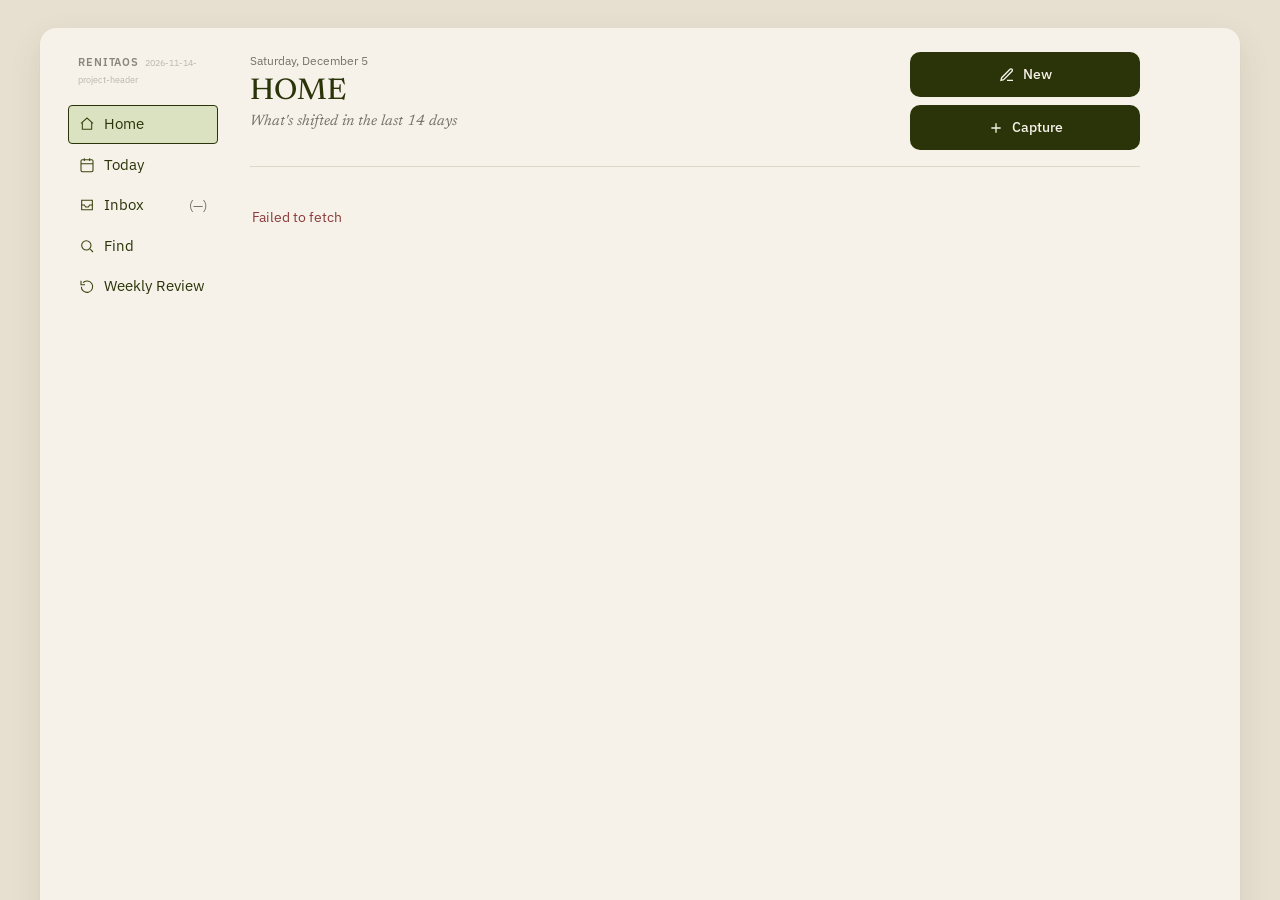
==== index.html @ bdeb3005 "Header roles: property pills vs underlined tabs vs actions - Editable value pills: outlined cream + " ====
<!DOCTYPE html>
<html lang="en">
<head>
<meta charset="utf-8">
<meta name="viewport" content="width=device-width, initial-scale=1">
<meta name="color-scheme" content="light">
<title>RenitaOS — Shell</title>
<link rel="preconnect" href="https://fonts.googleapis.com">
<link rel="preconnect" href="https://fonts.gstatic.com" crossorigin>
<link rel="stylesheet" href="https://fonts.googleapis.com/css2?family=Newsreader:ital,wght@0,400;0,500;0,600;1,400;1,500&family=IBM+Plex+Sans:wght@400;500;600;700&display=swap">
<!-- Standardization Pass 3, item 1 — the one nav-rail stylesheet, also
     linked by capture.html, so the rail can't drift between screens. This
     is the sole exception to this file otherwise keeping its own inline
     copy of every other token/rule (see the <style> block's own comment). -->
<link rel="stylesheet" href="./css/nav-rail.css">
<style>
  /* Tokens copied verbatim from css/styles.css so the shell reads as the
     same app as Capture. This file intentionally stays self-contained (no
     ES-module imports from js/*.js, so a bug here can't affect the live
     Capture page) — with one deliberate exception, added in
     Standardization Pass 3: css/nav-rail.css (linked above) and
     js/navRail.js (a plain classic <script src>, not a module — see its
     own header comment) are the shared source of truth for the nav rail
     specifically, so Today/Inbox/every profile/Capture's own reduced nav
     render byte-for-byte the same rail instead of four copies that drift. */
  :root {
    --radius-sm: 4px;
    --radius-lg: 12px;

    --text: #2A3408;
    --surface: oklch(0.975 0.006 75);
    --surface-soft: #E7ECD6;
    --cream: #F5F2E8;
    --button-pressed: #2A3408;

    --muted-text: oklch(0.55 0.012 75);
    --faint-text: oklch(0.68 0.01 75);
    --hairline: oklch(0.92 0.008 75);

    /* Rail-less layout (§2A, Find Build Brief) — shared by every screen
       with no right rail (Find now; Inbox/Home retrofit later, per the
       Roadmap). Without a rail column reserving space, a full-bleed
       content area pins row metadata to the panel's own edge instead of
       a readable column — --railless-gutter reclaims a modest right
       margin (deliberately smaller than Today's ~230px rail, so the
       width stays used rather than given away as void) instead of
       centering/narrowing the whole panel, which would break left-edge
       alignment with Today and the nav. --content-measure is the
       resulting usable width, exposed as its own token for anything
       that wants to cap to it directly rather than pad into it.
       --railless-date-col is the "navigation" row pattern's fixed-width
       date spine (§2A revised) — sized for the longest date form a row
       will show ("Dec 8, 2024"), set once so every title starts flush at
       the same left edge regardless of how long each date renders.
       --action-status-col is the sibling "action" row pattern's own
       fixed-width right column (Inbox screen cards + Weekly Review
       mini-inbox, Inbox/Weekly Review Retrofit brief §3) — wide enough to
       read as a deliberate status column, caret included, not a stranded
       pill; shares --railless-date-col for its own left spine so both row
       patterns measure identically. */
    --railless-gutter: 72px;
    --content-measure: calc(100% - var(--railless-gutter));
    --railless-date-col: 92px;
    --action-status-col: 150px;

    color-scheme: light only;
  }

  * { box-sizing: border-box; }

  html, body {
    height: 100%;
    margin: 0;
    /* .shell-content (and Triage's own .tg-stack inside it) is the
       only intended scroll container in the app. Without this, a shell that
       renders even slightly taller than the visual viewport (common on
       mobile Safari, where the dynamic toolbar shifts 100dvh) lets the
       document itself become scrollable too — a second, untracked scroll
       position our own scroll-preservation code never resets, which reads
       as "tapping a pill scrolls the page to the top" after any re-render. */
    overflow: hidden;
  }

  body {
    background: var(--surface);
    color: var(--text);
    font-family: 'IBM Plex Sans', sans-serif;
  }

  .shell {
    max-width: 560px;
    margin: 0 auto;
    height: 100vh;
    height: 100dvh;
    display: flex;
    flex-direction: column;
    padding: 0 20px;
  }

  .shell-topbar {
    flex-shrink: 0;
    display: flex;
    align-items: center;
    /* Item 1 — the wordmark moved into the nav rail's own .dmn-brand (see
       renderNavRailInner), same as Today/every profile, so this bar is
       just the Capture/inbox-pill actions now; flex-end keeps them where
       they already were, at the right edge. */
    justify-content: flex-end;
    padding-top: 20px;
  }

  /* Preflight (Cycle 2) — a glance-visible build stamp, so "merged" claims
     can be checked against what's actually running rather than taken on
     faith. Muted on purpose: informational chrome, not a UI element. */
  .build-stamp { margin-left: 6px; font-weight: 400; text-transform: none; letter-spacing: normal; opacity: .55; font-size: 0.85em; }

  .inbox-pill {
    display: inline-flex;
    align-items: center;
    font-size: 12px;
    font-weight: 600;
    padding: 6px 14px;
    border-radius: var(--radius-sm);
    background: var(--surface-soft);
    color: var(--text);
    border: none;
    cursor: pointer;
    font-family: inherit;
  }
  .inbox-pill:active { background: var(--button-pressed); color: var(--cream); }
  /* An Inbox-triage element — doesn't belong on a single record's profile. */
  .inbox-pill.hidden { display: none; }

  /* Groups the topbar's two right-side actions so .shell-topbar's own
     justify-content:space-between still lays out just two things (title,
     this group) — same layout math as before Capture existed here. */
  .shell-topbar-actions { display: flex; align-items: center; gap: 8px; }

  /* Standardization Pass 3, item 3 — the topbar's own small "+" square
     (.topbar-capture) is retired; Home/Inbox now mount the exact same
     renderCaptureAffordance() pill Today/every profile uses (see
     #shellTopbarCapture below), so there's one Capture treatment app-wide
     instead of a second, differently-shaped one here. .dmn-capture's base
     width:100% fills its rail column on Today/every profile (a fixed
     230px there in practice, since .dmn-props is a fixed-width column) —
     width:100% would instead try to fill .shell-topbar-actions's own
     unconstrained flex-row width here, so this pins the SAME 230px
     explicitly, keeping the pill identically sized (not just same
     padding/font) everywhere it renders. */
  .shell-topbar-actions .dmn-capture { width: 230px; }

  .shell-content {
    flex: 1;
    min-height: 0;
    overflow-y: auto;
    display: flex;
    align-items: center;
    justify-content: center;
    padding: 20px 0;
  }

  .placeholder {
    text-align: center;
    color: var(--muted-text);
  }

  .placeholder-title {
    font-family: 'Newsreader', serif;
    font-size: 22px;
    color: var(--text);
    margin-bottom: 8px;
  }

  .placeholder-sub {
    font-size: 13px;
    color: var(--faint-text);
  }

  /* Refinement Pass 1, item 2 — .shell-nav is now just a mount point; its
     look (icon-led rows, the mobile fixed bottom-tab bar, the desktop
     sticky rail) comes entirely from .dmn-rail (the framed shell's own
     rail — see the "Framed shell" CSS block below), shared verbatim via
     renderNavRailInner() instead of a separate .nav-track/.nav-btn set
     (removed; was the old bold-text/boxed-active treatment Inbox and
     Today's rails used to disagree on). flex-shrink only matters at
     desktop-grid widths above .dmn-rail's own 820px mobile breakpoint,
     where .shell-nav stays a normal (non-fixed) grid/flex item. */
  .shell-nav { flex-shrink: 0; }

  /* ============================================================
     Triage — read/display slice. Adapted from triage-view.html;
     classes prefixed tg- to avoid colliding with future screens
     sharing this shell. Reuses the shell's existing shared tokens
     (--text, --surface-soft, --radius-*, --muted-text, --hairline)
     rather than redefining a parallel set.
     ============================================================ */
  .shell-content.stretch { align-items: stretch; justify-content: flex-start; padding: 0; }

  /* Real entity profiles (Note, and whichever join it later) start at the
     top of the content row — parallel with the nav rail above, which now
     starts there too (see .shell's grid-template-areas) — rather than the
     base .shell-content centering meant for the short "coming soon"
     placeholders (Home, the still-stubbed entity routes). */
  .shell-content.profile { align-items: flex-start; justify-content: flex-start; padding: 0; }

  .tg-view {
    --tg-sage-deep: #DBE2C1;
    --tg-icon: #3A4410;
    --tg-muted-2: oklch(0.62 0.012 75);
    --tg-ghost: #A85C36;
    width: 100%;
    flex: 1;
    min-height: 0;
    display: flex;
    flex-direction: column;
    overflow: hidden;
    position: relative;
  }

  .tg-status {
    flex: 1; display: flex; align-items: center; justify-content: center;
    text-align: center; padding: 40px 20px; color: var(--muted-text); font-size: 14px;
  }
  .tg-status--error { color: var(--tg-ghost); }

  .tg-row { display: flex; align-items: center; }
  .tg-between { justify-content: space-between; }
  .tg-eyebrow {
    font-size: 11px; font-weight: 700; letter-spacing: .08em;
    text-transform: uppercase; color: var(--muted-text);
  }
  /* Prose/titles get the serif; every numeric count stays sans (this is
     the one count that was still on the serif family). */
  .tg-count-mono { font-family: 'IBM Plex Sans', sans-serif; font-weight: 600; }
  .tg-track-count { font-size: 12px; color: var(--tg-muted-2); }
  .tg-icon-slot { width: 20px; display: flex; align-items: center; justify-content: center; flex-shrink: 0; }
  .tg-link { color: var(--muted-text); font-size: 13px; cursor: pointer; display: flex; align-items: center; gap: 6px; }
  .tg-chevleft { font-size: 17px; line-height: 1; }

  .tg-ov-head { padding: 24px 0 4px; flex-shrink: 0; }
  .tg-ov-title { font-family: 'Newsreader', serif; font-size: 30px; line-height: 1.15; color: var(--text); }
  .tg-ov-sub { font-size: 13px; color: var(--muted-text); margin-top: 4px; }

  /* Item 2 (header/typography/layout pass) — lives inline on the title
     row now (see .tg-ov-title-row), not floating in its own vertical
     band below it, so no margin-top/align-self of its own is needed. */
  .tg-seg {
    display: inline-flex; background: var(--surface-soft); border-radius: var(--radius-sm);
    padding: 3px; gap: 2px; flex-shrink: 0;
  }
  .tg-seg button {
    border: none; background: transparent; cursor: pointer;
    font-family: inherit; font-size: 13px; font-weight: 600; color: var(--muted-text);
    padding: 8px 22px; border-radius: var(--radius-sm);
  }
  .tg-seg button.on { background: #fff; color: var(--text); box-shadow: 0 1px 3px rgba(0,0,0,.12); }

  /* Live-testing round — title, toggle, and (once a bin is open)
     Select/Done + its bulk bar share one row: title+toggle grouped close
     together on the left, Select/Done at the right edge — the same slot
     the toggle used to sit in before it moved beside the title. */
  .tg-ov-title-row { display: flex; align-items: center; justify-content: space-between; gap: 12px; flex-wrap: wrap; }
  .tg-ov-title-cluster { display: flex; align-items: center; gap: 12px; }

  /* Item 4 — the total sits snug against its "· by type/domain" label
     instead of pushed to the far right by justify-content:space-between. */
  .tg-track-head { display: flex; align-items: baseline; gap: 6px; padding: 14px 2px 8px; }

  /* §5.7 domainless-project safety net — sits above the Notes/Tasks
     toggle so it's visible regardless of track, since it's neither a
     Note nor a Task bin. */
  .tg-domainless-sec { margin-top: 16px; flex-shrink: 0; }
  .tg-domainless-card {
    display: flex; align-items: center; justify-content: space-between; gap: 10px;
    padding: 10px 2px; border-bottom: 1px solid var(--hairline);
  }
  .tg-domainless-name { font-family: 'Newsreader', serif; font-size: 15px; color: var(--text); }

  /* Bins — shared shape for both Note-type and Task/domain bins. Mobile
     gets its own dedicated pane (see .tg-layout below, mirroring the
     original pre-chip-row bin list), so the chip row can safely flex to
     fill that whole pane with its own internal scroll, exactly like the
     old .tg-track did — nothing else shares the screen with it there. The
     horizontal wrapping chip row, and the max-height cap that goes with
     sharing a screen with the opened bin, are desktop-only overrides
     below. */
  .tg-chiprow { display: flex; flex-direction: column; gap: 8px; padding-bottom: 8px; flex: 1; min-height: 0; overflow-y: auto; }
  .tg-bin-chip {
    display: flex; align-items: center; gap: 12px; width: 100%;
    padding: 15px 16px; border-radius: var(--radius-lg);
    background: var(--surface-soft); color: var(--text); cursor: pointer;
  }
  .tg-bin-chip .name { flex: 1; font-size: 15px; font-weight: 500; }
  .tg-bin-chip .n { font-size: 15px; }
  /* Selection ring only — a Task/domain chip's own inline background/color
     (its Domain identity) wins over this rule's background by cascade
     order (inline beats class), so the ring composes with a domain color
     instead of replacing it; a plain Note-type chip has no inline style,
     so it picks up the deeper-sage fill too. */
  .tg-bin-chip.active { background: var(--tg-sage-deep); box-shadow: inset 0 0 0 1px color-mix(in oklch, #3A4410 45%, transparent); font-weight: 700; }
  .tg-empty-track { font-family: 'Newsreader', serif; padding: 20px 2px; font-size: 13px; color: var(--muted-text); }

  .tg-bin-back-row { padding: 22px 0 8px; }
  /* Standardization Pass 3, item 6 (+ follow-up) — sticky within #content
     (the real scroll container once a bin is open on desktop; see the
     Fix 18 comment further down), so "‹ Bins", the bin's name/count/Select,
     and the divider all stay visible once scrolled to the top instead of
     scrolling away with the cards below them.

     top MUST stay 0 (flush with #content's own edge) on every breakpoint —
     an earlier version of this offset `top` on desktop to duck under
     .shell-topbar's floating Capture pill instead, which seemed right but
     wasn't: normal-flow siblings (the cards in .tg-stack) are laid out as
     if this header sits at its natural, un-stuck position, completely
     independent of whatever `top` it's clamped to once stuck — offsetting
     `top` away from 0 just opens a gap between #content's real edge and
     wherever the header starts pinning, and that gap is NOT covered by
     anything, so cards scrolling past are fully visible in it instead of
     hidden behind the header (confirmed live: this is exactly what
     produced the "cards show above the bin name" bug). Pinning flush at 0
     means the header's own opaque box covers #content's entire visible
     top edge the moment anything is stuck, with no gap possible.

     That still leaves the header's box visually underneath .shell-topbar's
     Capture pill once stuck (same top-right corner, different scroll
     contexts) — solved on the OTHER element instead: .shell-topbar gets a
     z-index above this header's, so the pill always paints on top and is
     never covered, while the header's own opaque background still fully
     covers the cards scrolling underneath it. Opaque background (mobile
     default here; desktop's Inbox-panel cream is set below) plus a
     z-index above the cards keeps nothing showing through as they pass
     underneath. */
  .tg-bin-sticky {
    position: sticky; top: 0; z-index: 5;
    background: var(--surface);
    padding-bottom: 12px;
    border-bottom: 1px solid var(--hairline);
    flex-shrink: 0;
  }
  /* Item 5 — Select (+ its bulk bar) sits at the row's trailing edge,
     opposite the name/count cluster, one line: "Idea · 12 [Select]". */
  .tg-bin-title-row { display: flex; align-items: center; justify-content: space-between; gap: 12px; flex-wrap: wrap; }
  .tg-bin-title-cluster { display: flex; align-items: center; gap: 9px; }
  .tg-bin-title { font-family: 'Newsreader', serif; font-size: 24px; color: var(--text); }
  .tg-bin-n { font-size: 13px; color: var(--tg-muted-2); }

  .tg-btn-select {
    border: none; cursor: pointer; font-family: inherit;
    font-size: 12px; font-weight: 600; padding: 7px 15px; border-radius: var(--radius-sm);
    background: var(--surface-soft); color: var(--text);
  }
  .tg-btn-select.on { background: var(--text); color: var(--cream); }

  .tg-checkbox {
    width: 20px; height: 20px; border-radius: var(--radius-sm); flex-shrink: 0; margin-top: 2px; cursor: pointer;
    background: #fff; box-shadow: inset 0 0 0 1.5px oklch(0.75 0.012 75);
    color: #fff; display: flex; align-items: center; justify-content: center; font-size: 12px;
  }
  .tg-checkbox.checked { background: var(--text); box-shadow: inset 0 0 0 1.5px var(--text); }

  .tg-bulk-bar {
    border-top: 1px solid oklch(0.9 0.01 75); background: oklch(0.985 0.004 75);
    padding: 14px 0 max(14px, env(safe-area-inset-bottom)); flex-shrink: 0;
  }
  .tg-bulk-cnt { font-size: 12px; color: var(--muted-text); margin-bottom: 10px; }
  .tg-bulk-actions { display: flex; gap: 8px; }
  .tg-bulk-wrap { flex: 1; position: relative; }
  .tg-bulk-btn {
    width: 100%; text-align: center; padding: 11px; border-radius: var(--radius-sm);
    background: var(--surface-soft); color: var(--text); font-size: 13px; font-weight: 600;
    border: none; font-family: inherit; cursor: pointer;
  }
  .tg-bulk-btn:disabled { opacity: .55; cursor: not-allowed; }
  /* Item 3 (header/typography/layout pass) — Tag/Status/Delete + the "N
     selected" count relocate from the bottom-pinned sheet to sit inline
     next to Select/Done, sized to match it. Action-green (the same token
     .tg-btn-refresh already uses), not the neutral sage .tg-btn-select
     wears, so the group reads as actions rather than part of the mode
     toggle. Relocation + restyle only — the bottom .tg-bulk-bar markup/
     write logic is untouched; this is purely a new place to mount it. */
  .tg-bin-head-actions { display: flex; align-items: center; gap: 10px; flex-wrap: wrap; justify-content: flex-end; }
  /* Resets .tg-bulk-bar's own bottom-sheet box model (full-width border-
     top/background/vertical padding) — this variant sits inline, not
     pinned full-width at the screen's bottom edge. */
  .tg-bulk-bar--inline { display: inline-flex; align-items: center; gap: 8px; border-top: none; background: none; padding: 0; }
  .tg-bulk-bar--inline .tg-bulk-cnt { margin: 0; font-size: 12px; white-space: nowrap; }
  .tg-bulk-bar--inline .tg-bulk-actions { display: flex; gap: 6px; }
  .tg-bulk-bar--inline .tg-bulk-wrap { flex: none; }
  .tg-bulk-bar--inline .tg-bulk-btn {
    width: auto; padding: 7px 15px; font-size: 12px;
    background: #6B7A45; color: var(--cream);
  }
  .tg-bulk-bar--inline .tg-bulk-btn:disabled { opacity: .55; }
  /* The relocated popovers open from a top-right trigger now (not the old
     bottom bar), so they anchor right/downward instead of up/left. */
  .tg-popover--bulk-inline { left: auto; right: 0; }

  .tg-refresh-bar {
    margin: 12px 0 2px; padding: 11px 14px; border-radius: var(--radius-lg);
    background: var(--surface-soft); display: flex; align-items: center; gap: 10px; flex-shrink: 0;
  }
  .tg-dot-ready { width: 8px; height: 8px; border-radius: 50%; background: oklch(0.55 0.11 155); flex-shrink: 0; }
  .tg-refresh-bar .lbl { flex: 1; font-size: 13px; font-weight: 500; color: var(--text); }
  .tg-btn-refresh {
    border: none; font-family: inherit; cursor: pointer;
    font-size: 12px; font-weight: 600; padding: 7px 15px; border-radius: var(--radius-sm);
    background: #6B7A45; color: var(--cream);
  }
  .tg-btn-refresh:disabled { cursor: not-allowed; opacity: .55; }

  .tg-stack { flex: 1; overflow-y: auto; padding: 14px 0 24px; display: flex; flex-direction: column; gap: 12px; }

  /* Swipe-to-delete (notes only). The trash sits pinned to the wrap's
     right edge, UNDER the card; the card comes after it in the markup, so
     with neither element given a z-index, normal stacking already paints
     the (opaque) card on top at rest — no overflow:hidden needed to hide
     the trash. That matters because a card's own popovers (position:
     absolute, opening well below the chip row) can be taller than the
     card itself; clipping the wrap would clip them too, which is exactly
     what happened here — an overflow:hidden version of this hid every
     pill's dropdown along with the trash. Dragging the card left
     (pointer listeners) exposes the trash purely by no longer covering
     that column; its own border-radius keeps the revealed edge visually
     seamless with the card's rounded corners.
     flex-shrink:0 still matters even without overflow:hidden: as a flex
     child of .tg-stack, this wrap would otherwise be allowed to shrink
     below its content's natural height whenever the note stack's total
     content exceeds .tg-stack's own height, instead of .tg-stack's own
     overflow-y:auto scrolling normally. */
  .tg-swipe-wrap { position: relative; flex-shrink: 0; }
  .tg-swipe-trash {
    position: absolute; top: 0; right: 0; bottom: 0; width: 84px;
    display: flex; flex-direction: column; align-items: center; justify-content: center; gap: 2px;
    background: #B05541; color: #F4F1E8;
    font-size: 11px; font-weight: 600; cursor: pointer;
    border-radius: var(--radius-lg);
  }
  /* An emoji glyph (the old 🗑) renders in the system emoji font's own
     fixed colors, ignoring CSS `color` entirely — an inline stroke icon
     with currentColor is what actually lets it pick up the cream color
     above instead of staying dark-on-dark. */
  .tg-swipe-trash-icon svg { width: 18px; height: 18px; display: block; }
  /* touch-action only governs touch/pen input; on a mouse, dragging across
     the card's own text would otherwise start a native text selection
     that fights the swipe transform (this is what broke mouse-drag on
     desktop — touch-action alone doesn't stop it). user-select:none stops
     that regardless of input type. */
  .tg-card-swipeable { touch-action: pan-y; user-select: none; transition: transform .18s ease; }
  .tg-card-swipeable.dragging { transition: none; }
  .tg-card-swipeable.swiped { transform: translateX(-84px); }

  /* Inbox/Weekly Review Retrofit §1 — the Inbox screen's own card fill,
     restored to the canonical sage mass (matches Weekly Review's tiles)
     instead of the near-white cream it had drifted to, which sat too
     close to the cream panel behind it to read as a separate shape on
     desktop. The dark olive left edge is unchanged. Every inner element
     below (chips/ghosts, the status control) gets its own lighter fill so
     it still separates now that the card itself is sage, not cream. */
  .tg-card {
    position: relative; background: #E7ECD6; border-radius: var(--radius-lg);
    box-shadow: 0 1px 2px rgba(0,0,0,.04), inset 0 0 0 1px var(--hairline);
    border-left: 3px solid var(--text);
    /* Post-ship density pass (follow-up #1) — the old bottom-heavy padding
       (44px) existed solely to reserve floor space for .tg-open-record,
       which used to pin to the bottom-right corner; that left a dead band
       under the pills on every card. .tg-open-record is vertically
       centered on the right edge now instead (see below), so padding goes
       back to a normal, symmetric size — the extra right padding just
       clears its own lane rather than reserving a whole footer strip. */
    padding: 12px 36px 12px 18px;
  }
  .tg-card-inner { display: flex; gap: 12px; align-items: flex-start; }
  .tg-card-main { flex: 1; min-width: 0; }

  /* §3 action-row layout, Inbox-screen container — date-left spine +
     content cluster (title/handle line, one-line snippet, pills) + a
     wider right status column. --status modifier adds the third column;
     plain notes (no per-card status control exists for them — Refresh is
     the only way a note leaves Inbox) skip it and stay two columns, so
     there's no empty stranded box on every note card. Mobile collapses
     both variants to a narrower date column with status (when present)
     dropping under the content instead of squeezing it — three fixed-
     width columns don't fit a phone screen. */
  .tg-card-row { display: grid; grid-template-columns: var(--railless-date-col) minmax(0,1fr); align-items: start; column-gap: 14px; }
  .tg-card-row--status { grid-template-columns: var(--railless-date-col) minmax(0,1fr) var(--action-status-col); }
  .tg-row-date {
    font-family: 'IBM Plex Sans', sans-serif; font-size: 12px; color: var(--muted-text);
    white-space: nowrap; padding-top: 3px; cursor: pointer;
  }
  .tg-row-date.ghost { color: var(--tg-ghost); font-weight: 600; }
  .tg-row-title-line { display: flex; align-items: baseline; gap: 10px; flex-wrap: wrap; }
  .tg-row-title { font-family: 'Newsreader', serif; font-size: 16px; color: var(--text); }
  .tg-row-handle { font-family: ui-monospace, SFMono-Regular, Menlo, Consolas, "Liberation Mono", monospace; font-size: 11px; color: var(--tg-muted-2); letter-spacing: .02em; }
  .tg-row-snippet {
    font-family: 'IBM Plex Sans', sans-serif; font-size: 13px; color: var(--muted-text);
    white-space: nowrap; overflow: hidden; text-overflow: ellipsis; margin-top: 4px;
  }
  .tg-row-snippet--empty { font-style: italic; }
  .tg-row-status { display: flex; justify-content: flex-end; align-items: flex-start; }
  @media (max-width: 767px) {
    .tg-card-row, .tg-card-row--status { grid-template-columns: 64px minmax(0,1fr); }
    .tg-card-row--status .tg-row-status { grid-column: 2; justify-content: flex-start; margin-top: 8px; }
  }

  .tg-check {
    position: absolute; top: 14px; right: 14px; width: 20px; height: 20px; border-radius: 50%;
    background: color-mix(in oklch, oklch(0.55 0.11 155) 14%, white);
    color: oklch(0.44 0.1 155); display: none; align-items: center; justify-content: center; font-size: 11px;
  }
  .tg-card.qualified .tg-check { display: flex; }

  /* Follow-up #1 — tightened from 14px (snippet/title-line -> pills gap;
     part of the same density pass as .tg-card's own padding above). */
  .tg-chips { display: flex; flex-wrap: wrap; gap: 6px; margin-top: 8px; align-items: center; }
  /* §1 — lightened off the card's own new sage fill (was --surface-soft,
     the same #E7ECD6 as the card itself — sage-on-sage, invisible) so
     every pill still separates from the card behind it. Domain chips are
     unaffected: they carry their own inline background/color (already
     colored) that wins over this by cascade order. */
  .tg-chip {
    display: flex; align-items: center; gap: 5px; padding: 4px 10px;
    border-radius: var(--radius-sm); background: #F1F0E4;
    font-size: 11px; font-weight: 600; color: var(--text);
  }
  .tg-ghost {
    padding: 4px 11px; border-radius: var(--radius-sm);
    font-size: 11px; font-weight: 600;
    color: var(--tg-ghost); background: color-mix(in oklch, var(--tg-ghost) 10%, white);
    border: 1.5px dashed var(--tg-ghost);
  }

  /* §1/§3 — the per-card Status control (Tasks only; a write affordance
     that advances the task out of Inbox, not a read-only label — every
     task here already IS Inbox status, so this needs to read as a
     tappable control, not just another value pill). Lighter fill + a
     visible border, same "separate from the sage card" goal as .tg-chip
     above, but distinct enough to signal it's the row's one interactive
     control rather than a value chip. Lives in .tg-row-status. */
  .tg-status-chip {
    display: inline-flex; align-items: center; gap: 5px; padding: 5px 12px;
    border-radius: var(--radius-sm); background: #F1F0E4; border: 1px solid oklch(0.82 0.02 120);
    font-size: 12px; font-weight: 600; color: var(--text);
  }

  /* Interactive chips/ghosts (writes slice) — Type is always tappable;
     Tag/Project/Due are tappable only in their ghost (missing) state, per
     the design's one-entry-point-per-field rule. */
  [data-chip-action] { cursor: pointer; }
  .tg-pop-wrap { position: relative; display: inline-flex; }
  .tg-popover {
    position: absolute; top: calc(100% + 7px); left: 0; z-index: 50; width: 240px;
    background: #fff; border-radius: var(--radius-lg);
    box-shadow: 0 12px 30px rgba(0,0,0,.16), inset 0 0 0 1px var(--hairline);
    padding: 10px;
  }
  /* Bulk popovers open upward — the bulk bar sits at the very bottom of
     the screen, so the normal downward "top: 100%" would render off-screen.
     Must come after .tg-popover in the cascade to win at equal specificity. */
  .tg-popover--up { top: auto; bottom: calc(100% + 7px); }
  .tg-pop-label { font-size: 10px; font-weight: 700; letter-spacing: .06em; text-transform: uppercase; color: var(--tg-muted-2); margin: 2px 2px 8px; }
  .tg-pop-input {
    width: 100%; border: none; outline: none; background: oklch(0.97 0.005 75);
    border-radius: var(--radius-sm); padding: 9px 11px; font-size: 13px; color: var(--text);
    font-family: inherit; box-sizing: border-box;
  }
  .tg-pop-list { display: flex; flex-direction: column; gap: 2px; max-height: 184px; overflow: auto; margin-top: 6px; }
  .tg-pop-opt { display: flex; align-items: center; gap: 5px; padding: 8px 9px; border-radius: var(--radius-sm); cursor: pointer; font-size: 13px; color: var(--text); }
  .tg-pop-opt:hover { background: oklch(0.96 0.006 75); }
  .tg-pop-opt.on { background: var(--tg-sage-deep); font-weight: 700; }
  /* The create row sits right below the input/current-tags, above the
     scrollable suggestions list — so it's never scrolled out of view
     behind a long list of matches. */
  .tg-pop-opt--create { color: var(--tg-ghost); margin-top: 4px; }
  .tg-pop-opt--clear { color: oklch(0.5 0.15 25); margin-top: 4px; }
  /* Today's per-task "Delete task" row (renderPfeCardSelectPopover's
     `deletable` option) — same destructive tone as Clear, plus a hairline
     to separate it from the status options above it. */
  .tg-pop-opt--delete { color: oklch(0.5 0.15 25); margin-top: 4px; border-top: 1px solid var(--hairline); padding-top: 10px; border-radius: 0 0 var(--radius-sm) var(--radius-sm); }
  .tg-pop-date { width: 100%; border: none; outline: none; background: oklch(0.97 0.005 75); border-radius: var(--radius-sm); padding: 9px 11px; font-size: 13px; color: #2A3408; font-family: inherit; box-sizing: border-box; margin-top: 6px; }
  /* Fix 6 (Appendix A) — a native date input's displayed value renders
     through WebKit's own shadow-DOM sub-parts, which don't reliably
     inherit the outer element's `color` (this was rendering as a pale,
     near-invisible tint despite `.tg-pop-date` already setting olive) —
     force it explicitly on each sub-part. */
  .tg-pop-date::-webkit-datetime-edit,
  .tg-pop-date::-webkit-datetime-edit-fields-wrapper,
  .tg-pop-date::-webkit-datetime-edit-text,
  .tg-pop-date::-webkit-datetime-edit-month-field,
  .tg-pop-date::-webkit-datetime-edit-day-field,
  .tg-pop-date::-webkit-datetime-edit-year-field { color: #2A3408; opacity: 1; -webkit-text-fill-color: #2A3408; }

  .tg-pop-current { display: flex; flex-wrap: wrap; gap: 6px; margin-bottom: 8px; }
  .tg-pop-pill {
    display: inline-flex; align-items: center; gap: 5px; background: var(--surface-soft); color: var(--text);
    font-size: 11px; font-weight: 600; padding: 4px 8px; border-radius: var(--radius-sm);
  }
  .tg-pop-pill .x { cursor: pointer; color: var(--muted-text); font-weight: 700; }
  .tg-pop-pill .x:hover { color: oklch(0.5 0.15 25); }

  .tg-type-strip { display: flex; flex-wrap: wrap; gap: 6px; }
  .tg-type-opt { display: inline-flex; align-items: center; gap: 5px; padding: 6px 11px; border-radius: var(--radius-sm); font-size: 12px; font-weight: 600; cursor: pointer; background: var(--surface-soft); color: var(--text); }
  .tg-type-opt.on { box-shadow: inset 0 0 0 2px var(--text); }
  .tg-type-strip .tg-type-opt:not([style]).on { background: var(--tg-sage-deep); }

  /* Persistent "add more" affordance shown alongside already-filled tags
     (previously there was no way to add a 2nd tag once qualified). */
  .tg-chip--add { border: 1.5px dashed oklch(0.7 0.01 75); color: var(--muted-text); background: transparent; }

  /* Leading glyph on a chip — a Type option's own trailing emoji, or a
     Tag record's Notion page icon (emoji text or a small image). */
  .tg-chip-icon { display: inline-flex; align-items: center; justify-content: center; font-size: 12px; line-height: 1; flex-shrink: 0; }
  /* -webkit-user-drag stops the browser's native "drag this image" ghost
     preview, which (like text selection) can hijack a mouse drag that
     starts on a chip icon before the swipe-to-delete listeners get a
     chance to treat it as a swipe. */
  .tg-chip-icon--img { width: 14px; height: 14px; border-radius: 3px; object-fit: cover; -webkit-user-drag: none; user-drag: none; }

  /* Navigates to the record's own in-app profile (#/note/{id} or
     #/task/{id} — see the data-open-record click handler); a static
     caret is correct here (not a rotating disclosure) since it never
     expands the card in place. Follow-up #1/#2 (post-ship density pass)
     — vertically centered on the card's right edge instead of pinned to
     the bottom-right corner, which is what let .tg-card's own padding
     shrink back to normal (no more reserved footer strip beneath the
     pills). Reglyphed from the filled ▶ triangle to "›", the same
     right-pointing caret the app's breadcrumbs already use (.dmn-crumb-sep)
     — the filled triangle was the one place in the app not using this
     vocabulary. Sized/weighted to read as the same family as
     .tg-chevleft, the Inbox screen's own "‹ Bins" back caret, just
     forward-facing. */
  .tg-open-record {
    position: absolute; top: 50%; right: 10px; transform: translateY(-50%);
    width: 20px; height: 20px; border-radius: 50%;
    display: flex; align-items: center; justify-content: center;
    color: var(--muted-text); font-size: 15px; line-height: 1; cursor: pointer;
  }
  .tg-open-record:hover { background: oklch(0.95 0.006 75); color: var(--text); }

  .tg-toast {
    position: absolute; bottom: 16px; left: 50%; transform: translateX(-50%); z-index: 60;
    background: var(--text); color: var(--cream); font-size: 13px; font-weight: 500;
    padding: 10px 16px; border-radius: var(--radius-lg); box-shadow: 0 10px 24px rgba(0,0,0,.22);
    max-width: 90%; text-align: center;
  }

  .tg-zero { flex: 1; display: flex; align-items: center; justify-content: center; padding: 24px 0; }
  .tg-zero-panel { width: 100%; padding: 44px 26px; border-radius: var(--radius-lg); background: var(--surface-soft); text-align: center; }
  .tg-zero-eyebrow { font-size: 11px; font-weight: 700; letter-spacing: .1em; text-transform: uppercase; color: var(--muted-text); margin-bottom: 16px; }
  .tg-zero-line { font-family: 'Newsreader', serif; font-style: italic; font-size: 22px; line-height: 1.45; color: var(--text); }
  .tg-zero-stat { font-size: 13px; color: var(--muted-text); margin-top: 18px; }

  .tg-snackbar {
    position: absolute; bottom: 16px; left: 50%; transform: translateX(-50%); z-index: 60;
    display: flex; align-items: center; gap: 16px;
    background: var(--text); color: var(--cream); font-size: 13px; font-weight: 500;
    padding: 12px 18px; border-radius: var(--radius-lg); box-shadow: 0 12px 28px rgba(0,0,0,.28); white-space: nowrap;
  }
  .tg-snackbar .undo { font-weight: 700; color: #fff; cursor: pointer; text-decoration: underline; text-underline-offset: 2px; }

  /* Bulk delete (Select mode) can leave the undo snackbar and the
     bulk-action bar on screen at once — unlike single delete, which only
     ever fires outside Select mode. The bar is a real flex item sitting at
     .tg-view's bottom edge, so the snackbar/toast's own bottom:16px (also
     measured from .tg-view) would otherwise land underneath it. */
  .tg-view.selecting .tg-snackbar,
  .tg-view.selecting .tg-toast {
    bottom: 96px;
  }

  /* Mobile — the bin list and an opened bin are separate panes, swapped
     via data-active-pane (identical to the pre-chip-row screen: tap a bin
     to replace the list with its cards, "‹ Bins" to come back). Desktop
     overrides this below to show both together, stacked in one column,
     instead. */
  .tg-layout { flex: 1; min-height: 0; display: flex; flex-direction: column; }
  .tg-pane { display: none; flex: 1; min-height: 0; flex-direction: column; }
  .tg-layout[data-active-pane="overview"] > .tg-pane-overview { display: flex; }
  .tg-layout[data-active-pane="bin"] > .tg-pane-bin { display: flex; }

  @media (min-width: 768px) {
    /* App shell — persistent left-nav rail. The mobile shell is a single
       stacked column (topbar / content / bottom nav); on desktop it becomes
       a two-column grid instead — the nav spans the full height on the
       left, topbar+content keep stacking normally on the right. Grid areas
       place this purely by name, so the nav's markup position (last child,
       after #content) doesn't need to change. Every route gets this frame;
       only the route's own content inside .shell-content differs. */
    .shell {
      max-width: 1040px;
      display: grid;
      position: relative;
      grid-template-columns: 200px minmax(0, 1fr);
      grid-template-rows: 1fr;
      /* Item 1 (header/typography/layout pass) — nav spans the one content
         row, flush with the very top of the shell, carrying its own
         .dmn-brand wordmark there, same as the framed shell's rail on
         Today/every profile. The topbar no longer reserves its own grid
         row above content (that pushed Inbox's own header noticeably
         lower than Today's) — it's an overlay in the content column's
         top-right corner instead (see .shell-topbar below), so content's
         own top padding is what sets the header's height, matching
         Today's math. */
      grid-template-areas: "nav content";
      column-gap: 32px;
    }
    .shell-topbar {
      position: absolute; top: 20px; right: 20px; padding-top: 0;
      /* Standardization Pass 3 follow-up — must outrank .tg-bin-sticky's
         z-index:5 (the open-bin header). This overlay sits outside
         #content entirely, so it never scrolls with it — but the sticky
         header pins flush at #content's own top edge (see .tg-bin-sticky),
         which puts both in the same visual band at the top of the panel.
         A higher z-index here is what keeps the Capture pill on top of
         (rather than painted over by) the header once it's stuck, so it's
         never covered — see the "‹ Bins" row's own note on why the header
         can't just pin lower instead (that leaves a gap cards scroll
         through uncovered). */
      z-index: 10;
    }
    .shell-content { grid-area: content; }
    /* Content no longer starts below a full topbar row (see .shell above)
       — .tg-ov-head supplies that top offset itself now, sized to land
       INBOX's title at the same height as Today's title (measured against
       .dmn-title, both reachable via the same shell-margin + panel-padding
       math thanks to the B6 cream-panel treatment below), with room to
       clear the overlaid topbar in the corner above it. */
    .tg-ov-head { padding-top: 31px; }

    /* Refinement Pass 1, item 2 — .dmn-rail itself supplies the sticky-
       rail look at this width (its own base rule, position:sticky) and
       switches back to a fixed bottom-tab bar below its own 820px
       breakpoint; grid-area is the only thing .shell's grid needs to add
       so the shared rail lands in the right column. Note: .shell's own
       desktop breakpoint (768px) starts slightly before .dmn-rail's
       (820px) — a narrow, rarely-hit viewport band where the rail is
       still the mobile fixed bar while .shell has already gone to its
       grid layout. Left as-is (cosmetic-only, no functional break) rather
       than touching the shared 768px breakpoint every other rule in this
       block also keys off. */
    .shell-nav { grid-area: nav; }

    /* Content stays a comfortable bounded width on desktop — except
       Triage's own stretch layout, which now spans the full content width
       (its bin chips + cards; no more separate sidebar pane), so it opts
       out of this general bound. */
    .shell-content:not(.stretch) { max-width: 640px; margin: 0 auto; width: 100%; }
    /* Real profiles anchor flush to the rail (no auto-centering) so nav +
       content read as one composition instead of content floating in a
       dead gutter — the "coming soon" placeholders above keep the
       centered look, this only overrides the margin for .profile. */
    .shell-content.profile { margin: 0; }

    /* Triage — desktop keeps both panes together, stacked in one column
       (chip row across the top, opened bin's content directly below),
       instead of the mobile swap above. */
    .tg-pane-overview, .tg-pane-bin { display: flex !important; }
    .tg-pane-overview { flex: 0 1 auto; min-height: 0; }
    .tg-pane-bin { flex: 1; min-height: 0; }

    /* Chip row goes horizontal and wrapping, capped with its own scroll
       (rather than mobile's flex:1-fills-the-pane) since it now shares the
       screen with the bin content below instead of getting its own pane —
       without the cap a long chip row could squeeze that content away. */
    .tg-chiprow { flex: 0 1 auto; flex-direction: row; flex-wrap: wrap; max-height: 45vh; overflow-y: auto; }
    .tg-bin-chip { width: auto; gap: 8px; padding: 10px 16px; }
    .tg-bin-chip .name { flex: none; font-size: 14px; }
    .tg-bin-chip .n { font-size: 13px; }

    /* Guarantees the opened bin's header/refresh bar (and a peek of the
       first card) always has room, even if the chip row above has to
       shrink and scroll internally first to make it happen. */
    .tg-pane-bin > .tg-view { min-height: 220px; }

    /* Fix 18 (Cycle 4) — B6's chip-row fix (below) reduced the squeeze but
       didn't solve it: confirmed live, the opened bin's own .tg-stack
       still scrolled internally, capped to a small budgeted slice of the
       layout height — only ~2 records visible with a realistic bin size,
       same symptom as before.

       Root cause, found by measuring the live layout: every level in the
       chain (.tg-layout -> .tg-pane-bin -> the opened bin's own .tg-view
       -> .tg-stack) is a flex item with `flex: 1 1 0%; min-height: 0`, so
       each one's rendered height is a *computed flex distribution*, not
       its content's actual size — turning off .tg-stack's own internal
       scroll (an earlier attempt) didn't help because the very next
       ancestor up (the bin's own .tg-view) is still clamped to that same
       small computed height and just became the new scroll trap in its
       place (confirmed: its overflow-y still computes to 'auto' — CSS
       forces a mixed overflow-x:hidden/overflow-y:visible pair to
       overflow-y:auto, it can't stay 'visible' — so a fixed-size flex
       item's own overflow:auto/hidden always wins over any attempt to
       just "open up" overflow-y while it's still sized by flex-basis).

       Fix: stop distributing height through flex at every level once a
       bin is open — `flex: none` lets each container size to its actual
       content instead of a flex-computed share, so the natural height
       (list included) bubbles all the way up. #content/.shell-content —
       the app's one real scroll container (its overflow-y:auto is
       already there, and paintTriage() already saves/restores ITS
       scrollTop across re-renders, so this was already anticipated) then
       scrolls the whole page using the real content height instead of a
       budgeted slice of it. The outermost .tg-view sits in a ROW-direction
       flex container (.shell-content) where cross-axis (height) sizing
       comes from align-items:stretch, not flex-basis — align-self escapes
       that the same way flex:none escapes flex-basis in the column-
       direction levels below it. :has() scopes the outermost .tg-view (not
       a descendant of .tg-layout, so it's the only way to key its style to
       the inner attribute) — well within this app's existing baseline,
       already relying on oklch()/color-mix() elsewhere.

       Standardization Pass 3, item 6 update — both levels below used to
       keep overflow-x:hidden (only y freed up to the auto-coercion above),
       on the theory that adjustPopoverPosition's horizontal popover
       clamping depended on it. It doesn't: that function clamps purely off
       .tg-view's own getBoundingClientRect() math, which is identical
       whether or not the box actually clips its children — so nothing
       about the popover's final position changes here. What DOES depend on
       it is position:sticky: a computed overflow-x other than 'visible'
       makes an element a CSS "scroll container" regardless of whether it
       ever really scrolls (confirmed empirically — with overflow-x:hidden
       here, the sticky bin header never pinned; it just scrolled away like
       a normal element, because the nearest "scroll container" it found
       was one of these height:auto boxes that never scrolls, not
       #content). Both are overflow:visible now so #content stays the one
       real scroll container in every sense, including for sticky's own
       ancestor search — see .tg-bin-sticky (renderBinScreen). */
    .tg-layout[data-active-pane="bin"] { flex: none; height: auto; }
    .tg-layout[data-active-pane="bin"] .tg-pane-bin { flex: none; height: auto; }
    .tg-layout[data-active-pane="bin"] .tg-pane-bin > .tg-view { flex: none; height: auto; overflow: visible; }
    .tg-layout[data-active-pane="bin"] .tg-stack { flex: none; height: auto; max-height: none; overflow: visible; }
    #content > .tg-view:has(.tg-layout[data-active-pane="bin"]) { align-self: flex-start; height: auto; overflow: visible; }

    /* B6 (Cycle 3) — scroll fix, RETIRED by the Inbox/Weekly Review
       Retrofit brief §2. This used to force the chip row to a single
       non-wrapping horizontally-scrolling line once a bin was open, so
       the opened bin's own card list wouldn't get squeezed down to a
       sliver. That traded away visibility of every bin past the first
       screenful — with ~17 Note types this hid most of them off-screen,
       discoverable only by scrolling sideways. Nita's call: wrap freely,
       all bins visible beats a hidden few, not a hard two-row cap — so
       this now just falls through to .tg-chiprow's own base rule above
       (wrap + a generous 45vh cap with its own vertical scroll, the same
       treatment the no-bin-open overview state already used), instead of
       a bin-open-only override that hid bins sideways. */

    /* B6 (Cycle 3) — bring Inbox into the framed page-on-panel treatment
       (Addendum 2: deeper page background as a frame around a lighter
       cream panel) on desktop, same as every entity profile. Dropped on
       mobile below, same as .dmn-inner's own mobile rule — no room for a
       margin/shadow frame at phone widths. This only re-skins .shell's
       chrome for this one route; #content (and its already-working event
       delegation) still renders the exact same Inbox markup untouched. */
    body[data-route="inbox"] { background: #E7E0D0; }
    body[data-route="inbox"] .shell {
      max-width: 1200px;
      margin: 28px auto;
      height: calc(100vh - 56px);
      height: calc(100dvh - 56px);
      background: #F6F2E9;
      border-radius: 16px;
      box-shadow: 0 1px 2px rgba(60,50,30,.05), 0 12px 32px rgba(60,50,30,.10);
      padding: 24px 28px;
      /* No overflow:hidden here — Inbox's popovers/toast are positioned
         relative to elements inside .shell and already clamp themselves
         to the window viewport (Fix 5/Fix 8); clipping .shell's own box
         would cut those off near this panel's edges. The unclipped
         corners are a non-issue in practice — padding already insets
         everything well clear of the rounded corners. */
    }
    /* Item 6 — the sticky bin header's background matches this desktop
       panel's own cream (mobile keeps the var(--surface) default above,
       since .shell has no panel treatment there). top stays 0 — see the
       long comment on .tg-bin-sticky's base rule for why offsetting it to
       duck under the Capture pill doesn't work; the pill's own z-index
       (above) is what keeps it visible instead. */
    body[data-route="inbox"] .tg-bin-sticky { background: #F6F2E9; }
  }

  /* ============================================================
     Entity profiles — pre-Addendum-2 stacked-column layout. Retired by the
     Framed-Layout Retrofit sprint: every #/{entity}/{id} route now renders
     into the "Framed shell" block further down instead. .pf-pillrow and
     .pf-meta-grid in particular are fully retired (no profile still emits
     them) — kept here, unused, rather than deleted, since several .pf-*
     rules below (.pf-tabs, .pf-tab-panel, .pf-row-list, .pf-note-group*,
     .pf-body, .pf-priority-stars, .pf-status-*, .pf-pill*) ARE still reused
     verbatim by the retrofitted profiles (see renderRelPill/
     renderGhostPill/renderValuePill/renderRelationTabPanel/
     renderNotesTabGrouped/renderProjectStatusGroup and friends) — those
     tokens (--surface-soft etc.) are :root-scoped, so they resolve fine
     inside the framed shell too, despite being defined in this block.
     ============================================================ */
  .pf-view { width: 100%; padding: 24px 0 60px; }
  .pf-crumb { font-size: 12px; font-weight: 600; color: var(--muted-text); margin-bottom: 16px; }
  .pf-crumb .sep { margin: 0 6px; opacity: .55; }
  /* Note's flat unique-id handle ("NOTE-247") in the breadcrumb's spot —
     monospace sets it apart as an id, not a path. Applied to the id
     portion only (a span) on profiles like Task that also show a
     structural path (which stays the crumb's normal, non-monospace type)
     after it. */
  .pf-crumb--id { font-family: ui-monospace, SFMono-Regular, Menlo, Consolas, "Liberation Mono", monospace; letter-spacing: .02em; }
  /* A breadcrumb path segment that actually navigates (Task's Domain ›
     Project) — the id itself never does, it's a label. */
  .pf-crumb-link { cursor: pointer; }
  .pf-crumb-link:hover { text-decoration: underline; }
  .pf-hero { font-family: 'Newsreader', serif; font-size: 28px; line-height: 1.25; color: var(--text); margin-bottom: 20px; }
  /* Task's hero pairs a completion checkbox with the title, per the
     Profile layout grammar's "checkbox sits to the left of the title,
     aligned to its first line" — render only, no write, this slice. */
  .pf-hero-row { display: flex; align-items: flex-start; gap: 12px; margin-bottom: 20px; }
  .pf-hero-row .pf-hero { margin-bottom: 0; }
  .pf-hero-checkbox {
    flex-shrink: 0; width: 20px; height: 20px; border-radius: var(--radius-sm); margin-top: 8px;
    background: #fff; box-shadow: inset 0 0 0 1.5px oklch(0.75 0.012 75);
    color: #fff; display: flex; align-items: center; justify-content: center; font-size: 12px;
  }
  .pf-hero-checkbox--checked { background: var(--text); box-shadow: inset 0 0 0 1.5px var(--text); }

  .pf-pillrow { display: flex; flex-wrap: wrap; align-items: center; gap: 8px; margin-bottom: 28px; }
  .pf-pill {
    display: inline-flex; align-items: center; gap: 6px;
    padding: 6px 12px; border-radius: var(--radius-sm);
    background: var(--surface-soft); color: var(--text);
    font-size: 12px; font-weight: 600;
  }
  .pf-pill-label { display: inline-flex; align-items: center; gap: 6px; cursor: pointer; }
  .pf-pill-label:hover { text-decoration: underline; }
  /* Labeled empty slot for an unset relation — read-side only this slice,
     no tap/add action (that attaches in the edit slice). Dashed, muted,
     and unfilled so it visibly reads as "nothing here yet" rather than a
     real value. */
  .pf-pill--ghost { background: transparent; color: var(--muted-text); border: 1px dashed var(--faint-text); }
  .pf-pill--ghost[data-pfe-action] { cursor: pointer; }
  .pf-pill--ghost[data-pfe-action]:hover { border-color: var(--muted-text); color: var(--text); }
  .pf-pill-caret { opacity: .5; font-size: 9px; margin-left: 2px; }
  .pf-pill-caret[data-pfe-action] { cursor: pointer; padding: 2px; }
  .pf-pill-caret[data-pfe-action]:hover { opacity: .9; }
  .pf-pill--value[data-pfe-action] { cursor: pointer; }
  .pf-pill--value[data-pfe-action]:hover { background: var(--tg-sage-deep, #DBE2C1); }
  .pf-pill-icon { display: inline-flex; align-items: center; font-size: 12px; line-height: 1; }
  .pf-pill-divider { width: 1px; height: 20px; background: var(--hairline); margin: 0 6px; flex-shrink: 0; }

  /* Edit-slice additions ---------------------------------------------- */
  .pfe-toast { position: fixed; bottom: 24px; left: 50%; transform: translateX(-50%); z-index: 70; }
  .pfe-date-trigger { cursor: pointer; }
  .pfe-date-trigger:hover { text-decoration: underline; text-underline-offset: 3px; text-decoration-color: var(--muted-text); }
  /* Inline title editing (Note/Task/Project hero) — swaps the <h1> for a
     borderless input matching its serif voice, so it reads like the same
     text becoming editable rather than a different control appearing. */
  .dmn-title-input {
    font-family: 'Newsreader', serif; font-size: inherit; line-height: inherit; color: var(--text);
    background: oklch(0.97 0.005 75); border: none; border-radius: var(--radius-sm);
    padding: 2px 8px; width: 100%; outline: none; box-shadow: inset 0 0 0 1.5px var(--muted-text);
  }
  .dmn-title-edit-trigger { cursor: pointer; }
  .dmn-title-edit-trigger:hover { text-decoration: underline; text-decoration-color: var(--faint-text); text-underline-offset: 4px; }
  /* Project's Archived/Focus checkboxes + the Pause Details field, in the
     right rail's Properties section — same .dmn-kv row shape the Dates
     section already uses, plus a small tappable box. */
  .pfe-check-row { display: flex; align-items: center; justify-content: space-between; gap: 10px; padding: 5px 0; font-size: 13px; }
  .pfe-check-row .k { color: oklch(0.55 0.012 75); }
  .pfe-checkbox {
    width: 16px; height: 16px; border-radius: 3px; cursor: pointer;
    background: #fff; box-shadow: inset 0 0 0 1.5px oklch(0.75 0.012 75);
    color: #fff; display: flex; align-items: center; justify-content: center; font-size: 10px; flex-shrink: 0;
  }
  .pfe-checkbox--checked { background: var(--text); box-shadow: inset 0 0 0 1.5px var(--text); }
  .pfe-pausedetails { margin-top: 8px; }
  .pfe-pausedetails textarea {
    width: 100%; min-height: 72px; resize: vertical; font-family: inherit; font-size: 13px;
    color: var(--text); background: oklch(0.97 0.005 75); border: none; border-radius: var(--radius-sm);
    padding: 8px 10px; outline: none; box-sizing: border-box;
  }
  .pfe-pausedetails-save {
    margin-top: 6px; font-size: 11px; font-weight: 600; padding: 5px 11px; border-radius: var(--radius-sm);
    border: none; background: var(--surface-soft); color: var(--text); cursor: pointer;
  }
  .pfe-pausedetails-save:disabled { opacity: .5; cursor: not-allowed; }
  /* Create-in-context affordance (Domain -> +New Project, Project -> +New
     Task) — a dashed pill matching the ghost-pill vocabulary, but as its
     own standalone row rather than attached to any one field. */
  .pfe-create-context {
    display: inline-flex; align-items: center; gap: 6px; margin: 4px 0 16px;
    padding: 8px 14px; border-radius: var(--radius-sm); font-size: 12px; font-weight: 600;
    color: var(--muted-text); background: transparent; border: 1.5px dashed var(--faint-text); cursor: pointer;
  }
  .pfe-create-context:hover { color: var(--text); border-color: var(--muted-text); }
  /* Task completion checkbox — writable this slice (was render-only). The
     hit area is exactly the box, never the title, so tapping the title
     text still just... does nothing on Task (no inline title edit
     trigger overlaps it; see the title-edit trigger's own narrower span). */
  .dmn-hero-checkbox { cursor: pointer; }
  /* Project's task-grid checkbox (.dmn-box, shared by Project's Tasks tab
     and Domain's Inbox/Admin grid) — completion-writable this slice,
     carved out of the card's own data-pf-nav click area (Step E carry-
     over) so tapping it toggles Done instead of navigating. */
  .dmn-box[data-pfe-action] { cursor: pointer; }

  .pf-meta-grid {
    display: grid; grid-template-columns: 1fr; gap: 18px; align-items: center;
    padding: 20px 0; margin-bottom: 30px;
    border-top: 1px solid var(--hairline); border-bottom: 1px solid var(--hairline);
  }
  .pf-meta-col { display: flex; flex-direction: column; gap: 8px; }
  .pf-meta-label { font-size: 10px; font-weight: 700; letter-spacing: .06em; text-transform: uppercase; color: var(--muted-text); }
  .pf-meta-value { font-size: 14px; color: var(--text); }
  .pf-meta-value--muted { color: var(--muted-text); }
  /* Date reads as editable-but-not-yet-wired: a calendar glyph plus a
     hover underline set it apart from Created/Last Edited's plain muted
     text beside it. No picker attaches until the edit slice. */
  .pf-meta-value--date { display: inline-flex; align-items: center; gap: 5px; width: fit-content; }
  .pf-meta-date-icon { font-size: 11px; opacity: .65; }
  .pf-meta-value--date:hover { text-decoration: underline; text-underline-offset: 3px; text-decoration-color: var(--muted-text); }

  .pf-body { font-family: 'Newsreader', serif; font-size: 17px; line-height: 1.65; color: oklch(0.24 0.014 75); white-space: pre-wrap; }
  .pf-body--empty { font-style: italic; color: var(--muted-text); }

  /* Step F — body block editing. Same serif/size/line-height .pf-body used
     to set, now per-block so each line is its own contentEditable/PATCH
     target rather than one flattened text blob. */
  .pfe-body-blocks { display: flex; flex-direction: column; gap: 2px; }
  .pfe-block { display: flex; align-items: flex-start; gap: 8px; padding: 3px 0; border-radius: 6px; }
  .pfe-block:hover { background: oklch(0.97 0.01 100 / .5); }
  .pfe-block-text {
    flex: 1; font-family: 'Newsreader', serif; font-size: 17px; line-height: 1.65;
    color: oklch(0.24 0.014 75); outline: none; min-height: 1.65em; word-break: break-word;
  }
  .pfe-block-text:focus { background: oklch(0.98 0.015 100); border-radius: 4px; }
  .pfe-block-text code { font-family: ui-monospace, monospace; font-size: 15px; background: oklch(0.94 0.015 100); padding: 1px 4px; border-radius: 4px; }
  .pfe-block-text a { color: #46552A; text-decoration: underline; text-underline-offset: 2px; }
  .pfe-block--heading_1 .pfe-block-text { font-size: 26px; font-weight: 600; }
  .pfe-block--heading_2 .pfe-block-text { font-size: 22px; font-weight: 600; }
  .pfe-block--heading_3 .pfe-block-text { font-size: 19px; font-weight: 600; }
  .pfe-block--quote { border-left: 3px solid var(--muted-text); padding-left: 10px; }
  .pfe-block--quote .pfe-block-text { font-style: italic; }
  .pfe-block--callout { background: oklch(0.96 0.02 100); border-radius: 8px; padding: 8px 10px; }
  .pfe-block--bulleted_list_item .pfe-block-text::before { content: '•'; margin-right: 8px; }
  .pfe-block--bulleted_list_item .pfe-block-text { display: flex; }
  .pfe-block--numbered_list_item .pfe-block-text { padding-left: 4px; }
  .pfe-block--readonly { font-family: 'Newsreader', serif; font-size: 17px; line-height: 1.65; color: var(--muted-text); font-style: italic; padding: 3px 0; }
  /* Fix 22 (Cycle 4) — a real divider rule, not the generic unsupported-
     block text fallback. Matches .dmn-divider's subtle weight elsewhere
     in the app. */
  .pfe-block--divider { padding: 10px 0; }
  .pfe-divider-rule { flex: 1; border: none; border-top: 1px solid #DED8CA; margin: 0; }
  .pfe-block-todo {
    flex-shrink: 0; width: 18px; height: 18px; margin-top: 3px; border-radius: 5px;
    border: 1.5px solid var(--muted-text); display: flex; align-items: center; justify-content: center;
    font-size: 12px; cursor: pointer; color: #fff;
  }
  .pfe-block-todo.checked { background: #46552A; border-color: #46552A; }
  .pfe-block-del {
    flex-shrink: 0; opacity: 0; border: none; background: none; color: var(--muted-text);
    font-size: 16px; line-height: 1; cursor: pointer; padding: 2px 4px; margin-top: 2px;
  }
  .pfe-block:hover .pfe-block-del { opacity: .6; }
  .pfe-block-del:hover { opacity: 1 !important; color: #7C4A2E; }
  .pfe-block-add {
    margin-top: 6px; border: none; background: none; color: var(--muted-text);
    font-size: 14px; cursor: pointer; padding: 4px 0; text-align: left;
  }
  .pfe-block-add:hover { color: #46552A; text-decoration: underline; }

  .pfe-rt-toolbar {
    position: fixed; transform: translate(-50%, -100%); display: flex; gap: 2px;
    background: #2A3408; border-radius: 8px; padding: 4px; z-index: 500;
    box-shadow: 0 4px 14px rgba(0,0,0,.25);
  }
  .pfe-rt-toolbar button {
    border: none; background: none; color: #E7ECD6; font-size: 13px; width: 26px; height: 26px;
    border-radius: 5px; cursor: pointer; display: flex; align-items: center; justify-content: center;
  }
  .pfe-rt-toolbar button:hover { background: rgba(255,255,255,.15); }

  /* ---- Compose (Compose Build Brief) — writing-first centered column,
     Details strip, block canvas + slash menu. Sits inside .dmn-col exactly
     like Home/Find's single-column trade (empty .dmn-props), so it inherits
     the framed shell's rail/panel for free; only the column width below is
     Compose's own. ---- */
  .cmp-wrap { max-width: 620px; margin: 0 auto; }
  .cmp-topbar { display: flex; align-items: center; justify-content: space-between; gap: 16px; margin-bottom: 18px; }
  /* Nov 2026 polish — the Capture pill's base width:100% was filling the
     whole topbar and crushing the save state against it. Pinned to the
     same 230px it renders at everywhere else (cf. .shell-topbar-actions /
     .home-head-row), so the save state reads as its own deliberate status
     at the column's left edge. */
  .cmp-topbar .dmn-capture { width: 230px; flex: none; }
  .cmp-savestate { display: inline-flex; align-items: center; gap: 7px; font-size: 12px; color: oklch(0.55 0.012 75); }
  .cmp-savestate::before { content: ''; width: 7px; height: 7px; border-radius: 50%; background: #9AAB6E; }
  .cmp-savestate[data-state="saving"]::before { background: oklch(0.75 0.01 75); }
  .cmp-savestate[data-state="unsaved"]::before { background: #C9A24A; }
  @media (max-width: 820px) { .cmp-topbar .dmn-capture { width: auto; } }
  .cmp-title-input {
    display: block; width: 100%; border: none; background: none; outline: none;
    font-family: 'Newsreader', serif; font-size: 32px; font-weight: 500; line-height: 1.2;
    color: #2A3408; padding: 0; margin: 0 0 10px;
  }
  .cmp-title-input::placeholder { color: oklch(0.65 0.012 75); opacity: 1; }

  .cmp-details { margin-bottom: 18px; }
  .cmp-details-toggle {
    display: inline-flex; align-items: center; gap: 6px;
    border: none; background: none; padding: 2px 0; font-family: 'IBM Plex Sans', sans-serif;
    font-size: 13px; letter-spacing: .04em; color: oklch(0.55 0.012 75); cursor: pointer;
  }
  /* A real chevron (was a ▴/▾ text glyph at 12px — too small to read as a
     control). Points down when collapsed, flips up when open. */
  .cmp-details-caret { width: 14px; height: 14px; transition: transform .15s ease; }
  .cmp-details-toggle[aria-expanded="true"] .cmp-details-caret { transform: rotate(180deg); }
  .cmp-details-toggle:hover { color: #46552A; }
  .cmp-details-fields { margin-top: 10px; display: flex; flex-direction: column; gap: 2px; }

  .cmp-canvas { display: flex; flex-direction: column; gap: 2px; }
  .cmp-block { position: relative; display: flex; align-items: flex-start; gap: 8px; padding: 3px 0 3px 26px; border-radius: 6px; }
  .cmp-block:hover { background: oklch(0.97 0.01 100 / .5); }
  .cmp-gutter-add {
    position: absolute; left: 0; top: 2px; width: 20px; height: 20px; border-radius: 5px;
    border: none; background: none; color: var(--muted-text); font-size: 15px; line-height: 1;
    cursor: pointer; opacity: 0; display: flex; align-items: center; justify-content: center;
  }
  .cmp-block:hover .cmp-gutter-add, .cmp-block:focus-within .cmp-gutter-add { opacity: .55; }
  .cmp-gutter-add:hover { opacity: 1 !important; background: var(--tg-sage-deep, #DBE2C1); }
  .cmp-block-text {
    flex: 1; font-family: 'Newsreader', serif; font-size: 17px; line-height: 1.65;
    color: oklch(0.24 0.014 75); outline: none; min-height: 1.65em; word-break: break-word;
  }
  .cmp-block-text:focus { background: oklch(0.98 0.015 100); border-radius: 4px; }
  .cmp-block-text code { font-family: ui-monospace, monospace; font-size: 15px; background: oklch(0.94 0.015 100); padding: 1px 4px; border-radius: 4px; }
  .cmp-block-text a { color: #46552A; text-decoration: underline; text-underline-offset: 2px; }
  .cmp-block--heading_1 .cmp-block-text { font-size: 28px; font-weight: 600; }
  .cmp-block--heading_2 .cmp-block-text { font-size: 23px; font-weight: 600; }
  .cmp-block--heading_3 .cmp-block-text { font-size: 19px; font-weight: 600; }
  .cmp-block--quote { border-left: 3px solid var(--muted-text); }
  .cmp-block--quote .cmp-block-text { font-style: italic; }
  .cmp-block--callout { background: #E7ECD6; border-radius: 8px; padding: 8px 10px 8px 34px; }
  .cmp-block--callout .cmp-gutter-add { left: 8px; }
  .cmp-block--callout .cmp-block-text::before { content: '💡'; margin-right: 8px; font-style: normal; }
  .cmp-block--bulleted_list_item .cmp-block-text { display: flex; }
  .cmp-block--bulleted_list_item .cmp-block-text::before { content: '•'; margin-right: 8px; }
  /* Numbered-list runs restart wherever a non-numbered block breaks the
     sequence (§3 "flat; Notion renumbers") — a pure sibling counter reset,
     no JS bookkeeping needed. */
  .cmp-canvas { counter-reset: cmpnum; }
  .cmp-block:not(.cmp-block--numbered_list_item) { counter-reset: cmpnum; }
  .cmp-block--numbered_list_item { counter-increment: cmpnum; }
  .cmp-block--numbered_list_item .cmp-block-text { display: flex; }
  .cmp-block--numbered_list_item .cmp-block-text::before { content: counter(cmpnum) '.'; margin-right: 8px; min-width: 14px; }
  .cmp-block--divider { padding: 10px 0 10px 26px; }
  .cmp-divider-rule { flex: 1; border: none; border-top: 1px solid #DED8CA; margin: 0; }
  .cmp-todo {
    flex-shrink: 0; width: 18px; height: 18px; margin-top: 3px; border-radius: 5px;
    border: 1.5px solid var(--muted-text); display: flex; align-items: center; justify-content: center;
    font-size: 12px; cursor: pointer; color: #fff;
  }
  .cmp-todo.checked { background: #46552A; border-color: #46552A; }
  .cmp-block-del {
    flex-shrink: 0; opacity: 0; border: none; background: none; color: var(--muted-text);
    font-size: 16px; line-height: 1; cursor: pointer; padding: 2px 4px; margin-top: 2px;
  }
  .cmp-block:hover .cmp-block-del { opacity: .6; }
  .cmp-block-del:hover { opacity: 1 !important; color: #7C4A2E; }

  .cmp-slash-menu {
    position: fixed; z-index: 500; background: #F6F2E9; border-radius: 8px; padding: 6px;
    box-shadow: 0 4px 14px rgba(0,0,0,.18); min-width: 180px; max-height: 320px; overflow-y: auto;
  }
  .cmp-slash-opt {
    font-family: 'IBM Plex Sans', sans-serif; font-size: 14px; color: #2A3408;
    padding: 7px 10px; border-radius: 6px; cursor: pointer;
  }
  .cmp-slash-opt:hover { background: #E7ECD6; }

  /* Home/Find headers now carry two pill actions (Compose's "New" +
     Capture) where there was one — stacked in their own column so each
     keeps its existing 230px .dmn-capture width (home-head-row/
     find-head-row's own descendant rule) instead of both being squeezed
     into a single flex slot. */
  .dmn-head-actions { display: flex; flex-direction: column; gap: 8px; }

  /* Fix 13 (Appendix B) — link Edit/Remove/Open popover, same floating
     shared-element pattern as .pfe-rt-toolbar above. */
  .pfe-link-popover {
    position: fixed; transform: translate(-50%, -100%); display: flex; gap: 2px;
    background: #fff; border-radius: 8px; padding: 4px; z-index: 500;
    box-shadow: 0 4px 14px rgba(0,0,0,.25);
  }
  .pfe-link-popover button {
    border: none; background: none; color: #2A3408; font-size: 12px; font-weight: 600;
    padding: 6px 10px; border-radius: 5px; cursor: pointer; white-space: nowrap;
  }
  .pfe-link-popover button:hover { background: oklch(0.94 0.02 100); }
  .pfe-link-popover button[data-pfe-link-cmd="remove"] { color: oklch(0.5 0.15 25); }

  /* Fix 15b (Appendix B) — text/highlight color picker, opened from the
     toolbar's 🎨 button. Swatches show Notion's actual color values (the
     app's own muted-chrome rule doesn't apply to user content). */
  .pfe-color-panel {
    position: fixed; background: #fff; border-radius: 8px; padding: 8px;
    box-shadow: 0 4px 14px rgba(0,0,0,.25); z-index: 500; width: 172px;
  }
  .pfe-color-row { display: flex; flex-wrap: wrap; gap: 5px; margin-bottom: 6px; }
  .pfe-color-swatch {
    width: 22px; height: 22px; border-radius: 50%; border: 1px solid rgba(0,0,0,.12);
    cursor: pointer; padding: 0;
  }
  .pfe-color-swatch:hover { transform: scale(1.12); }
  .pfe-color-clear {
    width: 100%; border: none; background: oklch(0.96 0.006 75); color: #2A3408;
    font-size: 12px; font-weight: 600; padding: 6px; border-radius: 5px; cursor: pointer;
  }
  .pfe-color-clear:hover { background: oklch(0.93 0.008 75); }

  /* These three floating elements each set their own `display` (flex, for
     the button row layout), which sits at equal specificity with the UA
     stylesheet's `[hidden] { display: none }` — and equal-specificity
     author rules beat UA rules regardless of the `hidden` attribute being
     set, so without this override toggling `.hidden = true` on any of
     them silently does nothing and they stay visibly on-screen. This rule
     (attribute + class = higher specificity) is what actually makes
     Fix 14's dismissal work. */
  .pfe-rt-toolbar[hidden], .pfe-link-popover[hidden], .pfe-color-panel[hidden] { display: none; }

  /* ============================================================
     Relation-list profiles (Tag, Collection, Person) — the "header +
     several parallel relation-lists" pattern from Conventions.md. Thinner
     header than Note/Task (no pill row, no meta grid — see .pf-view above
     for the shared crumb/hero), then a tab row and one dense row-list at a
     time. Wraps to multiple rows on any width rather than scrolling
     horizontally, per the convention's mobile rule (applied unconditionally
     since it reads fine at desktop widths too).
     ============================================================ */
  .pf-tabs { display: flex; flex-wrap: wrap; gap: 8px; margin: 4px 0 24px; }
  .pf-tab {
    display: inline-flex; align-items: center; gap: 8px;
    padding: 9px 14px; border-radius: var(--radius-sm);
    background: var(--surface-soft); color: var(--text);
    border: none; cursor: pointer; font-family: inherit; font-size: 13px; font-weight: 600;
  }
  /* Standard active-state (Triage bins, the nav rail): filled deeper sage +
     1px olive keyline. */
  .pf-tab--active { background: #DBE2C1; box-shadow: inset 0 0 0 1px color-mix(in oklch, #3A4410 45%, transparent); }
  .pf-tab-n { font-size: 12px; color: var(--muted-text); }
  .pf-tab--active .pf-tab-n { color: var(--text); }

  .pf-tab-panel-count {
    font-size: 11px; font-weight: 700; letter-spacing: .06em; text-transform: uppercase;
    color: var(--muted-text); margin-bottom: 10px; display: flex; align-items: center; gap: 6px;
  }
  .pf-tab-panel-count .pf-tab-n { font-size: 13px; text-transform: none; letter-spacing: normal; font-weight: 600; }

  .pf-tab-empty { font-family: 'Newsreader', serif; font-style: italic; font-size: 15px; color: var(--muted-text); padding: 20px 2px 8px; }

  /* Dense bordered rows, not cards — each row is the referenced record's
     title + ID handle, plus a domain chip when one resolves. */
  .pf-row-list { display: flex; flex-direction: column; }
  .pf-row {
    display: flex; align-items: center; justify-content: space-between; gap: 12px;
    padding: 14px 2px; border-bottom: 1px solid var(--hairline);
  }
  .pf-row-list .pf-row:last-child { border-bottom: none; }
  .pf-row--nav { cursor: pointer; }
  .pf-row--nav:hover { background: oklch(0.97 0.005 75); }
  .pf-row-main { display: flex; align-items: baseline; gap: 10px; min-width: 0; flex-wrap: wrap; }
  .pf-row-title { font-family: 'Newsreader', serif; font-size: 16px; color: var(--text); }
  .pf-row-id { font-family: ui-monospace, SFMono-Regular, Menlo, Consolas, "Liberation Mono", monospace; font-size: 11px; color: var(--muted-text); letter-spacing: .02em; }
  .pf-row-domain { flex-shrink: 0; font-size: 10px; font-weight: 600; padding: 3px 9px; border-radius: var(--radius-sm); }

  /* Notes-tab-only: grouped by Type (groupNotesByType) instead of the flat
     .pf-row-list every other tab uses. The caption exists so the group
     tallies below summing past the tab's own distinct-note count reads as
     intentional (multi-Type notes count in every group they belong to),
     not a bug. */
  .pf-notes-caption { font-size: 12px; color: var(--muted-text); margin: -2px 0 18px; }
  .pf-note-group-head {
    display: flex; align-items: baseline; justify-content: space-between; gap: 10px;
    padding: 8px 2px;
  }
  /* Divider between groups only — not above the first one (which sits
     right under the caption, needing no extra rule above it) or the
     panel's own header above the caption. The sibling combinator finds
     "every .pf-note-group but the first" without depending on DOM
     position within .pf-tab-panel, unlike a :first-child check would. */
  .pf-note-group + .pf-note-group .pf-note-group-head { border-top: 1px solid var(--hairline); margin-top: 6px; padding-top: 14px; }
  .pf-note-group-label { font-family: 'Newsreader', serif; font-size: 15px; color: var(--text); }
  .pf-note-group-n { font-size: 13px; color: var(--muted-text); }

  /* ============================================================
     Project profile — Tasks tab. Priority stars (never a color, per
     Conventions — color stays reserved for Domain); the progress summary
     (a slim, deliberately muted sage bar); status-grouped task cards
     (Capture/Triage card vocabulary, reusing .tg-checkbox/.tg-chip).
     ============================================================ */
  .pf-priority-stars { letter-spacing: 1px; color: var(--text); }

  .pf-progress { margin-bottom: 18px; }
  .pf-progress-track { height: 6px; border-radius: 3px; background: var(--surface-soft); overflow: hidden; }
  /* Deliberately muted — a step past --surface-soft but nowhere near a
     Domain tile's saturation, so it never competes with the Domain color. */
  .pf-progress-fill { height: 100%; background: #A9B885; border-radius: 3px; }
  .pf-progress-label { font-size: 12px; color: var(--muted-text); margin-top: 6px; }

  .pf-status-group-list { display: flex; flex-direction: column; }
  .pf-status-group + .pf-status-group { margin-top: 4px; }
  .pf-status-head { display: flex; align-items: baseline; justify-content: space-between; gap: 10px; padding: 10px 2px; }
  .pf-status-head--toggle { cursor: pointer; }
  .pf-status-head-label { font-family: 'Newsreader', serif; font-size: 15px; color: var(--text); }
  .pf-status-head-n { font-size: 13px; color: var(--muted-text); }
  .pf-status-body { display: flex; flex-direction: column; gap: 8px; padding: 2px 0 12px; }

  .pf-task-card {
    display: flex; align-items: flex-start; gap: 12px;
    padding: 14px 16px; border-radius: var(--radius-lg);
    background: var(--surface-soft); cursor: pointer;
    /* .pf-view carries no side padding, so a filled card would otherwise
       run edge-to-edge into the scroll container's own scrollbar — this
       margin is the card's own breathing room, not a page-wide padding
       change that'd nudge every other (unfilled, so less noticeable)
       profile element too. */
    margin-right: 20px;
  }
  .pf-task-card:hover { background: var(--tg-sage-deep, #DBE2C1); }
  .pf-task-checkbox { margin-top: 1px; flex-shrink: 0; }
  .pf-task-card-main { flex: 1; min-width: 0; display: flex; flex-direction: column; gap: 8px; }
  .pf-task-title { font-family: 'Newsreader', serif; font-size: 16px; color: var(--text); }
  .pf-task-due { align-self: flex-start; }

  @media (min-width: 768px) {
    .pf-meta-grid { grid-template-columns: 1fr 1fr; gap: 24px; }
  }

  /* ============================================================
     Framed shell (Addendum 2) — the app-wide profile shell. Domain was its
     first consumer and proved the frame; the Framed-Layout Retrofit sprint
     made it the shared shell for every entity profile (Note, Task, Project,
     Domain, Tag, Collection, Person) — kept the "dmn-" prefix rather than
     renaming wholesale (this is a private, non-user-visible namespace; the
     brief's own language reuses these classes literally, e.g. "reuse the
     Domain's .task-grid / .task" for Project's tasks). Inbox alone is
     explicitly out of scope and still renders into the old `.shell` — see
     body.dmn-route below. Home (Home Build Brief §1) joined the framed
     shell alongside Today/Weekly Review/Find.

     #framedRoot sits as a sibling of .shell; body.dmn-route toggles which
     of the two is visible (see the router's render()). #framedRoot is its
     own fixed, independently-scrolling viewport (mirrors why .shell-content
     is the app's only other scroll container — a second untracked document
     scroll position is what breaks scroll-to-top-on-repaint elsewhere in
     this file).
     ============================================================ */
  #framedRoot { display: none; }
  body.dmn-route .shell { display: none; }
  body.dmn-route #framedRoot {
    display: block;
    position: fixed; inset: 0;
    overflow-y: auto;
    background: #E7E0D0; /* deeper page = the frame, Addendum 2 */
    z-index: 5;
  }

  .dmn-inner {
    /* Settled during the Framed-Layout Retrofit sprint — one shared token,
       applied to every framed profile via this one rule (there's only ever
       one .dmn-inner in the document at a time). */
    --dmn-max-width: 1200px;
    max-width: var(--dmn-max-width);
    margin: 28px auto;
    background: #F6F2E9; /* lighter cream content panel */
    border-radius: 16px;
    box-shadow: 0 1px 2px rgba(60,50,30,.05), 0 12px 32px rgba(60,50,30,.10);
    /* Item 6 (header/typography/layout pass) — the panel must at minimum
       fill the viewport, then grow with content on every framed screen
       (previously calc(100vh - 56px), which under-filled by a topbar
       height this shell doesn't have). height:auto is the block-layout
       default, stated explicitly per the new Conventions rule below. */
    min-height: 100vh;
    height: auto;
    color: #2A3408;
    font-family: 'IBM Plex Sans', system-ui, sans-serif;
    font-size: 15px;
    line-height: 1.5;
  }

  .dmn-shell {
    display: grid;
    grid-template-columns: 150px minmax(0,1fr) 230px;
    gap: 32px;
    padding: 24px 28px 96px;
  }

  /* ---- Nav rail (Addendum 2) — the rail's CSS now lives entirely in
     css/nav-rail.css (linked in <head>), the one shared stylesheet Today,
     every profile's .dmn-rail, the old-shell Home/Inbox mount, AND
     capture.html's reduced footer nav all read — Standardization Pass 3,
     item 1. Its markup (including the .dmn-brand wordmark) comes from
     js/navRail.js's renderNavRailHTML(), also linked in <head>; see
     renderNavRailInner() below, which just delegates to it now. Nothing
     rail-related is defined twice anywhere in this file on purpose — that
     duplication was the root cause of the Inbox/Today rail-height and
     Capture-button drift this pass fixes. */

  /* ---- Header: ID line leads (flat ID, or ID + breadcrumb path for
     Task/Project), then serif title + optional chip/checkbox ---- */
  .dmn-head { margin-bottom: 20px; }
  .dmn-idline { font-size: 12px; color: oklch(0.55 0.012 75); display: flex; align-items: center; flex-wrap: wrap; }
  /* The ID portion only is monospace (matches formatUniqueId's plain-ASCII
     handle everywhere else in the app); breadcrumb path segments after it
     (Task's Domain › Project, Project's Domain) stay the ambient sans. */
  .dmn-crumb-id { font-family: ui-monospace, SFMono-Regular, Menlo, Consolas, monospace; letter-spacing: .02em; }
  .dmn-crumb-link { color: #2A3408; cursor: pointer; text-decoration: none; }
  .dmn-crumb-link:hover { text-decoration: underline; }
  .dmn-crumb-sep { margin: 0 6px; opacity: .55; }
  .dmn-title-row { display: flex; align-items: center; gap: 12px; margin-top: 6px; }
  .dmn-title { font-family: 'Newsreader', serif; font-size: 30px; line-height: 1.1; font-weight: 500; margin: 0; }
  .dmn-chip { width: 22px; height: 22px; border-radius: 6px; flex: none; }
  /* Task's render-only completion checkbox, beside the title (Profile
     layout grammar: "checkbox sits to the left of the title"). */
  .dmn-hero-checkbox {
    flex-shrink: 0; width: 20px; height: 20px; border-radius: 4px;
    background: #fff; box-shadow: inset 0 0 0 1.5px oklch(0.75 0.012 75);
    color: #fff; display: flex; align-items: center; justify-content: center; font-size: 12px;
  }
  .dmn-hero-checkbox--checked { background: #2A3408; box-shadow: inset 0 0 0 1.5px #2A3408; }

  /* ---- Main column ---- */
  .dmn-col { min-width: 0; }
  /* Right-rail hierarchy pass — the record's classification-only value
     pills (Type/Status/Priority) sit here, between the header and the
     body/tabs, reusing the existing .pf-pill--value markup unchanged
     (renderValuePill) — only the zone moved, same as every other pill. */
  .dmn-valuepills { display: flex; flex-wrap: wrap; gap: 8px; margin: 0 0 20px; }
  /* Mobile-only duplicate of the Dates rows, injected into this same row so
     they can sit beside Type/Status/Priority (see the note/task/project
     media-query rules below) — hidden here so desktop keeps the single
     right-rail Dates section untouched. */
  .dmn-datepills-inline { display: none; }
  .dmn-sec { margin-bottom: 28px; }
  .dmn-sec-hd { font-family: 'IBM Plex Sans', sans-serif; font-size: 12px; letter-spacing: .08em; text-transform: uppercase; color: oklch(0.55 0.012 75); margin: 0 0 10px; }
  .dmn-status { font-family: 'IBM Plex Sans', sans-serif; font-size: 14px; color: oklch(0.55 0.012 75); padding: 20px 2px; }
  .dmn-status--error { color: #8a3b3b; }
  .dmn-empty { font-family: 'Newsreader', serif; font-style: italic; font-size: 14px; color: oklch(0.55 0.012 75); padding: 4px 2px 8px; }

  .dmn-status-hd {
    display: flex; align-items: center; gap: 8px;
    font-family: 'Newsreader', serif; font-size: 16px; color: #2A3408;
    margin: 16px 0 8px;
  }
  .dmn-status-hd .dmn-ct { font-family: 'IBM Plex Sans', sans-serif; font-size: 13px; color: oklch(0.55 0.012 75); }
  .dmn-collapser {
    background: none; border: 0; cursor: pointer; color: #2A3408;
    display: flex; align-items: center; gap: 8px; padding: 6px 0; width: 100%; text-align: left; font: inherit;
  }
  .dmn-collapser .dmn-chev { width: 14px; height: 14px; color: #3A4410; transition: transform .15s; }
  .dmn-collapser[aria-expanded="false"] .dmn-chev { transform: rotate(-90deg); }
  .dmn-collapse-body[hidden] { display: none; }

  .dmn-proj {
    background: #E7ECD6; border-radius: 12px;
    padding: 14px 16px; margin-bottom: 10px; cursor: pointer;
    border: 1px solid transparent; position: relative;
  }
  .dmn-proj:hover { border-color: #DBE2C1; }
  .dmn-proj .dmn-pname { font-family: 'Newsreader', serif; font-size: 16px; }
  .dmn-proj .dmn-pmeta { display: flex; align-items: center; gap: 10px; margin-top: 8px; }
  .dmn-proj .dmn-count { font-family: 'IBM Plex Sans', sans-serif; font-size: 13px; color: oklch(0.55 0.012 75); white-space: nowrap; }
  .dmn-bar { height: 5px; border-radius: 3px; background: #00000010; flex: 1; overflow: hidden; }
  .dmn-bar > i { display: block; height: 100%; background: #2A3408; opacity: .55; }

  /* Inbox/Admin — two-column near-square cards (task-card grid, Addendum 2) */
  .dmn-task-grid { display: grid; grid-template-columns: 1fr 1fr; gap: 10px; }
  .dmn-task {
    background: #E7ECD6; border-radius: 12px;
    padding: 14px; min-height: 104px; display: flex; flex-direction: column;
    cursor: pointer; border: 1px solid transparent;
  }
  .dmn-task:hover { border-color: #DBE2C1; }
  .dmn-task .dmn-top { display: flex; gap: 10px; align-items: flex-start; }
  .dmn-box { width: 17px; height: 17px; border: 1.5px solid #3A4410; border-radius: 4px; flex: none; margin-top: 2px; }
  /* Project's Tasks tab (unlike Domain's Inbox/Admin) includes a Done
     group, so its card-grid checkbox needs a filled/checked state too —
     render-only, same as every other completion mirror in this file. */
  .dmn-box--checked {
    background: #2A3408; border-color: #2A3408; color: #F6F2E9;
    display: flex; align-items: center; justify-content: center; font-size: 11px; line-height: 1;
  }
  /* Fix 10 (Appendix B) — in select mode the completion checkbox is
     non-interactive (selection is the whole card), so it's dimmed rather
     than left indistinguishable from its normal tappable state. */
  .dmn-box--dim { opacity: .35; }
  /* Selected-card treatment (Fix 10) — the same ring+shadow "active" look
     Inbox's own bin chips use for a selected Type, not a second checkbox
     or circular indicator. Shared by both card shapes (.dmn-task/.dmn-proj). */
  .dmn-card--selected {
    border-color: #3A4410 !important;
    box-shadow: inset 0 0 0 1.5px #3A4410, 0 3px 10px rgba(0,0,0,.14);
  }
  /* Fix 10 (Appendix B) — the Select toggle and its bulk bar(s) sit
     together inline next to "+ New Task/Project", not stacked full-width
     the way Inbox's own bottom-sheet bulk bar does. */
  .pfe-select-bar { display: inline-flex; align-items: center; gap: 10px; flex-wrap: wrap; margin-left: 8px; }
  .pfe-bulk-bar { display: inline-flex; align-items: center; gap: 10px; }
  .pfe-bulk-bar .tg-bulk-cnt { margin: 0; white-space: nowrap; }
  .pfe-bulk-bar .tg-bulk-actions { display: flex; gap: 6px; }
  .pfe-bulk-bar .tg-bulk-wrap { flex: none; }
  .pfe-bulk-bar .tg-bulk-btn { width: auto; padding: 7px 13px; font-size: 12px; }
  .dmn-task .dmn-tname { font-family: 'Newsreader', serif; font-size: 15px; line-height: 1.25; }
  /* Inline Status+Priority pills (Step E) — compact variant of .pf-pill,
     small enough to sit inside a two-column near-square card without
     crowding the title/date. */
  .dmn-card-pills { display: flex; flex-wrap: wrap; gap: 6px; margin: 8px 0 0; }
  /* Fix 16 (Cycle 3 A2) — these are the in-place triage control (tap to
     change Status/Priority without opening the record), so they need to
     read as tappable pills, not plain bold text: sized to match the rest
     of the app's .pf-pill vocabulary instead of a cramped card-only mini. */
  .dmn-card-pill { font-size: 12px; padding: 5px 10px; cursor: pointer; }
  .dmn-card-pill:hover { background: var(--tg-sage-deep, #DBE2C1); }
  /* Fix 9 (Appendix B) — Due Date rides in the same pill row but is
     read-only (no popover), so it skips the editable pill's hover/cursor
     affordance rather than implying it opens something. */
  .dmn-card-pill--due { cursor: default; color: var(--muted-text); background: transparent; }
  .dmn-card-pill--due:hover { background: transparent; }

  /* Reference shelf — tabbed. Tab headings uppercase (Addendum 2's mock);
     the tab panel body itself reuses the shipped .pf-tab-panel/.pf-row-list/
     .pf-note-group* rules (see renderRelationTabPanel/renderNotesTabGrouped
     reuse), so only the tab chrome needs its own dmn- rules here. */
  .dmn-divider { height: 1px; background: #DED8CA; margin: 8px 0 20px; }
  .dmn-tabs { display: flex; flex-wrap: wrap; gap: 6px; margin-bottom: 14px; }
  .dmn-tab {
    padding: 6px 12px; border-radius: 4px; cursor: pointer;
    background: none; border: 1px solid transparent; color: #2A3408; font: inherit;
    font-size: 12px; font-weight: 600; letter-spacing: .06em; text-transform: uppercase;
  }
  .dmn-tab .dmn-n { font-family: 'IBM Plex Sans', sans-serif; font-size: 12px; font-weight: 400; color: oklch(0.55 0.012 75); margin-left: 6px; letter-spacing: normal; text-transform: none; }
  .dmn-tab:hover { background: #DBE2C1; }
  .dmn-tab.active { background: #DBE2C1; border-color: #2A3408; }

  /* ---- Right rail. Order per Addendum 2 + the reconciliation note: Domain
     is Capture -> Progress -> Activity -> Dates (no Properties — a Domain
     carries almost none); every other profile is Capture -> Progress (where
     the record has one) -> Dates -> Properties. ---- */
  .dmn-props { position: sticky; top: 24px; align-self: start; display: flex; flex-direction: column; gap: 22px; }
  .dmn-prop-sec h3 { font-family: 'IBM Plex Sans', sans-serif; font-size: 12px; letter-spacing: .08em; text-transform: uppercase; color: oklch(0.55 0.012 75); margin: 0 0 10px; }

  /* Properties section (refines "Pills" per Addendum 2) — the relation +
     value fields as a vertical labeled list instead of a header pill row.
     Each row's value re-renders the exact same .pf-pill markup
     (renderRelPill/renderGhostPill/renderValuePill, unchanged) the old
     pf-pillrow used — .pf-pill's own tokens (--surface-soft etc.) are
     :root-scoped, so they resolve fine here despite living outside .pf-view.
     Pill behavior is unchanged: relation pills navigate+edit (label+caret,
     caret inert this slice), value pills are plain text; Task's Domain is
     the one deliberate no-caret pill (rendered with caret:false, same as
     before). */
  .dmn-prop-row { display: flex; align-items: flex-start; justify-content: space-between; gap: 10px; padding: 8px 0; border-bottom: 1px solid #DED8CA; }
  .dmn-prop-row:last-child { border-bottom: none; }
  .dmn-prop-label { font-size: 12px; color: oklch(0.55 0.012 75); flex-shrink: 0; padding-top: 5px; }
  .dmn-prop-value { display: flex; flex-wrap: wrap; gap: 6px; justify-content: flex-end; }

  /* Persistent capture affordance — top of the rail, above Progress. A
     plain link to capture.html (same "Capture isn't an in-shell route yet"
     pattern the old rail already uses), styled as a solid button. */
  .dmn-capture {
    display: flex; align-items: center; justify-content: center; gap: 8px; width: 100%;
    background: #2A3408; color: #F6F2E9; border: 0; border-radius: 10px;
    padding: 12px 16px; cursor: pointer; font: inherit; font-size: 14px; font-weight: 500;
    /* Explicit, not inherited — .dmn-inner sets line-height:1.5 (which
       .dmn-capture picks up on Today/every profile) but .shell never sets
       one at all (browser default ~1.2 on Home/Inbox's topbar copy),
       quietly rendering ~5px shorter there despite identical padding/
       font-size. Pinning it here is what actually makes the pill the same
       size everywhere, not just the same padding/font declarations. */
    line-height: 1.5;
    text-decoration: none; box-sizing: border-box;
  }
  .dmn-capture:hover { opacity: .93; }

  .dmn-prog-num { font-family: 'IBM Plex Sans', sans-serif; font-size: 13px; color: #2A3408; margin-bottom: 6px; }
  .dmn-prog-bar { height: 6px; border-radius: 3px; background: #00000012; overflow: hidden; }
  .dmn-prog-bar > i { display: block; height: 100%; background: #2A3408; opacity: .55; }

  /* Activity / health monitor — deliberately muted (no green/red; saturation
     stays reserved for the Domain wayfinding color per Conventions). */
  .dmn-pulse { font-family: 'Newsreader', serif; font-size: 15px; color: #2A3408; margin-bottom: 8px; }
  .dmn-spark { position: relative; display: flex; align-items: flex-end; gap: 4px; height: 34px; margin-bottom: 4px; }
  .dmn-sbar { flex: 1; background: #DBE2C1; border-radius: 2px; min-height: 3px; cursor: default; }
  .dmn-sbar--now { background: #A9B885; } /* muted olive anchors "this week" on the right */
  /* Delegated JS tooltip (see the framedRoot mouseover/mouseout listeners
     near the click delegation below) — positioned against .dmn-spark's own
     relative box, same treatment as the layout mock's .spark-tip. */
  .dmn-spark-tip {
    position: absolute; transform: translate(-50%, -100%); margin-top: -6px;
    background: #2A3408; color: #F6F2E9; font-family: 'IBM Plex Sans', sans-serif; font-size: 11px;
    padding: 5px 8px; border-radius: 6px; white-space: nowrap; pointer-events: none; z-index: 5;
  }
  .dmn-spark-tip[hidden] { display: none; }
  .dmn-spark-cap { font-size: 11px; color: oklch(0.55 0.012 75); margin-bottom: 10px; }
  .dmn-kv { display: flex; justify-content: space-between; gap: 10px; padding: 5px 0; font-size: 13px; }
  .dmn-kv .k { color: oklch(0.55 0.012 75); }
  .dmn-kv .v { font-family: 'IBM Plex Sans', sans-serif; text-align: right; }
  .dmn-kv.alarm .v { font-weight: 500; }
  .dmn-flag {
    display: inline-flex; align-items: center; justify-content: center; width: 14px; height: 14px;
    border-radius: 50%; border: 1px solid oklch(0.55 0.012 75); color: oklch(0.55 0.012 75); font-size: 9px; font-weight: 600;
    margin-right: 6px; vertical-align: middle;
  }

  /* ================================================================
     Today / This Week / This Month dashboard — a composition of the
     shared components above (task cards, .dmn-bar, the framed shell),
     plus the handful of screen-only pieces the build brief calls out
     in §11 (the toggle, the board, the domain filter, the overdue
     strip, the week/month sections, the agenda). ================== */
  .today-head { display: flex; flex-direction: column; gap: 8px; }
  .today-metric { font-family: 'IBM Plex Sans', sans-serif; font-size: 13px; color: oklch(0.55 0.012 75); }
  .today-domain-filter { display: flex; flex-wrap: wrap; gap: 6px; margin-top: 4px; }
  .today-domain-pill {
    font: inherit; font-size: 12px; font-weight: 600; padding: 5px 12px; border-radius: 4px;
    background: #E7ECD6; color: #2A3408; border: 1px solid transparent; cursor: pointer;
  }
  .today-domain-pill:hover { background: #DBE2C1; }
  .today-domain-pill.active { border-color: #2A3408; }

  .today-strip { display: flex; flex-direction: column; gap: 6px; }
  .today-row {
    display: flex; align-items: center; flex-wrap: wrap; gap: 8px;
    background: #E7ECD6; border-radius: 10px; padding: 10px 12px; cursor: pointer;
    border: 1px solid transparent;
  }
  .today-row:hover { border-color: #DBE2C1; }
  .today-row-title { font-family: 'Newsreader', serif; font-size: 15px; flex: 1; min-width: 120px; }
  .today-daytag {
    font-family: 'IBM Plex Sans', sans-serif; font-size: 11px; font-weight: 600; color: oklch(0.55 0.012 75);
    text-transform: uppercase; letter-spacing: .04em;
  }
  .today-badge {
    font-size: 10px; font-weight: 700; text-transform: uppercase; letter-spacing: .04em;
    padding: 3px 8px; border-radius: 4px;
  }
  .today-badge--overdue { background: oklch(0.93 0.05 35); color: oklch(0.42 0.14 35); }
  .today-domain-chip { font-size: 10px; font-weight: 600; padding: 2px 8px; border-radius: 4px; }

  /* Refinement Pass 1, item 5 — .dmn-card-pill's only background comes
     from the shared .pf-pill rule (var(--surface-soft), #E7ECD6) — the
     exact same hex as .today-row/.dmn-task's own fill, so on Today the
     pill was technically still there, just invisible (zero contrast
     against its own container) and read as plain bold text instead. A
     light contrasting fill + thin border makes it read as a pill again.
     Scoped to Today's own row/card contexts rather than changing
     .dmn-card-pill itself, which Project/Domain's task-grid cards (out
     of this pass's scope) also depend on. */
  /* :not(.dmn-card-pill--due) — This Month's project-deadline row (see
     renderTodayProjectDeadlineRow) reuses that read-only due-pill variant
     inside .today-row too; it must keep its own deliberately transparent/
     borderless styling (it isn't editable, no data-pfe-card-action on
     it), not pick up this rule just by matching the broader selector. */
  .today-row .dmn-card-pill:not(.dmn-card-pill--due),
  .today-board-card .dmn-card-pill:not(.dmn-card-pill--due) {
    background: rgba(255, 255, 255, .6);
    border: 1px solid rgba(42, 52, 8, .14);
  }
  .today-row .dmn-card-pill:not(.dmn-card-pill--due):hover,
  .today-board-card .dmn-card-pill:not(.dmn-card-pill--due):hover {
    background: var(--tg-sage-deep, #DBE2C1);
    border-color: transparent;
  }
  /* Live-testing fix — the date pill (leading 🗓 emoji) rendered visibly
     taller than its plain-text siblings (Status/Priority): an emoji glyph
     carries its own font metrics, and .pf-pill's line-height is otherwise
     unset, so the browser computes a taller line box for that one pill
     even though every pill is display:inline-flex;align-items:center.
     A fixed height (not just min-height, so the emoji's own box can't
     push the pill taller) makes every pill in a row match regardless of
     whether its content is an emoji+text or plain text. */
  .today-row .dmn-card-pill,
  .today-board-card .dmn-card-pill {
    height: 26px;
    line-height: 1;
  }
  /* The actual remaining cause of the date-pill misalignment: .dmn-card-
     pills carries margin-top:8px for its original context (stacked below
     a card's title row). On a .today-row, it's instead a horizontal
     sibling of the date pill within one flex row (align-items:center) —
     that top margin pushes its whole box (Status+Priority) down inside
     its own centered slot, while the date pill (no such margin) doesn't
     move, so the two visibly don't align. display:contents drops the
     wrapper's own box (margin included) and promotes its Status/Priority
     children to direct flex items of .today-row, so they align exactly
     like every other pill in the row instead of through an extra,
     differently-margined layer. (Left untouched for board cards, where
     .dmn-card-pills is still genuinely stacked below .dmn-top and needs
     that gap — see .today-board-card .dmn-card-pills below.) */
  .today-row .dmn-card-pills { display: contents; }

  /* ---- Today/Tomorrow board ---- */
  .today-toggle { display: inline-flex; background: #E7ECD6; border-radius: 4px; padding: 3px; gap: 2px; margin-bottom: 14px; }
  .today-toggle-btn {
    font: inherit; font-size: 13px; font-weight: 600; padding: 8px 20px; border-radius: 4px;
    border: none; background: transparent; color: oklch(0.5 0.012 75); cursor: pointer;
  }
  .today-toggle-btn.active { background: #fff; color: #2A3408; box-shadow: 0 1px 3px rgba(0,0,0,.12); }
  .today-board { display: grid; grid-template-columns: repeat(4, minmax(0,1fr)); gap: 14px; }
  .today-col { min-width: 0; }
  .today-col-hd {
    font-family: 'IBM Plex Sans', sans-serif; font-size: 11px; font-weight: 600; letter-spacing: .06em;
    text-transform: uppercase; color: oklch(0.55 0.012 75); margin-bottom: 8px;
  }
  .today-col--bank .today-col-hd { color: #2A3408; }
  .today-col-body {
    display: flex; flex-direction: column; gap: 8px; min-height: 64px;
    border-radius: 10px; padding: 4px; transition: background-color .1s;
  }
  .today-col-empty { font-family: 'Newsreader', serif; font-style: italic; font-size: 13px; color: oklch(0.62 0.012 75); padding: 8px 6px; }
  .today-dropzone--over { background: #DBE2C1; }
  .today-date-pill { cursor: pointer; }

  /* Refinement Pass 1, item 6 — compact board cards: no min-height floor
     (the shared .dmn-task rule sets 104px, sized for the wider 2-column
     Project/Domain grid card, not this dense 4-column board), tighter
     internal spacing, name/priority/status/project only. */
  .today-board-card { cursor: grab; min-height: 0; padding: 10px; }
  .today-board-card:active { cursor: grabbing; }
  .today-board-card .dmn-top { gap: 6px; align-items: center; }
  .today-board-card .dmn-tname { font-size: 13px; line-height: 1.25; }
  .today-board-card .dmn-card-pills { margin-top: 6px; gap: 5px; }
  .today-card-project {
    font-family: 'IBM Plex Sans', sans-serif; font-size: 11px; color: oklch(0.5 0.012 75);
    margin: 4px 0 0; overflow: hidden; text-overflow: ellipsis; white-space: nowrap;
  }
  /* Icon-only reschedule/slot triggers (replace the old full-text "Bank"/
     date pills that repeated the column name back at the card) — small,
     bordered, no label; the tap target is still full data-pfe-card-action
     dispatch, same popover machinery as everywhere else. */
  .today-card-icons { display: flex; gap: 4px; margin-left: auto; flex-shrink: 0; }
  .today-card-icon-btn {
    width: 22px; height: 22px; border-radius: 4px; padding: 0;
    background: rgba(255, 255, 255, .6); border: 1px solid rgba(42, 52, 8, .14);
    color: #3A4410; display: flex; align-items: center; justify-content: center; cursor: pointer;
  }
  .today-card-icon-btn:hover { background: var(--tg-sage-deep, #DBE2C1); }

  /* ---- This Week / This Month metrics — neutral reference, no delta
     mid-week (§8): the number is the record, the reference line beside
     it is context, never an ahead/behind judgment. ---- */
  .today-metric-row { display: flex; align-items: baseline; gap: 10px; margin: 4px 0 14px; }
  .today-metric-num { font-family: 'IBM Plex Sans', sans-serif; font-size: 28px; color: #2A3408; }
  .today-metric-ref { font-family: 'IBM Plex Sans', sans-serif; font-size: 12px; color: oklch(0.55 0.012 75); }

  /* ---- Calendar (read-only, §5.5) — the day agenda (right rail) and
     the week-event list (both right rail, item 3) share this. ---- */
  .today-cal-week { display: flex; flex-direction: column; gap: 4px; }
  .today-cal-row { display: flex; align-items: baseline; gap: 8px; font-size: 13px; padding: 2px 0; }
  .today-cal-time { font-family: 'IBM Plex Sans', sans-serif; font-size: 11px; color: oklch(0.55 0.012 75); flex-shrink: 0; min-width: 58px; }
  .today-cal-name { flex: 1; }
  .today-cal-date { font-family: 'IBM Plex Sans', sans-serif; font-size: 11px; color: oklch(0.55 0.012 75); }
  .today-cal-more { font-size: 11px; color: oklch(0.55 0.012 75); padding-top: 2px; }
  .today-cal-unavailable, .today-cal-loading { font-family: 'Newsreader', serif; font-style: italic; font-size: 13px; color: oklch(0.55 0.012 75); }

  /* ---- Domain load distribution (right rail, item 3) — reuses .dmn-bar's
     percentage-bar visual language (one row per domain instead of one
     per project); the Week/Month toggle sits beside the section heading,
     same shape as the Today/Tomorrow board toggle only smaller. ---- */
  .today-dist-hd-row { display: flex; align-items: center; justify-content: space-between; margin-bottom: 10px; }
  .today-dist-hd-row h3 { margin: 0; }
  .today-dist-toggle { display: inline-flex; background: #E7ECD6; border-radius: 4px; padding: 2px; gap: 2px; }
  .today-dist-toggle-btn {
    font: inherit; font-size: 11px; font-weight: 600; padding: 4px 10px; border-radius: 3px;
    border: none; background: transparent; color: oklch(0.5 0.012 75); cursor: pointer;
  }
  .today-dist-toggle-btn.active { background: #fff; color: #2A3408; box-shadow: 0 1px 2px rgba(0,0,0,.12); }
  .today-dist-row { display: flex; align-items: center; gap: 10px; padding: 4px 0; transition: opacity .1s; }
  .today-dist-row--dim { opacity: .35; }
  .today-dist-code { font-family: 'IBM Plex Sans', sans-serif; font-size: 11px; font-weight: 700; width: 42px; flex-shrink: 0; }
  .today-dist-n { font-family: 'IBM Plex Sans', sans-serif; font-size: 12px; color: oklch(0.55 0.012 75); width: 20px; text-align: right; flex-shrink: 0; }

  /* ---- Mobile: board columns stack; the right-rail "glance" stack
     (agenda, week events, domain load) sits directly under the board
     (§1) — Today isn't a record profile (no Progress/Activity/
     Properties/Log sections render), so it needs its own small order
     override rather than falling into the default note/task/project
     rule set above.

     Live-testing request — Today's Agenda moves ABOVE the Today/Tomorrow
     toggle+board (header/overdue stay put); This Week's Events moves to
     sit directly above This Week's own task list instead — the two
     "this week" sections (calendar events, then tasks) read as one pair,
     rather than grouping both right-rail sections with the day agenda.
     Desktop is untouched (its own right-rail order is unaffected — this
     block is mobile-only). .dmn-col becomes display:contents (same
     technique the project route above already uses) so its own top-level
     sections — .today-head/.today-overdue/.today-board-sec/
     .today-week-sec/.today-month-sec — can each take an independent
     order alongside the right-rail sections, instead of moving as one
     fixed block. ---- */
  @media (max-width: 820px) {
    .today-board { grid-template-columns: 1fr; }
    body[data-route="today"] .dmn-col { display: contents; }
    body[data-route="today"] .dmn-capture { order: 1; }
    body[data-route="today"] .today-head { order: 2; }
    body[data-route="today"] .today-overdue { order: 3; }
    body[data-route="today"] .dmn-prop-sec--agenda { order: 4; }
    body[data-route="today"] .today-board-sec { order: 5; }
    body[data-route="today"] .dmn-prop-sec--week-events { order: 6; }
    body[data-route="today"] .today-week-sec { order: 7; }
    body[data-route="today"] .today-month-sec { order: 8; }
    body[data-route="today"] .dmn-prop-sec--domain-load { order: 9; }
  }

  /* ---- Mobile: single column. Nav becomes a fixed bottom tab bar (mobile
     fixes pass) instead of the horizontally-scrolling top strip — the same
     "fixed, safe-area-aware, evenly distributed" shape as the old shell's
     .shell-nav bottom bar, restyled to the framed tokens. Section order:
     Capture, Progress, Activity (Domain only), [main column: header + value
     pills + body/tabs], Dates (meaningful dates), Properties (relations),
     Log (Created/Last edited — pinned last). The record leads on Note/
     Task/Project (main column sorts ahead of Dates/Properties); Domain has
     neither section to reorder around, so its own Progress/Activity-above-
     the-work-spine arrangement is unchanged. ---- */
  @media (max-width: 820px) {
    .dmn-inner { margin: 0; border-radius: 0; min-height: 100vh; }
    .dmn-shell {
      display: flex; flex-direction: column; gap: 20px;
      /* Bottom padding clears the fixed tab bar (measured ~76px tall:
         1px border + 6px+6px padding + 20px icon + 2px gap + ~13px label
         line-height) with room to spare, plus the home indicator /
         gesture-nav safe area on notched phones (already inside the bar's
         own padding, so this doesn't need to double it). */
      padding: 16px 16px calc(92px + env(safe-area-inset-bottom));
    }

    /* Refinement Pass 1, item 2 — .shell-nav now shares this same fixed
       bottom-tab-bar treatment (.dmn-rail, above) instead of sitting in
       normal flex flow the way the old .nav-track bar did, so
       .shell-content (Home/Inbox) needs the same bottom-clearance
       .dmn-shell reserves above, on both its plain and .stretch/.profile
       variants (which otherwise zero out padding entirely). */
    .shell-content,
    .shell-content.stretch,
    .shell-content.profile {
      padding-bottom: calc(92px + env(safe-area-inset-bottom));
    }

    /* The rail's own mobile fixed-bottom-tab-bar treatment (order:0,
       position:fixed to the bottom edge, row layout, icon-above-label) now
       lives in css/nav-rail.css's own @media (max-width: 820px) block —
       shared with capture.html, so it can't diverge from this file's copy
       (there is no copy here anymore). */

    /* Flatten the rail's own children into the shell's flex flow so each
       section can be placed independently around the main column
       (Addendum 2's "display: contents" mobile technique). */
    .dmn-props { display: contents; }
    .dmn-capture { order: 1; }
    .dmn-prop-sec--progress { order: 2; }
    .dmn-prop-sec--activity { order: 3; }
    .dmn-col { order: 4; }
    .dmn-prop-sec--dates { order: 5; }
    .dmn-prop-sec--properties { order: 6; }
    .dmn-prop-sec--log { order: 7; }

    .dmn-task-grid { grid-template-columns: 1fr; }

    /* Note/Task/Project only: Dates sits between the value-pill row and the
       body, instead of after it — Progress (Project only, order 2) and
       Properties/Log stay exactly where they were, below the body.
       Scoped to these routes via body[data-route] (set in the router) so
       the shared .dmn-col/.dmn-prop-sec--* order rules above stay exactly
       as they are for every other profile (Domain/Tag/Collection/Person).
       .dmn-col becomes display:contents here (same "escape into the flex
       flow" technique .dmn-props already uses) so its own children — the
       header, the value pills, and the body's .dmn-sec — can each take an
       independent order alongside Dates instead of moving as one fixed
       block. */
    body[data-route="note"] .dmn-col,
    body[data-route="task"] .dmn-col,
    body[data-route="project"] .dmn-col { display: contents; }
    body[data-route="note"] .dmn-head,
    body[data-route="task"] .dmn-head,
    body[data-route="project"] .dmn-head,
    body[data-route="note"] .dmn-valuepills,
    body[data-route="task"] .dmn-valuepills,
    body[data-route="project"] .dmn-valuepills { order: 4; }
    /* Project only: Progress moves from before the header (shared rule
       above, order 2 — fine for Domain, which has no pills/body ahead of
       it) to between the pills and the Tasks/Notes tabs panel, so it reads
       as "here's what you're looking at, then how far along it is, then
       the list itself" instead of leading with a bare progress bar. */
    body[data-route="project"] .dmn-prop-sec--progress { order: 5; }
    body[data-route="note"] .dmn-col .dmn-sec,
    body[data-route="task"] .dmn-col .dmn-sec,
    body[data-route="project"] .dmn-col .dmn-sec { order: 6; }
    body[data-route="note"] .dmn-prop-sec--properties,
    body[data-route="task"] .dmn-prop-sec--properties,
    body[data-route="project"] .dmn-prop-sec--properties { order: 7; }
    body[data-route="note"] .dmn-prop-sec--log,
    body[data-route="task"] .dmn-prop-sec--log,
    body[data-route="project"] .dmn-prop-sec--log { order: 8; }

    /* Dates-as-pills, merged into the value-pill row: no more standalone
       Dates block or "Dates" heading on mobile — the same .dmn-kv markup
       (rendered twice: once here, once in the untouched desktop rail via
       render*DateRows) now sits inline with Type/Status/Priority. The right
       rail's own Dates section is hidden here since its content already
       shows up above. .dmn-datepills-inline is display:none by default
       (see the base rule below this media query) so this only takes effect
       on these three mobile routes; display:contents lets its .dmn-kv
       children join .dmn-valuepills's own flex-wrap row directly instead of
       being boxed inside another nested container. */
    body[data-route="note"] .dmn-prop-sec--dates,
    body[data-route="task"] .dmn-prop-sec--dates,
    body[data-route="project"] .dmn-prop-sec--dates { display: none; }
    body[data-route="note"] .dmn-datepills-inline,
    body[data-route="task"] .dmn-datepills-inline,
    body[data-route="project"] .dmn-datepills-inline { display: contents; }
    body[data-route="note"] .dmn-valuepills .dmn-kv,
    body[data-route="task"] .dmn-valuepills .dmn-kv,
    body[data-route="project"] .dmn-valuepills .dmn-kv {
      display: inline-flex; align-items: center; gap: 6px; width: auto;
      padding: 6px 12px; border-radius: var(--radius-sm);
      background: var(--surface-soft); font-size: 12px; font-weight: 600;
    }
  }

  /* ---- Weekly Review dashboard (Weekly Review Build Brief) — chrome yes,
     the .shell three-zone grid no (§1). This screen has no Today-style
     glance content, so the 230px right-rail column is dropped for this one
     route and the reclaimed width goes to the main content column — a
     verified fix (measured with an isolated layout test, not guessed): the
     grid math was already correct, but reserving that column for Capture
     alone left it empty dead space below the button, which is what read as
     a layout bug even though the divider/content genuinely did span
     #dmnMain's own (narrower) track. Capture instead renders inline in the
     header, top-right, pinned to the exact 230px width it has in Today's
     rail (same precedent as .shell-topbar-actions .dmn-capture below) —
     same button size, without reserving a column that has nothing else in
     it. */
  body[data-route="weekly-review"] .dmn-shell { grid-template-columns: 150px minmax(0,1fr); }
  body[data-route="weekly-review"] .dmn-props { display: none; }
  .wr-head-row .dmn-capture { width: 230px; }

  /* ---- Find (Find Build Brief) — same single-column shell trade Weekly
     Review makes (§1 above): no per-record right rail to reserve 230px
     for, so Capture rides inline in the header instead, pinned to that
     same width. ---- */
  body[data-route="find"] .dmn-shell { grid-template-columns: 150px minmax(0,1fr); }
  body[data-route="find"] .dmn-props { display: none; }
  /* §2A rail-less layout — the reclaimed 230px isn't handed wholesale to
     the main column; a modest --railless-gutter comes back as a right
     margin on the content column itself, applied here (not by narrowing
     .dmn-shell) so the left edge stays aligned with Today/the nav. */
  body[data-route="find"] .dmn-col { padding-right: var(--railless-gutter); }
  .find-head-row .dmn-capture { width: 230px; }
  .find-head {
    position: sticky; top: 0; z-index: 15;
    background: #F6F2E9; padding-bottom: 16px; border-bottom: 1px solid #DED8CA;
  }
  .find-head-row { display: flex; align-items: flex-start; justify-content: space-between; gap: 16px; flex-wrap: wrap; }
  .find-head-main { flex: 1; min-width: 240px; }
  .find-search-row { display: flex; align-items: center; gap: 8px; margin-top: 10px; flex-wrap: wrap; }
  .find-search-input {
    flex: 1; min-width: 220px; font: inherit; font-size: 15px;
    padding: 10px 14px; border-radius: 8px; border: 1px solid #DED8CA;
    background: #fff; color: #2A3408;
  }
  .find-search-input:focus { outline: none; border-color: #2A3408; }
  .find-search-clear {
    font: inherit; font-size: 12px; background: none; border: 1px solid transparent;
    color: #2A3408; cursor: pointer; padding: 6px 10px; border-radius: 6px;
  }
  .find-search-clear:hover { background: #DBE2C1; }
  .find-search-clear.hidden { display: none; }
  .find-refresh-link {
    font: inherit; font-size: 12px; background: none; border: 0; cursor: pointer;
    color: oklch(0.55 0.012 75); text-decoration: underline; padding: 6px 4px;
  }
  .find-domain-filter { margin-top: 10px; }
  .find-scope-caption { font-family: 'IBM Plex Sans', sans-serif; font-size: 12px; font-style: italic; color: oklch(0.55 0.012 75); margin: 6px 0 12px; }
  /* Tab row doubles as scoping chips while searching (§2) — a "Search
     everything" chip rides at the end of the same row, dashed to read as
     a clear/reset action rather than an eighth entity. */
  .find-search-all {
    margin-left: 2px; background: none; border: 1px dashed #3A4410; color: #2A3408;
    font-size: 12px; padding: 6px 12px; border-radius: 4px; cursor: pointer; font-weight: 600;
  }
  .find-search-all:hover { background: #DBE2C1; }
  .find-results { margin-top: 4px; }
  .find-group { margin-bottom: 26px; }
  .find-group-head { display: flex; align-items: center; gap: 10px; margin-bottom: 8px; }
  .find-group-label { font-family: 'Newsreader', serif; font-size: 16px; color: #2A3408; }
  .find-group-n { font-family: 'IBM Plex Sans', sans-serif; font-size: 13px; color: oklch(0.55 0.012 75); }
  .find-group-caption { font-family: 'IBM Plex Sans', sans-serif; font-size: 11px; font-style: italic; color: oklch(0.55 0.012 75); }
  .find-show-all { margin-top: 8px; background: none; border: 0; color: #2A3408; font-size: 12px; font-weight: 600; cursor: pointer; text-decoration: underline; padding: 0; }
  .find-drill-head { display: flex; align-items: center; gap: 10px; margin-bottom: 10px; }
  .find-empty { font-family: 'Newsreader', serif; font-style: italic; font-size: 14px; color: oklch(0.55 0.012 75); padding: 20px 2px; }

  /* Insights band (§3, §6) — compact ranked/link lists above the Library.
     Deliberately plain (serif title + muted sans metric, no pill/chip
     background) so it stays a quiet secondary read and never competes
     with the Library's own rows or the domain chips for attention/color. */
  .find-insights { margin: 4px 0 26px; display: flex; flex-direction: column; gap: 18px; }
  /* Collections only — Top 5 (left) + Recent Activity (right) side by side
     instead of the vertical stack every other tab's Insights use. */
  .find-insights-split { display: grid; grid-template-columns: 1fr 1fr; gap: 28px; align-items: start; }
  @media (max-width: 820px) {
    .find-insights-split { grid-template-columns: 1fr; gap: 18px; }
  }
  .find-insight-head {
    font-family: 'IBM Plex Sans', sans-serif; font-size: 11px; letter-spacing: .08em;
    text-transform: uppercase; color: oklch(0.55 0.012 75); margin-bottom: 6px;
  }
  .find-insight-row { display: flex; align-items: baseline; justify-content: space-between; gap: 12px; padding: 4px 2px; }
  .find-insight-row[data-pf-nav] { cursor: pointer; }
  .find-insight-row[data-pf-nav]:hover .find-insight-title { text-decoration: underline; }
  .find-insight-title { font-family: 'Newsreader', serif; font-size: 14px; color: #2A3408; }
  .find-insight-sub { font-family: 'IBM Plex Sans', sans-serif; font-size: 12px; color: oklch(0.55 0.012 75); }
  .find-insight-date, .find-insight-count {
    font-family: 'IBM Plex Sans', sans-serif; font-size: 12px; color: oklch(0.55 0.012 75); flex-shrink: 0; white-space: nowrap;
  }
  /* .home-subhead (Home Build Brief §6.5 — muted subgroup headers like
     "Projects drifting"/"Domains drifting") shares this exact treatment,
     not a fork. */
  .find-library-head, .home-subhead {
    font-family: 'IBM Plex Sans', sans-serif; font-size: 11px; font-weight: 700; letter-spacing: .06em;
    text-transform: uppercase; color: oklch(0.55 0.012 75); margin: 4px 0 8px; display: flex; align-items: center; gap: 6px;
  }
  .find-library-head .dmn-n, .home-subhead .dmn-n { font-size: 13px; font-weight: 600; text-transform: none; letter-spacing: normal; }

  /* Library row (§2A revised — "navigation" row pattern) — a fixed-width
     DATE-LEFT spine (not a right-aligned metadata column) followed by the
     content cluster (title+handle → a pills row carrying the domain chip
     alongside the entity pills); the right side is deliberately left open
     rather than stretched to the panel edge — capped to a comfortable
     reading measure rather than filling every available pixel. No body
     snippet on this pattern (Find is navigated by title/handle, not a
     body preview) — that stays the sibling "action" row pattern's own
     treatment (Inbox/Weekly Review, not this file). Extends .pf-row (the
     shipped dense-bordered-row look) rather than replacing it — only the
     internal layout changed, not the treatment. */
  .find-row {
    display: grid; grid-template-columns: var(--railless-date-col) minmax(0,1fr);
    align-items: start; column-gap: 16px;
  }
  .find-row-date {
    font-family: 'IBM Plex Sans', sans-serif; font-size: 12px; color: oklch(0.55 0.012 75);
    white-space: nowrap; padding-top: 2px;
  }
  .find-row-content { display: flex; flex-direction: column; gap: 6px; min-width: 0; max-width: 620px; }
  .find-row-title-line { display: flex; align-items: baseline; gap: 10px; flex-wrap: wrap; }
  .find-row-pills { display: flex; flex-wrap: wrap; align-items: center; gap: 6px; }
  .find-pill {
    font-family: 'IBM Plex Sans', sans-serif; font-size: 11px; padding: 3px 9px; border-radius: var(--radius-sm);
    background: var(--tg-sage-deep, #DBE2C1); color: #2A3408;
  }
  .find-pill--priority { background: transparent; padding: 3px 0; letter-spacing: 1px; }

  /* Chart primitive — ONE sorted horizontal bar chart, used by every
     breakdown Insight (the stacked single-track "load bar" tried earlier
     is retired — a single-color stacked bar can't separate its own
     segments; a labeled row per category can, no color needed). The label
     rides inside the fill itself rather than a separate left column.
     By-domain rows (Tasks/Projects by Domain) pass each domain's real hex
     — wayfinding, the app's one saturated system; by-type/by-tag rows
     (Notes/Resources/Tags) omit it and stay this uniform sage fill —
     ambient, never wayfinding, never rainbowed. .find-barchart-cols wraps
     two .find-barchart columns side by side for the large sets (Notes by
     Type, Resources by Type, Tags Top-10) — column-major rank order (down
     column 1, then column 2), one shared scale across both. */
  .find-barchart-cols { display: grid; grid-template-columns: 1fr 1fr; gap: 6px 24px; }
  .find-barchart { display: flex; flex-direction: column; gap: 6px; }
  .find-bar-row { display: flex; align-items: center; gap: 10px; cursor: pointer; }
  .find-bar-track { flex: 1; position: relative; height: 24px; background: #00000008; border-radius: 4px; overflow: hidden; min-width: 0; }
  .find-bar-fill { position: absolute; top: 0; left: 0; bottom: 0; background: var(--tg-sage-deep, #DBE2C1); }
  .find-bar-label {
    position: relative; z-index: 1; display: block; padding: 0 8px; line-height: 24px;
    font-family: 'IBM Plex Sans', sans-serif; font-size: 12px; color: #2A3408;
    white-space: nowrap; overflow: hidden; text-overflow: ellipsis;
  }
  .find-bar-row:hover .find-bar-label { text-decoration: underline; }
  .find-bar-n { font-family: 'IBM Plex Sans', sans-serif; font-size: 12px; color: oklch(0.55 0.012 75); width: 26px; text-align: right; flex-shrink: 0; }
  @media (max-width: 820px) {
    .find-barchart-cols { grid-template-columns: 1fr; }
  }
  @media (max-width: 820px) {
    .find-head { position: static; }
    .find-head-row .dmn-capture { width: auto; }
    .find-search-input { flex-basis: 100%; min-width: 0; }
    /* The gutter is a desktop reclaim against unused rail width — mobile
       has none to spare, so the content column goes back to full width. */
    body[data-route="find"] .dmn-col { padding-right: 0; }
    .find-row { grid-template-columns: 72px minmax(0,1fr); column-gap: 10px; }
    .find-row-content { max-width: none; }
  }

  /* ---- Home (Home Build Brief) — the noticing/surface-by-exception
     dashboard. Same single-column §2A rail-less trade as Find/Weekly
     Review (§1): no per-record right rail, Capture rides inline in the
     header instead, pinned to the same 230px width. ---- */
  body[data-route="home"] .dmn-shell { grid-template-columns: 150px minmax(0,1fr); }
  body[data-route="home"] .dmn-props { display: none; }
  body[data-route="home"] .dmn-col { padding-right: var(--railless-gutter); }
  .home-head-row .dmn-capture { width: 230px; }
  .home-head {
    position: sticky; top: 0; z-index: 15;
    background: #F6F2E9; padding-bottom: 16px; border-bottom: 1px solid #DED8CA;
  }
  .home-head-row { display: flex; align-items: flex-start; justify-content: space-between; gap: 16px; flex-wrap: wrap; }
  .home-head-main { flex: 1; min-width: 240px; }
  /* Needs attention / Trends / On this day rows (§6/§7/§8) all reuse the
     shipped §2A dense row (.pf-row/.pf-row-main — same component Find's
     Library and every relation tab already use) rather than forking a
     Home-specific row shape; the only new pieces are the right-zone
     "reason"/evidence text and the muted treatment for Dormant-by-choice
     (§6.3 — informational, not a call to action). */
  .home-row-reason {
    font-family: 'IBM Plex Sans', sans-serif; font-size: 12px; color: oklch(0.55 0.012 75);
    flex-shrink: 0; white-space: nowrap;
  }
  .home-row--muted .pf-row-title { color: oklch(0.55 0.012 75); }
  .home-row--muted .home-row-reason { opacity: .75; }
  /* A domain row's own color, inline with its title — a small dot (unlike
     .dmn-chip's 22px header-scale swatch) since this repeats once per row
     in a dense list rather than once beside an h1. */
  .home-row-swatch { display: inline-block; width: 10px; height: 10px; border-radius: 50%; flex: none; }


  /* ---- Nov 2026 header roles — three kinds of control, three looks ----
     PROPERTIES (editable values): outlined cream pill + ▾.
     NAVIGATION (tabs): underlined text + count, no box.
     ACTIONS: one solid primary button; secondary actions as text links.
     Applies app-wide to editable value pills, .pf-tabs (Project) and the
     Domain shelf's .dmn-tabs. Read-only value pills keep the sage fill. */
  .pf-pill--value[data-pfe-action] {
    background: #FBF9F3; border: 1px solid #CFC9B6; border-radius: 999px; padding: 5px 11px 5px 10px;
  }
  .pf-pill--value[data-pfe-action]::after { content: '▾'; font-size: 10px; color: oklch(0.55 0.012 75); margin-left: 1px; }
  .pf-pill--value[data-pfe-action]:hover { background: #F1EFE4; border-color: #A9A48F; }
  .pf-pill--ghost[data-pfe-action] { border-radius: 999px; padding: 5px 11px; }
  .pf-status-dot { width: 8px; height: 8px; border-radius: 50%; flex: none; }
  .pf-tabbar { display: flex; align-items: flex-end; gap: 12px; border-bottom: 1px solid #DED8CA; margin: 8px 0 18px; }
  .pf-tabs.pf-tabs--bar, .dmn-tabs { display: flex; flex-wrap: nowrap; gap: 22px; margin: 0; }
  .pf-tabs--bar .pf-tab, .dmn-tab {
    background: none; border: none; border-radius: 0; box-shadow: none; cursor: pointer;
    padding: 0 2px 10px; margin-bottom: -1px; border-bottom: 2px solid transparent;
    font-family: 'IBM Plex Sans', sans-serif; font-size: 14px; font-weight: 600; letter-spacing: normal; text-transform: none;
    color: oklch(0.55 0.012 75); display: inline-flex; align-items: baseline; gap: 5px;
  }
  .pf-tabs--bar .pf-tab:hover, .dmn-tab:hover { background: none; color: #2A3408; }
  .pf-tabs--bar .pf-tab--active, .dmn-tab.active { background: none; box-shadow: none; color: #2A3408; border-bottom-color: #2A3408; }
  .pf-tabs--bar .pf-tab-n, .dmn-tab .dmn-n { font-size: 12px; font-weight: 500; color: inherit; opacity: .8; margin-left: 0; }
  .dmn-tabs { border-bottom: 1px solid #DED8CA; margin-bottom: 18px; flex-wrap: wrap; row-gap: 6px; }
  .pf-tabbar-actions { margin-left: auto; display: flex; align-items: center; gap: 14px; padding-bottom: 7px; }
  .pf-tabbar-actions .tg-btn-select {
    background: none; padding: 0; border: none; border-radius: 0; color: #4A5230;
    font-size: 12px; font-weight: 600; text-decoration: underline; text-underline-offset: 3px; cursor: pointer;
  }
  .pf-tabbar-actions .tg-btn-select.on { background: none; color: #2A3408; }
  .pfe-create-context--primary {
    margin: 0; padding: 7px 13px; border: none; border-radius: 8px; background: #2A3408; color: #F6F2E9;
  }
  .pfe-create-context--primary:hover { background: #3A4410; color: #F6F2E9; }
  .pf-tabbar-bulk { margin: -6px 0 14px; }
  /* The tab already shows its own count — the panel's "TASKS 4" heading
     under a tab bar just repeats it. */
  .pf-tabbar ~ .pf-tab-panel > .pf-tab-panel-count, .dmn-tabs ~ .pf-tab-panel > .pf-tab-panel-count { display: none; }
  @media (max-width: 820px) {
    .pf-tabbar { flex-wrap: wrap; }
    .pf-tabbar-actions { padding-bottom: 8px; }
  }

  /* ---- ‹ Back on every profile (Nov 2026) ---- */
  .dmn-back {
    display: inline-flex; align-items: center; gap: 2px; margin: 0 0 10px; padding: 4px 10px 4px 7px;
    border: none; border-radius: 7px; background: #E7ECD6; color: #4A5230; cursor: pointer;
    font-family: 'IBM Plex Sans', sans-serif; font-size: 12px; font-weight: 600;
  }
  .dmn-back:hover { background: #DBE2C1; }

  /* ---- Person / Tag / Collection refresh (Nov 2026) — see paintRelationProfile.
     Same visual language as Home: sage tiles + cards with a domain edge. ---- */
  .rp-kind { margin-left: 6px; font-family: 'IBM Plex Mono', monospace; font-size: 12px; color: oklch(0.55 0.012 75); letter-spacing: .04em; }
  .rp-summary { font-family: 'Newsreader', serif; font-style: italic; font-size: 15px; color: oklch(0.55 0.012 75); margin-top: 2px; }
  .rp-body { margin-top: 14px; }
  .rp-pills { display: flex; flex-wrap: wrap; align-items: center; gap: 6px; margin-bottom: 20px; }
  .rp-pills-label { font-family: 'IBM Plex Sans', sans-serif; font-size: 12px; color: oklch(0.55 0.012 75); margin: 0 2px 0 8px; }
  .rp-dom { font-family: 'IBM Plex Sans', sans-serif; font-size: 11px; font-weight: 700; padding: 4px 9px; border-radius: 7px; cursor: pointer; }
  .rp-dom i { font-style: normal; font-weight: 500; opacity: .65; }
  .rp-ow { font-family: 'IBM Plex Sans', sans-serif; font-size: 11px; font-weight: 600; padding: 4px 9px; border-radius: 7px; background: #E7ECD6; color: #2A3408; cursor: pointer; white-space: nowrap; }
  .rp-ow:hover { background: #DBE2C1; }
  .rp-ow i { font-style: normal; font-weight: 500; opacity: .55; margin-left: 5px; }
  .rp-ow--loading { cursor: default; opacity: .5; }
  .rp-sec-head { display: flex; align-items: baseline; gap: 10px; border-bottom: 1px solid #DED8CA; padding-bottom: 10px; margin-bottom: 12px; }
  .rp-sec-title { font-family: 'Newsreader', serif; font-size: 21px; color: #2A3408; }
  .rp-sec-n { font-family: 'IBM Plex Sans', sans-serif; font-size: 12px; font-weight: 600; color: oklch(0.55 0.012 75); }
  .rp-sec-note { margin-left: auto; font-family: 'IBM Plex Sans', sans-serif; font-size: 12px; color: oklch(0.55 0.012 75); }
  .rp-cards { display: grid; grid-template-columns: repeat(2, minmax(0,1fr)); gap: 10px; }
  .rp-card { background: #E7ECD6; border-radius: 12px; padding: 12px 14px 12px 16px; border-left: 4px solid var(--rp-edge, #9AAB6E); cursor: pointer; min-width: 0; }
  .rp-card:hover, .rp-row:hover { background: #DBE2C1; }
  .rp-card-title { font-family: 'Newsreader', serif; font-size: 17px; color: #2A3408; display: flex; align-items: baseline; gap: 8px; min-width: 0; flex-wrap: wrap; }
  .rp-card-meta { display: flex; align-items: center; gap: 6px; flex-wrap: wrap; margin-top: 8px; font-family: 'IBM Plex Sans', sans-serif; font-size: 12px; color: #4A5230; }
  .rp-type { font-family: 'IBM Plex Sans', sans-serif; font-size: 11px; font-weight: 600; padding: 2px 7px; border-radius: 6px; background: #F6F2E9; color: #2A3408; white-space: nowrap; }
  .rp-type--bare { background: none; padding: 0; font-size: 16px; }
  .rp-rows { display: flex; flex-direction: column; gap: 8px; }
  .rp-rows .rp-row { background: #E7ECD6; border-radius: 10px; border-bottom: none; }
  .rp-row { display: grid; grid-template-columns: auto minmax(0,1fr) auto 64px; gap: 12px; align-items: center; padding: 9px 8px 9px 12px; border-bottom: 1px solid #DED8CA; border-left: 3px solid var(--rp-edge, #9AAB6E); cursor: pointer; }
  .rp-row--nonum { grid-template-columns: minmax(0,1fr) auto 64px; }
  .rp-row--nonum .rp-row-title { grid-column: 1; }
  .rp-row-title { font-family: 'Newsreader', serif; font-size: 16px; color: #2A3408; display: flex; align-items: baseline; gap: 8px; min-width: 0; grid-column: 2; }
  .rp-row-types { display: flex; gap: 4px; flex-wrap: wrap; justify-content: flex-end; }
  .rp-row-date { font-family: 'IBM Plex Sans', sans-serif; font-size: 12px; color: oklch(0.55 0.012 75); text-align: right; }
  .rp-num { font-family: 'IBM Plex Sans', sans-serif; font-size: 12px; font-weight: 600; color: oklch(0.55 0.012 75); min-width: 18px; grid-column: 1; }
  .rp-tiles { display: grid; grid-template-columns: 1fr 1fr 1fr 1.4fr; gap: 10px; margin-bottom: 12px; }
  .rp-tiles--3 { grid-template-columns: repeat(3, minmax(0,1fr)); }
  .rp-tile { background: #E7ECD6; border-radius: 12px; padding: 12px 14px; min-width: 0; }
  .rp-tile-label { font-family: 'IBM Plex Sans', sans-serif; font-size: 10px; font-weight: 600; letter-spacing: .06em; text-transform: uppercase; color: oklch(0.55 0.012 75); }
  .rp-tile-value { font-family: 'IBM Plex Sans', sans-serif; font-size: 24px; font-weight: 600; color: #2A3408; margin-top: 2px; }
  .rp-tile-value--sm { font-size: 16px; margin-top: 6px; }
  .rp-tile-note { font-family: 'IBM Plex Sans', sans-serif; font-size: 11px; color: oklch(0.55 0.012 75); white-space: nowrap; overflow: hidden; text-overflow: ellipsis; }
  .rp-tile-link { color: #2A3408; text-decoration: underline; text-underline-offset: 2px; cursor: pointer; }
  .rp-ow-wrap { display: flex; flex-wrap: wrap; gap: 4px; margin-top: 7px; }
  .rp-ow-wrap .rp-ow { padding: 3px 7px; }
  .rp-ow-wrap .rp-ow { background: #F6F2E9; }
  .rp-filters { display: flex; flex-wrap: wrap; gap: 6px; margin-bottom: 10px; }
  .rp-chip { border: none; cursor: pointer; font-family: 'IBM Plex Sans', sans-serif; font-size: 12px; font-weight: 600; padding: 6px 11px; border-radius: 999px; background: #E7ECD6; color: #2A3408; white-space: nowrap; }
  .rp-chip i { font-style: normal; font-weight: 500; opacity: .6; margin-left: 2px; }
  .rp-chip--on { background: #2A3408; color: #F6F2E9; }
  .rp-chip--zero { opacity: .5; }
  .rp-search { width: 100%; box-sizing: border-box; border: 1px solid #DED8CA; background: #FBF9F3; border-radius: 999px; padding: 8px 14px; font-family: 'IBM Plex Sans', sans-serif; font-size: 13px; color: #2A3408; outline: none; margin-bottom: 4px; }
  .rp-search:focus { border-color: #9AAB6E; }
  .rp-year { display: flex; justify-content: space-between; font-family: 'IBM Plex Sans', sans-serif; font-size: 11px; font-weight: 700; letter-spacing: .08em; color: oklch(0.55 0.012 75); margin: 16px 0 4px; }
  .rp-more { display: block; width: 100%; margin-top: 14px; padding: 12px; border: none; border-radius: 10px; background: #E7ECD6; color: #2A3408; font-family: 'IBM Plex Sans', sans-serif; font-size: 12px; font-weight: 600; cursor: pointer; }
  .rp-more:hover { background: #DBE2C1; }
  .rp-conn-list { display: flex; flex-direction: column; }
  .rp-conn { display: flex; justify-content: space-between; align-items: center; width: calc(100% + 20px); margin: 0 -10px; padding: 7px 10px; border: none; border-radius: 8px; background: none; cursor: pointer; font-family: 'IBM Plex Sans', sans-serif; font-size: 13px; color: #2A3408; text-align: left; }
  .rp-conn b { font-weight: 600; }
  .rp-conn:hover { background: #EEF1E2; }
  .rp-conn--on { background: #E7ECD6; }
  .rp-conn--zero { color: oklch(0.7 0.012 75); }
  .rp-conn-mobile { display: none; }
  @media (max-width: 820px) {
    .rp-conn-sec { display: none; }
    .rp-conn-mobile { display: flex; gap: 6px; overflow-x: auto; margin: 12px 0 4px; padding-bottom: 4px; }
    .rp-cards { grid-template-columns: 1fr; }
    .rp-tiles, .rp-tiles--3 { grid-template-columns: repeat(2, minmax(0,1fr)); }
    .rp-row { grid-template-columns: auto minmax(0,1fr) 54px; }
    .rp-row--nonum { grid-template-columns: minmax(0,1fr) 54px; }
    .rp-row-types { display: none; }
  }

  /* ---- Home visual refresh (Nov 2026) — Weekly Review's language:
     sage metric tiles (.wr-metric), domain-colored tiles (.wr-domain-tile),
     numbered serif acts (.wr-act). Amber (#8a5a1f) is Home's one "look
     here" accent, used only on a non-zero drift count. ---- */
  .home-sub { font-family: 'Newsreader', serif; font-style: italic; font-size: 15px; color: oklch(0.55 0.012 75); margin-top: 2px; }
  .home-body { padding-top: 2px; }
  .home-tiles { display: grid; grid-template-columns: repeat(4, minmax(0,1fr)); gap: 10px; margin-bottom: 12px; }
  .home-tile { background: #E7ECD6; border-radius: 12px; padding: 13px 16px; min-width: 0; }
  .home-tile-label { font-family: 'IBM Plex Sans', sans-serif; font-size: 11px; font-weight: 600; text-transform: uppercase; letter-spacing: .06em; color: oklch(0.55 0.012 75); white-space: nowrap; overflow: hidden; text-overflow: ellipsis; }
  .home-tile-value { font-family: 'IBM Plex Sans', sans-serif; font-size: 26px; font-weight: 600; color: #2A3408; margin-top: 2px; }
  .home-tile-value--warn { color: #8a5a1f; }
  .home-tile-note { font-family: 'IBM Plex Sans', sans-serif; font-size: 11px; color: oklch(0.55 0.012 75); }
  .home-doms { display: grid; grid-template-columns: repeat(6, minmax(0,1fr)); gap: 8px; margin-bottom: 34px; }
  .home-dom { position: relative; border-radius: 10px; padding: 9px 12px; cursor: pointer; transition: transform .12s ease; }
  .home-dom:hover { transform: translateY(-1px); }
  .home-dom-code { font-family: 'IBM Plex Sans', sans-serif; font-size: 11px; font-weight: 700; letter-spacing: .04em; }
  .home-dom-state { font-family: 'IBM Plex Sans', sans-serif; font-size: 11px; font-weight: 500; margin-top: 3px; opacity: .85; }
  .home-dom--drifting { box-shadow: inset 0 0 0 1.5px currentColor; }
  .home-dom--drifting::after { content: ''; position: absolute; top: 10px; right: 10px; width: 7px; height: 7px; border-radius: 50%; background: currentColor; }
  .home-dom--dormant { opacity: .45; }
  .home-sec { margin-bottom: 34px; }
  .home-act { display: flex; align-items: baseline; gap: 10px; padding-bottom: 12px; border-bottom: 1px solid #DED8CA; margin-bottom: 16px; }
  .home-act-num { width: 26px; height: 26px; border-radius: 50%; border: 1px solid #3A4410; color: #3A4410; display: inline-flex; align-items: center; justify-content: center; font-family: 'IBM Plex Sans', sans-serif; font-size: 13px; font-weight: 600; flex: none; align-self: center; }
  .home-act-title { font-family: 'Newsreader', serif; font-size: 22px; color: #2A3408; }
  .home-act-sub { font-family: 'Newsreader', serif; font-style: italic; font-size: 14px; color: oklch(0.55 0.012 75); }
  .home-grp { font-family: 'IBM Plex Sans', sans-serif; font-size: 11px; font-weight: 600; text-transform: uppercase; letter-spacing: .06em; color: oklch(0.55 0.012 75); margin: 4px 0 8px; }
  .home-cards { display: grid; grid-template-columns: repeat(2, minmax(0,1fr)); gap: 10px; margin-bottom: 18px; }
  .home-card { background: #E7ECD6; border-radius: 12px; padding: 12px 14px 12px 16px; border-left: 4px solid var(--home-edge, #9AAB6E); cursor: pointer; min-width: 0; transition: background .12s ease; }
  .home-card:hover, .home-trend.pf-row--nav:hover { background: #DBE2C1; }
  .home-card-title { font-family: 'Newsreader', serif; font-size: 17px; color: #2A3408; display: flex; align-items: baseline; gap: 8px; min-width: 0; }
  .home-card-title .pf-row-id { flex: none; }
  .home-card-meta { display: flex; align-items: center; gap: 8px; margin-top: 8px; font-family: 'IBM Plex Sans', sans-serif; font-size: 12px; color: #4A5230; min-width: 0; }
  .home-spark { display: inline-flex; gap: 2px; align-items: flex-end; height: 16px; margin-left: auto; flex: none; }
  .home-spark i { width: 6px; background: #9AAB6E; border-radius: 1px; }
  .home-spark i.home-spark-zero { height: 2px; background: #C9C6B4; }
  .home-trend { background: #E7ECD6; border-radius: 12px; padding: 12px 16px; min-width: 0; }
  .home-trend.pf-row--nav { cursor: pointer; }
  .home-trend-kind { font-family: 'IBM Plex Sans', sans-serif; font-size: 10px; font-weight: 600; text-transform: uppercase; letter-spacing: .06em; color: oklch(0.55 0.012 75); }
  .home-trend-name { font-family: 'Newsreader', serif; font-size: 18px; color: #2A3408; margin: 3px 0 8px; }
  .home-trend-bars { display: grid; grid-template-columns: 52px minmax(0,1fr) 24px; gap: 4px 8px; align-items: center; font-family: 'IBM Plex Sans', sans-serif; font-size: 11px; color: oklch(0.55 0.012 75); }
  .home-trend-bar { height: 8px; border-radius: 4px; background: #9AAB6E; }
  .home-trend-bar--prior { background: #C9C6B4; }
  .home-trend-n { text-align: right; }
  .home-otd { display: flex; gap: 10px; align-items: stretch; margin-bottom: 10px; }
  .home-otd-badge { flex: none; width: 64px; text-align: center; background: #2A3408; color: #F6F2E9; border-radius: 10px; padding: 10px 0; font-family: 'IBM Plex Sans', sans-serif; font-size: 20px; font-weight: 600; display: flex; flex-direction: column; justify-content: center; }
  .home-otd-badge small { display: block; font-size: 9px; font-weight: 500; letter-spacing: .05em; opacity: .8; margin-top: 2px; }
  .home-otd-cards { flex: 1; display: flex; flex-direction: column; gap: 8px; min-width: 0; }
  @media (max-width: 820px) {
    .home-head { position: static; }
    .home-head-row .dmn-capture { width: auto; }
    body[data-route="home"] .dmn-col { padding-right: 0; }
    .home-tiles { grid-template-columns: repeat(2, minmax(0,1fr)); }
    .home-doms { grid-template-columns: repeat(3, minmax(0,1fr)); margin-bottom: 26px; }
    .home-cards { grid-template-columns: 1fr; }
  }
  /* Mobile: Home/Find's New + Capture pair sit side by side (half width
     each) instead of stacking — the stack cost ~100px of header height. */
  @media (max-width: 820px) {
    .dmn-head-actions { flex-direction: row; width: 100%; }
    .dmn-head-actions > .dmn-capture { flex: 1 1 0; width: auto; min-width: 0; }
  }

  /* Title + week-nav + Capture stick to the top of the main column on
     scroll, same spirit as Inbox's own sticky bin header (Addendum 3:
     header + its divider pinned, cards scroll under it). top:0 (not a
     positive offset) is deliberate — any gap above the sticky element is
     itself a gap scrolled content can peek through above the title. */
  .wr-head {
    position: sticky; top: 0; z-index: 15;
    background: #F6F2E9; padding-bottom: 16px; border-bottom: 1px solid #DED8CA;
  }
  .wr-head-row { display: flex; align-items: flex-start; justify-content: space-between; gap: 16px; flex-wrap: wrap; }
  .wr-week-nav { display: flex; align-items: center; gap: 8px; margin-top: 8px; }
  .wr-week-nav-btn { width: 26px; height: 26px; line-height: 1; font-size: 15px; border-radius: 6px; border: 1px solid #DED8CA; background: #F6F2E9; color: #2A3408; cursor: pointer; }
  .wr-week-nav-btn:hover { background: #DBE2C1; }
  .wr-week-nav-ind { font-size: 11px; color: oklch(0.55 0.012 75); text-transform: uppercase; letter-spacing: .05em; min-width: 96px; text-align: center; }
  .wr-week-nav-today { font-size: 10px; padding: 5px 10px; border-radius: 6px; border: 1px solid #3A4410; background: #3A4410; color: #F6F2E9; cursor: pointer; }

  .wr-metrics-tier1 { display: grid; grid-template-columns: repeat(4,1fr); gap: 12px; margin: 20px 0; }
  .wr-metric { background: #E7ECD6; border-radius: 12px; padding: 14px 16px; }
  .wr-metric-label { font-size: 11px; text-transform: uppercase; letter-spacing: .05em; color: oklch(0.55 0.012 75); margin-bottom: 4px; }
  .wr-metric-value { font-family: 'IBM Plex Sans', sans-serif; font-size: 26px; font-weight: 600; color: #2A3408; }
  .wr-metric-value--danger { color: #8a3b3b; }
  .wr-metric-delta { font-family: 'IBM Plex Sans', sans-serif; font-size: 11px; color: oklch(0.55 0.012 75); margin-top: 2px; }
  @media (max-width: 820px) { .wr-metrics-tier1 { grid-template-columns: 1fr 1fr; } }

  .wr-tier2 { display: flex; flex-wrap: wrap; gap: 24px; margin-bottom: 32px; padding-bottom: 24px; border-bottom: 1px solid #DED8CA; }
  .wr-tier2-projects { flex: 1 1 240px; }
  .wr-tier2-proj-row { display: flex; align-items: center; gap: 8px; padding: 6px 0; font-size: 13px; }
  .wr-tier2-proj-name { flex: 1; }
  .wr-tier2-proj-frac { font-family: 'IBM Plex Sans', sans-serif; font-size: 12px; color: oklch(0.55 0.012 75); }
  .wr-tier2-domains-wrap { flex: 1 1 300px; }
  .wr-tier2-domains { display: grid; grid-template-columns: repeat(3,1fr); gap: 8px; }
  .wr-domain-tile { border-radius: 10px; padding: 8px 12px; min-width: 76px; }
  .wr-domain-tile--dormant { opacity: .45; }
  .wr-domain-code { font-size: 11px; font-weight: 700; letter-spacing: .03em; }
  .wr-domain-count { font-family: 'IBM Plex Sans', sans-serif; font-size: 18px; }
  .wr-domain-delta { font-family: 'IBM Plex Sans', sans-serif; font-size: 10px; opacity: .8; }

  .wr-act { margin-bottom: 44px; }
  .wr-act-header { display: flex; align-items: baseline; gap: 10px; padding-bottom: 14px; border-bottom: 1px solid #DED8CA; margin-bottom: 22px; }
  .wr-act-num { width: 26px; height: 26px; border-radius: 50%; border: 1px solid #3A4410; color: #3A4410; display: inline-flex; align-items: center; justify-content: center; font-family: 'IBM Plex Sans', sans-serif; font-size: 13px; font-weight: 600; flex: none; }
  .wr-act-title { font-family: 'Newsreader', serif; font-size: 22px; }
  .wr-act-sub { font-family: 'Newsreader', serif; font-style: italic; font-size: 14px; color: oklch(0.55 0.012 75); }

  .wr-sec { margin-bottom: 26px; }
  .wr-sec-hd { font-family: 'IBM Plex Sans', sans-serif; font-size: 12px; letter-spacing: .08em; text-transform: uppercase; color: oklch(0.55 0.012 75); margin: 0 0 10px; }
  .wr-sec-count { font-family: 'IBM Plex Sans', sans-serif; font-size: 12px; text-transform: none; letter-spacing: 0; color: oklch(0.55 0.012 75); }

  .wr-row { display: flex; align-items: flex-start; gap: 10px; padding: 9px 0; border-bottom: 1px solid #DED8CA; }
  .wr-row:last-child { border-bottom: none; }
  .wr-row-check { width: 16px; height: 16px; border: 1.5px solid #3A4410; border-radius: 4px; margin-top: 3px; flex: none; cursor: pointer; display: flex; align-items: center; justify-content: center; font-size: 10px; }
  .wr-row-check--checked { background: #2A3408; border-color: #2A3408; color: #F6F2E9; cursor: default; }
  .wr-row-body { flex: 1; min-width: 0; }
  .wr-row-name { font-size: 14px; color: #2A3408; }
  .wr-row-meta { font-family: 'IBM Plex Sans', sans-serif; font-size: 12px; color: oklch(0.55 0.012 75); margin-top: 2px; display: flex; align-items: center; gap: 6px; flex-wrap: wrap; }
  .wr-row--overdue .wr-row-name { color: #8a3b3b; }
  .wr-attn-group { font-family: 'IBM Plex Sans', sans-serif; font-size: 11px; font-weight: 600; text-transform: uppercase; letter-spacing: .05em; color: oklch(0.55 0.012 75); margin: 14px 0 4px; }
  .wr-attn-group:first-child { margin-top: 0; }

  .wr-domain-chip { display: inline-flex; align-items: center; font-family: 'IBM Plex Sans', sans-serif; font-size: 11px; font-weight: 600; padding: 2px 8px; border-radius: 6px; white-space: nowrap; }
  .wr-proj-chip { font-family: 'IBM Plex Sans', sans-serif; font-size: 11px; color: oklch(0.55 0.012 75); background: #E7ECD6; padding: 2px 8px; border-radius: 6px; white-space: nowrap; }
  .wr-type-chip { font-family: 'IBM Plex Sans', sans-serif; font-size: 11px; color: #4A5230; background: #E7ECD6; padding: 2px 8px; border-radius: 999px; white-space: nowrap; }

  .wr-dist-bar-wrap { display: flex; gap: 3px; height: 10px; border-radius: 5px; overflow: hidden; margin-bottom: 10px; background: #E7ECD6; }
  .wr-dist-seg { height: 100%; }
  .wr-dist-legend { display: flex; flex-wrap: wrap; gap: 10px; }
  .wr-dist-item { display: flex; align-items: center; gap: 5px; font-family: 'IBM Plex Sans', sans-serif; font-size: 12px; color: #4A5230; }
  .wr-dist-dot { width: 8px; height: 8px; border-radius: 50%; flex-shrink: 0; }

  .wr-cal-week { display: grid; grid-template-columns: repeat(7,1fr); gap: 4px; margin-bottom: 10px; }
  .wr-cal-day { background: #E7ECD6; border-radius: 8px; padding: 6px 4px; min-height: 84px; min-width: 0; }
  .wr-cal-day-label { font-family: 'IBM Plex Sans', sans-serif; font-size: 10px; font-weight: 500; color: oklch(0.55 0.012 75); text-align: center; margin-bottom: 4px; }
  .wr-cal-event { width: 100%; font-family: 'IBM Plex Sans', sans-serif; font-size: 9px; padding: 2px 4px; border-radius: 3px; margin-bottom: 2px; background: #DBE2C1; color: #2A3408; white-space: nowrap; overflow: hidden; text-overflow: ellipsis; box-sizing: border-box; }
  .wr-cal-more { font-family: 'IBM Plex Sans', sans-serif; font-size: 9px; color: oklch(0.55 0.012 75); padding: 1px 4px; }
  .wr-cal-unavailable { font-family: 'IBM Plex Sans', sans-serif; font-size: 12px; color: oklch(0.55 0.012 75); text-align: center; padding: 10px 0; }
  @media (max-width: 820px) { .wr-cal-week { grid-template-columns: repeat(7,minmax(30px,1fr)); } .wr-cal-day { min-height: 60px; padding: 4px 2px; } }

  .wr-inbox-filter, .wr-tag-filter { display: inline-flex; gap: 2px; background: #E7ECD6; border-radius: 8px; padding: 2px; margin-bottom: 12px; }
  .wr-seg { border: none; background: transparent; font-family: 'IBM Plex Sans', sans-serif; font-size: 12px; padding: 5px 14px; border-radius: 6px; cursor: pointer; color: #4A5230; }
  .wr-seg.active { background: #F6F2E9; color: #2A3408; font-weight: 600; }

  /* §3/§4 retrofit (Inbox/Weekly Review Retrofit brief) — un-barbelled:
     date-left spine (shared --railless-date-col) + content cluster
     (title/handle line, one-line snippet when a body was fetched, pills)
     + a fixed right status column (shared --action-status-col) — instead
     of date+status both crammed at the row's right edge with a dead
     valley before them. Still borderless: no background fill, no green
     edge — that stays the Inbox screen's own sage-card treatment (§6),
     not this dashboard section. */
  .wr-note-row {
    display: grid; grid-template-columns: var(--railless-date-col) minmax(0,1fr) var(--action-status-col);
    align-items: start; column-gap: 14px; padding: 9px 0; border-bottom: 1px solid #DED8CA;
  }
  .wr-note-row:last-child { border-bottom: none; }
  .wr-note-date { font-family: 'IBM Plex Sans', sans-serif; font-size: 12px; color: oklch(0.55 0.012 75); white-space: nowrap; padding-top: 2px; }
  .wr-note-content { display: flex; flex-direction: column; gap: 4px; min-width: 0; }
  .wr-note-title-line { display: flex; align-items: baseline; gap: 8px; flex-wrap: wrap; }
  .wr-note-title { font-size: 14px; color: #2A3408; cursor: pointer; }
  .wr-note-title:hover { text-decoration: underline; }
  .wr-note-handle { font-family: ui-monospace, SFMono-Regular, Menlo, Consolas, "Liberation Mono", monospace; font-size: 11px; color: oklch(0.55 0.012 75); letter-spacing: .02em; }
  .wr-note-snippet {
    font-family: 'IBM Plex Sans', sans-serif; font-size: 12px; color: oklch(0.55 0.012 75);
    white-space: nowrap; overflow: hidden; text-overflow: ellipsis;
  }
  .wr-note-status { display: flex; justify-content: flex-end; }
  .wr-note-status-select { font-family: 'IBM Plex Sans', sans-serif; font-size: 12px; padding: 4px 8px; border-radius: 6px; border: 1px solid #DED8CA; background: #F6F2E9; color: #2A3408; }
  .wr-note-pills { display: flex; gap: 5px; flex-wrap: wrap; margin: 2px 0 0; }
  @media (max-width: 767px) {
    .wr-note-row { grid-template-columns: 64px minmax(0,1fr); row-gap: 4px; }
    .wr-note-status { grid-column: 2; justify-content: flex-start; }
  }

  .wr-tag-row { margin-bottom: 8px; }
  .wr-tag-row-head { display: flex; justify-content: space-between; font-size: 13px; margin-bottom: 2px; }
  .wr-tag-bar { height: 4px; background: #E7ECD6; border-radius: 2px; overflow: hidden; }
  .wr-tag-bar-fill { height: 100%; background: #6B7A45; }

  .wr-lastweek-outlook { font-size: 13px; margin: 0 0 10px; }
  .wr-lastweek-goal { display: flex; gap: 8px; align-items: baseline; margin-bottom: 6px; font-size: 13px; }

  .wr-textarea { width: 100%; font-family: 'IBM Plex Sans', sans-serif; font-size: 13px; resize: vertical; border: 1px solid #DED8CA; border-radius: 8px; padding: 8px 10px; background: #F6F2E9; color: #2A3408; line-height: 1.5; }
  .wr-textarea:focus { outline: none; border-color: #3A4410; }
  .wr-field-label { font-family: 'IBM Plex Sans', sans-serif; font-size: 12px; font-weight: 500; color: oklch(0.55 0.012 75); margin-bottom: 6px; }
  /* Stacked, single column — each box runs the full content-column width
     so the textarea has real room, rather than splitting into a cramped
     2x2 grid. */
  .wr-reflect-grid { display: grid; grid-template-columns: 1fr; gap: 16px; }

  .wr-plan-grid { display: grid; grid-template-columns: 1fr 1fr; gap: 10px; margin-top: 10px; }
  @media (max-width: 560px) { .wr-plan-grid { grid-template-columns: 1fr; } }
  .wr-plan-card { min-width: 0; border-radius: 12px; padding: 12px; }
  .wr-plan-label { font-family: 'IBM Plex Sans', sans-serif; font-size: 11px; font-weight: 700; letter-spacing: .04em; margin-bottom: 6px; }

  .wr-stars { display: inline-flex; gap: 2px; flex: none; margin-top: 2px; }
  .wr-star { font-size: 15px; color: #DED8CA; cursor: pointer; line-height: 1; }
  .wr-star--on { color: #6B7A45; }

  .wr-domain-filter { display: flex; flex-wrap: wrap; gap: 8px; }
  .wr-domain-pill { font-family: 'IBM Plex Sans', sans-serif; font-size: 12px; font-weight: 500; padding: 5px 12px; border-radius: 6px; cursor: pointer; border: 1.5px solid transparent; background: #E7ECD6; color: #4A5230; }
  .wr-domain-pill.active { border-color: #2A3408; }

  .wr-save-btn { width: 100%; padding: 13px; border-radius: 8px; border: none; background: #3A4410; color: #F6F2E9; font-family: 'IBM Plex Sans', sans-serif; font-size: 14px; font-weight: 600; cursor: pointer; margin-top: 22px; }
  .wr-save-btn:hover { background: #2A3408; }

  .wr-back-to-top {
    position: fixed; right: 24px; bottom: 24px; width: 42px; height: 42px; border-radius: 50%;
    background: #F6F2E9; box-shadow: 0 4px 14px rgba(0,0,0,.15);
    display: flex; align-items: center; justify-content: center; font-size: 18px; color: #3A4410;
    cursor: pointer; opacity: 0; pointer-events: none; transition: opacity .2s ease; z-index: 30;
  }
  .wr-back-to-top.show { opacity: 1; pointer-events: auto; }

  /* Reuses Triage's .tg-snackbar/.undo look for the Weekly Review's own
     completion/note-status undo (a self-contained toast, not routed
     through triageState.removedBatch, since it lives outside Triage). */
  .wr-snackbar { position: fixed; bottom: 24px; left: 50%; transform: translateX(-50%); }

  /* Mobile-only reach-from-Today (§4) — desktop uses the rail; the mobile
     bottom bar doesn't carry Weekly Review at all. */
  .today-wr-link { display: none; }
  @media (max-width: 820px) {
    .today-wr-link { display: inline; font-family: 'IBM Plex Sans', sans-serif; font-size: 12px; color: #4A5230; text-decoration: underline; text-underline-offset: 2px; margin-left: 10px; }
  }
</style>
</head>
<body>
<div class="shell">

  <header class="shell-topbar">
    <div class="shell-topbar-actions">
      <button id="inboxPill" class="inbox-pill" type="button">… to Sort</button>
      <!-- Standardization Pass 3, item 3 — populated with renderCaptureAffordance()'s
           own output (see below), the same "+ Capture" pill Today/every
           profile renders, instead of a second hand-styled button. -->
      <span id="shellTopbarCapture"></span>
    </div>
  </header>

  <main id="content" class="shell-content"></main>

  <!-- Refinement Pass 1, item 2 — Inbox is the only route still using this
       rail (Home moved to the framed shell's own rail per the Home Build
       Brief); every other route uses #framedRoot .dmn-rail. Both render
       the SAME markup (see renderNavRailInner, populated on load) so
       there's one nav-rail component/style app-wide instead of two
       divergent ones. -->
  <div class="shell-nav dmn-rail" id="shellNavRail"></div>

</div>

<!-- Framed shell (Addendum 2) — the reusable module the Domain profile is
     the first consumer of. Populated/toggled by the router; see the
     "Framed shell" CSS block above and mountDomainProfile() below. Present
     from load so its one delegated click listener can attach immediately,
     even before ensureFramedShell() ever fills it in. -->
<div id="framedRoot"></div>

<!-- Standardization Pass 3, item 1/7 — the shared rail's markup (also used
     by capture.html). A plain classic script (window.RenitaNavRail), not a
     module, so it loads synchronously before the IIFE below runs and
     doesn't turn this file into an ES-module tree (see the <style> block's
     comment on why that matters here). -->
<script src="./js/navRail.js"></script>
<script>
(() => {
  // Bumped by hand on every deployed change (Cycle-2 preflight) — logged on
  // load and shown in-app (topbar + framed rail) so it's a glance which
  // build is actually running, instead of inferring it from git history.
  const BUILD_STAMP = '2026-11-14-project-header';
  console.log(`RenitaOS build ${BUILD_STAMP}`);

  // --- Shared bootstrap: defined once, in one place. -----------------------
  // Values copied verbatim from js/config.js / RenitaOS-Backend-Notes-Template.md.
  const CONFIG = {
    WORKER_URL: 'https://notion-proxy.renitacbsmith.workers.dev',
    NOTION_VERSION: '2022-06-28',
    DB: {
      NOTES: '6340f2b86ac94447a8315f0ba87545e3',
      TASKS: '33110b0375a880c18918ebac71592a35',
      PEOPLE: '8d6efff49ade4c188a03a5203320644d',
      PROJECTS: '33110b0375a88054b94bfda7c3e93ddb',
      DOMAINS: '33110b0375a88024b4f2c8e6beaca80e',
      TAGS: '1a39ff9fd10747ad9d418577707c012f',
      COLLECTIONS: '315a07b97c6b461f917f5b01f6730ccc',
      RESOURCES: '1801744784014ecdaf20a384006cd644',
      ROUTINES: '39110b0375a880f19dc0fb34e0af0e63',
      SESSIONS: '36210b0375a880b1a76bf85b1efb23a9',
      WEEKLY_REVIEWS: '38910b0375a880eda787e004bca8675d',
    },
    // Type/Date are the exact non-relation property NAMES (not emoji-
    // prefixed), per RenitaOS-Backend-Notes-Template.md §2. But the Type
    // multi_select's individual OPTION values ARE emoji-suffixed (e.g.
    // "Dream 💤") and controlled by the database itself, so those are
    // never hardcoded — they're fetched live via getMultiSelectOptions,
    // same principle as relation/status resolution below.
    NOTES_PROP: { TYPE: 'Type', DATE: 'Date' },
    TASKS_PROP: { DUE_DATE: 'Due Date', DO_DATE: 'Do Date' },
    // Refresh moves a qualified card out of Inbox into its next natural
    // status (§5 controlled values) — matched case-insensitively and
    // resolved to its exact stored casing at write time, same as Inbox.
    NOTE_STATUS_PROCESSED: 'Active',
    TASK_STATUS_PROCESSED: 'Not Started',
  };

  // --- Notion access, via the same Worker proxy pattern as Capture. --------
  // Front end sends method + JSON body only; the Worker strips /v1, prepends
  // https://api.notion.com/v1, and attaches the token/headers.
  async function notionRequest(path, { method = 'GET', body } = {}) {
    const res = await fetch(`${CONFIG.WORKER_URL}${path}`, {
      method,
      headers: {
        'Content-Type': 'application/json',
        'Notion-Version': CONFIG.NOTION_VERSION,
      },
      body: body ? JSON.stringify(body) : undefined,
    });
    if (!res.ok) {
      const detail = await res.text().catch(() => '');
      throw new Error(`Notion request failed (${res.status}): ${detail || res.statusText}`);
    }
    return res.json();
  }

  // Pages through every result in a database query — used by the inbox
  // pill count and by Triage's data load. `filterPropertyIds` (property
  // IDs, not names) trims each result to just those properties — used by
  // the relation-profile tab counts below, which only need `results.length`
  // and not the full page payload.
  async function queryAllPages(databaseId, filter, filterPropertyIds) {
    const results = [];
    let cursor;
    const qs = filterPropertyIds && filterPropertyIds.length
      ? `?${filterPropertyIds.map((id) => `filter_properties=${encodeURIComponent(id)}`).join('&')}`
      : '';
    do {
      const body = { page_size: 100 };
      if (filter) body.filter = filter;
      if (cursor) body.start_cursor = cursor;
      const page = await notionRequest(`/v1/databases/${databaseId}/query${qs}`, { method: 'POST', body });
      results.push(...page.results);
      cursor = page.has_more ? page.next_cursor : undefined;
    } while (cursor);
    return results;
  }

  // Resolves properties by their actual schema (type, and for relations,
  // their target database ID) — never by a hardcoded display name, since
  // Notion property names can be emoji-prefixed or renamed at any time.
  // Mirrors js/schema.js; duplicated here (not imported) to keep this file
  // self-contained per the note above.
  const schemaCache = new Map();
  function getSchema(databaseId) {
    if (!schemaCache.has(databaseId)) schemaCache.set(databaseId, notionRequest(`/v1/databases/${databaseId}`));
    return schemaCache.get(databaseId);
  }
  function normalizeDbId(id) { return (id || '').replace(/-/g, '').toLowerCase(); }
  // Fix 2 (Appendix A) — every keyword-based property-name resolver below
  // matches on this normalized form (trim + lowercase + collapse internal
  // whitespace runs to one space) on BOTH sides of the comparison, so an
  // invisible whitespace/casing drift in the live Notion schema (e.g. a
  // property literally named "Do␣␣Date", double-spaced) can't silently
  // 400 a write the way a hardcoded exact string can. A keyword substring
  // match already tolerated most drift; this closes the exact-name gap.
  function normalizePropKeyword(str) {
    return (str || '').trim().toLowerCase().replace(/\s+/g, ' ');
  }
  async function titlePropertyName(databaseId) {
    const db = await getSchema(databaseId);
    const [name] = Object.entries(db.properties).find(([, prop]) => prop.type === 'title');
    return name;
  }
  // Resolved by type ('unique_id'), never a hardcoded property name — the
  // prefix itself ("NOTE" etc.) is also read live from the property value,
  // never assumed. Returns null when the database has none.
  async function uniqueIdPropertyName(databaseId) {
    const db = await getSchema(databaseId);
    const entry = Object.entries(db.properties).find(([, prop]) => prop.type === 'unique_id');
    return entry ? entry[0] : null;
  }
  async function relationPropertyName(sourceDatabaseId, targetDatabaseId) {
    const db = await getSchema(sourceDatabaseId);
    const target = normalizeDbId(targetDatabaseId);
    const entry = Object.entries(db.properties).find(
      ([, prop]) => prop.type === 'relation' && normalizeDbId(prop.relation && prop.relation.database_id) === target
    );
    if (!entry) throw new Error(`No relation property on database ${sourceDatabaseId} targets ${targetDatabaseId}`);
    return entry[0];
  }

  // Status is a Notion Status-type property with an emoji-prefixed display
  // name, so both the property name AND any option's exact stored casing
  // (e.g. "INBOX" vs "Inbox") are resolved from the schema itself (like
  // js/schema.js resolves title/relation properties by type) rather than
  // hardcoded. The full {name, options} shape is memoized per database so
  // resolving "Inbox" and the Refresh target status share one fetch.
  const statusSchemaCache = new Map();
  function getStatusSchema(databaseId) {
    if (!statusSchemaCache.has(databaseId)) {
      statusSchemaCache.set(databaseId, (async () => {
        const db = await notionRequest(`/v1/databases/${databaseId}`);
        const entry = Object.entries(db.properties).find(([, prop]) => prop.type === 'status');
        if (!entry) throw new Error(`No status property found on database ${databaseId}`);
        const [name, prop] = entry;
        const options = (prop.status && prop.status.options) || [];
        return { name, options };
      })());
    }
    return statusSchemaCache.get(databaseId);
  }

  function findStatusOption(options, targetName, databaseId) {
    const target = targetName.toLowerCase();
    const opt = options.find((o) => o.name.toLowerCase() === target);
    if (!opt) throw new Error(`No "${targetName}" option found on the Status property for database ${databaseId}`);
    return opt.name;
  }

  async function getInboxStatusFilter(databaseId) {
    const { name, options } = await getStatusSchema(databaseId);
    return { name, value: findStatusOption(options, 'inbox', databaseId) };
  }

  // Resolves the exact stored casing of Refresh's target ("processed")
  // status for a database, alongside the Status property's own name.
  async function getStatusTarget(databaseId, targetName) {
    const { name, options } = await getStatusSchema(databaseId);
    return { name, value: findStatusOption(options, targetName, databaseId) };
  }

  // Multi-select options (e.g. Notes' Type) are just as database-controlled
  // as Status options, and just as easy to get wrong by hardcoding — Type's
  // real values are emoji-suffixed ("Dream 💤", not "Dream"), so a bare
  // guessed name would silently create a brand-new duplicate option on
  // write instead of matching the existing one. Always fetched live.
  async function getMultiSelectOptions(databaseId, propertyName) {
    const db = await getSchema(databaseId);
    const prop = db.properties[propertyName];
    if (!prop || prop.type !== 'multi_select') {
      throw new Error(`"${propertyName}" is not a multi_select property on database ${databaseId}`);
    }
    return (prop.multi_select && prop.multi_select.options) || [];
  }

  // Notes' own Domain field could be modeled as either a relation to the
  // Domains DB or a plain select — resolve which one is actually live from
  // the schema rather than assuming. A relation is found structurally (by
  // target database, like every other relation in this file); a select
  // can't be linked structurally, so it's matched by its exact name
  // "Domain" (same precedent as NOTES_PROP.TYPE/DATE below). Returns null
  // if the database has neither — the Domain picker then just never
  // renders, rather than guessing.
  const notesDomainPropCache = new Map();
  function getNotesDomainProp(databaseId) {
    if (!notesDomainPropCache.has(databaseId)) {
      notesDomainPropCache.set(databaseId, (async () => {
        const db = await getSchema(databaseId);
        const relEntry = Object.entries(db.properties).find(
          ([, prop]) => prop.type === 'relation' && normalizeDbId(prop.relation && prop.relation.database_id) === normalizeDbId(CONFIG.DB.DOMAINS)
        );
        if (relEntry) return { name: relEntry[0], type: 'relation' };
        const selEntry = Object.entries(db.properties).find(([name, prop]) => prop.type === 'select' && normalizePropKeyword(name) === 'domain');
        if (selEntry) return { name: selEntry[0], type: 'select' };
        return null;
      })());
    }
    return notesDomainPropCache.get(databaseId);
  }

  // Tasks have two select-type properties per the backend notes (Priority
  // AND Time Slot) — resolved by type PLUS a keyword match on the name
  // (never a hardcoded emoji-prefixed string) so this reliably picks
  // Priority and not Time Slot. Returns null if no such property exists.
  async function getTasksPriorityProp(databaseId) {
    const db = await getSchema(databaseId);
    const entry = Object.entries(db.properties).find(
      ([name, prop]) => prop.type === 'select' && normalizePropKeyword(name).includes('priority')
    );
    return entry ? entry[0] : null;
  }

  // Generic keyword resolvers for text/checkbox properties — same principle
  // as getTasksPriorityProp/getSelectPropByKeyword (type match first,
  // keyword second, never a hardcoded emoji-prefixed name). Used by the
  // edit slice for Pause Details (rich_text) and Archived/Focus (checkbox).
  async function getTextPropByKeyword(databaseId, keyword) {
    const db = await getSchema(databaseId);
    const target = normalizePropKeyword(keyword);
    const entry = Object.entries(db.properties).find(
      ([name, prop]) => prop.type === 'rich_text' && normalizePropKeyword(name).includes(target)
    );
    return entry ? entry[0] : null;
  }
  async function getCheckboxPropByKeyword(databaseId, keyword) {
    const db = await getSchema(databaseId);
    const target = normalizePropKeyword(keyword);
    const entry = Object.entries(db.properties).find(
      ([name, prop]) => prop.type === 'checkbox' && normalizePropKeyword(name).includes(target)
    );
    return entry ? entry[0] : null;
  }
  async function getMultiSelectPropByKeyword(databaseId, keyword) {
    const db = await getSchema(databaseId);
    const target = normalizePropKeyword(keyword);
    const entry = Object.entries(db.properties).find(
      ([name, prop]) => prop.type === 'multi_select' && normalizePropKeyword(name).includes(target)
    );
    return entry ? entry[0] : null;
  }

  // ==========================================================================
  // Shared write layer (RenitaOS Edit Slice build brief) — every value-pill,
  // relation, date, checkbox, title, and create-record write in the edit
  // slice routes through this block. Building it once here (rather than a
  // bespoke fetch(PATCH…) per profile handler) is the slice's one structural
  // bet: the exact-option-string failure and the relation-clobber failure
  // each get solved once, not re-solved per profile (brief §1).
  // ==========================================================================

  // --- §5 resolveOptionValue — the single choke point for every Status/
  // Priority/Type(/any select-shaped) write. Given a desired human value,
  // returns the EXACT stored option string (never echoes the caller's
  // input) or throws — a miss never falls through to a raw/guessed string,
  // which would otherwise have Notion silently create a duplicate option
  // instead of tagging the existing one. Generalizes findStatusOption/
  // getMultiSelectOptions's matching rule (exact, then case-insensitive,
  // then emoji/whitespace-normalized) across all three select-shaped
  // property types (`status`, `select`, `multi_select` all expose their
  // live options the same way: `prop[prop.type].options`).
  function normalizeOptionValue(str) {
    return (str || '').replace(/[^\p{L}\p{N}\s]/gu, '').replace(/\s+/g, ' ').trim().toLowerCase();
  }
  async function resolveOptionValue(databaseId, propertyName, desiredValue) {
    const matchIn = (db) => {
      const prop = db.properties[propertyName];
      if (!prop) return null;
      const options = (prop[prop.type] && prop[prop.type].options) || [];
      const exact = options.find((o) => o.name === desiredValue);
      if (exact) return exact.name;
      const ci = options.find((o) => o.name.toLowerCase() === desiredValue.toLowerCase());
      if (ci) return ci.name;
      const norm = normalizeOptionValue(desiredValue);
      const fuzzy = options.find((o) => normalizeOptionValue(o.name) === norm);
      return fuzzy ? fuzzy.name : null;
    };
    let resolved = matchIn(await getSchema(databaseId));
    if (resolved) return resolved;
    // Miss — re-retrieve the schema once (the option may have just been
    // added in Notion) and re-match before giving up. Still missing throws
    // a labeled error; callers toast it and abort the write (never send
    // desiredValue itself to Notion).
    schemaCache.delete(databaseId);
    statusSchemaCache.delete(databaseId);
    resolved = matchIn(await getSchema(databaseId));
    if (resolved) return resolved;
    throw new Error(`No "${desiredValue}" option found on "${propertyName}" for database ${databaseId} — check the Notion schema.`);
  }

  // --- §6 relation & multi-select read-modify-write. Notion replaces the
  // WHOLE array on a relation PATCH, and a page's own inline
  // properties[name].relation array truncates past 25 members — so any
  // add/remove must read the CURRENT full set via the paginated
  // property-item endpoint (GET /pages/{id}/properties/{property_id},
  // following has_more/next_cursor), never the inline array, before writing
  // the full new set back. (multi_select is exempt from this truncation —
  // Notion returns it complete on the page object — so Type toggling stays
  // on the simpler page-object read the existing Inbox code already uses.)
  // Fix 1 (Appendix A) — `propertyName` lives on the HOST record's own
  // database (the page being edited: Notes/Tasks/Projects), never on the
  // relation's TARGET database (People/Tags/…) — resolving its property
  // `id` must therefore query the host database's schema. Passing the
  // target database here was the functional blocker: every multi-value
  // relation add/remove 404'd/threw with "No property id resolved",
  // because People/Tags/Projects/Collections/Resources's own schemas
  // never contain a property named after the HOST's relation field.
  async function readRelationIds(pageId, hostDatabaseId, propertyName) {
    const db = await getSchema(hostDatabaseId);
    const propId = db.properties[propertyName] && db.properties[propertyName].id;
    if (!propId) throw new Error(`No "${propertyName}" property id resolved for database ${hostDatabaseId}`);
    const ids = [];
    let cursor;
    do {
      const qs = cursor ? `?start_cursor=${encodeURIComponent(cursor)}` : '';
      // eslint-disable-next-line no-await-in-loop
      const page = await notionRequest(`/v1/pages/${pageId}/properties/${propId}${qs}`, { method: 'GET' });
      (page.results || []).forEach((r) => { if (r.relation && r.relation.id) ids.push(r.relation.id); });
      cursor = page.has_more ? page.next_cursor : undefined;
    } while (cursor);
    return ids;
  }
  function writeRelationIds(pageId, propertyName, ids) {
    return notionRequest(`/v1/pages/${pageId}`, { method: 'PATCH', body: { properties: { [propertyName]: { relation: ids.map((id) => ({ id })) } } } });
  }
  // `hostDatabaseId` — the database the PAGE being edited belongs to
  // (Notes/Tasks/Projects), not the relation's target database. Callers
  // must pass the host id (see pfeActiveRelationField's `hostDbId`).
  async function addRelationMember(pageId, hostDatabaseId, propertyName, memberId) {
    const current = await readRelationIds(pageId, hostDatabaseId, propertyName);
    if (current.includes(memberId)) return current;
    const next = [...current, memberId];
    await writeRelationIds(pageId, propertyName, next);
    return next;
  }
  async function removeRelationMember(pageId, hostDatabaseId, propertyName, memberId) {
    const current = await readRelationIds(pageId, hostDatabaseId, propertyName);
    const next = current.filter((id) => id !== memberId);
    await writeRelationIds(pageId, propertyName, next);
    return next;
  }
  // Single-value relations (Domain, a task's one Project) are still
  // array writes underneath — one element, or [] to clear — never a bare
  // object write. No read-modify-write needed here since the whole field
  // is always meant to hold exactly one member (or none).
  function setRelationSingle(pageId, propertyName, memberId) {
    return writeRelationIds(pageId, propertyName, memberId ? [memberId] : []);
  }

  // --- §7 dates — local YYYY-MM-DD only, never toISOString() (a UTC shift
  // lands "today" on yesterday west of Greenwich). A native <input
  // type="date"> already yields a local YYYY-MM-DD string verbatim, so
  // those values pass straight through untouched; todayIsoLocal() (defined
  // further down, hoisted within this closure) is the one other source of
  // an app-generated date stamp (status-transition writes, §8).

  // --- §4 property serialization — one shape-builder per Notion property
  // type, composable into a single compound PATCH (e.g. a completion write
  // is Status + Completed in one request). Every builder returns a
  // {[propName]: {...}} fragment; spread several together into one
  // `properties` object rather than firing multiple PATCHes.
  function statusPropertyPatch(name, value) { return { [name]: { status: { name: value } } }; }
  function selectPropertyPatch(name, value) { return { [name]: value ? { select: { name: value } } : { select: null } }; }
  function multiSelectPropertyPatch(name, values) { return { [name]: { multi_select: values.map((v) => ({ name: v })) } }; }
  function datePropertyPatch(name, iso) { return { [name]: iso ? { date: { start: iso } } : { date: null } }; }
  function checkboxPropertyPatch(name, value) { return { [name]: { checkbox: !!value } }; }
  function richTextPropertyPatch(name, text) { return { [name]: { rich_text: text ? [{ type: 'text', text: { content: text } }] : [] } }; }
  function titlePropertyPatch(name, text) { return { [name]: { title: [{ type: 'text', text: { content: text || '' } }] } }; }
  function patchProperties(pageId, properties) {
    return notionRequest(`/v1/pages/${pageId}`, { method: 'PATCH', body: { properties } });
  }

  // A Notion page's `icon` field is either an emoji or an uploaded/external
  // image — normalize both into one shape the chip renderer can switch on,
  // or null when the record has no icon set (falls back to the plain chip).
  function extractPageIcon(icon) {
    if (!icon) return null;
    if (icon.type === 'emoji') return { kind: 'emoji', value: icon.emoji };
    if (icon.type === 'file' && icon.file) return { kind: 'image', value: icon.file.url };
    if (icon.type === 'external' && icon.external) return { kind: 'image', value: icon.external.url };
    return null;
  }

  // Every Type option's exact string ends in its emoji (e.g. "Dream 💤",
  // "Prayer 🙏🏽") — split on the last space to get a leading icon + plain
  // name for display. The original full string (with emoji) is untouched
  // everywhere else — this is display-only, never used for matching/writes.
  function splitTrailingEmoji(fullType) {
    const idx = fullType.lastIndexOf(' ');
    if (idx === -1) return { icon: '', name: fullType };
    return { name: fullType.slice(0, idx), icon: fullType.slice(idx + 1) };
  }

  function renderChipIcon(icon) {
    if (!icon) return '';
    if (icon.kind === 'emoji') return `<span class="tg-chip-icon">${escapeHtml(icon.value)}</span>`;
    return `<img class="tg-chip-icon tg-chip-icon--img" src="${escapeHtml(icon.value)}" alt="" draggable="false">`;
  }

  // A database's own `icon` (set on the DATABASE object, not any individual
  // record in it) — the "category marker" every pill of that relation type
  // shares (e.g. every Domain pill uses the Domains database's icon), as
  // opposed to Type's per-option emoji. Resolved by database ID, never a
  // hardcoded name. getSchema is memoized, so this never costs an extra
  // request beyond whatever already fetches that database's schema
  // elsewhere in loadTriageData.
  async function getDatabaseIcon(databaseId) {
    const db = await getSchema(databaseId);
    return extractPageIcon(db.icon);
  }

  async function countInboxRecords(databaseId) {
    const { name, value } = await getInboxStatusFilter(databaseId);
    const pages = await queryAllPages(databaseId, { property: name, status: { equals: value } });
    return pages.length;
  }

  // Refinement Pass 1, item 2 — the ONE nav rail, used by both the old
  // .shell (Home/Inbox — the only two routes still outside the framed
  // shell) and #framedRoot (every entity profile + Today). Previously each
  // had its own markup/CSS (a horizontal bold-text pill row vs. this
  // icon-led vertical rail); this is now the single source of that markup,
  // injected into both mount points so there's one component, one style,
  // app-wide, per the brief. `data-nav-inbox-count`/`data-nav-build-stamp`
  // are attribute hooks (not ids) since both copies exist in the DOM
  // simultaneously and both need updating together.
  // Standardization Pass 3, item 1 — delegates to the shared module
  // (js/navRail.js, loaded above as window.RenitaNavRail) instead of
  // owning this markup itself; capture.html's reduced nav renders through
  // the exact same function, fed a shorter item list (item 7). Every call
  // site below (shellNavRail, ensureFramedShell's .dmn-rail) is unchanged.
  function renderNavRailInner() {
    return RenitaNavRail.renderNavRailHTML(RenitaNavRail.FULL_NAV_ITEMS);
  }

  const inboxPill = document.getElementById('inboxPill');
  const content = document.getElementById('content');
  // The framed shell's own root — present from load (see its comment in
  // the body markup) even though its inner rail/columns aren't built until
  // ensureFramedShell() first runs, so its delegated click listener can
  // attach unconditionally alongside the others here.
  const framedRoot = document.getElementById('framedRoot');
  // Refinement Pass 1, item 2 — the .shell copy of the shared rail (see
  // renderNavRailInner above); the framedRoot copy is built lazily by
  // ensureFramedShell() the first time any framed route mounts.
  const shellNavRail = document.getElementById('shellNavRail');
  if (shellNavRail) shellNavRail.innerHTML = renderNavRailInner();
  // Standardization Pass 3, item 3 — renderCaptureAffordance() is a
  // function declaration (hoisted), defined further down this same IIFE;
  // calling it here, before its textual definition, is safe.
  const shellTopbarCapture = document.getElementById('shellTopbarCapture');
  if (shellTopbarCapture) shellTopbarCapture.innerHTML = renderCaptureAffordance();
  document.querySelectorAll('[data-nav-build-stamp]').forEach((el) => { el.textContent = BUILD_STAMP; });

  async function refreshInboxCount() {
    try {
      const [notesCount, tasksCount] = await Promise.all([
        countInboxRecords(CONFIG.DB.NOTES),
        countInboxRecords(CONFIG.DB.TASKS),
      ]);
      const total = notesCount + tasksCount;
      inboxPill.textContent = `${total} to Sort`;
      // Both rail copies (whichever exist at call time — framedRoot's may
      // not be mounted yet) share the same "(N)" convention.
      document.querySelectorAll('[data-nav-inbox-count]').forEach((el) => { el.textContent = `(${total})`; });
    } catch (err) {
      console.error('Failed to refresh inbox count', err);
      inboxPill.textContent = '— to Sort';
      document.querySelectorAll('[data-nav-inbox-count]').forEach((el) => { el.textContent = '(—)'; });
    }
  }

  inboxPill.addEventListener('click', () => { location.hash = '#/inbox'; });

  // --- Triage — read/display slice ------------------------------------------
  // Palette (RenitaOS-Palette.md) is canonical for all color below; it
  // outranks the hexes in triage-view.html wherever the two might drift.
  // Domain fill/text pairs (§ Domain colors) + each domain's page ID
  // (RenitaOS-Backend-Notes-Template.md §4) — a fixed, never-created set of 6.
  // catchAllProjectId (§4) is each Domain's "Inbox/Admin" project — assigning
  // a Domain to a task with no specific Project links it there, mirroring
  // how Capture routes a bare `%domain` capture with no `!project`.
  const DOMAIN_META = [
    { code: 'RCBS',  pageId: '33110b0375a8800fa48dcf469ed04677', catchAllProjectId: '39310b0375a880a3bfafe163619679e3', fill: '#D6DDBE', text: '#46552A' },
    { code: 'RWS',   pageId: '33210b0375a880b79f77d0509dae6d65', catchAllProjectId: '39310b0375a880008c2bc21fa471c95b', fill: '#EBDFC0', text: '#6C5316' },
    { code: 'SM',    pageId: '33210b0375a88014ac55d4c88117f218', catchAllProjectId: '39310b0375a880e282dfc70f942b0a67', fill: '#E8CDBE', text: '#7C4A2E' },
    { code: 'MTS',   pageId: '33210b0375a88000b144fc1ce2cd5758', catchAllProjectId: '39310b0375a880d9a10ce4d29c2015be', fill: '#EDD0D4', text: '#7E4351' },
    { code: 'EPLC',  pageId: '33210b0375a88006910bc1c5e4cc7e4f', catchAllProjectId: '39310b0375a880f79aa6c95bbdae6913', fill: '#D3D9D8', text: '#465657' },
    { code: 'PEEPS', pageId: '38a10b0375a880e38ed6fcbb8a5f2b9b', catchAllProjectId: '39310b0375a8804184cced41ad1395c0', fill: '#E0D7D3', text: '#665049' },
  ];
  const NO_DOMAIN_META = { fill: '#EEEEE7', text: '#6A6A61' };

  // The Type multi_select's actual option list (with emoji) is fetched
  // live from the database schema at load time (triageState.data.typeOptions)
  // — never hardcoded — since that's the only way to guarantee a write
  // matches an existing option instead of silently creating a duplicate.
  // These two tables below are COSMETIC ONLY (icon + left-edge color) and
  // keyed on the exact real option strings; a type that doesn't match any
  // key here just falls back to a generic dot icon / plain olive edge, so
  // a mismatch (typo, renamed option, emoji drift) only ever costs a
  // cosmetic default, never a wrong write.
  const TYPE_EDGE = {
    'Reflection 🤔': 'oklch(0.56 0.03 70)',
    'Dream 💤': 'oklch(0.56 0.045 25)',
    'Sermon 🗣': 'oklch(0.55 0.05 45)',
    'Thought 💭': 'oklch(0.55 0.035 110)',
    'Study 📚': 'oklch(0.55 0.03 135)',
  };
  const TYPE_EDGE_DEFAULT = '#2A3408';

  // Only Dream/Sermon/Reflection have a dedicated icon in the design; every
  // other type (and the "No type" bin) uses a generic monochrome dot.
  const TYPE_ICON = { 'Dream 💤': 'moon', 'Sermon 🗣': 'book', 'Reflection 🤔': 'ripple' };

  const ICONS = {
    moon:   '<svg width="19" height="19" viewBox="0 0 24 24" fill="none" stroke="#3A4410" stroke-width="1.6" stroke-linecap="round" stroke-linejoin="round"><path d="M20 14.5A8 8 0 1 1 9.5 4a7 7 0 0 0 10.5 10.5z"/></svg>',
    book:   '<svg width="19" height="19" viewBox="0 0 24 24" fill="none" stroke="#3A4410" stroke-width="1.6" stroke-linecap="round" stroke-linejoin="round"><path d="M12 6.5C10 5 6.5 5 4 5.5v13c2.5-.5 6-.5 8 1 2-1.5 5.5-1.5 8-1v-13c-2.5-.5-6-.5-8 1z"/><path d="M12 6.5v13"/></svg>',
    ripple: '<svg width="19" height="19" viewBox="0 0 24 24" fill="none" stroke="#3A4410" stroke-width="1.6" stroke-linecap="round" stroke-linejoin="round"><path d="M3 9c2-2 4-2 6 0s4 2 6 0 4-2 6 0"/><path d="M3 14c2-2 4-2 6 0s4 2 6 0 4-2 6 0"/></svg>',
    dot:    '<svg width="19" height="19" viewBox="0 0 24 24" fill="none" stroke="#3A4410" stroke-width="1.6" stroke-linecap="round" stroke-linejoin="round"><circle cx="12" cy="12" r="6.5"/></svg>',
  };

  // stroke="currentColor" so this picks up .tg-swipe-trash's cream color —
  // unlike the emoji it replaces, which renders in fixed system-font colors.
  const TRASH_SVG = '<svg width="18" height="18" viewBox="0 0 24 24" fill="none" stroke="currentColor" stroke-width="1.8" stroke-linecap="round" stroke-linejoin="round"><path d="M4 7h16"/><path d="M9 7V4.5A1.5 1.5 0 0 1 10.5 3h3A1.5 1.5 0 0 1 15 4.5V7"/><path d="M6 7l1 13a2 2 0 0 0 2 2h6a2 2 0 0 0 2-2l1-13"/><path d="M10 11v6"/><path d="M14 11v6"/></svg>';

  // Sentinel bin key for the "No type" / "No domain" catch-all groups —
  // distinct from `null`, which means "no bin open" (overview screen).
  const NO_GROUP = '__none__';

  function escapeHtml(str) {
    return String(str)
      .replace(/&/g, '&amp;')
      .replace(/</g, '&lt;')
      .replace(/>/g, '&gt;')
      .replace(/"/g, '&quot;');
  }

  // Shared by every profile that renders a Notion unique_id handle — joins
  // with a literal ASCII hyphen-minus (U+002D), the only character Notion's
  // own /{prefix}-{number} URL slug and its ID search actually match. A
  // stray en-dash/em-dash/minus-sign anywhere in the assembled string (e.g.
  // from a prefix value that itself contains one) is normalized back to a
  // plain hyphen rather than trusted verbatim, so the on-screen handle is
  // always copy-paste identical to Notion's — never smart-typography'd.
  function formatUniqueId(prefix, number) {
    const raw = `${(prefix || '').trim()}-${number}`;
    // U+2010-U+2015 = hyphen, non-breaking hyphen, figure dash, en dash, em
    // dash, horizontal bar; U+2212 = minus sign. Explicit \u escapes (not
    // literal glyphs) so every character this strips is independently
    // verifiable by codepoint, not by eyeballing a source-file character.
    return raw.replace(/[\u2010-\u2015\u2212]/g, '-');
  }

  function plainTitle(page, propName) {
    const arr = page.properties[propName] && page.properties[propName].title;
    if (!arr || !arr.length) return '';
    return arr.map((t) => t.plain_text).join('');
  }

  // Note bodies aren't in the properties payload — fetch each page's block
  // children and join any rich_text found (paragraphs, etc).
  async function fetchPageBodyText(pageId) {
    const lines = [];
    let cursor;
    do {
      const qs = cursor ? `?page_size=100&start_cursor=${cursor}` : '?page_size=100';
      const page = await notionRequest(`/v1/blocks/${pageId}/children${qs}`);
      for (const block of page.results) {
        const rich = block[block.type] && block[block.type].rich_text;
        if (rich) lines.push(rich.map((t) => t.plain_text).join(''));
      }
      cursor = page.has_more ? page.next_cursor : undefined;
    } while (cursor);
    return lines.join('\n').trim();
  }

  // Step F — the editable counterpart to fetchPageBodyText above: the raw
  // top-level block list (one page deep, paginated the same way), kept as
  // full block objects rather than flattened to text so each block's id/
  // type/rich_text survives for targeted edits. Children of toggles/nested
  // lists are never fetched (§10 "edit top-level text only, don't orphan
  // children") — archiving a parent via the Notion block-delete endpoint
  // cascades to its children on Notion's side without any extra work here.
  async function fetchPageBlocks(pageId) {
    const blocks = [];
    let cursor;
    do {
      const qs = cursor ? `?page_size=100&start_cursor=${cursor}` : '?page_size=100';
      const page = await notionRequest(`/v1/blocks/${pageId}/children${qs}`);
      blocks.push(...page.results);
      cursor = page.has_more ? page.next_cursor : undefined;
    } while (cursor);
    return blocks;
  }

  // Date-only ISO string -> "Jul 5". Parsed from the string components (not
  // `new Date(iso)`) so there's no local-timezone shift — dates stay local,
  // per the wiring rules.
  function formatDateShort(iso) {
    const [, , m, d] = iso.match(/^(\d{4})-(\d{2})-(\d{2})/);
    const MONTHS = ['Jan', 'Feb', 'Mar', 'Apr', 'May', 'Jun', 'Jul', 'Aug', 'Sep', 'Oct', 'Nov', 'Dec'];
    return `${MONTHS[Number(m) - 1]} ${Number(d)}`;
  }

  // Today's local date, spelled out for the inbox-zero panel: "Saturday, July 5".
  function formatDateLong(d = new Date()) {
    const WEEKDAYS = ['Sunday', 'Monday', 'Tuesday', 'Wednesday', 'Thursday', 'Friday', 'Saturday'];
    const MONTHS = ['January', 'February', 'March', 'April', 'May', 'June', 'July', 'August', 'September', 'October', 'November', 'December'];
    return `${WEEKDAYS[d.getDay()]}, ${MONTHS[d.getMonth()]} ${d.getDate()}`;
  }

  function byNewest(a, b) { return new Date(b.createdTime) - new Date(a.createdTime); }

  // Runs `worker` over `items` with at most `limit` in flight at once —
  // still concurrent, just bounded, for a fan-out whose width scales with
  // live data (e.g. one request per Inbox note) rather than a small fixed
  // set of calls. `limit` fixed-size "lanes" each pull the next unclaimed
  // index as they finish, so slower items don't stall the ones behind them
  // the way naively chunking into fixed batches of `limit` would.
  async function runWithConcurrency(items, limit, worker) {
    const results = new Array(items.length);
    let next = 0;
    async function runLane() {
      while (next < items.length) {
        const i = next++;
        results[i] = await worker(items[i], i);
      }
    }
    const lanes = Array.from({ length: Math.min(limit, items.length) }, runLane);
    await Promise.all(lanes);
    return results;
  }

  async function loadTriageData() {
    // Every lookup/query below is independent of every other EXCEPT the two
    // marked — so every promise is started here, up front, in one flat
    // batch (not staged behind three sequential Promise.all "waves" like
    // this used to be, which stair-stepped the network waterfall: wave 2's
    // property/icon lookups don't need anything from wave 1's status
    // filters, and three of wave 3's four unfiltered page queries don't
    // need anything from either). Calling each function here starts its
    // request immediately (a promise begins running the moment it's
    // created, not when it's awaited) — only the final Promise.all below
    // actually waits. Assignment order is preserved from the original
    // waves so the getStatusSchema/getSchema memoization dedup (a getter
    // and its "piggybacking" sibling call still resolve to one shared
    // in-flight request, not two) behaves identically to before.
    const notesFilterPromise = getInboxStatusFilter(CONFIG.DB.NOTES);
    const tasksFilterPromise = getInboxStatusFilter(CONFIG.DB.TASKS);
    // getStatusSchema is memoized, so grabbing the full options list here
    // (for the bulk Status popover) piggybacks on the same fetch
    // getInboxStatusFilter already needs — no extra request. Same for
    // Type's options: getMultiSelectOptions -> getSchema is memoized, and
    // getSchema(NOTES) is already fetched for the Tags/People relation
    // lookups below, so this doesn't add a network round-trip.
    const notesStatusSchemaPromise = getStatusSchema(CONFIG.DB.NOTES);
    const tasksStatusSchemaPromise = getStatusSchema(CONFIG.DB.TASKS);
    const notesTypeOptionsPromise = getMultiSelectOptions(CONFIG.DB.NOTES, CONFIG.NOTES_PROP.TYPE);
    const notesDomainPropPromise = getNotesDomainProp(CONFIG.DB.NOTES);

    const notesTagsPropPromise = relationPropertyName(CONFIG.DB.NOTES, CONFIG.DB.TAGS);
    const notesPeoplePropPromise = relationPropertyName(CONFIG.DB.NOTES, CONFIG.DB.PEOPLE);
    const tasksProjectsPropPromise = relationPropertyName(CONFIG.DB.TASKS, CONFIG.DB.PROJECTS);
    const tasksTitlePropPromise = titlePropertyName(CONFIG.DB.TASKS);
    // §3 retrofit — title/handle for the action-row content cluster
    // (Inbox/Weekly Review Retrofit brief). Notes had no title fetched at
    // all before this; Tasks already had tasksTitleProp above (its title
    // doubles as `body`) and only need the unique-id handle added.
    const notesTitlePropPromise = titlePropertyName(CONFIG.DB.NOTES);
    const notesUniqueIdPropPromise = uniqueIdPropertyName(CONFIG.DB.NOTES);
    const tasksUniqueIdPropPromise = uniqueIdPropertyName(CONFIG.DB.TASKS);
    const projectsDomainsPropPromise = relationPropertyName(CONFIG.DB.PROJECTS, CONFIG.DB.DOMAINS);
    const tagTitlePropPromise = titlePropertyName(CONFIG.DB.TAGS);
    const peopleTitlePropPromise = titlePropertyName(CONFIG.DB.PEOPLE);
    const projectTitlePropPromise = titlePropertyName(CONFIG.DB.PROJECTS);
    const domainTitlePropPromise = titlePropertyName(CONFIG.DB.DOMAINS);
    // Each relation pill category shares one icon — the DATABASE's own
    // icon, not any individual record's — fetched once and stamped on
    // every pill of that type. getSchema is memoized, so these piggyback
    // on the same fetches the title/relation lookups above already make;
    // no extra requests.
    const tagsDbIconPromise = getDatabaseIcon(CONFIG.DB.TAGS);
    const peopleDbIconPromise = getDatabaseIcon(CONFIG.DB.PEOPLE);
    const projectsDbIconPromise = getDatabaseIcon(CONFIG.DB.PROJECTS);
    const domainsDbIconPromise = getDatabaseIcon(CONFIG.DB.DOMAINS);

    const tagPagesPromise = queryAllPages(CONFIG.DB.TAGS);
    const peoplePagesPromise = queryAllPages(CONFIG.DB.PEOPLE);
    const projectPagesPromise = queryAllPages(CONFIG.DB.PROJECTS);
    const domainPagesPromise = queryAllPages(CONFIG.DB.DOMAINS);
    // §5.7 domainless-project safety net — Archived resolved here (not
    // reused from getProjectCheckboxProps, which is edit-slice-only and
    // lives further down this file) so this section stays independent of
    // the Project profile's own load path.
    const projectsArchivedPropPromise = getCheckboxPropByKeyword(CONFIG.DB.PROJECTS, 'archived');
    // These two alone have a real dependency (the exact {name, value} the
    // query filter is built from) — each chains off only its OWN filter
    // promise, so it still starts the instant that filter resolves rather
    // than waiting on any of the unrelated work above. Pagination inside
    // queryAllPages is untouched: each call is still one sequential
    // next_cursor chain: this only changes when independent chains start
    // relative to each other, not how any single chain paginates.
    const notePagesPromise = notesFilterPromise.then((notesFilter) =>
      queryAllPages(CONFIG.DB.NOTES, { property: notesFilter.name, status: { equals: notesFilter.value } })
    );
    const taskPagesPromise = tasksFilterPromise.then((tasksFilter) =>
      queryAllPages(CONFIG.DB.TASKS, { property: tasksFilter.name, status: { equals: tasksFilter.value } })
    );

    const [
      notesFilter, tasksFilter, notesStatusSchema, tasksStatusSchema, notesTypeOptions, notesDomainProp,
      notesTagsProp, notesPeopleProp, tasksProjectsProp, tasksTitleProp, notesTitleProp, notesUniqueIdProp, tasksUniqueIdProp, projectsDomainsProp,
      tagTitleProp, peopleTitleProp, projectTitleProp, domainTitleProp,
      tagsDbIcon, peopleDbIcon, projectsDbIcon, domainsDbIcon,
      tagPages, peoplePages, projectPages, domainPages, notePages, taskPages,
      projectsArchivedProp,
    ] = await Promise.all([
      notesFilterPromise, tasksFilterPromise, notesStatusSchemaPromise, tasksStatusSchemaPromise, notesTypeOptionsPromise, notesDomainPropPromise,
      notesTagsPropPromise, notesPeoplePropPromise, tasksProjectsPropPromise, tasksTitlePropPromise, notesTitlePropPromise, notesUniqueIdPropPromise, tasksUniqueIdPropPromise, projectsDomainsPropPromise,
      tagTitlePropPromise, peopleTitlePropPromise, projectTitlePropPromise, domainTitlePropPromise,
      tagsDbIconPromise, peopleDbIconPromise, projectsDbIconPromise, domainsDbIconPromise,
      tagPagesPromise, peoplePagesPromise, projectPagesPromise, domainPagesPromise, notePagesPromise, taskPagesPromise,
      projectsArchivedPropPromise,
    ]);

    // §5.7 — a Project with no Domain (e.g. created inline from a
    // relation picker) resurfaces here until a Domain is assigned, so it
    // can never get permanently lost. Reuses the projectPages/
    // projectsDomainsProp already fetched above — no extra query.
    const domainlessProjects = projectPages
      .filter((p) => ((p.properties[projectsDomainsProp] || {}).relation || []).length === 0)
      .filter((p) => !(projectsArchivedProp && (p.properties[projectsArchivedProp] || {}).checkbox))
      .map((p) => ({ id: p.id, name: plainTitle(p, projectTitleProp) }))
      .filter((p) => p.name);

    const tagList = tagPages.map((p) => ({ id: p.id, name: plainTitle(p, tagTitleProp) })).filter((t) => t.name);
    const tagById = new Map(tagList.map((t) => [t.id, t.name]));
    const peopleNameById = new Map(peoplePages.map((p) => [p.id, plainTitle(p, peopleTitleProp)]));
    const domainCodeByPageId = new Map(DOMAIN_META.map((d) => [d.pageId, d.code]));
    const projectList = projectPages.map((p) => {
      const domainIds = ((p.properties[projectsDomainsProp] || {}).relation || []).map((r) => r.id);
      const domainCode = domainIds.map((id) => domainCodeByPageId.get(id)).find(Boolean) || null;
      return { id: p.id, name: plainTitle(p, projectTitleProp), domainCode };
    }).filter((p) => p.name);
    const projectById = new Map(projectList.map((p) => [p.id, p]));

    // Read live so the Domain picker (note cards) stays in sync if a domain
    // is ever added — never a hardcoded list. DOMAIN_META (fixed 6, with
    // curated colors) is still consulted per-record for styling only; a
    // domain with no entry there just renders in the neutral "no domain"
    // treatment instead of failing to show at all.
    const domainList = domainPages.map((p) => ({ id: p.id, name: plainTitle(p, domainTitleProp) })).filter((d) => d.name);
    const domainById = new Map(domainList.map((d) => [d.id, d.name]));

    // Capped, not a plain Promise.all: unlike every fetch above (a small,
    // fixed set of requests regardless of Inbox size), this is one request
    // per Inbox note, so its width scales with however large the backlog
    // is. A few dozen notes firing at once risks tripping Notion's rate
    // limit; runWithConcurrency keeps a bounded number in flight while
    // still running them concurrently rather than one at a time.
    const noteBodies = await runWithConcurrency(notePages, 6, (p) => fetchPageBodyText(p.id));

    const notesCards = notePages.map((page, i) => {
      const types = ((page.properties[CONFIG.NOTES_PROP.TYPE] || {}).multi_select || []).map((o) => o.name);
      const tagIds = ((page.properties[notesTagsProp] || {}).relation || []).map((r) => r.id);
      const peopleIds = ((page.properties[notesPeopleProp] || {}).relation || []).map((r) => r.id);
      const date = (page.properties[CONFIG.NOTES_PROP.DATE] || {}).date;

      let domainId = null;
      let domainName = null;
      if (notesDomainProp) {
        const propVal = page.properties[notesDomainProp.name];
        if (notesDomainProp.type === 'relation') {
          const relIds = (propVal && propVal.relation) || [];
          domainId = relIds[0] ? relIds[0].id : null;
          domainName = domainId ? domainById.get(domainId) || null : null;
        } else {
          const sel = propVal && propVal.select;
          domainName = sel ? sel.name : null;
        }
      }

      const notesUv = notesUniqueIdProp ? (page.properties[notesUniqueIdProp] || {}).unique_id : null;

      return {
        id: page.id,
        types,
        tagIds,
        tags: tagIds.map((id) => tagById.get(id)).filter(Boolean),
        people: peopleIds.map((id) => peopleNameById.get(id)).filter(Boolean).map((name) => ({ name })),
        body: noteBodies[i],
        title: plainTitle(page, notesTitleProp),
        handle: notesUv ? formatUniqueId(notesUv.prefix, notesUv.number) : null,
        date: date ? date.start : null,
        domainId,
        domainName,
        url: page.url,
        createdTime: page.created_time,
      };
    });

    const tasksCards = taskPages.map((page) => {
      const projectIds = ((page.properties[tasksProjectsProp] || {}).relation || []).map((r) => r.id);
      const projectId = projectIds[0] || null;
      const projectInfo = projectId ? projectById.get(projectId) : null;
      const due = (page.properties[CONFIG.TASKS_PROP.DUE_DATE] || {}).date;
      const tasksUv = tasksUniqueIdProp ? (page.properties[tasksUniqueIdProp] || {}).unique_id : null;
      return {
        id: page.id,
        body: plainTitle(page, tasksTitleProp),
        handle: tasksUv ? formatUniqueId(tasksUv.prefix, tasksUv.number) : null,
        projectId: projectInfo ? projectId : null,
        projectName: projectInfo ? projectInfo.name : null,
        domainCode: projectInfo ? projectInfo.domainCode : null,
        due: due ? due.start : null,
        status: tasksFilter.value,
        url: page.url,
        createdTime: page.created_time,
      };
    });

    return {
      notesCards,
      tasksCards,
      schema: { notesTagsProp, tasksProjectsProp, projectsDomainsProp, tagTitleProp, projectTitleProp },
      tags: { list: tagList, byId: tagById },
      projects: { list: projectList, byId: projectById },
      domains: { list: domainList, byId: domainById },
      notesDomainProp,
      // One shared icon per relation-pill category (the database's own
      // icon) — see getDatabaseIcon above. Type isn't here: its icon comes
      // from the option string itself, not a database.
      icons: { tags: tagsDbIcon, people: peopleDbIcon, projects: projectsDbIcon, domains: domainsDbIcon },
      statusOptions: { notes: notesStatusSchema.options, tasks: tasksStatusSchema.options },
      typeOptions: notesTypeOptions.map((o) => o.name),
      domainlessProjects,
    };
  }

  // Quick Due-date options (build spec §3) resolved to a local date — no
  // text parsing needed since these are discrete, not free-text.
  function isoOf(d) {
    const y = d.getFullYear();
    const m = String(d.getMonth() + 1).padStart(2, '0');
    const day = String(d.getDate()).padStart(2, '0');
    return `${y}-${m}-${day}`;
  }
  function addDays(d, n) {
    const copy = new Date(d.getFullYear(), d.getMonth(), d.getDate());
    copy.setDate(copy.getDate() + n);
    return copy;
  }
  function quickDueOptions(referenceDate = new Date()) {
    const today = new Date(referenceDate.getFullYear(), referenceDate.getMonth(), referenceDate.getDate());
    const dow = today.getDay();
    const daysToSaturday = (6 - dow + 7) % 7;
    const daysToNextMonday = ((8 - dow) % 7) || 7;
    return [
      { label: 'Today', iso: isoOf(today) },
      { label: 'Tomorrow', iso: isoOf(addDays(today, 1)) },
      { label: 'This weekend', iso: isoOf(addDays(today, daysToSaturday)) },
      { label: 'Next week', iso: isoOf(addDays(today, daysToNextMonday)) },
    ];
  }

  // Note = Type + at least one Tag. Task = Project + Due Date. (Refines the
  // build spec's placeholder "tasks: qualified = hasDueDate" per the real
  // Tasks model, which also requires a Project.)
  function noteQualified(card) { return card.types.length > 0 && card.tags.length > 0; }
  function taskQualified(card) { return !!card.projectName && !!card.due; }

  function groupNotes(cards) {
    const byType = new Map();
    cards.forEach((c) => {
      const key = c.types[0] || NO_GROUP;
      if (!byType.has(key)) byType.set(key, []);
      byType.get(key).push(c);
    });
    // Bin order follows the database's own Type option order (live-fetched,
    // see typeOptions) — only types with >=1 Inbox note show a bin. The
    // label is the exact option string (with emoji); no invented pluralization.
    const typeOptions = (triageState.data && triageState.data.typeOptions) || [];
    const bins = typeOptions.filter((t) => byType.has(t)).map((t) => ({
      key: t, label: t, icon: TYPE_ICON[t] || 'dot',
      cards: byType.get(t).slice().sort(byNewest),
    }));
    if (byType.has(NO_GROUP)) {
      bins.push({ key: NO_GROUP, label: 'No Type', icon: 'dot', cards: byType.get(NO_GROUP).slice().sort(byNewest) });
    }
    return bins;
  }

  function groupTasks(cards) {
    const byDomain = new Map();
    cards.forEach((c) => {
      const key = c.domainCode || NO_GROUP;
      if (!byDomain.has(key)) byDomain.set(key, []);
      byDomain.get(key).push(c);
    });
    const bins = DOMAIN_META.map((d) => ({
      key: d.code, label: d.code, fill: d.fill, text: d.text,
      cards: (byDomain.get(d.code) || []).slice().sort(byNewest),
    }));
    bins.push({
      key: NO_GROUP, label: 'No domain', fill: NO_DOMAIN_META.fill, text: NO_DOMAIN_META.text, wide: true,
      cards: (byDomain.get(NO_GROUP) || []).slice().sort(byNewest),
    });
    return bins;
  }

  // Bins render as a single horizontal, wrapping chip row (shared by both
  // Note-type and Task/domain bins) instead of the old vertical list +
  // separate tile grid — one chip vocabulary, laid out by plain flex-wrap,
  // which is why no per-breakpoint override is needed: the same rule wraps
  // to few wide rows on desktop or many narrow ones on mobile.
  // §5.7 — a project with no Domain resurfaces here, regardless of the
  // Notes/Tasks track toggle, until a Domain is assigned. Reuses the
  // shared popover plumbing (popoverOpenFor/handlePopoverSelect) via the
  // 'domainless' field key, same as every other Inbox chip.
  function renderDomainlessProjectsSection(data) {
    const projects = data.domainlessProjects || [];
    if (!projects.length) return '';
    const cardsHtml = projects.map((p) => {
      const opts = DOMAIN_META.map((d) => `<div class="tg-type-opt" data-pop-value="${d.code}" style="background:${d.fill};color:${d.text};">${d.code}</div>`).join('');
      const pop = popoverOpenFor(p.id, 'domainless')
        ? `<div class="tg-popover"><div class="tg-pop-label">Assign a Domain</div><div class="tg-type-strip">${opts}</div></div>`
        : '';
      return `<div class="tg-domainless-card">
        <span class="tg-domainless-name">${escapeHtml(p.name)}</span>
        <div class="tg-pop-wrap">
          <div class="tg-ghost" data-chip-action="domainless" data-card-id="${escapeHtml(p.id)}">+ Domain</div>
          ${pop}
        </div>
      </div>`;
    }).join('');
    return `<div class="tg-domainless-sec">
      <div class="tg-eyebrow">Projects needing a Domain · ${projects.length}</div>
      ${cardsHtml}
    </div>`;
  }

  // Standardization Pass 3, item 5 — Select/Done (+ its bulk bar) used to
  // sit here, top-right of the INBOX title row, whenever a bin was open —
  // off on its own, away from the bin it actually acts on. It now renders
  // on the open bin's own name row instead (see renderBinScreen), so this
  // head is just the title/toggle again.
  function renderTriageHead(data) {
    const total = data.notesCards.length + data.tasksCards.length;
    const { track } = triageState;

    return `
      <div class="tg-ov-head">
        <div class="tg-ov-title-row">
          <div class="tg-ov-title-cluster">
            <div class="tg-ov-title">INBOX</div>
            <div class="tg-seg">
              <button type="button" data-track="notes" class="${track === 'notes' ? 'on' : ''}">Notes</button>
              <button type="button" data-track="tasks" class="${track === 'tasks' ? 'on' : ''}">Tasks</button>
            </div>
          </div>
        </div>
        <div class="tg-ov-sub">${total} waiting · One bin at a time.</div>
      </div>
    `;
  }

  function renderOverview(data) {
    const { track, openBin } = triageState;
    const bins = track === 'notes' ? groupNotes(data.notesCards) : groupTasks(data.tasksCards);
    const trackCount = track === 'notes' ? data.notesCards.length : data.tasksCards.length;

    const chipsHtml = bins.length
      ? bins.map((bin) => {
          // "No type"/"No domain" are synthetic catch-all labels, not real
          // Type option strings, so there's no trailing emoji to parse out.
          const { name, icon } = (track === 'notes' && bin.key !== NO_GROUP) ? splitTrailingEmoji(bin.label) : { name: bin.label, icon: '' };
          const active = openBin === bin.key;
          // Task/domain chips carry their own Domain-color inline style
          // (untouched — Domain color is the app's one wayfinding system);
          // note-type chips have none, so the plain sage/olive CSS default
          // applies. The active keyline (border, not background) applies
          // to both without overriding a domain chip's own color.
          const styleAttr = track === 'tasks' ? ` style="background:${bin.fill};color:${bin.text};"` : '';
          return `
        <div class="tg-bin-chip${active ? ' active' : ''}" data-bin-track="${track}" data-bin-key="${escapeHtml(bin.key)}"${styleAttr}>
          <span class="name">${icon ? `${escapeHtml(icon)} ` : ''}${escapeHtml(name)}</span>
          <span class="n tg-count-mono">${bin.cards.length}</span>
        </div>`;
        }).join('')
      : `<div class="tg-empty-track">Nothing waiting in ${track === 'notes' ? 'Notes' : 'Tasks'}.</div>`;

    return `
      ${renderDomainlessProjectsSection(data)}
      <div class="tg-track-head">
        <span class="tg-eyebrow">${track === 'notes' ? 'Notes · by type' : 'Tasks · by domain'}</span>
        <span class="tg-track-count">${trackCount}</span>
      </div>
      <div class="tg-chiprow">${chipsHtml}</div>
    `;
  }

  function popoverOpenFor(cardId, field) {
    return !!(triageState.popover && triageState.popover.cardId === cardId && triageState.popover.field === field);
  }

  function renderNoteCard(card) {
    const qualified = noteQualified(card);
    const edge = card.types.length ? (TYPE_EDGE[card.types[0]] || TYPE_EDGE_DEFAULT) : TYPE_EDGE_DEFAULT;

    // Type is a Notion multi-select — a note can carry several types at
    // once — so it renders like Tags: one filled chip per assigned type,
    // plus a persistent "+" to add another, sharing one toggle popover.
    // Every option's exact string ends in its own emoji — shown as a
    // leading glyph, with the plain name after it (the full string with
    // emoji is still what's written/matched, untouched by this split).
    const typeTriggers = card.types.length
      ? card.types.map((t) => {
          const { icon, name } = splitTrailingEmoji(t);
          return `<div class="tg-chip" data-chip-action="type" data-card-id="${card.id}">${renderChipIcon(icon ? { kind: 'emoji', value: icon } : null)}${escapeHtml(name)}</div>`;
        }).join('')
        + `<div class="tg-chip tg-chip--add" data-chip-action="type" data-card-id="${card.id}">+</div>`
      : `<div class="tg-ghost" data-chip-action="type" data-card-id="${card.id}">+ Type</div>`;
    const typeHtml = `<div class="tg-pop-wrap">
      ${typeTriggers}
      ${popoverOpenFor(card.id, 'type') ? renderTypePopover(card) : ''}
    </div>`;

    // Every filled tag chip is tappable (opens the shared tag popover, which
    // can remove it), plus a persistent "+" so you can add another tag even
    // after the note already qualifies. Every Tag chip carries the Tags
    // database's own icon as a leading glyph — a category marker shared
    // by all tags, not a per-tag distinguisher.
    const tagIconHtml = renderChipIcon(triageState.data.icons.tags);
    const tagTriggers = card.tags.length
      ? card.tagIds.map((id, i) => `<div class="tg-chip" data-chip-action="tag" data-card-id="${card.id}">${tagIconHtml}#${escapeHtml(card.tags[i] || '')}</div>`).join('')
        + `<div class="tg-chip tg-chip--add" data-chip-action="tag" data-card-id="${card.id}">+</div>`
      : `<div class="tg-ghost" data-chip-action="tag" data-card-id="${card.id}">${tagIconHtml}+ Tag</div>`;
    const tagHtml = `<div class="tg-pop-wrap">
      ${tagTriggers}
      ${popoverOpenFor(card.id, 'tag') ? renderTagPopover(card) : ''}
    </div>`;

    // People pills carry the People database's icon, same category-marker
    // treatment as every other relation pill.
    const peopleIconHtml = renderChipIcon(triageState.data.icons.people);
    const peopleChips = card.people.map((p) => `<div class="tg-chip">${peopleIconHtml}${escapeHtml(p.name)}</div>`).join('');

    // §3 retrofit — the date moved off the chip row onto the card's own
    // left spine (.tg-card-row's fixed date column below); still the same
    // tappable date-popover trigger, just restyled as spine text instead
    // of a filled chip. Always has a value (Capture auto-sets it to
    // today), so the ghost state only ever shows if a note's date is
    // somehow cleared.
    const dateHtml = `<div class="tg-pop-wrap">
      <div class="tg-row-date${card.date ? '' : ' ghost'}" data-chip-action="date" data-card-id="${card.id}">${card.date ? escapeHtml(formatDateShort(card.date)) : 'Set Date'}</div>
      ${popoverOpenFor(card.id, 'date') ? renderNoteDatePopover(card) : ''}
    </div>`;

    // Domain is optional on notes (never part of the qualified test) and
    // only renders at all when the live schema actually has a Domain field
    // — either a relation to the Domains DB or a plain select; resolved
    // once at load (triageState.data.notesDomainProp), never assumed.
    const domainMeta = triageState.data.notesDomainProp ? noteDomainMeta(card) : null;
    const domainIconHtml = renderChipIcon(triageState.data.icons.domains);
    const domainHtml = triageState.data.notesDomainProp ? `<div class="tg-pop-wrap">
      <div class="${card.domainName ? 'tg-chip' : 'tg-ghost'}" data-chip-action="notedomain" data-card-id="${card.id}"${card.domainName ? ` style="background:${domainMeta.fill};color:${domainMeta.text};"` : ''}>${domainIconHtml}${card.domainName ? escapeHtml(card.domainName) : 'Set Domain'}</div>
      ${popoverOpenFor(card.id, 'notedomain') ? renderNoteDomainPopover(card) : ''}
    </div>` : '';

    // §3 retrofit — the content cluster: title (serif) + handle (mono)
    // inline, then the body as a one-line muted snippet (the full text is
    // still one tap away via .tg-open-record; the note qualifies for the
    // Inbox screen's own dataset the same way it always did, this only
    // changes how much of the body renders inline). Title/handle come
    // from the Notes DB's own Title and unique-id properties, fetched
    // alongside everything else this card already needed — no schema
    // change, just two more properties read off pages already in hand.
    const titleLineHtml = `<div class="tg-row-title-line">
      <span class="tg-row-title">${escapeHtml(card.title || 'Untitled')}</span>
      <span class="tg-row-handle">${card.handle ? escapeHtml(card.handle) : '—'}</span>
    </div>`;
    const snippetHtml = card.body
      ? `<div class="tg-row-snippet">${escapeHtml(card.body)}</div>`
      : `<div class="tg-row-snippet tg-row-snippet--empty">(empty)</div>`;

    // Pill order: Type first (short, fine up front), then the fixed
    // (non-relation-growth) pills, Tags last so their growth wraps to its
    // own row instead of pushing everything after it around.
    //
    // Swipe-to-delete: the card sits inside a clipping wrap alongside a
    // trash affordance pinned to the wrap's right edge, underneath it.
    // Dragging the card left (handled by the pointer listeners below)
    // reveals the trash; a tap on it deletes. Note-only — tasks don't get
    // this wrap.
    const isSwipedOpen = triageState.swipedCardId === card.id;
    return `
      <div class="tg-swipe-wrap" data-swipe-card="${card.id}">
        <div class="tg-swipe-trash" data-delete-card="${card.id}">
          <span class="tg-swipe-trash-icon">${TRASH_SVG}</span>
          <span>Delete</span>
        </div>
        <div class="tg-card tg-card-swipeable${qualified ? ' qualified' : ''}${isSwipedOpen ? ' swiped' : ''}" style="border-left-color:${edge};">
          <div class="tg-open-record" data-open-record="${card.id}" title="Open full record">›</div>
          <div class="tg-check">✓</div>
          <div class="tg-card-inner">
            ${renderCheckbox(card)}
            <div class="tg-card-row">
              ${dateHtml}
              <div class="tg-card-main">
                ${titleLineHtml}
                ${snippetHtml}
                <div class="tg-chips">${typeHtml}${peopleChips}${domainHtml}${tagHtml}</div>
              </div>
            </div>
          </div>
        </div>
      </div>`;
  }

  // Best-effort color for a note's Domain chip: match the live domain
  // record against DOMAIN_META (the curated fixed-6 color table) by page
  // id when the property is a relation, or by name when it's a select (no
  // page id in that case). No match (e.g. a domain added after the color
  // table was last curated) just renders in the neutral "no domain" look.
  function noteDomainMeta(card) {
    return (card.domainId && DOMAIN_META.find((d) => d.pageId === card.domainId))
      || (card.domainName && DOMAIN_META.find((d) => d.code === card.domainName))
      || NO_DOMAIN_META;
  }

  function renderTaskCard(card) {
    const qualified = taskQualified(card);
    const domainMeta = DOMAIN_META.find((d) => d.code === card.domainCode) || NO_DOMAIN_META;
    const edge = domainMeta.text;

    // Domain, Project, and Due are all tappable whether set or empty —
    // ghost styling in the empty state, a normal (colored, for Domain)
    // chip once set. Assigning a Domain with no specific Project links
    // the task to that Domain's catch-all project (§4), same mechanism
    // Capture uses for a bare %domain capture. Domain/Project each carry
    // their database's icon as a leading glyph (category marker); Due gets
    // the fixed 🗓 glyph since dates have no backing database.
    const domainHtml = `<div class="tg-pop-wrap">
      <div class="${card.domainCode ? 'tg-chip' : 'tg-ghost'}" data-chip-action="domain" data-card-id="${card.id}"${card.domainCode ? ` style="background:${domainMeta.fill};color:${domainMeta.text};"` : ''}>${renderChipIcon(triageState.data.icons.domains)}${card.domainCode ? escapeHtml(card.domainCode) : 'Set Domain'}</div>
      ${popoverOpenFor(card.id, 'domain') ? renderDomainPopover(card) : ''}
    </div>`;

    const projectHtml = `<div class="tg-pop-wrap">
      <div class="${card.projectName ? 'tg-chip' : 'tg-ghost'}" data-chip-action="project" data-card-id="${card.id}">${renderChipIcon(triageState.data.icons.projects)}${card.projectName ? escapeHtml(card.projectName) : 'Set Project'}</div>
      ${popoverOpenFor(card.id, 'project') ? renderProjectPopover(card) : ''}
    </div>`;

    // §3 retrofit — Due moves to the card's own left spine (same tappable
    // due-popover trigger, restyled as spine text); Status moves to the
    // right column, restyled as a control (.tg-status-chip) rather than a
    // value pill — every task shown here already IS Inbox status, so this
    // is the one write affordance that actually changes it.
    const dueHtml = `<div class="tg-pop-wrap">
      <div class="tg-row-date${card.due ? '' : ' ghost'}" data-chip-action="due" data-card-id="${card.id}">${card.due ? escapeHtml(formatDateShort(card.due)) : 'Set Due'}</div>
      ${popoverOpenFor(card.id, 'due') ? renderDuePopover(card) : ''}
    </div>`;

    const statusHtml = `<div class="tg-pop-wrap">
      <div class="tg-status-chip" data-chip-action="status" data-card-id="${card.id}">${escapeHtml(card.status)}</div>
      ${popoverOpenFor(card.id, 'status') ? renderCardStatusPopover(card, 'tasks') : ''}
    </div>`;

    // A task's own title/body/handle: unlike Notes there's no separate
    // page content to snippet — the title (already fetched as `body`,
    // §5 catch-all wiring) IS the whole of what a task record holds here
    // — so the content cluster is just the title/handle line, no snippet.
    const titleLineHtml = `<div class="tg-row-title-line">
      <span class="tg-row-title">${escapeHtml(card.body || 'Untitled')}</span>
      <span class="tg-row-handle">${card.handle ? escapeHtml(card.handle) : '—'}</span>
    </div>`;

    return `
      <div class="tg-card${qualified ? ' qualified' : ''}" style="border-left-color:${edge};">
        <div class="tg-open-record" data-open-record="${card.id}" title="Open full record">›</div>
        <div class="tg-check">✓</div>
        <div class="tg-card-inner">
          ${renderCheckbox(card)}
          <div class="tg-card-row tg-card-row--status">
            ${dueHtml}
            <div class="tg-card-main">
              ${titleLineHtml}
              <div class="tg-chips">${domainHtml}${projectHtml}</div>
            </div>
            <div class="tg-row-status">${statusHtml}</div>
          </div>
        </div>
      </div>`;
  }

  // Multi-select toggle strip — every option in the live schema list is
  // always shown; tapping one adds it if absent or removes it if present
  // (marked "on"). No separate "clear" row: toggling off the last "on"
  // option is how a note ends up with zero types.
  function renderTypePopover(card) {
    const current = new Set(card.types);
    const opts = triageState.data.typeOptions.map((t) => {
      const { icon, name } = splitTrailingEmoji(t);
      return `<div class="tg-type-opt${current.has(t) ? ' on' : ''}" data-pop-value="${escapeHtml(t)}">${renderChipIcon(icon ? { kind: 'emoji', value: icon } : null)}${escapeHtml(name)}</div>`;
    }).join('');
    return `<div class="tg-popover"><div class="tg-pop-label">Type — tap to add or remove</div><div class="tg-type-strip">${opts}</div></div>`;
  }

  // Create/Clear rows render directly under the input/current-tags — above
  // the scrollable suggestions list — so they're never scrolled out of view
  // behind a long list of matches.
  // The query-dependent part of a tag popover (create row + matches list) —
  // pulled out so typing can re-render just this, in place, instead of the
  // whole popover (see the `input` listener: replacing the <input> itself
  // on every keystroke raced its own refocus and could drop characters).
  function renderTagPopoverDynamic(card) {
    const q = (triageState.popoverQuery || '').trim();
    const ql = q.toLowerCase();
    const existing = new Set(card.tagIds);
    const matches = triageState.data.tags.list.filter((t) => !existing.has(t.id) && t.name.toLowerCase().includes(ql));
    const tagIconHtml = renderChipIcon(triageState.data.icons.tags);
    const optsHtml = matches.map((t) => `<div class="tg-pop-opt" data-pop-value="${escapeHtml(t.id)}">${tagIconHtml}#${escapeHtml(t.name)}</div>`).join('');
    const exact = q && triageState.data.tags.list.some((t) => t.name.toLowerCase() === ql);
    const createHtml = q && !exact
      ? `<div class="tg-pop-opt tg-pop-opt--create" data-pop-value="${escapeHtml(q)}" data-pop-create="true">+ Create "${escapeHtml(q)}"</div>`
      : '';
    return `${createHtml}<div class="tg-pop-list">${optsHtml}</div>`;
  }

  function renderTagPopover(card) {
    const tagIconHtml = renderChipIcon(triageState.data.icons.tags);
    const currentHtml = card.tags.length
      ? `<div class="tg-pop-current">${card.tagIds.map((id, i) => `<span class="tg-pop-pill">${tagIconHtml}#${escapeHtml(card.tags[i] || '')}<span class="x" data-pop-remove-tag="${escapeHtml(id)}">×</span></span>`).join('')}</div>`
      : '';
    return `<div class="tg-popover">
      ${currentHtml}
      <input type="text" class="tg-pop-input" data-pop-filter placeholder="Filter or create a tag…" value="${escapeHtml(triageState.popoverQuery || '')}">
      <div class="tg-pop-dynamic">${renderTagPopoverDynamic(card)}</div>
    </div>`;
  }

  function renderDuePopover(card) {
    const optsHtml = quickDueOptions().map((o) => `<div class="tg-pop-opt" data-pop-value="${o.iso}">${o.label}</div>`).join('');
    const clearHtml = card.due ? `<div class="tg-pop-opt tg-pop-opt--clear" data-pop-value="" data-pop-clear="true">Clear due date</div>` : '';
    return `<div class="tg-popover">
      <div class="tg-pop-label">Due date</div>
      <div class="tg-pop-list">${optsHtml}</div>
      <input type="date" class="tg-pop-date" data-pop-date-input value="${card.due ? escapeHtml(card.due) : ''}">
      ${clearHtml}
    </div>`;
  }

  // Existing-project matches only — Triage never creates a new Project.
  function renderProjectPopoverDynamic(card) {
    const q = (triageState.popoverQuery || '').trim().toLowerCase();
    const matches = triageState.data.projects.list.filter((p) => p.id !== card.projectId && p.name.toLowerCase().includes(q));
    const optsHtml = matches.map((p) => `<div class="tg-pop-opt" data-pop-value="${escapeHtml(p.id)}">${escapeHtml(p.name)}</div>`).join('');
    return `<div class="tg-pop-list">${optsHtml}</div>`;
  }

  function renderProjectPopover(card) {
    const clearHtml = card.projectName ? `<div class="tg-pop-opt tg-pop-opt--clear" data-pop-value="" data-pop-clear="true">Remove project</div>` : '';
    return `<div class="tg-popover">
      ${clearHtml}
      <input type="text" class="tg-pop-input" data-pop-filter placeholder="Filter projects…" value="${escapeHtml(triageState.popoverQuery || '')}">
      <div class="tg-pop-dynamic">${renderProjectPopoverDynamic(card)}</div>
    </div>`;
  }

  function renderDomainPopover(card) {
    const current = card.domainCode;
    const opts = DOMAIN_META.map((d) => `<div class="tg-type-opt${d.code === current ? ' on' : ''}" data-pop-value="${d.code}" style="background:${d.fill};color:${d.text};">${d.code}</div>`).join('');
    const clearHtml = current ? `<div class="tg-pop-opt tg-pop-opt--clear" data-pop-value="" data-pop-clear="true">Remove domain</div>` : '';
    return `<div class="tg-popover"><div class="tg-pop-label">Domain</div><div class="tg-type-strip">${opts}</div>${clearHtml}</div>`;
  }

  // Notes' Domain picker — existing domains only, read live from the
  // Domains DB (triageState.data.domains), same "assign existing, never
  // create" rule as Project assignment. data-pop-value carries the domain's
  // page id; applyNoteSetDomain looks its name back up from that same live
  // list, so this works whether the underlying property is a relation or a
  // select (no plumbing here needs to know which).
  function renderNoteDomainPopover(card) {
    const domainList = triageState.data.domains.list;
    const opts = domainList.map((d) => {
      const meta = DOMAIN_META.find((m) => m.pageId === d.id) || DOMAIN_META.find((m) => m.code === d.name) || NO_DOMAIN_META;
      const isOn = card.domainId ? d.id === card.domainId : d.name === card.domainName;
      return `<div class="tg-type-opt${isOn ? ' on' : ''}" data-pop-value="${escapeHtml(d.id)}" style="background:${meta.fill};color:${meta.text};">${escapeHtml(d.name)}</div>`;
    }).join('');
    const clearHtml = card.domainName ? `<div class="tg-pop-opt tg-pop-opt--clear" data-pop-value="" data-pop-clear="true">Remove domain</div>` : '';
    return `<div class="tg-popover"><div class="tg-pop-label">Domain</div><div class="tg-type-strip">${opts}</div>${clearHtml}</div>`;
  }

  // Per-card Status editing (Tasks) — options come live from the same
  // statusOptions the bulk Status action uses, never hardcoded.
  function renderCardStatusPopover(card, track) {
    const options = triageState.data.statusOptions[track] || [];
    const optsHtml = options.map((o) => `<div class="tg-pop-opt${o.name === card.status ? ' on' : ''}" data-pop-value="${escapeHtml(o.name)}">${escapeHtml(o.name)}</div>`).join('');
    return `<div class="tg-popover"><div class="tg-pop-label">Status</div><div class="tg-pop-list">${optsHtml}</div></div>`;
  }

  // Notes' Date is auto-set to today on capture and always adjustable —
  // same quick options as the Task Due popover, no "clear" (it's never
  // meant to be empty), plus a native date input for a specific day.
  function renderNoteDatePopover(card) {
    const optsHtml = quickDueOptions().map((o) => `<div class="tg-pop-opt" data-pop-value="${o.iso}">${o.label}</div>`).join('');
    return `<div class="tg-popover">
      <div class="tg-pop-label">Date</div>
      <div class="tg-pop-list">${optsHtml}</div>
      <input type="date" class="tg-pop-date" data-pop-date-input value="${card.date ? escapeHtml(card.date) : ''}">
    </div>`;
  }

  function renderToast() {
    return triageState.toast ? `<div class="tg-toast">${escapeHtml(triageState.toast)}</div>` : '';
  }

  function renderSnackbar() {
    return triageState.snackbar
      ? `<div class="tg-snackbar"><span>${escapeHtml(triageState.snackbar)}</span><span class="undo" data-undo>Undo</span></div>`
      : '';
  }

  // Opening a bin snapshots which card IDs belong to it. Edits within the
  // bin (Type/Project changes can move a card to a different bin) don't
  // make the card vanish mid-sort — it stays until you back out and reopen,
  // or Refresh clears it — matching "the card does not vanish" for
  // qualification, applied consistently to reclassification too.
  function openBin(key) {
    const bins = triageState.track === 'notes' ? groupNotes(triageState.data.notesCards) : groupTasks(triageState.data.tasksCards);
    const bin = bins.find((b) => b.key === key);
    if (!bin) return;
    triageState.openBin = key;
    triageState.openBinMeta = bin;
    triageState.pinnedIds = bin.cards.map((c) => c.id);
    triageState.popover = null;
    triageState.popoverQuery = '';
    triageState.removedBatch = null;
    triageState.justClearedCount = null;
    clearTimeout(snackbarTimer);
    triageState.snackbar = null;
    triageState.selecting = false;
    triageState.selected = new Set();
    triageState.bulkPopover = null;
    triageState.swipedCardId = null;
    // The mobile bin list can run taller than the viewport (one full-width
    // row per bin) — without this, opening a bin low in that list leaves
    // its header and cards scrolled out of view below the fold, with
    // nothing on screen to show the tap did anything. paintTriage's own
    // scroll handling below is for the opposite case (preserve position
    // during in-place edits), so this is a one-shot override consumed on
    // the very next paint.
    triageState.scrollToOpenedBin = true;
    paintTriage();
  }

  // Shown below the chip row before any bin is opened yet — same on mobile
  // and desktop — and as a defensive fallback if renderBinScreen is ever
  // called with no bin open.
  function renderBinEmptyState() {
    return `<div class="tg-view"><div class="tg-status">Select a bin to start sorting.</div></div>`;
  }

  function renderBinScreen(data) {
    const { track, openBinMeta, pinnedIds } = triageState;
    if (!openBinMeta) { triageState.openBin = null; return renderBinEmptyState(); }

    const allCards = track === 'notes' ? data.notesCards : data.tasksCards;
    const cardsById = new Map(allCards.map((c) => [c.id, c]));
    const cards = pinnedIds.map((id) => cardsById.get(id)).filter(Boolean);
    const qualifiedFn = track === 'notes' ? noteQualified : taskQualified;
    const qualifiedCount = cards.filter(qualifiedFn).length;

    const cardsHtml = cards.map((c) => (track === 'notes' ? renderNoteCard(c) : renderTaskCard(c))).join('');

    return `
      <div class="tg-view${triageState.selecting ? ' selecting' : ''}">
        <!-- Standardization Pass 3 follow-up — "‹ Bins" now lives inside
             the sticky wrapper too (was its own row above it, which still
             scrolled away): the whole header — back-link, name, count,
             Select, divider — pins together, so there's always a way back
             to the bin list without scrolling up. Sticky (item 6): pins to
             the top of #content (the real scroll container once a bin is
             open — see the Fix 18 comment above), so it stays visible with
             the cards scrolling underneath once it reaches the top.
             Opaque background (mobile: var(--surface); desktop Inbox
             panel: #F6F2E9) keeps cards from showing through as they pass
             beneath it. Pins flush at top:0 (not offset to duck under
             .shell-topbar's floating Capture pill — see the long comment
             on .tg-bin-sticky's CSS rule for why that doesn't work); the
             pill stays visible instead via its own higher z-index. -->
        <div class="tg-bin-sticky">
          <div class="tg-bin-back-row">
            <div class="tg-link" data-back><span class="tg-chevleft">‹</span> Bins</div>
          </div>
          <div class="tg-bin-title-row">
            <div class="tg-bin-title-cluster">
              ${track === 'notes' ? `<span class="tg-icon-slot">${ICONS[openBinMeta.icon] || ''}</span>` : ''}
              <span class="tg-bin-title">${escapeHtml(openBinMeta.label)}</span>
              <span class="tg-bin-n">· ${cards.length}</span>
            </div>
            <div class="tg-bin-head-actions">
              ${renderBulkBar('inline')}
              <button type="button" class="tg-btn-select${triageState.selecting ? ' on' : ''}" data-toggle-select>${triageState.selecting ? 'Done' : 'Select'}</button>
            </div>
          </div>
        </div>
        ${cards.length ? `
          ${qualifiedCount > 0 ? `
            <div class="tg-refresh-bar">
              <span class="tg-dot-ready"></span>
              <span class="lbl">${qualifiedCount} ready to clear</span>
              <button type="button" class="tg-btn-refresh" data-refresh${triageState.busy ? ' disabled' : ''}>${triageState.busy ? 'Clearing…' : 'Refresh'}</button>
            </div>
          ` : ''}
          <div class="tg-stack">${cardsHtml}</div>
        ` : `
          <div class="tg-zero">
            <div class="tg-zero-panel">
              <div class="tg-zero-eyebrow">${escapeHtml(openBinMeta.label)} · clear</div>
              <div class="tg-zero-line">All sorted.<br>Nothing left in this bin.</div>
              <div class="tg-zero-stat">${escapeHtml(formatDateLong())}${triageState.justClearedCount ? ` · you cleared ${triageState.justClearedCount} just now.` : ''}</div>
            </div>
          </div>
        `}
        ${renderSnackbar()}
        ${renderToast()}
      </div>
    `;
  }

  function renderCheckbox(card) {
    if (!triageState.selecting) return '';
    const checked = triageState.selected.has(card.id);
    return `<div class="tg-checkbox${checked ? ' checked' : ''}" data-select-card="${card.id}">${checked ? '✓' : ''}</div>`;
  }

  function renderBulkBar(variant) {
    if (!triageState.selecting) return '';
    const count = triageState.selected.size;
    const track = triageState.track;
    const actions = track === 'notes'
      ? [{ key: 'tag', label: 'Tag' }, { key: 'status', label: 'Status' }, { key: 'delete', label: 'Delete' }]
      : [{ key: 'status', label: 'Status' }, { key: 'project', label: 'Project' }, { key: 'delete', label: 'Delete' }];
    const btnsHtml = actions.map((a) => `
      <div class="tg-pop-wrap tg-bulk-wrap">
        <button type="button" class="tg-bulk-btn" data-bulk-action="${a.key}"${count === 0 || triageState.busy ? ' disabled' : ''}>${a.label}</button>
        ${triageState.bulkPopover === a.key ? renderBulkPopover(a.key) : ''}
      </div>`).join('');
    const cls = variant === 'inline' ? 'tg-bulk-bar tg-bulk-bar--inline' : 'tg-bulk-bar';
    return `<div class="${cls}">
      <div class="tg-bulk-cnt">${count} selected</div>
      <div class="tg-bulk-actions">${btnsHtml}</div>
    </div>`;
  }

  function renderBulkTagPopoverDynamic() {
    const q = (triageState.popoverQuery || '').trim();
    const ql = q.toLowerCase();
    const matches = triageState.data.tags.list.filter((t) => t.name.toLowerCase().includes(ql));
    const optsHtml = matches.map((t) => `<div class="tg-pop-opt" data-pop-value="${escapeHtml(t.id)}">${renderChipIcon(triageState.data.icons.tags)}#${escapeHtml(t.name)}</div>`).join('');
    const exact = q && triageState.data.tags.list.some((t) => t.name.toLowerCase() === ql);
    const createHtml = q && !exact
      ? `<div class="tg-pop-opt tg-pop-opt--create" data-pop-value="${escapeHtml(q)}" data-pop-create="true">+ Create "${escapeHtml(q)}"</div>`
      : '';
    return `${createHtml}<div class="tg-pop-list">${optsHtml}</div>`;
  }

  // Existing-project matches only — Triage never creates a new Project.
  function renderBulkProjectPopoverDynamic() {
    const q = (triageState.popoverQuery || '').trim().toLowerCase();
    const matches = triageState.data.projects.list.filter((p) => p.name.toLowerCase().includes(q));
    const optsHtml = matches.map((p) => `<div class="tg-pop-opt" data-pop-value="${escapeHtml(p.id)}">${escapeHtml(p.name)}</div>`).join('');
    return `<div class="tg-pop-list">${optsHtml}</div>`;
  }

  function renderBulkPopover(key) {
    if (key === 'tag') {
      return `<div class="tg-popover tg-popover--bulk-inline">
        <input type="text" class="tg-pop-input" data-pop-filter placeholder="Add a tag to all selected…" value="${escapeHtml(triageState.popoverQuery || '')}">
        <div class="tg-pop-dynamic">${renderBulkTagPopoverDynamic()}</div>
      </div>`;
    }
    if (key === 'project') {
      return `<div class="tg-popover tg-popover--bulk-inline">
        <input type="text" class="tg-pop-input" data-pop-filter placeholder="Set project for all selected…" value="${escapeHtml(triageState.popoverQuery || '')}">
        <div class="tg-pop-dynamic">${renderBulkProjectPopoverDynamic()}</div>
      </div>`;
    }
    if (key === 'status') {
      const options = triageState.data.statusOptions[triageState.track] || [];
      const optsHtml = options.map((o) => `<div class="tg-pop-opt" data-pop-value="${escapeHtml(o.name)}">${escapeHtml(o.name)}</div>`).join('');
      return `<div class="tg-popover tg-popover--bulk-inline"><div class="tg-pop-label">Set status</div><div class="tg-pop-list">${optsHtml}</div></div>`;
    }
    return '';
  }

  let triageToastTimer = null;
  function showTriageToast(message) {
    triageState.toast = message;
    paintTriage();
    clearTimeout(triageToastTimer);
    triageToastTimer = setTimeout(() => { triageState.toast = null; paintTriage(); }, 3000);
  }

  // Undo window stays open until the snackbar auto-dismisses — after that
  // the removal is final, matching a typical snackbar's single-chance
  // undo. Shared by Refresh and single-note delete — both just leave a
  // triageState.removedBatch for applyUndo to act on.
  let snackbarTimer = null;
  function showUndoSnackbar(message) {
    triageState.snackbar = message;
    paintTriage();
    clearTimeout(snackbarTimer);
    snackbarTimer = setTimeout(() => {
      triageState.snackbar = null;
      triageState.removedBatch = null;
      paintTriage();
    }, 6000);
  }

  // Serializes writes and re-paints once done — prevents a second tap from
  // firing a write while the first is still in flight.
  async function withBusy(fn) {
    if (triageState.busy) return;
    triageState.busy = true;
    try {
      await fn();
    } finally {
      triageState.busy = false;
      paintTriage();
    }
  }

  // Refresh clears every currently-qualified card in the open bin at once:
  // writes each one's Status from Inbox to its next natural status (§5),
  // removes them from view, and leaves a single-undo snackbar. Undo reverts
  // the Status write and restores the cards — to the same bin, if you're
  // still looking at it.
  function applyRefresh() {
    return withBusy(async () => {
      const { track, pinnedIds } = triageState;
      const allCards = track === 'notes' ? triageState.data.notesCards : triageState.data.tasksCards;
      const cardsById = new Map(allCards.map((c) => [c.id, c]));
      const cards = pinnedIds.map((id) => cardsById.get(id)).filter(Boolean);
      const qualifiedFn = track === 'notes' ? noteQualified : taskQualified;
      const ready = cards.filter(qualifiedFn);
      if (!ready.length) return;

      const databaseId = track === 'notes' ? CONFIG.DB.NOTES : CONFIG.DB.TASKS;
      const targetName = track === 'notes' ? CONFIG.NOTE_STATUS_PROCESSED : CONFIG.TASK_STATUS_PROCESSED;
      try {
        const { name: statusPropertyName, value: processedValue } = await getStatusTarget(databaseId, targetName);
        for (const card of ready) {
          // eslint-disable-next-line no-await-in-loop
          await notionRequest(`/v1/pages/${card.id}`, { method: 'PATCH', body: { properties: { [statusPropertyName]: { status: { name: processedValue } } } } });
        }
        const clearedIds = new Set(ready.map((c) => c.id));
        if (track === 'notes') {
          triageState.data.notesCards = triageState.data.notesCards.filter((c) => !clearedIds.has(c.id));
        } else {
          triageState.data.tasksCards = triageState.data.tasksCards.filter((c) => !clearedIds.has(c.id));
        }
        triageState.pinnedIds = triageState.pinnedIds.filter((id) => !clearedIds.has(id));
        triageState.removedBatch = { kind: 'refresh', track, cards: ready, statusPropertyName };
        triageState.justClearedCount = ready.length;
        showUndoSnackbar(`${ready.length} cleared · inbox lighter`);
      } catch (err) {
        console.error('Failed to refresh', err);
        showTriageToast(err.message || 'Could not clear cards — try again.');
      }
    });
  }

  // Deletes a single note. Destructive, so this ARCHIVES the page
  // (Notion's own soft-delete: `archived: true` moves it to Trash) rather
  // than a hard delete — the exact same PATCH is reversible with
  // `archived: false`, so undo restores it precisely, reusing the same
  // removedBatch/snackbar plumbing Refresh uses (kind: 'delete' instead of
  // 'refresh' is all applyUndo needs to know which write to reverse).
  // Bulk delete is out of scope — this is reached only via the
  // swipe-revealed trash affordance on one card at a time.
  function applyNoteDelete(cardId) {
    return withBusy(async () => {
      const card = triageState.data.notesCards.find((c) => c.id === cardId);
      if (!card) return;
      try {
        await notionRequest(`/v1/pages/${cardId}`, { method: 'PATCH', body: { archived: true } });
        triageState.data.notesCards = triageState.data.notesCards.filter((c) => c.id !== cardId);
        triageState.pinnedIds = triageState.pinnedIds.filter((id) => id !== cardId);
        triageState.swipedCardId = null;
        triageState.removedBatch = { kind: 'delete', track: 'notes', cards: [card] };
        showUndoSnackbar('Note deleted');
        refreshInboxCount();
      } catch (err) {
        console.error('Failed to delete note', err);
        showTriageToast(err.message || 'Could not delete — try again.');
      }
    });
  }

  function applyUndo() {
    return withBusy(async () => {
      const batch = triageState.removedBatch;
      if (!batch) return;
      try {
        if (batch.kind === 'delete') {
          for (const card of batch.cards) {
            // eslint-disable-next-line no-await-in-loop
            await notionRequest(`/v1/pages/${card.id}`, { method: 'PATCH', body: { archived: false } });
          }
        } else {
          const databaseId = batch.track === 'notes' ? CONFIG.DB.NOTES : CONFIG.DB.TASKS;
          const { value: inboxValue } = await getInboxStatusFilter(databaseId);
          for (const card of batch.cards) {
            // eslint-disable-next-line no-await-in-loop
            await notionRequest(`/v1/pages/${card.id}`, { method: 'PATCH', body: { properties: { [batch.statusPropertyName]: { status: { name: inboxValue } } } } });
          }
        }
        if (batch.track === 'notes') {
          triageState.data.notesCards = [...triageState.data.notesCards, ...batch.cards];
        } else {
          triageState.data.tasksCards = [...triageState.data.tasksCards, ...batch.cards];
        }
        // Only reappear in the currently open bin if you're still looking
        // at the same track/bin the removal happened in.
        if (triageState.track === batch.track && triageState.openBin !== null) {
          triageState.pinnedIds = [...triageState.pinnedIds, ...batch.cards.map((c) => c.id)];
        }
        triageState.removedBatch = null;
        triageState.justClearedCount = null;
        clearTimeout(snackbarTimer);
        triageState.snackbar = null;
        if (batch.kind === 'delete') refreshInboxCount();
      } catch (err) {
        console.error('Failed to undo', err);
        showTriageToast(err.message || 'Could not undo — try again.');
      }
    });
  }

  // Type is a multi_select — toggling one option adds it if the note
  // doesn't already carry it, or removes it if it does, and writes the
  // FULL resulting array (Notion's multi_select PATCH always replaces the
  // whole set, so a partial write would silently drop every other type).
  // `type` is always one of triageState.data.typeOptions' exact strings
  // (fetched live from the schema), never a hardcoded/bare name.
  function applyNoteToggleType(cardId, type) {
    return withBusy(async () => {
      const card = triageState.data.notesCards.find((c) => c.id === cardId);
      if (!card) return;
      const newTypes = card.types.includes(type) ? card.types.filter((t) => t !== type) : [...card.types, type];
      try {
        await notionRequest(`/v1/pages/${cardId}`, { method: 'PATCH', body: { properties: { [CONFIG.NOTES_PROP.TYPE]: { multi_select: newTypes.map((name) => ({ name })) } } } });
        card.types = newTypes;
        triageState.popover = null;
      } catch (err) {
        console.error('Failed to update Type', err);
        showTriageToast(err.message || 'Could not update Type — try again.');
      }
    });
  }

  function applyNoteExistingTag(cardId, tagId) {
    return withBusy(async () => {
      const card = triageState.data.notesCards.find((c) => c.id === cardId);
      if (!card) return;
      const newIds = card.tagIds.includes(tagId) ? card.tagIds : [...card.tagIds, tagId];
      try {
        await notionRequest(`/v1/pages/${cardId}`, { method: 'PATCH', body: { properties: { [triageState.data.schema.notesTagsProp]: { relation: newIds.map((id) => ({ id })) } } } });
        card.tagIds = newIds;
        card.tags = newIds.map((id) => triageState.data.tags.byId.get(id)).filter(Boolean);
        triageState.popover = null;
      } catch (err) {
        console.error('Failed to add tag', err);
        showTriageToast(err.message || 'Could not add tag — try again.');
      }
    });
  }

  function applyNoteNewTag(cardId, rawName) {
    return withBusy(async () => {
      const name = rawName.trim();
      if (!name) return;
      const card = triageState.data.notesCards.find((c) => c.id === cardId);
      if (!card) return;
      try {
        const page = await createEntityPage(CONFIG.DB.TAGS, { [triageState.data.schema.tagTitleProp]: { title: [{ text: { content: name } }] } });
        triageState.data.tags.list.push({ id: page.id, name });
        triageState.data.tags.byId.set(page.id, name);
        const newIds = [...card.tagIds, page.id];
        await notionRequest(`/v1/pages/${cardId}`, { method: 'PATCH', body: { properties: { [triageState.data.schema.notesTagsProp]: { relation: newIds.map((id) => ({ id })) } } } });
        card.tagIds = newIds;
        card.tags = newIds.map((id) => triageState.data.tags.byId.get(id)).filter(Boolean);
        triageState.popover = null;
      } catch (err) {
        console.error('Failed to create tag', err);
        showTriageToast(err.message || 'Could not create tag — try again.');
      }
    });
  }

  function applyNoteRemoveTag(cardId, tagId) {
    return withBusy(async () => {
      const card = triageState.data.notesCards.find((c) => c.id === cardId);
      if (!card) return;
      const newIds = card.tagIds.filter((id) => id !== tagId);
      try {
        await notionRequest(`/v1/pages/${cardId}`, { method: 'PATCH', body: { properties: { [triageState.data.schema.notesTagsProp]: { relation: newIds.map((id) => ({ id })) } } } });
        card.tagIds = newIds;
        card.tags = newIds.map((id) => triageState.data.tags.byId.get(id)).filter(Boolean);
        triageState.popover = null;
      } catch (err) {
        console.error('Failed to remove tag', err);
        showTriageToast(err.message || 'Could not remove tag — try again.');
      }
    });
  }

  function applyTaskDue(cardId, iso) {
    return withBusy(async () => {
      try {
        await notionRequest(`/v1/pages/${cardId}`, { method: 'PATCH', body: { properties: { [CONFIG.TASKS_PROP.DUE_DATE]: { date: { start: iso } } } } });
        const card = triageState.data.tasksCards.find((c) => c.id === cardId);
        if (card) card.due = iso;
        triageState.popover = null;
      } catch (err) {
        console.error('Failed to set Due date', err);
        showTriageToast(err.message || 'Could not set Due date — try again.');
      }
    });
  }

  function applyTaskClearDueDate(cardId) {
    return withBusy(async () => {
      try {
        await notionRequest(`/v1/pages/${cardId}`, { method: 'PATCH', body: { properties: { [CONFIG.TASKS_PROP.DUE_DATE]: { date: null } } } });
        const card = triageState.data.tasksCards.find((c) => c.id === cardId);
        if (card) card.due = null;
        triageState.popover = null;
      } catch (err) {
        console.error('Failed to clear Due date', err);
        showTriageToast(err.message || 'Could not clear Due date — try again.');
      }
    });
  }

  // Clears the task's Project relation entirely — used both by the
  // Project popover's "Remove project" and the Domain popover's "Remove
  // domain" (Domain has no field of its own; it's purely derived from
  // Project, so clearing either one is the same underlying write).
  function applyTaskClearProject(cardId) {
    return withBusy(async () => {
      try {
        await notionRequest(`/v1/pages/${cardId}`, { method: 'PATCH', body: { properties: { [triageState.data.schema.tasksProjectsProp]: { relation: [] } } } });
        const card = triageState.data.tasksCards.find((c) => c.id === cardId);
        if (card) { card.projectId = null; card.projectName = null; card.domainCode = null; }
        triageState.popover = null;
      } catch (err) {
        console.error('Failed to clear Project', err);
        showTriageToast(err.message || 'Could not clear Project — try again.');
      }
    });
  }

  // Assigns a Domain directly by linking the task to that Domain's
  // catch-all "Inbox/Admin" project (§4) — the same mechanism Capture uses
  // when a capture has a %domain but no specific !project.
  function applyTaskSetDomain(cardId, domainCode) {
    return withBusy(async () => {
      const meta = DOMAIN_META.find((d) => d.code === domainCode);
      if (!meta) return;
      try {
        await notionRequest(`/v1/pages/${cardId}`, { method: 'PATCH', body: { properties: { [triageState.data.schema.tasksProjectsProp]: { relation: [{ id: meta.catchAllProjectId }] } } } });
        const card = triageState.data.tasksCards.find((c) => c.id === cardId);
        const info = triageState.data.projects.byId.get(meta.catchAllProjectId);
        if (card) {
          card.projectId = meta.catchAllProjectId;
          card.projectName = info ? info.name : `${domainCode} · Inbox/Admin`;
          card.domainCode = domainCode;
        }
        triageState.popover = null;
      } catch (err) {
        console.error('Failed to set Domain', err);
        showTriageToast(err.message || 'Could not set Domain — try again.');
      }
    });
  }

  // Per-card Status (Tasks) — same rule as bulk/Refresh: moving off Inbox
  // drops the card out of the live Inbox data/pinned view immediately.
  function applyTaskStatus(cardId, statusName) {
    return withBusy(async () => {
      try {
        const { name: statusPropertyName, value: inboxValue } = await getInboxStatusFilter(CONFIG.DB.TASKS);
        await notionRequest(`/v1/pages/${cardId}`, { method: 'PATCH', body: { properties: { [statusPropertyName]: { status: { name: statusName } } } } });
        if (statusName !== inboxValue) {
          triageState.data.tasksCards = triageState.data.tasksCards.filter((c) => c.id !== cardId);
          triageState.pinnedIds = triageState.pinnedIds.filter((id) => id !== cardId);
        } else {
          const card = triageState.data.tasksCards.find((c) => c.id === cardId);
          if (card) card.status = statusName;
        }
        triageState.popover = null;
      } catch (err) {
        console.error('Failed to set Status', err);
        showTriageToast(err.message || 'Could not set Status — try again.');
      }
    });
  }

  function applyNoteDate(cardId, iso) {
    return withBusy(async () => {
      try {
        await notionRequest(`/v1/pages/${cardId}`, { method: 'PATCH', body: { properties: { [CONFIG.NOTES_PROP.DATE]: { date: { start: iso } } } } });
        const card = triageState.data.notesCards.find((c) => c.id === cardId);
        if (card) card.date = iso;
        triageState.popover = null;
      } catch (err) {
        console.error('Failed to set Date', err);
        showTriageToast(err.message || 'Could not set Date — try again.');
      }
    });
  }

  // Domain is optional on notes — never part of the qualified test, and
  // Refresh is untouched by it. Writes according to whatever the schema
  // actually resolved (triageState.data.notesDomainProp): a relation write
  // for a relation property, a select write for a select property. Assigns
  // from the live Domains list only — no create-new affordance here, same
  // as Project assignment.
  function applyNoteSetDomain(cardId, domainId) {
    return withBusy(async () => {
      const card = triageState.data.notesCards.find((c) => c.id === cardId);
      const prop = triageState.data.notesDomainProp;
      if (!card || !prop) return;
      const domainName = triageState.data.domains.byId.get(domainId) || null;
      const body = prop.type === 'relation'
        ? { properties: { [prop.name]: { relation: [{ id: domainId }] } } }
        : { properties: { [prop.name]: { select: { name: domainName } } } };
      try {
        await notionRequest(`/v1/pages/${cardId}`, { method: 'PATCH', body });
        card.domainId = prop.type === 'relation' ? domainId : null;
        card.domainName = domainName;
        triageState.popover = null;
      } catch (err) {
        console.error('Failed to set Domain', err);
        showTriageToast(err.message || 'Could not set Domain — try again.');
      }
    });
  }

  function applyNoteClearDomain(cardId) {
    return withBusy(async () => {
      const card = triageState.data.notesCards.find((c) => c.id === cardId);
      const prop = triageState.data.notesDomainProp;
      if (!card || !prop) return;
      const body = prop.type === 'relation'
        ? { properties: { [prop.name]: { relation: [] } } }
        : { properties: { [prop.name]: { select: null } } };
      try {
        await notionRequest(`/v1/pages/${cardId}`, { method: 'PATCH', body });
        card.domainId = null;
        card.domainName = null;
        triageState.popover = null;
      } catch (err) {
        console.error('Failed to clear Domain', err);
        showTriageToast(err.message || 'Could not clear Domain — try again.');
      }
    });
  }

  function applyTaskExistingProject(cardId, projectId) {
    return withBusy(async () => {
      try {
        await notionRequest(`/v1/pages/${cardId}`, { method: 'PATCH', body: { properties: { [triageState.data.schema.tasksProjectsProp]: { relation: [{ id: projectId }] } } } });
        const card = triageState.data.tasksCards.find((c) => c.id === cardId);
        const info = triageState.data.projects.byId.get(projectId);
        if (card) {
          card.projectId = projectId;
          card.projectName = info ? info.name : null;
          card.domainCode = info ? info.domainCode : null;
        }
        triageState.popover = null;
      } catch (err) {
        console.error('Failed to set Project', err);
        showTriageToast(err.message || 'Could not set Project — try again.');
      }
    });
  }

  function handlePopoverSelect(value, isCreate, isClear) {
    if (!triageState.popover) return;
    const { cardId, field } = triageState.popover;
    if (field === 'type') return applyNoteToggleType(cardId, value);
    if (field === 'tag') return isCreate ? applyNoteNewTag(cardId, value) : applyNoteExistingTag(cardId, value);
    if (field === 'due') return isClear ? applyTaskClearDueDate(cardId) : applyTaskDue(cardId, value);
    if (field === 'project') return isClear ? applyTaskClearProject(cardId) : applyTaskExistingProject(cardId, value);
    if (field === 'domain') return isClear ? applyTaskClearProject(cardId) : applyTaskSetDomain(cardId, value);
    if (field === 'status') return applyTaskStatus(cardId, value);
    if (field === 'date') return applyNoteDate(cardId, value);
    if (field === 'notedomain') return isClear ? applyNoteClearDomain(cardId) : applyNoteSetDomain(cardId, value);
    if (field === 'domainless') return applyProjectAssignDomain(cardId, value);
  }

  // §5.7 domainless-project safety net — assigning a Domain here is the
  // only "processing" a bare project needs; it leaves this list the
  // moment the write lands (never re-queried — the in-memory list is
  // simply filtered down, same pattern Refresh/bulk-status use elsewhere
  // in this file).
  function applyProjectAssignDomain(projectId, domainCode) {
    return withBusy(async () => {
      const meta = DOMAIN_META.find((d) => d.code === domainCode);
      if (!meta) return;
      try {
        const relProp = triageState.data.schema.projectsDomainsProp;
        await notionRequest(`/v1/pages/${projectId}`, { method: 'PATCH', body: { properties: { [relProp]: { relation: [{ id: meta.pageId }] } } } });
        triageState.data.domainlessProjects = triageState.data.domainlessProjects.filter((p) => p.id !== projectId);
        triageState.popover = null;
        paintTriage();
      } catch (err) {
        console.error('Failed to assign Domain', err);
        showTriageToast(err.message || 'Could not assign Domain — try again.');
      }
    });
  }

  // --- Select mode / bulk actions ------------------------------------------
  // Clears the selection + closes the bulk popover after a bulk write, but
  // (unlike per-card edits) leaves Select mode itself on, so you can queue
  // up another bulk action on a fresh selection right away.
  function finishBulkAction(message) {
    triageState.selected = new Set();
    triageState.bulkPopover = null;
    triageState.popoverQuery = '';
    showTriageToast(message);
  }

  function applyBulkTag(tagId) {
    return withBusy(async () => {
      const ids = [...triageState.selected];
      const cardsById = new Map(triageState.data.notesCards.map((c) => [c.id, c]));
      try {
        for (const id of ids) {
          const card = cardsById.get(id);
          if (!card || card.tagIds.includes(tagId)) continue;
          const newIds = [...card.tagIds, tagId];
          // eslint-disable-next-line no-await-in-loop
          await notionRequest(`/v1/pages/${id}`, { method: 'PATCH', body: { properties: { [triageState.data.schema.notesTagsProp]: { relation: newIds.map((i) => ({ id: i })) } } } });
          card.tagIds = newIds;
          card.tags = newIds.map((i) => triageState.data.tags.byId.get(i)).filter(Boolean);
        }
        finishBulkAction(`${ids.length} updated`);
      } catch (err) {
        console.error('Bulk tag failed', err);
        showTriageToast(err.message || 'Could not tag all selected — try again.');
      }
    });
  }

  function applyBulkNewTag(rawName) {
    return withBusy(async () => {
      const name = rawName.trim();
      if (!name) return;
      try {
        const page = await createEntityPage(CONFIG.DB.TAGS, { [triageState.data.schema.tagTitleProp]: { title: [{ text: { content: name } }] } });
        triageState.data.tags.list.push({ id: page.id, name });
        triageState.data.tags.byId.set(page.id, name);
        const ids = [...triageState.selected];
        const cardsById = new Map(triageState.data.notesCards.map((c) => [c.id, c]));
        for (const id of ids) {
          const card = cardsById.get(id);
          if (!card) continue;
          const newIds = [...card.tagIds, page.id];
          // eslint-disable-next-line no-await-in-loop
          await notionRequest(`/v1/pages/${id}`, { method: 'PATCH', body: { properties: { [triageState.data.schema.notesTagsProp]: { relation: newIds.map((i) => ({ id: i })) } } } });
          card.tagIds = newIds;
          card.tags = newIds.map((i) => triageState.data.tags.byId.get(i)).filter(Boolean);
        }
        finishBulkAction(`${ids.length} updated`);
      } catch (err) {
        console.error('Bulk create tag failed', err);
        showTriageToast(err.message || 'Could not create tag — try again.');
      }
    });
  }

  function applyBulkProject(projectId) {
    return withBusy(async () => {
      const ids = [...triageState.selected];
      const info = triageState.data.projects.byId.get(projectId);
      try {
        for (const id of ids) {
          // eslint-disable-next-line no-await-in-loop
          await notionRequest(`/v1/pages/${id}`, { method: 'PATCH', body: { properties: { [triageState.data.schema.tasksProjectsProp]: { relation: [{ id: projectId }] } } } });
          const card = triageState.data.tasksCards.find((c) => c.id === id);
          if (card) { card.projectId = projectId; card.projectName = info ? info.name : null; card.domainCode = info ? info.domainCode : null; }
        }
        finishBulkAction(`${ids.length} updated`);
      } catch (err) {
        console.error('Bulk Project failed', err);
        showTriageToast(err.message || 'Could not set Project for all selected — try again.');
      }
    });
  }

  // Sets Status directly for every selected card (both tracks) — bypassing
  // qualify + Refresh entirely. If the target isn't Inbox, those cards drop
  // out of the live Inbox data/pinned view, same as Refresh does.
  function applyBulkStatus(statusName) {
    return withBusy(async () => {
      const track = triageState.track;
      const databaseId = track === 'notes' ? CONFIG.DB.NOTES : CONFIG.DB.TASKS;
      const ids = [...triageState.selected];
      try {
        const { name: statusPropertyName, value: inboxValue } = await getInboxStatusFilter(databaseId);
        for (const id of ids) {
          // eslint-disable-next-line no-await-in-loop
          await notionRequest(`/v1/pages/${id}`, { method: 'PATCH', body: { properties: { [statusPropertyName]: { status: { name: statusName } } } } });
        }
        if (statusName !== inboxValue) {
          const clearedIds = new Set(ids);
          if (track === 'notes') {
            triageState.data.notesCards = triageState.data.notesCards.filter((c) => !clearedIds.has(c.id));
          } else {
            triageState.data.tasksCards = triageState.data.tasksCards.filter((c) => !clearedIds.has(c.id));
          }
          triageState.pinnedIds = triageState.pinnedIds.filter((id) => !clearedIds.has(id));
        }
        finishBulkAction(`${ids.length} updated`);
      } catch (err) {
        console.error('Bulk Status failed', err);
        showTriageToast(err.message || 'Could not set Status for all selected — try again.');
      }
    });
  }

  // Archives every selected card in the current track — same reversible
  // archive (`archived: true`) as the single swipe-delete, batched. Prior
  // state for each card is captured before the writes go out so undo can
  // restore the whole batch; the removedBatch/applyUndo plumbing is the
  // exact same one Refresh and single delete already share, just with more
  // than one card in it. Sequential writes (not Promise.all), matching
  // every other bulk action here, to respect Notion's rate limit. Unlike
  // the other bulk actions, Delete has no options to pick — it has no
  // popover and fires directly off the button tap.
  function applyBulkDelete() {
    return withBusy(async () => {
      const track = triageState.track;
      const ids = [...triageState.selected];
      if (!ids.length) return;
      const allCards = track === 'notes' ? triageState.data.notesCards : triageState.data.tasksCards;
      const cardsById = new Map(allCards.map((c) => [c.id, c]));
      const cards = ids.map((id) => cardsById.get(id)).filter(Boolean);
      if (!cards.length) return;
      try {
        for (const card of cards) {
          // eslint-disable-next-line no-await-in-loop
          await notionRequest(`/v1/pages/${card.id}`, { method: 'PATCH', body: { archived: true } });
        }
        const deletedIds = new Set(cards.map((c) => c.id));
        if (track === 'notes') {
          triageState.data.notesCards = triageState.data.notesCards.filter((c) => !deletedIds.has(c.id));
        } else {
          triageState.data.tasksCards = triageState.data.tasksCards.filter((c) => !deletedIds.has(c.id));
        }
        triageState.pinnedIds = triageState.pinnedIds.filter((id) => !deletedIds.has(id));
        triageState.removedBatch = { kind: 'delete', track, cards };
        triageState.selected = new Set();
        triageState.bulkPopover = null;
        triageState.popoverQuery = '';
        showUndoSnackbar(`${cards.length} deleted`);
        refreshInboxCount();
      } catch (err) {
        console.error('Bulk delete failed', err);
        showTriageToast(err.message || 'Could not delete all selected — try again.');
      }
    });
  }

  function handleBulkPopoverSelect(value, isCreate) {
    const key = triageState.bulkPopover;
    if (!key) return;
    if (key === 'tag') return isCreate ? applyBulkNewTag(value) : applyBulkTag(value);
    if (key === 'project') return applyBulkProject(value);
    if (key === 'status') return applyBulkStatus(value);
  }

  const triageState = {
    track: 'notes', openBin: null, openBinMeta: null, pinnedIds: [],
    data: null, loading: false, error: null,
    popover: null, popoverQuery: '', toast: null, busy: false,
    snackbar: null, removedBatch: null, justClearedCount: null,
    selecting: false, selected: new Set(), bulkPopover: null,
    swipedCardId: null, scrollToOpenedBin: false,
  };
  let triageContainer = null;

  // A popover always renders at "left: 0" relative to its trigger's wrap.
  // For a trigger sitting far enough right (the 2nd/3rd bulk button, or a
  // right-side chip like Due/Status), the fixed-width popover can extend
  // past .tg-view's edge — which clips it invisibly, since .tg-view has
  // overflow: hidden. Shift it left just enough to stay in bounds (and
  // re-clamp so that shift doesn't itself push it past the left edge).
  // Bounds against the popover's OWN .tg-view ancestor, not just "the
  // first one in the document" — the desktop layout can have two .tg-view
  // panes on screen at once (overview + opened bin).
  function adjustPopoverPosition() {
    if (!triageContainer) return;
    const popEl = triageContainer.querySelector('.tg-popover');
    if (!popEl) return;
    const viewEl = popEl.closest('.tg-view');
    if (!viewEl) return;
    popEl.style.left = '0px';
    const margin = 8;
    const popRect = popEl.getBoundingClientRect();
    const viewRect = viewEl.getBoundingClientRect();
    const naturalLeft = popRect.left;
    const maxLeft = viewRect.right - margin - popRect.width;
    const minLeft = viewRect.left + margin;
    // Clamp the popover's natural (left: 0) position into [minLeft, maxLeft]
    // in viewport coordinates, then convert that back into a CSS offset.
    const finalLeft = Math.max(minLeft, Math.min(naturalLeft, maxLeft));
    const shift = finalLeft - naturalLeft;
    if (shift) popEl.style.left = `${shift}px`;
  }

  // Every interaction (opening a popover, picking a value, toggling a
  // checkbox...) re-renders by replacing #content's innerHTML wholesale,
  // which recreates the scrollable card stack (and #content itself) as
  // fresh DOM nodes starting at scrollTop 0 — from the user's view, tapping
  // any pill snapped the list back to the top. Save + restore both
  // potentially-scrolled containers around the replace; this runs
  // synchronously before the browser paints, so there's no visible jump.
  //
  // Both panes (overview + opened bin) are always rendered into the DOM
  // together, wrapped in .tg-layout: on mobile, CSS shows only the one
  // named by data-active-pane — tap a bin to swap the list for its cards,
  // "‹ Bins" to swap back, exactly like the original single-screen design.
  // At the desktop breakpoint, CSS shows both together instead, stacked in
  // one column (chip row on top, bin content below). The JS/state model is
  // identical either way — only which pane(s) are visible, and how much
  // room the chip row gets, differs by viewport width.
  function paintTriage() {
    if (!triageContainer) return;
    const prevStack = triageContainer.querySelector('.tg-stack');
    const stackScrollTop = prevStack ? prevStack.scrollTop : 0;
    const containerScrollTop = triageContainer.scrollTop;
    const scrollToOpenedBin = triageState.scrollToOpenedBin;
    triageState.scrollToOpenedBin = false;

    if (triageState.loading) {
      triageContainer.innerHTML = `<div class="tg-view"><div class="tg-status">Loading Inbox…</div></div>`;
      return;
    }
    if (triageState.error) {
      triageContainer.innerHTML = `<div class="tg-view"><div class="tg-status tg-status--error">${escapeHtml(triageState.error)}<br><button type="button" class="tg-btn-refresh" data-retry style="cursor:pointer;opacity:1;margin-top:10px;">Retry</button></div></div>`;
      return;
    }

    const isBinOpen = triageState.openBin !== null && !!triageState.openBinMeta;
    const headHtml = renderTriageHead(triageState.data);
    const overviewHtml = renderOverview(triageState.data);
    const binHtml = isBinOpen ? renderBinScreen(triageState.data) : renderBinEmptyState();

    triageContainer.innerHTML = `
      <div class="tg-view">
        ${headHtml}
        <div class="tg-layout" data-active-pane="${isBinOpen ? 'bin' : 'overview'}">
          <div class="tg-pane tg-pane-overview">${overviewHtml}</div>
          <div class="tg-pane tg-pane-bin">${binHtml}</div>
        </div>
      </div>
    `;

    if (!scrollToOpenedBin) {
      triageContainer.scrollTop = containerScrollTop;
      const newStack = triageContainer.querySelector('.tg-stack');
      if (newStack) newStack.scrollTop = stackScrollTop;
    }

    // Re-assert one frame later too — on touch devices a tap can leave
    // native momentum/rubber-band scrolling still in flight, which can
    // override the synchronous set above before the next paint. Cheap and
    // a no-op when nothing was still in motion.
    requestAnimationFrame(() => {
      if (scrollToOpenedBin) {
        const binHead = triageContainer.querySelector('.tg-bin-sticky');
        if (binHead) binHead.scrollIntoView({ behavior: 'smooth', block: 'start' });
      } else {
        triageContainer.scrollTop = containerScrollTop;
        const stackNow = triageContainer.querySelector('.tg-stack');
        if (stackNow) stackNow.scrollTop = stackScrollTop;
      }
      adjustPopoverPosition();
    });
  }

  async function loadAndPaintTriage() {
    triageState.loading = true;
    triageState.error = null;
    paintTriage();
    try {
      triageState.data = await loadTriageData();
    } catch (err) {
      console.error('Failed to load Triage data', err);
      triageState.error = err.message || 'Could not load Inbox data — check the Worker.';
    } finally {
      triageState.loading = false;
      paintTriage();
    }
  }

  function mountTriage(container) {
    triageContainer = container;
    triageState.track = 'notes';
    triageState.openBin = null;
    triageState.openBinMeta = null;
    triageState.pinnedIds = [];
    triageState.popover = null;
    triageState.popoverQuery = '';
    triageState.toast = null;
    triageState.busy = false;
    triageState.snackbar = null;
    triageState.removedBatch = null;
    triageState.justClearedCount = null;
    clearTimeout(snackbarTimer);
    triageState.selecting = false;
    triageState.selected = new Set();
    triageState.bulkPopover = null;
    loadAndPaintTriage();
  }

  // --- Swipe-to-delete (notes) ------------------------------------------
  // A drag on `.tg-card-swipeable` translates the card directly via an
  // inline style for a smooth 1:1 follow — no re-render mid-drag. Only the
  // FINAL open/closed outcome is committed to state
  // (triageState.swipedCardId) and painted once, which is what lets the
  // revealed state survive an unrelated repaint elsewhere (editing a
  // different card, a toast timing out, ...) without extra bookkeeping.
  // Pointer events (not separate touch/mouse handling) so this works the
  // same via touch or mouse-drag.
  const SWIPE_OPEN_PX = 84;
  let swipeDrag = null;

  content.addEventListener('pointerdown', (e) => {
    if (currentRoute() !== 'inbox') return;
    // Select mode has its own tap-to-check interaction (and its own future
    // bulk delete) — swipe-to-delete is only for the normal sorting flow.
    if (triageState.selecting) return;
    // Resolved at the WRAP level (covers both the card and its trash
    // button) so a press on the now-revealed trash button of the
    // currently-open card counts as "still this card," not "elsewhere" —
    // otherwise this would close the swipe out from under the trash
    // button before its own click ever gets a chance to land.
    const rawWrapEl = e.target.closest('.tg-swipe-wrap');
    const targetCardId = rawWrapEl ? rawWrapEl.dataset.swipeCard : null;
    const pressedCard = e.target.closest('.tg-card-swipeable');

    // Starting a press anywhere other than the currently-open card closes
    // it first — via a direct class removal, NOT paintTriage(). A full
    // repaint here would replace #content wholesale, including whatever
    // element was just pressed (e.g. the Back button); Chromium silently
    // drops the click that would otherwise follow pointerup when its own
    // mousedown target got removed from the document first. Closing this
    // way touches only the previously-open card, so nothing else's click
    // ever gets suppressed.
    if (triageState.swipedCardId && triageState.swipedCardId !== targetCardId) {
      const openWrapEl = content.querySelector(`.tg-swipe-wrap[data-swipe-card="${CSS.escape(triageState.swipedCardId)}"]`);
      const openCardEl = openWrapEl && openWrapEl.querySelector('.tg-card-swipeable');
      if (openCardEl) openCardEl.classList.remove('swiped');
      triageState.swipedCardId = null;
    }

    // Only actually start a drag when the press landed on the card itself
    // (not the trash button, not empty space).
    if (!targetCardId || !pressedCard) { swipeDrag = null; return; }
    const wrapEl = content.querySelector(`.tg-swipe-wrap[data-swipe-card="${CSS.escape(targetCardId)}"]`);
    const cardEl = wrapEl && wrapEl.querySelector('.tg-card-swipeable');
    if (!cardEl) { swipeDrag = null; return; }
    swipeDrag = { cardId: targetCardId, cardEl, startX: e.clientX, startY: e.clientY, dx: 0, dragging: false };
  });

  content.addEventListener('pointermove', (e) => {
    if (!swipeDrag) return;
    const dx = e.clientX - swipeDrag.startX;
    const dy = e.clientY - swipeDrag.startY;
    if (!swipeDrag.dragging) {
      // Wait for a clearly horizontal gesture before committing — a real
      // hand rarely swipes on a perfectly flat line, so bailing out (or
      // committing) the instant either axis first crosses a small
      // threshold made this misfire on ordinary vertical wobble at the
      // start of an intended swipe. Instead keep re-checking every move:
      // once dx has genuinely pulled ahead of dy, treat it as a swipe;
      // until then, do nothing and let an actual vertical scroll (if
      // that's what it turns out to be) proceed untouched, since
      // preventDefault is never called on a non-dragging move.
      if (Math.abs(dx) < 10 || Math.abs(dx) < Math.abs(dy)) return;
      swipeDrag.dragging = true;
      swipeDrag.cardEl.classList.add('dragging');
      // Once this is confirmed as a real drag (not a tap), capture the
      // pointer to the card so every subsequent move/up for it is routed
      // straight to this element regardless of what's visually underneath
      // the cursor. Without this, a drag starting over the card's own text
      // could end up with its pointerup silently lost/misrouted, leaving
      // the card stuck mid-drag — capture is the standard fix for exactly
      // that class of unreliability in custom pointer-driven gestures.
      swipeDrag.cardEl.setPointerCapture(e.pointerId);
    }
    // Once this is confirmed as a horizontal drag, stop the browser's own
    // default handling of the move (e.g. a mouse drag starting a native
    // text selection over the card's body text) from fighting the
    // transform below.
    e.preventDefault();
    swipeDrag.dx = dx;
    const base = triageState.swipedCardId === swipeDrag.cardId ? -SWIPE_OPEN_PX : 0;
    const translate = Math.max(-SWIPE_OPEN_PX, Math.min(0, base + dx));
    swipeDrag.cardEl.style.transform = `translateX(${translate}px)`;
  });

  function endSwipeDrag() {
    if (!swipeDrag) return;
    const { cardEl, cardId, dragging, dx } = swipeDrag;
    cardEl.classList.remove('dragging');
    if (dragging) {
      const base = triageState.swipedCardId === cardId ? -SWIPE_OPEN_PX : 0;
      const finalTranslate = Math.max(-SWIPE_OPEN_PX, Math.min(0, base + dx));
      cardEl.style.transform = '';
      triageState.swipedCardId = finalTranslate < -SWIPE_OPEN_PX / 2 ? cardId : null;
      paintTriage();
    }
    swipeDrag = null;
  }
  content.addEventListener('pointerup', endSwipeDrag);
  content.addEventListener('pointercancel', endSwipeDrag);

  // A trackpad two-finger horizontal swipe never fires pointerdown/move/up
  // at all — it's a `wheel` event stream (deltaX/deltaY), so the drag
  // logic above never engages for it no matter how correct it is. Wheel
  // gestures also have no explicit "end" event the way a pointer drag has
  // pointerup: a swipe is just a burst of wheel events that stops, so the
  // end of the gesture is detected by a short pause with no further
  // horizontal delta, via a debounce timer.
  const WHEEL_GESTURE_END_MS = 150;
  let wheelSwipe = null;

  function endWheelSwipe() {
    if (!wheelSwipe) return;
    const { cardEl, cardId, dx } = wheelSwipe;
    cardEl.classList.remove('dragging');
    const base = triageState.swipedCardId === cardId ? -SWIPE_OPEN_PX : 0;
    const finalTranslate = Math.max(-SWIPE_OPEN_PX, Math.min(0, base + dx));
    cardEl.style.transform = '';
    triageState.swipedCardId = finalTranslate < -SWIPE_OPEN_PX / 2 ? cardId : null;
    paintTriage();
    wheelSwipe = null;
  }

  content.addEventListener('wheel', (e) => {
    if (currentRoute() !== 'inbox') return;
    if (triageState.selecting) return;
    const wrapEl = e.target.closest('.tg-swipe-wrap');
    const cardId = wrapEl ? wrapEl.dataset.swipeCard : null;
    if (!wheelSwipe && !cardId) return;

    // Not yet tracking a gesture on this element: only take over once the
    // scroll is clearly horizontal-dominant, so ordinary vertical list
    // scrolling over a card (the common case) passes through untouched.
    if (!wheelSwipe) {
      if (Math.abs(e.deltaX) <= Math.abs(e.deltaY)) return;
      const cardEl = wrapEl.querySelector('.tg-card-swipeable');
      if (!cardEl) return;
      if (triageState.swipedCardId && triageState.swipedCardId !== cardId) {
        const openWrapEl = content.querySelector(`.tg-swipe-wrap[data-swipe-card="${CSS.escape(triageState.swipedCardId)}"]`);
        const openCardEl = openWrapEl && openWrapEl.querySelector('.tg-card-swipeable');
        if (openCardEl) openCardEl.classList.remove('swiped');
        triageState.swipedCardId = null;
      }
      cardEl.classList.add('dragging');
      wheelSwipe = { cardId, cardEl, dx: 0, timer: null };
    }

    e.preventDefault();
    clearTimeout(wheelSwipe.timer);
    // Natural (default) trackpad scrolling reports a positive deltaX when
    // fingers move left, matching the deltaX-increases-scrollLeft
    // convention — so a leftward swipe (deltaX > 0) should push the card
    // further toward its open (negative translateX) position.
    wheelSwipe.dx -= e.deltaX;
    const base = triageState.swipedCardId === wheelSwipe.cardId ? -SWIPE_OPEN_PX : 0;
    const translate = Math.max(-SWIPE_OPEN_PX, Math.min(0, base + wheelSwipe.dx));
    wheelSwipe.cardEl.style.transform = `translateX(${translate}px)`;
    wheelSwipe.timer = setTimeout(endWheelSwipe, WHEEL_GESTURE_END_MS);
  }, { passive: false });

  // Event delegation for Triage interactions — attached once to #content.
  content.addEventListener('click', (e) => {
    if (currentRoute() !== 'inbox') return;

    // A chip/ghost that opens (or closes, if already open) a popover.
    const chipTrigger = e.target.closest('[data-chip-action]');
    if (chipTrigger) {
      e.stopPropagation();
      if (triageState.busy) return;
      const cardId = chipTrigger.dataset.cardId;
      const field = chipTrigger.dataset.chipAction;
      if (popoverOpenFor(cardId, field)) {
        triageState.popover = null;
      } else {
        triageState.popover = { cardId, field };
        triageState.popoverQuery = '';
      }
      paintTriage();
      return;
    }

    // Notes and Tasks both open in-app now (#/note/{id}, #/task/{id});
    // every other future entity still opens its full Notion URL in a new
    // tab until its profile exists. Resolved by card id at click time
    // rather than embedding a target in the markup, so each track's
    // target can keep evolving independently without touching the markup
    // that triggers it.
    const openRecordBtn = e.target.closest('[data-open-record]');
    if (openRecordBtn) {
      e.stopPropagation();
      const cardId = openRecordBtn.dataset.openRecord;
      if (triageState.track === 'notes') {
        location.hash = `#/note/${cardId}`;
        return;
      }
      if (triageState.track === 'tasks') {
        location.hash = `#/task/${cardId}`;
        return;
      }
      return;
    }

    // The trash affordance revealed by swiping a note card left.
    const deleteBtn = e.target.closest('[data-delete-card]');
    if (deleteBtn) {
      e.stopPropagation();
      if (triageState.busy) return;
      applyNoteDelete(deleteBtn.dataset.deleteCard);
      return;
    }

    // The × on an individual assigned-tag pill inside the tag popover.
    const removeTagBtn = e.target.closest('[data-pop-remove-tag]');
    if (removeTagBtn) {
      e.stopPropagation();
      if (triageState.busy || !triageState.popover) return;
      applyNoteRemoveTag(triageState.popover.cardId, removeTagBtn.dataset.popRemoveTag);
      return;
    }

    // An option row inside an open popover — a bulk popover if one is
    // open, else a per-card one (the two are mutually exclusive).
    const popOpt = e.target.closest('[data-pop-value]');
    if (popOpt) {
      e.stopPropagation();
      if (triageState.busy) return;
      if (triageState.bulkPopover) {
        handleBulkPopoverSelect(popOpt.dataset.popValue, popOpt.dataset.popCreate === 'true');
      } else {
        handlePopoverSelect(popOpt.dataset.popValue, popOpt.dataset.popCreate === 'true', popOpt.dataset.popClear === 'true');
      }
      return;
    }

    // Clicking inside the popover but not on an option (e.g. the filter
    // input) shouldn't dismiss it.
    if (e.target.closest('.tg-popover')) { e.stopPropagation(); return; }

    const trackBtn = e.target.closest('[data-track]');
    if (trackBtn) {
      triageState.track = trackBtn.dataset.track;
      triageState.popover = null;
      triageState.bulkPopover = null;
      paintTriage();
      return;
    }

    const binEl = e.target.closest('[data-bin-key]');
    if (binEl) { triageState.track = binEl.dataset.binTrack; openBin(binEl.dataset.binKey); return; }

    const back = e.target.closest('[data-back]');
    if (back) {
      triageState.openBin = null;
      triageState.openBinMeta = null;
      triageState.popover = null;
      triageState.selecting = false;
      triageState.selected = new Set();
      triageState.bulkPopover = null;
      triageState.swipedCardId = null;
      paintTriage();
      return;
    }

    const retry = e.target.closest('[data-retry]');
    if (retry) { loadAndPaintTriage(); return; }

    const refreshBtn = e.target.closest('[data-refresh]');
    if (refreshBtn) { if (!triageState.busy) applyRefresh(); return; }

    const undoBtn = e.target.closest('[data-undo]');
    if (undoBtn) { if (!triageState.busy) applyUndo(); return; }

    const toggleSelect = e.target.closest('[data-toggle-select]');
    if (toggleSelect) {
      triageState.selecting = !triageState.selecting;
      triageState.selected = new Set();
      triageState.bulkPopover = null;
      triageState.popover = null;
      triageState.swipedCardId = null;
      paintTriage();
      return;
    }

    const selectCard = e.target.closest('[data-select-card]');
    if (selectCard) {
      e.stopPropagation();
      const id = selectCard.dataset.selectCard;
      if (triageState.selected.has(id)) triageState.selected.delete(id); else triageState.selected.add(id);
      paintTriage();
      return;
    }

    const bulkTrigger = e.target.closest('[data-bulk-action]');
    if (bulkTrigger) {
      e.stopPropagation();
      if (triageState.busy || triageState.selected.size === 0) return;
      const key = bulkTrigger.dataset.bulkAction;
      // Delete has no options to choose — it has no popover, unlike every
      // other bulk action, and fires directly off the tap (relying on the
      // undo snackbar as its safety net, same as Refresh and single delete).
      if (key === 'delete') { applyBulkDelete(); return; }
      triageState.bulkPopover = triageState.bulkPopover === key ? null : key;
      triageState.popover = null;
      triageState.popoverQuery = '';
      paintTriage();
      return;
    }

    // Click anywhere else on the screen dismisses an open popover — the
    // "full-card backdrop" from the build spec, without a dedicated overlay
    // element since popovers already re-render fresh on every paint.
    if (triageState.popover || triageState.bulkPopover) {
      triageState.popover = null;
      triageState.bulkPopover = null;
      paintTriage();
    }
  });

  // Typing in a tag/project filter input updates only the matches/create
  // row next to it (`.tg-pop-dynamic`), not the whole screen — a full
  // paintTriage() here would destroy and recreate the <input> on every
  // keystroke, and a fast typist could out-run the refocus, dropping
  // characters. Leaving the input's own DOM node untouched means focus
  // and caret position never move.
  content.addEventListener('input', (e) => {
    if (currentRoute() !== 'inbox') return;
    if (!e.target.matches('[data-pop-filter]')) return;
    triageState.popoverQuery = e.target.value;
    const dynamicEl = triageContainer && triageContainer.querySelector('.tg-pop-dynamic');
    if (!dynamicEl) return;
    if (triageState.bulkPopover === 'tag') dynamicEl.innerHTML = renderBulkTagPopoverDynamic();
    else if (triageState.bulkPopover === 'project') dynamicEl.innerHTML = renderBulkProjectPopoverDynamic();
    else if (triageState.popover && triageState.popover.field === 'tag') {
      const card = triageState.data.notesCards.find((c) => c.id === triageState.popover.cardId);
      if (card) dynamicEl.innerHTML = renderTagPopoverDynamic(card);
    } else if (triageState.popover && triageState.popover.field === 'project') {
      const card = triageState.data.tasksCards.find((c) => c.id === triageState.popover.cardId);
      if (card) dynamicEl.innerHTML = renderProjectPopoverDynamic(card);
    }
  });

  // The native date input in the Due/Date popover ("Pick a date…") —
  // per-card only (Due on tasks, Date on notes); bulk has no date action.
  content.addEventListener('change', (e) => {
    if (currentRoute() !== 'inbox') return;
    if (!e.target.matches('[data-pop-date-input]') || !e.target.value) return;
    if (triageState.popover && triageState.popover.field === 'date') {
      applyNoteDate(triageState.popover.cardId, e.target.value);
    } else if (triageState.popover) {
      applyTaskDue(triageState.popover.cardId, e.target.value);
    }
  });

  // --- Entity profiles — read/navigate-only, framed-shell slice ------------
  // Every #/{entity}/{id} route lands here and renders into the shared
  // framed shell (see body.dmn-route in render()). All seven now have a
  // real implementation; renderEntityStub below is kept only as a fallback
  // for a route name added to ENTITY_ROUTES before its profile exists.
  const ENTITY_ROUTES = ['note', 'task', 'project', 'domain', 'person', 'tag', 'collection'];
  const ENTITY_LABELS = { note: 'Note', task: 'Task', project: 'Project', domain: 'Domain', person: 'Person', tag: 'Tag', collection: 'Collection' };
  // Today is the first non-entity screen to render into the framed shell
  // (§1 of the Today Dashboard Build Brief calls for the same three-zone
  // shell, repurposing the properties rail for the day agenda) — every
  // ENTITY_ROUTES-gated "does this route use the frame" check below also
  // needs to admit 'today' without treating it as a real Notion entity
  // (renderEntityStub/mountXProfile dispatch), hence this separate set.
  // Home (Home Build Brief §1) joins the same set — chrome yes, `.shell`
  // three-zone grid no, exactly like Today/Weekly Review, and rail-less
  // §2A single-column like Weekly Review/Find. Inbox is the one screen
  // left outside the frame.
  // Compose (Compose Build Brief §1) joins the same way — shared chrome,
  // properties rail empty (its Details strip lives inline in the writing
  // column, not the rail), single centered column like Home/Find. Its
  // route carries an optional id segment (#/compose or #/compose/{id}),
  // so it's parsed separately in parseRoute() rather than folded into
  // ENTITY_ROUTES (which requires an id).
  const FRAMED_ROUTES = new Set([...ENTITY_ROUTES, 'today', 'weekly-review', 'find', 'home', 'compose']);

  function renderEntityStub(entityName) {
    const label = ENTITY_LABELS[entityName] || entityName;
    return `<div class="placeholder"><div class="placeholder-title">${escapeHtml(label)} profile — coming soon</div></div>`;
  }

  // A page's timestamp fields (created_time/last_edited_time) are absolute
  // instants (they carry a real UTC offset, unlike the date-only Date
  // field elsewhere in this file) — safe to hand straight to `new Date()`
  // and read back in local time, unlike formatDateShort's manual parsing.
  function formatDateTime(iso) {
    const d = new Date(iso);
    const MONTHS = ['Jan', 'Feb', 'Mar', 'Apr', 'May', 'Jun', 'Jul', 'Aug', 'Sep', 'Oct', 'Nov', 'Dec'];
    const h12 = ((d.getHours() + 11) % 12) + 1;
    const ampm = d.getHours() < 12 ? 'AM' : 'PM';
    const mins = String(d.getMinutes()).padStart(2, '0');
    return `${MONTHS[d.getMonth()]} ${d.getDate()}, ${d.getFullYear()} · ${h12}:${mins} ${ampm}`;
  }

  // Relation properties only carry ids — resolve each linked page's title
  // individually rather than querying the whole target database, since a
  // single profile only ever needs the handful of records it actually
  // links to. A relation pointing at a since-archived/deleted page fails
  // softly (dropped from the list) instead of breaking the whole profile.
  async function resolveRelationNames(databaseId, ids) {
    if (!ids.length) return [];
    const titleProp = await titlePropertyName(databaseId);
    const pages = await Promise.all(ids.map(async (id) => {
      try { return await notionRequest(`/v1/pages/${id}`); } catch (err) { console.error('Failed to resolve relation page', id, err); return null; }
    }));
    return pages.filter(Boolean).map((p) => ({ id: p.id, name: plainTitle(p, titleProp) })).filter((p) => p.name);
  }

  // A task's Domain isn't its own field — it only exists via its Project's
  // own Domain relation (never a task-level rollup), so resolving a task's
  // project(s) and its domain is one combined lookup: fetch the linked
  // project page(s), then read the FIRST one's own Domain relation.
  async function resolveTaskProjectAndDomain(projectIds) {
    if (!projectIds.length) return { projects: [], domainId: null };
    const [projectTitleProp, projectsDomainsProp] = await Promise.all([
      titlePropertyName(CONFIG.DB.PROJECTS),
      relationPropertyName(CONFIG.DB.PROJECTS, CONFIG.DB.DOMAINS),
    ]);
    const pages = await Promise.all(projectIds.map(async (id) => {
      try { return await notionRequest(`/v1/pages/${id}`); } catch (err) { console.error('Failed to resolve project page', id, err); return null; }
    }));
    const resolvedPages = pages.filter(Boolean);
    const projects = resolvedPages.map((p) => ({ id: p.id, name: plainTitle(p, projectTitleProp) })).filter((p) => p.name);
    const firstProjectPage = resolvedPages[0] || null;
    let domainId = null;
    if (firstProjectPage) {
      const domRel = (firstProjectPage.properties[projectsDomainsProp] || {}).relation || [];
      domainId = domRel[0] ? domRel[0].id : null;
    }
    return { projects, domainId };
  }

  // ==========================================================================
  // Profile edit state (RenitaOS Edit Slice) — one shared popover/busy/toast
  // state for whichever entity profile (Note/Task/Project/Domain) is
  // currently mounted, mirroring triageState's popover/busy/toast plumbing
  // but scoped to the framed shell rather than Inbox. `popover` identifies
  // which field's picker is open ({ entity, field }) so one trigger shape
  // (a pill/ghost's data-pfe-action opening a .tg-pop-wrap's .tg-popover)
  // works the same across every profile and every field.
  // ==========================================================================
  const pfeState = { popover: null, query: '', busy: false, toast: null };
  let pfeToastTimer = null;

  function pfeOpenFor(entity, field) {
    return !!(pfeState.popover && pfeState.popover.entity === entity && pfeState.popover.field === field);
  }

  // Repaints whichever profile is currently mounted — every apply* function
  // below calls this after a write lands (or fails) rather than each
  // profile wiring its own repaint, since the picker markup/handlers are
  // shared across Note/Task/Project/Domain.
  function paintActiveProfile() {
    // currentRoute() already returns the route's name as a plain string
    // (it's a thin wrapper over parseRoute().name) — not an object.
    const name = currentRoute();
    if (name === 'note') paintNoteProfile();
    else if (name === 'task') paintTaskProfile();
    else if (name === 'project') paintProjectProfile();
    else if (name === 'domain') paintDomainProfile();
    else if (name === 'today') paintTodayDashboard();
    else if (name === 'weekly-review') paintWeeklyReview();
    else if (name === 'find') paintFind();
    else if (name === 'compose') paintCompose();
    adjustPfePopoverPosition();
  }

  // Fix 5 (Appendix A) — clamps/flips an open picker into the viewport.
  // Unlike Inbox's adjustPopoverPosition (bounded against its own
  // .tg-view pane), a profile's popover can open from the narrow right
  // rail (~230px, per Addendum 2) or the main column, so this bounds
  // against the viewport itself rather than any one ancestor — simpler
  // and correct regardless of which zone triggered it.
  //
  // Fix 8 (Appendix B) — a date row's trigger+popover markup
  // (renderPfeDateRow, via render*DateRows) is reused verbatim by BOTH the
  // header's inline date pills and the right-rail Dates section, so a
  // single open date field renders two `.tg-popover` elements at once (one
  // per location) — the rail instance, opening from the ~230px column
  // right at the viewport edge, is the one that was overflowing
  // unclamped while querySelector's first-match only ever fixed the
  // header copy. querySelectorAll + clamping every instance found fixes
  // both without having to de-duplicate that shared rendering.
  function adjustPfePopoverPosition() {
    const popEls = framedRoot.querySelectorAll('.tg-popover');
    const margin = 8;
    popEls.forEach((popEl) => {
      popEl.style.left = '0px';
      popEl.classList.remove('tg-popover--up');
      let popRect = popEl.getBoundingClientRect();
      const overflowRight = popRect.right - (window.innerWidth - margin);
      if (overflowRight > 0) popEl.style.left = `${-overflowRight}px`;
      popRect = popEl.getBoundingClientRect();
      if (popRect.left < margin) popEl.style.left = `${parseFloat(popEl.style.left) + (margin - popRect.left)}px`;
      popRect = popEl.getBoundingClientRect();
      if (popRect.bottom > window.innerHeight - margin) popEl.classList.add('tg-popover--up');
    });
  }

  function showPfeToast(message) {
    pfeState.toast = message;
    paintActiveProfile();
    clearTimeout(pfeToastTimer);
    pfeToastTimer = setTimeout(() => { pfeState.toast = null; paintActiveProfile(); }, 3200);
  }

  function renderPfeToast() {
    return pfeState.toast ? `<div class="tg-toast pfe-toast">${escapeHtml(pfeState.toast)}</div>` : '';
  }

  // Every write handler wraps in this — a second tap while a write is in
  // flight is a no-op rather than a race, same guarantee withBusy gives
  // Inbox's writes.
  function withPfeBusy(fn) {
    return async (...args) => {
      if (pfeState.busy) return;
      pfeState.busy = true;
      try {
        await fn(...args);
      } finally {
        pfeState.busy = false;
      }
    };
  }

  // --- Near-match suggestion (§5.5) — mirrors js/similarity.js verbatim
  // (duplicated inline rather than imported, same reasoning as the
  // schema.js mirror above: this file stays a single self-contained
  // classic <script>, not an ES module tree). Threshold scales with word
  // length so short tags/names don't over-suggest.
  function pfeLevenshtein(a, b) {
    const m = a.length, n = b.length;
    if (m === 0) return n;
    if (n === 0) return m;
    let prev = new Array(n + 1);
    let curr = new Array(n + 1);
    for (let j = 0; j <= n; j++) prev[j] = j;
    for (let i = 1; i <= m; i++) {
      curr[0] = i;
      for (let j = 1; j <= n; j++) {
        const cost = a[i - 1] === b[j - 1] ? 0 : 1;
        curr[j] = Math.min(curr[j - 1] + 1, prev[j] + 1, prev[j - 1] + cost);
      }
      [prev, curr] = [curr, prev];
    }
    return prev[n];
  }
  function pfeThresholdFor(len) {
    if (len <= 3) return 0;
    if (len <= 6) return 1;
    return 2;
  }
  // Finds the closest {id,name} candidate to `value` that isn't an exact
  // (case-insensitive) match — returns the candidate object, or null if
  // nothing is close enough.
  function pfeFindNearMatch(value, candidates) {
    const query = value.toLowerCase();
    let best = null;
    let bestDist = Infinity;
    for (const candidate of candidates) {
      const c = candidate.name.toLowerCase();
      if (c === query) continue;
      const threshold = pfeThresholdFor(Math.max(query.length, c.length));
      if (threshold === 0) continue;
      if (Math.abs(c.length - query.length) > threshold) continue;
      const dist = pfeLevenshtein(query, c);
      if (dist <= threshold && dist < bestDist) { best = candidate; bestDist = dist; }
    }
    return best;
  }

  // --- Lookup pool (§5.5 create-new + relation pickers) — a lazily-loaded,
  // cached {id,name}[] list per lookup database (Tags/People/Projects and
  // the link-existing-only Domain/Collections/Resources), used to search
  // and — for Tags/People/Projects only — create a new record inline.
  // Mirrors js/cache.js's LookupCache, scoped per-database rather than to
  // three fixed fields, since the edit slice's picker spans more relation
  // categories than Capture's three symbol lookups did.
  const pfeLookupCache = new Map();
  function pfeLookupPool(databaseId) {
    const c = pfeLookupCache.get(databaseId);
    return c && c.loaded ? c.entries : null;
  }
  function ensurePfeLookupLoaded(databaseId) {
    let c = pfeLookupCache.get(databaseId);
    if (c && (c.loaded || c.loading)) return c.loaded ? Promise.resolve() : c.loading;
    c = { loaded: false, loading: null, entries: [] };
    pfeLookupCache.set(databaseId, c);
    c.loading = (async () => {
      const titleProp = await titlePropertyName(databaseId);
      const pages = await queryAllPages(databaseId);
      c.entries = pages.map((p) => ({ id: p.id, name: plainTitle(p, titleProp) })).filter((e) => e.name);
      c.loaded = true;
    })();
    return c.loading;
  }
  // Creates a brand-new record in a lookup database (Tags/People/Projects
  // only — §5.5's create-new is never offered for Domain/Collections/
  // Resources) and appends it to that database's cached pool so it's
  // immediately searchable/linkable without a re-fetch.
  // §5.8 — a new record's page icon mirrors its own database's icon,
  // the same "category marker" every relation pill of that type already
  // renders app-wide (renderChipIcon/getDatabaseIcon) — reusing that,
  // rather than a second hardcoded glyph table, is the one source of
  // truth the brief asks for. A database icon can be an emoji OR an
  // uploaded/external image; either shape maps onto Notion's page-icon
  // field. Notes are never passed through this — no icon, per §5.8.
  function pageIconPayload(dbIcon) {
    if (!dbIcon) return null;
    if (dbIcon.kind === 'emoji') return { type: 'emoji', emoji: dbIcon.value };
    return { type: 'external', external: { url: dbIcon.value } };
  }

  // Cycle 3 A1 (Fix 11) — Project/People/Tags icons landed via
  // pfeCreateAndLink below, but Task creation lived in two separate inline
  // POST /pages call sites (Project profile's + New Task, Domain profile's
  // + New Task) that duplicated the same icon logic, plus Triage's own
  // tag-create flows (applyNoteNewTag/applyBulkNewTag) never carried it at
  // all. This is the one create call site all of them now route through,
  // so a type can't silently ship iconless again just because a call site
  // forgot to wire it in. Falls back to a fixed per-type glyph when the
  // target database itself has no icon in Notion to mirror — a new Task
  // is never icon-less merely because the Tasks database hasn't been
  // given one. Notes are never routed through this — no icon, per §5.8.
  const ENTITY_TYPE_BY_DB = {
    [CONFIG.DB.PROJECTS]: 'project',
    [CONFIG.DB.TASKS]: 'task',
    [CONFIG.DB.PEOPLE]: 'person',
    [CONFIG.DB.TAGS]: 'tag',
  };
  const ENTITY_FALLBACK_GLYPH = { project: '🚧', task: '✅', person: '👤', tag: '🏷️' };

  async function createEntityPage(databaseId, properties, children) {
    const entityType = ENTITY_TYPE_BY_DB[databaseId];
    const dbIcon = await getDatabaseIcon(databaseId);
    const icon = pageIconPayload(dbIcon) || (entityType ? { type: 'emoji', emoji: ENTITY_FALLBACK_GLYPH[entityType] } : null);
    const body = { parent: { database_id: databaseId }, properties };
    if (icon) body.icon = icon;
    if (children && children.length) body.children = children;
    return notionRequest('/v1/pages', { method: 'POST', body });
  }

  // §5.8 icon backfill — one-time migration (Cycle 2 §4). Run once from
  // devtools after Fix 11 is verified live: `RenitaOSBackfillIcons()`.
  // Deliberately console-only, not a UI button — a migration that should
  // fire exactly once is safer behind deliberate invocation than behind a
  // button someone could tap twice. Sets each existing Project/Task/
  // Person/Tag page's icon to its own database's live icon (§5.8's "one
  // source of truth", same as every create-time icon this cycle), but
  // ONLY on a page with no icon at all — a page that already has some
  // icon (the app's own from an earlier create, or one Nita set by hand
  // in Notion) is left completely alone, matching "never overwrite a
  // manually-set icon" literally: this can't tell the two apart, so it
  // never touches either. Notes are never included — no icon, per §5.8.
  // Sequential, never Promise.all, same "throttled sequential" shape
  // every bulk write in this file already uses (network round-trip time
  // is the throttle; no artificial delay needed at this volume).
  async function runIconBackfill() {
    const targets = [
      { label: 'Projects', dbId: CONFIG.DB.PROJECTS },
      { label: 'Tasks', dbId: CONFIG.DB.TASKS },
      { label: 'People', dbId: CONFIG.DB.PEOPLE },
      { label: 'Tags', dbId: CONFIG.DB.TAGS },
    ];
    let totalUpdated = 0;
    let totalSkipped = 0;
    for (const { label, dbId } of targets) {
      const dbIcon = await getDatabaseIcon(dbId);
      const icon = pageIconPayload(dbIcon);
      if (!icon) {
        console.log(`[icon backfill] ${label}: database has no icon set — nothing to mirror, skipping entirely.`);
        continue;
      }
      const pages = await queryAllPages(dbId);
      let updated = 0;
      let skipped = 0;
      for (const page of pages) {
        if (page.icon) { skipped += 1; continue; }
        // eslint-disable-next-line no-await-in-loop
        await notionRequest(`/v1/pages/${page.id}`, { method: 'PATCH', body: { icon } });
        updated += 1;
      }
      console.log(`[icon backfill] ${label}: ${updated} updated, ${skipped} already had an icon (untouched).`);
      totalUpdated += updated;
      totalSkipped += skipped;
    }
    console.log(`[icon backfill] Done. ${totalUpdated} pages updated, ${totalSkipped} left untouched. Safe to run again — it only ever fills in a missing icon.`);
    return { updated: totalUpdated, skipped: totalSkipped };
  }
  window.RenitaOSBackfillIcons = runIconBackfill;

  async function pfeCreateAndLink(databaseId, name) {
    const titleProp = await titlePropertyName(databaseId);
    const page = await createEntityPage(databaseId, titlePropertyPatch(titleProp, name));
    const entry = { id: page.id, name };
    const c = pfeLookupCache.get(databaseId);
    if (c && c.loaded) c.entries.push(entry);
    return entry;
  }

  // --- Generic relation-field popover — shared by every relation field
  // across Note/Task/Project (Domain, Project, People, Tags, Collections,
  // Resources). `ctx` describes the field being edited:
  //   { entity, field, label, members: [{id,name}], targetDbId, single,
  //     allowCreate }
  // `members` is the field's CURRENT value (already resolved by the
  // profile loader); picking/creating/removing here writes through
  // addRelationMember/removeRelationMember/setRelationSingle (§6 paginated
  // read-modify-write) via the apply function the caller wires up, never a
  // bespoke inline PATCH.
  // The query-dependent part (matches/near-match/create row) — pulled out
  // so typing can re-render just this, in place, instead of the whole
  // popover (mirrors Inbox's own renderTagPopoverDynamic: replacing the
  // <input> itself on every keystroke races its own refocus and can drop
  // characters). `currentIds` excludes already-linked members from the
  // match list; `pool` is null while the lookup database is still loading.
  function renderPfeRelationDynamic(pool, currentIds, allowCreate, label) {
    const q = (pfeState.query || '').trim();
    const ql = q.toLowerCase();
    if (!pool) return `<div class="tg-pop-list"><div class="tg-pop-opt" style="cursor:default;">Loading…</div></div>`;
    const currentSet = new Set(currentIds);
    const matches = pool.filter((e) => !currentSet.has(e.id) && e.name.toLowerCase().includes(ql));
    const optsHtml = matches.slice(0, 40).map((e) => `<div class="tg-pop-opt" data-pfe-pick="${escapeHtml(e.id)}">${escapeHtml(e.name)}</div>`).join('');
    const exact = q && pool.some((e) => e.name.toLowerCase() === ql);
    const near = !exact && q ? pfeFindNearMatch(q, pool) : null;
    const nearHtml = near ? `<div class="tg-pop-opt tg-pop-opt--create" data-pfe-pick="${escapeHtml(near.id)}">Did you mean "${escapeHtml(near.name)}"?</div>` : '';
    // Fix 4 (Appendix A) — the near-match suggestion and "Create [typed]"
    // must show TOGETHER, never one hiding the other: a near-match is a
    // suggestion, not a forced substitution, so the escape hatch to
    // create the genuinely-new value has to stay visible alongside it.
    const createHtml = allowCreate && q && !exact
      ? `<div class="tg-pop-opt tg-pop-opt--create" data-pfe-create="${escapeHtml(q)}">+ Create "${escapeHtml(q)}"</div>`
      : '';
    return `${nearHtml}${createHtml}<div class="tg-pop-list">${optsHtml}</div>`;
  }

  // Fix 5 (Appendix A) — Domain is a fixed 6-record set, so it gets a
  // tap-list (same treatment the old Inbox Domain popovers used) instead
  // of type-to-search: sidesteps the empty-filter state (and its shadow
  // artifact) entirely rather than patching around it.
  function renderPfeDomainTapList(ctx) {
    const currentId = ctx.members[0] ? ctx.members[0].id : null;
    const opts = DOMAIN_META.map((d) => `<div class="tg-type-opt${currentId && normalizeDbId(d.pageId) === normalizeDbId(currentId) ? ' on' : ''}" data-pfe-pick="${escapeHtml(d.pageId)}" style="background:${d.fill};color:${d.text};">${escapeHtml(d.code)}</div>`).join('');
    const clearHtml = ctx.members.length ? `<div class="tg-pop-opt tg-pop-opt--clear" data-pfe-clear="true">Remove domain</div>` : '';
    return `<div class="tg-popover"><div class="tg-pop-label">Domain</div><div class="tg-type-strip">${opts}</div>${clearHtml}</div>`;
  }

  function renderPfeRelationPopover(ctx) {
    if (ctx.targetDbId === CONFIG.DB.DOMAINS) return renderPfeDomainTapList(ctx);
    const currentHtml = ctx.members.length
      ? `<div class="tg-pop-current">${ctx.members.map((m) => `<span class="tg-pop-pill">${escapeHtml(m.name)}<span class="x" data-pfe-remove="${escapeHtml(m.id)}">×</span></span>`).join('')}</div>`
      : '';
    const pool = pfeLookupPool(ctx.targetDbId);
    const dynamicHtml = renderPfeRelationDynamic(pool, ctx.members.map((m) => m.id), ctx.allowCreate, ctx.label);
    const clearHtml = ctx.members.length
      ? `<div class="tg-pop-opt tg-pop-opt--clear" data-pfe-clear="true">${ctx.single ? 'Remove' : 'Clear all'}</div>`
      : '';
    return `<div class="tg-popover">
      ${currentHtml}
      <input type="text" class="tg-pop-input" data-pfe-filter placeholder="Filter${ctx.allowCreate ? ' or create' : ''} ${escapeHtml(ctx.label.toLowerCase())}…" value="${escapeHtml(pfeState.query || '')}">
      <div class="tg-pop-dynamic">${dynamicHtml}</div>
      ${clearHtml}
    </div>`;
  }

  // --- Generic value-pill popover (Status/Priority — any select-shaped
  // property with a fixed, mutually-exclusive option list). `options` is
  // the live list from getStatusSchema/getSelectOptions; the write itself
  // still routes each selection through resolveOptionValue (never trusts
  // this list's casing directly), matching §5's contract.
  function renderPfeSelectPopover(options, currentValue, opts = {}) {
    const rows = (options || []).map((o) => `<div class="tg-pop-opt${o.name === currentValue ? ' on' : ''}" data-pfe-opt="${escapeHtml(o.name)}">${escapeHtml(o.name)}</div>`).join('');
    const clearHtml = opts.clearable ? `<div class="tg-pop-opt tg-pop-opt--clear" data-pfe-clear="true">Clear</div>` : '';
    return `<div class="tg-popover">${opts.label ? `<div class="tg-pop-label">${escapeHtml(opts.label)}</div>` : ''}<div class="tg-pop-list">${rows}</div>${clearHtml}</div>`;
  }

  // --- Generic editable-date row (§7) — a native <input type="date">
  // inside a small popover, opened by tapping the date's own display
  // value. The input already yields a local YYYY-MM-DD string verbatim
  // (never toISOString()), so it passes straight through to the write.
  function renderPfeDatePopover(iso) {
    const clearHtml = iso ? `<div class="tg-pop-opt tg-pop-opt--clear" data-pfe-clear="true">Clear date</div>` : '';
    return `<div class="tg-popover">
      <input type="date" class="tg-pop-date" data-pfe-date-input value="${iso ? escapeHtml(iso) : ''}">
      ${clearHtml}
    </div>`;
  }
  function renderPfeDateRow(label, dateObj, entity, field) {
    const iso = dateObj && dateObj.start ? dateObj.start : null;
    const display = iso ? '🗓 ' + escapeHtml(formatDateShort(iso)) : '—';
    const trigger = `<span class="v pfe-date-trigger" data-pfe-action="${entity}:${field}">${display}</span>`;
    const pop = pfeOpenFor(entity, field) ? renderPfeDatePopover(iso) : '';
    return `<div class="dmn-kv"><span class="k">${escapeHtml(label)}</span><span class="tg-pop-wrap">${trigger}${pop}</span></div>`;
  }

  // --- Inline title editing (§9) — a hand-typed/edited title persists
  // forever (nothing overwrites it); this is purely the write-side
  // (empty->auto-fill happens at creation, see createTaskInProject/
  // createProjectInDomain below). Empty input falls back to "Untitled"
  // rather than writing a blank title, matching the auto-titler's own
  // empty-body fallback.
  function renderEditableTitleHtml(entity, title) {
    return pfeOpenFor(entity, 'title')
      ? `<input type="text" class="dmn-title-input" data-pfe-title-input value="${escapeHtml(title || '')}" autofocus>`
      : `<h1 class="dmn-title dmn-title-edit-trigger" data-pfe-action="${entity}:title" title="Tap to rename">${escapeHtml(title || 'Untitled')}</h1>`;
  }

  async function loadNoteProfile(pageId) {
    const page = await notionRequest(`/v1/pages/${pageId}`);

    const [
      notesTitleProp, notesStatusSchema, notesDomainProp, notesUniqueIdProp,
      notesProjectsProp, notesPeopleProp, notesTagsProp, notesCollectionsProp, notesResourcesProp,
      notesTypeProp, notesDateProp,
    ] = await Promise.all([
      titlePropertyName(CONFIG.DB.NOTES),
      getStatusSchema(CONFIG.DB.NOTES),
      getNotesDomainProp(CONFIG.DB.NOTES),
      uniqueIdPropertyName(CONFIG.DB.NOTES),
      relationPropertyName(CONFIG.DB.NOTES, CONFIG.DB.PROJECTS),
      relationPropertyName(CONFIG.DB.NOTES, CONFIG.DB.PEOPLE),
      relationPropertyName(CONFIG.DB.NOTES, CONFIG.DB.TAGS),
      relationPropertyName(CONFIG.DB.NOTES, CONFIG.DB.COLLECTIONS),
      relationPropertyName(CONFIG.DB.NOTES, CONFIG.DB.RESOURCES),
      // Fix 2 (Appendix A) — resolved by keyword/whitespace-normalized
      // rather than the CONFIG.NOTES_PROP hardcoded literal.
      getMultiSelectPropByKeyword(CONFIG.DB.NOTES, 'type'),
      getDatePropByKeyword(CONFIG.DB.NOTES, 'date'),
    ]);
    // No CONFIG-literal fallback here — a genuine resolution miss should
    // leave the field null (read as empty, write aborts with a toast)
    // rather than risk sending a name that might not exist on the live
    // schema and 400 (the Do Date bug's whole failure class).
    const typeProp = notesTypeProp;
    const dateProp = notesDateProp;
    const notesTypeOptions = typeProp ? await getMultiSelectOptions(CONFIG.DB.NOTES, typeProp) : [];

    const title = plainTitle(page, notesTitleProp);
    const statusProp = page.properties[notesStatusSchema.name];
    const statusName = (statusProp && statusProp.status && statusProp.status.name) || null;
    const types = ((page.properties[typeProp] || {}).multi_select || []).map((o) => o.name);
    const date = (page.properties[dateProp] || {}).date || null;

    // "{prefix}-{number}" e.g. "NOTE-247" — both halves read live off the
    // property value itself, never hardcoded (the prefix is whatever the
    // Notion database's unique_id property is actually configured with).
    // formatUniqueId guarantees the joining hyphen is the plain ASCII one
    // Notion's own URL slug and ID search require, never a smart-typography
    // substitute (see its own comment).
    const uniqueIdVal = notesUniqueIdProp ? (page.properties[notesUniqueIdProp] || {}).unique_id : null;
    const uniqueId = uniqueIdVal ? formatUniqueId(uniqueIdVal.prefix, uniqueIdVal.number) : null;

    // Same either-relation-or-select handling as Triage's note cards (see
    // getNotesDomainProp above) — resolved structurally, never assumed.
    let domainId = null;
    let domainName = null;
    if (notesDomainProp) {
      const propVal = page.properties[notesDomainProp.name];
      if (notesDomainProp.type === 'relation') {
        const relIds = (propVal && propVal.relation) || [];
        domainId = relIds[0] ? relIds[0].id : null;
      } else {
        const sel = propVal && propVal.select;
        domainName = sel ? sel.name : null;
      }
    }

    const projectIds = ((page.properties[notesProjectsProp] || {}).relation || []).map((r) => r.id);
    const peopleIds = ((page.properties[notesPeopleProp] || {}).relation || []).map((r) => r.id);
    const tagIds = ((page.properties[notesTagsProp] || {}).relation || []).map((r) => r.id);
    const collectionIds = ((page.properties[notesCollectionsProp] || {}).relation || []).map((r) => r.id);
    const resourceIds = ((page.properties[notesResourcesProp] || {}).relation || []).map((r) => r.id);

    const [
      projects, people, tags, collections, resources, domainRel, blocks,
      projectsIcon, peopleIcon, tagsIcon, collectionsIcon, resourcesIcon, domainsIcon,
    ] = await Promise.all([
      resolveRelationNames(CONFIG.DB.PROJECTS, projectIds),
      resolveRelationNames(CONFIG.DB.PEOPLE, peopleIds),
      resolveRelationNames(CONFIG.DB.TAGS, tagIds),
      resolveRelationNames(CONFIG.DB.COLLECTIONS, collectionIds),
      resolveRelationNames(CONFIG.DB.RESOURCES, resourceIds),
      domainId ? resolveRelationNames(CONFIG.DB.DOMAINS, [domainId]) : Promise.resolve([]),
      fetchPageBlocks(pageId),
      // One shared icon per relation-pill category — the database's own
      // icon, memoized via getSchema, same pattern loadTriageData uses.
      getDatabaseIcon(CONFIG.DB.PROJECTS),
      getDatabaseIcon(CONFIG.DB.PEOPLE),
      getDatabaseIcon(CONFIG.DB.TAGS),
      getDatabaseIcon(CONFIG.DB.COLLECTIONS),
      getDatabaseIcon(CONFIG.DB.RESOURCES),
      getDatabaseIcon(CONFIG.DB.DOMAINS),
    ]);
    if (domainRel.length) domainName = domainRel[0].name;

    return {
      id: page.id, title, uniqueId, statusName, types, date,
      domainId, domainName,
      projects, people, tags, collections, resources,
      icons: { projects: projectsIcon, people: peopleIcon, tags: tagsIcon, collections: collectionsIcon, resources: resourcesIcon, domains: domainsIcon },
      blocks,
      createdTime: page.created_time,
      lastEditedTime: page.last_edited_time,
      // Edit slice — resolved property names + the Domain field's actual
      // shape (relation vs. select, per getNotesDomainProp), so every
      // write below routes through resolveOptionValue/the relation helper
      // instead of re-resolving (or hardcoding) anything.
      statusPropName: notesStatusSchema.name, statusOptions: notesStatusSchema.options,
      typePropName: typeProp, typeOptions: notesTypeOptions, datePropName: dateProp,
      domainProp: notesDomainProp,
      projectsPropName: notesProjectsProp, peoplePropName: notesPeopleProp,
      tagsPropName: notesTagsProp, collectionsPropName: notesCollectionsProp, resourcesPropName: notesResourcesProp,
    };
  }

  // A relation pill's LABEL is the navigable hit area; the caret (when
  // `editKey` is given) opens that field's shared picker (§ Pills — "Every
  // pill is tappable... tapping the label navigates, tapping the trailing
  // caret/chevron opens the picker"). Domain is the only category that
  // ever carries a styleAttr (its earth tone); everything else stays plain
  // olive-on-sage via .pf-pill's own default. `caret: false` opts a pill
  // out of the caret entirely (not just inert) — Task's Domain pill, whose
  // value is read-only always (a rollup through its project, never
  // directly editable), is the one deliberate use of this.
  function renderRelPill({ label, icon, navId, navRoute, styleAttr, caret = true, editKey }) {
    const styleAttrHtml = styleAttr ? ` style="${styleAttr}"` : '';
    if (!navId || !navRoute) {
      // No drill-through route (Resources, this slice) — the whole pill
      // becomes the tap target for its picker instead of a caret, since
      // there's no separate navigate affordance to carve the caret out of.
      return `<span class="pf-pill"${styleAttrHtml}${editKey ? ` data-pfe-action="${escapeHtml(editKey)}"` : ''}>${icon || ''}${escapeHtml(label)}</span>`;
    }
    const caretHtml = caret
      ? `<span class="pf-pill-caret"${editKey ? ` data-pfe-action="${escapeHtml(editKey)}"` : ''} aria-hidden="true">⌄</span>`
      : '';
    return `<span class="pf-pill pf-pill--rel"${styleAttrHtml}><span class="pf-pill-label" data-pf-nav="${navRoute}/${escapeHtml(navId)}">${icon || ''}${escapeHtml(label)}</span>${caretHtml}</span>`;
  }

  // `editKey`, when given, makes the whole pill the tap target that opens
  // its picker (Status/Priority/Type — "no destination exists, so the
  // whole pill opens its picker").
  function renderValuePill(innerHtml, editKey) {
    return `<span class="pf-pill pf-pill--value"${editKey ? ` data-pfe-action="${escapeHtml(editKey)}"` : ''}>${innerHtml}</span>`;
  }

  // The labeled empty-slot pill for a relation field with nothing linked
  // yet. Read-only (no editKey) when the field has no edit affordance this
  // slice; otherwise the whole ghost is the tap target that opens the
  // field's shared picker (populated relation pills open the same picker
  // via their caret, so a ghost and a caret are the field's two possible
  // "open the picker" shapes, never both at once on one field).
  function renderGhostPill(fieldLabel, editKey) {
    return `<span class="pf-pill pf-pill--ghost"${editKey ? ` data-pfe-action="${escapeHtml(editKey)}"` : ''}>+ ${escapeHtml(fieldLabel)}</span>`;
  }

  // One row of the framed shell's right-rail Properties list (Addendum 2)
  // — shared by every retrofitted profile (Note/Task/Project). `innerHtml`
  // is whatever pill markup renderRelPill/renderGhostPill/renderValuePill
  // already produce; `popoverHtml` (optional) is that field's open picker,
  // rendered inside the same .tg-pop-wrap so it anchors to this row.
  function renderPropRow(label, innerHtml, popoverHtml) {
    return `<div class="dmn-prop-row"><div class="dmn-prop-label">${escapeHtml(label)}</div><div class="dmn-prop-value tg-pop-wrap">${innerHtml}${popoverHtml || ''}</div></div>`;
  }

  // Right-rail hierarchy pass — the classification-only value pills
  // (Type/Status/Priority) now render here, in the main column between the
  // header and the body/tabs, instead of inside the right rail's Properties
  // list. `pillsHtml` is built from the unchanged renderValuePill; omitted
  // entirely when empty (Tag/Person/Domain carry no value pills).
  function renderValuePillRow(pillsHtml) {
    return pillsHtml ? `<div class="dmn-valuepills">${pillsHtml}</div>` : '';
  }

  // Notes are cross-cutting (many domains/projects can share one note), so
  // there's no structural parent for a breadcrumb path — just the note's
  // own unique-id handle ("NOTE-247"), read-only, flat.
  function renderNoteHeader(n) {
    return `<div class="dmn-head">${renderBackButton()}
      <div class="dmn-idline"><span class="dmn-crumb-id">${n.uniqueId ? escapeHtml(n.uniqueId) : '—'}</span></div>
      <div class="dmn-title-row">${renderEditableTitleHtml('note', n.title)}</div>
    </div>`;
  }

  // Type's toggle-strip popover (§6 — multi_select, tap to add/remove,
  // FULL resulting array on write) — same shape as Inbox's own Type
  // popover (renderTypePopover), reused here rather than re-derived.
  function renderPfeTypePopover(n) {
    const current = new Set(n.types);
    const opts = (n.typeOptions || []).map((o) => {
      const { icon, name } = splitTrailingEmoji(o.name);
      return `<div class="tg-type-opt${current.has(o.name) ? ' on' : ''}" data-pfe-opt="${escapeHtml(o.name)}">${renderChipIcon(icon ? { kind: 'emoji', value: icon } : null)}${escapeHtml(name)}</div>`;
    }).join('');
    return `<div class="tg-popover"><div class="tg-pop-label">Type — tap to add or remove</div><div class="tg-type-strip">${opts}</div></div>`;
  }

  // Right-rail hierarchy pass — Type/Status move to the main column's
  // value-pill row; this stays exactly the same renderValuePill markup,
  // just relocated (see renderValuePillRow's caller in paintNoteProfile).
  function renderNoteValuePills(n) {
    const typePop = pfeOpenFor('note', 'type') ? renderPfeTypePopover(n) : '';
    const typeHtml = n.types.length
      ? n.types.map((t) => {
          const { icon, name } = splitTrailingEmoji(t);
          return renderValuePill(`${icon ? `<span class="pf-pill-icon">${escapeHtml(icon)}</span>` : ''}${escapeHtml(name)}`, 'note:type');
        }).join('')
      : renderValuePill('No type', 'note:type');
    const statusPop = pfeOpenFor('note', 'status') ? renderPfeSelectPopover(n.statusOptions, n.statusName, { label: 'Status' }) : '';
    const statusHtml = renderValuePill(n.statusName ? escapeHtml(n.statusName) : 'No status', 'note:status');
    return `<span class="tg-pop-wrap">${typeHtml}${typePop}</span><span class="tg-pop-wrap">${statusHtml}${statusPop}</span>`;
  }

  // DATES — meaningful user dates only; Created/Last edited moved to Log.
  // Rows extracted from the section wrapper so the exact same markup can
  // also be dropped into the mobile value-pill row (see renderValuePillRow's
  // caller in paintNoteProfile) without duplicating the date logic itself.
  function renderNoteDateRows(n) {
    return renderPfeDateRow('Date', n.date, 'note', 'date');
  }
  function renderNoteDates(n) {
    return `<section class="dmn-prop-sec dmn-prop-sec--dates">
      <h3>Dates</h3>
      ${renderNoteDateRows(n)}
    </section>`;
  }

  function renderNoteLog(n) {
    return `<section class="dmn-prop-sec dmn-prop-sec--log">
      <h3>Log</h3>
      <div class="dmn-kv"><span class="k">Created</span><span class="v">${escapeHtml(formatDateTime(n.createdTime))}</span></div>
      <div class="dmn-kv"><span class="k">Last edited</span><span class="v">${escapeHtml(formatDateTime(n.lastEditedTime))}</span></div>
    </section>`;
  }

  // Right-rail hierarchy pass — Note's Properties is now relations only
  // (Type/Status moved to the main-column pill row): Domain, People, Tags,
  // Collections, Project, Resources. All six always show a row — populated
  // ones as solid, navigable pills; empty ones as a labeled ghost slot
  // (read-side only, no add action yet) — so the field frame reads
  // complete either way, same rule the old pf-pillrow followed.
  function renderNoteProperties(n) {
    // pageId in DOMAIN_META is stored dashless (copied from a Notion URL);
    // the Notion API always returns relation ids WITH dashes — normalizeDbId
    // (already used the same way for database-id matching elsewhere in this
    // file) strips both sides down to the same shape before comparing, so a
    // real Domain reliably resolves to its earth tone instead of silently
    // falling back to the neutral "no domain" grey.
    const domainMeta = n.domainId
      ? (DOMAIN_META.find((d) => normalizeDbId(d.pageId) === normalizeDbId(n.domainId)) || NO_DOMAIN_META)
      : (n.domainName ? (DOMAIN_META.find((d) => d.code === n.domainName) || NO_DOMAIN_META) : null);
    const domainHtml = n.domainName
      ? renderRelPill({
          label: n.domainName, icon: renderChipIcon(n.icons.domains),
          navId: n.domainId, navRoute: 'domain',
          styleAttr: domainMeta ? `background:${domainMeta.fill};color:${domainMeta.text};` : '',
          editKey: n.domainProp ? 'note:domain' : undefined,
        })
      : renderGhostPill('Domain', n.domainProp ? 'note:domain' : undefined);
    const domainPop = n.domainProp && pfeOpenFor('note', 'domain') ? renderPfeRelationPopover({
      entity: 'note', field: 'domain', label: 'Domain',
      members: n.domainId ? [{ id: n.domainId, name: n.domainName }] : (n.domainName ? [{ id: n.domainName, name: n.domainName }] : []),
      targetDbId: CONFIG.DB.DOMAINS, single: true, allowCreate: false,
    }) : '';

    const peoplePop = pfeOpenFor('note', 'people') ? renderPfeRelationPopover({
      entity: 'note', field: 'people', label: 'Person',
      members: n.people, targetDbId: CONFIG.DB.PEOPLE, single: false, allowCreate: true,
    }) : '';
    const peopleHtml = n.people.length
      ? n.people.map((p) => renderRelPill({ label: p.name, icon: renderChipIcon(n.icons.people), navId: p.id, navRoute: 'person', editKey: 'note:people' })).join('')
      : renderGhostPill('Person', 'note:people');

    const tagsPop = pfeOpenFor('note', 'tags') ? renderPfeRelationPopover({
      entity: 'note', field: 'tags', label: 'Tag',
      members: n.tags, targetDbId: CONFIG.DB.TAGS, single: false, allowCreate: true,
    }) : '';
    const tagsHtml = n.tags.length
      ? n.tags.map((t) => renderRelPill({ label: t.name, icon: renderChipIcon(n.icons.tags), navId: t.id, navRoute: 'tag', editKey: 'note:tags' })).join('')
      : renderGhostPill('Tag', 'note:tags');

    const collectionsPop = pfeOpenFor('note', 'collections') ? renderPfeRelationPopover({
      entity: 'note', field: 'collections', label: 'Collection',
      members: n.collections, targetDbId: CONFIG.DB.COLLECTIONS, single: false, allowCreate: false,
    }) : '';
    const collectionsHtml = n.collections.length
      ? n.collections.map((c) => renderRelPill({ label: c.name, icon: renderChipIcon(n.icons.collections), navId: c.id, navRoute: 'collection', editKey: 'note:collections' })).join('')
      : renderGhostPill('Collection', 'note:collections');

    const projectsPop = pfeOpenFor('note', 'projects') ? renderPfeRelationPopover({
      entity: 'note', field: 'projects', label: 'Project',
      members: n.projects, targetDbId: CONFIG.DB.PROJECTS, single: false, allowCreate: true,
    }) : '';
    const projectsHtml = n.projects.length
      ? n.projects.map((p) => renderRelPill({ label: p.name, icon: renderChipIcon(n.icons.projects), navId: p.id, navRoute: 'project', editKey: 'note:projects' })).join('')
      : renderGhostPill('Project', 'note:projects');

    // Resources has no #/resource/{id} route in this foundation slice (not
    // part of the seven shared routes) — populated pills render without a
    // navigable label, but are still editable (link-existing only, §5.5).
    const resourcesPop = pfeOpenFor('note', 'resources') ? renderPfeRelationPopover({
      entity: 'note', field: 'resources', label: 'Resource',
      members: n.resources, targetDbId: CONFIG.DB.RESOURCES, single: false, allowCreate: false,
    }) : '';
    const resourcesHtml = n.resources.length
      ? n.resources.map((r) => renderRelPill({ label: r.name, icon: renderChipIcon(n.icons.resources), editKey: 'note:resources' })).join('')
      : renderGhostPill('Resource', 'note:resources');

    return `<section class="dmn-prop-sec dmn-prop-sec--properties">
      <h3>Properties</h3>
      ${renderPropRow('Domain', domainHtml, domainPop)}
      ${renderPropRow('People', peopleHtml, peoplePop)}
      ${renderPropRow('Tags', tagsHtml, tagsPop)}
      ${renderPropRow('Collections', collectionsHtml, collectionsPop)}
      ${renderPropRow('Project', projectsHtml, projectsPop)}
      ${renderPropRow('Resources', resourcesHtml, resourcesPop)}
    </section>`;
  }

  // Live options for a plain `select` property (Priority) — same shape
  // resolveOptionValue already reads internally, exposed here so a profile
  // loader can hand its picker the live option list without duplicating
  // the schema lookup.
  async function getSelectOptions(databaseId, propertyName) {
    if (!propertyName) return [];
    const db = await getSchema(databaseId);
    const prop = db.properties[propertyName];
    return (prop && prop.select && prop.select.options) || [];
  }

  async function loadTaskProfile(pageId) {
    const page = await notionRequest(`/v1/pages/${pageId}`);

    const [
      tasksTitleProp, tasksStatusSchema, tasksUniqueIdProp, tasksPriorityProp,
      tasksProjectsProp, tasksPeopleProp, tasksCompletedProp,
      tasksDueDateProp, tasksDoDateProp,
    ] = await Promise.all([
      titlePropertyName(CONFIG.DB.TASKS),
      getStatusSchema(CONFIG.DB.TASKS),
      uniqueIdPropertyName(CONFIG.DB.TASKS),
      getTasksPriorityProp(CONFIG.DB.TASKS),
      relationPropertyName(CONFIG.DB.TASKS, CONFIG.DB.PROJECTS),
      relationPropertyName(CONFIG.DB.TASKS, CONFIG.DB.PEOPLE),
      getDatePropByKeyword(CONFIG.DB.TASKS, 'completed'),
      // Fix 2 (Appendix A) — resolved by keyword/whitespace-normalized
      // rather than the CONFIG.TASKS_PROP hardcoded literal, which 400'd
      // when the live property carried invisible whitespace drift
      // ("Do␣␣Date"). Falls back to the CONFIG literal only if the live
      // schema genuinely has neither (never silently drops the field).
      getDatePropByKeyword(CONFIG.DB.TASKS, 'due date'),
      getDatePropByKeyword(CONFIG.DB.TASKS, 'do date'),
    ]);
    const priorityOptions = await getSelectOptions(CONFIG.DB.TASKS, tasksPriorityProp);
    // No CONFIG-literal fallback — see the matching comment in
    // loadNoteProfile; a genuine miss leaves the field null rather than
    // risk a 400 from a name that might not exist on the live schema.
    const dueDateProp = tasksDueDateProp;
    const doDateProp = tasksDoDateProp;

    const title = plainTitle(page, tasksTitleProp);
    const statusProp = page.properties[tasksStatusSchema.name];
    const statusName = (statusProp && statusProp.status && statusProp.status.name) || null;
    const priorityProp = tasksPriorityProp ? page.properties[tasksPriorityProp] : null;
    const priorityName = (priorityProp && priorityProp.select && priorityProp.select.name) || null;
    const dueDate = (page.properties[dueDateProp] || {}).date || null;
    const doDate = (page.properties[doDateProp] || {}).date || null;
    const completedDate = tasksCompletedProp ? ((page.properties[tasksCompletedProp] || {}).date || null) : null;

    const uniqueIdVal = tasksUniqueIdProp ? (page.properties[tasksUniqueIdProp] || {}).unique_id : null;
    const uniqueId = uniqueIdVal ? formatUniqueId(uniqueIdVal.prefix, uniqueIdVal.number) : null;

    const projectIds = ((page.properties[tasksProjectsProp] || {}).relation || []).map((r) => r.id);
    const peopleIds = ((page.properties[tasksPeopleProp] || {}).relation || []).map((r) => r.id);

    // Sequential: domain resolution depends on which project(s) resolve
    // first (see resolveTaskProjectAndDomain), so it can't join the
    // Promise.all below until that's known.
    const projectResolution = await resolveTaskProjectAndDomain(projectIds);

    const [people, blocks, projectsIcon, peopleIcon, domainsIcon, domainRel] = await Promise.all([
      resolveRelationNames(CONFIG.DB.PEOPLE, peopleIds),
      fetchPageBlocks(pageId),
      getDatabaseIcon(CONFIG.DB.PROJECTS),
      getDatabaseIcon(CONFIG.DB.PEOPLE),
      getDatabaseIcon(CONFIG.DB.DOMAINS),
      projectResolution.domainId ? resolveRelationNames(CONFIG.DB.DOMAINS, [projectResolution.domainId]) : Promise.resolve([]),
    ]);
    const domainName = domainRel.length ? domainRel[0].name : null;

    return {
      id: page.id, title, uniqueId, statusName, priorityName, dueDate, doDate, completedDate,
      domainId: projectResolution.domainId, domainName,
      projects: projectResolution.projects, people,
      icons: { projects: projectsIcon, people: peopleIcon, domains: domainsIcon },
      blocks,
      createdTime: page.created_time,
      lastEditedTime: page.last_edited_time,
      // Edit slice — resolved property names + live option lists, memoized
      // via getSchema, so every write below routes through
      // resolveOptionValue/the relation helper instead of re-resolving (or
      // hardcoding) anything.
      statusPropName: tasksStatusSchema.name, statusOptions: tasksStatusSchema.options,
      priorityPropName: tasksPriorityProp, priorityOptions,
      projectsPropName: tasksProjectsProp, peoplePropName: tasksPeopleProp,
      completedPropName: tasksCompletedProp,
      dueDatePropName: dueDateProp, doDatePropName: doDateProp,
    };
  }

  // Only the id is a label; a Domain › Project path (when a project exists)
  // follows it as real navigable links — flat ID-only for a projectless
  // (bare-capture) task.
  function renderTaskHeader(t) {
    const idSpan = `<span class="dmn-crumb-id">${t.uniqueId ? escapeHtml(t.uniqueId) : '—'}</span>`;
    let pathHtml = '';
    if (t.projects.length) {
      const project = t.projects[0];
      const domainSegment = t.domainName
        ? `<a class="dmn-crumb-link" data-pf-nav="domain/${escapeHtml(t.domainId)}">${escapeHtml(t.domainName)}</a><span class="dmn-crumb-sep">›</span>`
        : '';
      pathHtml = `<span class="dmn-crumb-sep">·</span>${domainSegment}<a class="dmn-crumb-link" data-pf-nav="project/${escapeHtml(project.id)}">${escapeHtml(project.name)}</a>`;
    }
    // Hero checkbox IS the Status control (Conventions "Completion") —
    // checking/unchecking writes Status + Completed in one PATCH
    // (applyTaskCompletionToggle). No separate Done checkbox field exists
    // in Notion.
    const isDone = (t.statusName || '').toLowerCase() === 'done';
    return `<div class="dmn-head">${renderBackButton()}
      <div class="dmn-idline">${idSpan}${pathHtml}</div>
      <div class="dmn-title-row">
        <span class="dmn-hero-checkbox${isDone ? ' dmn-hero-checkbox--checked' : ''}" data-pfe-action="task:complete" role="checkbox" aria-checked="${isDone}">${isDone ? '✓' : ''}</span>
        ${renderEditableTitleHtml('task', t.title)}
      </div>
    </div>`;
  }

  // Right-rail hierarchy pass — Status/Priority move to the main column's
  // value-pill row; unchanged renderValuePill markup, just relocated.
  // Priority stays plain text here (not stars) — same as before this pass,
  // Task's own Priority pill never used renderPriorityValue (only Project's
  // does); preserved rather than "fixed" since this slice is a pure reorg.
  // Edit slice: both are now editable value pills — "no destination
  // exists, so the whole pill opens its picker" (Conventions "Pills").
  function renderTaskValuePills(t) {
    const statusPop = pfeOpenFor('task', 'status') ? renderPfeSelectPopover(t.statusOptions, t.statusName, { label: 'Status' }) : '';
    const dot = `<span class="pf-status-dot" style="background:${projectStatusDotColor(t.statusName)}"></span>`;
    const statusHtml = `<span class="tg-pop-wrap">${renderValuePill(t.statusName ? `${dot}${escapeHtml(t.statusName)}` : 'No status', 'task:status')}${statusPop}</span>`;
    let priorityHtml;
    if (t.priorityPropName) {
      const priorityPop = pfeOpenFor('task', 'priority') ? renderPfeSelectPopover(t.priorityOptions, t.priorityName, { label: 'Priority', clearable: !!t.priorityName }) : '';
      const pill = t.priorityName ? renderValuePill(escapeHtml(t.priorityName), 'task:priority') : renderGhostPill('Priority', 'task:priority');
      priorityHtml = `<span class="tg-pop-wrap">${pill}${priorityPop}</span>`;
    } else {
      priorityHtml = renderValuePill(t.priorityName ? escapeHtml(t.priorityName) : 'No priority');
    }
    return statusHtml + priorityHtml;
  }

  // DATES — meaningful user dates only; Created/Last edited moved to Log.
  // Due Date/Do Date/Completed are all edit-slice editable (§7); Completed
  // only renders once the schema actually has the property (degrades
  // rather than guessing a name). Rows extracted from the section wrapper
  // so the exact same markup can also be dropped into the mobile
  // value-pill row (see renderValuePillRow's caller in paintTaskProfile)
  // without duplicating the date logic itself.
  function renderTaskDateRows(t) {
    const completedHtml = t.completedPropName ? renderPfeDateRow('Completed', t.completedDate, 'task', 'completed') : '';
    return `${renderPfeDateRow('Due Date', t.dueDate, 'task', 'due')}${renderPfeDateRow('Do Date', t.doDate, 'task', 'do')}${completedHtml}`;
  }
  function renderTaskDates(t) {
    return `<section class="dmn-prop-sec dmn-prop-sec--dates">
      <h3>Dates</h3>
      ${renderTaskDateRows(t)}
    </section>`;
  }

  function renderTaskLog(t) {
    return `<section class="dmn-prop-sec dmn-prop-sec--log">
      <h3>Log</h3>
      <div class="dmn-kv"><span class="k">Created</span><span class="v">${escapeHtml(formatDateTime(t.createdTime))}</span></div>
      <div class="dmn-kv"><span class="k">Last edited</span><span class="v">${escapeHtml(formatDateTime(t.lastEditedTime))}</span></div>
    </section>`;
  }

  // Right-rail hierarchy pass — Task's Properties is now relations only
  // (Status/Priority moved to the main-column pill row): Domain [read-only
  // — no caret, it's a rollup through the project], Project, People
  // (field label renamed from "For" per this pass's spec).
  function renderTaskProperties(t) {
    const domainMeta = t.domainId
      ? (DOMAIN_META.find((d) => normalizeDbId(d.pageId) === normalizeDbId(t.domainId)) || NO_DOMAIN_META)
      : null;
    // Domain is read-only here — deliberately no row at all when empty
    // (there's no project to derive one from), and no caret when present
    // (a task's domain is inherited through its project; you change it by
    // changing the project, never this pill).
    const domainHtml = t.domainName
      ? renderRelPill({
          label: t.domainName, icon: renderChipIcon(t.icons.domains),
          navId: t.domainId, navRoute: 'domain',
          styleAttr: domainMeta ? `background:${domainMeta.fill};color:${domainMeta.text};` : '',
          caret: false,
        })
      : '';
    const domainRow = domainHtml ? renderPropRow('Domain', domainHtml) : '';
    const projectPop = pfeOpenFor('task', 'project') ? renderPfeRelationPopover({
      entity: 'task', field: 'project', label: 'Project',
      members: t.projects, targetDbId: CONFIG.DB.PROJECTS, single: true, allowCreate: true,
    }) : '';
    const projectsHtml = t.projects.length
      ? t.projects.map((p) => renderRelPill({ label: p.name, icon: renderChipIcon(t.icons.projects), navId: p.id, navRoute: 'project', editKey: 'task:project' })).join('')
      : renderGhostPill('Project', 'task:project');
    // Tasks have no Tags relation — Projects/People are the only other
    // relation pills, per the profile spec ("People" label, was "For").
    const peoplePop = pfeOpenFor('task', 'people') ? renderPfeRelationPopover({
      entity: 'task', field: 'people', label: 'People',
      members: t.people, targetDbId: CONFIG.DB.PEOPLE, single: false, allowCreate: true,
    }) : '';
    const peopleHtml = t.people.length
      ? t.people.map((p) => renderRelPill({ label: p.name, icon: renderChipIcon(t.icons.people), navId: p.id, navRoute: 'person', editKey: 'task:people' })).join('')
      : renderGhostPill('People', 'task:people');
    return `<section class="dmn-prop-sec dmn-prop-sec--properties">
      <h3>Properties</h3>
      ${domainRow}
      ${renderPropRow('Project', projectsHtml, projectPop)}
      ${renderPropRow('People', peopleHtml, peoplePop)}
    </section>`;
  }

  // --- Step F — Body block editing with rich text (§10) -------------------
  // Scoped to the block types the app can round-trip (paragraph/heading/
  // list-item/quote/callout/to_do rich_text); everything else (images,
  // tables, code blocks, nested toggles) renders read-only rather than
  // silently dropped, so nothing in the note disappears from view.
  const PFE_EDITABLE_BLOCK_TYPES = [
    'paragraph', 'heading_1', 'heading_2', 'heading_3',
    'bulleted_list_item', 'numbered_list_item', 'quote', 'callout', 'to_do',
  ];

  // Fix 15a (Appendix B) — color/highlight joins the supported annotation
  // set. Notion's actual swatch values (not the app's own muted earth-tone
  // chrome palette — that rule governs UI, not user content, per the
  // fix). `data-pfe-color` carries the exact Notion color name straight
  // through the DOM round-trip, so the serializer never has to reverse-
  // engineer a color name from a CSS value.
  const NOTION_TEXT_COLORS = {
    gray: '#9B9A97', brown: '#64473A', orange: '#D9730D', yellow: '#DFAB01',
    green: '#0F7B6C', blue: '#0B6E99', purple: '#6940A5', pink: '#AD1A72', red: '#E03E3E',
  };
  const NOTION_BG_COLORS = {
    gray_background: '#EBECED', brown_background: '#E9E5E3', orange_background: '#FAEBDD',
    yellow_background: '#FBF3DB', green_background: '#DDEDEA', blue_background: '#DDEBF1',
    purple_background: '#EAE4F2', pink_background: '#F4DFEB', red_background: '#FBE4E4',
  };

  // Existing rich_text runs -> the contentEditable's innerHTML. Only the
  // annotations §10 (+ Fix 15a's color) promise to round-trip are
  // rendered; anything else on a run (underline) is read here only to
  // display today's text and is not carried into the DOM — it survives
  // untouched on every block this editor never dirties, and is the
  // documented fidelity loss on a block that IS actively edited.
  function richTextToEditableHtml(runs) {
    return (runs || []).map((r) => {
      const raw = r.plain_text != null ? r.plain_text : ((r.text && r.text.content) || '');
      let html = escapeHtml(raw).replace(/\n/g, '<br>');
      const ann = r.annotations || {};
      if (ann.code) html = `<code>${html}</code>`;
      if (ann.bold) html = `<b>${html}</b>`;
      if (ann.italic) html = `<i>${html}</i>`;
      if (ann.strikethrough) html = `<s>${html}</s>`;
      if (ann.color && ann.color !== 'default') {
        if (NOTION_BG_COLORS[ann.color]) html = `<span style="background-color:${NOTION_BG_COLORS[ann.color]}" data-pfe-color="${ann.color}">${html}</span>`;
        else if (NOTION_TEXT_COLORS[ann.color]) html = `<span style="color:${NOTION_TEXT_COLORS[ann.color]}" data-pfe-color="${ann.color}">${html}</span>`;
      }
      const url = r.href || (r.text && r.text.link && r.text.link.url) || null;
      if (url) html = `<a href="${escapeHtml(url)}">${html}</a>`;
      return html;
    }).join('');
  }

  // The serializer half — walks the edited contentEditable's live DOM (not
  // a saved HTML string) and rebuilds Notion rich_text runs, tracking
  // bold/italic/strikethrough/code/color/link state down the tree.
  // Adjacent runs sharing identical formatting are merged so a lightly-
  // edited paragraph doesn't explode into one run per character. Any
  // annotation this editor doesn't support (underline) is simply never
  // produced — the §10-documented fidelity loss on blocks this function
  // actually touches.
  function domToRichText(root) {
    const runs = [];
    function walk(node, ann, link) {
      if (node.nodeType === Node.TEXT_NODE) {
        if (node.textContent) runs.push({ text: node.textContent, ann, link });
        return;
      }
      if (node.nodeType !== Node.ELEMENT_NODE) return;
      const tag = node.tagName.toLowerCase();
      if (tag === 'br') { runs.push({ text: '\n', ann, link }); return; }
      const nextAnn = { ...ann };
      let nextLink = link;
      if (tag === 'b' || tag === 'strong') nextAnn.bold = true;
      if (tag === 'i' || tag === 'em') nextAnn.italic = true;
      if (tag === 's' || tag === 'strike' || tag === 'del') nextAnn.strikethrough = true;
      if (tag === 'code') nextAnn.code = true;
      if (tag === 'span' && node.dataset && node.dataset.pfeColor) nextAnn.color = node.dataset.pfeColor;
      if (tag === 'a') nextLink = node.getAttribute('href') || null;
      node.childNodes.forEach((child) => walk(child, nextAnn, nextLink));
    }
    root.childNodes.forEach((child) => walk(child, { bold: false, italic: false, strikethrough: false, code: false, color: 'default' }, null));
    const merged = [];
    for (const r of runs) {
      const last = merged[merged.length - 1];
      if (last && last.link === r.link && JSON.stringify(last.ann) === JSON.stringify(r.ann)) last.text += r.text;
      else merged.push({ ...r });
    }
    return merged.filter((r) => r.text.length).map((r) => ({
      type: 'text',
      text: { content: r.text, link: r.link ? { url: r.link } : null },
      annotations: { bold: r.ann.bold, italic: r.ann.italic, strikethrough: r.ann.strikethrough, underline: false, code: r.ann.code, color: r.ann.color },
    }));
  }

  function activeBodyProfileData() {
    const route = currentRoute();
    if (route === 'note' && noteProfileState.data) return noteProfileState.data;
    if (route === 'task' && taskProfileState.data) return taskProfileState.data;
    return null;
  }

  function renderBodyBlock(block) {
    const type = block.type;
    const id = block.id;
    if (type === 'to_do') {
      const rich = (block.to_do && block.to_do.rich_text) || [];
      const checked = !!(block.to_do && block.to_do.checked);
      return `<div class="pfe-block pfe-block--to_do" data-pfe-block="${escapeHtml(id)}">
        <span class="pfe-block-todo${checked ? ' checked' : ''}" data-pfe-block-todo="${escapeHtml(id)}" role="checkbox" aria-checked="${checked}">${checked ? '✓' : ''}</span>
        <div class="pfe-block-text" contenteditable="true" data-pfe-block-edit="${escapeHtml(id)}" data-pfe-block-type="${type}">${richTextToEditableHtml(rich)}</div>
        <button type="button" class="pfe-block-del" data-pfe-block-delete="${escapeHtml(id)}" aria-label="Delete line">×</button>
      </div>`;
    }
    if (PFE_EDITABLE_BLOCK_TYPES.includes(type)) {
      const rich = (block[type] && block[type].rich_text) || [];
      return `<div class="pfe-block pfe-block--${type}" data-pfe-block="${escapeHtml(id)}">
        <div class="pfe-block-text" contenteditable="true" data-pfe-block-edit="${escapeHtml(id)}" data-pfe-block-type="${type}">${richTextToEditableHtml(rich)}</div>
        <button type="button" class="pfe-block-del" data-pfe-block-delete="${escapeHtml(id)}" aria-label="Delete line">×</button>
      </div>`;
    }
    // Fix 22 (Cycle 4) — a divider has no rich_text, so it fell through to
    // the generic unsupported-block fallback below and rendered as the
    // literal text "(divider)" instead of an actual rule. It's not in
    // PFE_EDITABLE_BLOCK_TYPES (nothing to edit — no text), but it still
    // needs its own visual, not the read-only text fallback.
    if (type === 'divider') {
      return `<div class="pfe-block pfe-block--divider" data-pfe-block="${escapeHtml(id)}">
        <hr class="pfe-divider-rule">
        <button type="button" class="pfe-block-del" data-pfe-block-delete="${escapeHtml(id)}" aria-label="Delete divider">×</button>
      </div>`;
    }
    // Unsupported block type (image, table, code, nested toggle, etc.) —
    // read-only fallback so it stays visible rather than disappearing.
    const fallbackText = (block[type] && block[type].rich_text)
      ? block[type].rich_text.map((r) => r.plain_text).join('')
      : `(${type.replace(/_/g, ' ')})`;
    return `<div class="pfe-block pfe-block--readonly">${escapeHtml(fallbackText)}</div>`;
  }

  function renderBodyBlocks(blocks) {
    const body = (blocks || []).map(renderBodyBlock).join('');
    return `<div class="pfe-body-blocks">${body}<button type="button" class="pfe-block-add" data-pfe-block-append="true">+ add a line</button></div>`;
  }

  function blockRichTextPatchBody(blockType, runs) {
    return { [blockType]: { rich_text: runs } };
  }

  const applyBodyBlockSave = withPfeBusy(async (blockId, el) => {
    const data = activeBodyProfileData();
    if (!data) return;
    const block = data.blocks.find((b) => b.id === blockId);
    if (!block) return;
    const runs = domToRichText(el);
    try {
      await notionRequest(`/v1/blocks/${blockId}`, { method: 'PATCH', body: blockRichTextPatchBody(block.type, runs) });
      block[block.type].rich_text = runs;
    } catch (err) {
      console.error('Failed to save block', err);
      showPfeToast(err.message || 'Could not save that line — try again.');
      paintActiveProfile();
    }
  });

  const applyBodyBlockToggleTodo = withPfeBusy(async (blockId) => {
    const data = activeBodyProfileData();
    if (!data) return;
    const block = data.blocks.find((b) => b.id === blockId);
    if (!block || block.type !== 'to_do') return;
    const checked = !block.to_do.checked;
    try {
      await notionRequest(`/v1/blocks/${blockId}`, { method: 'PATCH', body: { to_do: { checked } } });
      block.to_do.checked = checked;
      paintActiveProfile();
    } catch (err) {
      console.error('Failed to toggle to-do', err);
      showPfeToast(err.message || 'Could not update that line — try again.');
    }
  });

  // Fix 12 (Appendix B) — DELETE fails with a raw network error (the
  // Worker doesn't forward/allow the method), not a Notion validation
  // response like every other write failure here. PATCH is already proven
  // through the Worker, and `{ archived: true }` is the same "delete =
  // archive" result Notion's own DELETE would have produced.
  const applyBodyBlockDelete = withPfeBusy(async (blockId) => {
    const data = activeBodyProfileData();
    if (!data) return;
    try {
      await notionRequest(`/v1/blocks/${blockId}`, { method: 'PATCH', body: { archived: true } });
      data.blocks = data.blocks.filter((b) => b.id !== blockId);
      paintActiveProfile();
    } catch (err) {
      console.error('Failed to delete block', err);
      showPfeToast(err.message || 'Could not delete that line — try again.');
    }
  });

  const applyBodyBlockAppend = withPfeBusy(async () => {
    const data = activeBodyProfileData();
    if (!data) return;
    try {
      const res = await notionRequest(`/v1/blocks/${data.id}/children`, {
        method: 'PATCH',
        body: { children: [{ type: 'paragraph', paragraph: { rich_text: [] } }] },
      });
      const created = res.results && res.results[0];
      if (created) {
        data.blocks.push(created);
        paintActiveProfile();
        const el = Array.from(framedRoot.querySelectorAll('[data-pfe-block-edit]')).find((n) => n.dataset.pfeBlockEdit === created.id);
        if (el) el.focus();
      }
    } catch (err) {
      console.error('Failed to add a line', err);
      showPfeToast(err.message || 'Could not add a line — try again.');
    }
  });

  // Lightweight selection-scoped rich-text toolbar — shown only while the
  // active selection sits inside a body block's contentEditable, per §10's
  // supported inline set (bold/italic/strikethrough/code/link). No native
  // execCommand equivalent exists for inline code/link beyond createLink,
  // so those two wrap the selection by hand.
  function wrapSelectionWithTag(tagName, attrs) {
    const sel = window.getSelection();
    if (!sel || sel.rangeCount === 0 || sel.isCollapsed) return;
    const range = sel.getRangeAt(0);
    const el = document.createElement(tagName);
    if (attrs) Object.entries(attrs).forEach(([k, v]) => el.setAttribute(k, v));
    try {
      range.surroundContents(el);
    } catch (e) {
      const frag = range.extractContents();
      el.appendChild(frag);
      range.insertNode(el);
    }
    sel.removeAllRanges();
    const newRange = document.createRange();
    newRange.selectNodeContents(el);
    sel.addRange(newRange);
  }
  function applyRichTextCommand(cmd) {
    if (cmd === 'bold') { document.execCommand('bold'); return; }
    if (cmd === 'italic') { document.execCommand('italic'); return; }
    if (cmd === 'strike') { document.execCommand('strikeThrough'); return; }
    if (cmd === 'code') { wrapSelectionWithTag('code'); return; }
    if (cmd === 'link') {
      const url = window.prompt('Link URL:');
      if (url && url.trim()) wrapSelectionWithTag('a', { href: url.trim() });
      return;
    }
    if (cmd === 'color') { toggleRtColorPanel(); }
  }
  // Fix 15b (Appendix B) — one picker for both text colors and background/
  // highlight variants, immediately after 15a since the color mapping
  // already exists. "Clear color" wraps the selection in a color:inherit
  // span carrying data-pfe-color="default" rather than trying to unwrap
  // any existing color span it might partially overlap — domToRichText's
  // walk always takes the innermost data-pfe-color it finds, so a nested
  // "default" span correctly resets just the re-selected range.
  function toggleRtColorPanel() {
    const panel = document.getElementById('pfeColorPanel');
    const toolbar = document.getElementById('pfeRtToolbar');
    if (!panel || !toolbar) return;
    panel.hidden = !panel.hidden;
    if (!panel.hidden) {
      const rect = toolbar.getBoundingClientRect();
      panel.style.left = `${rect.left}px`;
      panel.style.top = `${rect.bottom + 6}px`;
    }
  }
  function applyColorCommand(colorName) {
    let styleAttr;
    if (colorName === 'default') styleAttr = 'color:inherit;background-color:transparent';
    else if (NOTION_BG_COLORS[colorName]) styleAttr = `background-color:${NOTION_BG_COLORS[colorName]}`;
    else if (NOTION_TEXT_COLORS[colorName]) styleAttr = `color:${NOTION_TEXT_COLORS[colorName]}`;
    else return;
    wrapSelectionWithTag('span', { style: styleAttr, 'data-pfe-color': colorName });
    const panel = document.getElementById('pfeColorPanel');
    if (panel) panel.hidden = true;
  }
  function renderRtToolbar() {
    return `<div class="pfe-rt-toolbar" id="pfeRtToolbar" hidden>
      <button type="button" data-pfe-rt-cmd="bold"><b>B</b></button>
      <button type="button" data-pfe-rt-cmd="italic"><i>I</i></button>
      <button type="button" data-pfe-rt-cmd="strike"><s>S</s></button>
      <button type="button" data-pfe-rt-cmd="code">&lt;/&gt;</button>
      <button type="button" data-pfe-rt-cmd="link">🔗</button>
      <button type="button" data-pfe-rt-cmd="color">🎨</button>
    </div>`;
  }
  function renderRtColorPanel() {
    // Fix 17 (Cycle 3 A3) — Notion has no black; "default" (this app's
    // olive body text, #2A3408) is a swatch choice like any other, not
    // something reachable only via the "Clear color" text button below.
    // Routes through the same data-pfe-color-cmd="default" the Clear
    // button already uses — applyColorCommand() needs no change.
    const defaultSwatch = `<button type="button" class="pfe-color-swatch" data-pfe-color-cmd="default" style="background:#2A3408" title="Default" aria-label="Default text color"></button>`;
    const textRow = Object.entries(NOTION_TEXT_COLORS)
      .map(([name, hex]) => `<button type="button" class="pfe-color-swatch" data-pfe-color-cmd="${name}" style="background:${hex}" title="${name}" aria-label="${name} text"></button>`)
      .join('');
    const bgRow = Object.entries(NOTION_BG_COLORS)
      .map(([name, hex]) => `<button type="button" class="pfe-color-swatch" data-pfe-color-cmd="${name}" style="background:${hex}" title="${name.replace('_background', '')} highlight" aria-label="${name.replace('_background', '')} highlight"></button>`)
      .join('');
    return `<div class="pfe-color-panel" id="pfeColorPanel" hidden>
      <div class="pfe-color-row">${defaultSwatch}${textRow}</div>
      <div class="pfe-color-row">${bgRow}</div>
      <button type="button" class="pfe-color-clear" data-pfe-color-cmd="default">Clear color</button>
    </div>`;
  }

  // Fix 13 (Appendix B) — a link inside the editable body needs an escape
  // hatch that isn't "hold Ctrl and hope" (the browser's own contentEditable
  // convention for reaching a link without just placing the caret). A plain
  // click opens this small popover instead; Open/Edit/Remove cover the one
  // thing each does. Same one-shared-floating-element pattern as the rich-
  // text toolbar — positioned in JS, not tied to any profile's render state.
  let pfeLinkPopoverTarget = null;
  function renderPfeLinkPopover() {
    return `<div class="pfe-link-popover" id="pfeLinkPopover" hidden>
      <button type="button" data-pfe-link-cmd="edit">Edit</button>
      <button type="button" data-pfe-link-cmd="remove">Remove</button>
      <button type="button" data-pfe-link-cmd="open">Open</button>
    </div>`;
  }
  function showPfeLinkPopover(linkEl) {
    pfeLinkPopoverTarget = linkEl;
    const popEl = document.getElementById('pfeLinkPopover');
    if (!popEl) return;
    const rect = linkEl.getBoundingClientRect();
    popEl.hidden = false;
    popEl.style.left = `${rect.left + rect.width / 2}px`;
    popEl.style.top = `${rect.top - 8}px`;
  }
  function hidePfeLinkPopover() {
    pfeLinkPopoverTarget = null;
    const popEl = document.getElementById('pfeLinkPopover');
    if (popEl) popEl.hidden = true;
  }
  function applyLinkCommand(cmd) {
    const linkEl = pfeLinkPopoverTarget;
    if (!linkEl) return;
    const blockEditEl = linkEl.closest('[data-pfe-block-edit]');
    if (cmd === 'open') { window.open(linkEl.href, '_blank', 'noopener'); hidePfeLinkPopover(); return; }
    if (cmd === 'remove') {
      const parent = linkEl.parentNode;
      while (linkEl.firstChild) parent.insertBefore(linkEl.firstChild, linkEl);
      parent.removeChild(linkEl);
    } else if (cmd === 'edit') {
      const url = window.prompt('Link URL:', linkEl.getAttribute('href') || '');
      if (!url || !url.trim()) { hidePfeLinkPopover(); return; }
      linkEl.setAttribute('href', url.trim());
    }
    hidePfeLinkPopover();
    if (blockEditEl) applyBodyBlockSave(blockEditEl.dataset.pfeBlockEdit, blockEditEl);
  }

  const noteProfileState = { id: null, loading: false, error: null, data: null };

  function paintNoteProfile() {
    if (noteProfileState.loading) {
      dmnMain.innerHTML = `<div class="dmn-status">Loading…</div>`;
      dmnProps.innerHTML = renderCaptureAffordance();
      return;
    }
    if (noteProfileState.error) {
      dmnMain.innerHTML = `<div class="dmn-status dmn-status--error">${escapeHtml(noteProfileState.error)}</div>`;
      dmnProps.innerHTML = renderCaptureAffordance();
      return;
    }
    const n = noteProfileState.data;
    const bodyHtml = renderBodyBlocks(n.blocks);
    dmnMain.innerHTML = `${renderNoteHeader(n)}${renderValuePillRow(renderNoteValuePills(n) + `<span class="dmn-datepills-inline">${renderNoteDateRows(n)}</span>`)}<section class="dmn-sec">${bodyHtml}</section>${renderPfeToast()}`;
    // "Open in Compose" (Compose Build Brief §1) — the durable path into
    // full authoring (block types, slash menu, markdown shortcuts) that
    // this profile's own light block-editing (Step F) deliberately leaves
    // out.
    dmnProps.innerHTML = `${renderCaptureAffordance()}${renderComposeLink(n.id, 'Open in Compose')}${renderNoteDates(n)}${renderNoteProperties(n)}${renderNoteLog(n)}`;
  }

  async function mountNoteProfile(id) {
    noteProfileState.id = id;
    noteProfileState.loading = true;
    noteProfileState.error = null;
    noteProfileState.data = null;
    ensureFramedShell();
    paintNoteProfile();
    try {
      const data = await loadNoteProfile(id);
      if (noteProfileState.id !== id) return; // route moved on while this was in flight
      noteProfileState.data = data;
    } catch (err) {
      console.error('Failed to load note profile', err);
      if (noteProfileState.id !== id) return;
      noteProfileState.error = err.message || 'Could not load this note — check the Worker.';
    } finally {
      if (noteProfileState.id === id) {
        noteProfileState.loading = false;
        paintNoteProfile();
      }
    }
  }

  const taskProfileState = { id: null, loading: false, error: null, data: null };

  function paintTaskProfile() {
    if (taskProfileState.loading) {
      dmnMain.innerHTML = `<div class="dmn-status">Loading…</div>`;
      dmnProps.innerHTML = renderCaptureAffordance();
      return;
    }
    if (taskProfileState.error) {
      dmnMain.innerHTML = `<div class="dmn-status dmn-status--error">${escapeHtml(taskProfileState.error)}</div>`;
      dmnProps.innerHTML = renderCaptureAffordance();
      return;
    }
    const t = taskProfileState.data;
    const bodyHtml = renderBodyBlocks(t.blocks);
    dmnMain.innerHTML = `${renderTaskHeader(t)}${renderValuePillRow(renderTaskValuePills(t) + `<span class="dmn-datepills-inline">${renderTaskDateRows(t)}</span>`)}<section class="dmn-sec">${bodyHtml}</section>${renderPfeToast()}`;
    dmnProps.innerHTML = `${renderCaptureAffordance()}${renderTaskDates(t)}${renderTaskProperties(t)}${renderTaskLog(t)}`;
  }

  async function mountTaskProfile(id) {
    taskProfileState.id = id;
    taskProfileState.loading = true;
    taskProfileState.error = null;
    taskProfileState.data = null;
    ensureFramedShell();
    paintTaskProfile();
    try {
      const data = await loadTaskProfile(id);
      if (taskProfileState.id !== id) return; // route moved on while this was in flight
      taskProfileState.data = data;
    } catch (err) {
      console.error('Failed to load task profile', err);
      if (taskProfileState.id !== id) return;
      taskProfileState.error = err.message || 'Could not load this task — check the Worker.';
    } finally {
      if (taskProfileState.id === id) {
        taskProfileState.loading = false;
        paintTaskProfile();
      }
    }
  }

  // ==========================================================================
  // Compose (RenitaOS Compose Build Brief) — the long-form authoring surface.
  // Writes exactly one Note; a blank line is a paragraph break, never a note
  // split (the core inversion from Capture). Reuses inline rich text
  // verbatim (richTextToEditableHtml/domToRichText) and the shared write
  // layer (relation r-m-w, property-patch builders, block PATCH/append) —
  // it adds block-level structure on top, nothing new at the write-primitive
  // level.
  //
  // The Details strip (§5) reuses the edit slice's picker RENDERING
  // functions verbatim (renderPfeTypePopover/renderPfeRelationPopover/
  // renderPfeDatePopover/renderPropRow/renderRelPill/renderGhostPill/
  // renderValuePill) with entity 'compose' — pfeOpenFor/pfeTogglePopover's
  // generic open-state tracking and the generic data-pfe-action trigger
  // handler need no changes at all. What's deliberately NOT threaded through
  // the generic applyPfeOptionSelect/applyPfeClear/applyPfeRelationPick&co.
  // WRITE dispatchers: those assume an already-existing page id, but a
  // Details-field edit on a still-unsaved note has nothing to PATCH yet —
  // per §7, that first edit IS the note's creation. Compose's own write
  // handlers below are called directly from Compose's own event listeners
  // (registered separately, further down) rather than threaded through the
  // shared dispatchers, so that not-created-yet branch never has to be
  // threaded through five other profiles' shared code. Both sets of
  // listeners sit on the same framedRoot element without conflict — the
  // shared pfe listener's data-pfe-* handlers just no-op for an
  // unrecognized 'compose' popover entity.
  // ==========================================================================

  let cmpLidCounter = 0;
  function composeNewBlock(type) {
    const b = { lid: `cmp${++cmpLidCounter}`, id: null, type, richText: [] };
    if (type === 'to_do') b.checked = false;
    return b;
  }

  const CMP_BLOCK_TYPES = [
    { type: 'paragraph', label: 'Text' },
    { type: 'heading_1', label: 'Heading 1' },
    { type: 'heading_2', label: 'Heading 2' },
    { type: 'heading_3', label: 'Heading 3' },
    { type: 'bulleted_list_item', label: 'Bulleted list' },
    { type: 'numbered_list_item', label: 'Numbered list' },
    { type: 'quote', label: 'Quote' },
    { type: 'callout', label: 'Callout' },
    { type: 'to_do', label: 'To-do' },
    { type: 'divider', label: 'Divider' },
  ];

  // §2 markdown shortcuts — tested against a block's FULL current text (the
  // shortcut is the only thing typed so far, at line start), never a
  // substring match, so e.g. "1. " mid-sentence never converts a block
  // later in editing.
  const CMP_MARKDOWN_SHORTCUTS = [
    { re: /^### $/, type: 'heading_3' },
    { re: /^## $/, type: 'heading_2' },
    { re: /^# $/, type: 'heading_1' },
    { re: /^[-*] $/, type: 'bulleted_list_item' },
    { re: /^1\. $/, type: 'numbered_list_item' },
    { re: /^> $/, type: 'quote' },
    { re: /^\[ ?\] $/, type: 'to_do' },
    { re: /^--- $/, type: 'divider' },
  ];

  const COMPOSE_TYPES_BY_NOTION = {
    paragraph: 'paragraph', heading_1: 'heading_1', heading_2: 'heading_2', heading_3: 'heading_3',
    bulleted_list_item: 'bulleted_list_item', numbered_list_item: 'numbered_list_item',
    to_do: 'to_do', quote: 'quote', callout: 'callout', divider: 'divider',
  };

  // Blocks outside the v1 set (§3 — code/toggle/columns/nested lists/
  // embeds/tables/synced) are never loaded into Compose's in-memory model —
  // they stay exactly as they are in Notion, invisible to (and so immune
  // from) the diff-reconciliation below, rather than round-tripped as an
  // inert stub the way the Note profile's own body editor shows them. A
  // note mixing v1 and out-of-scope blocks can still be opened in Compose;
  // its out-of-scope content just isn't visible/editable there this slice.
  function mapNotionBlockToComposeBlock(b) {
    const type = COMPOSE_TYPES_BY_NOTION[b.type];
    if (!type) return null;
    if (type === 'divider') return { lid: `cmp${++cmpLidCounter}`, id: b.id, type: 'divider', richText: [] };
    const rich = (b[b.type] && b[b.type].rich_text) || [];
    const block = { lid: `cmp${++cmpLidCounter}`, id: b.id, type, richText: rich };
    if (type === 'to_do') block.checked = !!(b.to_do && b.to_do.checked);
    return block;
  }

  function composeBlockToNotionPayload(b) {
    if (b.type === 'divider') return { type: 'divider', divider: {} };
    if (b.type === 'to_do') return { type: 'to_do', to_do: { rich_text: b.richText, checked: !!b.checked } };
    return { type: b.type, [b.type]: { rich_text: b.richText } };
  }
  function composeBlockPatchBody(b) {
    if (b.type === 'divider') return { divider: {} };
    if (b.type === 'to_do') return { to_do: { rich_text: b.richText, checked: !!b.checked } };
    return { [b.type]: { rich_text: b.richText } };
  }
  function composeBlockChanged(prev, b) {
    if (!prev) return true;
    if (prev.type !== b.type) return true;
    if (JSON.stringify(prev.richText) !== JSON.stringify(b.richText)) return true;
    if (b.type === 'to_do' && !!prev.checked !== !!b.checked) return true;
    return false;
  }
  function composeBlockSnapshot() {
    return {
      title: composeState.title,
      blocks: composeState.blocks.map((b) => ({ id: b.id, type: b.type, richText: b.richText, checked: b.checked })),
    };
  }

  // --- Schema resolution — same live-schema-never-hardcoded discipline as
  // loadNoteProfile (Compose writes to the same Notes database), memoized
  // once per page session like getSchema/getStatusSchema elsewhere. --------
  let composeSchemaPromise = null;
  function resolveComposeSchema() {
    if (!composeSchemaPromise) {
      composeSchemaPromise = (async () => {
        const [
          titleProp, statusSchema, domainProp, uniqueIdProp, tagsProp, peopleProp, typeProp, dateProp,
          activeStatus, tagsIcon, peopleIcon, domainsIcon,
        ] = await Promise.all([
          titlePropertyName(CONFIG.DB.NOTES),
          getStatusSchema(CONFIG.DB.NOTES),
          getNotesDomainProp(CONFIG.DB.NOTES),
          uniqueIdPropertyName(CONFIG.DB.NOTES),
          relationPropertyName(CONFIG.DB.NOTES, CONFIG.DB.TAGS),
          relationPropertyName(CONFIG.DB.NOTES, CONFIG.DB.PEOPLE),
          getMultiSelectPropByKeyword(CONFIG.DB.NOTES, 'type'),
          getDatePropByKeyword(CONFIG.DB.NOTES, 'date'),
          getStatusTarget(CONFIG.DB.NOTES, CONFIG.NOTE_STATUS_PROCESSED),
          getDatabaseIcon(CONFIG.DB.TAGS),
          getDatabaseIcon(CONFIG.DB.PEOPLE),
          getDatabaseIcon(CONFIG.DB.DOMAINS),
        ]);
        const typeOptions = typeProp ? await getMultiSelectOptions(CONFIG.DB.NOTES, typeProp) : [];
        return {
          titleProp, statusPropName: statusSchema.name, activeStatusValue: activeStatus.value,
          domainProp, uniqueIdProp, tagsProp, peopleProp, typeProp, typeOptions, dateProp,
          icons: { tags: tagsIcon, people: peopleIcon, domains: domainsIcon },
        };
      })();
    }
    return composeSchemaPromise;
  }

  async function loadComposeNote(pageId, schema) {
    const page = await notionRequest(`/v1/pages/${pageId}`);
    const title = plainTitle(page, schema.titleProp);
    const types = schema.typeProp ? ((page.properties[schema.typeProp] || {}).multi_select || []).map((o) => o.name) : [];
    const date = schema.dateProp ? ((page.properties[schema.dateProp] || {}).date || null) : null;
    let domainId = null;
    let domainName = null;
    if (schema.domainProp) {
      const propVal = page.properties[schema.domainProp.name];
      if (schema.domainProp.type === 'relation') {
        const relIds = (propVal && propVal.relation) || [];
        domainId = relIds[0] ? relIds[0].id : null;
      } else {
        const sel = propVal && propVal.select;
        domainName = sel ? sel.name : null;
      }
    }
    const tagIds = ((page.properties[schema.tagsProp] || {}).relation || []).map((r) => r.id);
    const peopleIds = ((page.properties[schema.peopleProp] || {}).relation || []).map((r) => r.id);
    const uniqueIdVal = schema.uniqueIdProp ? (page.properties[schema.uniqueIdProp] || {}).unique_id : null;
    const uniqueId = uniqueIdVal ? formatUniqueId(uniqueIdVal.prefix, uniqueIdVal.number) : null;
    const [tags, people, domainRel, rawBlocks] = await Promise.all([
      resolveRelationNames(CONFIG.DB.TAGS, tagIds),
      resolveRelationNames(CONFIG.DB.PEOPLE, peopleIds),
      domainId ? resolveRelationNames(CONFIG.DB.DOMAINS, [domainId]) : Promise.resolve([]),
      fetchPageBlocks(pageId),
    ]);
    if (domainRel.length) domainName = domainRel[0].name;
    const blocks = rawBlocks.map(mapNotionBlockToComposeBlock).filter(Boolean);
    return {
      id: page.id, title, uniqueId, types, domainId, domainName, tags, people, date,
      blocks: blocks.length ? blocks : [composeNewBlock('paragraph')],
      createdTime: page.created_time, lastEditedTime: page.last_edited_time,
    };
  }

  const composeState = {
    routeId: null, id: null, loading: false, error: null, schema: null,
    title: '', uniqueId: null, types: [], domainId: null, domainName: null,
    tags: [], people: [], date: null, createdTime: null, lastEditedTime: null,
    blocks: [], lastSaved: null, detailsOpen: false, projectIds: [],
    saveState: 'saved', saveTimer: null, saving: false, pendingResave: false,
    busy: false, slashFor: null,
  };

  // Its own busy mutex, deliberately separate from pfeState.busy — the
  // shared pfe click listener's data-pfe-* handlers also run (harmlessly,
  // as a no-op) on the same click when a Compose popover is open, and they
  // flip pfeState.busy true/false around their own no-op await; sharing
  // that flag would let a same-tick no-op transiently block Compose's own
  // handler from ever running.
  function withComposeBusy(fn) {
    return async (...args) => {
      if (composeState.busy) return;
      composeState.busy = true;
      try { await fn(...args); } finally { composeState.busy = false; }
    };
  }

  function composeActiveRelationField() {
    const pop = pfeState.popover;
    if (!pop || pop.entity !== 'compose') return null;
    const s = composeState;
    if (pop.field === 'tags') return { dbId: CONFIG.DB.TAGS, allowCreate: true, propName: s.schema.tagsProp, currentIds: s.tags.map((t) => t.id), setMembers: (m) => { s.tags = m; } };
    if (pop.field === 'people') return { dbId: CONFIG.DB.PEOPLE, allowCreate: true, propName: s.schema.peopleProp, currentIds: s.people.map((p) => p.id), setMembers: (m) => { s.people = m; } };
    return null;
  }

  // A dedup guard around composeCreate() (below) — Details-field writes and
  // the debounced title/block autosave can both notice "not created yet"
  // in the same tick (e.g. picking a Domain right as the 1.5s idle timer
  // fires); without this, both would independently POST a new page.
  let composeCreatePromise = null;
  function composeEnsureCreated() {
    if (composeState.id) return Promise.resolve();
    if (!composeCreatePromise) {
      composeCreatePromise = composeCreate().finally(() => { composeCreatePromise = null; });
    }
    return composeCreatePromise;
  }

  // --- Details strip writes (§5 — "writes immediately"; for a not-yet-
  // created note nothing exists to PATCH, so the field is staged locally
  // and composeEnsureCreated() below becomes the write). --------------------
  const applyComposeOptionSelect = withComposeBusy(async (typeName) => {
    const s = composeState;
    if (!s.schema.typeProp) { showPfeToast('Could not find the Type property on the Notion schema — try again.'); return; }
    const newTypes = s.types.includes(typeName) ? s.types.filter((t) => t !== typeName) : [...s.types, typeName];
    s.types = newTypes;
    try {
      if (!s.id) await composeEnsureCreated();
      else await patchProperties(s.id, multiSelectPropertyPatch(s.schema.typeProp, newTypes));
      paintCompose();
    } catch (err) {
      console.error('Failed to update Type', err);
      showPfeToast(err.message || 'Could not update Type — try again.');
    }
  });

  const applyComposeDateInput = withComposeBusy(async (iso) => {
    const s = composeState;
    if (!s.schema.dateProp) { showPfeToast('Could not find the Date property on the Notion schema — try again.'); return; }
    s.date = iso ? { start: iso } : null;
    try {
      if (!s.id) await composeEnsureCreated();
      else await patchProperties(s.id, datePropertyPatch(s.schema.dateProp, iso));
      pfeState.popover = null;
      paintCompose();
    } catch (err) {
      console.error('Failed to update Date', err);
      showPfeToast(err.message || 'Could not update the date — try again.');
    }
  });

  const applyComposeDomainPick = withComposeBusy(async (domainPageId) => {
    const s = composeState;
    if (!s.schema.domainProp) return;
    try {
      const members = await resolveRelationNames(CONFIG.DB.DOMAINS, [domainPageId]);
      s.domainName = members[0] ? members[0].name : null;
      s.domainId = s.schema.domainProp.type === 'relation' ? domainPageId : null;
      if (!s.id) {
        await composeEnsureCreated();
      } else if (s.schema.domainProp.type === 'relation') {
        await setRelationSingle(s.id, s.schema.domainProp.name, domainPageId);
      } else {
        await patchProperties(s.id, selectPropertyPatch(s.schema.domainProp.name, s.domainName));
      }
      pfeState.popover = null; pfeState.query = '';
      paintCompose();
    } catch (err) {
      console.error('Failed to link Domain', err);
      showPfeToast(err.message || 'Could not link Domain — try again.');
    }
  });

  const applyComposeRelationPick = withComposeBusy(async (memberId) => {
    const desc = composeActiveRelationField();
    if (!desc) return;
    const s = composeState;
    try {
      let members;
      if (!s.id) {
        members = await resolveRelationNames(desc.dbId, [...desc.currentIds, memberId]);
        desc.setMembers(members);
        await composeEnsureCreated();
      } else {
        const newIds = await addRelationMember(s.id, CONFIG.DB.NOTES, desc.propName, memberId);
        members = await resolveRelationNames(desc.dbId, newIds);
        desc.setMembers(members);
      }
      pfeState.popover = null; pfeState.query = '';
      paintCompose();
    } catch (err) {
      console.error('Failed to link', err);
      showPfeToast(err.message || 'Could not link — try again.');
    }
  });

  const applyComposeRelationRemove = withComposeBusy(async (memberId) => {
    const desc = composeActiveRelationField();
    if (!desc) return;
    const s = composeState;
    try {
      let members;
      if (!s.id) {
        members = await resolveRelationNames(desc.dbId, desc.currentIds.filter((id) => id !== memberId));
      } else {
        const newIds = await removeRelationMember(s.id, CONFIG.DB.NOTES, desc.propName, memberId);
        members = await resolveRelationNames(desc.dbId, newIds);
      }
      desc.setMembers(members);
      paintCompose();
    } catch (err) {
      console.error('Failed to remove', err);
      showPfeToast(err.message || 'Could not remove — try again.');
    }
  });

  const applyComposeRelationCreate = withComposeBusy(async (name) => {
    const desc = composeActiveRelationField();
    if (!desc || !desc.allowCreate) return;
    const s = composeState;
    try {
      const entry = await pfeCreateAndLink(desc.dbId, name);
      let members;
      if (!s.id) {
        members = await resolveRelationNames(desc.dbId, [...desc.currentIds, entry.id]);
        desc.setMembers(members);
        await composeEnsureCreated();
      } else {
        const newIds = await addRelationMember(s.id, CONFIG.DB.NOTES, desc.propName, entry.id);
        members = await resolveRelationNames(desc.dbId, newIds);
        desc.setMembers(members);
      }
      pfeState.popover = null; pfeState.query = '';
      paintCompose();
    } catch (err) {
      console.error('Failed to create', err);
      showPfeToast(err.message || 'Could not create — try again.');
    }
  });

  const applyComposeClear = withComposeBusy(async () => {
    const pop = pfeState.popover;
    if (!pop || pop.entity !== 'compose') return;
    const s = composeState;
    try {
      if (pop.field === 'date') {
        s.date = null;
        if (s.id && s.schema.dateProp) await patchProperties(s.id, datePropertyPatch(s.schema.dateProp, null));
        pfeState.popover = null;
        paintCompose();
        return;
      }
      if (pop.field === 'domain') {
        s.domainId = null; s.domainName = null;
        if (s.id && s.schema.domainProp) {
          if (s.schema.domainProp.type === 'relation') await setRelationSingle(s.id, s.schema.domainProp.name, null);
          else await patchProperties(s.id, selectPropertyPatch(s.schema.domainProp.name, null));
        }
        pfeState.popover = null;
        paintCompose();
        return;
      }
      const desc = composeActiveRelationField();
      if (!desc) return;
      if (s.id) await writeRelationIds(s.id, desc.propName, []);
      desc.setMembers([]);
      pfeState.popover = null;
      paintCompose();
    } catch (err) {
      console.error('Failed to clear', err);
      showPfeToast(err.message || 'Could not clear — try again.');
    }
  });

  // --- Create + diff-reconcile (§7, §9) ------------------------------------
  async function composeCreate() {
    const s = composeState;
    const schema = s.schema;
    const props = {};
    Object.assign(props, titlePropertyPatch(schema.titleProp, s.title || ''));
    Object.assign(props, statusPropertyPatch(schema.statusPropName, schema.activeStatusValue));
    if (schema.typeProp && s.types.length) Object.assign(props, multiSelectPropertyPatch(schema.typeProp, s.types));
    if (schema.domainProp && (s.domainId || s.domainName)) {
      if (schema.domainProp.type === 'relation') props[schema.domainProp.name] = { relation: s.domainId ? [{ id: s.domainId }] : [] };
      else props[schema.domainProp.name] = { select: s.domainName ? { name: s.domainName } : null };
    }
    if (schema.tagsProp && s.tags.length) props[schema.tagsProp] = { relation: s.tags.map((t) => ({ id: t.id })) };
    if (schema.peopleProp && s.people.length) props[schema.peopleProp] = { relation: s.people.map((p) => ({ id: p.id })) };
    if (schema.dateProp && s.date) Object.assign(props, datePropertyPatch(schema.dateProp, s.date.start));
    // Project links carried over from a Capture → Compose hand-off (a
    // `!Project` token). Compose's Details strip has no Projects field, so
    // these are written once at creation only — afterwards they're edited
    // on the Note profile like any other note's Projects.
    if (s.projectIds.length) {
      const projectsProp = await relationPropertyName(CONFIG.DB.NOTES, CONFIG.DB.PROJECTS);
      if (projectsProp) props[projectsProp] = { relation: s.projectIds.map((id) => ({ id })) };
    }
    const children = s.blocks.map(composeBlockToNotionPayload);
    const page = await createEntityPage(CONFIG.DB.NOTES, props, children);
    s.id = page.id;
    // The pages.create response doesn't reliably echo back created children
    // with their ids, so re-fetch them; order is preserved from `children`
    // above, so a positional zip is safe.
    const createdBlocks = await fetchPageBlocks(page.id);
    s.blocks.forEach((b, i) => { if (createdBlocks[i]) b.id = createdBlocks[i].id; });
    const uniqueIdVal = schema.uniqueIdProp ? (page.properties[schema.uniqueIdProp] || {}).unique_id : null;
    s.uniqueId = uniqueIdVal ? formatUniqueId(uniqueIdVal.prefix, uniqueIdVal.number) : null;
    s.createdTime = page.created_time;
    s.lastEditedTime = page.last_edited_time;
    s.lastSaved = composeBlockSnapshot();
    const newHash = `#/compose/${page.id}`;
    if (location.hash !== newHash) history.replaceState(null, '', newHash);
  }

  async function composeReconcile() {
    const s = composeState;
    if (s.title !== s.lastSaved.title) {
      await patchProperties(s.id, titlePropertyPatch(s.schema.titleProp, s.title || ''));
    }
    const currentIds = new Set(s.blocks.filter((b) => b.id).map((b) => b.id));
    const removed = s.lastSaved.blocks.filter((b) => b.id && !currentIds.has(b.id));
    for (const b of removed) {
      // eslint-disable-next-line no-await-in-loop
      await notionRequest(`/v1/blocks/${b.id}`, { method: 'PATCH', body: { archived: true } });
    }
    const prevById = new Map(s.lastSaved.blocks.filter((b) => b.id).map((b) => [b.id, b]));
    let afterId = null;
    for (const b of s.blocks) {
      const prev = b.id ? prevById.get(b.id) : null;
      // Notion has no block-type-change op (§9) — a conversion on an
      // already-saved block (slash-menu/markdown-shortcut on a persisted
      // block) archives the old block and falls through to the "new
      // block" branch below to recreate it at the same position, the same
      // archive+recreate primitive Phase 2's reorder will use.
      if (b.id && prev && prev.type !== b.type) {
        // eslint-disable-next-line no-await-in-loop
        await notionRequest(`/v1/blocks/${b.id}`, { method: 'PATCH', body: { archived: true } });
        b.id = null;
      }
      if (!b.id) {
        const body = { children: [composeBlockToNotionPayload(b)] };
        if (afterId) body.after = afterId;
        // eslint-disable-next-line no-await-in-loop
        const res = await notionRequest(`/v1/blocks/${s.id}/children`, { method: 'PATCH', body });
        const created = res.results && res.results[0];
        if (created) b.id = created.id;
      } else if (composeBlockChanged(prev, b)) {
        // eslint-disable-next-line no-await-in-loop
        await notionRequest(`/v1/blocks/${b.id}`, { method: 'PATCH', body: composeBlockPatchBody(b) });
      }
      afterId = b.id;
    }
    s.lastSaved = composeBlockSnapshot();
  }

  function composeHasUnsavedChanges() {
    const s = composeState;
    if (!s.id) return true;
    return JSON.stringify(composeBlockSnapshot()) !== JSON.stringify(s.lastSaved);
  }

  async function composeSave() {
    const s = composeState;
    clearTimeout(s.saveTimer);
    if (s.saving) { s.pendingResave = true; return; }
    if (!composeHasUnsavedChanges()) { s.saveState = 'saved'; paintComposeSaveState(); return; }
    s.saving = true;
    s.saveState = 'saving';
    paintComposeSaveState();
    try {
      if (!s.id) await composeEnsureCreated();
      else await composeReconcile();
      s.saveState = 'saved';
    } catch (err) {
      console.error('Compose save failed', err);
      s.saveState = 'unsaved';
      showPfeToast(err.message || 'Could not save — will retry.');
    } finally {
      s.saving = false;
      paintComposeSaveState();
      if (s.pendingResave) { s.pendingResave = false; composeSave(); }
    }
  }

  function composeMarkDirty() {
    const s = composeState;
    s.saveState = 'unsaved';
    paintComposeSaveState();
    clearTimeout(s.saveTimer);
    s.saveTimer = setTimeout(() => composeSave(), 1500);
  }

  function composeFlushSave() {
    if (composeState.saveState === 'unsaved') { clearTimeout(composeState.saveTimer); composeSave(); }
  }

  // --- Rendering ------------------------------------------------------------
  function renderComposeSaveIndicator() {
    const label = { saved: 'Saved', saving: 'Saving…', unsaved: 'Unsaved changes' }[composeState.saveState] || 'Saved';
    return `<div class="cmp-savestate" id="cmpSaveState" data-state="${escapeHtml(composeState.saveState)}">${escapeHtml(label)}</div>`;
  }
  function paintComposeSaveState() {
    const el = document.getElementById('cmpSaveState');
    if (!el) return;
    el.textContent = { saved: 'Saved', saving: 'Saving…', unsaved: 'Unsaved changes' }[composeState.saveState] || 'Saved';
    el.dataset.state = composeState.saveState;
  }

  function renderComposeTitle() {
    return `<input type="text" class="cmp-title-input" data-cmp-title-input placeholder="Untitled" value="${escapeHtml(composeState.title || '')}">`;
  }

  function renderComposeDetailsToggle() {
    return `<button type="button" class="cmp-details-toggle" data-cmp-details-toggle aria-expanded="${composeState.detailsOpen ? 'true' : 'false'}">Details <svg class="cmp-details-caret" viewBox="0 0 24 24" fill="none" stroke="currentColor" stroke-width="2.25" stroke-linecap="round" stroke-linejoin="round" aria-hidden="true"><path d="m6 9 6 6 6-6"/></svg></button>`;
  }

  // Reuses renderPfeTypePopover/renderPfeRelationPopover/renderPfeDateRow/
  // renderPropRow/renderRelPill/renderGhostPill/renderValuePill verbatim
  // (see the module comment above) — only the field data (composeState)
  // and the entity string ('compose') are Compose's own.
  function renderComposeDetailsStrip() {
    const s = composeState;
    const schema = s.schema;

    const typePop = pfeOpenFor('compose', 'type') ? renderPfeTypePopover({ types: s.types, typeOptions: schema.typeOptions }) : '';
    const typeHtml = s.types.length
      ? s.types.map((t) => { const { icon, name } = splitTrailingEmoji(t); return renderValuePill(`${icon ? `<span class="pf-pill-icon">${escapeHtml(icon)}</span>` : ''}${escapeHtml(name)}`, 'compose:type'); }).join('')
      : renderValuePill('No type', 'compose:type');

    const domainMeta = s.domainId
      ? (DOMAIN_META.find((d) => normalizeDbId(d.pageId) === normalizeDbId(s.domainId)) || NO_DOMAIN_META)
      : (s.domainName ? (DOMAIN_META.find((d) => d.code === s.domainName) || NO_DOMAIN_META) : null);
    const domainHtml = s.domainName
      ? renderRelPill({
          label: s.domainName, icon: renderChipIcon(schema.icons.domains),
          navId: s.domainId, navRoute: 'domain',
          styleAttr: domainMeta ? `background:${domainMeta.fill};color:${domainMeta.text};` : '',
          editKey: schema.domainProp ? 'compose:domain' : undefined,
        })
      : renderGhostPill('Domain', schema.domainProp ? 'compose:domain' : undefined);
    const domainPop = schema.domainProp && pfeOpenFor('compose', 'domain') ? renderPfeRelationPopover({
      entity: 'compose', field: 'domain', label: 'Domain',
      members: s.domainId ? [{ id: s.domainId, name: s.domainName }] : (s.domainName ? [{ id: s.domainName, name: s.domainName }] : []),
      targetDbId: CONFIG.DB.DOMAINS, single: true, allowCreate: false,
    }) : '';

    const tagsPop = pfeOpenFor('compose', 'tags') ? renderPfeRelationPopover({
      entity: 'compose', field: 'tags', label: 'Tag', members: s.tags, targetDbId: CONFIG.DB.TAGS, single: false, allowCreate: true,
    }) : '';
    const tagsHtml = s.tags.length
      ? s.tags.map((t) => renderRelPill({ label: t.name, icon: renderChipIcon(schema.icons.tags), navId: t.id, navRoute: 'tag', editKey: 'compose:tags' })).join('')
      : renderGhostPill('Tag', 'compose:tags');

    const peoplePop = pfeOpenFor('compose', 'people') ? renderPfeRelationPopover({
      entity: 'compose', field: 'people', label: 'Person', members: s.people, targetDbId: CONFIG.DB.PEOPLE, single: false, allowCreate: true,
    }) : '';
    const peopleHtml = s.people.length
      ? s.people.map((p) => renderRelPill({ label: p.name, icon: renderChipIcon(schema.icons.people), navId: p.id, navRoute: 'person', editKey: 'compose:people' })).join('')
      : renderGhostPill('Person', 'compose:people');

    return `<div class="cmp-details-fields">
      ${renderPropRow('Type', typeHtml, typePop)}
      ${renderPropRow('Domain', domainHtml, domainPop)}
      ${renderPfeDateRow('Date', s.date, 'compose', 'date')}
      ${renderPropRow('Tags', tagsHtml, tagsPop)}
      ${renderPropRow('People', peopleHtml, peoplePop)}
    </div>`;
  }

  function renderComposeBlock(b) {
    const gutter = `<button type="button" class="cmp-gutter-add" data-cmp-insert="${escapeHtml(b.lid)}" title="Insert below" aria-label="Insert block below">+</button>`;
    if (b.type === 'divider') {
      return `<div class="cmp-block cmp-block--divider" data-cmp-block="${escapeHtml(b.lid)}">${gutter}<hr class="cmp-divider-rule"><button type="button" class="cmp-block-del" data-cmp-delete="${escapeHtml(b.lid)}" aria-label="Delete divider">×</button></div>`;
    }
    const html = richTextToEditableHtml(b.richText);
    const todoHtml = b.type === 'to_do'
      ? `<span class="cmp-todo${b.checked ? ' checked' : ''}" data-cmp-todo="${escapeHtml(b.lid)}" role="checkbox" aria-checked="${!!b.checked}">${b.checked ? '✓' : ''}</span>`
      : '';
    return `<div class="cmp-block cmp-block--${b.type}" data-cmp-block="${escapeHtml(b.lid)}">${gutter}${todoHtml}
      <div class="cmp-block-text" contenteditable="true" data-cmp-block-edit="${escapeHtml(b.lid)}" data-cmp-block-type="${b.type}">${html}</div>
      <button type="button" class="cmp-block-del" data-cmp-delete="${escapeHtml(b.lid)}" aria-label="Delete block">×</button>
    </div>`;
  }
  function renderComposeCanvas() {
    return `<div class="cmp-canvas" id="cmpCanvas">${composeState.blocks.map(renderComposeBlock).join('')}</div>`;
  }
  function repaintComposeCanvas() {
    const el = document.getElementById('cmpCanvas');
    if (el) el.innerHTML = composeState.blocks.map(renderComposeBlock).join('');
  }

  function renderComposeBody() {
    const s = composeState;
    return `<div class="cmp-wrap">
      <div class="cmp-topbar">${renderComposeSaveIndicator()}${renderCaptureAffordance()}</div>
      ${renderComposeTitle()}
      <div class="cmp-details">
        ${renderComposeDetailsToggle()}
        ${s.detailsOpen ? renderComposeDetailsStrip() : ''}
      </div>
      ${renderComposeCanvas()}
      <div class="cmp-slash-menu" id="cmpSlashMenu" hidden></div>
      ${renderPfeToast()}
    </div>`;
  }

  function paintCompose() {
    const s = composeState;
    if (s.loading) { dmnMain.innerHTML = `<div class="dmn-status">Loading…</div>`; return; }
    if (s.error) { dmnMain.innerHTML = `<div class="dmn-status dmn-status--error">${escapeHtml(s.error)}</div>`; return; }
    dmnMain.innerHTML = renderComposeBody();
  }

  // --- Block canvas interaction (§2, §4) ------------------------------------
  function composeCloseSlashMenu() {
    composeState.slashFor = null;
    const menu = document.getElementById('cmpSlashMenu');
    if (menu) menu.hidden = true;
  }
  function composeOpenSlashMenu(lid, el) {
    composeState.slashFor = lid;
    const menu = document.getElementById('cmpSlashMenu');
    if (!menu) return;
    menu.innerHTML = CMP_BLOCK_TYPES.map((t) => `<div class="cmp-slash-opt" data-cmp-slash-pick="${t.type}">${escapeHtml(t.label)}</div>`).join('');
    menu.hidden = false;
    const rect = el.getBoundingClientRect();
    menu.style.left = `${rect.left}px`;
    menu.style.top = `${rect.bottom + 6}px`;
  }

  function cmpPlaceCaretAtEnd(el) {
    el.focus();
    const range = document.createRange();
    range.selectNodeContents(el);
    range.collapse(false);
    const sel = window.getSelection();
    sel.removeAllRanges();
    sel.addRange(range);
  }

  function composeConvertBlockType(block, newType, opts = {}) {
    block.type = newType;
    if (opts.clearText || newType === 'divider') block.richText = [];
    if (newType === 'to_do') { if (block.checked === undefined) block.checked = false; } else { delete block.checked; }
    let focusLid = block.lid;
    if (newType === 'divider') {
      // Mirrors Notion/Craft's own "--- " behavior — a divider has nothing
      // to keep typing into, so a fresh paragraph opens right after it and
      // takes focus, rather than leaving the cursor stranded on a rule.
      const fresh = composeNewBlock('paragraph');
      const idx = composeState.blocks.findIndex((x) => x.lid === block.lid);
      composeState.blocks.splice(idx + 1, 0, fresh);
      focusLid = fresh.lid;
    }
    composeCloseSlashMenu();
    composeMarkDirty();
    repaintComposeCanvas();
    requestAnimationFrame(() => {
      const el = document.querySelector(`[data-cmp-block-edit="${focusLid}"]`);
      if (el) cmpPlaceCaretAtEnd(el);
    });
  }

  function composeInsertParagraphAfter(lid) {
    const idx = composeState.blocks.findIndex((b) => b.lid === lid);
    const fresh = composeNewBlock('paragraph');
    composeState.blocks.splice(idx + 1, 0, fresh);
    composeMarkDirty();
    repaintComposeCanvas();
    requestAnimationFrame(() => {
      const el = document.querySelector(`[data-cmp-block-edit="${fresh.lid}"]`);
      if (el) el.focus();
    });
  }

  function handleComposeBlockInput(el) {
    const lid = el.dataset.cmpBlockEdit;
    const block = composeState.blocks.find((b) => b.lid === lid);
    if (!block) return;
    const text = el.textContent;
    if (text === '/') {
      composeOpenSlashMenu(lid, el);
    } else if (composeState.slashFor === lid) {
      composeCloseSlashMenu();
    }
    if (block.type === 'paragraph') {
      const hit = CMP_MARKDOWN_SHORTCUTS.find((sc) => sc.re.test(text));
      if (hit) { composeConvertBlockType(block, hit.type, { clearText: true }); return; }
    }
    block.richText = domToRichText(el);
    composeMarkDirty();
  }

  function composeReset() {
    const s = composeState;
    clearTimeout(s.saveTimer);
    Object.assign(s, {
      id: null, loading: false, error: null, title: '', uniqueId: null, types: [],
      domainId: null, domainName: null, tags: [], people: [], date: null,
      createdTime: null, lastEditedTime: null, blocks: [], lastSaved: null,
      detailsOpen: false, projectIds: [], saveState: 'saved', saveTimer: null, saving: false,
      pendingResave: false, slashFor: null,
    });
  }

  async function mountCompose(routeId) {
    ensureFramedShell();
    // No right-rail content (same single-column trade Home/Find make) —
    // Compose's own classification fields live inline in the Details
    // strip instead, per §1/§5.
    dmnProps.innerHTML = '';
    const s = composeState;
    composeReset();
    s.routeId = routeId;
    s.loading = true;
    let seededFromCapture = false;
    paintCompose();
    try {
      s.schema = await resolveComposeSchema();
      if (s.routeId !== routeId) return; // route moved on while this was in flight
      if (routeId) {
        const data = await loadComposeNote(routeId, s.schema);
        if (s.routeId !== routeId) return;
        Object.assign(s, data);
        s.lastSaved = composeBlockSnapshot();
      } else {
        s.blocks = [composeNewBlock('paragraph')];
        s.lastSaved = null;
        seededFromCapture = await composeApplyCaptureHandoff(s);
        if (s.routeId !== routeId) return;
      }
    } catch (err) {
      console.error('Failed to load Compose', err);
      if (s.routeId !== routeId) return;
      s.error = err.message || 'Could not load Compose — check the Worker.';
    } finally {
      if (s.routeId === routeId) {
        s.loading = false;
        paintCompose();
        // A Capture hand-off is real content the user already wrote — mark
        // it dirty so the normal debounced autosave creates the Note (at
        // Status = Active, skipping the Inbox) without waiting for a keystroke.
        if (seededFromCapture && !s.error) composeMarkDirty();
      }
    }
  }

  // --- Capture → Compose hand-off (the "Compose ↗" link in capture.html).
  // capture.html stashes the in-progress single note in sessionStorage and
  // navigates here; this seeds a NEW Compose note from it, read-once
  // (removed on read) and ignored if stale. Each Capture line becomes its
  // own paragraph. Type is resolved against the live option list (emoji-
  // proof, resolveOptionValue); a miss just leaves Type blank rather than
  // failing the hand-off. Returns true when it seeded anything.
  const COMPOSE_HANDOFF_KEY = 'renitaos.composeHandoff';
  function composeTextRichText(text) {
    const out = [];
    for (let i = 0; i < text.length; i += 2000) {
      out.push({
        type: 'text',
        text: { content: text.slice(i, i + 2000), link: null },
        annotations: { bold: false, italic: false, strikethrough: false, underline: false, code: false, color: 'default' },
      });
    }
    return out;
  }
  async function composeApplyCaptureHandoff(s) {
    let payload = null;
    try {
      const raw = window.sessionStorage.getItem(COMPOSE_HANDOFF_KEY);
      window.sessionStorage.removeItem(COMPOSE_HANDOFF_KEY);
      payload = raw ? JSON.parse(raw) : null;
    } catch (err) {
      return false;
    }
    if (!payload || payload.v !== 1 || Date.now() - (payload.at || 0) > 10 * 60 * 1000) return false;
    const lines = Array.isArray(payload.lines) ? payload.lines.filter((l) => typeof l === 'string' && l.trim()) : [];
    s.title = typeof payload.title === 'string' ? payload.title : '';
    if (lines.length) {
      s.blocks = lines.map((line) => {
        const b = composeNewBlock('paragraph');
        b.richText = composeTextRichText(line);
        return b;
      });
    }
    s.tags = Array.isArray(payload.tags) ? payload.tags.filter((t) => t && t.id) : [];
    s.people = Array.isArray(payload.people) ? payload.people.filter((p) => p && p.id) : [];
    s.projectIds = Array.isArray(payload.projectIds) ? payload.projectIds.filter(Boolean) : [];
    // A Capture is dated the day it's written — keep that, same as Save would.
    s.date = { start: todayIsoLocal() };
    if (payload.typeName && s.schema.typeProp) {
      try {
        s.types = [await resolveOptionValue(CONFIG.DB.NOTES, s.schema.typeProp, payload.typeName)];
      } catch (err) {
        console.warn('Capture hand-off: Type not resolved', err);
      }
    }
    if (payload.domainPageId && s.schema.domainProp) {
      try {
        const members = await resolveRelationNames(CONFIG.DB.DOMAINS, [payload.domainPageId]);
        s.domainName = members[0] ? members[0].name : null;
        s.domainId = s.schema.domainProp.type === 'relation' ? payload.domainPageId : null;
      } catch (err) {
        console.warn('Capture hand-off: Domain not resolved', err);
      }
    }
    // Open the Details strip when anything was carried over, so the
    // classification that came across from Capture is visible, not hidden.
    s.detailsOpen = !!(s.types.length || s.domainId || s.domainName || s.tags.length || s.people.length);
    return true;
  }

  // --- Compose's own event delegation — kept as separate listeners on the
  // same framedRoot element (rather than folded into the pfe listeners
  // above) so nothing about the five other profiles' shared click/input/
  // keydown/focusout handling has to change; see the module comment. -------
  framedRoot.addEventListener('click', (e) => {
    if (currentRoute() !== 'compose') return;

    const detailsToggle = e.target.closest('[data-cmp-details-toggle]');
    if (detailsToggle) { e.stopPropagation(); composeState.detailsOpen = !composeState.detailsOpen; paintCompose(); return; }

    const insertBtn = e.target.closest('[data-cmp-insert]');
    if (insertBtn) {
      e.stopPropagation();
      const lid = insertBtn.dataset.cmpInsert;
      const liveEl = framedRoot.querySelector(`[data-cmp-block-edit="${lid}"]`);
      const block = composeState.blocks.find((b) => b.lid === lid);
      if (liveEl && block && block.type !== 'divider') block.richText = domToRichText(liveEl);
      composeInsertParagraphAfter(lid);
      return;
    }
    const deleteBtn = e.target.closest('[data-cmp-delete]');
    if (deleteBtn) {
      e.stopPropagation();
      const lid = deleteBtn.dataset.cmpDelete;
      composeState.blocks = composeState.blocks.filter((b) => b.lid !== lid);
      if (!composeState.blocks.length) composeState.blocks.push(composeNewBlock('paragraph'));
      composeMarkDirty();
      repaintComposeCanvas();
      return;
    }
    const todoBtn = e.target.closest('[data-cmp-todo]');
    if (todoBtn) {
      e.stopPropagation();
      const block = composeState.blocks.find((b) => b.lid === todoBtn.dataset.cmpTodo);
      if (block) { block.checked = !block.checked; composeMarkDirty(); repaintComposeCanvas(); }
      return;
    }
    const slashPick = e.target.closest('[data-cmp-slash-pick]');
    if (slashPick) {
      e.stopPropagation();
      const lid = composeState.slashFor;
      const block = lid && composeState.blocks.find((b) => b.lid === lid);
      if (block) composeConvertBlockType(block, slashPick.dataset.cmpSlashPick, { clearText: true });
      return;
    }

    // Details-strip field writes — the trigger (data-pfe-action) that OPENS
    // these popovers is already fully generic (pfeTogglePopover); only the
    // SELECT/PICK/CLEAR/REMOVE/CREATE actions inside them are Compose's own
    // (see the module comment for why).
    const pop = pfeState.popover;
    if (pop && pop.entity === 'compose' && !composeState.busy) {
      const opt = e.target.closest('[data-pfe-opt]');
      if (opt) { e.stopPropagation(); applyComposeOptionSelect(opt.dataset.pfeOpt); return; }
      const clear = e.target.closest('[data-pfe-clear]');
      if (clear) { e.stopPropagation(); applyComposeClear(); return; }
      const pick = e.target.closest('[data-pfe-pick]');
      if (pick) {
        e.stopPropagation();
        if (pop.field === 'domain') applyComposeDomainPick(pick.dataset.pfePick);
        else applyComposeRelationPick(pick.dataset.pfePick);
        return;
      }
      const create = e.target.closest('[data-pfe-create]');
      if (create) { e.stopPropagation(); applyComposeRelationCreate(create.dataset.pfeCreate); return; }
      const remove = e.target.closest('[data-pfe-remove]');
      if (remove) { e.stopPropagation(); applyComposeRelationRemove(remove.dataset.pfeRemove); return; }
    }

    // Outside click dismisses the slash menu — pfeState.popover's own
    // dismissal (Details-strip pickers) is already handled by the shared
    // pfe listener's own outside-click fallback.
    if (composeState.slashFor && !e.target.closest('#cmpSlashMenu') && !e.target.closest('[data-cmp-block-edit]')) {
      composeCloseSlashMenu();
    }
  });

  framedRoot.addEventListener('input', (e) => {
    if (e.target.matches('[data-cmp-title-input]')) {
      composeState.title = e.target.value;
      composeMarkDirty();
      return;
    }
    if (e.target.matches('[data-cmp-block-edit]')) {
      handleComposeBlockInput(e.target);
    }
  });

  framedRoot.addEventListener('change', (e) => {
    if (e.target.matches('[data-pfe-date-input]') && e.target.value && pfeState.popover && pfeState.popover.entity === 'compose') {
      applyComposeDateInput(e.target.value);
    }
  });

  framedRoot.addEventListener('keydown', (e) => {
    if (!e.target.matches('[data-cmp-block-edit]')) return;
    const lid = e.target.dataset.cmpBlockEdit;
    const block = composeState.blocks.find((b) => b.lid === lid);
    if (!block) return;
    if (e.key === 'Escape' && composeState.slashFor) { e.preventDefault(); composeCloseSlashMenu(); return; }
    // Shift+Enter — a soft line break within the block (§2, §9).
    if (e.key === 'Enter' && e.shiftKey) { e.preventDefault(); document.execCommand('insertLineBreak'); return; }
    // Enter — commit this block and start a new paragraph below it (§2).
    if (e.key === 'Enter') {
      e.preventDefault();
      block.richText = domToRichText(e.target);
      composeInsertParagraphAfter(lid);
      return;
    }
    // Backspace at the start of an empty styled block reverts it to a
    // paragraph (§2) — shortcuts stay undo-able without reaching for a menu.
    if (e.key === 'Backspace' && e.target.textContent === '' && block.type !== 'paragraph') {
      e.preventDefault();
      composeConvertBlockType(block, 'paragraph', {});
    }
  });

  framedRoot.addEventListener('focusout', (e) => {
    if (e.target.matches('[data-cmp-title-input]')) { composeFlushSave(); return; }
    if (e.target.matches('[data-cmp-block-edit]')) {
      const block = composeState.blocks.find((b) => b.lid === e.target.dataset.cmpBlockEdit);
      if (block) {
        const newRich = domToRichText(e.target);
        // Catches a color/link/code-wrap applied via the rich-text toolbar
        // (DOM-only, no 'input' event) that hasn't otherwise dirtied the
        // model yet — without this, blurring right after would flush
        // nothing (composeFlushSave only acts once saveState is 'unsaved').
        if (JSON.stringify(newRich) !== JSON.stringify(block.richText)) { block.richText = newRich; composeMarkDirty(); }
      }
      composeFlushSave();
    }
  });

  // The shared rich-text toolbar (§0 — bold/italic/strikethrough/code/link/
  // color, reused verbatim) keys its visibility off [data-pfe-block-edit];
  // Compose's blocks use their own [data-cmp-block-edit] instead (its Enter/
  // Shift+Enter semantics differ from the Note/Task profile's block editor,
  // which always treats Enter as a soft break — see the existing keydown
  // listener above pfe-block-edit — so the two can't share an attribute).
  // This is a second, Compose-scoped selectionchange listener rather than
  // an edit to the existing one; both write the same shared toolbar
  // element, and this one no-ops immediately off-route.
  document.addEventListener('selectionchange', () => {
    if (currentRoute() !== 'compose') return;
    const toolbar = document.getElementById('pfeRtToolbar');
    if (!toolbar) return;
    const sel = window.getSelection();
    const anchorEl = sel && sel.anchorNode && (sel.anchorNode.nodeType === Node.ELEMENT_NODE ? sel.anchorNode : sel.anchorNode.parentElement);
    const blockEl = anchorEl && anchorEl.closest && anchorEl.closest('[data-cmp-block-edit]');
    if (!blockEl || !sel || sel.isCollapsed || sel.rangeCount === 0) { toolbar.hidden = true; return; }
    const rect = sel.getRangeAt(0).getBoundingClientRect();
    if (!rect || (rect.width === 0 && rect.height === 0)) { toolbar.hidden = true; return; }
    toolbar.hidden = false;
    toolbar.style.left = `${rect.left + rect.width / 2}px`;
    toolbar.style.top = `${rect.top - 8}px`;
  });

  // --- Relation-list profiles (Tag, Collection, Person) — read/navigate
  // only, no writes to Notion. Conventions.md's "Tabbed relation-lists"
  // pattern: one shared component — flat ID handle, serif name hero, a tab
  // row (one tab per referencing database), and the active tab's list of
  // dense bordered rows. Reuses the note/task profiles' schema-resolution
  // helpers (relationPropertyName, titlePropertyName, uniqueIdPropertyName,
  // DOMAIN_META) rather than re-deriving any of it.
  //
  // REL_DB_META is the shared registry of every database that can appear as
  // a tab across the three consumers — keyed by tab key, not by consumer,
  // since the same databases repeat across tag/collection/person's tab
  // sets. `route` is the entity route its rows navigate to; Resources has
  // none yet (same foundation-slice gap as the Note profile's Resources
  // pills), so its rows render without a navigable label.
  const REL_DB_META = {
    notes:       { label: 'Notes',       dbId: CONFIG.DB.NOTES,       route: 'note' },
    tasks:       { label: 'Tasks',       dbId: CONFIG.DB.TASKS,       route: 'task' },
    projects:    { label: 'Projects',    dbId: CONFIG.DB.PROJECTS,    route: 'project' },
    people:      { label: 'People',      dbId: CONFIG.DB.PEOPLE,      route: 'person' },
    tags:        { label: 'Tags',        dbId: CONFIG.DB.TAGS,        route: 'tag' },
    collections: { label: 'Collections', dbId: CONFIG.DB.COLLECTIONS, route: 'collection' },
    resources:   { label: 'Resources',   dbId: CONFIG.DB.RESOURCES,   route: null },
    // Added for the Domain profile's reference shelf (Domain-Profile-Build-
    // Brief §5.5). Routines has no drill-through profile yet, same gap as
    // Resources. Sessions is registered for completeness (schema/label) but
    // is never queried this slice — no session data flows until the logging
    // Shortcut exists.
    routines:    { label: 'Routines',    dbId: CONFIG.DB.ROUTINES,    route: null },
    sessions:    { label: 'Sessions',    dbId: CONFIG.DB.SESSIONS,    route: null },
  };

  // Per RenitaOS-Conventions.md's "Tabbed relation-lists" — the tab set and
  // order for each consumer. First entry is always the default/active tab
  // (Notes, in every set). Tasks appears only on Person; Tags/Collections
  // carry no Tasks tab (tasks are "for" people, never tags/collections).
  const RELATION_TAB_SETS = {
    tag: ['notes', 'projects', 'people', 'collections', 'resources'],
    collection: ['notes', 'people', 'tags', 'projects', 'resources'],
    person: ['notes', 'tasks', 'projects', 'collections', 'tags'],
  };

  const RELATION_PROFILE_CONSUMERS = {
    tag: { dbId: CONFIG.DB.TAGS, label: 'Tag' },
    collection: { dbId: CONFIG.DB.COLLECTIONS, label: 'Collection' },
    person: { dbId: CONFIG.DB.PEOPLE, label: 'Person' },
  };

  // A row's domain chip is resolved structurally, same as the Note/Task
  // profiles: Notes carries its own Domain (relation-or-select, see
  // getNotesDomainProp); Projects carries a direct Domain relation; a Task
  // has no Domain field of its own, so it's read via its first Project's
  // Domain (resolveTaskProjectAndDomain, already used by the Task profile).
  // Every other referencing database (People/Tags/Collections/Resources)
  // has no Domain to resolve — returns null, and the row renders title + ID
  // only, per spec.
  async function resolveRowDomainChip(tabKey, page) {
    if (tabKey === 'notes') {
      const domainProp = await getNotesDomainProp(CONFIG.DB.NOTES);
      if (!domainProp) return null;
      const propVal = page.properties[domainProp.name];
      if (domainProp.type === 'relation') {
        const relIds = (propVal && propVal.relation) || [];
        const domainId = relIds[0] ? relIds[0].id : null;
        if (!domainId) return null;
        const meta = DOMAIN_META.find((d) => normalizeDbId(d.pageId) === normalizeDbId(domainId));
        return meta ? { label: meta.code, fill: meta.fill, text: meta.text } : null;
      }
      const selName = propVal && propVal.select && propVal.select.name;
      if (!selName) return null;
      const meta = DOMAIN_META.find((d) => d.code === selName);
      return meta
        ? { label: meta.code, fill: meta.fill, text: meta.text }
        : { label: selName, fill: NO_DOMAIN_META.fill, text: NO_DOMAIN_META.text };
    }
    if (tabKey === 'projects') {
      const domainRelProp = await relationPropertyName(CONFIG.DB.PROJECTS, CONFIG.DB.DOMAINS);
      const relIds = (page.properties[domainRelProp] || {}).relation || [];
      const domainId = relIds[0] ? relIds[0].id : null;
      if (!domainId) return null;
      const meta = DOMAIN_META.find((d) => normalizeDbId(d.pageId) === normalizeDbId(domainId));
      return meta ? { label: meta.code, fill: meta.fill, text: meta.text } : null;
    }
    if (tabKey === 'tasks') {
      const tasksProjectsProp = await relationPropertyName(CONFIG.DB.TASKS, CONFIG.DB.PROJECTS);
      const projectIds = ((page.properties[tasksProjectsProp] || {}).relation || []).map((r) => r.id);
      const { domainId } = await resolveTaskProjectAndDomain(projectIds);
      if (!domainId) return null;
      const meta = DOMAIN_META.find((d) => normalizeDbId(d.pageId) === normalizeDbId(domainId));
      return meta ? { label: meta.code, fill: meta.fill, text: meta.text } : null;
    }
    return null;
  }

  // Minimal-payload count query for a not-yet-hydrated tab — trims each
  // result to the referencing database's title property (filter_properties
  // takes property IDs, not names) since only `results.length` is needed.
  // Still pages through has_more so the count is accurate past one page.
  async function queryTabCount(meta, relProp, pageId) {
    const titleProp = await titlePropertyName(meta.dbId);
    const db = await getSchema(meta.dbId);
    const titlePropId = db.properties[titleProp] && db.properties[titleProp].id;
    const pages = await queryAllPages(
      meta.dbId,
      { property: relProp, relation: { contains: pageId } },
      titlePropId ? [titlePropId] : undefined
    );
    return pages.length;
  }

  // Full record fetch for the default tab (eager) or a tab being opened for
  // the first time (lazy) — one query, doubling as both the row data and
  // that tab's authoritative count.
  async function queryTabRecords(tabKey, meta, relProp, pageId) {
    const pages = await queryAllPages(meta.dbId, { property: relProp, relation: { contains: pageId } });
    const [titleProp, uniqueIdProp] = await Promise.all([
      titlePropertyName(meta.dbId),
      uniqueIdPropertyName(meta.dbId),
    ]);
    return Promise.all(pages.map(async (p) => {
      const title = plainTitle(p, titleProp);
      const uniqueIdVal = uniqueIdProp ? (p.properties[uniqueIdProp] || {}).unique_id : null;
      const uniqueId = uniqueIdVal ? formatUniqueId(uniqueIdVal.prefix, uniqueIdVal.number) : null;
      const domainChip = await resolveRowDomainChip(tabKey, p);
      const row = { id: p.id, title, uniqueId, domainChip, route: meta.route };
      // Notes-tab-only: carries its Types along for the by-Type grouping
      // below — read straight off the page object already fetched above
      // (CONFIG.NOTES_PROP.TYPE, same non-relation property name the Note
      // profile itself reads), no extra request.
      if (tabKey === 'notes') {
        row.types = ((p.properties[CONFIG.NOTES_PROP.TYPE] || {}).multi_select || []).map((o) => o.name);
        // Nov 2026 profile refresh — date, created time and the note's own
        // Tags/People links, all read off the page already fetched (no extra
        // request), for the summary line, year grouping and "Often with".
        const dateVal = (p.properties[CONFIG.NOTES_PROP.DATE] || {}).date;
        row.dateStr = (dateVal && dateVal.start) ? tdDateOnly(dateVal.start) : null;
        row.createdTime = p.created_time;
        const [tagsProp, peopleProp] = await Promise.all([
          relationPropertyName(CONFIG.DB.NOTES, CONFIG.DB.TAGS).catch(() => null),
          relationPropertyName(CONFIG.DB.NOTES, CONFIG.DB.PEOPLE).catch(() => null),
        ]);
        row.tagIds = tagsProp ? ((p.properties[tagsProp] || {}).relation || []).map((r) => r.id) : [];
        row.peopleIds = peopleProp ? ((p.properties[peopleProp] || {}).relation || []).map((r) => r.id) : [];
      }
      return row;
    }));
  }

  // Same ordering source Inbox's own bins use (groupNotes above, via
  // loadTriageData's typeOptions) — the Notes database's live Type-option
  // order, resolved through the shared getMultiSelectOptions/getSchema
  // cache. Not a new query in practice: queryTabRecords already triggers a
  // Notes-schema fetch for titlePropertyName/uniqueIdPropertyName, and
  // getSchema's cache is keyed by database id and shared by every caller
  // (schemaCache.set stores the in-flight promise itself, so concurrent
  // callers join it rather than firing a second request) — this just reads
  // from that same fetch.
  async function getNotesTypeOrder() {
    const options = await getMultiSelectOptions(CONFIG.DB.NOTES, CONFIG.NOTES_PROP.TYPE);
    return options.map((o) => o.name);
  }

  // Groups the Notes tab's already-fetched records by Type — display only.
  // A multi-Type note is pushed into EVERY one of its Type groups —
  // intentional double-count, unlike Inbox's bins which file a multi-Type
  // note under its first Type only — which is why the tab's own count and
  // the sum of group counts can legitimately disagree (see the caption in
  // renderNotesTabGrouped). Reuses splitTrailingEmoji and the
  // NO_GROUP/"No Type" convention verbatim from Inbox's own note-type bins
  // (groupNotes above). Ordered by `typeOrder` (getNotesTypeOrder, above)
  // exactly as groupNotes orders Inbox's bins — the database's declared
  // Type order, "No Type" always last — so the Notes tab and Inbox present
  // types identically. Falls back to descending count only if typeOrder
  // wasn't available (shouldn't happen — it's always fetched alongside the
  // tab's records).
  function groupNotesByType(records, typeOrder) {
    const byType = new Map();
    records.forEach((r) => {
      const types = r.types && r.types.length ? r.types : [NO_GROUP];
      types.forEach((t) => {
        if (!byType.has(t)) byType.set(t, []);
        byType.get(t).push(r);
      });
    });
    let orderedKeys;
    if (typeOrder && typeOrder.length) {
      orderedKeys = typeOrder.filter((t) => byType.has(t));
      if (byType.has(NO_GROUP)) orderedKeys.push(NO_GROUP);
    } else {
      orderedKeys = Array.from(byType.keys()).sort((a, b) => byType.get(b).length - byType.get(a).length);
    }
    return orderedKeys.map((key) => {
      const { name, icon } = key === NO_GROUP ? { name: 'No Type', icon: '' } : splitTrailingEmoji(key);
      return { key, name, icon, records: byType.get(key) };
    });
  }

  // Loads the record's own header (ID handle + title) plus every tab: the
  // default (Notes) tab gets its full records eagerly (which also yields
  // its count for free); every other tab gets only its count. A referencing
  // database that turns out to have no relation property targeting this
  // consumer database (shouldn't happen given the fixed tab sets above, but
  // schemas drift) fails that one tab softly — 0, clickable, empty state —
  // rather than breaking the whole profile.
  async function loadRelationProfileBase(entityKey, pageId) {
    const consumer = RELATION_PROFILE_CONSUMERS[entityKey];
    // Collection's Type value pill (right-rail hierarchy pass) — resolved
    // by keyword, same principle as every other select property in this
    // file, never hardcoded. getSchema is memoized, so this piggybacks on
    // the same schema fetch titlePropertyName/uniqueIdPropertyName already
    // trigger below — no additional network round-trip. Tag/Person never
    // resolve this (no value pills, per spec), regardless of whether their
    // own databases happen to have a similarly-named property.
    const [page, titleProp, uniqueIdProp, typeProp] = await Promise.all([
      notionRequest(`/v1/pages/${pageId}`),
      titlePropertyName(consumer.dbId),
      uniqueIdPropertyName(consumer.dbId),
      entityKey === 'collection' ? getSelectPropByKeyword(consumer.dbId, 'type') : Promise.resolve(null),
    ]);
    const title = plainTitle(page, titleProp);
    const uniqueIdVal = uniqueIdProp ? (page.properties[uniqueIdProp] || {}).unique_id : null;
    const uniqueId = uniqueIdVal ? formatUniqueId(uniqueIdVal.prefix, uniqueIdVal.number) : null;
    const typeName = typeProp ? (((page.properties[typeProp] || {}).select || {}).name || null) : null;

    const tabKeys = RELATION_TAB_SETS[entityKey];
    const tabs = await Promise.all(tabKeys.map(async (tabKey, idx) => {
      const meta = REL_DB_META[tabKey];
      let relProp = null;
      try {
        relProp = await relationPropertyName(meta.dbId, consumer.dbId);
      } catch (err) {
        console.error(`No relation on "${tabKey}" targeting ${entityKey}`, err);
        return { key: tabKey, label: meta.label, route: meta.route, relProp: null, unavailable: true, count: 0, records: [], typeOrder: null, hydrated: true, loading: false, error: null };
      }
      if (idx === 0) {
        const [records, typeOrder] = await Promise.all([
          queryTabRecords(tabKey, meta, relProp, pageId),
          tabKey === 'notes' ? getNotesTypeOrder() : Promise.resolve(null),
        ]);
        return { key: tabKey, label: meta.label, route: meta.route, relProp, unavailable: false, count: records.length, records, typeOrder, hydrated: true, loading: false, error: null };
      }
      const count = await queryTabCount(meta, relProp, pageId);
      return { key: tabKey, label: meta.label, route: meta.route, relProp, unavailable: false, count, records: null, typeOrder: null, hydrated: false, loading: false, error: null };
    }));

    // created_time/last_edited_time were already sitting on the fetched
    // page object — surfaced here (no new query) for the framed shell's
    // right-rail Log section, which this trio didn't have before.
    return {
      id: page.id, title, uniqueId, consumerLabel: consumer.label, tabs,
      typeName, hasTypeProp: !!typeProp,
      createdTime: page.created_time, lastEditedTime: page.last_edited_time,
    };
  }

  function renderRelationRow(r) {
    const navAttr = r.route ? ` data-pf-nav="${r.route}/${escapeHtml(r.id)}"` : '';
    const domainChipHtml = r.domainChip
      ? `<span class="pf-row-domain" style="background:${r.domainChip.fill};color:${r.domainChip.text};">${escapeHtml(r.domainChip.label)}</span>`
      : '';
    return `<div class="pf-row${r.route ? ' pf-row--nav' : ''}"${navAttr}>
      <div class="pf-row-main">
        <span class="pf-row-title">${escapeHtml(r.title || 'Untitled')}</span>
        <span class="pf-row-id">${r.uniqueId ? escapeHtml(r.uniqueId) : '—'}</span>
      </div>
      ${domainChipHtml}
    </div>`;
  }

  // Notes-tab-only subheader treatment: emoji + name (Inbox's own
  // bin-chip presentation, via splitTrailingEmoji) + a count in the same
  // sans "tg-count-mono" numeric-data treatment Inbox's chips/counts use
  // everywhere else. Rows underneath are untouched — renderRelationRow,
  // same as the flat-list tabs.
  function renderNotesTabGrouped(records, typeOrder) {
    const groups = groupNotesByType(records, typeOrder);
    const captionHtml = `<div class="pf-notes-caption">${records.length} note${records.length === 1 ? '' : 's'} · counted under each type</div>`;
    const groupsHtml = groups.map((g) => `
      <div class="pf-note-group">
        <div class="pf-note-group-head">
          <span class="pf-note-group-label">${g.icon ? `${escapeHtml(g.icon)} ` : ''}${escapeHtml(g.name)}</span>
          <span class="pf-note-group-n tg-count-mono">${g.records.length}</span>
        </div>
        <div class="pf-row-list">${g.records.map(renderRelationRow).join('')}</div>
      </div>
    `).join('');
    return `${captionHtml}${groupsHtml}`;
  }

  function renderRelationTabPanel(tab, consumerLabel) {
    const countHtml = `<div class="pf-tab-panel-count">${escapeHtml(tab.label)}<span class="pf-tab-n">${tab.count}</span></div>`;
    let bodyHtml;
    if (tab.loading) {
      bodyHtml = `<div class="tg-status">Loading…</div>`;
    } else if (tab.error) {
      bodyHtml = `<div class="tg-status tg-status--error">${escapeHtml(tab.error)}</div>`;
    } else if (!tab.records || !tab.records.length) {
      bodyHtml = `<div class="pf-tab-empty">No ${escapeHtml(tab.label.toLowerCase())} reference this ${escapeHtml(consumerLabel.toLowerCase())} yet.</div>`;
    } else if (tab.key === 'notes') {
      bodyHtml = renderNotesTabGrouped(tab.records, tab.typeOrder);
    } else {
      bodyHtml = `<div class="pf-row-list">${tab.records.map(renderRelationRow).join('')}</div>`;
    }
    return `<div class="pf-tab-panel">${countHtml}${bodyHtml}</div>`;
  }

  // ===== Person / Tag / Collection profile refresh (Nov 2026) =========
  // One shared layout, two densities. The tab row moved into the right
  // rail as "Connections" (zeros muted but still clickable — the "never
  // hidden" rule holds), so the main column is the active list itself.
  // Notes are never grouped by Type any more (a multi-Type note showed up
  // once per group); each appears once, wearing all its Types as pills.
  //   ≤ RP_SMALL notes → summary line, domain + "Often with" pills, cards.
  //   >  RP_SMALL     → + metric tiles, Type filter chips, search, compact
  //                      rows grouped by year, first RP_PAGE then "Show all".
  // Collections number their notes (#1 = the first one) but list newest
  // first, like everything else.
  const RP_SMALL = 8;
  const RP_PAGE = 25;
  const RP_KIND_LABEL = { person: 'Person', tag: 'Tag', collection: 'Collection' };
  const RP_PLURAL = { Dream: 'dreams', Thought: 'thoughts', Idea: 'ideas', Sermon: 'sermons', Teaching: 'teachings', Prayer: 'prayers', Quote: 'quotes', Reflection: 'reflections', Download: 'downloads', Reminder: 'reminders', Study: 'studies', 'Prophetic Word': 'prophetic words' };
  const RP_MONTHS = ['Jan', 'Feb', 'Mar', 'Apr', 'May', 'Jun', 'Jul', 'Aug', 'Sep', 'Oct', 'Nov', 'Dec'];

  function rpNoteDate(r) { return r.dateStr || (r.createdTime ? isoOf(new Date(r.createdTime)) : null); }
  function rpFmt(dateStr, withYear) {
    if (!dateStr) return '';
    const [y, m, d] = dateStr.split('-').map(Number);
    return `${RP_MONTHS[m - 1]} ${d}${withYear ? `, ${y}` : ''}`;
  }
  function rpFmtMonthYear(dateStr) {
    if (!dateStr) return '';
    const [y, m] = dateStr.split('-').map(Number);
    return `${RP_MONTHS[m - 1]} ${y}`;
  }
  function rpFmtDateOnly(iso) {
    if (!iso) return '—';
    const d = new Date(iso);
    return `${RP_MONTHS[d.getMonth()]} ${d.getDate()}, ${d.getFullYear()}`;
  }
  function rpTypeChip(typeName) {
    const { name, icon } = splitTrailingEmoji(typeName);
    return `<span class="rp-type">${icon ? `${escapeHtml(icon)} ` : ''}${escapeHtml(name)}</span>`;
  }
  function rpDomainMeta(code) { return code ? DOMAIN_META.find((dm) => dm.code === code) || null : null; }

  // Everything the Notes view shows, derived once per paint from the
  // hydrated records (sorted newest first by Date, falling back to created).
  function rpDeriveNotes(records, selfId) {
    const notes = records.map((r) => ({ ...r, sortDate: rpNoteDate(r) }))
      .sort((x, y) => (y.sortDate || '').localeCompare(x.sortDate || ''));
    // Collection numbering: #1 is the oldest, stable under any filter.
    const ordinal = new Map(notes.map((n, i) => [n.id, notes.length - i]));
    const typeCounts = new Map();
    notes.forEach((n) => (n.types || []).forEach((t) => typeCounts.set(t, (typeCounts.get(t) || 0) + 1)));
    const domainCounts = new Map();
    notes.forEach((n) => { if (n.domainChip && n.domainChip.label) domainCounts.set(n.domainChip.label, (domainCounts.get(n.domainChip.label) || 0) + 1); });
    const self = normalizeDbId(selfId || '');
    const coCounts = new Map();
    notes.forEach((n) => {
      (n.tagIds || []).forEach((id) => { if (normalizeDbId(id) !== self) coCounts.set(`tag:${id}`, (coCounts.get(`tag:${id}`) || 0) + 1); });
      (n.peopleIds || []).forEach((id) => { if (normalizeDbId(id) !== self) coCounts.set(`person:${id}`, (coCounts.get(`person:${id}`) || 0) + 1); });
    });
    const oftenWithKeys = Array.from(coCounts.entries()).sort((x, y) => y[1] - x[1]).slice(0, 3);
    const dated = notes.filter((n) => n.sortDate);
    return {
      notes, ordinal, typeCounts, domainCounts, oftenWithKeys,
      newest: dated[0] || null,
      oldestDate: dated.length ? dated[dated.length - 1].sortDate : null,
    };
  }

  // "Often with" names resolve lazily (only the top 3 pages are fetched),
  // cached per profile so filtering/searching never re-fetches.
  async function rpResolveOftenWith(keys) {
    const s = relationProfileState;
    const want = keys.filter(([k]) => !s.oftenWithNames.has(k));
    if (!want.length) return;
    const tagIds = want.filter(([k]) => k.startsWith('tag:')).map(([k]) => k.slice(4));
    const personIds = want.filter(([k]) => k.startsWith('person:')).map(([k]) => k.slice(7));
    const id = s.id;
    const [tags, people] = await Promise.all([
      resolveRelationNames(CONFIG.DB.TAGS, tagIds).catch(() => []),
      resolveRelationNames(CONFIG.DB.PEOPLE, personIds).catch(() => []),
    ]);
    if (s.id !== id) return;
    tags.forEach((t) => s.oftenWithNames.set(`tag:${tagIds.find((x) => normalizeDbId(x) === normalizeDbId(t.id)) || t.id}`, t.name));
    people.forEach((p) => s.oftenWithNames.set(`person:${personIds.find((x) => normalizeDbId(x) === normalizeDbId(p.id)) || p.id}`, p.name));
    want.forEach(([k]) => { if (!s.oftenWithNames.has(k)) s.oftenWithNames.set(k, null); });
    paintRelationProfile();
  }
  function rpOftenWithPills(keys) {
    const s = relationProfileState;
    return keys.map(([k, n]) => {
      if (!s.oftenWithNames.has(k)) return `<span class="rp-ow rp-ow--loading">…</span>`;
      const name = s.oftenWithNames.get(k);
      if (!name) return '';
      const isTag = k.startsWith('tag:');
      const id = k.slice(isTag ? 4 : 7);
      return `<span class="rp-ow pf-row--nav" data-pf-nav="${isTag ? 'tag' : 'person'}/${escapeHtml(id)}">${isTag ? '#' : '👤 '}${escapeHtml(name)}<i>${n}</i></span>`;
    }).join('');
  }

  function rpSummaryLine(d, derived, notesCount, entityKey) {
    if (!notesCount) return 'Nothing linked yet';
    let noun = notesCount === 1 ? 'note' : 'notes';
    if (derived && derived.typeCounts.size === 1) {
      const only = splitTrailingEmoji(Array.from(derived.typeCounts.keys())[0]).name;
      if (RP_PLURAL[only]) noun = notesCount === 1 ? only.toLowerCase() : RP_PLURAL[only];
    }
    const parts = [`${notesCount} ${noun}`];
    if (derived && derived.oldestDate && notesCount > RP_SMALL) parts.push(`since ${rpFmtMonthYear(derived.oldestDate)}`);
    if (derived && derived.newest) parts.push(`most recent ${rpFmt(derived.newest.sortDate, true)}`);
    return parts.join(' · ');
  }

  function renderRelationHeader(d, summary) {
    const kind = RP_KIND_LABEL[relationProfileState.entityKey] || d.consumerLabel;
    return `<div class="dmn-head">${renderBackButton()}
      <div class="dmn-idline"><span class="dmn-crumb-id">${d.uniqueId ? escapeHtml(d.uniqueId) : '—'}</span><span class="rp-kind">· ${escapeHtml(kind.toUpperCase())}</span></div>
      <div class="dmn-title-row"><h1 class="dmn-title">${escapeHtml(d.title || 'Untitled')}</h1></div>
      ${summary ? `<div class="rp-summary">${escapeHtml(summary)}</div>` : ''}
    </div>`;
  }

  // Collection's Type — a dashed "+ Type" prompt when unset (the old
  // "No type" pill read like a value). Display only, as before.
  function renderRelationValuePills(d) {
    if (!d.hasTypeProp) return '';
    return d.typeName ? renderValuePill(escapeHtml(d.typeName)) : renderGhostPill('Type');
  }
  function renderRelationProperties() { return ''; }

  function renderRelationLog(d) {
    return `<section class="dmn-prop-sec dmn-prop-sec--log">
      <h3>Log</h3>
      <div class="dmn-kv"><span class="k">Created</span><span class="v">${escapeHtml(rpFmtDateOnly(d.createdTime))}</span></div>
      <div class="dmn-kv"><span class="k">Last edited</span><span class="v">${escapeHtml(rpFmtDateOnly(d.lastEditedTime))}</span></div>
    </section>`;
  }

  // Connections — the old tab row, as a rail list (desktop) and a chip row
  // (mobile, where the rail flows below the content).
  function renderRelationConnections(d, activeKey) {
    const rows = d.tabs.map((t) => `<button type="button" class="rp-conn${t.key === activeKey ? ' rp-conn--on' : ''}${t.count ? '' : ' rp-conn--zero'}" data-pf-tab="${t.key}"><span>${escapeHtml(t.label)}</span><b>${t.count}</b></button>`).join('');
    return `<section class="dmn-prop-sec rp-conn-sec"><h3>Connections</h3><div class="rp-conn-list">${rows}</div></section>`;
  }
  function renderRelationConnectionsMobile(d, activeKey) {
    return `<div class="rp-conn-mobile">${d.tabs.map((t) => `<button type="button" class="rp-chip${t.key === activeKey ? ' rp-chip--on' : ''}${t.count ? '' : ' rp-chip--zero'}" data-pf-tab="${t.key}">${escapeHtml(t.label)} <i>${t.count}</i></button>`).join('')}</div>`;
  }

  function rpRenderNoteCard(n, isCollection, ordinal) {
    const edge = n.domainChip ? n.domainChip.text : '#2A3408';
    const types = (n.types || []).map(rpTypeChip).join('');
    const num = isCollection ? `<span class="rp-num">${ordinal}</span>` : '';
    return `<div class="rp-card pf-row--nav" data-pf-nav="note/${escapeHtml(n.id)}" style="--rp-edge:${edge}">
      <div class="rp-card-title">${num}<span>${escapeHtml(n.title || 'Untitled')}</span>${n.uniqueId ? `<span class="pf-row-id">${escapeHtml(n.uniqueId)}</span>` : ''}</div>
      <div class="rp-card-meta">${types}<span>${escapeHtml(rpFmt(n.sortDate, true))}</span></div>
    </div>`;
  }
  function rpRenderNoteRow(n, isCollection, ordinal) {
    const edge = n.domainChip ? n.domainChip.text : '#9AAB6E';
    const types = (n.types || []).map(rpTypeChip).join('');
    return `<div class="rp-row${isCollection ? '' : ' rp-row--nonum'} pf-row--nav" data-pf-nav="note/${escapeHtml(n.id)}" style="--rp-edge:${edge}">
      ${isCollection ? `<span class="rp-num">${ordinal}</span>` : ''}
      <span class="rp-row-title">${escapeHtml(n.title || 'Untitled')}${n.uniqueId ? `<span class="pf-row-id">${escapeHtml(n.uniqueId)}</span>` : ''}</span>
      <span class="rp-row-types">${types}</span>
      <span class="rp-row-date">${escapeHtml(rpFmt(n.sortDate, false))}</span>
    </div>`;
  }

  // The large-profile list body — its own function so search keystrokes
  // repaint only this region (keeps the input's focus and caret).
  function rpRenderLargeList(derived, isCollection) {
    const s = relationProfileState;
    const q = s.search.trim().toLowerCase();
    let list = derived.notes;
    if (s.typeFilter) list = list.filter((n) => (n.types || []).includes(s.typeFilter));
    if (q) list = list.filter((n) => (n.title || '').toLowerCase().includes(q));
    if (!list.length) return `<div class="pf-tab-empty">No notes match${q ? ` "${escapeHtml(s.search.trim())}"` : ''}.</div>`;
    const narrowed = !!(s.typeFilter || q);
    const shown = (narrowed || s.showAll) ? list : list.slice(0, RP_PAGE);
    const byYear = new Map();
    shown.forEach((n) => {
      const y = n.sortDate ? n.sortDate.slice(0, 4) : 'Undated';
      if (!byYear.has(y)) byYear.set(y, []);
      byYear.get(y).push(n);
    });
    const totalByYear = new Map();
    list.forEach((n) => { const y = n.sortDate ? n.sortDate.slice(0, 4) : 'Undated'; totalByYear.set(y, (totalByYear.get(y) || 0) + 1); });
    const groups = Array.from(byYear.entries()).map(([y, ns]) => `
      <div class="rp-year"><span>${escapeHtml(y)}</span><span>${totalByYear.get(y)}</span></div>
      ${ns.map((n) => rpRenderNoteRow(n, isCollection, derived.ordinal.get(n.id))).join('')}`).join('');
    const more = shown.length < list.length ? `<button type="button" class="rp-more" data-rp-more>Show all ${list.length}</button>` : '';
    return `${groups}${more}`;
  }

  function rpRenderNotesView(d, tab, derived) {
    const s = relationProfileState;
    const isCollection = s.entityKey === 'collection';
    const n = derived.notes.length;
    if (!n) return `<div class="pf-tab-empty">No notes reference this ${escapeHtml(d.consumerLabel.toLowerCase())} yet.</div>`;
    const domainPills = Array.from(derived.domainCounts.entries()).sort((x, y) => y[1] - x[1]).map(([code, c]) => {
      const dm = rpDomainMeta(code);
      return dm ? `<span class="rp-dom pf-row--nav" data-pf-nav="domain/${escapeHtml(dm.pageId)}" style="background:${dm.fill};color:${dm.text}">${escapeHtml(code)}${n > RP_SMALL ? ` <i>${c}</i>` : ''}</span>` : '';
    }).join('');
    const ow = rpOftenWithPills(derived.oftenWithKeys);
    const head = `<div class="rp-sec-head"><span class="rp-sec-title">Notes</span><span class="rp-sec-n">${n}</span><span class="rp-sec-note">newest first</span></div>`;

    if (n <= RP_SMALL) {
      const pills = (domainPills || ow) ? `<div class="rp-pills">${domainPills}${ow ? `<span class="rp-pills-label">Often with</span>${ow}` : ''}</div>` : '';
      const body = isCollection
        ? `<div class="rp-rows">${derived.notes.map((x) => rpRenderNoteRow(x, true, derived.ordinal.get(x.id))).join('')}</div>`
        : `<div class="rp-cards">${derived.notes.map((x) => rpRenderNoteCard(x, false)).join('')}</div>`;
      return `${pills}${head}${body}`;
    }

    // Large: tiles → domain pills → filter chips + search → year rows.
    const topType = Array.from(derived.typeCounts.entries()).sort((x, y) => y[1] - x[1])[0];
    const newest = derived.newest;
    const tiles = `<div class="rp-tiles${ow ? '' : ' rp-tiles--3'}">
      <div class="rp-tile"><div class="rp-tile-label">Notes</div><div class="rp-tile-value">${n}</div><div class="rp-tile-note">${derived.oldestDate ? `since ${escapeHtml(rpFmtMonthYear(derived.oldestDate))}` : ''}</div></div>
      <div class="rp-tile"><div class="rp-tile-label">Most recent activity</div><div class="rp-tile-value rp-tile-value--sm">${newest ? escapeHtml(rpFmt(newest.sortDate, false)) : '—'}</div>${newest ? `<div class="rp-tile-note rp-tile-link pf-row--nav" data-pf-nav="note/${escapeHtml(newest.id)}">${escapeHtml(newest.title || 'Untitled')}</div>` : ''}</div>
      <div class="rp-tile"><div class="rp-tile-label">Mostly</div><div class="rp-tile-value rp-tile-value--sm">${topType ? rpTypeChip(topType[0]).replace('rp-type', 'rp-type rp-type--bare') : '—'}</div><div class="rp-tile-note">${topType ? `${topType[1]} of ${n}` : ''}</div></div>
      ${ow ? `<div class="rp-tile"><div class="rp-tile-label">Often with</div><div class="rp-ow-wrap">${ow}</div></div>` : ''}
    </div>`;
    const typeKeys = (tab.typeOrder && tab.typeOrder.length ? tab.typeOrder : Array.from(derived.typeCounts.keys())).filter((t) => derived.typeCounts.has(t));
    const chips = `<button type="button" class="rp-chip${s.typeFilter ? '' : ' rp-chip--on'}" data-rp-type="">All <i>${n}</i></button>`
      + typeKeys.map((t) => {
        const { name, icon } = splitTrailingEmoji(t);
        return `<button type="button" class="rp-chip${s.typeFilter === t ? ' rp-chip--on' : ''}" data-rp-type="${escapeHtml(t)}">${icon ? `${escapeHtml(icon)} ` : ''}${escapeHtml(name)} <i>${derived.typeCounts.get(t)}</i></button>`;
      }).join('');
    return `${tiles}${domainPills ? `<div class="rp-pills">${domainPills}</div>` : ''}${head}
      <div class="rp-filters">${chips}</div>
      <input type="search" class="rp-search" data-rp-search placeholder="Search these notes…" value="${escapeHtml(s.search)}" autocomplete="off">
      <div class="rp-list" id="rpList">${rpRenderLargeList(derived, isCollection)}</div>`;
  }

  const relationProfileState = { entityKey: null, id: null, loading: false, error: null, data: null, activeTab: null, typeFilter: null, search: '', showAll: false, oftenWithNames: new Map() };

  function paintRelationProfile() {
    const s = relationProfileState;
    if (s.loading) {
      dmnMain.innerHTML = `<div class="dmn-head">${renderBackButton()}</div><div class="dmn-status">Loading…</div>`;
      dmnProps.innerHTML = renderCaptureAffordance();
      return;
    }
    if (s.error) {
      dmnMain.innerHTML = `<div class="dmn-head">${renderBackButton()}</div><div class="dmn-status dmn-status--error">${escapeHtml(s.error)}</div>`;
      dmnProps.innerHTML = renderCaptureAffordance();
      return;
    }
    const d = s.data;
    const notesTab = d.tabs.find((t) => t.key === 'notes');
    const derived = (notesTab && notesTab.hydrated && notesTab.records) ? rpDeriveNotes(notesTab.records, d.id) : null;
    if (derived && derived.oftenWithKeys.length) rpResolveOftenWith(derived.oftenWithKeys);
    const summary = rpSummaryLine(d, derived, notesTab ? notesTab.count : 0, s.entityKey);
    const activeTab = d.tabs.find((t) => t.key === s.activeTab) || d.tabs[0];
    let bodyHtml;
    if (activeTab.key === 'notes' && derived && !activeTab.loading && !activeTab.error) {
      bodyHtml = rpRenderNotesView(d, activeTab, derived);
    } else {
      bodyHtml = renderRelationTabPanel(activeTab, d.consumerLabel);
    }
    const pills = renderRelationValuePills(d);
    dmnMain.innerHTML = `${renderRelationHeader(d, summary)}${pills ? renderValuePillRow(pills) : ''}${renderRelationConnectionsMobile(d, activeTab.key)}<section class="dmn-sec rp-body">${bodyHtml}</section>`;
    dmnProps.innerHTML = `${renderCaptureAffordance()}${renderRelationConnections(d, activeTab.key)}${renderRelationProperties()}${renderRelationLog(d)}`;
  }

  function rpRepaintList() {
    const s = relationProfileState;
    const el = document.getElementById('rpList');
    if (!el || !s.data) { paintRelationProfile(); return; }
    const notesTab = s.data.tabs.find((t) => t.key === 'notes');
    el.innerHTML = rpRenderLargeList(rpDeriveNotes(notesTab.records, s.data.id), s.entityKey === 'collection');
  }
  framedRoot.addEventListener('click', (e) => {
    if (!['person', 'tag', 'collection'].includes(currentRoute())) return;
    const typeEl = e.target.closest('[data-rp-type]');
    if (typeEl) { relationProfileState.typeFilter = typeEl.dataset.rpType || null; paintRelationProfile(); return; }
    if (e.target.closest('[data-rp-more]')) { relationProfileState.showAll = true; rpRepaintList(); }
  });
  framedRoot.addEventListener('input', (e) => {
    if (!e.target.matches('[data-rp-search]')) return;
    relationProfileState.search = e.target.value;
    rpRepaintList();
  });

  async function mountRelationProfile(entityKey, id) {
    const s = relationProfileState;
    s.entityKey = entityKey;
    s.id = id;
    s.loading = true;
    s.error = null;
    s.typeFilter = null;
    s.search = '';
    s.showAll = false;
    s.oftenWithNames = new Map();
    s.data = null;
    s.activeTab = null;
    ensureFramedShell();
    paintRelationProfile();
    try {
      const data = await loadRelationProfileBase(entityKey, id);
      if (s.id !== id || s.entityKey !== entityKey) return; // route moved on while this was in flight
      s.data = data;
      s.activeTab = data.tabs.length ? data.tabs[0].key : null;
    } catch (err) {
      console.error('Failed to load relation profile', err);
      if (s.id !== id || s.entityKey !== entityKey) return;
      s.error = err.message || 'Could not load this record — check the Worker.';
    } finally {
      if (s.id === id && s.entityKey === entityKey) {
        s.loading = false;
        paintRelationProfile();
      }
    }
  }

  // Switching tabs is instant for an already-hydrated tab (just repaints);
  // a not-yet-opened tab shows its own "Loading…" in place while its full
  // record list is fetched, then caches so re-opening it never re-fetches.
  // A tab already known to be empty (count 0 from the eager pass) skips the
  // network round-trip entirely — there's nothing a full query would find.
  async function onRelationTabClick(tabKey) {
    const s = relationProfileState;
    if (!s.data) return;
    const entityKey = s.entityKey;
    const id = s.id;
    s.activeTab = tabKey;
    paintRelationProfile();
    const tab = s.data.tabs.find((t) => t.key === tabKey);
    if (!tab || tab.hydrated || tab.loading || tab.unavailable) return;
    if (tab.count === 0) {
      tab.records = [];
      tab.hydrated = true;
      paintRelationProfile();
      return;
    }
    tab.loading = true;
    paintRelationProfile();
    try {
      const [records, typeOrder] = await Promise.all([
        queryTabRecords(tab.key, REL_DB_META[tab.key], tab.relProp, id),
        tab.key === 'notes' ? getNotesTypeOrder() : Promise.resolve(null),
      ]);
      if (s.entityKey !== entityKey || s.id !== id) return;
      tab.records = records;
      tab.typeOrder = typeOrder;
      tab.count = records.length;
      tab.hydrated = true;
    } catch (err) {
      console.error('Failed to load relation tab', tabKey, err);
      if (s.entityKey !== entityKey || s.id !== id) return;
      tab.error = err.message || 'Could not load this list.';
    } finally {
      tab.loading = false;
      if (s.entityKey === entityKey && s.id === id && s.activeTab === tabKey) paintRelationProfile();
    }
  }

  // --- Project profile — read/navigate only, no writes to Notion. ----------
  // Two tabs only (Tasks default, Notes), unlike the tag/collection/person
  // trio's five-tab set above — so this doesn't reuse
  // RELATION_TAB_SETS/loadRelationProfileBase wholesale. The Notes tab's
  // shape (dense rows grouped by Type) is identical to every other profile's
  // Notes tab, so it reuses REL_DB_META.notes + queryTabRecords/queryTabCount/
  // getNotesTypeOrder/renderRelationTabPanel outright. Tasks needs its own
  // fetch (Status + Due Date per row) and its own status-grouped card
  // render, so that half is bespoke.

  // Generic keyword resolvers, same principle as getTasksPriorityProp above
  // (type match first, keyword second — never a hardcoded emoji-prefixed
  // name) but not specific to one database, since Projects carries its own
  // Priority/date/rollup properties under different exact names.
  async function getSelectPropByKeyword(databaseId, keyword) {
    const db = await getSchema(databaseId);
    const target = normalizePropKeyword(keyword);
    const entry = Object.entries(db.properties).find(
      ([name, prop]) => prop.type === 'select' && normalizePropKeyword(name).includes(target)
    );
    return entry ? entry[0] : null;
  }
  // Returns null (never throws) when the schema doesn't have this date yet —
  // Date Archived/Date Paused are pending schema additions per the build
  // spec, and every other date field should degrade the same way rather
  // than special-casing those two.
  async function getDatePropByKeyword(databaseId, keyword) {
    const db = await getSchema(databaseId);
    const target = normalizePropKeyword(keyword);
    const entry = Object.entries(db.properties).find(
      ([name, prop]) => prop.type === 'date' && normalizePropKeyword(name).includes(target)
    );
    return entry ? entry[0] : null;
  }
  async function getRollupPropByKeyword(databaseId, keyword) {
    const db = await getSchema(databaseId);
    const target = normalizePropKeyword(keyword);
    const entry = Object.entries(db.properties).find(
      ([name, prop]) => prop.type === 'rollup' && normalizePropKeyword(name).includes(target)
    );
    return entry ? entry[0] : null;
  }

  // A rollup's value can come back shaped as a single aggregated number (the
  // expected case for both Progress and No of Tasks) or, if the rollup is
  // configured to surface the original property instead of aggregating it,
  // as an array — array.length is the best-effort fallback for a count in
  // that shape. Anything else (unset property, no rollup at all) is null,
  // never a guessed 0, so the summary line can tell "no data" apart from
  // "zero tasks".
  function readRollupNumber(page, propName) {
    if (!propName) return null;
    const prop = page.properties[propName];
    if (!prop || !prop.rollup) return null;
    const r = prop.rollup;
    if (r.type === 'number') return r.number;
    if (r.type === 'array' && Array.isArray(r.array)) return r.array.length;
    return null;
  }

  // Priority displays as stars per RenitaOS-Conventions.md, mapped from the
  // High/Med/Low keyword in the live option's own string (never a hardcoded
  // exact match, since the real value is likely emoji-suffixed like Tasks'
  // Priority). Falls back to the plain label when the keyword doesn't
  // resolve, rather than guessing a star count.
  function priorityStarCount(priorityName) {
    const n = (priorityName || '').toLowerCase();
    if (n.includes('high')) return 3;
    if (n.includes('med')) return 2;
    if (n.includes('low')) return 1;
    return null;
  }
  function renderPriorityValue(priorityName) {
    const count = priorityStarCount(priorityName);
    if (count == null) return escapeHtml(priorityName || 'No priority');
    return `<span class="pf-priority-stars" aria-label="${escapeHtml(priorityName)}">${'★'.repeat(count)}${'☆'.repeat(3 - count)}</span>`;
  }

  // Status precedence for the meta grid's one contextual date row — stop at
  // first match, driven by the Status VALUE (not the separate "Archived"
  // operational flag, which stays off-profile this phase per the ghost/
  // flag rule). Date Archived/Date Paused are read whenever that property
  // exists, regardless of whether Notion has a live "Archived" status value
  // yet — this just never matches until it does, per "treat a missing
  // property as simply absent."
  // Fix 7 (Appendix A) — Archived is its own checkbox, never a Status
  // value (Project Status is Not Started/In Progress/Paused/Done only —
  // there is no "Archived" status string), so `p.statusName === 'archived'`
  // could never match; archiving an already-Done project kept showing
  // Date Completed forever, even though Date Archived was correctly
  // written in Notion. Precedence now checks the Archived checkbox first,
  // matching Addendum-2's Archived -> Done -> Paused -> hidden order, and
  // re-picks fresh on every render since it reads live state, not a
  // cached selection — no write changes, display-only.
  function projectContextualDateRow(p) {
    // Date Completed is user-editable (a catch-up day just means tapping
    // it) — Date Archived/Date Paused are auto-stamped by the status
    // transition only (§8), never hand-edited, so those two stay read-only
    // even in this contextual slot.
    if (p.archivedChecked) return { label: 'Date Archived', date: p.archivedDate, editable: false };
    const s = (p.statusName || '').toLowerCase();
    if (s === 'done') return { label: 'Date Completed', date: p.completedDate, editable: true, field: 'completed' };
    if (s === 'paused') return { label: 'Date Paused', date: p.pausedDate, editable: false };
    return null;
  }

  // Archived/Focus (§ Step D) are both plain checkboxes on the Projects DB
  // — resolved by keyword first (Archived, Focus), falling back to "the
  // other checkbox that isn't Archived" for Focus so a workspace that
  // still has the old "Priority?" name (pre-rename, per the Worksheet)
  // keeps working without a hardcoded property name.
  async function getProjectCheckboxProps(databaseId) {
    const db = await getSchema(databaseId);
    const checkboxes = Object.entries(db.properties).filter(([, prop]) => prop.type === 'checkbox').map(([name]) => name);
    const archived = checkboxes.find((n) => n.toLowerCase().includes('archived')) || null;
    const focus = checkboxes.find((n) => n !== archived && n.toLowerCase().includes('focus'))
      || checkboxes.find((n) => n !== archived) || null;
    return { archived, focus };
  }
  function plainRichText(page, propName) {
    if (!propName) return '';
    const arr = (page.properties[propName] || {}).rich_text || [];
    return arr.map((t) => t.plain_text).join('');
  }

  async function loadProjectProfile(pageId) {
    const page = await notionRequest(`/v1/pages/${pageId}`);

    const [
      projTitleProp, projStatusSchema, projUniqueIdProp,
      projDomainProp, projPeopleProp, projCollectionsProp, projPriorityProp,
      startDateProp, deadlineProp, completedDateProp, archivedDateProp, pausedDateProp,
      progressProp, noOfTasksProp, doneCountProp,
      tasksProjectsProp, notesProjectsProp,
      domainsIcon, peopleIcon, collectionsIcon,
      checkboxProps, pauseDetailsProp,
    ] = await Promise.all([
      titlePropertyName(CONFIG.DB.PROJECTS),
      getStatusSchema(CONFIG.DB.PROJECTS),
      uniqueIdPropertyName(CONFIG.DB.PROJECTS),
      relationPropertyName(CONFIG.DB.PROJECTS, CONFIG.DB.DOMAINS),
      relationPropertyName(CONFIG.DB.PROJECTS, CONFIG.DB.PEOPLE),
      relationPropertyName(CONFIG.DB.PROJECTS, CONFIG.DB.COLLECTIONS),
      getSelectPropByKeyword(CONFIG.DB.PROJECTS, 'priority'),
      getDatePropByKeyword(CONFIG.DB.PROJECTS, 'start'),
      getDatePropByKeyword(CONFIG.DB.PROJECTS, 'deadline'),
      getDatePropByKeyword(CONFIG.DB.PROJECTS, 'completed'),
      getDatePropByKeyword(CONFIG.DB.PROJECTS, 'archived'),
      getDatePropByKeyword(CONFIG.DB.PROJECTS, 'paused'),
      getRollupPropByKeyword(CONFIG.DB.PROJECTS, 'progress'),
      getRollupPropByKeyword(CONFIG.DB.PROJECTS, 'tasks'),
      // Framed-Layout Retrofit §4 — read the completed-count rollup
      // directly for "N of M done" instead of reconstructing N via
      // round(percent × total); same rollup the Domain profile already
      // resolves for its own per-project cards. Degrades to the
      // reconstruction below if the schema doesn't have it.
      getRollupPropByKeyword(CONFIG.DB.PROJECTS, 'done'),
      relationPropertyName(CONFIG.DB.TASKS, CONFIG.DB.PROJECTS),
      relationPropertyName(CONFIG.DB.NOTES, CONFIG.DB.PROJECTS),
      getDatabaseIcon(CONFIG.DB.DOMAINS),
      getDatabaseIcon(CONFIG.DB.PEOPLE),
      getDatabaseIcon(CONFIG.DB.COLLECTIONS),
      getProjectCheckboxProps(CONFIG.DB.PROJECTS),
      getTextPropByKeyword(CONFIG.DB.PROJECTS, 'pause'),
    ]);
    const priorityOptions = await getSelectOptions(CONFIG.DB.PROJECTS, projPriorityProp);

    const title = plainTitle(page, projTitleProp);
    const statusProp = page.properties[projStatusSchema.name];
    const statusName = (statusProp && statusProp.status && statusProp.status.name) || null;
    const priorityName = projPriorityProp ? (((page.properties[projPriorityProp] || {}).select || {}).name || null) : null;

    const uniqueIdVal = projUniqueIdProp ? (page.properties[projUniqueIdProp] || {}).unique_id : null;
    const uniqueId = uniqueIdVal ? formatUniqueId(uniqueIdVal.prefix, uniqueIdVal.number) : null;

    const startDate = startDateProp ? (page.properties[startDateProp] || {}).date : null;
    const deadline = deadlineProp ? (page.properties[deadlineProp] || {}).date : null;
    const completedDate = completedDateProp ? (page.properties[completedDateProp] || {}).date : null;
    const archivedDate = archivedDateProp ? (page.properties[archivedDateProp] || {}).date : null;
    const pausedDate = pausedDateProp ? (page.properties[pausedDateProp] || {}).date : null;

    const archivedChecked = checkboxProps.archived ? !!(page.properties[checkboxProps.archived] || {}).checkbox : false;
    const focusChecked = checkboxProps.focus ? !!(page.properties[checkboxProps.focus] || {}).checkbox : false;
    const pauseDetailsText = plainRichText(page, pauseDetailsProp);

    const domainIds = ((page.properties[projDomainProp] || {}).relation || []).map((r) => r.id);
    const peopleIds = ((page.properties[projPeopleProp] || {}).relation || []).map((r) => r.id);
    const collectionIds = ((page.properties[projCollectionsProp] || {}).relation || []).map((r) => r.id);

    const [domainRel, people, collections] = await Promise.all([
      domainIds.length ? resolveRelationNames(CONFIG.DB.DOMAINS, [domainIds[0]]) : Promise.resolve([]),
      resolveRelationNames(CONFIG.DB.PEOPLE, peopleIds),
      resolveRelationNames(CONFIG.DB.COLLECTIONS, collectionIds),
    ]);
    const domainId = domainIds[0] || null;
    const domainName = domainRel.length ? domainRel[0].name : null;

    // Progress is read as whichever of a 0..1 fraction or an already-scaled
    // 0..100 percent the live rollup happens to return (normalizing >1 down
    // rather than guessing which). "N of M done" reads doneCountProp
    // directly when the schema has it; falls back to reconstructing N via
    // round(percent × total) only when that rollup is absent.
    const progressRaw = readRollupNumber(page, progressProp);
    const totalTasksRaw = readRollupNumber(page, noOfTasksProp);
    const doneRaw = readRollupNumber(page, doneCountProp);
    const progressFraction = typeof progressRaw === 'number' ? (progressRaw > 1 ? progressRaw / 100 : progressRaw) : null;
    const totalTasks = typeof totalTasksRaw === 'number' ? totalTasksRaw : null;
    const doneTasks = typeof doneRaw === 'number'
      ? doneRaw
      : ((progressFraction != null && totalTasks != null) ? Math.round(progressFraction * totalTasks) : null);

    return {
      id: page.id, title, uniqueId, statusName, priorityName,
      startDate, deadline, completedDate, archivedDate, pausedDate,
      domainId, domainName, people, collections,
      icons: { domains: domainsIcon, people: peopleIcon, collections: collectionsIcon },
      progressFraction, totalTasks, doneTasks,
      tasksProjectsProp, notesProjectsProp,
      createdTime: page.created_time,
      lastEditedTime: page.last_edited_time,
      // Edit slice — resolved property names + live option lists/values.
      statusPropName: projStatusSchema.name, statusOptions: projStatusSchema.options,
      priorityPropName: projPriorityProp, priorityOptions,
      domainPropName: projDomainProp, peoplePropName: projPeopleProp, collectionsPropName: projCollectionsProp,
      startDatePropName: startDateProp, deadlinePropName: deadlineProp,
      completedDatePropName: completedDateProp, archivedDatePropName: archivedDateProp, pausedDatePropName: pausedDateProp,
      archivedPropName: checkboxProps.archived, focusPropName: checkboxProps.focus, archivedChecked, focusChecked,
      pauseDetailsPropName: pauseDetailsProp, pauseDetailsText,
    };
  }

  // Minimal-payload count query, mirroring queryTabCount above but against
  // Tasks' own Projects relation (never the project's inline relation array,
  // which truncates past 25 — every Tasks-tab query goes through the Tasks
  // database itself instead).
  async function queryProjectTaskCount(relProp, pageId) {
    const titleProp = await titlePropertyName(CONFIG.DB.TASKS);
    const db = await getSchema(CONFIG.DB.TASKS);
    const titlePropId = db.properties[titleProp] && db.properties[titleProp].id;
    const pages = await queryAllPages(
      CONFIG.DB.TASKS,
      { property: relProp, relation: { contains: pageId } },
      titlePropId ? [titlePropId] : undefined
    );
    return pages.length;
  }

  async function queryProjectTaskRecords(relProp, pageId, priorityProp, dueDateProp) {
    const pages = await queryAllPages(CONFIG.DB.TASKS, { property: relProp, relation: { contains: pageId } });
    const [titleProp, uniqueIdProp, statusSchema] = await Promise.all([
      titlePropertyName(CONFIG.DB.TASKS),
      uniqueIdPropertyName(CONFIG.DB.TASKS),
      getStatusSchema(CONFIG.DB.TASKS),
    ]);
    return pages.map((p) => {
      const taskTitle = plainTitle(p, titleProp);
      const uniqueIdVal = uniqueIdProp ? (p.properties[uniqueIdProp] || {}).unique_id : null;
      const uniqueId = uniqueIdVal ? formatUniqueId(uniqueIdVal.prefix, uniqueIdVal.number) : null;
      const statusProp = p.properties[statusSchema.name];
      const statusName = (statusProp && statusProp.status && statusProp.status.name) || null;
      const due = dueDateProp ? ((p.properties[dueDateProp] || {}).date || null) : null;
      // Inline Status+Priority pills (Step E) — Priority read alongside
      // Status so the card can offer both without a per-card fetch.
      const priorityProp2 = priorityProp ? p.properties[priorityProp] : null;
      const priorityName = (priorityProp2 && priorityProp2.select && priorityProp2.select.name) || null;
      return { id: p.id, title: taskTitle, uniqueId, statusName, priorityName, due };
    });
  }

  // In Progress/Not Started stay expanded per the system-wide status-collapse
  // convention; every other status (Done, Paused, or any future addition)
  // collapses behind a count header — this screen's spec explicitly calls
  // out "Done (and Paused if present) collapsed", and treating "anything
  // that isn't active" as the collapse rule covers that without hardcoding
  // just those two names.
  function isActiveTaskStatus(name) {
    const n = (name || '').toLowerCase();
    return n === 'in progress' || n === 'not started';
  }

  // Groups already-fetched task records by Status, ordered by the Tasks
  // database's own live Status-option order (schema order, same principle
  // as the Notes-by-Type ordering above) with active statuses first, then
  // everything else — so Paused naturally lands above Done whenever the
  // schema itself orders them that way (Inbox / Not Started / In Progress /
  // Paused / Done per the backend notes).
  function groupProjectTasksByStatus(records, statusOptions) {
    const byStatus = new Map();
    records.forEach((r) => {
      const key = r.statusName || 'No status';
      if (!byStatus.has(key)) byStatus.set(key, []);
      byStatus.get(key).push(r);
    });
    const schemaOrder = (statusOptions || []).map((o) => o.name);
    const seen = new Set();
    const ordered = [];
    schemaOrder.forEach((n) => { if (byStatus.has(n)) { ordered.push(n); seen.add(n); } });
    Array.from(byStatus.keys()).forEach((n) => { if (!seen.has(n)) ordered.push(n); });
    const active = ordered.filter(isActiveTaskStatus);
    const rest = ordered.filter((n) => !isActiveTaskStatus(n));
    return [...active, ...rest].map((name) => ({
      key: name, name, records: byStatus.get(name), collapsedDefault: !isActiveTaskStatus(name),
    }));
  }

  // Hybrid load: Tasks is the default tab, so it's fully hydrated on open
  // (also yielding its own count for free); Notes only gets its lightweight
  // count query up front and hydrates lazily on first open, exactly like
  // loadRelationProfileBase's non-default tabs above.
  async function loadProjectTabs(pageId, tasksProjectsProp, notesProjectsProp) {
    const [tasksPriorityProp, tasksDueDateProp] = await Promise.all([
      getTasksPriorityProp(CONFIG.DB.TASKS),
      getDatePropByKeyword(CONFIG.DB.TASKS, 'due date'),
    ]);
    const [tasksStatusSchema, tasksRecords, notesCount, priorityOptions] = await Promise.all([
      getStatusSchema(CONFIG.DB.TASKS),
      queryProjectTaskRecords(tasksProjectsProp, pageId, tasksPriorityProp, tasksDueDateProp),
      queryTabCount(REL_DB_META.notes, notesProjectsProp, pageId),
      getSelectOptions(CONFIG.DB.TASKS, tasksPriorityProp),
    ]);
    const tasksTab = {
      key: 'tasks', label: 'Tasks', count: tasksRecords.length,
      records: tasksRecords, statusOptions: tasksStatusSchema.options,
      priorityPropName: tasksPriorityProp, priorityOptions, dueDatePropName: tasksDueDateProp,
      hydrated: true, loading: false, error: null,
    };
    const notesTab = {
      key: 'notes', label: 'Notes', count: notesCount,
      records: null, typeOrder: null, hydrated: false, loading: false, error: null,
    };
    return [tasksTab, notesTab];
  }

  // Framed-Layout Retrofit §4 — the Tasks tab is now the same two-column
  // near-square card grid the Domain profile's Inbox/Admin uses
  // (.dmn-task-grid/.dmn-task), status-collapsed the same way Domain's own
  // work spine is (.dmn-status-hd/.dmn-collapser/.dmn-collapse-body) —
  // unlike Domain's loose tasks, Project's Tasks tab can include a Done
  // group, so its card needs the checked box state Domain's never did.
  // The checkbox is carved out of the card's own data-pf-nav click area
  // (Step E carry-over) — tapping it writes completion (Status=Done +
  // Completed=today, reversible) instead of navigating to the task.
  // ---- Mass-select (Step E carry-over) — Project's Tasks tab, and
  // Domain's Inbox/Admin tasks + work-spine project cards. Reuses Inbox's
  // own select-mode CSS/markup vocabulary (.tg-checkbox/.tg-bulk-bar/
  // .tg-bulk-actions/.tg-bulk-btn), under new data attributes since
  // framedRoot's click handler is a separate delegation scope from
  // Inbox's own #content one. Bulk writes are a plain sequential
  // for-await loop, same "throttled sequential" shape every Inbox bulk
  // action already uses — never Promise.all.
  function renderMassSelectToggle(scope, selecting) {
    return `<button type="button" class="tg-btn-select${selecting ? ' on' : ''}" data-pfe-toggle-select="${scope}">${selecting ? 'Done' : 'Select'}</button>`;
  }
  // Fix 10 (Appendix B) — selection is a card-level state, not a second
  // checkbox competing with the completion checkbox. In select mode the
  // whole card becomes the tap target (data-pfe-select-card lives on the
  // card's own root, ahead of data-pf-nav in the click-dispatch order, so
  // it wins) and a selected card gets a ring+shadow — the same "active"
  // treatment Inbox's own bin chips use — rather than a circular indicator.
  function cardSelectState(id, kind, selectedSet, selecting) {
    if (!selecting) return { attrs: '', cls: '' };
    return {
      attrs: ` data-pfe-select-card="${escapeHtml(id)}" data-pfe-select-kind="${kind}"`,
      cls: selectedSet.has(id) ? ' dmn-card--selected' : '',
    };
  }

  function renderProjectTaskCard(r, statusOptions, priorityOptions) {
    const isDone = (r.statusName || '').toLowerCase() === 'done';
    const s = projectProfileState;
    const sel = cardSelectState(r.id, 'project-task', s.selected, s.selecting);
    const checkboxAttrs = s.selecting ? '' : ` data-pfe-task-toggle="${escapeHtml(r.id)}" data-pfe-task-done="${isDone}"`;
    return `<div class="dmn-task${sel.cls}" data-pf-nav="task/${escapeHtml(r.id)}"${sel.attrs}>
      <div class="dmn-top"><span class="dmn-box${isDone ? ' dmn-box--checked' : ''}${s.selecting ? ' dmn-box--dim' : ''}"${checkboxAttrs} role="checkbox" aria-checked="${isDone}">${isDone ? '✓' : ''}</span><span class="dmn-tname">${escapeHtml(r.title || 'Untitled')}</span></div>
      ${renderPfeCardValuePills(r, statusOptions, priorityOptions)}
    </div>`;
  }

  function renderProjectStatusGroup(group, collapsedStatus, statusOptions, priorityOptions) {
    const gridHtml = `<div class="dmn-task-grid">${group.records.map((r) => renderProjectTaskCard(r, statusOptions, priorityOptions)).join('')}</div>`;
    if (!group.collapsedDefault) {
      return `<div class="dmn-status-hd">${escapeHtml(group.name)} <span class="dmn-ct">${group.records.length}</span></div>${gridHtml}`;
    }
    const collapsed = collapsedStatus.has(group.key);
    return `<button type="button" class="dmn-collapser" aria-expanded="${!collapsed}" data-pf-status-toggle="${escapeHtml(group.key)}">
        <svg class="dmn-chev" viewBox="0 0 24 24" fill="none" stroke="currentColor" stroke-width="2"><path d="m6 9 6 6 6-6"/></svg>
        <span class="dmn-status-hd" style="margin:0">${escapeHtml(group.name)} <span class="dmn-ct">${group.records.length}</span></span>
      </button>
      <div class="dmn-collapse-body"${collapsed ? ' hidden' : ''}>${gridHtml}</div>`;
  }

  function renderProjectTasksTabPanel(tab, collapsedStatus) {
    const countHtml = `<div class="pf-tab-panel-count">${escapeHtml(tab.label)}<span class="pf-tab-n">${tab.count}</span></div>`;
    if (tab.loading) return `<div class="pf-tab-panel">${countHtml}<div class="tg-status">Loading…</div></div>`;
    if (tab.error) return `<div class="pf-tab-panel">${countHtml}<div class="tg-status tg-status--error">${escapeHtml(tab.error)}</div></div>`;
    if (!tab.records.length) return `<div class="pf-tab-panel">${countHtml}<div class="pf-tab-empty">No tasks reference this project yet.</div></div>`;
    // Progress moved out to the right rail (renderProjectProgressRail) —
    // no longer shown inline above the task groups.
    const groups = groupProjectTasksByStatus(tab.records, tab.statusOptions);
    const groupsHtml = groups.map((g) => renderProjectStatusGroup(g, collapsedStatus, tab.statusOptions, tab.priorityOptions)).join('');
    return `<div class="pf-tab-panel">${countHtml}<div class="pf-status-group-list">${groupsHtml}</div></div>`;
  }

  // Bulk Status popover — a plain option list (no current-value highlight,
  // since a bulk action applies one value across a mixed-status
  // selection) with its own data-pfe-bulk-opt attribute, distinct from
  // the single-record renderPfeSelectPopover's data-pfe-opt.
  function renderPfeBulkStatusPopover(statusOptions) {
    const rows = (statusOptions || []).map((o) => `<div class="tg-pop-opt" data-pfe-bulk-opt="${escapeHtml(o.name)}">${escapeHtml(o.name)}</div>`).join('');
    return `<div class="tg-popover"><div class="tg-pop-label">Status</div><div class="tg-pop-list">${rows}</div></div>`;
  }

  // Fix 10 (Appendix B) — the profile mass-select bulk bar is inline
  // content next to the Select toggle, never Inbox's own fixed
  // bottom-sheet (that's a different layout context with its own
  // full-width convention) — so it gets its own compact wrapper
  // (.pfe-bulk-bar) sized to its content instead of reusing
  // .tg-bulk-bar's width:100%/border-top bottom-sheet styling.
  function renderProjectBulkBar() {
    const s = projectProfileState;
    if (!s.selecting) return '';
    const count = s.selected.size;
    const tasksTab = s.data.tabs.find((t) => t.key === 'tasks');
    const actions = [{ key: 'status', label: 'Status' }, { key: 'delete', label: 'Delete' }];
    const btnsHtml = actions.map((a) => `
      <div class="tg-pop-wrap tg-bulk-wrap">
        <button type="button" class="tg-bulk-btn" data-pfe-bulk-action="${a.key}"${count === 0 || pfeState.busy ? ' disabled' : ''}>${a.label}</button>
        ${s.bulkPopover === a.key && a.key === 'status' ? renderPfeBulkStatusPopover(tasksTab && tasksTab.statusOptions) : ''}
      </div>`).join('');
    return `<div class="pfe-bulk-bar">
      <div class="tg-bulk-cnt">${count} selected</div>
      <div class="tg-bulk-actions">${btnsHtml}</div>
    </div>`;
  }

  function renderProjectHeader(p) {
    const domainSegment = p.domainName
      ? `<span class="dmn-crumb-sep">·</span><a class="dmn-crumb-link" data-pf-nav="domain/${escapeHtml(p.domainId)}">${escapeHtml(p.domainName)}</a>`
      : '';
    return `<div class="dmn-head">${renderBackButton()}
      <div class="dmn-idline"><span class="dmn-crumb-id">${p.uniqueId ? escapeHtml(p.uniqueId) : '—'}</span>${domainSegment}</div>
      <div class="dmn-title-row">${renderEditableTitleHtml('project', p.title)}</div>
    </div>`;
  }

  // Right-rail Progress (Framed-Layout Retrofit §4) — same slim-bar/"N of M
  // done" shape as the Domain aggregate, N now read directly off the
  // completed-count rollup (loadProjectProfile) rather than reconstructed.
  function renderProjectProgressRail(p) {
    if (p.totalTasks == null) return '';
    const pct = p.progressFraction != null ? Math.max(0, Math.min(100, Math.round(p.progressFraction * 100))) : 0;
    const doneLabel = p.doneTasks != null ? String(p.doneTasks) : '—';
    return `<section class="dmn-prop-sec dmn-prop-sec--progress">
      <h3>Progress</h3>
      <div class="dmn-prog-num">${escapeHtml(doneLabel)} of ${escapeHtml(String(p.totalTasks))} done</div>
      <div class="dmn-prog-bar"><i style="width:${pct}%"></i></div>
    </section>`;
  }

  // Right-rail hierarchy pass — Status/Priority move to the main column's
  // value-pill row; unchanged renderValuePill/renderPriorityValue markup.
  function projectStatusDotColor(name) {
    const n = (name || '').toLowerCase();
    if (n.includes('progress')) return '#C9A24A';
    if (n.includes('done') || n.includes('complete')) return '#7F9A4E';
    if (n.includes('pause')) return '#B5835F';
    if (n.includes('archiv')) return '#A9A595';
    return '#C9C6B4';
  }
  function renderProjectValuePills(p) {
    const statusPop = pfeOpenFor('project', 'status') ? renderPfeSelectPopover(p.statusOptions, p.statusName, { label: 'Status' }) : '';
    // Nov 2026 header roles — Status carries a colored dot (by status
    // name); an unset Priority is a dashed "+ Priority" ghost (same
    // convention as "+ Type"), not a value pill reading "No priority".
    const dot = `<span class="pf-status-dot" style="background:${projectStatusDotColor(p.statusName)}"></span>`;
    const statusHtml = `<span class="tg-pop-wrap">${renderValuePill(p.statusName ? `${dot}${escapeHtml(p.statusName)}` : 'No status', 'project:status')}${statusPop}</span>`;
    let priorityHtml;
    if (p.priorityPropName) {
      const priorityPop = pfeOpenFor('project', 'priority') ? renderPfeSelectPopover(p.priorityOptions, p.priorityName, { label: 'Priority', clearable: !!p.priorityName }) : '';
      const pill = p.priorityName ? renderValuePill(renderPriorityValue(p.priorityName), 'project:priority') : renderGhostPill('Priority', 'project:priority');
      priorityHtml = `<span class="tg-pop-wrap">${pill}${priorityPop}</span>`;
    } else {
      priorityHtml = renderValuePill(renderPriorityValue(p.priorityName));
    }
    return statusHtml + priorityHtml;
  }

  // DATES — meaningful user dates only; Created/Last edited moved to Log.
  // Start Date/Target Deadline/Date Completed are edit-slice editable
  // (§7); Date Archived/Date Paused are auto-written status-transition
  // stamps only (§8) — not individually hand-editable, so they render as
  // plain read-only rows even though they sit in the same DATES section.
  // Rows extracted from the section wrapper so the exact same markup can
  // also be dropped into the mobile value-pill row (see renderValuePillRow's
  // caller in paintProjectProfile) without duplicating the date logic itself.
  function renderProjectDateRows(p) {
    const contextRow = projectContextualDateRow(p);
    let contextRowHtml = '';
    if (contextRow) {
      contextRowHtml = contextRow.editable
        ? renderPfeDateRow(contextRow.label, contextRow.date, 'project', contextRow.field)
        : `<div class="dmn-kv"><span class="k">${escapeHtml(contextRow.label)}</span><span class="v">${contextRow.date && contextRow.date.start ? '🗓 ' + escapeHtml(formatDateShort(contextRow.date.start)) : '—'}</span></div>`;
    }
    return `${renderPfeDateRow('Start Date', p.startDate, 'project', 'start')}${renderPfeDateRow('Target Deadline', p.deadline, 'project', 'deadline')}${contextRowHtml}`;
  }
  function renderProjectDates(p) {
    return `<section class="dmn-prop-sec dmn-prop-sec--dates">
      <h3>Dates</h3>
      ${renderProjectDateRows(p)}
    </section>`;
  }

  function renderProjectLog(p) {
    return `<section class="dmn-prop-sec dmn-prop-sec--log">
      <h3>Log</h3>
      <div class="dmn-kv"><span class="k">Created</span><span class="v">${escapeHtml(formatDateTime(p.createdTime))}</span></div>
      <div class="dmn-kv"><span class="k">Last edited</span><span class="v">${escapeHtml(formatDateTime(p.lastEditedTime))}</span></div>
    </section>`;
  }

  // Right-rail hierarchy pass — Project's Properties is now relations only
  // (Priority/Status moved to the main-column pill row): Domain, People,
  // Collections.
  function renderProjectProperties(p) {
    const domainMeta = p.domainId
      ? (DOMAIN_META.find((d) => normalizeDbId(d.pageId) === normalizeDbId(p.domainId)) || NO_DOMAIN_META)
      : null;
    const domainHtml = p.domainName
      ? renderRelPill({
          label: p.domainName, icon: renderChipIcon(p.icons.domains),
          navId: p.domainId, navRoute: 'domain',
          styleAttr: domainMeta ? `background:${domainMeta.fill};color:${domainMeta.text};` : '',
          editKey: 'project:domain',
        })
      : renderGhostPill('Domain', 'project:domain');
    const domainPop = pfeOpenFor('project', 'domain') ? renderPfeRelationPopover({
      entity: 'project', field: 'domain', label: 'Domain',
      members: p.domainId ? [{ id: p.domainId, name: p.domainName }] : [],
      targetDbId: CONFIG.DB.DOMAINS, single: true, allowCreate: false,
    }) : '';

    const peoplePop = pfeOpenFor('project', 'people') ? renderPfeRelationPopover({
      entity: 'project', field: 'people', label: 'Person',
      members: p.people, targetDbId: CONFIG.DB.PEOPLE, single: false, allowCreate: true,
    }) : '';
    const peopleHtml = p.people.length
      ? p.people.map((pp) => renderRelPill({ label: pp.name, icon: renderChipIcon(p.icons.people), navId: pp.id, navRoute: 'person', editKey: 'project:people' })).join('')
      : renderGhostPill('Person', 'project:people');

    const collectionsPop = pfeOpenFor('project', 'collections') ? renderPfeRelationPopover({
      entity: 'project', field: 'collections', label: 'Collection',
      members: p.collections, targetDbId: CONFIG.DB.COLLECTIONS, single: false, allowCreate: false,
    }) : '';
    const collectionsHtml = p.collections.length
      ? p.collections.map((c) => renderRelPill({ label: c.name, icon: renderChipIcon(p.icons.collections), navId: c.id, navRoute: 'collection', editKey: 'project:collections' })).join('')
      : renderGhostPill('Collection', 'project:collections');

    // Archived/Focus checkboxes (Step D) — Archived's own transition
    // writes Date Archived in the same PATCH (applyProjectCheckboxToggle);
    // Focus carries no date side-effect, it's a plain flag.
    const archivedRow = p.archivedPropName ? `<div class="pfe-check-row"><span class="k">Archived</span><span class="pfe-checkbox${p.archivedChecked ? ' pfe-checkbox--checked' : ''}" data-pfe-action="project:archived" role="checkbox" aria-checked="${p.archivedChecked}">${p.archivedChecked ? '✓' : ''}</span></div>` : '';
    const focusRow = p.focusPropName ? `<div class="pfe-check-row"><span class="k">Focus</span><span class="pfe-checkbox${p.focusChecked ? ' pfe-checkbox--checked' : ''}" data-pfe-action="project:focus" role="checkbox" aria-checked="${p.focusChecked}">${p.focusChecked ? '✓' : ''}</span></div>` : '';

    // Pause Details (§8) — a hand-edited carry-forward note, editable any
    // time (not just at pause), full-string write on Save, never
    // auto-appended/stamped. Textarea always shows the field's live value;
    // the Save button only writes when the draft differs.
    const pauseDetailsHtml = p.pauseDetailsPropName ? `<div class="pfe-pausedetails">
      <div class="k" style="margin-bottom:6px;">Pause Details</div>
      <textarea data-pfe-pausedetails placeholder="What's unresolved — what would move this forward?">${escapeHtml(p.pauseDetailsText || '')}</textarea>
      <button type="button" class="pfe-pausedetails-save" data-pfe-save-pausedetails>Save</button>
    </div>` : '';

    return `<section class="dmn-prop-sec dmn-prop-sec--properties">
      <h3>Properties</h3>
      ${renderPropRow('Domain', domainHtml, domainPop)}
      ${renderPropRow('People', peopleHtml, peoplePop)}
      ${renderPropRow('Collections', collectionsHtml, collectionsPop)}
      ${archivedRow}
      ${focusRow}
      ${pauseDetailsHtml}
    </section>`;
  }

  const projectProfileState = {
    id: null, loading: false, error: null, data: null, activeTab: 'tasks', collapsedStatus: new Set(),
    // Mass-select (Step E carry-over) — Tasks tab only.
    selecting: false, selected: new Set(), bulkPopover: null,
  };

  function paintProjectProfile() {
    const s = projectProfileState;
    if (s.loading) {
      dmnMain.innerHTML = `<div class="dmn-status">Loading…</div>`;
      dmnProps.innerHTML = renderCaptureAffordance();
      return;
    }
    if (s.error) {
      dmnMain.innerHTML = `<div class="dmn-status dmn-status--error">${escapeHtml(s.error)}</div>`;
      dmnProps.innerHTML = renderCaptureAffordance();
      return;
    }
    const p = s.data.header;
    const tabsHtml = `<div class="pf-tabs pf-tabs--bar" role="tablist">${s.data.tabs.map((t) => `
        <button type="button" class="pf-tab${t.key === s.activeTab ? ' pf-tab--active' : ''}" data-pf-project-tab="${t.key}" role="tab" aria-selected="${t.key === s.activeTab}">
          <span class="pf-tab-label">${escapeHtml(t.label)}</span>
          <span class="pf-tab-n">${t.count}</span>
        </button>`).join('')}</div>`;
    const activeTab = s.data.tabs.find((t) => t.key === s.activeTab) || s.data.tabs[0];
    const panelHtml = activeTab.key === 'tasks'
      ? renderProjectTasksTabPanel(activeTab, s.collapsedStatus)
      : renderRelationTabPanel(activeTab, 'Project');

    // Create-in-context (§5.6) — "+ New Task", pre-filled with this
    // project's relation, only on the Tasks tab (the tab it populates).
    // Nov 2026 header roles — tabs are underlined navigation; the Tasks
    // tab's actions ride the same line, right-aligned: Select as a quiet
    // text link, "+ New Task" as the one solid primary button. The bulk
    // bar (select mode) drops to its own row below so the line stays calm.
    const actionsHtml = activeTab.key === 'tasks'
      ? `<div class="pf-tabbar-actions">${renderMassSelectToggle('project', s.selecting)}<button type="button" class="pfe-create-context pfe-create-context--primary" data-pfe-create-context="project:task">+ New Task</button></div>`
      : '';
    const bulkHtml = activeTab.key === 'tasks' && s.selecting ? `<div class="pf-tabbar-bulk">${renderProjectBulkBar()}</div>` : '';
    const tabbarHtml = `<div class="pf-tabbar">${tabsHtml}${actionsHtml}</div>${bulkHtml}`;
    dmnMain.innerHTML = `${renderProjectHeader(p)}${renderValuePillRow(renderProjectValuePills(p) + `<span class="dmn-datepills-inline">${renderProjectDateRows(p)}</span>`)}<section class="dmn-sec">${tabbarHtml}${panelHtml}</section>${renderPfeToast()}`;
    dmnProps.innerHTML = `${renderCaptureAffordance()}${renderProjectProgressRail(p)}${renderProjectDates(p)}${renderProjectProperties(p)}${renderProjectLog(p)}`;
  }

  async function mountProjectProfile(id) {
    const s = projectProfileState;
    s.id = id;
    s.loading = true;
    s.error = null;
    s.data = null;
    s.activeTab = 'tasks';
    s.collapsedStatus = new Set();
    s.selecting = false;
    s.selected = new Set();
    s.bulkPopover = null;
    ensureFramedShell();
    paintProjectProfile();
    try {
      const header = await loadProjectProfile(id);
      if (s.id !== id) return; // route moved on while this was in flight
      const tabs = await loadProjectTabs(id, header.tasksProjectsProp, header.notesProjectsProp);
      if (s.id !== id) return;
      // Default-collapsed groups (Done/Paused/etc.) are computed once here
      // rather than on every render, so re-rendering after a toggle doesn't
      // stomp on a group the user already expanded.
      const groups = groupProjectTasksByStatus(tabs[0].records, tabs[0].statusOptions);
      groups.forEach((g) => { if (g.collapsedDefault) s.collapsedStatus.add(g.key); });
      s.data = { header, tabs };
    } catch (err) {
      console.error('Failed to load project profile', err);
      if (s.id !== id) return;
      s.error = err.message || 'Could not load this project — check the Worker.';
    } finally {
      if (s.id === id) {
        s.loading = false;
        paintProjectProfile();
      }
    }
  }

  // Mirrors onRelationTabClick above but only Notes ever actually hits the
  // lazy-hydrate path (Tasks is always pre-hydrated as the default tab).
  async function onProjectTabClick(tabKey) {
    const s = projectProfileState;
    if (!s.data) return;
    const id = s.id;
    s.activeTab = tabKey;
    paintProjectProfile();
    const tab = s.data.tabs.find((t) => t.key === tabKey);
    if (!tab || tab.hydrated || tab.loading) return;
    if (tab.count === 0) {
      tab.records = [];
      tab.hydrated = true;
      paintProjectProfile();
      return;
    }
    tab.loading = true;
    paintProjectProfile();
    try {
      const [records, typeOrder] = await Promise.all([
        queryTabRecords('notes', REL_DB_META.notes, s.data.header.notesProjectsProp, id),
        getNotesTypeOrder(),
      ]);
      if (s.id !== id) return;
      tab.records = records;
      tab.typeOrder = typeOrder;
      tab.count = records.length;
      tab.hydrated = true;
    } catch (err) {
      console.error('Failed to load project tab', tabKey, err);
      if (s.id !== id) return;
      tab.error = err.message || 'Could not load this list.';
    } finally {
      tab.loading = false;
      if (s.id === id && s.activeTab === tabKey) paintProjectProfile();
    }
  }

  function onProjectStatusToggle(key) {
    const s = projectProfileState;
    if (s.collapsedStatus.has(key)) s.collapsedStatus.delete(key);
    else s.collapsedStatus.add(key);
    paintProjectProfile();
  }

  // ==========================================================================
  // Edit-slice write handlers — Task/Note/Project. Relation fields (up to
  // six per entity) share ONE set of pick/remove/clear/create handlers via
  // pfeActiveRelationField's small per-field descriptor table, rather than
  // one bespoke handler per entity × field; Status/Priority/dates/titles/
  // checkboxes stay per-entity (each is a couple of lines, not worth the
  // extra indirection). Every write here routes through the shared layer
  // (resolveOptionValue, the relation r-m-w helpers, the property-patch
  // builders) defined earlier — never a bespoke inline PATCH.
  // ==========================================================================

  // Which lookup database a relation field's picker searches/links
  // against — the one thing pfeTogglePopover needs to know to (lazily)
  // load that pool when a field's picker opens.
  const PFE_RELATION_TARGET_DB = {
    'note:domain': CONFIG.DB.DOMAINS, 'note:people': CONFIG.DB.PEOPLE, 'note:tags': CONFIG.DB.TAGS,
    'note:collections': CONFIG.DB.COLLECTIONS, 'note:projects': CONFIG.DB.PROJECTS, 'note:resources': CONFIG.DB.RESOURCES,
    'task:project': CONFIG.DB.PROJECTS, 'task:people': CONFIG.DB.PEOPLE,
    'project:domain': CONFIG.DB.DOMAINS, 'project:people': CONFIG.DB.PEOPLE, 'project:collections': CONFIG.DB.COLLECTIONS,
    // Compose's Details strip (§5) — same three relation fields the Note
    // profile carries, reusing this preload-on-open lookup so the picker's
    // search list is warm by the time its popover paints.
    'compose:domain': CONFIG.DB.DOMAINS, 'compose:tags': CONFIG.DB.TAGS, 'compose:people': CONFIG.DB.PEOPLE,
  };

  function pfeTogglePopover(entity, field) {
    if (pfeOpenFor(entity, field)) {
      pfeState.popover = null;
      paintActiveProfile();
      return;
    }
    pfeState.popover = { entity, field };
    pfeState.query = '';
    paintActiveProfile();
    const targetDbId = PFE_RELATION_TARGET_DB[`${entity}:${field}`];
    if (targetDbId && !pfeLookupPool(targetDbId)) {
      ensurePfeLookupLoaded(targetDbId).then(() => { if (pfeOpenFor(entity, field)) paintActiveProfile(); });
    }
  }

  // Resolves the active profile-state + field metadata for whichever
  // relation popover is open — the single indirection point every
  // pick/remove/clear/create handler reads through. `apply` is a
  // state-only sync (no network call — the generic handlers below make
  // the actual write) that patches the loaded profile data so the next
  // paint reflects it without a full reload.
  function pfeActiveRelationField() {
    const pop = pfeState.popover;
    if (!pop) return null;
    const { entity, field } = pop;
    if (entity === 'note') {
      const s = noteProfileState; if (!s.data) return null;
      const n = s.data;
      if (field === 'domain') {
        if (!n.domainProp) return null;
        return {
          pageId: n.id, hostDbId: CONFIG.DB.NOTES, dbId: CONFIG.DB.DOMAINS, single: true, label: 'Domain', allowCreate: false,
          propName: n.domainProp.name, selectShape: n.domainProp.type === 'select',
          currentIds: n.domainId ? [n.domainId] : [],
          apply: async (members) => {
            n.domainId = n.domainProp.type === 'relation' ? (members[0] ? members[0].id : null) : null;
            n.domainName = members[0] ? members[0].name : null;
          },
        };
      }
      const relMap = {
        people: { propName: n.peoplePropName, dbId: CONFIG.DB.PEOPLE, label: 'Person', allowCreate: true, listKey: 'people' },
        tags: { propName: n.tagsPropName, dbId: CONFIG.DB.TAGS, label: 'Tag', allowCreate: true, listKey: 'tags' },
        collections: { propName: n.collectionsPropName, dbId: CONFIG.DB.COLLECTIONS, label: 'Collection', allowCreate: false, listKey: 'collections' },
        projects: { propName: n.projectsPropName, dbId: CONFIG.DB.PROJECTS, label: 'Project', allowCreate: true, listKey: 'projects' },
        resources: { propName: n.resourcesPropName, dbId: CONFIG.DB.RESOURCES, label: 'Resource', allowCreate: false, listKey: 'resources' },
      };
      const cfg = relMap[field];
      if (!cfg) return null;
      return {
        pageId: n.id, hostDbId: CONFIG.DB.NOTES, dbId: cfg.dbId, single: false, label: cfg.label, allowCreate: cfg.allowCreate, propName: cfg.propName,
        currentIds: n[cfg.listKey].map((m) => m.id),
        apply: async (members) => { n[cfg.listKey] = members; },
      };
    }
    if (entity === 'task') {
      const s = taskProfileState; if (!s.data) return null;
      const t = s.data;
      if (field === 'project') {
        return {
          pageId: t.id, hostDbId: CONFIG.DB.TASKS, dbId: CONFIG.DB.PROJECTS, single: true, label: 'Project', allowCreate: true, propName: t.projectsPropName,
          currentIds: t.projects.map((p) => p.id),
          apply: async (members) => {
            t.projects = members;
            // Domain is derived through the project — re-resolve so the
            // read-only Domain pill stays correct after a Project change.
            const resolution = await resolveTaskProjectAndDomain(members.map((m) => m.id));
            t.domainId = resolution.domainId;
            const domainRel = resolution.domainId ? await resolveRelationNames(CONFIG.DB.DOMAINS, [resolution.domainId]) : [];
            t.domainName = domainRel.length ? domainRel[0].name : null;
          },
        };
      }
      if (field === 'people') {
        return {
          pageId: t.id, hostDbId: CONFIG.DB.TASKS, dbId: CONFIG.DB.PEOPLE, single: false, label: 'People', allowCreate: true, propName: t.peoplePropName,
          currentIds: t.people.map((p) => p.id),
          apply: async (members) => { t.people = members; },
        };
      }
      return null;
    }
    if (entity === 'project') {
      const s = projectProfileState; if (!s.data) return null;
      const p = s.data.header;
      if (field === 'domain') {
        return {
          pageId: p.id, hostDbId: CONFIG.DB.PROJECTS, dbId: CONFIG.DB.DOMAINS, single: true, label: 'Domain', allowCreate: false, propName: p.domainPropName,
          currentIds: p.domainId ? [p.domainId] : [],
          apply: async (members) => { p.domainId = members[0] ? members[0].id : null; p.domainName = members[0] ? members[0].name : null; },
        };
      }
      if (field === 'people') {
        return {
          pageId: p.id, hostDbId: CONFIG.DB.PROJECTS, dbId: CONFIG.DB.PEOPLE, single: false, label: 'Person', allowCreate: true, propName: p.peoplePropName,
          currentIds: p.people.map((pp) => pp.id),
          apply: async (members) => { p.people = members; },
        };
      }
      if (field === 'collections') {
        return {
          pageId: p.id, hostDbId: CONFIG.DB.PROJECTS, dbId: CONFIG.DB.COLLECTIONS, single: false, label: 'Collection', allowCreate: false, propName: p.collectionsPropName,
          currentIds: p.collections.map((c) => c.id),
          apply: async (members) => { p.collections = members; },
        };
      }
      return null;
    }
    return null;
  }

  // Every handler below resolves the field's new member set as a fresh
  // {id,name}[] straight from resolveRelationNames and hands that array
  // to desc.apply() as one unit — never re-zipped against a separately-
  // computed ids array, which could silently misalign if
  // resolveRelationNames ever drops an entry (an archived/deleted linked
  // page resolves softly to nothing, per its own contract).
  const applyPfeRelationPick = withPfeBusy(async (memberId) => {
    const desc = pfeActiveRelationField();
    if (!desc) return;
    try {
      let members;
      if (desc.single) {
        members = await resolveRelationNames(desc.dbId, [memberId]);
        if (desc.selectShape) {
          await patchProperties(desc.pageId, selectPropertyPatch(desc.propName, members[0] ? members[0].name : null));
        } else {
          await setRelationSingle(desc.pageId, desc.propName, memberId);
        }
      } else {
        const newIds = await addRelationMember(desc.pageId, desc.hostDbId, desc.propName, memberId);
        members = await resolveRelationNames(desc.dbId, newIds);
      }
      await desc.apply(members);
      pfeState.popover = null;
      pfeState.query = '';
      paintActiveProfile();
    } catch (err) {
      console.error('Failed to link', err);
      showPfeToast(err.message || 'Could not link — try again.');
    }
  });

  const applyPfeRelationRemove = withPfeBusy(async (memberId) => {
    const desc = pfeActiveRelationField();
    if (!desc || desc.single) return; // single fields use Clear, never a per-member ×
    try {
      const newIds = await removeRelationMember(desc.pageId, desc.hostDbId, desc.propName, memberId);
      const members = await resolveRelationNames(desc.dbId, newIds);
      await desc.apply(members);
      paintActiveProfile();
    } catch (err) {
      console.error('Failed to remove', err);
      showPfeToast(err.message || 'Could not remove — try again.');
    }
  });

  const applyPfeRelationClear = withPfeBusy(async () => {
    const desc = pfeActiveRelationField();
    if (!desc) return;
    try {
      if (desc.selectShape) await patchProperties(desc.pageId, selectPropertyPatch(desc.propName, null));
      else await writeRelationIds(desc.pageId, desc.propName, []);
      await desc.apply([]);
      pfeState.popover = null;
      paintActiveProfile();
    } catch (err) {
      console.error('Failed to clear', err);
      showPfeToast(err.message || 'Could not clear — try again.');
    }
  });

  const applyPfeRelationCreate = withPfeBusy(async (name) => {
    const desc = pfeActiveRelationField();
    if (!desc || !desc.allowCreate) return;
    try {
      const entry = await pfeCreateAndLink(desc.dbId, name);
      let members;
      if (desc.single) { await setRelationSingle(desc.pageId, desc.propName, entry.id); members = [entry]; }
      else {
        const newIds = await addRelationMember(desc.pageId, desc.hostDbId, desc.propName, entry.id);
        members = await resolveRelationNames(desc.dbId, newIds);
      }
      await desc.apply(members);
      pfeState.popover = null;
      pfeState.query = '';
      paintActiveProfile();
      // A Project created from a picker (rather than a Domain's own
      // create-in-context) has no Domain yet — resurfaces in the Inbox
      // until one is assigned (§5.7).
      if (desc.dbId === CONFIG.DB.PROJECTS) {
        showPfeToast(`Created "${entry.name}" — it has no Domain yet, so it'll surface in the Inbox until one is assigned.`);
      }
    } catch (err) {
      console.error('Failed to create', err);
      showPfeToast(err.message || 'Could not create — try again.');
    }
  });

  // --- Task: completion, Status, Priority, dates, title -------------------
  const applyTaskCompletionToggle = withPfeBusy(async () => {
    const s = taskProfileState;
    if (!s.data) return;
    const id = s.id;
    const wasDone = (s.data.statusName || '').toLowerCase() === 'done';
    try {
      const resolved = await resolveOptionValue(CONFIG.DB.TASKS, s.data.statusPropName, wasDone ? 'Not Started' : 'Done');
      const today = todayIsoLocal();
      const props = { ...statusPropertyPatch(s.data.statusPropName, resolved) };
      if (s.data.completedPropName) Object.assign(props, datePropertyPatch(s.data.completedPropName, wasDone ? null : today));
      // Step A spike: confirmed-first — await, then re-render from the
      // write itself rather than flipping optimistically, to validate the
      // pipeline before the rest of the slice generalizes to optimistic.
      await patchProperties(id, props);
      if (s.id !== id) return;
      s.data.statusName = resolved;
      if (s.data.completedPropName) s.data.completedDate = wasDone ? null : { start: today };
      paintActiveProfile();
    } catch (err) {
      console.error('Failed to toggle completion', err);
      showPfeToast(err.message || 'Could not update completion — try again.');
    }
  });

  const applyTaskStatusEdit = withPfeBusy(async (value) => {
    const s = taskProfileState;
    if (!s.data) return;
    const id = s.id;
    try {
      const resolved = await resolveOptionValue(CONFIG.DB.TASKS, s.data.statusPropName, value);
      const props = { ...statusPropertyPatch(s.data.statusPropName, resolved) };
      // Status-transition side effect (§8) folded into the same PATCH —
      // -> Done also stamps Completed, same compound write the hero
      // checkbox makes, so the two entry points stay consistent.
      const today = todayIsoLocal();
      if (resolved.toLowerCase() === 'done' && s.data.completedPropName) Object.assign(props, datePropertyPatch(s.data.completedPropName, today));
      await patchProperties(id, props);
      if (s.id !== id) return;
      s.data.statusName = resolved;
      if (resolved.toLowerCase() === 'done' && s.data.completedPropName) s.data.completedDate = { start: today };
      pfeState.popover = null;
      paintActiveProfile();
    } catch (err) {
      console.error('Failed to update Status', err);
      showPfeToast(err.message || 'Could not update Status — try again.');
    }
  });

  const applyTaskPriorityEdit = withPfeBusy(async (value, clear) => {
    const s = taskProfileState;
    if (!s.data || !s.data.priorityPropName) return;
    const id = s.id;
    try {
      const resolved = clear ? null : await resolveOptionValue(CONFIG.DB.TASKS, s.data.priorityPropName, value);
      await patchProperties(id, selectPropertyPatch(s.data.priorityPropName, resolved));
      if (s.id !== id) return;
      s.data.priorityName = resolved;
      pfeState.popover = null;
      paintActiveProfile();
    } catch (err) {
      console.error('Failed to update Priority', err);
      showPfeToast(err.message || 'Could not update Priority — try again.');
    }
  });

  const applyTaskDateEdit = withPfeBusy(async (field, iso) => {
    const s = taskProfileState;
    if (!s.data) return;
    const id = s.id;
    const propName = { due: s.data.dueDatePropName, do: s.data.doDatePropName, completed: s.data.completedPropName }[field];
    if (!propName) { showPfeToast('Could not find that date property on the Notion schema — try again.'); return; }
    try {
      const props = datePropertyPatch(propName, iso);
      // Fix 3 (Appendix A) — clearing Completed is the inverse of the
      // completion checkbox: an empty Completed date is incompatible with
      // Done, so it also reverts Status. Editing the date to a different
      // day (iso truthy) is a catch-up correction and leaves Status alone.
      if (field === 'completed' && !iso) {
        const notStarted = await resolveOptionValue(CONFIG.DB.TASKS, s.data.statusPropName, 'Not Started');
        Object.assign(props, statusPropertyPatch(s.data.statusPropName, notStarted));
        await patchProperties(id, props);
        if (s.id !== id) return;
        s.data.statusName = notStarted;
      } else {
        await patchProperties(id, props);
      }
      if (s.id !== id) return;
      s.data[{ due: 'dueDate', do: 'doDate', completed: 'completedDate' }[field]] = iso ? { start: iso } : null;
      pfeState.popover = null;
      paintActiveProfile();
    } catch (err) {
      console.error('Failed to update date', err);
      showPfeToast(err.message || 'Could not update the date — try again.');
    }
  });

  const applyTaskTitleEdit = withPfeBusy(async (text) => {
    const s = taskProfileState;
    if (!s.data) return;
    const id = s.id;
    const title = text.trim() || 'Untitled';
    try {
      const titleProp = await titlePropertyName(CONFIG.DB.TASKS);
      await patchProperties(id, titlePropertyPatch(titleProp, title));
      if (s.id !== id) return;
      s.data.title = title;
      pfeState.popover = null;
      paintActiveProfile();
    } catch (err) {
      console.error('Failed to rename', err);
      showPfeToast(err.message || 'Could not rename — try again.');
    }
  });

  // Completion toggle for a task-grid CARD (Project's Tasks tab, Domain's
  // Inbox/Admin) — distinct from applyTaskCompletionToggle because the
  // card isn't the mounted Task profile itself; it patches whichever
  // profile is currently showing the card by task id, never a full reload.
  const applyTaskCardCompletionToggle = withPfeBusy(async (taskId, wasDoneStr) => {
    const wasDone = wasDoneStr === 'true';
    try {
      const statusSchema = await getStatusSchema(CONFIG.DB.TASKS);
      const resolved = await resolveOptionValue(CONFIG.DB.TASKS, statusSchema.name, wasDone ? 'Not Started' : 'Done');
      const completedProp = await getDatePropByKeyword(CONFIG.DB.TASKS, 'completed');
      const props = { ...statusPropertyPatch(statusSchema.name, resolved) };
      if (completedProp) Object.assign(props, datePropertyPatch(completedProp, wasDone ? null : todayIsoLocal()));
      await patchProperties(taskId, props);
      const route = currentRoute();
      if (route === 'project' && projectProfileState.data) {
        const tab = projectProfileState.data.tabs.find((t) => t.key === 'tasks');
        const rec = tab && tab.records.find((r) => r.id === taskId);
        if (rec) rec.statusName = resolved;
      } else if (route === 'domain' && domainProfileState.data) {
        const rec = domainProfileState.data.catchAllTasks.find((t) => t.id === taskId);
        if (rec) rec.statusName = resolved;
      }
      paintActiveProfile();
    } catch (err) {
      console.error('Failed to toggle completion', err);
      showPfeToast(err.message || 'Could not update completion — try again.');
    }
  });

  // Finds a task-grid record by id in whichever profile is currently
  // mounted (Project's Tasks tab or Domain's Inbox/Admin grid — the two
  // places a task-grid card renders) and mutates it in place, mirroring
  // applyTaskCardCompletionToggle's own lookup.
  function pfeUpdateCardRecordEverywhere(taskId, mutate) {
    const route = currentRoute();
    if (route === 'project' && projectProfileState.data) {
      const tab = projectProfileState.data.tabs.find((t) => t.key === 'tasks');
      const rec = tab && tab.records.find((r) => r.id === taskId);
      if (rec) mutate(rec);
    } else if (route === 'domain' && domainProfileState.data) {
      const rec = domainProfileState.data.catchAllTasks.find((t) => t.id === taskId);
      if (rec) mutate(rec);
    }
  }

  // --- Inline Status+Priority pills on task-grid cards (Project's Tasks
  // tab, Domain's Inbox/Admin, per Step E) — a lightweight parallel to
  // pfeState.popover, since a card isn't the mounted Task profile: popover
  // identity is (taskId, field), and writes go straight to Notion by task
  // id (mirroring applyTaskCardCompletionToggle) rather than through a
  // mounted profile's own state.
  const pfeCardPopover = { taskId: null, field: null };
  function pfeCardOpenFor(taskId, field) {
    return pfeCardPopover.taskId === taskId && pfeCardPopover.field === field;
  }
  function pfeToggleCardPopover(taskId, field) {
    if (pfeCardOpenFor(taskId, field)) { pfeCardPopover.taskId = null; pfeCardPopover.field = null; }
    else { pfeCardPopover.taskId = taskId; pfeCardPopover.field = field; }
    paintActiveProfile();
  }
  function renderPfeCardSelectPopover(taskId, options, currentValue, opts = {}) {
    const rows = (options || []).map((o) => `<div class="tg-pop-opt${o.name === currentValue ? ' on' : ''}" data-pfe-card-opt="${escapeHtml(o.name)}" data-pfe-card-id="${escapeHtml(taskId)}">${escapeHtml(o.name)}</div>`).join('');
    const clearHtml = opts.clearable ? `<div class="tg-pop-opt tg-pop-opt--clear" data-pfe-card-clear="true" data-pfe-card-id="${escapeHtml(taskId)}">Clear</div>` : '';
    // Live-testing request (Today) — `deletable` appends a "Delete task"
    // row, same shape as `clearable`'s "Clear" row above; unset/false for
    // every existing caller (Project/Domain), so this is purely additive.
    // Delete = archive (`{ archived: true }`, Notion's own soft-delete/
    // trash), same mechanism every other Delete action in the app uses.
    const deleteHtml = opts.deletable ? `<div class="tg-pop-opt tg-pop-opt--delete" data-pfe-card-delete="true" data-pfe-card-id="${escapeHtml(taskId)}">Delete task</div>` : '';
    return `<div class="tg-popover">${opts.label ? `<div class="tg-pop-label">${escapeHtml(opts.label)}</div>` : ''}<div class="tg-pop-list">${rows}</div>${clearHtml}${deleteHtml}</div>`;
  }
  // `priorityOptions` is null when the tab/card context hasn't resolved a
  // Priority property at all (never rendered in that case, same
  // degrade-gracefully rule every other optional property follows here).
  //
  // Fix 9 (Appendix B) — Due Date moves into this same pill row instead of
  // rendering as muted metadata at the card's bottom (it's the scanned
  // field). Read-only here (no data-pfe-card-action) — editing still
  // happens on the record itself. Do Date never appears on a card. The
  // two card record shapes name this field differently (Project's own
  // `r.due` vs Domain's `t.dueDate`), so both are checked rather than
  // renaming either and risking a missed reference elsewhere.
  function renderPfeCardValuePills(r, statusOptions, priorityOptions) {
    const statusPop = pfeCardOpenFor(r.id, 'status') ? renderPfeCardSelectPopover(r.id, statusOptions, r.statusName, { label: 'Status' }) : '';
    const statusHtml = `<span class="tg-pop-wrap"><span class="pf-pill pf-pill--value dmn-card-pill" data-pfe-card-action="status" data-pfe-card-id="${escapeHtml(r.id)}">${escapeHtml(r.statusName || 'No status')}</span>${statusPop}</span>`;
    let priorityHtml = '';
    if (priorityOptions && priorityOptions.length) {
      const priorityPop = pfeCardOpenFor(r.id, 'priority') ? renderPfeCardSelectPopover(r.id, priorityOptions, r.priorityName, { label: 'Priority', clearable: !!r.priorityName }) : '';
      priorityHtml = `<span class="tg-pop-wrap"><span class="pf-pill pf-pill--value dmn-card-pill" data-pfe-card-action="priority" data-pfe-card-id="${escapeHtml(r.id)}">${escapeHtml(r.priorityName || 'No priority')}</span>${priorityPop}</span>`;
    }
    const due = r.due || r.dueDate || null;
    const dueHtml = (due && due.start)
      ? `<span class="pf-pill pf-pill--value dmn-card-pill dmn-card-pill--due">🗓 ${escapeHtml(formatDateShort(due.start))}</span>`
      : '';
    return `<div class="dmn-card-pills">${statusHtml}${priorityHtml}${dueHtml}</div>`;
  }

  const applyTaskCardStatusEdit = withPfeBusy(async (taskId, value) => {
    try {
      const statusSchema = await getStatusSchema(CONFIG.DB.TASKS);
      const resolved = await resolveOptionValue(CONFIG.DB.TASKS, statusSchema.name, value);
      const props = { ...statusPropertyPatch(statusSchema.name, resolved) };
      // Status-transition side effect (§8) — same compound write every
      // other Done-transition entry point makes.
      if (resolved.toLowerCase() === 'done') {
        const completedProp = await getDatePropByKeyword(CONFIG.DB.TASKS, 'completed');
        if (completedProp) Object.assign(props, datePropertyPatch(completedProp, todayIsoLocal()));
      }
      await patchProperties(taskId, props);
      pfeUpdateCardRecordEverywhere(taskId, (rec) => { rec.statusName = resolved; });
      pfeCardPopover.taskId = null; pfeCardPopover.field = null;
      paintActiveProfile();
    } catch (err) {
      console.error('Failed to update Status', err);
      showPfeToast(err.message || 'Could not update Status — try again.');
    }
  });

  const applyTaskCardPriorityEdit = withPfeBusy(async (taskId, value, clear) => {
    try {
      const priorityProp = await getTasksPriorityProp(CONFIG.DB.TASKS);
      if (!priorityProp) return;
      const resolved = clear ? null : await resolveOptionValue(CONFIG.DB.TASKS, priorityProp, value);
      await patchProperties(taskId, selectPropertyPatch(priorityProp, resolved));
      pfeUpdateCardRecordEverywhere(taskId, (rec) => { rec.priorityName = resolved; });
      pfeCardPopover.taskId = null; pfeCardPopover.field = null;
      paintActiveProfile();
    } catch (err) {
      console.error('Failed to update Priority', err);
      showPfeToast(err.message || 'Could not update Priority — try again.');
    }
  });

  function applyPfeCardOptionSelect(taskId, value) {
    const isToday = currentRoute() === 'today';
    if (pfeCardPopover.field === 'status') return isToday ? applyTodayTaskStatusEdit(taskId, value) : applyTaskCardStatusEdit(taskId, value);
    if (pfeCardPopover.field === 'priority') return isToday ? applyTodayTaskPriorityEdit(taskId, value, false) : applyTaskCardPriorityEdit(taskId, value, false);
  }

  // --- Mass-select bulk actions — Project's Tasks tab. Sequential
  // (throttled, per §14's checklist), never Promise.all — same shape
  // every Inbox bulk action already uses.
  function finishProjectBulkAction(message) {
    const s = projectProfileState;
    s.selected = new Set();
    s.bulkPopover = null;
    showPfeToast(message);
  }
  const applyProjectBulkStatus = withPfeBusy(async (value) => {
    const s = projectProfileState;
    const ids = [...s.selected];
    if (!ids.length) return;
    try {
      const statusSchema = await getStatusSchema(CONFIG.DB.TASKS);
      const resolved = await resolveOptionValue(CONFIG.DB.TASKS, statusSchema.name, value);
      const completedProp = resolved.toLowerCase() === 'done' ? await getDatePropByKeyword(CONFIG.DB.TASKS, 'completed') : null;
      for (const id of ids) {
        const props = { ...statusPropertyPatch(statusSchema.name, resolved) };
        if (completedProp) Object.assign(props, datePropertyPatch(completedProp, todayIsoLocal()));
        // eslint-disable-next-line no-await-in-loop
        await patchProperties(id, props);
        const tab = s.data.tabs.find((t) => t.key === 'tasks');
        const rec = tab && tab.records.find((r) => r.id === id);
        if (rec) rec.statusName = resolved;
      }
      finishProjectBulkAction(`${ids.length} updated`);
      paintActiveProfile();
    } catch (err) {
      console.error('Bulk Status failed', err);
      showPfeToast(err.message || 'Could not update all selected — try again.');
    }
  });
  const applyProjectBulkDelete = withPfeBusy(async () => {
    const s = projectProfileState;
    const ids = [...s.selected];
    if (!ids.length) return;
    try {
      for (const id of ids) {
        // eslint-disable-next-line no-await-in-loop
        await notionRequest(`/v1/pages/${id}`, { method: 'PATCH', body: { archived: true } });
      }
      const tab = s.data.tabs.find((t) => t.key === 'tasks');
      if (tab) {
        const deleted = new Set(ids);
        tab.records = tab.records.filter((r) => !deleted.has(r.id));
        tab.count = tab.records.length;
      }
      finishProjectBulkAction(`${ids.length} deleted`);
      paintActiveProfile();
    } catch (err) {
      console.error('Bulk delete failed', err);
      showPfeToast(err.message || 'Could not delete all selected — try again.');
    }
  });

  // --- Mass-select bulk actions — Domain's Inbox/Admin tasks and
  // work-spine project cards. Two independent selections/actions (a task
  // write and a project write are different Notion targets), same
  // sequential-throttled shape as Project's bulk actions above.
  function finishDomainBulkAction(kind, message) {
    const s = domainProfileState;
    if (kind === 'task') s.selectedTasks = new Set();
    else s.selectedProjects = new Set();
    s.bulkPopover = null;
    showPfeToast(message);
  }
  const applyDomainBulkTaskStatus = withPfeBusy(async (value) => {
    const s = domainProfileState;
    const ids = [...s.selectedTasks];
    if (!ids.length) return;
    try {
      const statusSchema = await getStatusSchema(CONFIG.DB.TASKS);
      const resolved = await resolveOptionValue(CONFIG.DB.TASKS, statusSchema.name, value);
      const completedProp = resolved.toLowerCase() === 'done' ? await getDatePropByKeyword(CONFIG.DB.TASKS, 'completed') : null;
      for (const id of ids) {
        const props = { ...statusPropertyPatch(statusSchema.name, resolved) };
        if (completedProp) Object.assign(props, datePropertyPatch(completedProp, todayIsoLocal()));
        // eslint-disable-next-line no-await-in-loop
        await patchProperties(id, props);
        const rec = s.data.catchAllTasks.find((t) => t.id === id);
        if (rec) rec.statusName = resolved;
      }
      finishDomainBulkAction('task', `${ids.length} updated`);
      paintActiveProfile();
    } catch (err) {
      console.error('Bulk Status failed', err);
      showPfeToast(err.message || 'Could not update all selected — try again.');
    }
  });
  const applyDomainBulkTaskDelete = withPfeBusy(async () => {
    const s = domainProfileState;
    const ids = [...s.selectedTasks];
    if (!ids.length) return;
    try {
      for (const id of ids) {
        // eslint-disable-next-line no-await-in-loop
        await notionRequest(`/v1/pages/${id}`, { method: 'PATCH', body: { archived: true } });
      }
      const deleted = new Set(ids);
      s.data.catchAllTasks = s.data.catchAllTasks.filter((t) => !deleted.has(t.id));
      finishDomainBulkAction('task', `${ids.length} deleted`);
      paintActiveProfile();
    } catch (err) {
      console.error('Bulk delete failed', err);
      showPfeToast(err.message || 'Could not delete all selected — try again.');
    }
  });
  const applyDomainBulkProjectStatus = withPfeBusy(async (value) => {
    const s = domainProfileState;
    const ids = [...s.selectedProjects];
    if (!ids.length) return;
    try {
      const statusSchema = await getStatusSchema(CONFIG.DB.PROJECTS);
      const resolved = await resolveOptionValue(CONFIG.DB.PROJECTS, statusSchema.name, value);
      for (const id of ids) {
        // eslint-disable-next-line no-await-in-loop
        await patchProperties(id, statusPropertyPatch(statusSchema.name, resolved));
        s.data.projectGroups.forEach((g) => {
          const rec = g.records.find((r) => r.id === id);
          if (rec) rec.statusName = resolved;
        });
      }
      finishDomainBulkAction('project', `${ids.length} updated`);
      paintActiveProfile();
    } catch (err) {
      console.error('Bulk Status failed', err);
      showPfeToast(err.message || 'Could not update all selected — try again.');
    }
  });
  const applyDomainBulkProjectDelete = withPfeBusy(async () => {
    const s = domainProfileState;
    const ids = [...s.selectedProjects];
    if (!ids.length) return;
    try {
      for (const id of ids) {
        // eslint-disable-next-line no-await-in-loop
        await notionRequest(`/v1/pages/${id}`, { method: 'PATCH', body: { archived: true } });
      }
      const deleted = new Set(ids);
      s.data.projectGroups.forEach((g) => { g.records = g.records.filter((r) => !deleted.has(r.id)); });
      finishDomainBulkAction('project', `${ids.length} deleted`);
      paintActiveProfile();
    } catch (err) {
      console.error('Bulk delete failed', err);
      showPfeToast(err.message || 'Could not delete all selected — try again.');
    }
  });

  // --- Note: Status, Type (multi-select), Date, title ---------------------
  const applyNoteStatusEdit = withPfeBusy(async (value) => {
    const s = noteProfileState;
    if (!s.data) return;
    const id = s.id;
    try {
      const resolved = await resolveOptionValue(CONFIG.DB.NOTES, s.data.statusPropName, value);
      await patchProperties(id, statusPropertyPatch(s.data.statusPropName, resolved));
      if (s.id !== id) return;
      s.data.statusName = resolved;
      pfeState.popover = null;
      paintActiveProfile();
    } catch (err) {
      console.error('Failed to update Status', err);
      showPfeToast(err.message || 'Could not update Status — try again.');
    }
  });

  // Type is multi_select — toggling one option adds it if the note
  // doesn't already carry it, or removes it if it does, always writing
  // the FULL resulting array (§6) — the popover stays open (add/remove-
  // many), unlike Status/Priority's pick-one-and-close.
  const applyNoteTypeToggle = withPfeBusy(async (typeName) => {
    const s = noteProfileState;
    if (!s.data) return;
    const id = s.id;
    if (!s.data.typePropName) { showPfeToast('Could not find the Type property on the Notion schema — try again.'); return; }
    const newTypes = s.data.types.includes(typeName) ? s.data.types.filter((t) => t !== typeName) : [...s.data.types, typeName];
    try {
      await patchProperties(id, multiSelectPropertyPatch(s.data.typePropName, newTypes));
      if (s.id !== id) return;
      s.data.types = newTypes;
      paintActiveProfile();
    } catch (err) {
      console.error('Failed to update Type', err);
      showPfeToast(err.message || 'Could not update Type — try again.');
    }
  });

  const applyNoteDateEdit = withPfeBusy(async (iso) => {
    const s = noteProfileState;
    if (!s.data) return;
    const id = s.id;
    if (!s.data.datePropName) { showPfeToast('Could not find the Date property on the Notion schema — try again.'); return; }
    try {
      await patchProperties(id, datePropertyPatch(s.data.datePropName, iso));
      if (s.id !== id) return;
      s.data.date = iso ? { start: iso } : null;
      pfeState.popover = null;
      paintActiveProfile();
    } catch (err) {
      console.error('Failed to update Date', err);
      showPfeToast(err.message || 'Could not update the date — try again.');
    }
  });

  const applyNoteTitleEdit = withPfeBusy(async (text) => {
    const s = noteProfileState;
    if (!s.data) return;
    const id = s.id;
    const title = text.trim() || 'Untitled';
    try {
      const titleProp = await titlePropertyName(CONFIG.DB.NOTES);
      await patchProperties(id, titlePropertyPatch(titleProp, title));
      if (s.id !== id) return;
      s.data.title = title;
      pfeState.popover = null;
      paintActiveProfile();
    } catch (err) {
      console.error('Failed to rename', err);
      showPfeToast(err.message || 'Could not rename — try again.');
    }
  });

  // --- Project: Status (+transitions), Priority, dates, title,
  //     Archived/Focus, Pause Details ------------------------------------
  const applyProjectStatusEdit = withPfeBusy(async (value) => {
    const s = projectProfileState;
    if (!s.data) return;
    const p = s.data.header;
    const id = p.id;
    try {
      const resolved = await resolveOptionValue(CONFIG.DB.PROJECTS, p.statusPropName, value);
      const props = { ...statusPropertyPatch(p.statusPropName, resolved) };
      const lower = resolved.toLowerCase();
      const today = todayIsoLocal();
      // Status-transition side effects (§8), folded into the same PATCH.
      if (lower === 'done' && p.completedDatePropName) Object.assign(props, datePropertyPatch(p.completedDatePropName, today));
      if (lower === 'paused' && p.pausedDatePropName) Object.assign(props, datePropertyPatch(p.pausedDatePropName, today));
      await patchProperties(id, props);
      if (s.id !== id) return;
      p.statusName = resolved;
      if (lower === 'done' && p.completedDatePropName) p.completedDate = { start: today };
      if (lower === 'paused' && p.pausedDatePropName) p.pausedDate = { start: today };
      pfeState.popover = null;
      paintActiveProfile();
      if (lower === 'paused') showPfeToast('Paused — add Pause Details below to note what would move it forward.');
    } catch (err) {
      console.error('Failed to update Status', err);
      showPfeToast(err.message || 'Could not update Status — try again.');
    }
  });

  const applyProjectPriorityEdit = withPfeBusy(async (value, clear) => {
    const s = projectProfileState;
    if (!s.data) return;
    const p = s.data.header;
    if (!p.priorityPropName) return;
    const id = p.id;
    try {
      const resolved = clear ? null : await resolveOptionValue(CONFIG.DB.PROJECTS, p.priorityPropName, value);
      await patchProperties(id, selectPropertyPatch(p.priorityPropName, resolved));
      if (s.id !== id) return;
      p.priorityName = resolved;
      pfeState.popover = null;
      paintActiveProfile();
    } catch (err) {
      console.error('Failed to update Priority', err);
      showPfeToast(err.message || 'Could not update Priority — try again.');
    }
  });

  const applyProjectDateEdit = withPfeBusy(async (field, iso) => {
    const s = projectProfileState;
    if (!s.data) return;
    const p = s.data.header;
    const id = p.id;
    const propName = { start: p.startDatePropName, deadline: p.deadlinePropName, completed: p.completedDatePropName }[field];
    if (!propName) { showPfeToast('Could not find that date property on the Notion schema — try again.'); return; }
    try {
      const props = datePropertyPatch(propName, iso);
      // Fix 3 (Appendix A) — same rule as Task's Completed: clearing Date
      // Completed is incompatible with Done, so it reverts Status; editing
      // to a different day (catch-up) leaves Status alone.
      if (field === 'completed' && !iso) {
        const notStarted = await resolveOptionValue(CONFIG.DB.PROJECTS, p.statusPropName, 'Not Started');
        Object.assign(props, statusPropertyPatch(p.statusPropName, notStarted));
        await patchProperties(id, props);
        if (s.id !== id) return;
        p.statusName = notStarted;
      } else {
        await patchProperties(id, props);
      }
      if (s.id !== id) return;
      p[{ start: 'startDate', deadline: 'deadline', completed: 'completedDate' }[field]] = iso ? { start: iso } : null;
      pfeState.popover = null;
      paintActiveProfile();
    } catch (err) {
      console.error('Failed to update date', err);
      showPfeToast(err.message || 'Could not update the date — try again.');
    }
  });

  const applyProjectTitleEdit = withPfeBusy(async (text) => {
    const s = projectProfileState;
    if (!s.data) return;
    const p = s.data.header;
    const id = p.id;
    const title = text.trim() || 'Untitled';
    try {
      const titleProp = await titlePropertyName(CONFIG.DB.PROJECTS);
      await patchProperties(id, titlePropertyPatch(titleProp, title));
      if (s.id !== id) return;
      p.title = title;
      pfeState.popover = null;
      paintActiveProfile();
    } catch (err) {
      console.error('Failed to rename', err);
      showPfeToast(err.message || 'Could not rename — try again.');
    }
  });

  const applyProjectCheckboxToggle = withPfeBusy(async (which) => {
    const s = projectProfileState;
    if (!s.data) return;
    const p = s.data.header;
    const propName = which === 'archived' ? p.archivedPropName : p.focusPropName;
    if (!propName) return;
    const next = !(which === 'archived' ? p.archivedChecked : p.focusChecked);
    try {
      const props = { ...checkboxPropertyPatch(propName, next) };
      // Archived -> true stamps Date Archived in the same PATCH (§8).
      // Un-archiving leaves the stored date (audit trail) — the DATES
      // section's contextual-row precedence just hides it once the
      // status no longer applies.
      if (which === 'archived' && next && p.archivedDatePropName) Object.assign(props, datePropertyPatch(p.archivedDatePropName, todayIsoLocal()));
      await patchProperties(p.id, props);
      if (which === 'archived') {
        p.archivedChecked = next;
        if (next && p.archivedDatePropName) p.archivedDate = { start: todayIsoLocal() };
      } else {
        p.focusChecked = next;
      }
      paintActiveProfile();
    } catch (err) {
      console.error(`Failed to toggle ${which}`, err);
      showPfeToast(err.message || 'Could not update — try again.');
    }
  });

  // Pause Details (§8) — a hand-edited carry-forward note, editable any
  // time, full-string write on Save, never auto-appended/stamped. Reads
  // the textarea's live value directly (rather than threading it through
  // state on every keystroke) since it only needs to be read once, on Save.
  const applyProjectPauseDetailsSave = withPfeBusy(async () => {
    const s = projectProfileState;
    if (!s.data) return;
    const p = s.data.header;
    if (!p.pauseDetailsPropName) return;
    const textarea = dmnProps && dmnProps.querySelector('[data-pfe-pausedetails]');
    if (!textarea) return;
    const text = textarea.value;
    try {
      await patchProperties(p.id, richTextPropertyPatch(p.pauseDetailsPropName, text));
      p.pauseDetailsText = text;
      showPfeToast('Pause Details saved.');
    } catch (err) {
      console.error('Failed to save Pause Details', err);
      showPfeToast(err.message || 'Could not save — try again.');
    }
  });

  // --- Generic dispatchers — route a picker's option-select/clear/date-
  // input/title-save click to whichever entity-specific handler above
  // owns the field currently open in pfeState.popover.
  function applyPfeOptionSelect(value) {
    const pop = pfeState.popover;
    if (!pop) return;
    const key = `${pop.entity}:${pop.field}`;
    if (key === 'note:status') return applyNoteStatusEdit(value);
    if (key === 'note:type') return applyNoteTypeToggle(value);
    if (key === 'task:status') return applyTaskStatusEdit(value);
    if (key === 'task:priority') return applyTaskPriorityEdit(value, false);
    if (key === 'project:status') return applyProjectStatusEdit(value);
    if (key === 'project:priority') return applyProjectPriorityEdit(value, false);
  }
  function applyPfeClear() {
    const pop = pfeState.popover;
    if (!pop) return;
    const key = `${pop.entity}:${pop.field}`;
    if (key === 'task:priority') return applyTaskPriorityEdit(null, true);
    if (key === 'project:priority') return applyProjectPriorityEdit(null, true);
    if (key === 'task:due') return applyTaskDateEdit('due', null);
    if (key === 'task:do') return applyTaskDateEdit('do', null);
    if (key === 'task:completed') return applyTaskDateEdit('completed', null);
    if (key === 'note:date') return applyNoteDateEdit(null);
    if (key === 'project:start') return applyProjectDateEdit('start', null);
    if (key === 'project:deadline') return applyProjectDateEdit('deadline', null);
    if (key === 'project:completed') return applyProjectDateEdit('completed', null);
    return applyPfeRelationClear();
  }
  function applyPfeDateInput(iso) {
    const pop = pfeState.popover;
    if (!pop) return;
    const key = `${pop.entity}:${pop.field}`;
    if (key === 'task:due') return applyTaskDateEdit('due', iso);
    if (key === 'task:do') return applyTaskDateEdit('do', iso);
    if (key === 'task:completed') return applyTaskDateEdit('completed', iso);
    if (key === 'note:date') return applyNoteDateEdit(iso);
    if (key === 'project:start') return applyProjectDateEdit('start', iso);
    if (key === 'project:deadline') return applyProjectDateEdit('deadline', iso);
    if (key === 'project:completed') return applyProjectDateEdit('completed', iso);
  }
  function applyPfeTitleSave(text) {
    const pop = pfeState.popover;
    if (!pop || pop.field !== 'title') return;
    if (pop.entity === 'note') return applyNoteTitleEdit(text);
    if (pop.entity === 'task') return applyTaskTitleEdit(text);
    if (pop.entity === 'project') return applyProjectTitleEdit(text);
  }

  // --- Create-in-context (§5.6) — minimal payload + the container
  // relation; new Note/Task default Status = Inbox, matching capture
  // routing. Never mints a new Domain — the six are fixed. Uses a plain
  // prompt() for the title rather than a bespoke inline form — a
  // deliberately low-footprint entry point, consistent with "minimal
  // payload".
  const applyPfeCreateInContext = withPfeBusy(async (key) => {
    try {
      if (key === 'project:task') {
        const s = projectProfileState;
        if (!s.data) return;
        const p = s.data.header;
        const name = window.prompt('New task title:');
        if (!name || !name.trim()) return;
        const [titleProp, statusTarget] = await Promise.all([
          titlePropertyName(CONFIG.DB.TASKS),
          getInboxStatusFilter(CONFIG.DB.TASKS),
        ]);
        const body = {
          ...titlePropertyPatch(titleProp, name.trim()),
          ...statusPropertyPatch(statusTarget.name, statusTarget.value),
          [p.tasksProjectsProp]: { relation: [{ id: p.id }] },
        };
        await createEntityPage(CONFIG.DB.TASKS, body);
        showPfeToast('Task created.');
        const tab = s.data.tabs.find((t) => t.key === 'tasks');
        if (tab) {
          const [records, statusSchema] = await Promise.all([
            queryProjectTaskRecords(p.tasksProjectsProp, p.id, tab.priorityPropName, tab.dueDatePropName),
            getStatusSchema(CONFIG.DB.TASKS),
          ]);
          tab.records = records;
          tab.count = records.length;
          tab.statusOptions = statusSchema.options;
        }
        paintActiveProfile();
        return;
      }
      if (key === 'domain:project') {
        const s = domainProfileState;
        if (!s.data) return;
        const name = window.prompt('New project title:');
        if (!name || !name.trim()) return;
        const [titleProp, domainRelProp] = await Promise.all([
          titlePropertyName(CONFIG.DB.PROJECTS),
          relationPropertyName(CONFIG.DB.PROJECTS, CONFIG.DB.DOMAINS),
        ]);
        const body = { ...titlePropertyPatch(titleProp, name.trim()), [domainRelProp]: { relation: [{ id: s.id }] } };
        await createEntityPage(CONFIG.DB.PROJECTS, body);
        showPfeToast('Project created.');
        // Reload the whole Domain profile — simplest way to get the new
        // project correctly grouped into the work spine by its status.
        mountDomainProfile(s.id);
        return;
      }
      if (key === 'domain:task') {
        const s = domainProfileState;
        if (!s.data) return;
        const name = window.prompt('New task title:');
        if (!name || !name.trim()) return;
        const meta = DOMAIN_META.find((d) => normalizeDbId(d.pageId) === normalizeDbId(s.id));
        if (!meta) return;
        const [titleProp, statusTarget, tasksProjectsProp] = await Promise.all([
          titlePropertyName(CONFIG.DB.TASKS),
          getInboxStatusFilter(CONFIG.DB.TASKS),
          relationPropertyName(CONFIG.DB.TASKS, CONFIG.DB.PROJECTS),
        ]);
        const body = {
          ...titlePropertyPatch(titleProp, name.trim()),
          ...statusPropertyPatch(statusTarget.name, statusTarget.value),
          [tasksProjectsProp]: { relation: [{ id: meta.catchAllProjectId }] },
        };
        await createEntityPage(CONFIG.DB.TASKS, body);
        showPfeToast('Task created.');
        mountDomainProfile(s.id);
        return;
      }
    } catch (err) {
      console.error('Failed to create in context', err);
      showPfeToast(err.message || 'Could not create — try again.');
    }
  });

  // --- Domain profile — the framed shell's first (and so far only)
  // consumer. Read/navigate only, no writes to Notion. Composes the
  // work spine (projects grouped by status, reusing the Project profile's
  // groupProjectTasksByStatus verbatim — it only ever groups by a record's
  // .statusName, so a project record satisfies it exactly like a task
  // record does), the Inbox/Admin catch-all's loose tasks, the tabbed
  // reference shelf (reusing the Tag/Collection/Person trio's hybrid-load
  // machinery), and the right rail's Progress/Activity/Dates. See
  // RenitaOS-Conventions.md's "Domain profile — hybrid" +
  // RenitaOS-Backend-Notes-Template.md §4 (catch-all project ids).
  //
  // Local-date helpers (no existing equivalent) — completion/due dates are
  // date-only ISO strings, so every comparison below parses the Y-M-D
  // components directly (like formatDateShort) rather than `new Date(iso)`,
  // to avoid a local-timezone shift landing a date in the wrong week/bucket.
  function parseLocalDate(iso) {
    const [, y, m, d] = iso.match(/^(\d{4})-(\d{2})-(\d{2})/);
    return new Date(Number(y), Number(m) - 1, Number(d));
  }
  function todayIsoLocal() {
    const d = new Date();
    return `${d.getFullYear()}-${String(d.getMonth() + 1).padStart(2, '0')}-${String(d.getDate()).padStart(2, '0')}`;
  }
  function startOfWeekSunday(d) {
    const copy = new Date(d.getFullYear(), d.getMonth(), d.getDate());
    copy.setDate(copy.getDate() - copy.getDay());
    return copy;
  }
  function formatMonthDay(d) {
    const MONTHS = ['Jan', 'Feb', 'Mar', 'Apr', 'May', 'Jun', 'Jul', 'Aug', 'Sep', 'Oct', 'Nov', 'Dec'];
    return `${MONTHS[d.getMonth()]} ${d.getDate()}`;
  }
  // "today" / "N days ago" / "N weeks ago", off the most recent
  // last_edited_time across the domain's already-fetched projects+tasks —
  // this is an absolute instant (unlike Completed/Due, which are date-only),
  // so `new Date(iso)` is the right parse here, same as formatDateTime.
  function formatRelativeDays(mostRecentIso) {
    if (!mostRecentIso) return null;
    const diffDays = Math.floor((Date.now() - new Date(mostRecentIso)) / 86400000);
    if (diffDays <= 0) return 'today';
    if (diffDays < 7) return `${diffDays} day${diffDays === 1 ? '' : 's'} ago`;
    const weeks = Math.floor(diffDays / 7);
    return `${weeks} week${weeks === 1 ? '' : 's'} ago`;
  }

  // Domain-level Progress aggregate (§5.4) — task-weighted sum(done)/sum(total)
  // across every project in the domain, INCLUDING the catch-all (its loose
  // tasks count toward the domain's progress even though its card is hidden
  // from the spine). Never an average of the per-project percentages.
  function computeDomainProgress(projects) {
    let done = 0, total = 0;
    projects.forEach((p) => {
      if (typeof p.totalTasks === 'number') {
        total += p.totalTasks;
        done += (typeof p.doneTasks === 'number' ? p.doneTasks : 0);
      }
    });
    return { done, total };
  }

  // Activity monitor (§7) — every signal reads off the same already-fetched
  // projects+tasks arrays from loadDomainProfile, all keyed on the tasks'
  // `Completed`/`Due Date`/statusName fields (never a separate query).
  function computeDomainActivity(projects, tasks) {
    const now = new Date();
    const todayLocal = new Date(now.getFullYear(), now.getMonth(), now.getDate());
    const todayIso = todayIsoLocal();

    const allTimes = [...projects.map((p) => p.lastEditedTime), ...tasks.map((t) => t.lastEditedTime)].filter(Boolean);
    const mostRecent = allTimes.length ? allTimes.reduce((a, b) => (new Date(a) > new Date(b) ? a : b)) : null;
    const pulseText = formatRelativeDays(mostRecent);

    // Spark: 5 weeks, Sunday-start, oldest -> current (left -> right).
    const thisWeekStart = startOfWeekSunday(todayLocal);
    const weekBuckets = [];
    for (let i = 4; i >= 0; i--) {
      const start = new Date(thisWeekStart);
      start.setDate(start.getDate() - i * 7);
      weekBuckets.push({ start, count: 0, isCurrent: i === 0 });
    }
    tasks.forEach((t) => {
      if (!t.completedDate || !t.completedDate.start) return;
      const cd = parseLocalDate(t.completedDate.start);
      const bucket = weekBuckets.find((w) => {
        const end = new Date(w.start);
        end.setDate(end.getDate() + 7);
        return cd >= w.start && cd < end;
      });
      if (bucket) bucket.count += 1;
    });
    const maxCount = Math.max(1, ...weekBuckets.map((w) => w.count));
    const spark = weekBuckets.map((w) => ({
      pct: Math.round((w.count / maxCount) * 100),
      isCurrent: w.isCurrent,
      label: w.isCurrent ? `This week · ${w.count} completed` : `Week of ${formatMonthDay(w.start)} · ${w.count} completed`,
    }));

    const thirtyDaysAgo = new Date(todayLocal);
    thirtyDaysAgo.setDate(thirtyDaysAgo.getDate() - 30);
    const done30d = tasks.filter((t) => t.completedDate && t.completedDate.start && parseLocalDate(t.completedDate.start) >= thirtyDaysAgo).length;

    const overdueCount = tasks.filter((t) => {
      if (!t.dueDate || !t.dueDate.start) return false;
      const isDone = (t.statusName || '').toLowerCase() === 'done';
      return !isDone && t.dueDate.start < todayIso;
    }).length;

    // Stalled (§7): In Progress projects with zero completions in the last
    // 14 days (the one tunable threshold). Paused/Done/Not Started never
    // qualify — stalling is unintended, pausing is a choice.
    const fourteenDaysAgo = new Date(todayLocal);
    fourteenDaysAgo.setDate(fourteenDaysAgo.getDate() - 14);
    const stalledCount = projects
      .filter((p) => (p.statusName || '').toLowerCase() === 'in progress')
      .filter((p) => !tasks.some((t) => (
        t.projectId && normalizeDbId(t.projectId) === normalizeDbId(p.id)
        && t.completedDate && t.completedDate.start
        && parseLocalDate(t.completedDate.start) >= fourteenDaysAgo
      )))
      .length;

    return { pulseText, spark, done30d, overdueCount, stalledCount };
  }

  // Notes' Domain field may be a relation or a select (getNotesDomainProp) —
  // the reference shelf's Notes tab has to handle both, unlike Resources/
  // Routines, which are always a plain relation to Domains.
  async function getNotesDomainFilter(domainPageId, domainCode) {
    const domainProp = await getNotesDomainProp(CONFIG.DB.NOTES);
    if (!domainProp) return null;
    if (domainProp.type === 'relation') return { property: domainProp.name, relation: { contains: domainPageId } };
    return domainCode ? { property: domainProp.name, select: { equals: domainCode } } : null;
  }

  async function queryDomainNotesRecords(domainPageId, domainCode) {
    const filter = await getNotesDomainFilter(domainPageId, domainCode);
    if (!filter) return [];
    const pages = await queryAllPages(CONFIG.DB.NOTES, filter);
    const [titleProp, uniqueIdProp] = await Promise.all([titlePropertyName(CONFIG.DB.NOTES), uniqueIdPropertyName(CONFIG.DB.NOTES)]);
    return pages.map((p) => {
      const title = plainTitle(p, titleProp);
      const uniqueIdVal = uniqueIdProp ? (p.properties[uniqueIdProp] || {}).unique_id : null;
      const uniqueId = uniqueIdVal ? formatUniqueId(uniqueIdVal.prefix, uniqueIdVal.number) : null;
      const types = ((p.properties[CONFIG.NOTES_PROP.TYPE] || {}).multi_select || []).map((o) => o.name);
      return { id: p.id, title, uniqueId, types, route: 'note' };
    });
  }

  // Reference shelf (§5.5) — Notes (default, eager, grouped by Type),
  // Resources + Routines (lazy count, hydrate on open), Sessions (stubbed
  // at 0, never queried — no session data flows until the logging
  // Shortcut exists). Every shelf row belongs to this domain by
  // construction, so its domain chip is always this domain's own color —
  // resolved once here rather than per-row (resolveRowDomainChip has no
  // 'resources'/'routines' case, so its default null is overridden below).
  async function loadDomainShelf(domainPageId, domainMeta) {
    const chip = { label: domainMeta.code, fill: domainMeta.fill, text: domainMeta.text };
    const [notesRecords, notesTypeOrder, resourcesRelProp, routinesRelProp] = await Promise.all([
      queryDomainNotesRecords(domainPageId, domainMeta.code),
      getNotesTypeOrder(),
      relationPropertyName(CONFIG.DB.RESOURCES, CONFIG.DB.DOMAINS),
      relationPropertyName(CONFIG.DB.ROUTINES, CONFIG.DB.DOMAINS),
    ]);
    if (domainMeta.code) notesRecords.forEach((r) => { r.domainChip = chip; });

    const [resourcesCount, routinesCount] = await Promise.all([
      queryTabCount(REL_DB_META.resources, resourcesRelProp, domainPageId),
      queryTabCount(REL_DB_META.routines, routinesRelProp, domainPageId),
    ]);

    return [
      { key: 'notes', label: 'Notes', count: notesRecords.length, records: notesRecords, typeOrder: notesTypeOrder, hydrated: true, loading: false, error: null, relProp: null },
      { key: 'resources', label: 'Resources', count: resourcesCount, records: null, typeOrder: null, hydrated: false, loading: false, error: null, relProp: resourcesRelProp },
      { key: 'routines', label: 'Routines', count: routinesCount, records: null, typeOrder: null, hydrated: false, loading: false, error: null, relProp: routinesRelProp },
      { key: 'sessions', label: 'Sessions', count: 0, records: [], typeOrder: null, hydrated: true, loading: false, error: null, relProp: null },
    ];
  }

  async function loadDomainProfile(pageId) {
    const domainMeta = DOMAIN_META.find((d) => normalizeDbId(d.pageId) === normalizeDbId(pageId)) || NO_DOMAIN_META;

    const [
      page, domainTitleProp, domainUniqueIdProp, projectsDomainsProp,
      projStatusSchema, progressProp, tasksCountProp, doneCountProp,
      tasksProjectsProp, projTitleProp, projUniqueIdProp,
    ] = await Promise.all([
      notionRequest(`/v1/pages/${pageId}`),
      titlePropertyName(CONFIG.DB.DOMAINS),
      uniqueIdPropertyName(CONFIG.DB.DOMAINS),
      relationPropertyName(CONFIG.DB.PROJECTS, CONFIG.DB.DOMAINS),
      getStatusSchema(CONFIG.DB.PROJECTS),
      getRollupPropByKeyword(CONFIG.DB.PROJECTS, 'progress'),
      getRollupPropByKeyword(CONFIG.DB.PROJECTS, 'tasks'),
      // The completed-count rollup (build brief §5.2) — resolved by
      // keyword like every other rollup here; degrades to null (falling
      // back to progressFraction * totalTasks below) if the schema
      // doesn't have it yet.
      getRollupPropByKeyword(CONFIG.DB.PROJECTS, 'done'),
      relationPropertyName(CONFIG.DB.TASKS, CONFIG.DB.PROJECTS),
      titlePropertyName(CONFIG.DB.PROJECTS),
      uniqueIdPropertyName(CONFIG.DB.PROJECTS),
    ]);

    const title = plainTitle(page, domainTitleProp);
    const uniqueIdVal = domainUniqueIdProp ? (page.properties[domainUniqueIdProp] || {}).unique_id : null;
    const uniqueId = uniqueIdVal ? formatUniqueId(uniqueIdVal.prefix, uniqueIdVal.number) : null;

    const projectPages = await queryAllPages(CONFIG.DB.PROJECTS, { property: projectsDomainsProp, relation: { contains: pageId } });
    const projects = projectPages.map((p) => {
      const projTitle = plainTitle(p, projTitleProp);
      const uv = projUniqueIdProp ? (p.properties[projUniqueIdProp] || {}).unique_id : null;
      const projUniqueId = uv ? formatUniqueId(uv.prefix, uv.number) : null;
      const statusProp = p.properties[projStatusSchema.name];
      const statusName = (statusProp && statusProp.status && statusProp.status.name) || null;
      const progressRaw = readRollupNumber(p, progressProp);
      const totalRaw = readRollupNumber(p, tasksCountProp);
      const doneRaw = readRollupNumber(p, doneCountProp);
      const progressFraction = typeof progressRaw === 'number' ? (progressRaw > 1 ? progressRaw / 100 : progressRaw) : null;
      const totalTasks = typeof totalRaw === 'number' ? totalRaw : null;
      const doneTasks = typeof doneRaw === 'number'
        ? doneRaw
        : ((progressFraction != null && totalTasks != null) ? Math.round(progressFraction * totalTasks) : null);
      return {
        id: p.id, title: projTitle, uniqueId: projUniqueId, statusName,
        lastEditedTime: p.last_edited_time,
        progressFraction, totalTasks, doneTasks,
        isCatchAll: !!(domainMeta.catchAllProjectId && normalizeDbId(p.id) === normalizeDbId(domainMeta.catchAllProjectId)),
      };
    });

    const catchAll = projects.find((p) => p.isCatchAll) || null;
    const projectIds = projects.map((p) => p.id);

    // One OR-filtered query across every project in the domain powers four
    // things at once (§5.3): Inbox/Admin's loose tasks, Done·30D, the
    // activity spark, and stalled-project detection. Never a task-level
    // Domain filter — a task's domain is a rollup through its project.
    let tasks = [];
    let tasksPriorityOptions = [];
    let tasksStatusOptions = [];
    if (projectIds.length) {
      const [taskTitleProp, taskUniqueIdProp, taskStatusSchema, completedDateProp, tasksPriorityProp, tasksDueDateProp] = await Promise.all([
        titlePropertyName(CONFIG.DB.TASKS),
        uniqueIdPropertyName(CONFIG.DB.TASKS),
        getStatusSchema(CONFIG.DB.TASKS),
        getDatePropByKeyword(CONFIG.DB.TASKS, 'completed'),
        getTasksPriorityProp(CONFIG.DB.TASKS),
        // Fix 9 (Appendix B) touches this card's Due Date read — resolved
        // by keyword like every other profile-scoped date, rather than
        // the CONFIG.TASKS_PROP literal Triage still uses elsewhere.
        getDatePropByKeyword(CONFIG.DB.TASKS, 'due date'),
      ]);
      tasksPriorityOptions = await getSelectOptions(CONFIG.DB.TASKS, tasksPriorityProp);
      tasksStatusOptions = taskStatusSchema.options;
      const orFilter = { or: projectIds.map((pid) => ({ property: tasksProjectsProp, relation: { contains: pid } })) };
      const taskPages = await queryAllPages(CONFIG.DB.TASKS, orFilter);
      tasks = taskPages.map((tp) => {
        const taskTitle = plainTitle(tp, taskTitleProp);
        const uv = taskUniqueIdProp ? (tp.properties[taskUniqueIdProp] || {}).unique_id : null;
        const taskUniqueId = uv ? formatUniqueId(uv.prefix, uv.number) : null;
        const statusProp = tp.properties[taskStatusSchema.name];
        const statusName = (statusProp && statusProp.status && statusProp.status.name) || null;
        // Inline Status+Priority pills (Step E).
        const priorityPropVal = tasksPriorityProp ? tp.properties[tasksPriorityProp] : null;
        const priorityName = (priorityPropVal && priorityPropVal.select && priorityPropVal.select.name) || null;
        const projRel = (tp.properties[tasksProjectsProp] || {}).relation || [];
        const projectId = projRel[0] ? projRel[0].id : null;
        const completedDate = completedDateProp ? ((tp.properties[completedDateProp] || {}).date || null) : null;
        const dueDate = tasksDueDateProp ? ((tp.properties[tasksDueDateProp] || {}).date || null) : null;
        return { id: tp.id, title: taskTitle, uniqueId: taskUniqueId, statusName, priorityName, projectId, completedDate, dueDate, lastEditedTime: tp.last_edited_time };
      });
    }

    const catchAllTasks = catchAll
      ? tasks.filter((t) => t.projectId && normalizeDbId(t.projectId) === normalizeDbId(catchAll.id))
      : [];

    // Work spine (§5.2) excludes the catch-all — its tasks surface under
    // Inbox/Admin instead, so it never double-counts as a spine card.
    const spineProjects = projects.filter((p) => !p.isCatchAll);
    const projectGroups = groupProjectTasksByStatus(spineProjects, projStatusSchema.options);

    const progressAgg = computeDomainProgress(projects);
    const activity = computeDomainActivity(projects, tasks);
    const shelfTabs = await loadDomainShelf(pageId, domainMeta);

    return {
      id: page.id, title, uniqueId, domainMeta,
      projectGroups, catchAllTasks, progressAgg, activity, shelfTabs,
      tasksStatusOptions, tasksPriorityOptions, projectsStatusOptions: projStatusSchema.options,
      createdTime: page.created_time, lastEditedTime: page.last_edited_time,
    };
  }

  function renderDomainHeader(d) {
    return `<div class="dmn-head">${renderBackButton()}
      <div class="dmn-idline"><span class="dmn-crumb-id">${d.uniqueId ? escapeHtml(d.uniqueId) : '—'}</span></div>
      <div class="dmn-title-row">
        <h1 class="dmn-title">${escapeHtml(d.title || 'Untitled')}</h1>
        <span class="dmn-chip" style="background:${d.domainMeta.fill}" title="${escapeHtml(d.title || '')} domain color"></span>
      </div>
    </div>`;
  }

  function renderDomainProjectCard(p) {
    const pct = (p.totalTasks && p.totalTasks > 0 && p.doneTasks != null) ? Math.max(0, Math.min(100, Math.round((p.doneTasks / p.totalTasks) * 100))) : 0;
    const countLabel = p.totalTasks != null ? `${p.doneTasks != null ? p.doneTasks : '—'} / ${p.totalTasks} done` : 'No tasks yet';
    const s = domainProfileState;
    const sel = cardSelectState(p.id, 'domain-project', s.selectedProjects, s.selecting);
    return `<div class="dmn-proj${sel.cls}" data-pf-nav="project/${escapeHtml(p.id)}"${sel.attrs}>
      <div class="dmn-pname">${escapeHtml(p.title || 'Untitled')}</div>
      <div class="dmn-pmeta"><span class="dmn-count">${escapeHtml(countLabel)}</span><span class="dmn-bar"><i style="width:${pct}%"></i></span></div>
    </div>`;
  }

  // Mirrors renderProjectStatusGroup's collapse shape (Status-collapse
  // convention) — active groups (In Progress/Not Started) render open with
  // a plain header; the rest collapse behind a toggle button, count in the
  // header either way.
  function renderDomainStatusGroup(group, collapsedStatus) {
    const cardsHtml = group.records.map(renderDomainProjectCard).join('');
    if (!group.collapsedDefault) {
      return `<div class="dmn-status-hd">${escapeHtml(group.name)} <span class="dmn-ct">${group.records.length}</span></div>${cardsHtml}`;
    }
    const collapsed = collapsedStatus.has(group.key);
    return `<button type="button" class="dmn-collapser" aria-expanded="${!collapsed}" data-dmn-status-toggle="${escapeHtml(group.key)}">
        <svg class="dmn-chev" viewBox="0 0 24 24" fill="none" stroke="currentColor" stroke-width="2"><path d="m6 9 6 6 6-6"/></svg>
        <span class="dmn-status-hd" style="margin:0">${escapeHtml(group.name)} <span class="dmn-ct">${group.records.length}</span></span>
      </button>
      <div class="dmn-collapse-body"${collapsed ? ' hidden' : ''}>${cardsHtml}</div>`;
  }

  // Create-in-context (§5.6) — "+ New Project", pre-filled with this
  // Domain's relation; the new project is domainless-safety-net-exempt
  // since it's born with a Domain already set (§5.7).
  function renderWorkSpine(groups, collapsedStatus) {
    const body = groups.length
      ? groups.map((g) => renderDomainStatusGroup(g, collapsedStatus)).join('')
      : `<div class="dmn-empty">No projects in this domain yet.</div>`;
    const s = domainProfileState;
    // Fix 10 (Appendix B) — Domain has one shared Select toggle for both
    // project cards (here) and Inbox/Admin tasks (below); both bulk bars
    // anchor next to that one toggle rather than trailing their own
    // section's card list.
    const selectBar = `<span class="pfe-select-bar">${renderMassSelectToggle('domain', s.selecting)}${renderDomainProjectBulkBar()}${renderDomainTaskBulkBar()}</span>`;
    return `<section class="dmn-sec"><h2 class="dmn-sec-hd">Work</h2><button type="button" class="pfe-create-context" data-pfe-create-context="domain:project">+ New Project</button>${selectBar}${body}</section>`;
  }

  // Checkbox carved out of the card's click area, same as Project's Tasks
  // tab (renderProjectTaskCard) — completion-writable this slice.
  function renderDomainTaskCard(t, statusOptions, priorityOptions) {
    const isDone = (t.statusName || '').toLowerCase() === 'done';
    const s = domainProfileState;
    const sel = cardSelectState(t.id, 'domain-task', s.selectedTasks, s.selecting);
    const checkboxAttrs = s.selecting ? '' : ` data-pfe-task-toggle="${escapeHtml(t.id)}" data-pfe-task-done="${isDone}"`;
    return `<div class="dmn-task${sel.cls}" data-pf-nav="task/${escapeHtml(t.id)}"${sel.attrs}>
      <div class="dmn-top"><span class="dmn-box${isDone ? ' dmn-box--checked' : ''}${s.selecting ? ' dmn-box--dim' : ''}"${checkboxAttrs} role="checkbox" aria-checked="${isDone}">${isDone ? '✓' : ''}</span><span class="dmn-tname">${escapeHtml(t.title || 'Untitled')}</span></div>
      ${renderPfeCardValuePills(t, statusOptions, priorityOptions)}
    </div>`;
  }

  function renderInboxAdmin(tasks, statusOptions, priorityOptions) {
    const body = tasks.length
      ? `<div class="dmn-task-grid">${tasks.map((t) => renderDomainTaskCard(t, statusOptions, priorityOptions)).join('')}</div>`
      : `<div class="dmn-empty">Nothing loose right now.</div>`;
    return `<section class="dmn-sec"><h2 class="dmn-sec-hd">Inbox/Admin</h2><button type="button" class="pfe-create-context" data-pfe-create-context="domain:task">+ New Task</button>${body}</section>`;
  }

  // Two independent bulk bars (tasks vs projects are different Notion
  // writes) sharing the one "Select" mode toggle in renderWorkSpine.
  function renderDomainTaskBulkBar() {
    const s = domainProfileState;
    if (!s.selecting || s.selectedTasks.size === 0) return '';
    const count = s.selectedTasks.size;
    const actions = [{ key: 'task-status', label: 'Status' }, { key: 'task-delete', label: 'Delete' }];
    const btnsHtml = actions.map((a) => `
      <div class="tg-pop-wrap tg-bulk-wrap">
        <button type="button" class="tg-bulk-btn" data-pfe-bulk-action="${a.key}"${pfeState.busy ? ' disabled' : ''}>${a.label}</button>
        ${s.bulkPopover === a.key && a.key === 'task-status' ? renderPfeBulkStatusPopover(s.data.tasksStatusOptions) : ''}
      </div>`).join('');
    return `<div class="pfe-bulk-bar">
      <div class="tg-bulk-cnt">${count} task${count === 1 ? '' : 's'} selected</div>
      <div class="tg-bulk-actions">${btnsHtml}</div>
    </div>`;
  }
  function renderDomainProjectBulkBar() {
    const s = domainProfileState;
    if (!s.selecting || s.selectedProjects.size === 0) return '';
    const count = s.selectedProjects.size;
    const actions = [{ key: 'project-status', label: 'Status' }, { key: 'project-delete', label: 'Delete' }];
    const btnsHtml = actions.map((a) => `
      <div class="tg-pop-wrap tg-bulk-wrap">
        <button type="button" class="tg-bulk-btn" data-pfe-bulk-action="${a.key}"${pfeState.busy ? ' disabled' : ''}>${a.label}</button>
        ${s.bulkPopover === a.key && a.key === 'project-status' ? renderPfeBulkStatusPopover(s.data.projectsStatusOptions) : ''}
      </div>`).join('');
    return `<div class="pfe-bulk-bar">
      <div class="tg-bulk-cnt">${count} project${count === 1 ? '' : 's'} selected</div>
      <div class="tg-bulk-actions">${btnsHtml}</div>
    </div>`;
  }

  // The shelf's tab chrome is its own dmn- styling (uppercase headings per
  // the mock); the panel body underneath reuses the shipped
  // renderRelationTabPanel/renderNotesTabGrouped/renderRelationRow wholesale
  // (dense bordered rows, Notes grouped by Type) — the same component every
  // other tabbed profile already uses, per the build brief's reuse list.
  function renderDomainShelf(shelfTabs, activeTab) {
    const tabsHtml = `<div class="dmn-tabs" role="tablist">${shelfTabs.map((t) => `
        <button type="button" class="dmn-tab${t.key === activeTab ? ' active' : ''}" data-dmn-shelf-tab="${t.key}" role="tab" aria-selected="${t.key === activeTab}">
          ${escapeHtml(t.label)}<span class="dmn-n">${t.count}</span>
        </button>`).join('')}</div>`;
    const activeTabObj = shelfTabs.find((t) => t.key === activeTab) || shelfTabs[0];
    const panelHtml = renderRelationTabPanel(activeTabObj, 'Domain');
    return `<section class="dmn-sec"><div class="dmn-divider"></div>${tabsHtml}${panelHtml}</section>`;
  }

  function renderCaptureAffordance() {
    return `<a href="./capture.html" class="dmn-capture">
      <svg width="16" height="16" viewBox="0 0 24 24" fill="none" stroke="currentColor" stroke-width="2"><path d="M12 5v14M5 12h14"/></svg>
      Capture
    </a>`;
  }

  // Compose's two entry points (Compose Build Brief §1): "Open in Compose"
  // on a Note profile (noteId given) and the "New" long-form action on
  // Home/Find (noteId omitted -> a blank #/compose). Same shared pill
  // styling as Capture (.dmn-capture) — the "start writing" affordance's
  // established visual language, not a new one.
  function renderComposeLink(noteId, label) {
    const href = noteId ? `#/compose/${encodeURIComponent(noteId)}` : '#/compose';
    return `<a href="${href}" class="dmn-capture cmp-entry-link">
      <svg width="16" height="16" viewBox="0 0 24 24" fill="none" stroke="currentColor" stroke-width="2"><path d="M12 20h9M16.5 3.5a2.121 2.121 0 0 1 3 3L7 19l-4 1 1-4Z"/></svg>
      ${escapeHtml(label)}
    </a>`;
  }

  function renderProgressSection(agg) {
    const pct = agg.total > 0 ? Math.max(0, Math.min(100, Math.round((agg.done / agg.total) * 100))) : 0;
    return `<section class="dmn-prop-sec dmn-prop-sec--progress">
      <h3>Progress</h3>
      <div class="dmn-prog-num">${agg.done} of ${agg.total} done</div>
      <div class="dmn-prog-bar"><i style="width:${pct}%"></i></div>
    </section>`;
  }

  function renderActivitySection(a) {
    // A native title attribute here was the original approach, but it's
    // exactly the kind of thing that reads as "inconsistent": the OS/browser
    // controls its own show delay, and — worse — dmnProps gets a fresh
    // innerHTML on every paintDomainProfile() (any status-collapse toggle or
    // shelf-tab click elsewhere on the page), which destroys and recreates
    // these bars; a still-hovering native tooltip has no way to reappear on
    // the new element without an actual mouse movement. A delegated JS
    // tooltip (below) shows instantly on mouseover and doesn't depend on any
    // one bar element surviving a repaint, only on framedRoot itself.
    const sparkHtml = a.spark.map((w) => `<i class="dmn-sbar${w.isCurrent ? ' dmn-sbar--now' : ''}" data-label="${escapeHtml(w.label)}" style="height:${w.pct}%"></i>`).join('');
    const stalledHtml = a.stalledCount > 0
      ? `<div class="dmn-kv alarm"><span class="k">Stalled projects</span><span class="v"><span class="dmn-flag">!</span>${a.stalledCount}</span></div>`
      : `<div class="dmn-kv"><span class="k">Stalled projects</span><span class="v">0</span></div>`;
    return `<section class="dmn-prop-sec dmn-prop-sec--activity">
      <h3>Activity</h3>
      <div class="dmn-pulse">${a.pulseText ? `Active ${escapeHtml(a.pulseText)}` : 'No activity yet'}</div>
      <div class="dmn-spark">${sparkHtml}</div>
      <div class="dmn-spark-cap">Tasks completed · last 5 weeks</div>
      <div class="dmn-kv"><span class="k">Done · 30D</span><span class="v">${a.done30d}</span></div>
      <div class="dmn-kv"><span class="k">Overdue Tasks</span><span class="v">${a.overdueCount}</span></div>
      ${stalledHtml}
    </section>`;
  }

  // Right-rail hierarchy pass — renamed from "Dates" to "Log" (Domain has
  // no other meaningful user date to warrant a separate Dates section).
  function renderLogSection(d) {
    return `<section class="dmn-prop-sec dmn-prop-sec--log">
      <h3>Log</h3>
      <div class="dmn-kv"><span class="k">Created</span><span class="v">${escapeHtml(formatDateTime(d.createdTime))}</span></div>
      <div class="dmn-kv"><span class="k">Last edited</span><span class="v">${escapeHtml(formatDateTime(d.lastEditedTime))}</span></div>
    </section>`;
  }

  const domainProfileState = {
    id: null, loading: false, error: null, data: null, collapsedStatus: new Set(), activeShelfTab: 'notes',
    // Mass-select (Step E carry-over) — Inbox/Admin tasks and work-spine
    // project cards select independently (a task bulk action and a
    // project bulk action are different Notion writes), but share one
    // "Select" mode toggle.
    selecting: false, selectedTasks: new Set(), selectedProjects: new Set(), bulkPopover: null,
  };

  // The framed shell's nav rail is static markup, built once and reused
  // across every framed profile's mount (only #dmnMain/#dmnProps repaint
  // per profile) — every #/{entity}/{id} route calls this before painting.
  // Kept separate from the old .shell's own bottom-bar/rail (Inbox alone,
  // now that Home has joined the framed shell), which is out of scope for
  // panel-wrapping.
  let framedMounted = false;
  let dmnMain = null;
  let dmnProps = null;
  function ensureFramedShell() {
    if (framedMounted) return;
    framedRoot.innerHTML = `
      <div class="dmn-inner"><div class="dmn-shell">
        <div class="dmn-rail">${renderNavRailInner()}</div>
        <div class="dmn-col" id="dmnMain"></div>
        <aside class="dmn-props" id="dmnProps"></aside>
      </div></div>
      ${renderRtToolbar()}
      ${renderRtColorPanel()}
      ${renderPfeLinkPopover()}
    `;
    dmnMain = document.getElementById('dmnMain');
    dmnProps = document.getElementById('dmnProps');
    framedMounted = true;
    // The build-stamp span shares one attribute hook across both rail
    // copies (see renderNavRailInner) — re-run it now that this copy's
    // span exists too. The inbox count needs no equivalent call here:
    // render() already fires refreshInboxCount() unconditionally after
    // every mount (including the one that got us here), and it updates
    // every [data-nav-inbox-count] it finds at call time.
    document.querySelectorAll('[data-nav-build-stamp]').forEach((el) => { el.textContent = BUILD_STAMP; });
  }

  function paintDomainProfile() {
    const s = domainProfileState;
    if (s.loading) {
      dmnMain.innerHTML = `<div class="dmn-status">Loading…</div>`;
      dmnProps.innerHTML = renderCaptureAffordance();
      return;
    }
    if (s.error) {
      dmnMain.innerHTML = `<div class="dmn-status dmn-status--error">${escapeHtml(s.error)}</div>`;
      dmnProps.innerHTML = renderCaptureAffordance();
      return;
    }
    const d = s.data;
    dmnMain.innerHTML = `
      ${renderDomainHeader(d)}
      ${renderWorkSpine(d.projectGroups, s.collapsedStatus)}
      ${renderInboxAdmin(d.catchAllTasks, d.tasksStatusOptions, d.tasksPriorityOptions)}
      ${renderDomainShelf(d.shelfTabs, s.activeShelfTab)}
      ${renderPfeToast()}
    `;
    dmnProps.innerHTML = `
      ${renderCaptureAffordance()}
      ${renderProgressSection(d.progressAgg)}
      ${renderActivitySection(d.activity)}
      ${renderLogSection(d)}
    `;
  }

  async function mountDomainProfile(id) {
    const s = domainProfileState;
    s.id = id;
    s.loading = true;
    s.error = null;
    s.data = null;
    s.collapsedStatus = new Set();
    s.activeShelfTab = 'notes';
    s.selecting = false;
    s.selectedTasks = new Set();
    s.selectedProjects = new Set();
    s.bulkPopover = null;
    ensureFramedShell();
    paintDomainProfile();
    try {
      const data = await loadDomainProfile(id);
      if (s.id !== id) return; // route moved on while this was in flight
      data.projectGroups.forEach((g) => { if (g.collapsedDefault) s.collapsedStatus.add(g.key); });
      s.data = data;
    } catch (err) {
      console.error('Failed to load domain profile', err);
      if (s.id !== id) return;
      s.error = err.message || 'Could not load this domain — check the Worker.';
    } finally {
      if (s.id === id) {
        s.loading = false;
        paintDomainProfile();
      }
    }
  }

  function onDomainStatusToggle(key) {
    const s = domainProfileState;
    if (s.collapsedStatus.has(key)) s.collapsedStatus.delete(key);
    else s.collapsedStatus.add(key);
    paintDomainProfile();
  }

  // Mirrors onProjectTabClick/onRelationTabClick's hybrid-load shape: Notes
  // is always pre-hydrated (the default tab), so only Resources/Routines
  // ever actually take the lazy-fetch path; Sessions is already hydrated
  // at 0 and never queried.
  async function onDomainShelfTabClick(tabKey) {
    const s = domainProfileState;
    if (!s.data) return;
    const id = s.id;
    s.activeShelfTab = tabKey;
    paintDomainProfile();
    const tab = s.data.shelfTabs.find((t) => t.key === tabKey);
    if (!tab || tab.hydrated || tab.loading) return;
    if (tab.count === 0) {
      tab.records = [];
      tab.hydrated = true;
      paintDomainProfile();
      return;
    }
    tab.loading = true;
    paintDomainProfile();
    try {
      const records = await queryTabRecords(tabKey, REL_DB_META[tabKey], tab.relProp, id);
      const chip = { label: s.data.domainMeta.code, fill: s.data.domainMeta.fill, text: s.data.domainMeta.text };
      records.forEach((r) => { r.domainChip = chip; });
      if (s.id !== id) return;
      tab.records = records;
      tab.count = records.length;
      tab.hydrated = true;
    } catch (err) {
      console.error('Failed to load domain shelf tab', tabKey, err);
      if (s.id !== id) return;
      tab.error = err.message || 'Could not load this list.';
    } finally {
      tab.loading = false;
      if (s.id === id && s.activeShelfTab === tabKey) paintDomainProfile();
    }
  }

  // Activity spark tooltip — delegated on #framedRoot (same reasoning as
  // the click listener above: it's the one element guaranteed to survive
  // every repaint, unlike the .dmn-sbar bars themselves, which are
  // recreated on every paintDomainProfile() call). mouseover/mouseout
  // (bubbling) rather than mouseenter/mouseleave, since delegation needs
  // the bubble phase. The tooltip node itself is created lazily per
  // .dmn-spark and left in place — paintDomainProfile()'s innerHTML swap
  // discards it along with the bars each time, so there's nothing to clean
  // up beyond hiding it on mouseout.
  framedRoot.addEventListener('mouseover', (e) => {
    const bar = e.target.closest('.dmn-sbar');
    if (!bar) return;
    const spark = bar.closest('.dmn-spark');
    if (!spark) return;
    let tip = spark.querySelector('.dmn-spark-tip');
    if (!tip) {
      tip = document.createElement('div');
      tip.className = 'dmn-spark-tip';
      tip.hidden = true;
      spark.appendChild(tip);
    }
    tip.textContent = bar.dataset.label || '';
    tip.hidden = false;
    const sr = spark.getBoundingClientRect();
    const br = bar.getBoundingClientRect();
    tip.style.left = `${br.left - sr.left + br.width / 2}px`;
    tip.style.top = `${br.top - sr.top}px`;
  });
  framedRoot.addEventListener('mouseout', (e) => {
    const bar = e.target.closest('.dmn-sbar');
    if (!bar) return;
    const spark = bar.closest('.dmn-spark');
    const tip = spark && spark.querySelector('.dmn-spark-tip');
    if (tip) tip.hidden = true;
  });

  // Every entity profile (Note/Task/Project/Domain/Tag/Collection/Person)
  // now renders exclusively into the framed shell, so all of their
  // delegated interactions live on this one #framedRoot listener —
  // consolidated from what used to be a second listener on the old
  // #content (retired along with the pf- stacked-column layout the
  // Framed-Layout Retrofit sprint replaced). Relation-pill label taps
  // navigate via the hash router regardless of which profile is mounted;
  // tab/status-toggle clicks dispatch to whichever profile's own handler
  // owns that data attribute.
  framedRoot.addEventListener('click', (e) => {
    // Edit-slice handlers go first — several (task-toggle, the pfe-*
    // triggers) sit *inside* a card/pill that also carries data-pf-nav or
    // another read-side handler, so they must claim the click (and
    // return) before those broader closest() checks below ever run.
    const taskToggleEl = e.target.closest('[data-pfe-task-toggle]');
    if (taskToggleEl) {
      e.stopPropagation();
      if (!pfeState.busy) {
        if (currentRoute() === 'today') applyTodayTaskCompletionToggle(taskToggleEl.dataset.pfeTaskToggle, taskToggleEl.dataset.pfeTaskDone);
        else applyTaskCardCompletionToggle(taskToggleEl.dataset.pfeTaskToggle, taskToggleEl.dataset.pfeTaskDone);
      }
      return;
    }
    // Step F — body block ops (Note/Task profile). A to-do checkbox or
    // delete inside a block that's mid-edit fires focusout (saving that
    // block) before this click lands, same natural event order the title
    // input's blur-saves convention already relies on.
    const blockTodoEl = e.target.closest('[data-pfe-block-todo]');
    if (blockTodoEl) { e.stopPropagation(); if (!pfeState.busy) applyBodyBlockToggleTodo(blockTodoEl.dataset.pfeBlockTodo); return; }
    const blockDeleteEl = e.target.closest('[data-pfe-block-delete]');
    if (blockDeleteEl) { e.stopPropagation(); if (!pfeState.busy) applyBodyBlockDelete(blockDeleteEl.dataset.pfeBlockDelete); return; }
    const blockAppendEl = e.target.closest('[data-pfe-block-append]');
    if (blockAppendEl) { e.stopPropagation(); if (!pfeState.busy) applyBodyBlockAppend(); return; }
    // Fix 13 (Appendix B) — a link inside the editable body claims the
    // click before the browser's own navigation fires (checked ahead of
    // everything below, since an <a> only ever appears inside a
    // data-pfe-block-edit region, never inside a nav'd card/pill). A plain
    // click opens Edit/Remove/Open instead of requiring Ctrl-click to
    // reach the link at all.
    const linkEl = e.target.closest('a');
    if (linkEl && linkEl.closest('[data-pfe-block-edit]')) {
      e.preventDefault();
      e.stopPropagation();
      showPfeLinkPopover(linkEl);
      return;
    }
    // Inline Status+Priority pills on task-grid cards — checked before
    // data-pf-nav for the same reason as the checkbox above (the pill
    // sits inside a card that also carries the card's own nav route).
    const cardPillTrigger = e.target.closest('[data-pfe-card-action]');
    if (cardPillTrigger) {
      e.stopPropagation();
      if (pfeState.busy) return;
      pfeToggleCardPopover(cardPillTrigger.dataset.pfeCardId, cardPillTrigger.dataset.pfeCardAction);
      return;
    }
    const cardOpt = e.target.closest('[data-pfe-card-opt]');
    if (cardOpt) { e.stopPropagation(); if (!pfeState.busy) applyPfeCardOptionSelect(cardOpt.dataset.pfeCardId, cardOpt.dataset.pfeCardOpt); return; }
    const cardClear = e.target.closest('[data-pfe-card-clear]');
    if (cardClear) {
      e.stopPropagation();
      if (!pfeState.busy) {
        if (currentRoute() === 'today') applyTodayTaskPriorityEdit(cardClear.dataset.pfeCardId, null, true);
        else applyTaskCardPriorityEdit(cardClear.dataset.pfeCardId, null, true);
      }
      return;
    }
    // Live-testing request — "Delete task" row inside Today's Status
    // popover (renderPfeCardSelectPopover's `deletable` option, only ever
    // rendered there today, so no route check is strictly needed — but
    // one's kept for the same reason every other Today dispatch has one:
    // explicit is safer than "happens to be the only caller" if that
    // ever changes).
    const cardDelete = e.target.closest('[data-pfe-card-delete]');
    if (cardDelete) {
      e.stopPropagation();
      if (!pfeState.busy && currentRoute() === 'today') applyTodayTaskDelete(cardDelete.dataset.pfeCardId);
      return;
    }
    // Today's Time Slot picker (mobile/always-available alternative to
    // desktop drag, §5) — a plain option list under the card's slot pill,
    // reusing the generic data-pfe-card-action popover-toggle machinery
    // below to open, but its own dispatch to close+write since the value
    // isn't a Status/Priority option.
    const cardSlotOpt = e.target.closest('[data-pfe-card-slot]');
    if (cardSlotOpt) {
      e.stopPropagation();
      if (!pfeState.busy) {
        applyTodayTaskSlot(cardSlotOpt.dataset.pfeCardId, cardSlotOpt.dataset.pfeCardSlot);
        pfeCardPopover.taskId = null; pfeCardPopover.field = null;
      }
      return;
    }
    // Today's domain filter + Today/Tomorrow toggle — screen-local state,
    // not a Notion write, so these paint directly rather than round-
    // tripping through an apply* write helper.
    const todayDomainBtn = e.target.closest('[data-today-domain]');
    if (todayDomainBtn) { e.stopPropagation(); todayDashboardState.domainFilter = todayDomainBtn.dataset.todayDomain; paintActiveProfile(); return; }
    const todayDayBtn = e.target.closest('[data-today-day]');
    if (todayDayBtn) { e.stopPropagation(); todayDashboardState.activeDay = todayDayBtn.dataset.todayDay; paintActiveProfile(); return; }
    // Refinement Pass 1, item 3 — the right rail's Domain load Week/Month
    // toggle, same screen-local-state shape as the two above.
    const todayDomainLoadBtn = e.target.closest('[data-today-domain-load]');
    if (todayDomainLoadBtn) { e.stopPropagation(); todayDashboardState.domainLoadWindow = todayDomainLoadBtn.dataset.todayDomainLoad; paintActiveProfile(); return; }
    // Mass-select (Step E carry-over) — toggle/checkbox/bulk-action clicks
    // sit inside cards and bulk bars that also carry data-pf-nav, so these
    // must claim the click before the generic nav/action checks below.
    const selectToggleEl = e.target.closest('[data-pfe-toggle-select]');
    if (selectToggleEl) {
      e.stopPropagation();
      const scope = selectToggleEl.dataset.pfeToggleSelect;
      if (scope === 'project') {
        const s = projectProfileState;
        s.selecting = !s.selecting;
        s.selected = new Set();
        s.bulkPopover = null;
      } else if (scope === 'domain') {
        const s = domainProfileState;
        s.selecting = !s.selecting;
        s.selectedTasks = new Set();
        s.selectedProjects = new Set();
        s.bulkPopover = null;
      }
      paintActiveProfile();
      return;
    }
    const selectCardEl = e.target.closest('[data-pfe-select-card]');
    if (selectCardEl) {
      e.stopPropagation();
      const id = selectCardEl.dataset.pfeSelectCard;
      const kind = selectCardEl.dataset.pfeSelectKind;
      const set = kind === 'project-task' ? projectProfileState.selected
        : kind === 'domain-task' ? domainProfileState.selectedTasks
        : kind === 'domain-project' ? domainProfileState.selectedProjects
        : null;
      if (set) {
        if (set.has(id)) set.delete(id); else set.add(id);
        paintActiveProfile();
      }
      return;
    }
    const bulkActionEl = e.target.closest('[data-pfe-bulk-action]');
    if (bulkActionEl) {
      e.stopPropagation();
      if (pfeState.busy) return;
      const key = bulkActionEl.dataset.pfeBulkAction;
      if (key === 'delete') { applyProjectBulkDelete(); return; }
      if (key === 'task-delete') { applyDomainBulkTaskDelete(); return; }
      if (key === 'project-delete') { applyDomainBulkProjectDelete(); return; }
      const scopeState = (key === 'status') ? projectProfileState : domainProfileState;
      scopeState.bulkPopover = scopeState.bulkPopover === key ? null : key;
      paintActiveProfile();
      return;
    }
    const bulkOptEl = e.target.closest('[data-pfe-bulk-opt]');
    if (bulkOptEl) {
      e.stopPropagation();
      if (pfeState.busy) return;
      const value = bulkOptEl.dataset.pfeBulkOpt;
      const key = projectProfileState.bulkPopover || domainProfileState.bulkPopover;
      if (key === 'status') applyProjectBulkStatus(value);
      else if (key === 'task-status') applyDomainBulkTaskStatus(value);
      else if (key === 'project-status') applyDomainBulkProjectStatus(value);
      return;
    }
    const pfeTrigger = e.target.closest('[data-pfe-action]');
    if (pfeTrigger) {
      e.stopPropagation();
      if (pfeState.busy) return;
      const [entity, field] = pfeTrigger.dataset.pfeAction.split(':');
      if (field === 'complete') { applyTaskCompletionToggle(); return; }
      if (entity === 'project' && (field === 'archived' || field === 'focus')) { applyProjectCheckboxToggle(field); return; }
      if (field === 'title') {
        pfeState.popover = { entity, field: 'title' };
        paintActiveProfile();
        return;
      }
      pfeTogglePopover(entity, field);
      return;
    }
    const pfeOpt = e.target.closest('[data-pfe-opt]');
    if (pfeOpt) { e.stopPropagation(); if (!pfeState.busy) applyPfeOptionSelect(pfeOpt.dataset.pfeOpt); return; }
    const pfeClear = e.target.closest('[data-pfe-clear]');
    if (pfeClear) { e.stopPropagation(); if (!pfeState.busy) applyPfeClear(); return; }
    const pfePick = e.target.closest('[data-pfe-pick]');
    if (pfePick) { e.stopPropagation(); if (!pfeState.busy) applyPfeRelationPick(pfePick.dataset.pfePick); return; }
    const pfeCreate = e.target.closest('[data-pfe-create]');
    if (pfeCreate) { e.stopPropagation(); if (!pfeState.busy) applyPfeRelationCreate(pfeCreate.dataset.pfeCreate); return; }
    const pfeRemove = e.target.closest('[data-pfe-remove]');
    if (pfeRemove) { e.stopPropagation(); if (!pfeState.busy) applyPfeRelationRemove(pfeRemove.dataset.pfeRemove); return; }
    const pfeSave = e.target.closest('[data-pfe-save-pausedetails]');
    if (pfeSave) { e.stopPropagation(); applyProjectPauseDetailsSave(); return; }
    const pfeCreateContext = e.target.closest('[data-pfe-create-context]');
    if (pfeCreateContext) { e.stopPropagation(); if (!pfeState.busy) applyPfeCreateInContext(pfeCreateContext.dataset.pfeCreateContext); return; }
    const pfeTitleInput = e.target.closest('[data-pfe-title-input]');
    if (pfeTitleInput) { e.stopPropagation(); return; } // don't let the dismiss-on-outside-click below eat focus/selection clicks
    if (e.target.closest('.tg-popover')) { e.stopPropagation(); return; }

    const navEl = e.target.closest('[data-pf-nav]');
    if (navEl) { location.hash = `#/${navEl.dataset.pfNav}`; return; }
    const tabEl = e.target.closest('[data-pf-tab]');
    if (tabEl) { onRelationTabClick(tabEl.dataset.pfTab); return; }
    const projectTabEl = e.target.closest('[data-pf-project-tab]');
    if (projectTabEl) { onProjectTabClick(projectTabEl.dataset.pfProjectTab); return; }
    const statusToggleEl = e.target.closest('[data-pf-status-toggle]');
    if (statusToggleEl) { onProjectStatusToggle(statusToggleEl.dataset.pfStatusToggle); return; }
    const shelfTabEl = e.target.closest('[data-dmn-shelf-tab]');
    if (shelfTabEl) { onDomainShelfTabClick(shelfTabEl.dataset.dmnShelfTab); return; }
    const domainStatusToggleEl = e.target.closest('[data-dmn-status-toggle]');
    if (domainStatusToggleEl) { onDomainStatusToggle(domainStatusToggleEl.dataset.dmnStatusToggle); return; }

    // Click anywhere else dismisses an open picker or inline title edit —
    // same "full-card backdrop" convention Inbox's own popovers use.
    if (pfeState.popover || pfeCardPopover.taskId || projectProfileState.bulkPopover || domainProfileState.bulkPopover) {
      pfeState.popover = null;
      pfeCardPopover.taskId = null; pfeCardPopover.field = null;
      projectProfileState.bulkPopover = null;
      domainProfileState.bulkPopover = null;
      paintActiveProfile();
    }
  });

  // Typing in a relation-field filter input updates only the matches/
  // create row next to it (mirrors Inbox's own data-pop-filter listener) —
  // a full repaint here would destroy and recreate the <input> on every
  // keystroke, dropping focus/characters for a fast typist.
  framedRoot.addEventListener('input', (e) => {
    if (e.target.matches('[data-pfe-filter]')) {
      pfeState.query = e.target.value;
      const wrap = e.target.closest('.tg-popover');
      const dynamicEl = wrap && wrap.querySelector('.tg-pop-dynamic');
      const desc = pfeActiveRelationField();
      if (dynamicEl && desc) {
        dynamicEl.innerHTML = renderPfeRelationDynamic(pfeLookupPool(desc.dbId), desc.currentIds, desc.allowCreate, desc.label);
      }
    }
  });

  // The native date input inside a date popover (Task Due/Do/Completed,
  // Note Date, Project Start/Target Deadline/Date Completed) — already a
  // local YYYY-MM-DD string verbatim (§7), passed straight through.
  framedRoot.addEventListener('change', (e) => {
    if (e.target.matches('[data-pfe-date-input]') && e.target.value) {
      applyPfeDateInput(e.target.value);
    } else if (e.target.matches('[data-pfe-card-date-input]') && e.target.value) {
      // Today's card-level reschedule pill (§5) — writes Do Date straight
      // from the taskId carried on the input itself, no mounted profile
      // involved (mirrors the card-level status/priority popovers above).
      applyTodayTaskReschedule(e.target.dataset.pfeCardId, e.target.value);
    }
  });

  // Inline title editing — Enter saves, Escape cancels, blur saves (so a
  // stray click elsewhere doesn't silently discard an edit).
  framedRoot.addEventListener('keydown', (e) => {
    if (e.target.matches('[data-pfe-block-edit]')) {
      // Enter inserts a line break within the same block rather than a new
      // block/paragraph — mid-document insertion is out of scope (§10);
      // a genuinely new block only ever comes from "+ add a line".
      if (e.key === 'Enter') { e.preventDefault(); document.execCommand('insertLineBreak'); }
      return;
    }
    if (!e.target.matches('[data-pfe-title-input]')) return;
    if (e.key === 'Enter') { e.preventDefault(); applyPfeTitleSave(e.target.value); }
    else if (e.key === 'Escape') { e.preventDefault(); pfeState.popover = null; paintActiveProfile(); }
  });
  framedRoot.addEventListener('focusout', (e) => {
    if (e.target.matches('[data-pfe-block-edit]')) {
      applyBodyBlockSave(e.target.dataset.pfeBlockEdit, e.target);
      return;
    }
    if (!e.target.matches('[data-pfe-title-input]')) return;
    if (pfeState.popover && pfeState.popover.field === 'title') applyPfeTitleSave(e.target.value);
  });

  // Rich-text selection toolbar (§10) — shown only while the active
  // selection sits inside a body block's contentEditable and isn't
  // collapsed. mousedown (not click) on a toolbar/link-popover button so
  // the button itself never steals focus/selection away from the block
  // before the command runs (also sidesteps a focusout-triggered block
  // save racing the command's own save through withPfeBusy).
  document.addEventListener('selectionchange', () => {
    const toolbar = document.getElementById('pfeRtToolbar');
    if (!toolbar) return;
    const sel = window.getSelection();
    const anchorEl = sel && sel.anchorNode && (sel.anchorNode.nodeType === Node.ELEMENT_NODE ? sel.anchorNode : sel.anchorNode.parentElement);
    const blockEl = anchorEl && anchorEl.closest && anchorEl.closest('[data-pfe-block-edit]');
    if (!blockEl || !sel || sel.isCollapsed || sel.rangeCount === 0) {
      toolbar.hidden = true;
      return;
    }
    const rect = sel.getRangeAt(0).getBoundingClientRect();
    if (!rect || (rect.width === 0 && rect.height === 0)) { toolbar.hidden = true; return; }
    toolbar.hidden = false;
    toolbar.style.left = `${rect.left + rect.width / 2}px`;
    toolbar.style.top = `${rect.top - 8}px`;
  });
  framedRoot.addEventListener('mousedown', (e) => {
    const colorBtn = e.target.closest('[data-pfe-color-cmd]');
    if (colorBtn) { e.preventDefault(); applyColorCommand(colorBtn.dataset.pfeColorCmd); return; }
    const btn = e.target.closest('[data-pfe-rt-cmd]');
    if (btn) { e.preventDefault(); applyRichTextCommand(btn.dataset.pfeRtCmd); return; }
    const linkBtn = e.target.closest('[data-pfe-link-cmd]');
    if (linkBtn) { e.preventDefault(); applyLinkCommand(linkBtn.dataset.pfeLinkCmd); }
  });

  // Fix 14 (Appendix B) — the toolbar (and the Fix 13 link popover, the
  // Fix 15b color panel) must dismiss on every one of: selection collapsed
  // (handled by the selectionchange listener above), editor blur, Escape,
  // a click outside all three floating elements, and scroll. Only some of
  // these fired before.
  function hidePfeFloatingUi() {
    const toolbar = document.getElementById('pfeRtToolbar');
    if (toolbar) toolbar.hidden = true;
    const colorPanel = document.getElementById('pfeColorPanel');
    if (colorPanel) colorPanel.hidden = true;
    hidePfeLinkPopover();
  }
  framedRoot.addEventListener('focusout', (e) => {
    if (e.target.matches('[data-pfe-block-edit]')) hidePfeFloatingUi();
  });
  document.addEventListener('keydown', (e) => {
    if (e.key === 'Escape') hidePfeFloatingUi();
  });
  document.addEventListener('mousedown', (e) => {
    if (e.target.closest('[data-pfe-rt-cmd], [data-pfe-link-cmd], [data-pfe-color-cmd], [data-pfe-block-edit], a')) return;
    hidePfeFloatingUi();
  });
  window.addEventListener('scroll', hidePfeFloatingUi, true);

  // ==========================================================================
  // Today / Tomorrow / This Week / This Month dashboard (Today Dashboard
  // Build Brief) — a composition screen, not a Notion entity profile: it
  // fires the brief's 4 queries via Promise.all, derives every bucket/
  // metric client-side (§4, §8), and reuses the task-grid card, the shared
  // write layer (resolveOptionValue, the property-patch builders), and the
  // framed shell wholesale — see §11's reuse map. Mounted into the same
  // #framedRoot as the entity profiles (ensureFramedShell/dmnMain/dmnProps)
  // even though it isn't one, because the brief's own layout (§1) is the
  // three-zone shell with the properties rail repurposed for the day
  // agenda.
  // ==========================================================================

  // --- §2 date module — pure, local, Sunday-anchored. Every "this week/
  // month" computation on this screen routes through these (never
  // toISOString). Namespaced `td*` (Today Dashboard) because this file
  // already has an `addDays(d, n)`/`isoOf(d)` pair with a Date-object
  // signature (the Quick Due-date options, §3 above) — these instead take
  // and return 'YYYY-MM-DD' strings throughout, so range comparisons
  // elsewhere on this screen stay plain string compares. Built on isoOf
  // (already defined above) rather than re-deriving Date->string.
  function tdParseDateStr(dateStr) {
    const [y, m, d] = dateStr.split('-').map(Number);
    return new Date(y, m - 1, d);
  }
  function tdAddDays(dateStr, n) {
    const dt = tdParseDateStr(dateStr);
    dt.setDate(dt.getDate() + n);
    return isoOf(dt);
  }
  function tdStartOfWeek(dateStr = todayIsoLocal()) {
    return tdAddDays(dateStr, -tdParseDateStr(dateStr).getDay());
  }
  function tdEndOfWeek(dateStr = todayIsoLocal()) {
    return tdAddDays(dateStr, 6 - tdParseDateStr(dateStr).getDay());
  }
  function tdStartOfMonth(dateStr = todayIsoLocal()) {
    const [y, m] = dateStr.split('-');
    return `${y}-${m}-01`;
  }
  function tdEndOfMonth(dateStr = todayIsoLocal()) {
    const [y, m] = dateStr.split('-').map(Number);
    return isoOf(new Date(y, m, 0));
  }
  function tdIsBetween(dateStr, start, end) {
    return dateStr >= start && dateStr <= end;
  }
  function tdSameWeekdayLastWeek(dateStr) {
    return tdAddDays(dateStr, -7);
  }
  // Clamped (e.g. Mar 31 -> Feb 28/29) — see js/dateLocal.js's unit checks
  // for the boundary cases this mirrors.
  function tdSameDayLastMonth(dateStr) {
    const [y, m, day] = dateStr.split('-').map(Number);
    const prevMonthLastDay = new Date(y, m - 1, 0).getDate();
    const clampedDay = Math.min(day, prevMonthLastDay);
    return isoOf(new Date(y, m - 2, clampedDay));
  }
  // Refinement Pass 1, item 1 — a Notion `date` property's `start` value is
  // a bare 'YYYY-MM-DD' ONLY when the page never had a time set on it; the
  // moment a time is (or was ever) attached, Notion returns a full
  // datetime-with-offset string instead (e.g. '2026-07-26T14:00:00.000-04:00').
  // Every exact-equality bucket check below (`placeDate === ctx.today`) and
  // every string range compare (`tdIsBetween`) silently breaks against that
  // shape, which is exactly how a same-day/tomorrow task can vanish from
  // every bucket without erroring. Truncate to the calendar-day prefix at
  // the data boundary (tdMapTaskPage / the project deadline read) so
  // everything downstream only ever sees 'YYYY-MM-DD' — the same defense
  // formatDateShort/parseLocalDate already apply elsewhere in this file.
  function tdDateOnly(dateStr) {
    return dateStr ? dateStr.slice(0, 10) : dateStr;
  }
  // Normalizes a raw Notion date-property value ({ start, end, time_zone }
  // or null) to the same shape with `start` truncated to 'YYYY-MM-DD'.
  function tdNormalizeDate(dateVal) {
    if (!dateVal || !dateVal.start) return dateVal;
    return { ...dateVal, start: tdDateOnly(dateVal.start) };
  }

  const TD_WEEKDAY_NAMES = ['Sunday', 'Monday', 'Tuesday', 'Wednesday', 'Thursday', 'Friday', 'Saturday'];
  const TD_MONTH_NAMES = ['January', 'February', 'March', 'April', 'May', 'June', 'July', 'August', 'September', 'October', 'November', 'December'];
  function tdLongDateLabel(dateStr) {
    const dt = tdParseDateStr(dateStr);
    return `${TD_WEEKDAY_NAMES[dt.getDay()]}, ${TD_MONTH_NAMES[dt.getMonth()]} ${dt.getDate()}`;
  }
  // RFC3339 with the browser's own local offset (never a bare 'Z' — that
  // would silently shift "start of today" to a UTC day boundary instead of
  // the local one), for the Worker's calendar `timeMin`/`timeMax` (§16).
  function tdRfc3339(dt, h, m, sec) {
    const local = new Date(dt.getFullYear(), dt.getMonth(), dt.getDate(), h, m, sec);
    const offsetMin = -local.getTimezoneOffset();
    const sign = offsetMin >= 0 ? '+' : '-';
    const abs = Math.abs(offsetMin);
    const pad = (n) => String(n).padStart(2, '0');
    return `${local.getFullYear()}-${pad(local.getMonth() + 1)}-${pad(local.getDate())}T${pad(local.getHours())}:${pad(local.getMinutes())}:${pad(local.getSeconds())}${sign}${pad(Math.floor(abs / 60))}:${pad(abs % 60)}`;
  }
  function tdRfc3339DayStart(dateStr) { return tdRfc3339(tdParseDateStr(dateStr), 0, 0, 0); }
  function tdRfc3339DayEnd(dateStr) { return tdRfc3339(tdParseDateStr(dateStr), 23, 59, 59); }

  // --- §3 query plan + property/schema resolution -------------------------
  // Fixed order (rendered as 3 columns; deliberately no midday/afternoon
  // slot, §4). `optionName` resolves each column to Time Slot's live,
  // possibly-emoji-suffixed stored string — never hardcoded, same principle
  // as every other select/multi_select option elsewhere in this file.
  const TODAY_SLOT_COLUMNS = [
    { key: 'earlyMorning', label: 'Early Morning', keyword: 'early morning' },
    { key: 'earlyEvening', label: 'Early Evening', keyword: 'early evening' },
    { key: 'lateEvening', label: 'Late Evening', keyword: 'late evening' },
  ];

  async function resolveTodaySchema() {
    const [
      statusSchema, doDateProp, dueDateProp, completedProp, priorityProp, timeSlotProp,
      tasksProjectsProp, tasksTitleProp, tasksUniqueIdProp,
      projTitleProp, projUniqueIdProp, projStatusSchema, deadlineProp, projectsDomainsProp,
    ] = await Promise.all([
      getStatusSchema(CONFIG.DB.TASKS),
      getDatePropByKeyword(CONFIG.DB.TASKS, 'do date'),
      getDatePropByKeyword(CONFIG.DB.TASKS, 'due date'),
      getDatePropByKeyword(CONFIG.DB.TASKS, 'completed'),
      getTasksPriorityProp(CONFIG.DB.TASKS),
      getMultiSelectPropByKeyword(CONFIG.DB.TASKS, 'time slot'),
      relationPropertyName(CONFIG.DB.TASKS, CONFIG.DB.PROJECTS),
      titlePropertyName(CONFIG.DB.TASKS),
      uniqueIdPropertyName(CONFIG.DB.TASKS),
      titlePropertyName(CONFIG.DB.PROJECTS),
      uniqueIdPropertyName(CONFIG.DB.PROJECTS),
      getStatusSchema(CONFIG.DB.PROJECTS),
      getDatePropByKeyword(CONFIG.DB.PROJECTS, 'deadline'),
      relationPropertyName(CONFIG.DB.PROJECTS, CONFIG.DB.DOMAINS),
    ]);
    const [priorityOptions, timeSlotOptionsRaw] = await Promise.all([
      getSelectOptions(CONFIG.DB.TASKS, priorityProp),
      timeSlotProp ? getMultiSelectOptions(CONFIG.DB.TASKS, timeSlotProp) : [],
    ]);
    const slotColumns = TODAY_SLOT_COLUMNS.map((c) => {
      const opt = timeSlotOptionsRaw.find((o) => normalizePropKeyword(o.name).includes(c.keyword));
      return { ...c, optionName: opt ? opt.name : null };
    });
    return {
      statusSchema, doDateProp, dueDateProp, completedProp, priorityProp, timeSlotProp,
      tasksProjectsProp, tasksTitleProp, tasksUniqueIdProp,
      projTitleProp, projUniqueIdProp, projStatusSchema, deadlineProp, projectsDomainsProp,
      priorityOptions, slotColumns,
    };
  }

  function tdMapTaskPage(p, schema) {
    const title = plainTitle(p, schema.tasksTitleProp);
    const uv = schema.tasksUniqueIdProp ? (p.properties[schema.tasksUniqueIdProp] || {}).unique_id : null;
    const uniqueId = uv ? formatUniqueId(uv.prefix, uv.number) : null;
    const statusProp = p.properties[schema.statusSchema.name];
    const statusName = (statusProp && statusProp.status && statusProp.status.name) || null;
    const priorityVal = schema.priorityProp ? p.properties[schema.priorityProp] : null;
    const priorityName = (priorityVal && priorityVal.select && priorityVal.select.name) || null;
    const doDate = tdNormalizeDate(schema.doDateProp ? ((p.properties[schema.doDateProp] || {}).date || null) : null);
    const dueDate = tdNormalizeDate(schema.dueDateProp ? ((p.properties[schema.dueDateProp] || {}).date || null) : null);
    const completedDate = tdNormalizeDate(schema.completedProp ? ((p.properties[schema.completedProp] || {}).date || null) : null);
    const timeSlotVal = schema.timeSlotProp ? (p.properties[schema.timeSlotProp] || {}).multi_select : null;
    const timeSlot = (timeSlotVal || []).map((o) => o.name);
    const projRel = (p.properties[schema.tasksProjectsProp] || {}).relation || [];
    const projectId = projRel[0] ? projRel[0].id : null;
    return {
      id: p.id, title, uniqueId, statusName, priorityName, doDate, dueDate, completedDate, timeSlot,
      projectId, domainCode: null, lastEditedTime: p.last_edited_time,
    };
  }

  // Q1 — task superset: not Done, and (Do Date or Due Date) on-or-before
  // this month's end. Drives the boards + week + overdue (§3, §4).
  async function queryTodayTasks(schema, endOfMonthStr) {
    if (!schema.doDateProp && !schema.dueDateProp) return [];
    const doneName = findStatusOption(schema.statusSchema.options, 'done', CONFIG.DB.TASKS);
    const dateOr = [];
    if (schema.doDateProp) dateOr.push({ property: schema.doDateProp, date: { on_or_before: endOfMonthStr } });
    if (schema.dueDateProp) dateOr.push({ property: schema.dueDateProp, date: { on_or_before: endOfMonthStr } });
    const filter = { and: [
      { property: schema.statusSchema.name, status: { does_not_equal: doneName } },
      { or: dateOr },
    ] };
    const pages = await queryAllPages(CONFIG.DB.TASKS, filter);
    return pages.map((p) => tdMapTaskPage(p, schema));
  }

  // Q2 — completions in range (pace metrics only, §8). One query covering
  // the widest range (last month's start -> today), partitioned client-side
  // into the week/month sub-ranges by deriveTodayMetrics below.
  async function queryTodayCompletions(schema, rangeStartStr, todayStr) {
    if (!schema.completedProp) return [];
    const filter = { and: [
      { property: schema.completedProp, date: { on_or_after: rangeStartStr } },
      { property: schema.completedProp, date: { on_or_before: todayStr } },
    ] };
    const pages = await queryAllPages(CONFIG.DB.TASKS, filter);
    return pages.map((p) => tdMapTaskPage(p, schema));
  }

  // Q3 — active/paused projects with a deadline this month (project
  // deadlines + This Week deadline flags).
  async function queryTodayProjects(schema, endOfMonthStr) {
    if (!schema.deadlineProp) return [];
    const doneName = findStatusOption(schema.projStatusSchema.options, 'done', CONFIG.DB.PROJECTS);
    const filter = { and: [
      { property: schema.projStatusSchema.name, status: { does_not_equal: doneName } },
      { property: schema.deadlineProp, date: { on_or_before: endOfMonthStr } },
    ] };
    const pages = await queryAllPages(CONFIG.DB.PROJECTS, filter);
    return pages.map((p) => {
      const title = plainTitle(p, schema.projTitleProp);
      const uv = schema.projUniqueIdProp ? (p.properties[schema.projUniqueIdProp] || {}).unique_id : null;
      const uniqueId = uv ? formatUniqueId(uv.prefix, uv.number) : null;
      const statusProp = p.properties[schema.projStatusSchema.name];
      const statusName = (statusProp && statusProp.status && statusProp.status.name) || null;
      const deadline = tdNormalizeDate((p.properties[schema.deadlineProp] || {}).date || null);
      const domRel = (p.properties[schema.projectsDomainsProp] || {}).relation || [];
      const domainId = domRel[0] ? domRel[0].id : null;
      return { id: p.id, title, uniqueId, statusName, deadline, domainId, domainCode: null };
    });
  }

  // Q4 — Google Calendar events, read-only, via the Worker (§16 companion
  // spec — a Worker-side endpoint outside this repo). Never blocks Q1-Q3
  // (§12); a failed/missing endpoint degrades to the "Calendar unavailable"
  // placeholder rather than erroring the whole screen (§5.5 failure mode).
  async function fetchTodayCalendar(timeMinIso, timeMaxIso) {
    try {
      const res = await fetch(`${CONFIG.WORKER_URL}/calendar/events?timeMin=${encodeURIComponent(timeMinIso)}&timeMax=${encodeURIComponent(timeMaxIso)}`);
      if (!res.ok) throw new Error(`Calendar request failed (${res.status})`);
      const body = await res.json();
      return { events: body.events || [], errors: body.errors || [], failed: false };
    } catch (err) {
      console.error('Calendar read failed', err);
      return { events: [], errors: [{ message: err.message || 'Calendar unavailable' }], failed: true };
    }
  }
  function calDayStr(e) { return e.allDay ? e.start : isoOf(new Date(e.start)); }
  function partitionCalendarEvents(events, ctx) {
    const byDay = (dateStr) => events
      .filter((e) => calDayStr(e) === dateStr)
      .sort((a, b) => (a.allDay === b.allDay ? (a.start < b.start ? -1 : a.start > b.start ? 1 : 0) : (a.allDay ? -1 : 1)));
    const week = events
      .filter((e) => tdIsBetween(calDayStr(e), ctx.weekStart, ctx.weekEnd))
      .sort((a, b) => (calDayStr(a) < calDayStr(b) ? -1 : calDayStr(a) > calDayStr(b) ? 1 : 0));
    return { today: byDay(ctx.today), tomorrow: byDay(ctx.tomorrow), week };
  }

  // Domain resolution — a rollup through Project (§3a), never a task-level
  // field. Batched over the UNIQUE set of referenced projects (one Notion
  // GET per distinct project, not per task) to avoid an N+1 fetch across a
  // whole day/week/month's worth of tasks.
  // Refinement Pass 1, item 6 — also resolves each task's project TITLE
  // (for the compact board card), off the exact same batched project-page
  // fetch already done here for domain resolution — no extra network call.
  async function resolveDomainsForTasks(tasks, projectsDomainsProp, projTitleProp) {
    const uniqueProjectIds = [...new Set(tasks.map((t) => t.projectId).filter(Boolean))];
    if (!uniqueProjectIds.length) return;
    const pages = await Promise.all(uniqueProjectIds.map(async (id) => {
      try { return await notionRequest(`/v1/pages/${id}`); } catch (err) { console.error('Failed to resolve project for domain', id, err); return null; }
    }));
    const projectDomainMap = new Map();
    const projectTitleMap = new Map();
    pages.forEach((p) => {
      if (!p) return;
      const domRel = (p.properties[projectsDomainsProp] || {}).relation || [];
      projectDomainMap.set(p.id, domRel[0] ? domRel[0].id : null);
      projectTitleMap.set(p.id, plainTitle(p, projTitleProp));
    });
    tasks.forEach((t) => {
      if (!t.projectId) return;
      const domainId = projectDomainMap.get(t.projectId);
      const meta = domainId ? DOMAIN_META.find((d) => normalizeDbId(d.pageId) === normalizeDbId(domainId)) : null;
      t.domainCode = meta ? meta.code : null;
      t.projectName = projectTitleMap.get(t.projectId) || null;
    });
  }

  // --- §4/§8 derivations ----------------------------------------------------
  // Do Date drives placement, Due Date drives urgency (§4). Shared by the
  // initial load AND by a reschedule write (tdRebucketTask below), so the
  // placement rule can't drift between the two call sites.
  function tdPlaceTask(task, ctx) {
    const doDateStr = task.doDate && task.doDate.start;
    const dueDateStr = task.dueDate && task.dueDate.start;
    const placeDate = doDateStr || dueDateStr;
    if (!placeDate) return null;
    // Live-testing find (item 7) — a task is overdue if its Due Date has
    // passed, OR — when it has no Due Date at all — its own Do Date has
    // passed. The narrow "Due Date only" rule let a past-Do-Date/no-Due-
    // Date task fall through to whichever forward bucket its date
    // happened to land in (typically This Month, since it's rarely still
    // in "this week"), hiding a stale task instead of flagging it.
    const dueIsPast = !!(dueDateStr && dueDateStr < ctx.today);
    const doIsPastWithNoDue = !!(doDateStr && !dueDateStr && doDateStr < ctx.today);
    const isOverdue = dueIsPast || doIsPastWithNoDue;
    let bucket;
    if (placeDate === ctx.today || (isOverdue && doDateStr === ctx.today)) bucket = 'today';
    else if (isOverdue) bucket = 'overdue';
    else if (placeDate === ctx.tomorrow) bucket = 'tomorrow';
    else if (tdIsBetween(placeDate, ctx.weekStart, ctx.weekEnd)) bucket = 'week';
    // Refinement Pass 1, item 1 — anything later in the month than "this
    // week" used to fall through and be silently dropped (a gap between
    // the Sunday-anchored week boundary and the month boundary). This is
    // the fix: everything through end-of-month gets a 'month' bucket
    // instead of nothing.
    else if (tdIsBetween(placeDate, ctx.monthStart, ctx.monthEnd)) bucket = 'month';
    else return null; // genuinely outside the fetched window
    return { bucket, isOverdue, placeDate };
  }
  function deriveTodayBuckets(tasks, ctx) {
    const overdue = [];
    const todayPool = [];
    const tomorrowPool = [];
    const week = [];
    const month = [];
    tasks.forEach((t) => {
      const placed = tdPlaceTask(t, ctx);
      if (!placed) return;
      const rec = { ...t, isOverdue: placed.isOverdue, placeDate: placed.placeDate };
      if (placed.bucket === 'today') todayPool.push(rec);
      else if (placed.bucket === 'overdue') overdue.push(rec);
      else if (placed.bucket === 'tomorrow') tomorrowPool.push(rec);
      else if (placed.bucket === 'week') week.push(rec);
      else month.push(rec);
    });
    const byPlaceDate = (a, b) => (a.placeDate < b.placeDate ? -1 : a.placeDate > b.placeDate ? 1 : 0);
    week.sort(byPlaceDate);
    month.sort(byPlaceDate);
    return { overdue, todayPool, tomorrowPool, week, month };
  }
  function tdRebucketTask(d, task) {
    const placed = tdPlaceTask(task, d);
    if (!placed) return; // rescheduled beyond this window — drops off Today.
    const rec = { ...task, isOverdue: placed.isOverdue, placeDate: placed.placeDate };
    const byPlaceDate = (a, b) => (a.placeDate < b.placeDate ? -1 : a.placeDate > b.placeDate ? 1 : 0);
    if (placed.bucket === 'today') d.todayPool.push(rec);
    else if (placed.bucket === 'overdue') d.overdue.push(rec);
    else if (placed.bucket === 'tomorrow') d.tomorrowPool.push(rec);
    else if (placed.bucket === 'week') { d.week.push(rec); d.week.sort(byPlaceDate); }
    else { d.month.push(rec); d.month.sort(byPlaceDate); }
  }
  function tdFindTask(d, taskId) {
    return d.overdue.find((t) => t.id === taskId) || d.todayPool.find((t) => t.id === taskId)
      || d.tomorrowPool.find((t) => t.id === taskId) || d.week.find((t) => t.id === taskId)
      || d.month.find((t) => t.id === taskId) || null;
  }
  function tdRemoveTask(d, taskId) {
    d.overdue = d.overdue.filter((t) => t.id !== taskId);
    d.todayPool = d.todayPool.filter((t) => t.id !== taskId);
    d.tomorrowPool = d.tomorrowPool.filter((t) => t.id !== taskId);
    d.week = d.week.filter((t) => t.id !== taskId);
    d.month = d.month.filter((t) => t.id !== taskId);
  }

  // §8 metrics — week/month comparisons are neutral-reference (no ahead/
  // behind delta) until the week has actually closed (Saturday); the month
  // comparison is always neutral-reference (no monthly close concept here).
  function deriveTodayMetrics(completions, ctx) {
    const countInRange = (start, end) => completions.filter((t) => {
      const cs = t.completedDate && t.completedDate.start;
      return cs && tdIsBetween(cs, start, end);
    }).length;
    const todayDone = countInRange(ctx.today, ctx.today);
    const weekToDate = countInRange(ctx.weekStart, ctx.today);
    const lastWeekSamePoint = countInRange(tdAddDays(ctx.weekStart, -7), tdSameWeekdayLastWeek(ctx.today));
    const weekClosed = ctx.today === tdEndOfWeek(ctx.today);
    const monthToDate = countInRange(ctx.monthStart, ctx.today);
    const lastMonthSamePoint = countInRange(tdStartOfMonth(ctx.lastMonthAnchor), ctx.lastMonthAnchor);
    return { todayDone, weekToDate, lastWeekSamePoint, weekClosed, monthToDate, lastMonthSamePoint };
  }

  // --- Load / mount ---------------------------------------------------------
  async function loadTodayDashboard() {
    const today = todayIsoLocal();
    const tomorrow = tdAddDays(today, 1);
    const weekStart = tdStartOfWeek(today);
    const weekEnd = tdEndOfWeek(today);
    const monthStart = tdStartOfMonth(today);
    const monthEnd = tdEndOfMonth(today);
    const lastMonthAnchor = tdSameDayLastMonth(today);
    const q2RangeStart = tdStartOfMonth(lastMonthAnchor);

    const schema = await resolveTodaySchema();

    const [tasks, completions, projects] = await Promise.all([
      queryTodayTasks(schema, monthEnd),
      queryTodayCompletions(schema, q2RangeStart, today),
      queryTodayProjects(schema, monthEnd),
    ]);

    await resolveDomainsForTasks([...tasks, ...completions], schema.projectsDomainsProp, schema.projTitleProp);
    projects.forEach((p) => {
      const meta = p.domainId ? DOMAIN_META.find((dm) => normalizeDbId(dm.pageId) === normalizeDbId(p.domainId)) : null;
      p.domainCode = meta ? meta.code : null;
    });

    const buckets = deriveTodayBuckets(tasks, { today, tomorrow, weekStart, weekEnd, monthStart, monthEnd });
    const metrics = deriveTodayMetrics(completions, { today, weekStart, monthStart, lastMonthAnchor });

    // Refinement Pass 1, item 3 — the right rail's domain-load block has a
    // Week/Month toggle (default Week), so both windows' counts are built
    // up front off the one Q2 completions set already fetched, rather than
    // re-deriving on every toggle click.
    const domainCompletionCountsWeek = {};
    const domainCompletionCountsMonth = {};
    DOMAIN_META.forEach((dm) => { domainCompletionCountsWeek[dm.code] = 0; domainCompletionCountsMonth[dm.code] = 0; });
    completions.forEach((t) => {
      const cs = t.completedDate && t.completedDate.start;
      if (!cs || !t.domainCode) return;
      if (tdIsBetween(cs, weekStart, today) && domainCompletionCountsWeek[t.domainCode] != null) domainCompletionCountsWeek[t.domainCode] += 1;
      if (tdIsBetween(cs, monthStart, today) && domainCompletionCountsMonth[t.domainCode] != null) domainCompletionCountsMonth[t.domainCode] += 1;
    });

    return {
      today, tomorrow, weekStart, weekEnd, monthStart, monthEnd, lastMonthAnchor,
      overdue: buckets.overdue, todayPool: buckets.todayPool, tomorrowPool: buckets.tomorrowPool, week: buckets.week, month: buckets.month,
      projects, domainCompletionCounts: { week: domainCompletionCountsWeek, month: domainCompletionCountsMonth }, metrics,
      slotColumns: schema.slotColumns, statusOptions: schema.statusSchema.options, priorityOptions: schema.priorityOptions,
      timeSlotProp: schema.timeSlotProp,
      calendar: null, calendarErrors: [], calendarFailed: false,
    };
  }

  const todayDashboardState = {
    loading: false, error: null, data: null, activeDay: 'today', domainFilter: 'all', _loadToken: null,
    // Refinement Pass 1, item 3 — the right rail's domain-load toggle; default Week.
    domainLoadWindow: 'week',
  };

  async function mountTodayDashboard() {
    const s = todayDashboardState;
    s.loading = true;
    s.error = null;
    ensureFramedShell();
    paintTodayDashboard();
    const token = {};
    s._loadToken = token;
    try {
      const data = await loadTodayDashboard();
      if (s._loadToken !== token) return; // route moved on while this was in flight
      s.data = data;
      s.loading = false;
      paintTodayDashboard();
      // Calendar (Q4) fires after Q1-Q3 resolve and paints separately — it
      // must never block the rest of the screen (§12).
      const calMaxDay = data.weekEnd > data.tomorrow ? data.weekEnd : data.tomorrow;
      const calResult = await fetchTodayCalendar(tdRfc3339DayStart(data.today), tdRfc3339DayEnd(calMaxDay));
      if (s._loadToken !== token) return;
      s.data.calendar = partitionCalendarEvents(calResult.events, data);
      s.data.calendarErrors = calResult.errors;
      s.data.calendarFailed = calResult.failed;
      paintTodayDashboard();
    } catch (err) {
      console.error('Failed to load Today dashboard', err);
      if (s._loadToken !== token) return;
      s.error = err.message || 'Could not load Today — check the Worker.';
      s.loading = false;
      paintTodayDashboard();
    }
  }

  // --- Writes — completion invariant, Status/Priority pills, Time Slot,
  // reschedule. Each is a Today-specific sibling of the shared
  // applyTaskCard*/pfeUpdateCardRecordEverywhere functions, for the same
  // reason Project/Domain already got their own per-screen copies: a
  // Today board card is neither the Project Tasks tab nor Domain's
  // Inbox/Admin grid, and completing one must additionally REMOVE it from
  // whichever bucket array holds it (and bump the local metrics) — a plain
  // in-place statusName mutation isn't enough here.
  // ==========================================================================

  const applyTodayTaskCompletionToggle = withPfeBusy(async (taskId, wasDoneStr) => {
    const wasDone = wasDoneStr === 'true';
    const s = todayDashboardState;
    if (!s.data || wasDone) return; // Q1 only ever surfaces not-done tasks
    const task = tdFindTask(s.data, taskId);
    if (!task) return;
    try {
      const statusSchema = await getStatusSchema(CONFIG.DB.TASKS);
      const doneName = await resolveOptionValue(CONFIG.DB.TASKS, statusSchema.name, 'Done');
      const completedProp = await getDatePropByKeyword(CONFIG.DB.TASKS, 'completed');
      const today = todayIsoLocal();
      const props = { ...statusPropertyPatch(statusSchema.name, doneName) };
      if (completedProp) Object.assign(props, datePropertyPatch(completedProp, today));
      await patchProperties(taskId, props);
      tdRemoveTask(s.data, taskId);
      s.data.metrics.todayDone += 1;
      s.data.metrics.weekToDate += 1;
      s.data.metrics.monthToDate += 1;
      if (task.domainCode && s.data.domainCompletionCounts[task.domainCode] != null) s.data.domainCompletionCounts[task.domainCode] += 1;
      paintActiveProfile();
    } catch (err) {
      console.error('Failed to complete task', err);
      showPfeToast(err.message || 'Could not complete that task — try again.');
    }
  });

  const applyTodayTaskStatusEdit = withPfeBusy(async (taskId, value) => {
    const s = todayDashboardState;
    if (!s.data) return;
    const task = tdFindTask(s.data, taskId);
    if (!task) return;
    try {
      const statusSchema = await getStatusSchema(CONFIG.DB.TASKS);
      const resolved = await resolveOptionValue(CONFIG.DB.TASKS, statusSchema.name, value);
      const isDone = resolved.toLowerCase() === 'done';
      const today = todayIsoLocal();
      const props = { ...statusPropertyPatch(statusSchema.name, resolved) };
      if (isDone) {
        const completedProp = await getDatePropByKeyword(CONFIG.DB.TASKS, 'completed');
        if (completedProp) Object.assign(props, datePropertyPatch(completedProp, today));
      }
      await patchProperties(taskId, props);
      if (isDone) {
        tdRemoveTask(s.data, taskId);
        s.data.metrics.todayDone += 1;
        s.data.metrics.weekToDate += 1;
        s.data.metrics.monthToDate += 1;
        if (task.domainCode && s.data.domainCompletionCounts[task.domainCode] != null) s.data.domainCompletionCounts[task.domainCode] += 1;
      } else {
        task.statusName = resolved;
      }
      pfeCardPopover.taskId = null; pfeCardPopover.field = null;
      paintActiveProfile();
    } catch (err) {
      console.error('Failed to update Status', err);
      showPfeToast(err.message || 'Could not update Status — try again.');
    }
  });

  const applyTodayTaskPriorityEdit = withPfeBusy(async (taskId, value, clear) => {
    const s = todayDashboardState;
    if (!s.data) return;
    const task = tdFindTask(s.data, taskId);
    if (!task) return;
    try {
      const priorityProp = await getTasksPriorityProp(CONFIG.DB.TASKS);
      if (!priorityProp) return;
      const resolved = clear ? null : await resolveOptionValue(CONFIG.DB.TASKS, priorityProp, value);
      await patchProperties(taskId, selectPropertyPatch(priorityProp, resolved));
      task.priorityName = resolved;
      pfeCardPopover.taskId = null; pfeCardPopover.field = null;
      paintActiveProfile();
    } catch (err) {
      console.error('Failed to update Priority', err);
      showPfeToast(err.message || 'Could not update Priority — try again.');
    }
  });

  // Slot write — whole-array replacement through resolveOptionValue (§5,
  // §9): a column drop resolves to exactly that one option; Bank clears it.
  // Shared by desktop drag AND the mobile/always-available slot pill picker.
  const applyTodayTaskSlot = withPfeBusy(async (taskId, zoneKey) => {
    const s = todayDashboardState;
    if (!s.data) return;
    const task = tdFindTask(s.data, taskId);
    if (!task) return;
    try {
      let newSlot = [];
      if (zoneKey !== 'bank') {
        const col = s.data.slotColumns.find((c) => c.key === zoneKey);
        if (!col || !col.optionName) { showPfeToast('That time slot isn’t set up in Notion yet.'); return; }
        const resolved = await resolveOptionValue(CONFIG.DB.TASKS, s.data.timeSlotProp, col.optionName);
        newSlot = [resolved];
      }
      await patchProperties(taskId, multiSelectPropertyPatch(s.data.timeSlotProp, newSlot));
      task.timeSlot = newSlot;
      paintActiveProfile();
    } catch (err) {
      console.error('Failed to update Time Slot', err);
      showPfeToast(err.message || 'Could not move that task — try again.');
    }
  });

  // Reschedule — the date pill writes Do Date (§5) and moves the task
  // between day boards/week/overdue by re-running the same placement rule
  // the initial load used (tdRebucketTask), never a full reload.
  const applyTodayTaskReschedule = withPfeBusy(async (taskId, iso) => {
    const s = todayDashboardState;
    if (!s.data) return;
    const task = tdFindTask(s.data, taskId);
    if (!task) return;
    try {
      const doDateProp = await getDatePropByKeyword(CONFIG.DB.TASKS, 'do date');
      if (!doDateProp) { showPfeToast('Could not find Do Date on the Notion schema — try again.'); return; }
      await patchProperties(taskId, datePropertyPatch(doDateProp, iso));
      task.doDate = { start: iso };
      tdRemoveTask(s.data, taskId);
      tdRebucketTask(s.data, task);
      pfeCardPopover.taskId = null; pfeCardPopover.field = null;
      paintActiveProfile();
    } catch (err) {
      console.error('Failed to reschedule', err);
      showPfeToast(err.message || 'Could not reschedule — try again.');
    }
  });

  // Live-testing request — delete a task straight from Today, reached via
  // the Status popover's "Delete task" row (renderPfeCardSelectPopover's
  // `deletable` option). Same write every other Delete in the app uses
  // (`{ archived: true }` — Notion's own soft-delete/trash), no confirm
  // dialog, matching applyProjectBulkDelete/applyBulkDelete's own
  // immediate-then-toast shape.
  const applyTodayTaskDelete = withPfeBusy(async (taskId) => {
    const s = todayDashboardState;
    if (!s.data) return;
    const task = tdFindTask(s.data, taskId);
    if (!task) return;
    try {
      await notionRequest(`/v1/pages/${taskId}`, { method: 'PATCH', body: { archived: true } });
      tdRemoveTask(s.data, taskId);
      pfeCardPopover.taskId = null; pfeCardPopover.field = null;
      showPfeToast('Task deleted.');
    } catch (err) {
      console.error('Failed to delete task', err);
      showPfeToast(err.message || 'Could not delete that task — try again.');
    }
  });

  // --- Render ----------------------------------------------------------------
  function applyTodayDomainFilter(list, filter) {
    if (filter === 'all') return list;
    return list.filter((t) => t.domainCode === filter);
  }

  function renderTodayDomainFilter(active) {
    const allBtn = `<button type="button" class="today-domain-pill${active === 'all' ? ' active' : ''}" data-today-domain="all">All</button>`;
    const domBtns = DOMAIN_META.map((dm) => `<button type="button" class="today-domain-pill${active === dm.code ? ' active' : ''}" data-today-domain="${dm.code}" style="${active === dm.code ? `background:${dm.fill};color:${dm.text};` : ''}">${escapeHtml(dm.code)}</button>`).join('');
    return `<div class="today-domain-filter" role="group" aria-label="Filter by domain">${allBtn}${domBtns}</div>`;
  }

  function renderTodayHeader(d, s) {
    const planned = applyTodayDomainFilter(d.todayPool, s.domainFilter).length;
    const overdueCount = applyTodayDomainFilter(d.overdue, s.domainFilter).length;
    return `<div class="dmn-head today-head">
      <div class="dmn-idline">${escapeHtml(tdLongDateLabel(d.today))}</div>
      <div class="dmn-title-row"><h1 class="dmn-title">TODAY</h1><a href="#/weekly-review" class="today-wr-link">Weekly review</a></div>
      <div class="today-metric">${planned} planned · ${d.metrics.todayDone} done today · ${overdueCount} overdue</div>
      ${renderTodayDomainFilter(s.domainFilter)}
    </div>`;
  }

  // Refinement Pass 1, item 4 — one editable date pill, not two. Displays
  // Do Date when set, else falls back to showing Due Date (informational
  // — an overdue row with no Do Date yet still shows *something* useful
  // instead of a bare "Reschedule" label); the picker it opens always
  // edits Do Date, same as before ("Reschedule" = re-plan when to do it,
  // never touches the deadline itself).
  function renderTodayDatePill(t) {
    const doIso = t.doDate && t.doDate.start;
    const dueIso = t.dueDate && t.dueDate.start;
    const displayIso = doIso || dueIso || null;
    const pop = pfeCardOpenFor(t.id, 'date') ? `<div class="tg-popover"><input type="date" class="tg-pop-date" data-pfe-card-date-input data-pfe-card-id="${escapeHtml(t.id)}" value="${doIso ? escapeHtml(doIso) : ''}"></div>` : '';
    return `<span class="tg-pop-wrap"><span class="pf-pill pf-pill--value dmn-card-pill today-date-pill" data-pfe-card-action="date" data-pfe-card-id="${escapeHtml(t.id)}">🗓 ${displayIso ? escapeHtml(formatDateShort(displayIso)) : 'Reschedule'}</span>${pop}</span>`;
  }

  function renderTodaySlotPopover(taskId, currentSlot, slotColumns) {
    const noneRow = `<div class="tg-pop-opt${!currentSlot.length ? ' on' : ''}" data-pfe-card-slot="bank" data-pfe-card-id="${escapeHtml(taskId)}">None (Bank)</div>`;
    const rows = slotColumns.map((c) => `<div class="tg-pop-opt${c.optionName && currentSlot.includes(c.optionName) ? ' on' : ''}" data-pfe-card-slot="${escapeHtml(c.key)}" data-pfe-card-id="${escapeHtml(taskId)}">${escapeHtml(c.label)}</div>`).join('');
    return `<div class="tg-popover"><div class="tg-pop-label">Time Slot</div><div class="tg-pop-list">${noneRow}${rows}</div></div>`;
  }

  // Refinement Pass 1, item 5 — Status/Priority as visible editable pills.
  // This is a Today-specific sibling of renderPfeCardValuePills (drops its
  // read-only due-date branch, now folded into the date pill above by
  // item 4) rather than a change to that shared function, since Project/
  // Domain's own task-grid cards still call it directly and are out of
  // this pass's scope.
  function renderTodayValuePills(t, statusOptions, priorityOptions) {
    // Live-testing request — Delete lives in the Status popover (the same
    // spot a picker-driven "select option" already exists per task), so
    // no new UI chrome is needed just to make it reachable.
    const statusPop = pfeCardOpenFor(t.id, 'status') ? renderPfeCardSelectPopover(t.id, statusOptions, t.statusName, { label: 'Status', deletable: true }) : '';
    const statusHtml = `<span class="tg-pop-wrap"><span class="pf-pill pf-pill--value dmn-card-pill" data-pfe-card-action="status" data-pfe-card-id="${escapeHtml(t.id)}">${escapeHtml(t.statusName || 'No status')}</span>${statusPop}</span>`;
    let priorityHtml = '';
    if (priorityOptions && priorityOptions.length) {
      const priorityPop = pfeCardOpenFor(t.id, 'priority') ? renderPfeCardSelectPopover(t.id, priorityOptions, t.priorityName, { label: 'Priority', clearable: !!t.priorityName }) : '';
      priorityHtml = `<span class="tg-pop-wrap"><span class="pf-pill pf-pill--value dmn-card-pill" data-pfe-card-action="priority" data-pfe-card-id="${escapeHtml(t.id)}">${escapeHtml(t.priorityName || 'No priority')}</span>${priorityPop}</span>`;
    }
    return `<div class="dmn-card-pills">${statusHtml}${priorityHtml}</div>`;
  }

  // Refinement Pass 1, item 6 — compact board cards. Icon-only (no label
  // text) reschedule/slot buttons replace the old full-text pills (the
  // "Bank" pill inside a card already sitting in the Bank column was pure
  // redundant label) — both stay functional (required interactions per
  // the original build brief: reschedule moves a task between boards, the
  // slot picker is the only way to change Time Slot without drag/mobile),
  // just no longer competing with name/priority/status/project for space.
  const TODAY_ICON_DATE = '<svg width="13" height="13" viewBox="0 0 24 24" fill="none" stroke="currentColor" stroke-width="1.8"><rect x="3" y="4" width="18" height="18" rx="2"/><path d="M3 10h18M8 2v4M16 2v4"/></svg>';
  const TODAY_ICON_SLOT = '<svg width="13" height="13" viewBox="0 0 24 24" fill="none" stroke="currentColor" stroke-width="1.8"><circle cx="12" cy="12" r="9"/><path d="M12 7v5l3 3"/></svg>';
  function renderTodayCardIconBtn(t, field, iconSvg, popoverHtml, title) {
    const pop = pfeCardOpenFor(t.id, field) ? popoverHtml : '';
    return `<span class="tg-pop-wrap"><button type="button" class="today-card-icon-btn" data-pfe-card-action="${field}" data-pfe-card-id="${escapeHtml(t.id)}" title="${escapeHtml(title)}" aria-label="${escapeHtml(title)}">${iconSvg}</button>${pop}</span>`;
  }
  function renderTodayCardIcons(t, slotColumns) {
    const doIso = t.doDate && t.doDate.start;
    const datePop = `<div class="tg-popover"><input type="date" class="tg-pop-date" data-pfe-card-date-input data-pfe-card-id="${escapeHtml(t.id)}" value="${doIso ? escapeHtml(doIso) : ''}"></div>`;
    const slotPop = renderTodaySlotPopover(t.id, t.timeSlot, slotColumns);
    return `<span class="today-card-icons">${renderTodayCardIconBtn(t, 'date', TODAY_ICON_DATE, datePop, 'Reschedule')}${renderTodayCardIconBtn(t, 'slot', TODAY_ICON_SLOT, slotPop, 'Change time slot')}</span>`;
  }

  function renderTodayTaskCard(t, d) {
    const badge = t.isOverdue ? `<span class="today-badge today-badge--overdue">Overdue</span>` : '';
    const projectHtml = t.projectName ? `<div class="today-card-project">${escapeHtml(t.projectName)}</div>` : '';
    return `<div class="dmn-task today-board-card" draggable="true" data-today-drag="${escapeHtml(t.id)}" data-pf-nav="task/${escapeHtml(t.id)}">
      <div class="dmn-top">
        <span class="dmn-box" data-pfe-task-toggle="${escapeHtml(t.id)}" data-pfe-task-done="false" role="checkbox" aria-checked="false"></span>
        <span class="dmn-tname">${escapeHtml(t.title || 'Untitled')}</span>
        ${renderTodayCardIcons(t, d.slotColumns)}
      </div>
      ${badge}
      ${projectHtml}
      ${renderTodayValuePills(t, d.statusOptions, d.priorityOptions)}
    </div>`;
  }

  // Refinement Pass 1, item 4 — no per-row OVERDUE badge (the strip's own
  // "OVERDUE" heading already says it; isOverdue is never true for a
  // week/month-bucketed row, only ever for this strip's own rows, so this
  // never needed a context flag to drop safely).
  function renderTodayCompactRow(t, d, opts = {}) {
    const dayTag = opts.dayTag ? `<span class="today-daytag">${escapeHtml(opts.dayTag)}</span>` : '';
    return `<div class="today-row" data-pf-nav="task/${escapeHtml(t.id)}">
      <span class="dmn-box" data-pfe-task-toggle="${escapeHtml(t.id)}" data-pfe-task-done="false" role="checkbox" aria-checked="false"></span>
      <span class="today-row-title">${escapeHtml(t.title || 'Untitled')}</span>
      ${dayTag}
      ${renderTodayDatePill(t)}
      ${renderTodayValuePills(t, d.statusOptions, d.priorityOptions)}
    </div>`;
  }

  function renderOverdueStrip(d, s) {
    const items = applyTodayDomainFilter(d.overdue, s.domainFilter);
    if (!items.length) return '';
    const rows = items.map((t) => renderTodayCompactRow(t, d)).join('');
    return `<section class="dmn-sec today-overdue"><h2 class="dmn-sec-hd">Overdue</h2><div class="today-strip">${rows}</div></section>`;
  }

  function renderTodayBoardSection(d, s) {
    const dayKey = s.activeDay;
    const pool = applyTodayDomainFilter(dayKey === 'today' ? d.todayPool : d.tomorrowPool, s.domainFilter);
    const bank = pool.filter((t) => !t.timeSlot.length);
    const columnsHtml = d.slotColumns.map((col) => {
      const items = col.optionName ? pool.filter((t) => t.timeSlot.includes(col.optionName)) : [];
      return `<div class="today-col">
        <div class="today-col-hd">${escapeHtml(col.label)}</div>
        <div class="today-col-body" data-today-dropzone="${escapeHtml(col.key)}">
          ${items.length ? items.map((t) => renderTodayTaskCard(t, d)).join('') : `<div class="today-col-empty">—</div>`}
        </div>
      </div>`;
    }).join('');
    const bankHtml = `<div class="today-col today-col--bank">
      <div class="today-col-hd">Bank</div>
      <div class="today-col-body" data-today-dropzone="bank">
        ${bank.length ? bank.map((t) => renderTodayTaskCard(t, d)).join('') : `<div class="today-col-empty">Bank's clear</div>`}
      </div>
    </div>`;
    const boardEmpty = !pool.length ? `<div class="dmn-empty">${dayKey === 'today' ? 'Nothing planned for today.' : 'Nothing planned for tomorrow.'}</div>` : '';
    return `<section class="dmn-sec today-board-sec">
      <div class="today-toggle" role="tablist">
        <button type="button" class="today-toggle-btn${dayKey === 'today' ? ' active' : ''}" data-today-day="today" role="tab" aria-selected="${dayKey === 'today'}">Today</button>
        <button type="button" class="today-toggle-btn${dayKey === 'tomorrow' ? ' active' : ''}" data-today-day="tomorrow" role="tab" aria-selected="${dayKey === 'tomorrow'}">Tomorrow</button>
      </div>
      ${boardEmpty}
      <div class="today-board">${bankHtml}${columnsHtml}</div>
    </section>`;
  }

  function renderTodayComparisonMetric(toDate, lastPoint, closed, todayStr) {
    const weekdayShort = TD_WEEKDAY_NAMES[tdParseDateStr(todayStr).getDay()].slice(0, 3);
    const compareLabel = closed ? `last week: ${lastPoint}` : `last wk to ${weekdayShort}: ${lastPoint}`;
    return `<div class="today-metric-row"><span class="today-metric-num">${toDate}</span><span class="today-metric-ref">${escapeHtml(compareLabel)}</span></div>`;
  }
  function renderTodayMonthComparisonMetric(toDate, lastPoint, lastMonthAnchorStr) {
    const anchor = tdParseDateStr(lastMonthAnchorStr);
    const anchorLabel = `${TD_MONTH_NAMES[anchor.getMonth()].slice(0, 3)} ${anchor.getDate()}`;
    return `<div class="today-metric-row"><span class="today-metric-num">${toDate}</span><span class="today-metric-ref">last mo to ${escapeHtml(anchorLabel)}: ${lastPoint}</span></div>`;
  }

  // Refinement Pass 1, item 3 — moved from the main-column This Week
  // section into the right rail's "glance" stack (below). Name·day/date
  // only, per the brief — this list stays deliberately minimal even
  // though it lives in a new spot.
  function renderTodayWeekEvents(d) {
    if (d.calendarFailed) return `<div class="today-cal-unavailable">Calendar unavailable.</div>`;
    if (!d.calendar) return `<div class="today-cal-loading">Loading calendar…</div>`;
    const events = d.calendar.week;
    if (!events.length) return `<div class="dmn-empty">No events this week.</div>`;
    const CAP = 6;
    const shown = events.slice(0, CAP);
    const rows = shown.map((e) => `<div class="today-cal-row"><span class="today-cal-name">${escapeHtml(e.title || 'Untitled')}</span><span class="today-cal-date">${escapeHtml(formatDateShort(calDayStr(e)))}</span></div>`).join('');
    const more = events.length > CAP ? `<div class="today-cal-more">+${events.length - CAP} more</div>` : '';
    return `<div class="today-cal-week">${rows}${more}</div>`;
  }

  function renderTodayWeekSection(d, s) {
    const items = applyTodayDomainFilter(d.week, s.domainFilter);
    const body = items.length
      ? items.map((t) => renderTodayCompactRow(t, d, { dayTag: TD_WEEKDAY_NAMES[tdParseDateStr(t.placeDate).getDay()].slice(0, 3) })).join('')
      : `<div class="dmn-empty">Nothing scheduled this week.</div>`;
    return `<section class="dmn-sec today-week-sec">
      <h2 class="dmn-sec-hd">This Week</h2>
      ${renderTodayComparisonMetric(d.metrics.weekToDate, d.metrics.lastWeekSamePoint, d.metrics.weekClosed, d.today)}
      <div class="today-strip">${body}</div>
    </section>`;
  }

  function renderTodayProjectDeadlineRow(p) {
    const meta = p.domainCode ? DOMAIN_META.find((m) => m.code === p.domainCode) : null;
    const chip = meta ? `<span class="today-domain-chip" style="background:${meta.fill};color:${meta.text};">${escapeHtml(p.domainCode)}</span>` : '';
    const deadline = p.deadline && p.deadline.start ? `<span class="dmn-card-pill dmn-card-pill--due">🗓 ${escapeHtml(formatDateShort(p.deadline.start))}</span>` : '';
    return `<div class="today-row" data-pf-nav="project/${escapeHtml(p.id)}">
      <span class="today-row-title">${escapeHtml(p.title || 'Untitled')}</span>
      ${chip}${deadline}
    </div>`;
  }

  // Reuses the Domain profile's own percentage-bar visual language
  // (.dmn-bar, per renderDomainProjectCard/renderProgressSection) rather
  // than a new chart — one row per domain instead of one row per project.
  // Refinement Pass 1, item 3 — no longer captions its own window (the
  // section wrapper's Week/Month toggle says that now); just the bars.
  function renderTodayDomainDistribution(counts, activeFilter) {
    const max = Math.max(1, ...Object.values(counts));
    const rows = DOMAIN_META.map((dm) => {
      const n = counts[dm.code] || 0;
      const pct = Math.round((n / max) * 100);
      const dim = (activeFilter !== 'all' && activeFilter !== dm.code) ? ' today-dist-row--dim' : '';
      return `<div class="today-dist-row${dim}">
        <span class="today-dist-code">${escapeHtml(dm.code)}</span>
        <span class="dmn-bar"><i style="width:${pct}%;background:${dm.fill};opacity:1;"></i></span>
        <span class="today-dist-n">${n}</span>
      </div>`;
    }).join('');
    return `<div class="today-dist">${rows}</div>`;
  }

  function renderTodayMonthSection(d, s) {
    const projects = applyTodayDomainFilter(d.projects, s.domainFilter);
    const projBody = projects.length
      ? projects.map((p) => renderTodayProjectDeadlineRow(p)).join('')
      : `<div class="dmn-empty">No deadlines this month.</div>`;
    // Refinement Pass 1, item 1 — tasks placed later in the month than
    // "this week" (§4's 'month' bucket) render here, the same row style
    // This Week uses (renderTodayCompactRow: checkbox, pills, reschedule).
    const monthTasks = applyTodayDomainFilter(d.month, s.domainFilter);
    const taskBody = monthTasks.length
      ? `<div class="today-strip">${monthTasks.map((t) => renderTodayCompactRow(t, d)).join('')}</div>`
      : '';
    // Refinement Pass 1, item 3 — domain load moved to the right rail.
    return `<section class="dmn-sec today-month-sec">
      <h2 class="dmn-sec-hd">This Month</h2>
      ${renderTodayMonthComparisonMetric(d.metrics.monthToDate, d.metrics.lastMonthSamePoint, d.lastMonthAnchor)}
      <div class="today-strip">${projBody}</div>
      ${taskBody}
    </section>`;
  }

  function formatEventTime(iso) {
    const dt = new Date(iso);
    const h12 = ((dt.getHours() + 11) % 12) + 1;
    const ampm = dt.getHours() < 12 ? 'AM' : 'PM';
    const mins = String(dt.getMinutes()).padStart(2, '0');
    return `${h12}:${mins} ${ampm}`;
  }
  function renderTodayAgendaSection(d, s) {
    const dayLabel = s.activeDay === 'today' ? 'Today' : 'Tomorrow';
    let body;
    if (d.calendarFailed) {
      body = `<div class="today-cal-unavailable">Calendar unavailable.</div>`;
    } else if (!d.calendar) {
      body = `<div class="today-cal-loading">Loading…</div>`;
    } else {
      const events = s.activeDay === 'today' ? d.calendar.today : d.calendar.tomorrow;
      body = events.length
        ? events.map((e) => `<div class="today-cal-row"><span class="today-cal-time">${e.allDay ? 'All day' : escapeHtml(formatEventTime(e.start))}</span><span class="today-cal-name">${escapeHtml(e.title || 'Untitled')}</span></div>`).join('')
        : `<div class="dmn-empty">No events.</div>`;
    }
    return `<section class="dmn-prop-sec dmn-prop-sec--agenda">
      <h3>${escapeHtml(dayLabel)}'s agenda</h3>
      ${body}
    </section>`;
  }

  // Refinement Pass 1, item 3 — "this week's events," ADDED to the right
  // rail below the day agenda, pulled from the same calendar feed
  // (d.calendar.week, already fetched/partitioned by partitionCalendarEvents).
  function renderTodayWeekEventsSection(d) {
    return `<section class="dmn-prop-sec dmn-prop-sec--week-events">
      <h3>This week's events</h3>
      ${renderTodayWeekEvents(d)}
    </section>`;
  }

  // Refinement Pass 1, item 3 — domain load, MOVED here from This Month,
  // with a Week/Month toggle (default Week per todayDashboardState).
  function renderTodayDomainLoadSection(d, s) {
    const counts = s.domainLoadWindow === 'week' ? d.domainCompletionCounts.week : d.domainCompletionCounts.month;
    return `<section class="dmn-prop-sec dmn-prop-sec--domain-load">
      <div class="today-dist-hd-row">
        <h3>Domain load</h3>
        <div class="today-dist-toggle" role="tablist">
          <button type="button" class="today-dist-toggle-btn${s.domainLoadWindow === 'week' ? ' active' : ''}" data-today-domain-load="week" role="tab" aria-selected="${s.domainLoadWindow === 'week'}">Week</button>
          <button type="button" class="today-dist-toggle-btn${s.domainLoadWindow === 'month' ? ' active' : ''}" data-today-domain-load="month" role="tab" aria-selected="${s.domainLoadWindow === 'month'}">Month</button>
        </div>
      </div>
      ${renderTodayDomainDistribution(counts, s.domainFilter)}
    </section>`;
  }

  function paintTodayDashboard() {
    const s = todayDashboardState;
    if (s.loading) {
      dmnMain.innerHTML = `<div class="dmn-status">Loading…</div>`;
      dmnProps.innerHTML = renderCaptureAffordance();
      return;
    }
    if (s.error) {
      dmnMain.innerHTML = `<div class="dmn-status dmn-status--error">${escapeHtml(s.error)}</div>`;
      dmnProps.innerHTML = renderCaptureAffordance();
      return;
    }
    const d = s.data;
    dmnMain.innerHTML = `
      ${renderTodayHeader(d, s)}
      ${renderOverdueStrip(d, s)}
      ${renderTodayBoardSection(d, s)}
      ${renderTodayWeekSection(d, s)}
      ${renderTodayMonthSection(d, s)}
      ${renderPfeToast()}
    `;
    // Refinement Pass 1, item 3 — the right rail is now the "glance"
    // column: Capture, day agenda, this week's events, domain load.
    dmnProps.innerHTML = `
      ${renderCaptureAffordance()}
      ${renderTodayAgendaSection(d, s)}
      ${renderTodayWeekEventsSection(d)}
      ${renderTodayDomainLoadSection(d, s)}
    `;
  }

  // --- Desktop drag controller (framedRoot-scoped, mirrors the framedRoot
  // click listener's own "guard by data attribute" shape). Only ever
  // active while a [data-today-drag] card is being dragged, so it's a
  // no-op on every other route without needing its own route guard. ---
  let tdDragTaskId = null;
  let tdDragOverZone = null;
  framedRoot.addEventListener('dragstart', (e) => {
    const el = e.target.closest('[data-today-drag]');
    if (!el) return;
    tdDragTaskId = el.dataset.todayDrag;
    if (e.dataTransfer) e.dataTransfer.effectAllowed = 'move';
  });
  framedRoot.addEventListener('dragover', (e) => {
    if (!tdDragTaskId) return;
    const zone = e.target.closest('[data-today-dropzone]');
    if (!zone) return;
    e.preventDefault();
    if (e.dataTransfer) e.dataTransfer.dropEffect = 'move';
    if (tdDragOverZone && tdDragOverZone !== zone) tdDragOverZone.classList.remove('today-dropzone--over');
    zone.classList.add('today-dropzone--over');
    tdDragOverZone = zone;
  });
  framedRoot.addEventListener('dragleave', (e) => {
    const zone = e.target.closest('[data-today-dropzone]');
    if (zone && zone === tdDragOverZone) { zone.classList.remove('today-dropzone--over'); tdDragOverZone = null; }
  });
  framedRoot.addEventListener('drop', (e) => {
    if (!tdDragTaskId) return;
    const zone = e.target.closest('[data-today-dropzone]');
    if (tdDragOverZone) { tdDragOverZone.classList.remove('today-dropzone--over'); tdDragOverZone = null; }
    const taskId = tdDragTaskId;
    tdDragTaskId = null;
    if (!zone) return;
    e.preventDefault();
    applyTodayTaskSlot(taskId, zone.dataset.todayDropzone);
  });
  framedRoot.addEventListener('dragend', () => {
    if (tdDragOverZone) { tdDragOverZone.classList.remove('today-dropzone--over'); tdDragOverZone = null; }
    tdDragTaskId = null;
  });


  // Capture isn't an in-shell route: the nav links straight to capture.html
  // until the Capture screen is migrated in here. Triage/Home are real
  // screens now (mountTriage/mountHomeDashboard), so the old plain-VIEWS
  // placeholder map that used to hold Home's "Coming soon" stub is gone.

  // ==========================================================================
  // Weekly Review dashboard (Weekly Review Build Brief) — a third dashboard
  // screen alongside Today, porting the standalone WeeklyReview.html's three
  // acts (Review/Reflect/Plan) into the shared chrome. Chrome yes, `.shell`
  // grid no (brief §1) — it mounts through the same ensureFramedShell() Today
  // uses, but drops the 230px right-rail column (no Today-style agenda/
  // domain-load content to put there), reclaiming that width for the main
  // column. Capture renders inline in the header instead, pinned to the
  // same 230px width Today's rail gives it, so it's the same size without
  // reserving a column that would otherwise sit empty below it. Every write
  // routes through the shared edit-slice helpers above; every week
  // calculation routes through the td* Sunday-anchored module Today already
  // defined — neither is reinvented here.
  // ==========================================================================

  // --- Schema (brief §15) — Weekly Reviews DB field map, resolved live and
  // emoji-proof like every other property lookup in this file (never a
  // hardcoded name). Mirrors the ported tool's findProp/weeklyFieldMap
  // through this file's own getXPropByKeyword family.
  // The three frozen summary fields (§9/§15) could plausibly be modeled as
  // either a number or a rich_text property — resolved live rather than
  // assumed, and the {name,type} pair is kept so the save write can pick
  // the right shape.
  async function getFlexiblePropByKeyword(databaseId, types, ...keywords) {
    const db = await getSchema(databaseId);
    for (const type of types) {
      const entry = Object.entries(db.properties).find(([name, prop]) => {
        if (prop.type !== type) return false;
        const k = normalizePropKeyword(name);
        return keywords.every((kw) => k.includes(kw));
      });
      if (entry) return { name: entry[0], type };
    }
    return null;
  }
  // relationPropertyName throws when the database has no such relation —
  // the Notes<->Weekly Reviews link is a pending schema addition (§15), so
  // every caller here must degrade gracefully instead of failing the screen.
  async function relationPropertyNameSafe(sourceDatabaseId, targetDatabaseId) {
    try { return await relationPropertyName(sourceDatabaseId, targetDatabaseId); }
    catch (err) { return null; }
  }

  async function resolveWeeklyReviewSchema() {
    const [
      wrDb,
      tasksStatusSchema, tasksDueProp, tasksCompletedProp, tasksPriorityProp, tasksProjectsProp, tasksTitleProp,
      projTitleProp, projStatusSchema, projectsDomainsProp,
      notesStatusSchema, notesDateProp, notesTagsProp, notesTitleProp, notesDomainProp, notesUniqueIdProp,
      wrNotesRelProp,
      completions, notesCaptured, overduePct,
    ] = await Promise.all([
      getSchema(CONFIG.DB.WEEKLY_REVIEWS),
      getStatusSchema(CONFIG.DB.TASKS),
      getDatePropByKeyword(CONFIG.DB.TASKS, 'due date'),
      getDatePropByKeyword(CONFIG.DB.TASKS, 'completed'),
      getTasksPriorityProp(CONFIG.DB.TASKS),
      relationPropertyName(CONFIG.DB.TASKS, CONFIG.DB.PROJECTS),
      titlePropertyName(CONFIG.DB.TASKS),
      titlePropertyName(CONFIG.DB.PROJECTS),
      getStatusSchema(CONFIG.DB.PROJECTS),
      relationPropertyName(CONFIG.DB.PROJECTS, CONFIG.DB.DOMAINS),
      getStatusSchema(CONFIG.DB.NOTES),
      getDatePropByKeyword(CONFIG.DB.NOTES, 'date'),
      relationPropertyName(CONFIG.DB.NOTES, CONFIG.DB.TAGS),
      titlePropertyName(CONFIG.DB.NOTES),
      getNotesDomainProp(CONFIG.DB.NOTES),
      // §3 retrofit — the mini-inbox row's mono handle (Inbox/Weekly
      // Review Retrofit brief), same property Find/the Inbox screen
      // already resolve for their own title+handle rows.
      uniqueIdPropertyName(CONFIG.DB.NOTES),
      relationPropertyNameSafe(CONFIG.DB.WEEKLY_REVIEWS, CONFIG.DB.NOTES),
      getFlexiblePropByKeyword(CONFIG.DB.WEEKLY_REVIEWS, ['number', 'rich_text'], 'completion'),
      getFlexiblePropByKeyword(CONFIG.DB.WEEKLY_REVIEWS, ['number', 'rich_text'], 'notes', 'captur'),
      getFlexiblePropByKeyword(CONFIG.DB.WEEKLY_REVIEWS, ['number', 'rich_text'], 'overdue'),
    ]);
    const findRt = (...kw) => {
      const entry = Object.entries(wrDb.properties).find(([name, prop]) => {
        if (prop.type !== 'rich_text') return false;
        const k = normalizePropKeyword(name);
        return kw.every((w) => k.includes(w));
      });
      return entry ? entry[0] : null;
    };
    const titleEntry = Object.entries(wrDb.properties).find(([, p]) => p.type === 'title');
    const dateEntry = Object.entries(wrDb.properties).find(([, p]) => p.type === 'date');
    const fields = {
      title: titleEntry ? titleEntry[0] : null,
      weekEnding: dateEntry ? dateEntry[0] : null,
      needle: findRt('needle'),
      didnt: findRt('work'),
      carry: findRt('carry'),
      feel: findRt('feel'),
      outlook: findRt('intention'),
      rcbs: findRt('1%', 'rcbs'), rws: findRt('1%', 'rws'), sm: findRt('1%', 'sm'),
      mts: findRt('1%', 'mts'), eplc: findRt('1%', 'eplc'), peeps: findRt('1%', 'peeps'),
      completions, notesCaptured, overduePct,
      topTags: findRt('top', 'tag'),
      topTypes: findRt('top', 'type'),
      notesRelation: wrNotesRelProp,
    };
    return {
      fields,
      tasksStatusSchema, tasksDueProp, tasksCompletedProp, tasksPriorityProp, tasksProjectsProp, tasksTitleProp,
      projTitleProp, projStatusSchema, projectsDomainsProp,
      notesStatusSchema, notesDateProp, notesTagsProp, notesTitleProp, notesDomainProp, notesUniqueIdProp,
    };
  }

  // --- Base data (fetched once per mount; week navigation only recomputes
  // derived views over these same arrays, exactly like the ported tool's
  // _allTasks/_allNotes/_projectMap + rerenderForWeek()). ------------------
  function wrIsTaskDone(t) { return (t.statusName || '').toLowerCase().includes('done'); }

  async function loadWeeklyReviewBase() {
    const schema = await resolveWeeklyReviewSchema();
    const [taskPages, projectPages, notePages, wrPages, tagTitleProp, tagPages, projPriorityProp] = await Promise.all([
      queryAllPages(CONFIG.DB.TASKS, null),
      queryAllPages(CONFIG.DB.PROJECTS, null),
      queryAllPages(CONFIG.DB.NOTES, null),
      queryAllPages(CONFIG.DB.WEEKLY_REVIEWS, null),
      titlePropertyName(CONFIG.DB.TAGS),
      queryAllPages(CONFIG.DB.TAGS, null),
      getTasksPriorityProp(CONFIG.DB.PROJECTS),
    ]);
    schema.projPriorityProp = projPriorityProp;
    schema.projPriorityOptions = projPriorityProp ? await getSelectOptions(CONFIG.DB.PROJECTS, projPriorityProp) : [];
    const tagById = new Map(tagPages.map((p) => [p.id, plainTitle(p, tagTitleProp)]));

    const domainCodeByPageId = new Map(DOMAIN_META.map((d) => [normalizeDbId(d.pageId), d.code]));

    const projects = projectPages.map((p) => {
      const title = plainTitle(p, schema.projTitleProp);
      const statusProp = p.properties[schema.projStatusSchema.name];
      const statusName = (statusProp && statusProp.status && statusProp.status.name) || null;
      const domRel = (p.properties[schema.projectsDomainsProp] || {}).relation || [];
      const domainId = domRel[0] ? domRel[0].id : null;
      const domainCode = domainId ? (domainCodeByPageId.get(normalizeDbId(domainId)) || null) : null;
      const priorityVal = projPriorityProp ? p.properties[projPriorityProp] : null;
      const priorityName = (priorityVal && priorityVal.select && priorityVal.select.name) || null;
      return { id: p.id, title, statusName, domainId, domainCode, priorityName };
    });
    const projectById = new Map(projects.map((p) => [p.id, p]));

    const tasks = taskPages.map((p) => {
      const title = plainTitle(p, schema.tasksTitleProp);
      const statusProp = p.properties[schema.tasksStatusSchema.name];
      const statusName = (statusProp && statusProp.status && statusProp.status.name) || null;
      const priorityVal = schema.tasksPriorityProp ? p.properties[schema.tasksPriorityProp] : null;
      const priorityName = (priorityVal && priorityVal.select && priorityVal.select.name) || null;
      const dueVal = schema.tasksDueProp ? (p.properties[schema.tasksDueProp] || {}).date : null;
      const completedVal = schema.tasksCompletedProp ? (p.properties[schema.tasksCompletedProp] || {}).date : null;
      const projRel = (p.properties[schema.tasksProjectsProp] || {}).relation || [];
      const projectId = projRel[0] ? projRel[0].id : null;
      const proj = projectId ? projectById.get(projectId) : null;
      return {
        id: p.id, title, statusName, priorityName,
        due: dueVal ? tdDateOnly(dueVal.start) : null,
        completed: completedVal ? tdDateOnly(completedVal.start) : null,
        projectId, projectName: proj ? proj.title : null, domainCode: proj ? proj.domainCode : null,
      };
    });

    const notes = notePages.map((p) => {
      const statusProp = p.properties[schema.notesStatusSchema.name];
      const statusName = (statusProp && statusProp.status && statusProp.status.name) || null;
      const dateVal = schema.notesDateProp ? (p.properties[schema.notesDateProp] || {}).date : null;
      const types = ((p.properties[CONFIG.NOTES_PROP.TYPE] || {}).multi_select || []).map((o) => o.name);
      const tagIds = ((p.properties[schema.notesTagsProp] || {}).relation || []).map((r) => r.id);
      let domainCode = null;
      if (schema.notesDomainProp) {
        const propVal = p.properties[schema.notesDomainProp.name];
        if (schema.notesDomainProp.type === 'relation') {
          const relIds = (propVal && propVal.relation) || [];
          const id = relIds[0] ? relIds[0].id : null;
          domainCode = id ? (domainCodeByPageId.get(normalizeDbId(id)) || null) : null;
        } else {
          const sel = propVal && propVal.select;
          domainCode = sel ? sel.name : null;
        }
      }
      const uv = schema.notesUniqueIdProp ? (p.properties[schema.notesUniqueIdProp] || {}).unique_id : null;
      return {
        id: p.id, title: plainTitle(p, schema.notesTitleProp), statusName,
        handle: uv ? formatUniqueId(uv.prefix, uv.number) : null,
        date: dateVal ? tdDateOnly(dateVal.start) : null,
        createdDate: tdDateOnly(p.created_time),
        types, tagIds, domainCode,
      };
    });

    // §3 retrofit — the mini-inbox row's one-line body snippet. Bounded to
    // just the unprocessed (Status=Inbox) notes actually shown in the
    // Inbox panel — the same backlog the Inbox screen's own triage view
    // fetches bodies for — not every note ever captured; the Review
    // panel's Active-notes list (wrNoteRowHtml's other caller) gets no
    // snippet, same as it always has.
    const inboxNotesForBody = notes.filter((n) => (n.statusName || '').toUpperCase() === 'INBOX');
    const inboxBodies = await runWithConcurrency(inboxNotesForBody, 6, (n) => fetchPageBodyText(n.id));
    inboxNotesForBody.forEach((n, i) => { n.body = inboxBodies[i]; });

    const wrByWeekEnding = new Map();
    wrPages.forEach((p) => {
      const dateVal = schema.fields.weekEnding ? (p.properties[schema.fields.weekEnding] || {}).date : null;
      if (dateVal && dateVal.start) wrByWeekEnding.set(tdDateOnly(dateVal.start), p);
    });

    return { schema, tasks, projects, projectById, notes, tagById, wrByWeekEnding };
  }

  // --- §16 rich-text chunking (ported verbatim from the standalone's rtVal/
  // rtRead — index.html's own richTextPropertyPatch doesn't chunk, and a
  // reflection answer easily exceeds Notion's 2000-char rich_text cap).
  function wrRtVal(text) {
    if (!text) return { rich_text: [] };
    const MAX = 2000;
    const parts = [];
    for (let i = 0; i < text.length; i += MAX) parts.push({ text: { content: text.slice(i, i + MAX) } });
    return { rich_text: parts };
  }
  function wrRtReadFromProp(prop) {
    return (prop && prop.rich_text ? prop.rich_text : []).map((r) => r.plain_text).join('');
  }
  function wrFormatMonDY(iso) {
    const [y, m, d] = iso.split('-').map(Number);
    const MONTHS = ['Jan', 'Feb', 'Mar', 'Apr', 'May', 'Jun', 'Jul', 'Aug', 'Sep', 'Oct', 'Nov', 'Dec'];
    return `${MONTHS[m - 1]} ${d}, ${y}`;
  }
  // Verbatim per §13 — never regenerated by the titling cascade, so this is
  // only ever computed once, at note creation.
  function wrReflectionTitle(weekEndingIso) {
    return `Weekly Review Reflection — week ending ${wrFormatMonDY(weekEndingIso)}`;
  }
  // Ported from the standalone's buildBlocks() — heading_3/paragraph pairs,
  // skipping empty sections; each paragraph line gets its own block, chunked
  // the same way property text is (wrRtVal) so a long line never 400s.
  function wrBuildBlocks(sections) {
    const blocks = [];
    sections.forEach(([heading, body]) => {
      if (!body) return;
      blocks.push({ object: 'block', type: 'heading_3', heading_3: { rich_text: [{ type: 'text', text: { content: heading } }] } });
      body.split('\n').forEach((line) => {
        blocks.push({ object: 'block', type: 'paragraph', paragraph: wrRtVal(line) });
      });
    });
    return blocks;
  }

  async function wrFindCollectionByName(name) {
    try {
      const titleProp = await titlePropertyName(CONFIG.DB.COLLECTIONS);
      const pages = await queryAllPages(CONFIG.DB.COLLECTIONS, { property: titleProp, title: { equals: name } });
      return pages[0] || null;
    } catch (err) { return null; }
  }

  // §13 upsert key: canonical is the Weekly Reviews record's own relation to
  // Notes; fallback is an unlinked legacy note matched by Type=Reflection +
  // Date=the week-ending Saturday.
  async function wrFindReflectionNote(schema, weekEndingIso, wrRecord) {
    if (schema.fields.notesRelation) {
      const ids = await readRelationIds(wrRecord.id, CONFIG.DB.WEEKLY_REVIEWS, schema.fields.notesRelation);
      if (ids.length) {
        try { return await notionRequest(`/v1/pages/${ids[0]}`); } catch (err) { /* stale id — fall through */ }
      }
    }
    const typeOptions = await getMultiSelectOptions(CONFIG.DB.NOTES, CONFIG.NOTES_PROP.TYPE);
    const reflectionOpt = typeOptions.find((o) => normalizePropKeyword(o.name).includes('reflection'));
    if (!reflectionOpt || !schema.notesDateProp) return null;
    const filter = { and: [
      { property: CONFIG.NOTES_PROP.TYPE, multi_select: { contains: reflectionOpt.name } },
      { property: schema.notesDateProp, date: { equals: weekEndingIso } },
    ] };
    const pages = await queryAllPages(CONFIG.DB.NOTES, filter);
    return pages[0] || null;
  }

  async function wrSaveReflectionNote(schema, weekEndingIso, wrRecord, sections) {
    const existing = await wrFindReflectionNote(schema, weekEndingIso, wrRecord);
    const children = wrBuildBlocks(sections);
    const domainRcbs = DOMAIN_META.find((d) => d.code === 'RCBS');
    const [typeOptions, notesActiveOpt, notesDomainProp] = await Promise.all([
      getMultiSelectOptions(CONFIG.DB.NOTES, CONFIG.NOTES_PROP.TYPE),
      getStatusTarget(CONFIG.DB.NOTES, 'active'),
      getNotesDomainProp(CONFIG.DB.NOTES),
    ]);
    const reflectionOpt = typeOptions.find((o) => normalizePropKeyword(o.name).includes('reflection'));

    const props = {};
    if (reflectionOpt) props[CONFIG.NOTES_PROP.TYPE] = { multi_select: [{ name: reflectionOpt.name }] };
    props[notesActiveOpt.name] = { status: { name: notesActiveOpt.value } };
    if (schema.notesDateProp) props[schema.notesDateProp] = { date: { start: weekEndingIso } };
    if (notesDomainProp && notesDomainProp.type === 'relation' && domainRcbs) {
      props[notesDomainProp.name] = { relation: [{ id: domainRcbs.pageId }] };
    } else if (notesDomainProp && notesDomainProp.type === 'select') {
      props[notesDomainProp.name] = { select: { name: 'RCBS' } };
    }

    let noteId;
    if (existing) {
      noteId = existing.id;
      await notionRequest(`/v1/pages/${noteId}`, { method: 'PATCH', body: { properties: props } });
      // Replace the body: archive the existing top-level children, then
      // append the freshly built blocks — same archive-based clear the
      // body-block edit slice uses elsewhere (a real DELETE through the
      // Worker is unreliable for blocks; PATCH archived:true is not).
      const oldChildren = await notionRequest(`/v1/blocks/${noteId}/children?page_size=100`);
      for (const block of (oldChildren.results || [])) {
        // eslint-disable-next-line no-await-in-loop
        await notionRequest(`/v1/blocks/${block.id}`, { method: 'PATCH', body: { archived: true } });
      }
      if (children.length) await notionRequest(`/v1/blocks/${noteId}/children`, { method: 'PATCH', body: { children } });
    } else {
      props[schema.notesTitleProp] = { title: [{ type: 'text', text: { content: wrReflectionTitle(weekEndingIso) } }] };
      const collectionsRelProp = await relationPropertyNameSafe(CONFIG.DB.NOTES, CONFIG.DB.COLLECTIONS);
      if (collectionsRelProp) {
        const coll = await wrFindCollectionByName('Weekly Review');
        if (coll) props[collectionsRelProp] = { relation: [{ id: coll.id }] };
      }
      const created = await notionRequest('/v1/pages', { method: 'POST', body: { parent: { database_id: CONFIG.DB.NOTES }, properties: props, children } });
      noteId = created.id;
    }
    // Link back on the Weekly Reviews record — the canonical key the next
    // save's lookup uses (§13).
    if (schema.fields.notesRelation) await setRelationSingle(wrRecord.id, schema.fields.notesRelation, noteId);
    return noteId;
  }

  // --- §2 date module — Sunday-anchored, built entirely on Today's td*
  // functions (never re-derived). weekOffset 0 = the week containing today;
  // negative = past, positive = peek-ahead, matching the ported tool's
  // getReviewDates/shiftWeek exactly.
  function wrWeekDates(offset) {
    const anchor = tdAddDays(todayIsoLocal(), offset * 7);
    const weekStart = tdStartOfWeek(anchor);
    const weekEnd = tdEndOfWeek(anchor);
    const w1s = tdAddDays(weekEnd, 1);
    const w1e = tdAddDays(w1s, 6);
    const w2s = tdAddDays(w1e, 1);
    const w2e = tdAddDays(w2s, 6);
    return { weekStart, weekEnd, w1s, w1e, w2s, w2e };
  }
  function wrTopN(counter, n) {
    return Object.entries(counter).sort((a, b) => b[1] - a[1]).slice(0, n).map(([name]) => name);
  }
  function wrDomainLoadForWindow(tasks, start, end) {
    const counts = {};
    tasks.filter((t) => !wrIsTaskDone(t)).forEach((t) => {
      if (t.due && t.due >= start && t.due <= end) counts[t.domainCode || '?'] = (counts[t.domainCode || '?'] || 0) + 1;
    });
    return counts;
  }

  // --- Per-week derivation — a pure function over the base arrays, re-run
  // on every week-nav step without a re-fetch (mirrors rerenderForWeek()).
  function wrDeriveWeek(base, dates) {
    const { weekStart, weekEnd, w1s, w1e, w2s, w2e } = dates;
    const { tasks, notes, projects } = base;
    const today = todayIsoLocal();
    const isCurrentWeek = today >= weekStart && today <= weekEnd;
    // §9 freeze window — Sunday 00:00 -> min(now, Saturday 23:59:59). For a
    // future (peek-ahead) week today < weekStart too, so this naturally
    // yields an empty range rather than needing a separate case.
    const metricEnd = today < weekEnd ? today : weekEnd;
    const pivot = isCurrentWeek ? today : weekStart;

    const activeTasks = tasks.filter((t) => !wrIsTaskDone(t));
    const completedInWindow = tasks.filter((t) => t.completed && t.completed >= weekStart && t.completed <= metricEnd);
    const stillDueInWindow = activeTasks.filter((t) => t.due && t.due >= weekStart && t.due <= weekEnd);
    const overdue = activeTasks.filter((t) => t.due && t.due < pivot);
    const dueThisWeek = activeTasks.filter((t) => t.due && t.due >= pivot && t.due <= weekEnd);
    const completionRate = (completedInWindow.length + stillDueInWindow.length) > 0
      ? Math.round((completedInWindow.length / (completedInWindow.length + stillDueInWindow.length)) * 100)
      : null;
    const overdueTotal = overdue.length + dueThisWeek.length;
    const overduePct = overdueTotal > 0 ? Math.round((overdue.length / overdueTotal) * 100) : 0;

    const notesCapturedInWindow = notes.filter((n) => n.date && n.date >= weekStart && n.date <= metricEnd);
    // "Unprocessed" = Status is Inbox (Backend Notes §5) — Active is
    // already-processed-but-still-live, not part of the to-file count.
    const notesToFile = notes.filter((n) => (n.statusName || '').toUpperCase() === 'INBOX');

    const tagCounter = {};
    const typeCounter = {};
    notesCapturedInWindow.forEach((n) => {
      n.tagIds.forEach((id) => { const name = base.tagById.get(id); if (name) tagCounter[name] = (tagCounter[name] || 0) + 1; });
      n.types.forEach((t) => { typeCounter[t] = (typeCounter[t] || 0) + 1; });
    });

    const domainLoadWeek = wrDomainLoadForWindow(tasks, weekStart, weekEnd);

    const domainCompletions = {};
    DOMAIN_META.forEach((d) => { domainCompletions[d.code] = 0; });
    completedInWindow.forEach((t) => { if (t.domainCode && domainCompletions[t.domainCode] != null) domainCompletions[t.domainCode] += 1; });
    const domainNoteCounts = {};
    DOMAIN_META.forEach((d) => { domainNoteCounts[d.code] = 0; });
    notesCapturedInWindow.forEach((n) => { if (n.domainCode && domainNoteCounts[n.domainCode] != null) domainNoteCounts[n.domainCode] += 1; });

    // "N of M done" derived from the already-fetched task set (never a
    // guessed Projects rollup property name).
    const inProgressProjects = projects.filter((p) => (p.statusName || '').toLowerCase() === 'in progress').map((p) => {
      const projTasks = tasks.filter((t) => t.projectId === p.id);
      return { ...p, doneCount: projTasks.filter(wrIsTaskDone).length, totalCount: projTasks.length };
    });
    const activeProjects = projects.filter((p) => (p.statusName || '').toLowerCase() !== 'done');

    return {
      weekStart, weekEnd, w1s, w1e, w2s, w2e, isCurrentWeek, metricEnd, pivot,
      completedInWindow, overdue, dueThisWeek, stillDueInWindow, completionRate, overduePct,
      notesCapturedInWindow, notesToFile, topTags: wrTopN(tagCounter, 5), topTypes: wrTopN(typeCounter, 5),
      domainLoadWeek, domainCompletions, domainNoteCounts,
      inProgressProjects, activeProjects,
    };
  }

  // §10 week-over-week — top-line totals read last week's frozen record
  // directly, never recomputed; per-domain deltas (wrRecompute below)
  // recompute both weeks live since only one aggregate total is frozen.
  function wrLastWeekComparison(base, weekStart) {
    const lastWeekEnd = tdAddDays(weekStart, -1);
    const rec = base.wrByWeekEnding.get(lastWeekEnd);
    if (!rec || !base.schema.fields.completions) return null;
    const fld = base.schema.fields.completions;
    const prop = rec.properties[fld.name];
    if (!prop) return null;
    const val = fld.type === 'number' ? prop.number : Number(wrRtReadFromProp(prop));
    return Number.isFinite(val) ? val : null;
  }
  function wrGetRecordForWeekEnding(base, weekEndingIso) {
    return base.wrByWeekEnding.get(weekEndingIso) || null;
  }
  function wrPriorityOptionForStars(options, n) {
    const want = n === 3 ? 'high' : n === 2 ? 'med' : 'low';
    return (options || []).find((o) => o.name.toLowerCase().includes(want)) || null;
  }

  const weeklyReviewState = {
    loading: false, error: null, base: null, data: null, record: null, weekOffset: 0, _loadToken: null,
    planWindow: 'nextweek', inboxTrack: 'notes', reviewTrack: 'notes', tagWindow: 'thisweek', activeDomainFilter: null,
    calendar: null, calendarFailed: false, undo: null,
    lastWeekCompletions: null, lastWeekGoals: null, lastWeekDomainCompletions: null,
  };

  let wrUndoTimer = null;
  function wrShowUndo(message, onUndo) {
    clearTimeout(wrUndoTimer);
    weeklyReviewState.undo = { message, onUndo };
    paintWeeklyReview();
    wrUndoTimer = setTimeout(() => { weeklyReviewState.undo = null; paintWeeklyReview(); }, 6000);
  }
  function wrRenderUndoToast() {
    const s = weeklyReviewState;
    if (!s.undo) return '';
    return `<div class="tg-snackbar wr-snackbar"><span>${escapeHtml(s.undo.message)}</span><span class="undo" data-wr-undo>Undo</span></div>`;
  }

  // --- Writes — completion + undo (§16 keeps the ported tool's optimistic-
  // UI + undo), Priority as real stars (§16, not the old checkbox), Note
  // Station status with undo. Every write goes through the shared
  // resolveOptionValue/patchProperties/statusPropertyPatch/datePropertyPatch
  // family above — nothing here builds its own fetch(PATCH...). ------------
  const applyWeeklyTaskComplete = withPfeBusy(async (taskId) => {
    const s = weeklyReviewState;
    if (!s.base) return;
    const task = s.base.tasks.find((t) => t.id === taskId);
    if (!task || wrIsTaskDone(task)) return;
    const prevStatus = task.statusName;
    try {
      const doneName = await resolveOptionValue(CONFIG.DB.TASKS, s.base.schema.tasksStatusSchema.name, 'Done');
      const today = todayIsoLocal();
      const props = { ...statusPropertyPatch(s.base.schema.tasksStatusSchema.name, doneName) };
      if (s.base.schema.tasksCompletedProp) Object.assign(props, datePropertyPatch(s.base.schema.tasksCompletedProp, today));
      await patchProperties(taskId, props);
      task.statusName = doneName;
      task.completed = today;
      wrShowUndo('Task completed', async () => {
        try {
          const undoProps = { ...statusPropertyPatch(s.base.schema.tasksStatusSchema.name, prevStatus) };
          if (s.base.schema.tasksCompletedProp) Object.assign(undoProps, datePropertyPatch(s.base.schema.tasksCompletedProp, null));
          await patchProperties(taskId, undoProps);
          task.statusName = prevStatus;
          task.completed = null;
          wrRecompute();
          paintWeeklyReview();
        } catch (err) { showPfeToast(err.message || 'Could not undo — try again.'); }
      });
      wrRecompute();
      paintWeeklyReview();
    } catch (err) {
      console.error('Failed to complete task', err);
      showPfeToast(err.message || 'Could not complete that task — try again.');
    }
  });

  const applyWeeklyProjectPriority = withPfeBusy(async (projectId, stars) => {
    const s = weeklyReviewState;
    if (!s.base || !s.base.schema.projPriorityProp) return;
    const project = s.base.projectById.get(projectId);
    if (!project) return;
    try {
      const currentStars = priorityStarCount(project.priorityName);
      const clear = currentStars === stars;
      const target = clear ? null : wrPriorityOptionForStars(s.base.schema.projPriorityOptions, stars);
      const resolved = target ? await resolveOptionValue(CONFIG.DB.PROJECTS, s.base.schema.projPriorityProp, target.name) : null;
      await patchProperties(projectId, selectPropertyPatch(s.base.schema.projPriorityProp, resolved));
      project.priorityName = resolved;
      paintWeeklyReview();
    } catch (err) {
      console.error('Failed to update project priority', err);
      showPfeToast(err.message || 'Could not update priority — try again.');
    }
  });

  const applyWeeklyNoteStatus = withPfeBusy(async (noteId, newStatus, prevStatus) => {
    if (!newStatus || newStatus === prevStatus) return;
    const s = weeklyReviewState;
    const note = s.base.notes.find((n) => n.id === noteId);
    if (!note) return;
    try {
      const resolved = await resolveOptionValue(CONFIG.DB.NOTES, s.base.schema.notesStatusSchema.name, newStatus);
      await patchProperties(noteId, statusPropertyPatch(s.base.schema.notesStatusSchema.name, resolved));
      note.statusName = resolved;
      wrShowUndo('Note status updated', async () => {
        try {
          await patchProperties(noteId, statusPropertyPatch(s.base.schema.notesStatusSchema.name, prevStatus));
          note.statusName = prevStatus;
          paintWeeklyReview();
        } catch (err) { showPfeToast(err.message || 'Could not undo — try again.'); }
      });
      paintWeeklyReview();
    } catch (err) {
      console.error('Failed to update note status', err);
      showPfeToast(err.message || 'Could not update status — try again.');
    }
  });

  // §12 — one compound Save: get-or-create the week record, one PATCH
  // carrying every text field + the frozen stats (atomic from Notion's
  // side), then the reflection-note upsert. A note-upsert failure surfaces
  // its own toast rather than pretending the whole save failed — the
  // record write above already succeeded and is never rolled back.
  const applyWeeklyReviewSave = withPfeBusy(async () => {
    const s = weeklyReviewState;
    if (!s.base || !s.data) return;
    try {
      const schema = s.base.schema;
      const f = schema.fields;
      const weekEndingIso = s.data.weekEnd;
      let wrRecord = s.base.wrByWeekEnding.get(weekEndingIso);
      if (!wrRecord) {
        const createProps = {};
        if (f.title) createProps[f.title] = { title: [{ type: 'text', text: { content: `Week ending ${wrFormatMonDY(weekEndingIso)}` } }] };
        if (f.weekEnding) createProps[f.weekEnding] = { date: { start: weekEndingIso } };
        wrRecord = await notionRequest('/v1/pages', { method: 'POST', body: { parent: { database_id: CONFIG.DB.WEEKLY_REVIEWS }, properties: createProps } });
        s.base.wrByWeekEnding.set(weekEndingIso, wrRecord);
      }

      const val = (id) => { const el = document.getElementById(id); return el ? el.value.trim() : ''; };
      const needle = val('wr-ref-needle'), didnt = val('wr-ref-didnt'), carry = val('wr-ref-carry'), feel = val('wr-ref-feel');
      const outlook = val('wr-plan-theme');
      const goals = { rcbs: val('wr-plan-rcbs'), rws: val('wr-plan-rws'), sm: val('wr-plan-sm'), mts: val('wr-plan-mts'), eplc: val('wr-plan-eplc'), peeps: val('wr-plan-peeps') };

      const props = {};
      if (f.needle) props[f.needle] = wrRtVal(needle);
      if (f.didnt) props[f.didnt] = wrRtVal(didnt);
      if (f.carry) props[f.carry] = wrRtVal(carry);
      if (f.feel) props[f.feel] = wrRtVal(feel);
      if (f.outlook) props[f.outlook] = wrRtVal(outlook);
      Object.entries(goals).forEach(([k, v]) => { if (f[k]) props[f[k]] = wrRtVal(v); });

      const week = s.data;
      if (f.completions) props[f.completions.name] = f.completions.type === 'number' ? { number: week.completedCountDisplay } : wrRtVal(String(week.completedCountDisplay));
      if (f.notesCaptured) props[f.notesCaptured.name] = f.notesCaptured.type === 'number' ? { number: week.notesCapturedInWindow.length } : wrRtVal(String(week.notesCapturedInWindow.length));
      if (f.overduePct) props[f.overduePct.name] = f.overduePct.type === 'number' ? { number: week.overduePct } : wrRtVal(String(week.overduePct));
      if (f.topTags) props[f.topTags] = wrRtVal(week.topTags.join(', '));
      if (f.topTypes) props[f.topTypes] = wrRtVal(week.topTypes.join(', '));

      await notionRequest(`/v1/pages/${wrRecord.id}`, { method: 'PATCH', body: { properties: props } });
      Object.assign(wrRecord.properties, props);

      try {
        const sections = [
          ['What moved the needle?', needle], ["What didn't work?", didnt],
          ['What are you carrying into next week?', carry], ['How do you feel about this week?', feel],
          ['Two-Week Outlook', outlook],
          ['1% Goal — RCBS', goals.rcbs], ['1% Goal — RWS', goals.rws], ['1% Goal — SM', goals.sm],
          ['1% Goal — MTS', goals.mts], ['1% Goal — EPLC', goals.eplc], ['1% Goal — PEEPS', goals.peeps],
        ];
        await wrSaveReflectionNote(schema, weekEndingIso, wrRecord, sections);
      } catch (noteErr) {
        console.error('Reflection note upsert failed', noteErr);
        showPfeToast(`Weekly review saved, but the reflection note failed: ${noteErr.message}`);
        return;
      }
      showPfeToast('Weekly review saved.');
    } catch (err) {
      console.error('Failed to save weekly review', err);
      showPfeToast(err.message || 'Could not save — try again.');
    }
  });

  // --- Mount / load / recompute / paint ------------------------------------
  async function mountWeeklyReview() {
    const s = weeklyReviewState;
    ensureFramedShell();
    // No right-rail content on this route (see the CSS "Weekly Review
    // dashboard" block) — Capture renders inline in the header instead,
    // pinned to the same 230px width Today's rail gives it.
    dmnProps.innerHTML = '';
    if (!s.base) {
      s.loading = true;
      s.error = null;
      paintWeeklyReview();
      const token = {};
      s._loadToken = token;
      try {
        const base = await loadWeeklyReviewBase();
        if (s._loadToken !== token) return;
        s.base = base;
        s.loading = false;
      } catch (err) {
        console.error('Failed to load Weekly Review', err);
        if (s._loadToken !== token) return;
        s.error = err.message || 'Could not load Weekly Review — check the Worker.';
        s.loading = false;
        paintWeeklyReview();
        return;
      }
    }
    wrRecompute();
    paintWeeklyReview();
    wrLoadCalendar();
  }

  function wrRecompute() {
    const s = weeklyReviewState;
    const dates = wrWeekDates(s.weekOffset);
    s.data = wrDeriveWeek(s.base, dates);
    s.data.completedCountDisplay = s.data.completedInWindow.length;
    const record = s.base.wrByWeekEnding.get(s.data.weekEnd);
    s.record = record || null;
    // §9 — a past week with a saved frozen record reads it instead of
    // recomputing; the current in-progress week always shows live numbers.
    if (record && !s.data.isCurrentWeek) {
      const f = s.base.schema.fields;
      const readFlex = (fld) => {
        if (!fld) return null;
        const prop = record.properties[fld.name];
        if (!prop) return null;
        const v = fld.type === 'number' ? prop.number : Number(wrRtReadFromProp(prop));
        return Number.isFinite(v) ? v : null;
      };
      const frozenCompletions = readFlex(f.completions);
      const frozenOverduePct = readFlex(f.overduePct);
      if (frozenCompletions != null) s.data.completedCountDisplay = frozenCompletions;
      if (frozenOverduePct != null) s.data.overduePct = frozenOverduePct;
      if (f.topTags && record.properties[f.topTags]) {
        const v = wrRtReadFromProp(record.properties[f.topTags]);
        if (v) s.data.topTags = v.split(',').map((x) => x.trim()).filter(Boolean);
      }
      if (f.topTypes && record.properties[f.topTypes]) {
        const v = wrRtReadFromProp(record.properties[f.topTypes]);
        if (v) s.data.topTypes = v.split(',').map((x) => x.trim()).filter(Boolean);
      }
    }
    s.lastWeekCompletions = wrLastWeekComparison(s.base, s.data.weekStart);
    s.lastWeekGoals = wrGetRecordForWeekEnding(s.base, tdAddDays(s.data.weekStart, -1));
    s.lastWeekDomainCompletions = wrDeriveWeek(s.base, wrWeekDates(s.weekOffset - 1)).domainCompletions;
  }

  async function wrLoadCalendar() {
    const s = weeklyReviewState;
    const d = s.data;
    const calResult = await fetchTodayCalendar(tdRfc3339DayStart(d.weekStart), tdRfc3339DayEnd(d.w2e));
    if (s.data !== d) return; // a week-shift (or route change) fired while this was in flight
    s.calendar = calResult.events;
    s.calendarFailed = calResult.failed;
    paintWeeklyReview();
  }

  function wrShiftWeek(delta) {
    const s = weeklyReviewState;
    s.weekOffset += delta;
    wrRecompute();
    paintWeeklyReview();
    wrLoadCalendar();
  }
  function wrGoToThisWeek() {
    const s = weeklyReviewState;
    if (s.weekOffset === 0) return;
    s.weekOffset = 0;
    wrRecompute();
    paintWeeklyReview();
    wrLoadCalendar();
  }

  function paintWeeklyReview() {
    const s = weeklyReviewState;
    if (s.loading) { dmnMain.innerHTML = `<div class="dmn-status">Loading…</div>`; return; }
    if (s.error) { dmnMain.innerHTML = `<div class="dmn-status dmn-status--error">${escapeHtml(s.error)}</div>`; return; }
    const d = s.data;
    dmnMain.innerHTML = `
      ${wrRenderHeader(d, s)}
      ${wrRenderTier1(d, s)}
      ${wrRenderTier2(d, s)}
      ${wrRenderActReview(d, s)}
      ${wrRenderActReflect()}
      ${wrRenderActPlan(d, s)}
      <div class="wr-back-to-top" data-wr-top>↑</div>
      ${wrRenderUndoToast()}
      ${renderPfeToast()}
    `;
    wrPrefillTextareas(s);
  }

  // --- Render — header, two metric tiers, three acts -----------------------
  function wrRenderHeader(d, s) {
    const label = `Week ending ${formatDateShort(d.weekEnd)} · Looking ahead to ${formatDateShort(d.w2e)}`;
    const ind = s.weekOffset === 0 ? 'This week'
      : s.weekOffset < 0 ? `${-s.weekOffset} week${-s.weekOffset === 1 ? '' : 's'} back`
      : `${s.weekOffset} week${s.weekOffset === 1 ? '' : 's'} ahead`;
    return `<div class="dmn-head wr-head">
      <div class="wr-head-row">
        <div>
          <div class="dmn-idline">${escapeHtml(label)}</div>
          <div class="dmn-title-row"><h1 class="dmn-title">WEEKLY REVIEW</h1></div>
          <div class="wr-week-nav">
            <button type="button" class="wr-week-nav-btn" data-wr-nav="prev" aria-label="Previous week">‹</button>
            <span class="wr-week-nav-ind">${escapeHtml(ind)}</span>
            <button type="button" class="wr-week-nav-btn" data-wr-nav="next" aria-label="Next week">›</button>
            ${s.weekOffset !== 0 ? `<button type="button" class="wr-week-nav-today" data-wr-nav="today">Jump to this week</button>` : ''}
          </div>
        </div>
        ${renderCaptureAffordance()}
      </div>
    </div>`;
  }

  function wrRenderTier1(d, s) {
    const deltaHtml = s.lastWeekCompletions != null ? (() => {
      const diff = d.completedCountDisplay - s.lastWeekCompletions;
      const arrow = diff > 0 ? '▲' : diff < 0 ? '▼' : '·';
      return `<div class="wr-metric-delta">${arrow} ${Math.abs(diff)} vs last week</div>`;
    })() : '';
    return `<div class="wr-metrics-tier1">
      <div class="wr-metric"><div class="wr-metric-label">Completed this week</div><div class="wr-metric-value">${d.completedCountDisplay}</div>${deltaHtml}</div>
      <div class="wr-metric"><div class="wr-metric-label">Completion rate</div><div class="wr-metric-value">${d.completionRate == null ? '—' : d.completionRate + '%'}</div></div>
      <div class="wr-metric"><div class="wr-metric-label">Overdue</div><div class="wr-metric-value wr-metric-value--danger">${d.overdue.length}</div></div>
      <div class="wr-metric"><div class="wr-metric-label">Notes to file</div><div class="wr-metric-value">${d.notesToFile.length}</div></div>
    </div>`;
  }

  function wrRenderTier2(d, s) {
    const projRows = d.inProgressProjects.length
      ? d.inProgressProjects.map((p) => {
        const meta = p.domainCode ? (DOMAIN_META.find((m) => m.code === p.domainCode) || NO_DOMAIN_META) : NO_DOMAIN_META;
        return `<div class="wr-tier2-proj-row">
          <span class="wr-domain-chip" style="background:${meta.fill};color:${meta.text};">${escapeHtml(p.domainCode || '—')}</span>
          <span class="wr-tier2-proj-name">${escapeHtml(p.title)}</span>
          <span class="wr-tier2-proj-frac">${p.doneCount} of ${p.totalCount} done</span>
        </div>`;
      }).join('')
      : `<div class="dmn-empty">No projects in progress.</div>`;
    const domainTiles = DOMAIN_META.map((dm) => {
      const count = d.domainCompletions[dm.code] || 0;
      const lastCount = s.lastWeekDomainCompletions ? (s.lastWeekDomainCompletions[dm.code] || 0) : null;
      const dormant = count === 0 && (d.domainNoteCounts[dm.code] || 0) === 0;
      const delta = lastCount != null ? count - lastCount : null;
      const deltaHtml = delta != null ? `<div class="wr-domain-delta">${delta > 0 ? '▲' : delta < 0 ? '▼' : '·'} ${Math.abs(delta)}</div>` : '';
      return `<div class="wr-domain-tile${dormant ? ' wr-domain-tile--dormant' : ''}" style="background:${dm.fill};color:${dm.text};" title="${dormant ? 'Dormant this week' : ''}">
        <div class="wr-domain-code">${dm.code}</div>
        <div class="wr-domain-count">${count}</div>
        ${deltaHtml}
      </div>`;
    }).join('');
    return `<div class="wr-tier2">
      <div class="wr-tier2-projects"><div class="wr-sec-hd">Active projects</div>${projRows}</div>
      <div class="wr-tier2-domains-wrap"><div class="wr-sec-hd">Domains — this week</div><div class="wr-tier2-domains">${domainTiles}</div></div>
    </div>`;
  }

  function wrActHeader(n, title, sub) {
    return `<div class="wr-act-header"><span class="wr-act-num">${n}</span><span class="wr-act-title">${escapeHtml(title)}</span><span class="wr-act-sub">— ${escapeHtml(sub)}</span></div>`;
  }

  function wrRenderLastWeekGoals(s) {
    const rec = s.lastWeekGoals;
    if (!rec) return `<div class="dmn-empty">No review found for last week.</div>`;
    const f = s.base.schema.fields;
    const read = (fld) => (fld && rec.properties[fld]) ? wrRtReadFromProp(rec.properties[fld]) : '';
    const outlook = read(f.outlook);
    const goals = [['RCBS', 'rcbs'], ['RWS', 'rws'], ['SM', 'sm'], ['MTS', 'mts'], ['EPLC', 'eplc'], ['PEEPS', 'peeps']]
      .map(([label, key]) => [label, read(f[key])]).filter(([, v]) => v);
    if (!outlook && !goals.length) return `<div class="dmn-empty">Last week's review was left blank.</div>`;
    const outlookHtml = outlook ? `<p class="wr-lastweek-outlook"><strong>Intention:</strong> ${escapeHtml(outlook)}</p>` : '';
    const goalsHtml = goals.map(([label, v]) => {
      const meta = DOMAIN_META.find((m) => m.code === label) || NO_DOMAIN_META;
      return `<div class="wr-lastweek-goal"><span class="wr-domain-chip" style="background:${meta.fill};color:${meta.text};">${label}</span><span>${escapeHtml(v)}</span></div>`;
    }).join('');
    return outlookHtml + goalsHtml;
  }

  function wrRenderDomainBar(counts) {
    const entries = Object.entries(counts).filter(([, c]) => c > 0);
    const total = entries.reduce((sum, [, c]) => sum + c, 0);
    if (!total) return `<div class="dmn-empty">No tasks due in this window.</div>`;
    const bar = entries.map(([code, c]) => {
      const meta = DOMAIN_META.find((m) => m.code === code) || NO_DOMAIN_META;
      return `<div class="wr-dist-seg" style="width:${Math.round((c / total) * 100)}%;background:${meta.fill};"></div>`;
    }).join('');
    const legend = entries.map(([code, c]) => {
      const meta = DOMAIN_META.find((m) => m.code === code) || NO_DOMAIN_META;
      // '?' is the internal bucket key for a task whose project has no
      // resolvable domain (no project, or a domainless project) — shown as
      // the canon "No domain" label/tile, never the raw key.
      const label = code === '?' ? 'No domain' : code;
      return `<div class="wr-dist-item"><span class="wr-dist-dot" style="background:${meta.fill};"></span>${escapeHtml(label)} ${c} · ${Math.round((c / total) * 100)}%</div>`;
    }).join('');
    return `<div class="wr-dist-bar-wrap">${bar}</div><div class="wr-dist-legend">${legend}</div>`;
  }

  function wrRenderCalWeek(s, weekStartIso) {
    if (s.calendarFailed) return `<div class="wr-cal-unavailable">Calendar unavailable.</div>`;
    if (!s.calendar) return `<div class="wr-cal-unavailable">Loading calendar…</div>`;
    const DAYS = ['Sun', 'Mon', 'Tue', 'Wed', 'Thu', 'Fri', 'Sat'];
    const cells = Array.from({ length: 7 }, (_, i) => tdAddDays(weekStartIso, i)).map((iso, i) => {
      const evs = s.calendar.filter((e) => calDayStr(e) === iso);
      const shown = evs.slice(0, 3).map((e) => `<div class="wr-cal-event">${escapeHtml(e.title || 'Event')}</div>`).join('');
      const more = evs.length > 3 ? `<div class="wr-cal-more">+${evs.length - 3} more</div>` : '';
      return `<div class="wr-cal-day"><div class="wr-cal-day-label">${DAYS[i]} ${Number(iso.slice(8, 10))}</div>${shown}${more}</div>`;
    }).join('');
    return `<div class="wr-cal-week">${cells}</div>`;
  }

  function wrTaskRowHtml(t, opts) {
    opts = opts || {};
    const meta = t.domainCode ? (DOMAIN_META.find((m) => m.code === t.domainCode) || NO_DOMAIN_META) : NO_DOMAIN_META;
    const domainChip = `<span class="wr-domain-chip" style="background:${meta.fill};color:${meta.text};">${escapeHtml(t.domainCode || '—')}</span>`;
    const projChip = t.projectName ? `<span class="wr-proj-chip">${escapeHtml(t.projectName)}</span>` : '';
    const dateStr = t.due ? formatDateShort(t.due) : '';
    const prefix = opts.overdue ? 'Overdue · ' : (dateStr ? 'Due ' : '');
    const checkbox = opts.done
      ? `<span class="wr-row-check wr-row-check--checked">✓</span>`
      : `<span class="wr-row-check" data-wr-task-toggle="${escapeHtml(t.id)}" role="checkbox" aria-checked="false"></span>`;
    return `<div class="wr-row${opts.overdue ? ' wr-row--overdue' : ''}">
      ${checkbox}
      <div class="wr-row-body">
        <div class="wr-row-name">${escapeHtml(t.title || 'Untitled')}</div>
        <div class="wr-row-meta">${prefix}${escapeHtml(dateStr)}${dateStr ? ' · ' : ''}${domainChip}${projChip}</div>
      </div>
    </div>`;
  }
  function wrRenderCompletedList(d) {
    if (!d.completedInWindow.length) return `<div class="dmn-empty">Nothing marked complete this week yet.</div>`;
    return d.completedInWindow.map((t) => wrTaskRowHtml(t, { done: true })).join('');
  }
  function wrRenderAttentionList(d) {
    const dueHtml = d.dueThisWeek.length ? `<div class="wr-attn-group">Due this week</div>${d.dueThisWeek.map((t) => wrTaskRowHtml(t)).join('')}` : '';
    const overdueHtml = d.overdue.length ? `<div class="wr-attn-group">Overdue</div>${d.overdue.map((t) => wrTaskRowHtml(t, { overdue: true })).join('')}` : '';
    return (dueHtml + overdueHtml) || `<div class="dmn-empty">Nothing needs attention — nice work.</div>`;
  }

  function wrNoteAgeLabel(n) {
    const when = n.date || n.createdDate;
    const diffDays = Math.round((tdParseDateStr(todayIsoLocal()) - tdParseDateStr(when)) / 86400000);
    if (diffDays >= 0 && diffDays <= 7) return diffDays === 0 ? 'Today' : diffDays === 1 ? '1 day ago' : `${diffDays} days ago`;
    return formatDateShort(when);
  }
  // §3/§4 retrofit — un-barbelled: date moves to a fixed left spine
  // (shared --railless-date-col, same measure Find/the Inbox screen use),
  // Status moves to a fixed right column (--action-status-col) instead of
  // sitting shoulder-to-shoulder with the date at the row's right edge.
  // Still borderless (no sage fill, no green edge — that treatment stays
  // the Inbox screen's own, §6) — this only repositions content, same as
  // the Inbox screen's own cards. Snippet only renders when a body was
  // actually fetched (the Inbox panel's Status=Inbox notes only, see
  // loadWeeklyReviewBase — the Review panel's Active notes have none, and
  // silently render without a snippet line, same as always).
  function wrNoteRowHtml(n) {
    const meta = n.domainCode ? (DOMAIN_META.find((m) => m.code === n.domainCode) || NO_DOMAIN_META) : null;
    const domainChip = meta ? `<span class="wr-domain-chip" style="background:${meta.fill};color:${meta.text};">${escapeHtml(n.domainCode)}</span>` : '';
    const typeChips = n.types.slice(0, 4).map((t) => `<span class="wr-type-chip">${escapeHtml(t)}</span>`).join('');
    const opts = ['INBOX', 'ACTIVE', 'CLOSED'].map((v) => `<option value="${v}"${v === (n.statusName || '').toUpperCase() ? ' selected' : ''}>${v}</option>`).join('');
    const snippetHtml = n.body ? `<div class="wr-note-snippet">${escapeHtml(n.body)}</div>` : '';
    return `<div class="wr-note-row">
      <div class="wr-note-date">${escapeHtml(wrNoteAgeLabel(n))}</div>
      <div class="wr-note-content">
        <div class="wr-note-title-line">
          <span class="wr-note-title" data-pf-nav="note/${escapeHtml(n.id)}">${escapeHtml(n.title || 'Untitled')}</span>
          <span class="wr-note-handle">${n.handle ? escapeHtml(n.handle) : '—'}</span>
        </div>
        ${snippetHtml}
        ${domainChip || typeChips ? `<div class="wr-note-pills">${domainChip}${typeChips}</div>` : ''}
      </div>
      <div class="wr-note-status">
        <select class="wr-note-status-select" data-wr-note-status data-wr-note-id="${escapeHtml(n.id)}" data-wr-note-prev="${escapeHtml((n.statusName || '').toUpperCase())}">${opts}</select>
      </div>
    </div>`;
  }
  function wrRenderTrackToggle(current, dataAttr) {
    return `<div class="wr-inbox-filter">
      <button type="button" class="wr-seg${current === 'notes' ? ' active' : ''}" data-${dataAttr}="notes">Notes</button>
      <button type="button" class="wr-seg${current === 'tasks' ? ' active' : ''}" data-${dataAttr}="tasks">Tasks</button>
    </div>`;
  }
  // Inbox panel — unprocessed items needing a first pass: notes with
  // Status = Inbox (the same "unprocessed" marker Backend Notes §5
  // defines), tasks that are overdue or due this week (the old "Needing
  // attention" content, just re-homed under this panel's Tasks track).
  function wrRenderInboxNotes(s) {
    const list = s.base.notes.filter((n) => (n.statusName || '').toUpperCase() === 'INBOX');
    if (!list.length) return `<div class="dmn-empty">Inbox zero — all notes are processed.</div>`;
    return list.map(wrNoteRowHtml).join('');
  }
  function wrRenderInboxPanel(d, s) {
    const track = s.inboxTrack;
    const count = track === 'notes' ? d.notesToFile.length : (d.overdue.length + d.dueThisWeek.length);
    const body = track === 'notes' ? wrRenderInboxNotes(s) : wrRenderAttentionList(d);
    return `<div class="wr-sec">
      <div class="wr-sec-hd">Inbox <span class="wr-sec-count">${count}</span></div>
      ${wrRenderTrackToggle(track, 'wr-inbox-track')}
      ${body}
    </div>`;
  }
  // Review panel — the retrospective look-back: active notes (already
  // processed, still live) and tasks completed this week.
  function wrRenderActiveNotes(s) {
    const list = s.base.notes.filter((n) => (n.statusName || '').toUpperCase() === 'ACTIVE');
    if (!list.length) return `<div class="dmn-empty">No active notes.</div>`;
    return list.map(wrNoteRowHtml).join('');
  }
  function wrRenderReviewPanel(d, s) {
    const track = s.reviewTrack;
    const body = track === 'notes' ? wrRenderActiveNotes(s) : wrRenderCompletedList(d);
    return `<div class="wr-sec">
      <div class="wr-sec-hd">Review</div>
      ${wrRenderTrackToggle(track, 'wr-review-track')}
      ${body}
    </div>`;
  }

  function wrRenderTagFilter(s) {
    const opts = [['thisweek', 'This week'], ['lastweek', 'Last week'], ['thismonth', 'This month']];
    return `<div class="wr-tag-filter">${opts.map(([v, label]) => `<button type="button" class="wr-seg${s.tagWindow === v ? ' active' : ''}" data-wr-tag-window="${v}">${label}</button>`).join('')}</div>`;
  }
  function wrTagWindowRange(d, which) {
    if (which === 'thisweek') return [d.weekStart, d.weekEnd];
    if (which === 'lastweek') return [tdAddDays(d.weekStart, -7), tdAddDays(d.weekStart, -1)];
    const [y, m] = d.weekStart.split('-');
    const monthStart = `${y}-${m}-01`;
    return [monthStart, tdEndOfMonth(monthStart)];
  }
  function wrRenderTagPanel(d, s) {
    const [start, end] = wrTagWindowRange(d, s.tagWindow);
    const counts = {};
    s.base.notes.forEach((n) => {
      const when = n.date || n.createdDate;
      if (when >= start && when <= end) n.tagIds.forEach((id) => { const name = s.base.tagById.get(id); if (name) counts[name] = (counts[name] || 0) + 1; });
    });
    const ranked = Object.entries(counts).sort((a, b) => b[1] - a[1]).slice(0, 8);
    if (!ranked.length) return `<div class="dmn-empty">No tags in this window.</div>`;
    const max = ranked[0][1];
    return ranked.map(([name, count]) => `<div class="wr-tag-row">
      <div class="wr-tag-row-head"><span>${escapeHtml(name)}</span><span>${count}</span></div>
      <div class="wr-tag-bar"><div class="wr-tag-bar-fill" style="width:${Math.round((count / max) * 100)}%;"></div></div>
    </div>`).join('');
  }

  function wrRenderActReview(d, s) {
    return `<section class="wr-act">
      ${wrActHeader(1, 'Review', 'Look back over this week')}
      <div class="wr-sec"><div class="wr-sec-hd">This week's goals &amp; intentions</div>${wrRenderLastWeekGoals(s)}</div>
      <div class="wr-sec"><div class="wr-sec-hd">Domain load — this week</div>${wrRenderDomainBar(d.domainLoadWeek)}</div>
      <div class="wr-sec"><div class="wr-sec-hd">Calendar — this week</div>${wrRenderCalWeek(s, d.weekStart)}</div>
      ${wrRenderInboxPanel(d, s)}
      ${wrRenderReviewPanel(d, s)}
      <div class="wr-sec">
        <div class="wr-sec-hd">Tag station — look for patterns</div>
        ${wrRenderTagFilter(s)}
        ${wrRenderTagPanel(d, s)}
      </div>
    </section>`;
  }

  function wrReflectBox(id, label) {
    return `<div><div class="wr-field-label">${escapeHtml(label)}</div><textarea class="wr-textarea" id="${id}" rows="6"></textarea></div>`;
  }
  function wrRenderActReflect() {
    return `<section class="wr-act">
      ${wrActHeader(2, 'Reflect', 'Sit with it')}
      <div class="wr-reflect-grid">
        ${wrReflectBox('wr-ref-needle', 'What moved the needle?')}
        ${wrReflectBox('wr-ref-didnt', "What didn't work?")}
        ${wrReflectBox('wr-ref-carry', 'What are you carrying into next week?')}
        ${wrReflectBox('wr-ref-feel', 'How do you feel about this week?')}
      </div>
    </section>`;
  }

  function wrGoalBox(key, label) {
    const meta = DOMAIN_META.find((m) => m.code === label) || NO_DOMAIN_META;
    return `<div class="wr-plan-card" style="background:${meta.fill};">
      <div class="wr-plan-label" style="color:${meta.text};">${label}</div>
      <textarea class="wr-textarea" id="wr-plan-${key}" rows="3" placeholder="The smallest move that creates forward momentum…"></textarea>
    </div>`;
  }
  function wrRenderDomainFilter(s) {
    const all = `<span class="wr-domain-pill${!s.activeDomainFilter ? ' active' : ''}" data-wr-domain-filter="">All</span>`;
    const rest = DOMAIN_META.map((dm) => `<span class="wr-domain-pill${s.activeDomainFilter === dm.code ? ' active' : ''}" data-wr-domain-filter="${dm.code}" style="background:${dm.fill};color:${dm.text};">${dm.code}</span>`).join('');
    return `<div class="wr-domain-filter">${all}${rest}</div>`;
  }
  function wrRenderStars(id, priorityName) {
    const count = priorityStarCount(priorityName) || 0;
    let html = '<span class="wr-stars">';
    for (let i = 1; i <= 3; i++) html += `<span class="wr-star${i <= count ? ' wr-star--on' : ''}" data-wr-priority="${escapeHtml(id)}" data-wr-stars="${i}">${i <= count ? '★' : '☆'}</span>`;
    return html + '</span>';
  }
  function wrRenderActiveProjects(d, s) {
    let list = d.activeProjects;
    if (s.activeDomainFilter) list = list.filter((p) => p.domainCode === s.activeDomainFilter);
    if (!list.length) return `<div class="dmn-empty">No active projects found.</div>`;
    return list.map((p) => {
      const meta = p.domainCode ? (DOMAIN_META.find((m) => m.code === p.domainCode) || NO_DOMAIN_META) : NO_DOMAIN_META;
      return `<div class="wr-row">
        ${wrRenderStars(p.id, p.priorityName)}
        <div class="wr-row-body"><div class="wr-row-name">${escapeHtml(p.title)}</div></div>
        <span class="wr-domain-chip" style="background:${meta.fill};color:${meta.text};">${escapeHtml(p.domainCode || '—')}</span>
      </div>`;
    }).join('');
  }
  function wrRenderPlanTasks(s) {
    const d = s.data;
    const twoWeeksOut = tdAddDays(d.pivot, 14);
    let list = s.base.tasks.filter((t) => !wrIsTaskDone(t) && t.due && t.due >= d.pivot && t.due <= twoWeeksOut);
    if (s.activeDomainFilter) list = list.filter((t) => t.domainCode === s.activeDomainFilter);
    if (!list.length) return `<div class="dmn-empty">No tasks due in the next two weeks.</div>`;
    return list.map((t) => wrTaskRowHtml(t)).join('');
  }
  function wrRenderActPlan(d, s) {
    const win = s.planWindow === 'nexttwo' ? [d.w1s, d.w2e] : [d.w1s, d.w1e];
    const planCounts = wrDomainLoadForWindow(s.base.tasks, win[0], win[1]);
    return `<section class="wr-act">
      ${wrActHeader(3, 'Plan', 'Look ahead to the next weeks')}
      <div class="wr-sec">
        <div class="wr-sec-hd">Domain load — two-week outlook</div>
        <div class="wr-inbox-filter">
          <button type="button" class="wr-seg${s.planWindow === 'nextweek' ? ' active' : ''}" data-wr-plan-window="nextweek">Next week</button>
          <button type="button" class="wr-seg${s.planWindow === 'nexttwo' ? ' active' : ''}" data-wr-plan-window="nexttwo">Next two weeks</button>
        </div>
        ${wrRenderDomainBar(planCounts)}
      </div>
      <div class="wr-sec"><div class="wr-sec-hd">Filter by domain</div>${wrRenderDomainFilter(s)}</div>
      <div class="wr-sec"><div class="wr-sec-hd">Active projects — set priorities</div>${wrRenderActiveProjects(d, s)}</div>
      <div class="wr-sec"><div class="wr-sec-hd">Tasks — next two weeks</div>${wrRenderPlanTasks(s)}</div>
      <div class="wr-sec">
        <div class="wr-sec-hd">Calendar — two-week outlook</div>
        ${wrRenderCalWeek(s, d.w1s)}
        ${wrRenderCalWeek(s, d.w2s)}
      </div>
      <div class="wr-sec">
        <div class="wr-sec-hd">1% goals</div>
        <div class="wr-field-label">Two-week outlook intention</div>
        <textarea class="wr-textarea" id="wr-plan-theme" rows="2" placeholder="One word, phrase, or sentence that frames the next two weeks…"></textarea>
        <div class="wr-plan-grid">
          ${wrGoalBox('rcbs', 'RCBS')}${wrGoalBox('rws', 'RWS')}${wrGoalBox('sm', 'SM')}
          ${wrGoalBox('mts', 'MTS')}${wrGoalBox('eplc', 'EPLC')}${wrGoalBox('peeps', 'PEEPS')}
        </div>
      </div>
      <button type="button" class="wr-save-btn" data-wr-save>Save weekly review</button>
    </section>`;
  }

  function wrPrefillTextareas(s) {
    const f = s.base.schema.fields;
    const rec = s.record;
    const set = (id, v) => { const el = document.getElementById(id); if (el) el.value = v || ''; };
    const read = (fld) => (rec && fld && rec.properties[fld]) ? wrRtReadFromProp(rec.properties[fld]) : '';
    set('wr-ref-needle', read(f.needle));
    set('wr-ref-didnt', read(f.didnt));
    set('wr-ref-carry', read(f.carry));
    set('wr-ref-feel', read(f.feel));
    set('wr-plan-theme', read(f.outlook));
    ['rcbs', 'rws', 'sm', 'mts', 'eplc', 'peeps'].forEach((k) => set(`wr-plan-${k}`, read(f[k])));
  }

  // --- Delegated interactions — a second listener on the same #framedRoot
  // element (already registered above), gated to this route so it can't
  // interfere with Today/profile handling. ---------------------------------
  framedRoot.addEventListener('click', (e) => {
    if (currentRoute() !== 'weekly-review') return;
    const s = weeklyReviewState;
    const undoEl = e.target.closest('[data-wr-undo]');
    if (undoEl) { e.stopPropagation(); if (s.undo) { clearTimeout(wrUndoTimer); const cb = s.undo.onUndo; s.undo = null; cb(); } return; }
    const topEl = e.target.closest('[data-wr-top]');
    if (topEl) { framedRoot.scrollTo({ top: 0, behavior: 'smooth' }); return; }
    const navEl = e.target.closest('[data-wr-nav]');
    if (navEl) {
      const dir = navEl.dataset.wrNav;
      if (dir === 'prev') wrShiftWeek(-1);
      else if (dir === 'next') wrShiftWeek(1);
      else wrGoToThisWeek();
      return;
    }
    const toggleEl = e.target.closest('[data-wr-task-toggle]');
    if (toggleEl) { if (!pfeState.busy) applyWeeklyTaskComplete(toggleEl.dataset.wrTaskToggle); return; }
    const starEl = e.target.closest('[data-wr-priority]');
    if (starEl) { if (!pfeState.busy) applyWeeklyProjectPriority(starEl.dataset.wrPriority, Number(starEl.dataset.wrStars)); return; }
    const inboxTrackEl = e.target.closest('[data-wr-inbox-track]');
    if (inboxTrackEl) { s.inboxTrack = inboxTrackEl.dataset.wrInboxTrack; paintWeeklyReview(); return; }
    const reviewTrackEl = e.target.closest('[data-wr-review-track]');
    if (reviewTrackEl) { s.reviewTrack = reviewTrackEl.dataset.wrReviewTrack; paintWeeklyReview(); return; }
    const tagWinEl = e.target.closest('[data-wr-tag-window]');
    if (tagWinEl) { s.tagWindow = tagWinEl.dataset.wrTagWindow; paintWeeklyReview(); return; }
    const planWinEl = e.target.closest('[data-wr-plan-window]');
    if (planWinEl) { s.planWindow = planWinEl.dataset.wrPlanWindow; paintWeeklyReview(); return; }
    const domFilterEl = e.target.closest('[data-wr-domain-filter]');
    if (domFilterEl) { s.activeDomainFilter = domFilterEl.dataset.wrDomainFilter || null; paintWeeklyReview(); return; }
    const saveEl = e.target.closest('[data-wr-save]');
    if (saveEl) { if (!pfeState.busy) applyWeeklyReviewSave(); return; }
  });
  framedRoot.addEventListener('change', (e) => {
    if (currentRoute() !== 'weekly-review') return;
    const sel = e.target.closest('[data-wr-note-status]');
    if (sel) { if (!pfeState.busy) applyWeeklyNoteStatus(sel.dataset.wrNoteId, sel.value, sel.dataset.wrNotePrev); return; }
  });
  framedRoot.addEventListener('scroll', () => {
    if (currentRoute() !== 'weekly-review') return;
    const el = framedRoot.querySelector('.wr-back-to-top');
    if (el) el.classList.toggle('show', framedRoot.scrollTop > 400);
  }, { passive: true });

  // ==========================================================================
  // Find (Find Build Brief — Search/Insights/Library revision) — Explore
  // (browse) + Search (retrieve) merged into one screen over one shared
  // in-memory index. Domains is a resolution-only map (id -> code/color),
  // never its own tab (§1). Each of the seven tabs is a small dashboard —
  // a descriptive Insights band (never evaluative; that's Home's job, §6)
  // over a flat, dense-row Library sorted by date added (§3).
  // ==========================================================================
  const FIND_TAB_ORDER = ['notes', 'tasks', 'projects', 'tags', 'people', 'collections', 'resources'];
  const FIND_DOMAIN_SCOPED = new Set(['notes', 'tasks', 'projects']);
  function findIsDomainScoped(entityType) { return FIND_DOMAIN_SCOPED.has(entityType); }

  async function findResolveRelProp(sourceDbId, targetDbId) {
    try { return await relationPropertyName(sourceDbId, targetDbId); } catch (err) { return null; }
  }

  // Resources' own Type field isn't assumed multi_select vs select (unlike
  // Notes, where CONFIG.NOTES_PROP.TYPE is a known fixed name) — resolved
  // generically by type + a "type" keyword match, same principle as every
  // other keyword resolver in this file. Returns null (never throws) when
  // unresolvable, so the Resources tab can fall back to Recent Activity
  // only (Revision changeset §"Field-resolution notes") instead of a
  // broken/empty bar.
  async function findGenericTypeProp(dbId) {
    const db = await getSchema(dbId);
    const entry = Object.entries(db.properties).find(
      ([name, prop]) => (prop.type === 'multi_select' || prop.type === 'select') && normalizePropKeyword(name).includes('type')
    );
    if (!entry) return null;
    const [name, prop] = entry;
    const kind = prop.type;
    const options = kind === 'multi_select' ? ((prop.multi_select && prop.multi_select.options) || []) : ((prop.select && prop.select.options) || []);
    return { name, kind, order: options.map((o) => o.name) };
  }
  function findReadTypeValues(page, typeProp) {
    if (!typeProp) return [];
    const val = page.properties[typeProp.name];
    if (!val) return [];
    if (typeProp.kind === 'multi_select') return (val.multi_select || []).map((o) => o.name);
    if (typeProp.kind === 'select') return val.select ? [val.select.name] : [];
    return [];
  }

  function findMetaBlob(title, types, status, domainMeta, relationNames, handle) {
    return [title, ...(types || []), status, domainMeta ? domainMeta.code : '', ...(relationNames || []), handle]
      .filter(Boolean).join(' ').toLowerCase();
  }

  function findRecordBase(p, titleProp, uniqueIdProp, entityType, route) {
    const title = plainTitle(p, titleProp);
    const uv = uniqueIdProp ? (p.properties[uniqueIdProp] || {}).unique_id : null;
    const handle = uv ? formatUniqueId(uv.prefix, uv.number) : null;
    return {
      id: p.id, entityType, route: route ? `${route}/${p.id}` : null, title, handle,
      createdTime: p.created_time, lastEditedTime: p.last_edited_time,
    };
  }

  function findDedupe(arr) { return arr.filter((v, i, a) => a.indexOf(v) === i); }

  // Builds the whole in-memory index in one pass: every browse DB paginated
  // to completion, in parallel, plus Domains (resolution-only, §1); every
  // title/unique_id/status/relation/rollup property resolved once (schema
  // calls, all memoized); every cross-reference (a row's domain chip, its
  // relation names for the metaBlob, member counts and recent-activity
  // reverse-lookups for the Insights bands) resolved locally against the
  // pages already in hand — no per-record network call anywhere here, per
  // §1's "every Insight is a local derivation over this index". A Task's
  // domain is the rollup through its first Project, read off the Projects
  // pages this same call already fetched — not a live per-task lookup the
  // way the Task profile's own resolveTaskProjectAndDomain is (that one
  // exists for a single task, not an index of every task). A Project's
  // "N of M done" reads the completed-count rollup directly when the
  // schema has it (same property the Project/Domain profiles already
  // resolve for their own cards), falling back to round(progress × total)
  // only when that rollup is absent.
  async function buildFindIndex() {
    const dbIds = FIND_TAB_ORDER.map((k) => REL_DB_META[k].dbId);
    const pagesByKey = await Promise.all(dbIds.map((dbId) => queryAllPages(dbId)));
    const pages = {};
    FIND_TAB_ORDER.forEach((k, i) => { pages[k] = pagesByKey[i]; });

    const [
      basicsList,
      notesDomainPropInfo, notesTagsProp, notesPeopleProp, notesCollectionsProp,
      projectsDomainProp, tasksProjectsProp, tasksPeopleProp,
      notesStatusSchema, tasksStatusSchema, projectsStatusSchema,
      tasksPriorityProp,
      projectsDoneProp, projectsTasksRollupProp, projectsProgressProp,
      projectsTagsProp, projectsPeopleProp, projectsCollectionsProp,
      peopleTagsProp, peopleCollectionsProp,
      collectionsTagsProp, tagsCollectionsProp,
      resourcesTagsProp, resourcesCollectionsProp,
      notesResourcesProp, resourcesTypeProp,
    ] = await Promise.all([
      Promise.all(FIND_TAB_ORDER.map(async (k) => {
        const dbId = REL_DB_META[k].dbId;
        const [titleProp, uniqueIdProp] = await Promise.all([titlePropertyName(dbId), uniqueIdPropertyName(dbId)]);
        return { titleProp, uniqueIdProp };
      })),
      getNotesDomainProp(CONFIG.DB.NOTES),
      findResolveRelProp(CONFIG.DB.NOTES, CONFIG.DB.TAGS),
      findResolveRelProp(CONFIG.DB.NOTES, CONFIG.DB.PEOPLE),
      findResolveRelProp(CONFIG.DB.NOTES, CONFIG.DB.COLLECTIONS),
      findResolveRelProp(CONFIG.DB.PROJECTS, CONFIG.DB.DOMAINS),
      findResolveRelProp(CONFIG.DB.TASKS, CONFIG.DB.PROJECTS),
      findResolveRelProp(CONFIG.DB.TASKS, CONFIG.DB.PEOPLE),
      getStatusSchema(CONFIG.DB.NOTES).catch(() => null),
      getStatusSchema(CONFIG.DB.TASKS).catch(() => null),
      getStatusSchema(CONFIG.DB.PROJECTS).catch(() => null),
      getTasksPriorityProp(CONFIG.DB.TASKS),
      getRollupPropByKeyword(CONFIG.DB.PROJECTS, 'done'),
      getRollupPropByKeyword(CONFIG.DB.PROJECTS, 'tasks'),
      getRollupPropByKeyword(CONFIG.DB.PROJECTS, 'progress'),
      findResolveRelProp(CONFIG.DB.PROJECTS, CONFIG.DB.TAGS),
      findResolveRelProp(CONFIG.DB.PROJECTS, CONFIG.DB.PEOPLE),
      findResolveRelProp(CONFIG.DB.PROJECTS, CONFIG.DB.COLLECTIONS),
      findResolveRelProp(CONFIG.DB.PEOPLE, CONFIG.DB.TAGS),
      findResolveRelProp(CONFIG.DB.PEOPLE, CONFIG.DB.COLLECTIONS),
      findResolveRelProp(CONFIG.DB.COLLECTIONS, CONFIG.DB.TAGS),
      findResolveRelProp(CONFIG.DB.TAGS, CONFIG.DB.COLLECTIONS),
      findResolveRelProp(CONFIG.DB.RESOURCES, CONFIG.DB.TAGS),
      findResolveRelProp(CONFIG.DB.RESOURCES, CONFIG.DB.COLLECTIONS),
      findResolveRelProp(CONFIG.DB.NOTES, CONFIG.DB.RESOURCES),
      findGenericTypeProp(CONFIG.DB.RESOURCES).catch(() => null),
    ]);
    const basics = {};
    FIND_TAB_ORDER.forEach((k, i) => { basics[k] = basicsList[i]; });

    function statusNameFor(schema, page) {
      if (!schema) return null;
      const prop = page.properties[schema.name];
      return (prop && prop.status && prop.status.name) || null;
    }

    // id -> title maps for the cross-reference lookups the metaBlob/domain-
    // rollup/pills/Recent-Activity need (Tags/People/Collections/Projects/
    // Resources).
    const titleMap = { tags: new Map(), people: new Map(), collections: new Map(), projects: new Map(), resources: new Map() };
    ['tags', 'people', 'collections', 'projects', 'resources'].forEach((k) => {
      pages[k].forEach((p) => titleMap[k].set(p.id, plainTitle(p, basics[k].titleProp)));
    });
    function relIdsOf(page, propName) {
      if (!propName) return [];
      return ((page.properties[propName] || {}).relation || []).map((r) => r.id);
    }
    function relNamesOf(page, propName, map) {
      return relIdsOf(page, propName).map((id) => map.get(id)).filter(Boolean);
    }

    const domainByPageId = new Map(DOMAIN_META.map((d) => [normalizeDbId(d.pageId), d]));
    const projectDomain = new Map();
    if (projectsDomainProp) {
      pages.projects.forEach((p) => {
        const relIds = relIdsOf(p, projectsDomainProp);
        const meta = relIds[0] ? domainByPageId.get(normalizeDbId(relIds[0])) : null;
        if (meta) projectDomain.set(p.id, meta);
      });
    }
    // §2A checklist — a domain field resolves to null, never a truthy
    // object with an undefined .code (which would otherwise render a
    // literal "undefined" chip); meta.code is required, not just meta.
    function domainChip(meta) { return (meta && meta.code) ? { code: meta.code, fill: meta.fill, text: meta.text } : null; }

    // Member counts (§1/§3 Tags Top-10, Collections Top-3) — every DB that
    // carries its own relation property pointing at Tags/Collections
    // (mirrors RELATION_TAB_SETS.tag/.collection, the same reverse-relation
    // set the Tag/Collection profile's own reference shelf already reads)
    // contributes to the count, tallied once here over pages already in
    // memory — never a per-tag/per-collection query.
    function tallyRelations(sourcePages, propName, counter) {
      if (!propName) return;
      sourcePages.forEach((p) => relIdsOf(p, propName).forEach((id) => counter.set(id, (counter.get(id) || 0) + 1)));
    }
    const tagMemberCount = new Map();
    tallyRelations(pages.notes, notesTagsProp, tagMemberCount);
    tallyRelations(pages.projects, projectsTagsProp, tagMemberCount);
    tallyRelations(pages.people, peopleTagsProp, tagMemberCount);
    tallyRelations(pages.collections, collectionsTagsProp, tagMemberCount);
    tallyRelations(pages.resources, resourcesTagsProp, tagMemberCount);
    const collectionMemberCount = new Map();
    tallyRelations(pages.notes, notesCollectionsProp, collectionMemberCount);
    tallyRelations(pages.people, peopleCollectionsProp, collectionMemberCount);
    tallyRelations(pages.tags, tagsCollectionsProp, collectionMemberCount);
    tallyRelations(pages.projects, projectsCollectionsProp, collectionMemberCount);
    tallyRelations(pages.resources, resourcesCollectionsProp, collectionMemberCount);

    // Reverse lookups behind the Tags/People pills and People's Recent
    // Activity insight — {types, createdTime} is the minimum a "5 most-
    // recent distinct Note-Types" derivation needs; built alongside the
    // Notes/Projects records below as each page is walked once anyway.
    const notesByTagId = new Map();
    const notesByPersonId = new Map();
    const projectsByPersonId = new Map();
    function pushInto(map, key, value) {
      if (!map.has(key)) map.set(key, []);
      map.get(key).push(value);
    }

    const byEntity = new Map();
    FIND_TAB_ORDER.forEach((k) => byEntity.set(k, []));

    // Notes
    pages.notes.forEach((p) => {
      const base = findRecordBase(p, basics.notes.titleProp, basics.notes.uniqueIdProp, 'notes', REL_DB_META.notes.route);
      const types = ((p.properties[CONFIG.NOTES_PROP.TYPE] || {}).multi_select || []).map((o) => o.name);
      const status = statusNameFor(notesStatusSchema, p);
      let meta = null;
      if (notesDomainPropInfo) {
        const propVal = p.properties[notesDomainPropInfo.name];
        if (notesDomainPropInfo.type === 'relation') {
          const relIds = (propVal && propVal.relation) || [];
          const domainId = relIds[0] ? relIds[0].id : null;
          meta = domainId ? domainByPageId.get(normalizeDbId(domainId)) : null;
        } else {
          const selName = propVal && propVal.select && propVal.select.name;
          meta = selName ? DOMAIN_META.find((d) => d.code === selName) : null;
        }
      }
      const tagIds = relIdsOf(p, notesTagsProp);
      const peopleIds = relIdsOf(p, notesPeopleProp);
      const tagNames = tagIds.map((id) => titleMap.tags.get(id)).filter(Boolean);
      const peopleNames = peopleIds.map((id) => titleMap.people.get(id)).filter(Boolean);
      const collectionNames = relNamesOf(p, notesCollectionsProp, titleMap.collections);
      const resourceNames = relNamesOf(p, notesResourcesProp, titleMap.resources);
      const record = {
        ...base, types, status, priorityName: null, doneRollup: null,
        domain: domainChip(meta), tagIds, tagNames, peopleNames, collectionNames, projectNames: [], resourceNames,
        metaBlob: findMetaBlob(base.title, types, status, meta, [...tagNames, ...peopleNames, ...collectionNames, ...resourceNames], base.handle),
        body: '',
      };
      byEntity.get('notes').push(record);
      tagIds.forEach((tid) => pushInto(notesByTagId, tid, { types, createdTime: record.createdTime }));
      peopleIds.forEach((pid) => pushInto(notesByPersonId, pid, { types, createdTime: record.createdTime }));
    });

    // Tasks — domain is the project rollup, never a task-level field
    pages.tasks.forEach((p) => {
      const base = findRecordBase(p, basics.tasks.titleProp, basics.tasks.uniqueIdProp, 'tasks', REL_DB_META.tasks.route);
      const status = statusNameFor(tasksStatusSchema, p);
      const priorityName = tasksPriorityProp ? (((p.properties[tasksPriorityProp] || {}).select || {}).name || null) : null;
      const projectIds = relIdsOf(p, tasksProjectsProp);
      const meta = projectIds.length ? (projectDomain.get(projectIds[0]) || null) : null;
      const projectNames = projectIds.map((id) => titleMap.projects.get(id)).filter(Boolean);
      const peopleNames = relNamesOf(p, tasksPeopleProp, titleMap.people);
      const record = {
        ...base, types: null, status, priorityName, doneRollup: null,
        domain: domainChip(meta), tagNames: [], peopleNames, collectionNames: [], projectNames,
        metaBlob: findMetaBlob(base.title, null, status, meta, [...peopleNames, ...projectNames], base.handle),
        body: '',
      };
      byEntity.get('tasks').push(record);
    });

    // Projects — Domain is its own direct relation; "N of M done" reads the
    // completed-count rollup directly, falling back to round(progress ×
    // total) only when that rollup is absent (same as the Project profile).
    pages.projects.forEach((p) => {
      const base = findRecordBase(p, basics.projects.titleProp, basics.projects.uniqueIdProp, 'projects', REL_DB_META.projects.route);
      const status = statusNameFor(projectsStatusSchema, p);
      const meta = projectDomain.get(p.id) || null;
      const progressRaw = readRollupNumber(p, projectsProgressProp);
      const totalRaw = readRollupNumber(p, projectsTasksRollupProp);
      const doneRaw = readRollupNumber(p, projectsDoneProp);
      const progressFraction = typeof progressRaw === 'number' ? (progressRaw > 1 ? progressRaw / 100 : progressRaw) : null;
      const total = typeof totalRaw === 'number' ? totalRaw : null;
      const done = typeof doneRaw === 'number'
        ? doneRaw
        : ((progressFraction != null && total != null) ? Math.round(progressFraction * total) : null);
      const doneRollup = (done != null && total != null) ? { done, total } : null;
      const peopleIds = relIdsOf(p, projectsPeopleProp);
      peopleIds.forEach((pid) => pushInto(projectsByPersonId, pid, base.title));
      // Tags/Collections aren't shown as Project pills (§3 spec), but a
      // Project does carry both relations, and Tags/Collections' own
      // Recent Activity insight needs them (Revision changeset — "Related"
      // spans notes/projects/etc., not Notes alone).
      const tagNames = relNamesOf(p, projectsTagsProp, titleMap.tags);
      const collectionNames = relNamesOf(p, projectsCollectionsProp, titleMap.collections);
      const record = {
        ...base, types: null, status, priorityName: null, doneRollup,
        domain: domainChip(meta), tagNames, peopleNames: [], collectionNames, projectNames: [],
        metaBlob: findMetaBlob(base.title, null, status, meta, [...tagNames, ...collectionNames], base.handle),
        body: '',
      };
      byEntity.get('projects').push(record);
    });

    // Tags/People/Collections/Resources — cross-cutting, no domain (§5/§7).
    // Resources alone carries a Type field (Revision changeset — Resources
    // by Type load bar); read via findReadTypeValues, empty when
    // resourcesTypeProp didn't resolve.
    ['tags', 'people', 'collections', 'resources'].forEach((key) => {
      pages[key].forEach((p) => {
        const base = findRecordBase(p, basics[key].titleProp, basics[key].uniqueIdProp, key, REL_DB_META[key].route);
        const types = key === 'resources' ? findReadTypeValues(p, resourcesTypeProp) : null;
        byEntity.get(key).push({
          ...base, types, status: null, priorityName: null, doneRollup: null,
          domain: null, tagNames: [], peopleNames: [], collectionNames: [], projectNames: [],
          metaBlob: findMetaBlob(base.title, types, null, null, [], base.handle),
          body: '',
        });
      });
    });

    const tagById = new Map(byEntity.get('tags').map((r) => [r.id, r]));

    const records = FIND_TAB_ORDER.flatMap((k) => byEntity.get(k));
    return {
      records, byEntity, tagById, resourcesTypeProp,
      notesByTagId, notesByPersonId, projectsByPersonId,
      tagMemberCount, collectionMemberCount,
    };
  }

  // --- Ranking (§4) — exact > prefix > token/substring > fuzzy title >
  // metaBlob-only, tiebroken by recency. Levenshtein/threshold duplicated
  // from js/similarity.js (this file stays a self-contained classic script,
  // same reasoning as schema.js's duplication above) rather than imported. ---
  function findLevenshtein(a, b) {
    const m = a.length, n = b.length;
    if (m === 0) return n;
    if (n === 0) return m;
    let prev = new Array(n + 1);
    let curr = new Array(n + 1);
    for (let j = 0; j <= n; j++) prev[j] = j;
    for (let i = 1; i <= m; i++) {
      curr[0] = i;
      for (let j = 1; j <= n; j++) {
        const cost = a[i - 1] === b[j - 1] ? 0 : 1;
        curr[j] = Math.min(curr[j - 1] + 1, prev[j] + 1, prev[j - 1] + cost);
      }
      [prev, curr] = [curr, prev];
    }
    return prev[n];
  }
  // Scaled to query length (Roadmap known issue: a flat <=2 over-suggests
  // on very short strings) — short queries get a tight/no allowance, longer
  // queries loosen up, same table js/similarity.js uses for Capture's
  // autocomplete.
  function findFuzzyThreshold(len) {
    if (len <= 3) return 0;
    if (len <= 6) return 1;
    return 2;
  }
  function findFuzzyTitleMatch(q, titleLower) {
    const words = titleLower.split(/\s+/).filter(Boolean);
    words.push(titleLower);
    for (const w of words) {
      const threshold = findFuzzyThreshold(Math.max(q.length, w.length));
      if (threshold === 0) continue;
      if (Math.abs(w.length - q.length) > threshold) continue;
      if (findLevenshtein(q, w) <= threshold) return true;
    }
    return false;
  }
  function findRecencyValue(r) {
    const iso = r.createdTime || r.lastEditedTime;
    const t = iso ? new Date(iso).getTime() : 0;
    return Number.isFinite(t) ? t : 0;
  }
  function findCreatedDesc(a, b) { return findRecencyValue(b) - findRecencyValue(a); }

  function findMatchRecord(r, q) {
    const titleLower = (r.title || '').toLowerCase();
    if (titleLower === q) return { record: r, tier: 0 };
    if (titleLower.startsWith(q)) return { record: r, tier: 1 };
    if (titleLower.includes(q) || titleLower.split(/\s+/).some((w) => w.startsWith(q))) return { record: r, tier: 2 };
    if (findFuzzyTitleMatch(q, titleLower)) return { record: r, tier: 3 };
    if (r.metaBlob && r.metaBlob.includes(q)) return { record: r, tier: 4 };
    return null;
  }
  function findCompareMatches(a, b) {
    if (a.tier !== b.tier) return a.tier - b.tier;
    return findRecencyValue(b.record) - findRecencyValue(a.record);
  }

  // "NOTE-247"-shaped queries resolve straight to that record, skipping
  // ranking entirely — the in-app equivalent of notion.so's own
  // /{prefix}-{number} deep link (§4). Matched against handles already in
  // the index, never a hardcoded prefix list.
  function findIdHandleMatch(query, records) {
    const m = query.trim().toUpperCase().match(/^([A-Z]{3,4})-(\d+)$/);
    if (!m) return null;
    const handle = `${m[1]}-${m[2]}`;
    return records.find((r) => r.handle && r.handle.toUpperCase() === handle) || null;
  }

  // "Jul 12" — add the year only when it isn't the current one (§3's
  // row date-added). Parsed via `new Date(iso)` (never manual string
  // slicing) since created_time/last_edited_time are absolute instants
  // with a real UTC offset, same reasoning as formatDateTime elsewhere.
  function findFormatDateAdded(iso) {
    if (!iso) return '';
    const d = new Date(iso);
    const MONTHS = ['Jan', 'Feb', 'Mar', 'Apr', 'May', 'Jun', 'Jul', 'Aug', 'Sep', 'Oct', 'Nov', 'Dec'];
    const suffix = d.getFullYear() !== new Date().getFullYear() ? `, ${d.getFullYear()}` : '';
    return `${MONTHS[d.getMonth()]} ${d.getDate()}${suffix}`;
  }

  // Up to 5 distinct Types among the 5 most-recently-created related notes
  // — shared by the Tags and People Library pills (§3).
  function findRecentDistinctTypes(entries) {
    if (!entries || !entries.length) return [];
    return entries.slice().sort((a, b) => new Date(b.createdTime) - new Date(a.createdTime)).slice(0, 5)
      .flatMap((e) => e.types || []).filter((v, i, arr) => arr.indexOf(v) === i);
  }

  const findState = {
    query: '', activeTab: 'notes', domainFilter: 'all', searchScope: null,
    loading: false, error: null, index: null,
  };
  let findIndexPromise = null;
  let findDebounceTimer = null;

  function findTabRecords(s, key) {
    let recs = s.index.byEntity.get(key) || [];
    if (findIsDomainScoped(key) && s.domainFilter !== 'all') {
      recs = recs.filter((r) => r.domain && r.domain.code === s.domainFilter);
    }
    return recs;
  }

  function renderFindDomainFilter(s) {
    const allBtn = `<button type="button" class="today-domain-pill${s.domainFilter === 'all' ? ' active' : ''}" data-find-domain="all">All</button>`;
    const domBtns = DOMAIN_META.map((dm) => `<button type="button" class="today-domain-pill${s.domainFilter === dm.code ? ' active' : ''}" data-find-domain="${dm.code}" style="${s.domainFilter === dm.code ? `background:${dm.fill};color:${dm.text};` : ''}">${escapeHtml(dm.code)}</button>`).join('');
    return `<div class="today-domain-filter find-domain-filter" role="group" aria-label="Filter by domain">${allBtn}${domBtns}</div>`;
  }

  // Shared by browse (tabs) and search (scoping chips) — same markup/
  // classes either way (§2), only what each tab's count means and which
  // key counts as "active" differ. A "Search everything" chip appears only
  // once a scope is set, clearing it back to the unified view (§2).
  function renderFindTabRow(s, searching) {
    const matches = searching ? findComputeSearchMatches(s) : null;
    const activeKey = searching ? s.searchScope : s.activeTab;
    const tabsHtml = FIND_TAB_ORDER.map((key) => {
      const meta = REL_DB_META[key];
      const count = searching ? matches.get(key).length : findTabRecords(s, key).length;
      return `<button type="button" class="dmn-tab${key === activeKey ? ' active' : ''}" data-find-tab="${key}" role="tab" aria-selected="${key === activeKey}">
        ${escapeHtml(meta.label)}<span class="dmn-n">${count}</span></button>`;
    }).join('');
    const allChip = (searching && s.searchScope)
      ? `<button type="button" class="find-search-all" data-find-search-all>Search everything</button>`
      : '';
    return `<div class="dmn-tabs" role="tablist">${tabsHtml}${allChip}</div>`;
  }

  // --- Library row (canonical, §3) -----------------------------------------
  function findPillsFor(r, index) {
    const pills = [];
    if (r.entityType === 'notes') {
      (r.types || []).forEach((t) => { const { name, icon } = splitTrailingEmoji(t); pills.push(icon ? `${icon} ${name}` : name); });
      r.tagNames.forEach((n) => pills.push(`#${n}`));
    } else if (r.entityType === 'tasks') {
      if (r.status) pills.push(r.status);
      r.projectNames.slice(0, 2).forEach((n) => pills.push(n));
    } else if (r.entityType === 'projects') {
      if (r.status) pills.push(r.status);
      if (r.doneRollup) pills.push(`${r.doneRollup.done} of ${r.doneRollup.total} done`);
    } else if (r.entityType === 'tags') {
      findRecentDistinctTypes(index.notesByTagId.get(r.id)).forEach((t) => { const { name, icon } = splitTrailingEmoji(t); pills.push(icon ? `${icon} ${name}` : name); });
    } else if (r.entityType === 'people') {
      findRecentDistinctTypes(index.notesByPersonId.get(r.id)).forEach((t) => { const { name, icon } = splitTrailingEmoji(t); pills.push(icon ? `${icon} ${name}` : name); });
      findDedupe(index.projectsByPersonId.get(r.id) || []).slice(0, 3).forEach((n) => pills.push(n));
    }
    return pills;
  }

  // §2A "navigation" row pattern: a fixed-width date spine on the LEFT,
  // then the content cluster (title/handle, a pills row carrying the
  // domain chip alongside the entity pills) — right side left open. No
  // snippet, no right-hand metadata column (that's the sibling "action"
  // row pattern's own shape — Inbox, not this file). `r.domain &&
  // r.domain.code` (not just `r.domain`) is the guard against a truthy-
  // but-empty domain object ever rendering a literal "undefined" chip —
  // belt-and-suspenders alongside domainChip()'s own null coalescing.
  function renderFindLibraryRow(r, index) {
    const navAttr = r.route ? ` data-pf-nav="${escapeHtml(r.route)}"` : '';
    const domainHtml = (r.domain && r.domain.code)
      ? `<span class="pf-row-domain" style="background:${r.domain.fill};color:${r.domain.text};">${escapeHtml(r.domain.code)}</span>`
      : '';
    const priorityHtml = (r.entityType === 'tasks' && r.priorityName)
      ? `<span class="find-pill find-pill--priority">${renderPriorityValue(r.priorityName)}</span>` : '';
    const pillsHtml = findPillsFor(r, index).map((t) => `<span class="find-pill">${escapeHtml(t)}</span>`).join('');
    const pillsRowHtml = (domainHtml || priorityHtml || pillsHtml)
      ? `<div class="find-row-pills">${domainHtml}${priorityHtml}${pillsHtml}</div>` : '';
    // No body snippet on this row (§2A "navigation" row pattern) — Find is
    // navigated by title/handle, not a body preview; pulling bodies for
    // every browse row wasn't worth it. That treatment stays Inbox's own
    // "action" row pattern (a sibling, unbuilt retrofit — not this file).
    return `<div class="pf-row find-row${r.route ? ' pf-row--nav' : ''}"${navAttr}>
      <span class="find-row-date">${escapeHtml(findFormatDateAdded(r.createdTime))}</span>
      <div class="find-row-content">
        <div class="find-row-title-line">
          <span class="pf-row-title">${escapeHtml(r.title || 'Untitled')}</span>
          <span class="pf-row-id">${r.handle ? escapeHtml(r.handle) : '—'}</span>
        </div>
        ${pillsRowHtml}
      </div>
    </div>`;
  }

  // --- Insights (§3, list-first per §6 — donuts are Phase 1.5) -------------
  function findInsightSection(title, rowsHtml) {
    if (!rowsHtml) return '';
    return `<div class="find-insight-block">
      <div class="find-insight-head">${escapeHtml(title)}</div>
      ${rowsHtml}
    </div>`;
  }
  function findInsightLinkRow(title, dateISO, route, sub) {
    return `<div class="find-insight-row"${route ? ` data-pf-nav="${escapeHtml(route)}"` : ''}>
      <span class="find-insight-title">${escapeHtml(title || 'Untitled')}${sub ? ` <span class="find-insight-sub">— ${escapeHtml(sub)}</span>` : ''}</span>
      <span class="find-insight-date">${escapeHtml(findFormatDateAdded(dateISO))}</span>
    </div>`;
  }
  function findInsightCountRow(label, count, route, iconPrefix) {
    return `<div class="find-insight-row"${route ? ` data-pf-nav="${escapeHtml(route)}"` : ''}>
      <span class="find-insight-title">${iconPrefix ? `${escapeHtml(iconPrefix)} ` : ''}${escapeHtml(label)}</span>
      <span class="find-insight-count">${count}</span>
    </div>`;
  }

  // --- Chart primitive — ONE sorted horizontal bar chart, used by every
  // breakdown Insight (Notes by Type, Tasks/Projects by Domain, Resources
  // by Type, Tags Top-10). The earlier stacked single-track "load bar" is
  // retired for these — a single-color stacked bar doesn't separate its
  // own segments; a labeled row per category does, no color needed. Sorts
  // by count descending internally (a deliberate exception to the schema-
  // order house rule, which governs *navigational* groupings like Inbox's
  // bins — a magnitude chart's whole job is rank). `opts.twoCol` renders
  // column-major (rank reads top-to-bottom down column 1, then column 2 —
  // not left-to-right) for large sets, sharing one scale across both
  // columns; small sets (opts.twoCol unset — Tasks/Projects by Domain)
  // stay a single column. By-domain rows carry each domain's real hex
  // (wayfinding); by-type/by-tag rows omit `fill` and stay single-color
  // olive-on-sage — ambient, never rainbowed, per Conventions' Type-color
  // usage rule.
  function findRenderBarChart(rows, opts) {
    opts = opts || {};
    const sorted = rows.slice().sort((a, b) => b.count - a.count);
    const max = Math.max(1, ...sorted.map((r) => r.count));
    const renderRow = (r) => {
      const pct = Math.round((r.count / max) * 100);
      const navAttr = r.route ? ` data-pf-nav="${escapeHtml(r.route)}"` : '';
      const fillStyle = r.fill ? `width:${pct}%;background:${r.fill};` : `width:${pct}%;`;
      return `<div class="find-bar-row"${navAttr}>
        <div class="find-bar-track">
          <div class="find-bar-fill" style="${fillStyle}"></div>
          <span class="find-bar-label">${escapeHtml(r.label)}</span>
        </div>
        <span class="find-bar-n">${r.count}</span>
      </div>`;
    };
    if (opts.twoCol && sorted.length > 6) {
      const half = Math.ceil(sorted.length / 2);
      return `<div class="find-barchart-cols">
        <div class="find-barchart">${sorted.slice(0, half).map(renderRow).join('')}</div>
        <div class="find-barchart">${sorted.slice(half).map(renderRow).join('')}</div>
      </div>`;
    }
    return `<div class="find-barchart">${sorted.map(renderRow).join('')}</div>`;
  }

  // By-domain counts always show all six domains, zero or not (a stable
  // shape beats a bar that reflows every time a domain empties out), plus
  // a "No domain" row when any record has none — a resolution miss buckets
  // there, never left uncounted or rendered as a stray "undefined". Under
  // a single-domain filter this collapses to that one domain's bar with no
  // special-casing, since `records` is already domain-filtered by the
  // caller (findTabRecords) before it ever reaches here. findRenderBarChart
  // handles the actual rank sort — this just builds the category set.
  function findByDomainCounts(records) {
    const counts = new Map();
    let noDomain = 0;
    records.forEach((r) => {
      if (r.domain && r.domain.code) counts.set(r.domain.code, (counts.get(r.domain.code) || 0) + 1);
      else noDomain += 1;
    });
    const rows = DOMAIN_META.map((dm) => ({ label: dm.code, count: counts.get(dm.code) || 0, fill: dm.fill }));
    if (noDomain > 0) rows.push({ label: 'No domain', count: noDomain, fill: NO_DOMAIN_META.fill });
    return rows;
  }

  // Note-count per Type, multi-Type notes counted under each Type (same
  // double-count convention Inbox's own by-type bins use). Unordered here
  // on purpose — findRenderBarChart does the count-descending rank sort,
  // so schema order (a navigational-grouping concern, not a magnitude-
  // chart one) never enters this derivation at all.
  function findNotesTypeBreakdown(filteredNotes) {
    const byType = new Map();
    filteredNotes.forEach((n) => {
      const types = n.types && n.types.length ? n.types : [NO_GROUP];
      types.forEach((t) => byType.set(t, (byType.get(t) || 0) + 1));
    });
    return [...byType.entries()].map(([key, count]) => {
      const { name, icon } = key === NO_GROUP ? { name: 'No Type', icon: '' } : splitTrailingEmoji(key);
      return { name, icon, count };
    });
  }
  // Same shape as findNotesTypeBreakdown, no "No Type" bucket — Resources
  // has no equivalent untyped-bucket convention to preserve.
  function findResourcesTypeBreakdown(resources) {
    const byType = new Map();
    resources.forEach((r) => (r.types || []).forEach((t) => byType.set(t, (byType.get(t) || 0) + 1)));
    return [...byType.entries()].map(([key, count]) => {
      const { name, icon } = splitTrailingEmoji(key);
      return { name, icon, count };
    });
  }
  function findBarChartRowsFromBreakdown(breakdown) {
    return breakdown.map((b) => ({ label: b.icon ? `${b.icon} ${b.name}` : b.name, count: b.count }));
  }

  // Recent Activity (Revision changeset, shared definition) — the records
  // (Notes/Tasks/Projects, whichever actually carry the relation) that
  // reference this entity, ranked by whichever of (created, edited) is
  // more recent, ~5 items. `sourceArrays` are already-fetched record
  // arrays; `key` is the relation-name field to check for non-emptiness
  // (tagNames/collectionNames/resourceNames/peopleNames) — always global,
  // never domain-filtered (cross-cutting tabs, §7).
  function findRecentActivityFor(sourceArrays, key) {
    return sourceArrays.flat()
      .filter((r) => r[key] && r[key].length)
      .map((r) => ({ record: r, maxTime: Math.max(new Date(r.createdTime).getTime(), new Date(r.lastEditedTime).getTime()), names: r[key] }))
      .sort((a, b) => b.maxTime - a.maxTime)
      .slice(0, 5);
  }
  function findRenderActivity(activity) {
    const rowsHtml = activity
      .map(({ record, maxTime, names }) => findInsightLinkRow(record.title, new Date(maxTime).toISOString(), record.route, names.join(', ')))
      .join('');
    return findInsightSection('Recent activity', rowsHtml);
  }

  function findRenderNotesInsights(s) {
    const filteredNotes = findTabRecords(s, 'notes');
    const breakdown = findNotesTypeBreakdown(filteredNotes);
    const barHtml = findRenderBarChart(findBarChartRowsFromBreakdown(breakdown), { twoCol: true });
    const tagCounts = new Map();
    filteredNotes.forEach((n) => (n.tagIds || []).forEach((tid) => tagCounts.set(tid, (tagCounts.get(tid) || 0) + 1)));
    const topTagsHtml = [...tagCounts.entries()].sort((a, b) => b[1] - a[1]).slice(0, 5)
      .map(([tagId, count]) => {
        const t = s.index.tagById.get(tagId);
        return t ? findInsightCountRow(t.title, count, t.route) : '';
      }).join('');
    return `${findInsightSection('Notes by type', barHtml)}${findInsightSection('Top 5 tags', topTagsHtml)}`;
  }

  function findRenderTasksInsights(s) {
    return findInsightSection('Tasks by domain', findRenderBarChart(findByDomainCounts(findTabRecords(s, 'tasks'))));
  }
  function findRenderProjectsInsights(s) {
    return findInsightSection('Projects by domain', findRenderBarChart(findByDomainCounts(findTabRecords(s, 'projects'))));
  }

  // Tags/Collections/Resources/People Insights are never domain-filtered
  // (cross-cutting, §7) — always the full global set.
  function findRenderTagsInsights(s) {
    const tags = s.index.byEntity.get('tags');
    const top10Rows = tags.slice()
      .sort((a, b) => (s.index.tagMemberCount.get(b.id) || 0) - (s.index.tagMemberCount.get(a.id) || 0))
      .slice(0, 10)
      .map((t) => ({ label: t.title, count: s.index.tagMemberCount.get(t.id) || 0, route: t.route }));
    const activity = findRecentActivityFor([s.index.byEntity.get('notes'), s.index.byEntity.get('projects')], 'tagNames');
    return `${findInsightSection('Top 10 tags', findRenderBarChart(top10Rows, { twoCol: true }))}${findRenderActivity(activity)}`;
  }

  // Two-column panel — Top 5 left, Recent Activity right — rather than the
  // vertical stack every other tab uses; the only tab both Insights fit
  // comfortably side by side without either one reading as cramped.
  function findRenderCollectionsInsights(s) {
    const cols = s.index.byEntity.get('collections');
    const top5Html = cols.slice()
      .sort((a, b) => (s.index.collectionMemberCount.get(b.id) || 0) - (s.index.collectionMemberCount.get(a.id) || 0))
      .slice(0, 5)
      .map((c) => findInsightCountRow(c.title, s.index.collectionMemberCount.get(c.id) || 0, c.route)).join('');
    const activity = findRecentActivityFor([s.index.byEntity.get('notes'), s.index.byEntity.get('projects')], 'collectionNames');
    return `<div class="find-insights-split">${findInsightSection('Top 5 collections', top5Html)}${findRenderActivity(activity)}</div>`;
  }

  // Falls back to Recent Activity only when Resources' Type field didn't
  // resolve (Revision changeset "Field-resolution notes") rather than an
  // empty/broken bar.
  function findRenderResourcesInsights(s) {
    let breakdownHtml = '';
    if (s.index.resourcesTypeProp) {
      const breakdown = findResourcesTypeBreakdown(s.index.byEntity.get('resources'));
      breakdownHtml = findInsightSection('Resources by type', findRenderBarChart(findBarChartRowsFromBreakdown(breakdown), { twoCol: true }));
    }
    const activity = findRecentActivityFor([s.index.byEntity.get('notes')], 'resourceNames');
    return `${breakdownHtml}${findRenderActivity(activity)}`;
  }

  function findRenderPeopleInsights(s) {
    const activity = findRecentActivityFor([s.index.byEntity.get('notes'), s.index.byEntity.get('tasks')], 'peopleNames');
    return findRenderActivity(activity);
  }

  function findRenderInsights(s) {
    const key = s.activeTab;
    if (key === 'notes') return findRenderNotesInsights(s);
    if (key === 'tasks') return findRenderTasksInsights(s);
    if (key === 'projects') return findRenderProjectsInsights(s);
    if (key === 'tags') return findRenderTagsInsights(s);
    if (key === 'collections') return findRenderCollectionsInsights(s);
    if (key === 'resources') return findRenderResourcesInsights(s);
    if (key === 'people') return findRenderPeopleInsights(s);
    return '';
  }

  // --- Browse: Insights + Library (§2 empty-bar state) ----------------------
  function renderFindBrowse(s) {
    const tabsHtml = renderFindTabRow(s, false);
    const activeMeta = REL_DB_META[s.activeTab];
    const activeRecs = findTabRecords(s, s.activeTab).slice().sort(findCreatedDesc);
    const crossCutting = !findIsDomainScoped(s.activeTab);
    const captionHtml = (crossCutting && s.domainFilter !== 'all')
      ? `<div class="find-scope-caption">Not domain-scoped — showing every ${escapeHtml(activeMeta.label.toLowerCase())} record.</div>`
      : '';
    const insightsHtml = `<div class="find-insights">${findRenderInsights(s)}</div>`;
    const libraryBodyHtml = !activeRecs.length
      ? `<div class="pf-tab-empty">No ${escapeHtml(activeMeta.label.toLowerCase())} yet.</div>`
      : `<div class="pf-row-list">${activeRecs.map((r) => renderFindLibraryRow(r, s.index)).join('')}</div>`;
    return `<section class="dmn-sec"><div class="dmn-divider"></div>
      ${tabsHtml}${captionHtml}${insightsHtml}
      <div class="find-library-head">Library<span class="dmn-n">${activeRecs.length}</span></div>
      ${libraryBodyHtml}
    </section>`;
  }

  // --- Search: unified results or a single scoped tab (§4) ------------------
  function findComputeSearchMatches(s) {
    const q = s.query.trim().toLowerCase();
    const byEntity = new Map();
    FIND_TAB_ORDER.forEach((k) => byEntity.set(k, []));
    s.index.records.forEach((r) => {
      if (findIsDomainScoped(r.entityType) && s.domainFilter !== 'all') {
        if (!r.domain || r.domain.code !== s.domainFilter) return;
      }
      const m = findMatchRecord(r, q);
      if (m) byEntity.get(r.entityType).push(m);
    });
    byEntity.forEach((arr) => arr.sort(findCompareMatches));
    return byEntity;
  }

  function renderFindUnified(s) {
    const byEntity = findComputeSearchMatches(s);
    const total = FIND_TAB_ORDER.reduce((sum, k) => sum + byEntity.get(k).length, 0);
    if (!total) return `<div class="find-empty">No matches for “${escapeHtml(s.query.trim())}”.</div>`;
    return `<div class="find-results">${FIND_TAB_ORDER.map((key) => {
      const matches = byEntity.get(key);
      if (!matches.length) return '';
      const meta = REL_DB_META[key];
      const capped = matches.slice(0, 5);
      const crossCutting = !findIsDomainScoped(key);
      const captionHtml = (crossCutting && s.domainFilter !== 'all') ? `<span class="find-group-caption">not domain-scoped</span>` : '';
      const rowsHtml = capped.map((m) => renderFindLibraryRow(m.record, s.index)).join('');
      const showAllHtml = matches.length > 5
        ? `<button type="button" class="find-show-all" data-find-show-all="${key}">Show all ${matches.length}</button>`
        : '';
      return `<section class="find-group">
        <div class="find-group-head"><span class="find-group-label">${escapeHtml(meta.label)}</span><span class="find-group-n">${matches.length}</span>${captionHtml}</div>
        <div class="pf-row-list">${rowsHtml}</div>
        ${showAllHtml}
      </section>`;
    }).filter(Boolean).join('')}</div>`;
  }

  function renderFindScoped(s) {
    const key = s.searchScope;
    const meta = REL_DB_META[key];
    const q = s.query.trim().toLowerCase();
    let matches = (s.index.byEntity.get(key) || []).map((r) => findMatchRecord(r, q)).filter(Boolean);
    const crossCutting = !findIsDomainScoped(key);
    if (!crossCutting && s.domainFilter !== 'all') {
      matches = matches.filter((m) => m.record.domain && m.record.domain.code === s.domainFilter);
    }
    matches.sort(findCompareMatches);
    const captionHtml = (crossCutting && s.domainFilter !== 'all') ? `<div class="find-scope-caption">Not domain-scoped.</div>` : '';
    const headHtml = `<div class="find-drill-head"><span class="find-group-label">${escapeHtml(meta.label)}</span><span class="find-group-n">${matches.length}</span></div>`;
    const bodyHtml = matches.length
      ? `<div class="pf-row-list">${matches.map((m) => renderFindLibraryRow(m.record, s.index)).join('')}</div>`
      : `<div class="find-empty">No matches for “${escapeHtml(s.query.trim())}”.</div>`;
    return `${headHtml}${captionHtml}${bodyHtml}`;
  }

  function renderFindSearch(s) {
    const tabsHtml = renderFindTabRow(s, true);
    const bodyHtml = s.searchScope ? renderFindScoped(s) : renderFindUnified(s);
    return `<section class="dmn-sec"><div class="dmn-divider"></div>${tabsHtml}${bodyHtml}</section>`;
  }

  function renderFindBody(s) {
    return s.query.trim() ? renderFindSearch(s) : renderFindBrowse(s);
  }

  function renderFindShell(s, bodyHtml) {
    return `<div class="dmn-head find-head">
      <div class="find-head-row">
        <div class="find-head-main">
          <div class="dmn-idline">Find</div>
          <div class="dmn-title-row"><h1 class="dmn-title">Find</h1></div>
          <div class="find-search-row">
            <input type="text" class="find-search-input" data-find-query placeholder="Search notes, tasks, projects, tags, people, collections, resources…" value="${escapeHtml(s.query)}">
            <button type="button" class="find-search-clear${s.query.trim() ? '' : ' hidden'}" data-find-clear>Clear</button>
            <button type="button" class="find-refresh-link" data-find-refresh>Refresh</button>
          </div>
          ${renderFindDomainFilter(s)}
        </div>
        <div class="dmn-head-actions">${renderComposeLink(null, 'New')}${renderCaptureAffordance()}</div>
      </div>
    </div>
    <div id="findBody">${bodyHtml}</div>`;
  }

  // Reflects q/domain/tab in the hash (§4, "recommended") via replaceState
  // — never location.hash=, which would fire hashchange and re-enter the
  // router (and re-mount Find) on every keystroke. `tab` carries the
  // active browse tab when idle, or the search scope while searching.
  function findSyncUrl() {
    const s = findState;
    const params = new URLSearchParams();
    if (s.query.trim()) {
      params.set('q', s.query.trim());
      if (s.searchScope) params.set('tab', s.searchScope);
    } else if (s.activeTab !== 'notes') {
      params.set('tab', s.activeTab);
    }
    if (s.domainFilter !== 'all') params.set('domain', s.domainFilter);
    const qs = params.toString();
    const newHash = `#/find${qs ? `?${qs}` : ''}`;
    if (location.hash !== newHash) history.replaceState(null, '', newHash);
  }

  function paintFind() {
    const s = findState;
    if (s.loading) { dmnMain.innerHTML = renderFindShell(s, `<div class="dmn-status">Building the index…</div>`); return; }
    if (s.error) {
      dmnMain.innerHTML = renderFindShell(s, `<div class="dmn-status dmn-status--error">${escapeHtml(s.error)}</div>`);
      return;
    }
    dmnMain.innerHTML = renderFindShell(s, renderFindBody(s));
    findSyncUrl();
  }

  // Debounced typing (§2, ~150–200ms) repaints only #findBody, leaving the
  // search <input> itself untouched — a full paintFind() on every keystroke
  // would tear down and recreate the input, losing focus/cursor mid-type
  // (same reasoning as the pfe-filter/tg-pop-filter inputs elsewhere in
  // this file, which only ever repaint their own results sub-element).
  function paintFindBody() {
    const bodyEl = dmnMain.querySelector('#findBody');
    if (bodyEl) bodyEl.innerHTML = renderFindBody(findState);
    const clearBtn = dmnMain.querySelector('[data-find-clear]');
    if (clearBtn) clearBtn.classList.toggle('hidden', !findState.query.trim());
  }

  // Index is built once per page session and cached at module scope
  // (findIndexPromise) — re-entering Find (rail click, browser back) reuses
  // it; only an explicit Refresh click (or a load failure) clears it and
  // re-runs the whole fetch (§1: "Notion has no cheap change-feed — don't
  // fake live sync").
  async function mountFind(queryParams) {
    ensureFramedShell();
    // No right-rail content on this route (same single-column trade
    // Weekly Review makes) — Capture renders inline in the header instead.
    dmnProps.innerHTML = '';
    const s = findState;
    s.query = (queryParams && queryParams.get('q')) || '';
    s.domainFilter = (queryParams && queryParams.get('domain')) || 'all';
    const tabParam = (queryParams && queryParams.get('tab')) || null;
    if (s.query.trim()) { s.searchScope = tabParam; s.activeTab = 'notes'; }
    else { s.activeTab = tabParam || 'notes'; s.searchScope = null; }
    s.loading = !s.index;
    s.error = null;
    paintFind();
    if (!findIndexPromise) {
      findIndexPromise = buildFindIndex().catch((err) => { findIndexPromise = null; throw err; });
    }
    try {
      s.index = await findIndexPromise;
      s.error = null;
    } catch (err) {
      console.error('Failed to build Find index', err);
      s.error = err.message || 'Could not load Find — check the Worker.';
    } finally {
      s.loading = false;
      if (currentRoute() === 'find') paintFind();
    }
  }

  framedRoot.addEventListener('click', (e) => {
    if (currentRoute() !== 'find') return;
    const s = findState;
    const tabEl = e.target.closest('[data-find-tab]');
    if (tabEl) {
      if (s.query.trim()) s.searchScope = tabEl.dataset.findTab;
      else s.activeTab = tabEl.dataset.findTab;
      paintFind();
      return;
    }
    const searchAllEl = e.target.closest('[data-find-search-all]');
    if (searchAllEl) { s.searchScope = null; paintFind(); return; }
    const showAllEl = e.target.closest('[data-find-show-all]');
    if (showAllEl) { s.searchScope = showAllEl.dataset.findShowAll; paintFind(); return; }
    const domainEl = e.target.closest('[data-find-domain]');
    if (domainEl) { s.domainFilter = domainEl.dataset.findDomain; paintFind(); return; }
    const refreshEl = e.target.closest('[data-find-refresh]');
    if (refreshEl) { findIndexPromise = null; mountFind(new URLSearchParams(location.hash.split('?')[1] || '')); return; }
    const clearEl = e.target.closest('[data-find-clear]');
    if (clearEl) {
      s.query = ''; s.searchScope = null;
      paintFind();
      const input = dmnMain.querySelector('[data-find-query]');
      if (input) input.focus();
      return;
    }
  });

  framedRoot.addEventListener('input', (e) => {
    if (currentRoute() !== 'find') return;
    if (!e.target.matches('[data-find-query]')) return;
    const s = findState;
    const wasEmpty = !s.query.trim();
    s.query = e.target.value;
    // A fresh search session (empty -> non-empty) always starts unified
    // (§2) regardless of whatever scope a previous search session left
    // set — scoping is something you opt back into per search, via the
    // tab row or a group's "Show all N".
    if (wasEmpty && s.query.trim()) s.searchScope = null;
    clearTimeout(findDebounceTimer);
    findDebounceTimer = setTimeout(() => {
      if (!s.index) return;
      const idHit = findIdHandleMatch(s.query, s.index.records);
      if (idHit && idHit.route) { location.hash = `#/${idHit.route}`; return; }
      paintFindBody();
      findSyncUrl();
    }, 180);
  });

  // ==========================================================================
  // Home dashboard (Home Build Brief) — the noticing/surface-by-exception
  // screen: Pulse + Needs attention + Trends + On this day, every flag/trend
  // compared over one rolling 14-day window vs. the prior 14 days. Read-only
  // (writes nothing), chrome yes/`.shell` grid no like Today/Weekly Review
  // (§1), rail-less §2A single column like Weekly Review/Find (mountFind
  // above is the template this mirrors: ensureFramedShell + dmnMain/paint).
  // ==========================================================================

  // --- §2 window math — refresh-anchored, local dates, NOT Sunday-anchored
  // (deliberately distinct from Today's td* week module: Home answers "what
  // shifted lately," not "how's this calendar week"). Built on tdAddDays/
  // isoOf/todayIsoLocal (already generic, not Sunday-specific) rather than
  // re-deriving date arithmetic a third time in this file.
  const HOME_WINDOW_DAYS = 14;
  function homeComputeWindows() {
    const refresh = todayIsoLocal();
    return {
      refresh,
      aStart: tdAddDays(refresh, -HOME_WINDOW_DAYS),
      bStart: tdAddDays(refresh, -HOME_WINDOW_DAYS * 2),
    };
  }
  // Window A = [refresh−14d, refresh) (§2) — refresh is "right now" on
  // today's date, so at date-only granularity that reads as "today or
  // earlier," never excluding today's own activity.
  function homeInWindowA(dateStr, w) { return !!dateStr && dateStr >= w.aStart && dateStr <= w.refresh; }
  // Window B = [refresh−28d, refresh−14d) — half-open so A/B never overlap.
  function homeInWindowB(dateStr, w) { return !!dateStr && dateStr >= w.bStart && dateStr < w.aStart; }
  // §6.4 guard — "created within the window" is judged against a page's own
  // created_time, a true UTC instant (unlike a Notion date property's own
  // `.start`, which is local-offset-aware already per tdDateOnly's own
  // comment above) — routed through isoOf(new Date(...)) so the local-date
  // conversion actually applies the browser's offset, never a raw
  // toISOString slice.
  function homeCreatedLocalDate(createdTimeIso) {
    return isoOf(new Date(createdTimeIso));
  }

  // --- Data load (§9) — five DBs, paginated to completion, read in
  // parallel. Domain is always attributed via project rollup (task ->
  // project -> project's Domain relation), never a task-level field; a
  // task/project/note with no resolvable domain carries domain: null, which
  // every row renderer below already treats as "no chip" (never the
  // literal "undefined").
  async function loadHomeDashboard() {
    const w = homeComputeWindows();
    const domainByPageId = new Map(DOMAIN_META.map((d) => [normalizeDbId(d.pageId), d]));

    const [
      notesTitleProp, notesUniqueIdProp, notesTagsProp, notesDomainPropInfo,
      tasksTitleProp, tasksUniqueIdProp, tasksProjectsProp, tasksCompletedProp,
      projTitleProp, projUniqueIdProp, projDomainProp, projDoneProp, projTotalProp, projStatusSchema,
      tagsTitleProp, notesTypeOrder,
    ] = await Promise.all([
      titlePropertyName(CONFIG.DB.NOTES), uniqueIdPropertyName(CONFIG.DB.NOTES),
      findResolveRelProp(CONFIG.DB.NOTES, CONFIG.DB.TAGS), getNotesDomainProp(CONFIG.DB.NOTES),
      titlePropertyName(CONFIG.DB.TASKS), uniqueIdPropertyName(CONFIG.DB.TASKS),
      relationPropertyName(CONFIG.DB.TASKS, CONFIG.DB.PROJECTS), getDatePropByKeyword(CONFIG.DB.TASKS, 'completed'),
      titlePropertyName(CONFIG.DB.PROJECTS), uniqueIdPropertyName(CONFIG.DB.PROJECTS),
      relationPropertyName(CONFIG.DB.PROJECTS, CONFIG.DB.DOMAINS), getRollupPropByKeyword(CONFIG.DB.PROJECTS, 'done'),
      getRollupPropByKeyword(CONFIG.DB.PROJECTS, 'tasks'), getStatusSchema(CONFIG.DB.PROJECTS),
      titlePropertyName(CONFIG.DB.TAGS), getNotesTypeOrder(),
    ]);

    const [notePages, taskPages, projectPages, tagPages, inboxNotesCount, inboxTasksCount] = await Promise.all([
      queryAllPages(CONFIG.DB.NOTES),
      queryAllPages(CONFIG.DB.TASKS),
      queryAllPages(CONFIG.DB.PROJECTS),
      queryAllPages(CONFIG.DB.TAGS),
      // §5 — "reuse the same inbox-count source that feeds the rail's Inbox
      // (N)," never a re-derived count.
      countInboxRecords(CONFIG.DB.NOTES),
      countInboxRecords(CONFIG.DB.TASKS),
    ]);

    const tagTitleById = new Map(tagPages.map((p) => [p.id, plainTitle(p, tagsTitleProp)]));
    function handleOf(page, uniqueIdProp) {
      const uv = uniqueIdProp ? (page.properties[uniqueIdProp] || {}).unique_id : null;
      return uv ? formatUniqueId(uv.prefix, uv.number) : null;
    }

    const projects = projectPages.map((p) => {
      const relIds = ((p.properties[projDomainProp] || {}).relation || []).map((r) => r.id);
      const domainMeta = relIds[0] ? (domainByPageId.get(normalizeDbId(relIds[0])) || null) : null;
      const statusProp = p.properties[projStatusSchema.name];
      const statusName = (statusProp && statusProp.status && statusProp.status.name) || null;
      return {
        id: p.id, title: plainTitle(p, projTitleProp), handle: handleOf(p, projUniqueIdProp),
        statusName, domainMeta,
        completedCount: readRollupNumber(p, projDoneProp),
        totalCount: readRollupNumber(p, projTotalProp),
        createdTime: p.created_time,
      };
    });
    const projectById = new Map(projects.map((p) => [p.id, p]));

    const tasks = taskPages.map((tp) => {
      const projectIds = ((tp.properties[tasksProjectsProp] || {}).relation || []).map((r) => r.id);
      const completedVal = tasksCompletedProp ? ((tp.properties[tasksCompletedProp] || {}).date || null) : null;
      const project = projectIds[0] ? (projectById.get(projectIds[0]) || null) : null;
      return {
        id: tp.id, title: plainTitle(tp, tasksTitleProp), handle: handleOf(tp, tasksUniqueIdProp),
        project, domainMeta: project ? project.domainMeta : null,
        completedDate: (completedVal && completedVal.start) ? tdDateOnly(completedVal.start) : null,
        createdTime: tp.created_time,
      };
    });

    const notes = notePages.map((p) => {
      const dateVal = (p.properties[CONFIG.NOTES_PROP.DATE] || {}).date;
      const dateStr = (dateVal && dateVal.start) ? tdDateOnly(dateVal.start) : null;
      const types = ((p.properties[CONFIG.NOTES_PROP.TYPE] || {}).multi_select || []).map((o) => o.name);
      const tagIds = notesTagsProp ? (((p.properties[notesTagsProp] || {}).relation || []).map((r) => r.id)) : [];
      let domainMeta = null;
      let domainIds = [];
      if (notesDomainPropInfo) {
        const propVal = p.properties[notesDomainPropInfo.name];
        if (notesDomainPropInfo.type === 'relation') {
          domainIds = ((propVal && propVal.relation) || []).map((r) => r.id);
          domainMeta = domainIds[0] ? (domainByPageId.get(normalizeDbId(domainIds[0])) || null) : null;
        } else {
          const selName = propVal && propVal.select && propVal.select.name;
          domainMeta = selName ? (DOMAIN_META.find((d) => d.code === selName) || null) : null;
          domainIds = (domainMeta && domainMeta.pageId) ? [domainMeta.pageId] : [];
        }
      }
      return {
        id: p.id, title: plainTitle(p, notesTitleProp), handle: handleOf(p, notesUniqueIdProp),
        dateStr, types, tagIds, domainMeta, domainIds, createdTime: p.created_time,
      };
    });

    const needsAttention = {
      driftProjects: homeComputeDriftProjects(projects, tasks, w).map((p) => ({ ...p, evidence: homeProjectEvidence(p, tasks, w) })),
      driftDomains: homeComputeDriftDomains(projects, tasks, notes, w),
      finishedUnclosed: homeComputeFinishedUnclosed(projects, tasks, w).map((p) => ({ ...p, evidence: homeProjectEvidence(p, tasks, w) })),
      dormantDomains: homeComputeDormantDomains(projects),
    };
    const trends = homeComputeTrends(tasks, notes, tagTitleById, notesTypeOrder, w);
    const onThisDay = homeComputeOnThisDay(notes);

    return { needsAttention, trends, onThisDay, inboxCount: inboxNotesCount + inboxTasksCount };
  }

  // --- §6 Needs attention -----------------------------------------------
  function homeIsInProgress(statusName) { return (statusName || '').toLowerCase() === 'in progress'; }
  // §14 decision 10 — prefer the Projects completed-count + total-task
  // rollups; when either isn't configured yet, fall back to counting via
  // the already-loaded Tasks->Projects relation (no extra query, since
  // every task's own project link is already in memory).
  function homeIsFullyDone(p, tasks) {
    if (p.totalCount != null && p.completedCount != null) return p.totalCount > 0 && p.completedCount === p.totalCount;
    const projTasks = tasks.filter((t) => t.project && t.project.id === p.id);
    if (!projTasks.length) return false;
    return projTasks.every((t) => !!t.completedDate);
  }

  // §6.1 — zero task-completions in window A, guarded against brand-new
  // projects (§6.4). A project that's fully done (every task Completed)
  // surfaces under "Worth closing" instead (§6.3) — excluded here so the
  // two cousins never double-flag the same project under both headings.
  // Nov 2026 — each Domain's "Inbox/Admin" catch-all project is a bucket,
  // never a project that can drift or be finished; it's excluded from every
  // project-level flag (its tasks still count toward its Domain).
  const HOME_CATCH_ALL_IDS = new Set(DOMAIN_META.map((d) => normalizeDbId(d.catchAllProjectId)));
  function homeIsCatchAll(p) { return HOME_CATCH_ALL_IDS.has(normalizeDbId(p.id)); }

  // Card evidence for a flagged project (Nov 2026 visual refresh): the most
  // recent completion ever (not just in-window) and completions per week
  // for the last four weeks (oldest → newest), from tasks already in memory.
  function homeProjectEvidence(p, tasks, w) {
    const projTasks = tasks.filter((t) => t.project && t.project.id === p.id);
    const lastDone = projTasks.reduce((max, t) => (t.completedDate && (!max || t.completedDate > max) ? t.completedDate : max), null);
    const weeks = [0, 0, 0, 0];
    projTasks.forEach((t) => {
      if (!t.completedDate || t.completedDate > w.refresh) return;
      for (let i = 0; i < 4; i++) {
        const end = tdAddDays(w.refresh, -7 * (3 - i));
        const start = tdAddDays(end, -6);
        if (t.completedDate >= start && t.completedDate <= end) { weeks[i] += 1; break; }
      }
    });
    const daysSince = lastDone ? Math.round((new Date(`${w.refresh}T00:00:00`) - new Date(`${lastDone}T00:00:00`)) / 86400000) : null;
    return { lastDone, daysSince, weeks, total: projTasks.length, done: projTasks.filter((t) => !!t.completedDate).length };
  }

  function homeComputeDriftProjects(projects, tasks, w) {
    return projects.filter((p) => {
      if (homeIsCatchAll(p)) return false;
      if (!homeIsInProgress(p.statusName)) return false;
      if (homeCreatedLocalDate(p.createdTime) >= w.aStart) return false;
      if (homeIsFullyDone(p, tasks)) return false;
      const hasCompletionInA = tasks.some((t) => t.project && t.project.id === p.id && homeInWindowA(t.completedDate, w));
      return !hasCompletionInA;
    });
  }

  // §6.2 — active domain (>=1 In Progress project) with no completions AND
  // no new notes in window A ("notes spare a domain" — the AND encodes
  // that a single new note clears the flag). The creation guard (§6.4) is a
  // no-op for the fixed six domains, so it's not re-derived here.
  function homeComputeDriftDomains(projects, tasks, notes, w) {
    return DOMAIN_META.filter((dm) => {
      const active = projects.some((p) => p.domainMeta && p.domainMeta.code === dm.code && homeIsInProgress(p.statusName));
      if (!active) return false;
      const hasCompletion = tasks.some((t) => t.domainMeta && t.domainMeta.code === dm.code && homeInWindowA(t.completedDate, w));
      const hasNewNote = notes.some((n) => homeInWindowA(n.dateStr, w) && n.domainIds.some((id) => normalizeDbId(id) === normalizeDbId(dm.pageId)));
      return !hasCompletion && !hasNewNote;
    });
  }

  // §6.3 (cousin 1) — every task Completed (>=1 task) and nothing new in
  // 14d; inherits the creation guard implicitly via that same "nothing new"
  // clause (§6.4).
  function homeComputeFinishedUnclosed(projects, tasks, w) {
    return projects.filter((p) => {
      if (homeIsCatchAll(p)) return false;
      if (!homeIsInProgress(p.statusName)) return false;
      if (!homeIsFullyDone(p, tasks)) return false;
      const hasActivityInA = tasks.some((t) => t.project && t.project.id === p.id && homeInWindowA(t.completedDate, w));
      return !hasActivityInA;
    });
  }

  // §6.3 (cousin 2) — zero active (In Progress) projects. Not window-scoped
  // at all; rendered muted/lowest-priority (§6.3, §14 decision 7).
  function homeComputeDormantDomains(projects) {
    return DOMAIN_META.filter((dm) => !projects.some((p) => p.domainMeta && p.domainMeta.code === dm.code && homeIsInProgress(p.statusName)));
  }

  // --- §7 Trends -----------------------------------------------------------
  // One strength formula for every candidate type so heterogeneous items
  // co-rank in one list (§7.2): r = smoothed ratio-of-change (α=1 avoids
  // /0 and tames tiny prior counts), strength = volume × change.
  function homeStrength(c, p) {
    const r = (c + 1) / (p + 1);
    return { r, strength: c * r };
  }

  function homeComputeTrends(tasks, notes, tagTitleById, notesTypeOrder, w) {
    const candidates = [];

    // Rising tag / Emerging theme (§7.1, §7.2 label rule) — counted per
    // tag id over each window from the notes that carry it.
    const tagCountA = new Map();
    const tagCountB = new Map();
    notes.forEach((n) => {
      if (!n.dateStr) return;
      const inA = homeInWindowA(n.dateStr, w);
      const inB = !inA && homeInWindowB(n.dateStr, w);
      if (!inA && !inB) return;
      const bucket = inA ? tagCountA : tagCountB;
      n.tagIds.forEach((tid) => bucket.set(tid, (bucket.get(tid) || 0) + 1));
    });
    tagCountA.forEach((c, tid) => {
      const name = tagTitleById.get(tid);
      if (!name) return;
      const p = tagCountB.get(tid) || 0;
      const { r, strength } = homeStrength(c, p);
      if (c >= 4 && r >= 1.5) {
        candidates.push({
          type: 'tag', c, p, strength, route: `tag/${tid}`,
          kind: p <= 1 ? 'Emerging theme' : 'Rising tag', name: `#${name}`,
          left: `#${name} — ${p <= 1 ? 'emerging theme' : 'more notes than usual'}`,
        });
      }
    });

    // Rising domain (§7.1) — activity = notes with that domain + tasks
    // completed in its projects (project rollup), never a task-level field.
    DOMAIN_META.forEach((dm) => {
      const notesA = notes.filter((n) => homeInWindowA(n.dateStr, w) && n.domainIds.some((id) => normalizeDbId(id) === normalizeDbId(dm.pageId))).length;
      const notesB = notes.filter((n) => homeInWindowB(n.dateStr, w) && n.domainIds.some((id) => normalizeDbId(id) === normalizeDbId(dm.pageId))).length;
      const tasksA = tasks.filter((t) => t.domainMeta && t.domainMeta.code === dm.code && homeInWindowA(t.completedDate, w)).length;
      const tasksB = tasks.filter((t) => t.domainMeta && t.domainMeta.code === dm.code && homeInWindowB(t.completedDate, w)).length;
      const c = notesA + tasksA;
      const p = notesB + tasksB;
      const { r, strength } = homeStrength(c, p);
      if (c >= 4 && r >= 1.5) {
        candidates.push({ type: 'domain', c, p, strength, route: `domain/${dm.pageId}`, kind: 'Rising domain', name: `More ${dm.code} activity`, domainMeta: dm, left: `${dm.code} — more activity than usual` });
      }
    });

    // Mode shift by Type (§7.1) — iterate the live Type option set; a
    // multi-Type note counts under every one of its Types (the by-type
    // double-count house rule, same as Find/Inbox's own Type breakdowns).
    notesTypeOrder.forEach((typeName) => {
      let c = 0;
      let p = 0;
      notes.forEach((n) => {
        if (!n.types.includes(typeName)) return;
        if (homeInWindowA(n.dateStr, w)) c += 1;
        else if (homeInWindowB(n.dateStr, w)) p += 1;
      });
      const { r, strength } = homeStrength(c, p);
      if (c >= 4 && r >= 1.5) {
        candidates.push({ type: 'mode', c, p, strength, route: null, kind: 'Mode shift', name: `More ${splitTrailingEmoji(typeName).name} notes`, left: `${splitTrailingEmoji(typeName).name} — more notes than usual` });
      }
    });

    // Co-occurrence (§7.1) — a tag pair on >=3 notes in A that was rare
    // together in B, tallied independently per window from each note's own
    // tag set (order-independent pair key).
    function tallyPairs(predicate) {
      const counts = new Map();
      notes.forEach((n) => {
        if (!predicate(n.dateStr)) return;
        const ids = n.tagIds.slice().sort();
        for (let i = 0; i < ids.length; i++) {
          for (let j = i + 1; j < ids.length; j++) {
            const key = `${ids[i]}|${ids[j]}`;
            counts.set(key, (counts.get(key) || 0) + 1);
          }
        }
      });
      return counts;
    }
    const pairsA = tallyPairs((d) => homeInWindowA(d, w));
    const pairsB = tallyPairs((d) => homeInWindowB(d, w));
    pairsA.forEach((c, key) => {
      const [id1, id2] = key.split('|');
      const name1 = tagTitleById.get(id1);
      const name2 = tagTitleById.get(id2);
      if (!name1 || !name2) return;
      const p = pairsB.get(key) || 0;
      const { r, strength } = homeStrength(c, p);
      if (c >= 3 && r >= 1.5) {
        candidates.push({ type: 'cooccurrence', c, p, strength, route: null, kind: 'Showing up together', name: `#${name1} + #${name2}`, left: `#${name1} + #${name2} — showing up together` });
      }
    });

    // §7.3 cap — top 5 by strength combined, co-occurrence at most 2 of
    // those slots; a co-occurrence candidate beyond its 2-slot budget is
    // skipped (not counted against the 5), letting the next-best candidate
    // of any type fill the remaining room.
    candidates.sort((a, b) => b.strength - a.strength);
    const result = [];
    let coCount = 0;
    for (const cand of candidates) {
      if (result.length >= 5) break;
      if (cand.type === 'cooccurrence') {
        if (coCount >= 2) continue;
        coCount += 1;
      }
      result.push(cand);
    }
    return result;
  }

  // --- §8 On this day --------------------------------------------------
  // A note's Date field (its meaningful day, never created_time) matching
  // today's month+day in any prior year, grouped by years-ago.
  function homeComputeOnThisDay(notes) {
    const now = new Date();
    const month = now.getMonth();
    const date = now.getDate();
    const year = now.getFullYear();
    const groups = new Map();
    notes.forEach((n) => {
      if (!n.dateStr) return;
      const [y, m, d] = n.dateStr.split('-').map(Number);
      if (m - 1 !== month || d !== date || y >= year) return;
      const yearsAgo = year - y;
      if (!groups.has(yearsAgo)) groups.set(yearsAgo, []);
      groups.get(yearsAgo).push(n);
    });
    return Array.from(groups.entries()).sort((a, b) => a[0] - b[0]).map(([yearsAgo, list]) => ({ yearsAgo, notes: list }));
  }

  // --- §10 Rendering — every row reuses the shipped §2A dense row
  // (.pf-row/.pf-row-main, same component Find's Library and every
  // relation tab already use) rather than forking a Home-specific shape;
  // only the right-zone reason/evidence text (.home-row-reason) is new.
  function homeRenderRow(opts) {
    const navAttr = opts.route ? ` data-pf-nav="${escapeHtml(opts.route)}"` : '';
    const idHtml = opts.handle ? `<span class="pf-row-id">${escapeHtml(opts.handle)}</span>` : '';
    const swatchHtml = opts.swatch ? `<span class="home-row-swatch" style="background:${opts.swatch}"></span>` : '';
    const domainHtml = (opts.domainChip && opts.domainChip.code)
      ? `<span class="pf-row-domain" style="background:${opts.domainChip.fill};color:${opts.domainChip.text};">${escapeHtml(opts.domainChip.code)}</span>`
      : '';
    const pillsHtml = (opts.pills || []).map((t) => `<span class="find-pill">${escapeHtml(t)}</span>`).join('');
    const reasonHtml = opts.reason ? `<span class="home-row-reason">${escapeHtml(opts.reason)}</span>` : '';
    return `<div class="pf-row${opts.route ? ' pf-row--nav' : ''}${opts.muted ? ' home-row--muted' : ''}"${navAttr}>
      <div class="pf-row-main">
        <span class="pf-row-title">${escapeHtml(opts.title || 'Untitled')}</span>
        ${idHtml}${swatchHtml}${domainHtml}${pillsHtml}
      </div>
      ${reasonHtml}
    </div>`;
  }
  // --- Nov 2026 visual refresh — Weekly Review's visual language on Home:
  // a sage metric-tile row, a six-domain status strip, numbered serif
  // section headers ("acts"), and sage cards with a domain-colored edge.
  // Computation above is unchanged; only presentation moved. The dense
  // homeRenderRow above is kept for any future plain list.
  function homeRenderAct(num, title, sub) {
    return `<div class="home-act"><span class="home-act-num">${num}</span><span class="home-act-title">${escapeHtml(title)}</span>${sub ? `<span class="home-act-sub">${escapeHtml(sub)}</span>` : ''}</div>`;
  }
  function homeRenderGroup(label, count) {
    return `<div class="home-grp">${escapeHtml(label)} · ${count}</div>`;
  }
  function homeDomainChip(dm) {
    return (dm && dm.code) ? `<span class="pf-row-domain" style="background:${dm.fill};color:${dm.text};">${escapeHtml(dm.code)}</span>` : '';
  }
  function homeSpark(weeks) {
    const max = Math.max(1, ...weeks);
    const bars = weeks.map((n) => (n ? `<i style="height:${Math.max(4, Math.round((n / max) * 16))}px"></i>` : '<i class="home-spark-zero"></i>')).join('');
    return `<span class="home-spark" title="Completions per week, last 4 weeks: ${weeks.join(' · ')}">${bars}</span>`;
  }
  function homeDaysAgoLabel(n) {
    if (n == null) return 'no completions yet';
    if (n <= 0) return 'last done today';
    if (n === 1) return 'last done yesterday';
    return `last done ${n} days ago`;
  }
  function homeRenderProjectCard(p, reason) {
    const dm = p.domainMeta;
    const edge = dm ? dm.text : '#9AAB6E';
    const ev = p.evidence;
    return `<div class="home-card pf-row--nav" data-pf-nav="project/${escapeHtml(p.id)}" style="--home-edge:${edge}">
      <div class="home-card-title">${escapeHtml(p.title || 'Untitled')}${p.handle ? `<span class="pf-row-id">${escapeHtml(p.handle)}</span>` : ''}</div>
      <div class="home-card-meta">${homeDomainChip(dm)}<span>${escapeHtml(reason)}</span>${ev ? homeSpark(ev.weeks) : ''}</div>
    </div>`;
  }

  function homeRenderTiles(d) {
    const na = d.needsAttention;
    const tile = (label, value, note, warn) => `<div class="home-tile"><div class="home-tile-label">${escapeHtml(label)}</div><div class="home-tile-value${warn && value > 0 ? ' home-tile-value--warn' : ''}">${value}</div><div class="home-tile-note">${escapeHtml(note)}</div></div>`;
    return `<div class="home-tiles">
      ${tile('Inbox', d.inboxCount, 'waiting to sort', false)}
      ${tile('Projects drifting', na.driftProjects.length, 'no completions · 14d', true)}
      ${tile('Domains drifting', na.driftDomains.length, `of ${DOMAIN_META.length} domains`, true)}
      ${tile('Shifts', d.trends.length, 'vs. prior 14 days', false)}
    </div>`;
  }

  // The six fixed domains, always all six, each in its own color: drifting
  // (outlined + dot), dormant (faded), otherwise active. Replaces the old
  // "Domains drifting" and "Dormant" row lists — one glance, all six.
  function homeRenderDomainStrip(d) {
    const drifting = new Set(d.needsAttention.driftDomains.map((dm) => dm.code));
    const dormant = new Set(d.needsAttention.dormantDomains.map((dm) => dm.code));
    const tiles = DOMAIN_META.map((dm) => {
      const state = drifting.has(dm.code) ? 'drifting' : (dormant.has(dm.code) ? 'dormant' : 'active');
      const label = { drifting: 'Drifting', dormant: 'Dormant', active: 'Active' }[state];
      const title = { drifting: 'No completions and no new notes in 14 days', dormant: 'No In Progress projects', active: 'Activity in the last 14 days' }[state];
      return `<div class="home-dom home-dom--${state} pf-row--nav" data-pf-nav="domain/${escapeHtml(dm.pageId)}" title="${escapeHtml(title)}" style="background:${dm.fill};color:${dm.text};">
        <div class="home-dom-code">${escapeHtml(dm.code)}</div><div class="home-dom-state">${label}</div>
      </div>`;
    }).join('');
    return `<div class="home-doms">${tiles}</div>`;
  }

  function homeRenderNeedsAttention(d, num) {
    const { driftProjects, finishedUnclosed } = d.needsAttention;
    if (!driftProjects.length && !finishedUnclosed.length) return '';
    const parts = [homeRenderAct(num, 'Needs attention', "what's gone quiet")];
    if (driftProjects.length) {
      parts.push(homeRenderGroup('Projects drifting', driftProjects.length)
        + `<div class="home-cards">${driftProjects.map((p) => homeRenderProjectCard(p, homeDaysAgoLabel(p.evidence.daysSince))).join('')}</div>`);
    }
    if (finishedUnclosed.length) {
      parts.push(homeRenderGroup('Worth closing', finishedUnclosed.length)
        + `<div class="home-cards">${finishedUnclosed.map((p) => homeRenderProjectCard(p, `all ${p.evidence.total || ''} tasks done · quiet 14d`.replace('all  ', 'all '))).join('')}</div>`);
    }
    return `<section class="home-sec">${parts.join('')}</section>`;
  }

  function homeRenderTrends(trends, num) {
    if (!trends.length) return '';
    const cards = trends.map((t) => {
      const max = Math.max(1, t.c, t.p);
      const nav = t.route ? ` pf-row--nav" data-pf-nav="${escapeHtml(t.route)}` : '';
      return `<div class="home-trend${nav}">
        <div class="home-trend-kind">${escapeHtml(t.kind || 'Trend')}</div>
        <div class="home-trend-name">${escapeHtml(t.name || t.left)}</div>
        <div class="home-trend-bars">
          <span>Last 14d</span><div class="home-trend-bar" style="width:${Math.max(4, (t.c / max) * 100)}%"></div><span class="home-trend-n">${t.c}</span>
          <span>Prior</span><div class="home-trend-bar home-trend-bar--prior" style="width:${t.p ? Math.max(4, (t.p / max) * 100) : 2}%"></div><span class="home-trend-n">${t.p}</span>
        </div>
      </div>`;
    }).join('');
    return `<section class="home-sec">${homeRenderAct(num, 'Trends', "what's rising")}<div class="home-cards">${cards}</div></section>`;
  }

  function homeRenderOnThisDay(groups, num) {
    if (!groups.length) return '';
    const rows = groups.map((g) => {
      const cards = g.notes.map((n) => {
        const types = n.types.map((t) => splitTrailingEmoji(t).name).join(' · ');
        const [y, m, dd] = (n.dateStr || '').split('-').map(Number);
        const dateLabel = y ? new Date(y, m - 1, dd).toLocaleDateString('en-US', { month: 'short', day: 'numeric', year: 'numeric' }) : '';
        return `<div class="home-card pf-row--nav" data-pf-nav="note/${escapeHtml(n.id)}" style="--home-edge:${n.domainMeta ? n.domainMeta.text : '#2A3408'}">
          <div class="home-card-title">${escapeHtml(n.title || 'Untitled')}${n.handle ? `<span class="pf-row-id">${escapeHtml(n.handle)}</span>` : ''}</div>
          <div class="home-card-meta">${homeDomainChip(n.domainMeta)}<span>${escapeHtml([types, dateLabel].filter(Boolean).join(' · '))}</span></div>
        </div>`;
      }).join('');
      return `<div class="home-otd"><div class="home-otd-badge">${g.yearsAgo}<small>YEAR${g.yearsAgo === 1 ? '' : 'S'} AGO</small></div><div class="home-otd-cards">${cards}</div></div>`;
    }).join('');
    return `<section class="home-sec">${homeRenderAct(num, 'On this day', 'from past years')}${rows}</section>`;
  }

  // Pulse is now the tile row (always shown — Weekly Review's metric-tile
  // language, where zero is information, not noise). Sections number only
  // the ones that render; if none do, the all-quiet line takes their place
  // below the tiles + domain strip.
  function homeRenderBody(d) {
    let num = 0;
    const sections = [];
    const na = homeRenderNeedsAttention(d, num + 1); if (na) { num += 1; sections.push(na); }
    const tr = homeRenderTrends(d.trends, num + 1); if (tr) { num += 1; sections.push(tr); }
    const otd = homeRenderOnThisDay(d.onThisDay, num + 1); if (otd) { num += 1; sections.push(otd); }
    const quiet = sections.length ? '' : `<div class="find-empty">All quiet — nothing needs noticing today.</div>`;
    return `<div class="home-body">${homeRenderTiles(d)}${homeRenderDomainStrip(d)}${sections.join('')}${quiet}</div>`;
  }

  function homeRenderHeader() {
    return `<div class="dmn-head home-head">
      <div class="home-head-row">
        <div class="home-head-main">
          <div class="dmn-idline">${escapeHtml(tdLongDateLabel(todayIsoLocal()))}</div>
          <div class="dmn-title-row"><h1 class="dmn-title">HOME</h1></div>
          <div class="home-sub">What's shifted in the last ${HOME_WINDOW_DAYS} days</div>
        </div>
        <div class="dmn-head-actions">${renderComposeLink(null, 'New')}${renderCaptureAffordance()}</div>
      </div>
    </div>`;
  }

  const homeState = { loading: false, error: null, data: null };

  function paintHomeDashboard() {
    const s = homeState;
    if (s.loading) { dmnMain.innerHTML = `${homeRenderHeader()}<div class="dmn-status">Loading…</div>`; return; }
    if (s.error) { dmnMain.innerHTML = `${homeRenderHeader()}<div class="dmn-status dmn-status--error">${escapeHtml(s.error)}</div>`; return; }
    dmnMain.innerHTML = `${homeRenderHeader()}${homeRenderBody(s.data)}`;
  }

  async function mountHomeDashboard() {
    ensureFramedShell();
    // No right-rail content on this route (same single-column trade Find/
    // Weekly Review make) — Capture renders inline in the header instead.
    dmnProps.innerHTML = '';
    const s = homeState;
    s.loading = true;
    s.error = null;
    paintHomeDashboard();
    try {
      s.data = await loadHomeDashboard();
      s.error = null;
    } catch (err) {
      console.error('Failed to load Home dashboard', err);
      s.error = err.message || 'Could not load Home — check the Worker.';
    } finally {
      s.loading = false;
      if (currentRoute() === 'home') paintHomeDashboard();
    }
  }

  // --- Hash router ------------------------------------------------------
  // Static routes match the whole hash; entity routes are a singular noun
  // + Notion page id (#/note/{id}, #/task/{id}, ...) — parsed by splitting
  // on "/" rather than matched against a fixed list, since the id half is
  // arbitrary. Anything unrecognized (including a bare entity name with no
  // id) falls back to Home rather than erroring.
  const STATIC_ROUTES = ['home', 'inbox', 'today', 'weekly-review', 'find'];

  // Find (§3/§6, Find Build Brief) is the one route that carries query
  // state (q/domain/tab) so a search survives refresh/sharing — split off
  // before segment-parsing rather than baked into the split-on-"/" scheme
  // every other route uses, since none of them need query params.
  function parseRoute() {
    const raw = location.hash.replace(/^#\/?/, '');
    const qIdx = raw.indexOf('?');
    const path = qIdx === -1 ? raw : raw.slice(0, qIdx);
    const queryString = qIdx === -1 ? '' : raw.slice(qIdx + 1);
    const segments = path.split('/').filter(Boolean);
    if (segments.length === 0) return { name: 'home' };
    const [first, second] = segments;
    if (STATIC_ROUTES.includes(first)) {
      return first === 'find' ? { name: first, query: new URLSearchParams(queryString) } : { name: first };
    }
    // Compose (§1) — the one route whose id segment is OPTIONAL: #/compose
    // (new note) vs #/compose/{id} (continue an existing one). Parsed
    // ahead of the ENTITY_ROUTES check below, which requires an id.
    if (first === 'compose') return { name: 'compose', id: second ? decodeURIComponent(second) : null };
    if (ENTITY_ROUTES.includes(first) && second) return { name: first, id: decodeURIComponent(second) };
    return { name: 'home' };
  }

  // Triage's own click/input/change/wheel listeners below gate on "is this
  // the inbox route" by name alone — kept as a thin wrapper over
  // parseRoute so that plumbing doesn't need to change.
  // ‹ Back (Nov 2026) — on every entity profile (Note, Task, Project,
  // Domain, Person, Tag, Collection), top of the header. History-based:
  // returns to wherever you came from inside the app; opened cold from a
  // link (nothing in-app to go back to), it goes Home instead.
  let appNavCount = 0;
  window.addEventListener('hashchange', () => { appNavCount += 1; });
  function renderBackButton() {
    return '<button type="button" class="dmn-back" data-dmn-back aria-label="Back">‹ Back</button>';
  }
  document.addEventListener('click', (e) => {
    if (!e.target.closest('[data-dmn-back]')) return;
    e.preventDefault();
    if (appNavCount > 0) history.back(); else location.hash = '#/home';
  });

  function currentRoute() {
    return parseRoute().name;
  }

  function render() {
    // Compose (§7) — a debounced/diffed autosave, so leaving the route
    // (any hashchange, including navigating to a different Compose note)
    // needs to flush whatever's still pending rather than losing it. Read
    // BEFORE the route dispatch below reassigns body.dataset.route, so
    // this sees the OUTGOING route, not the one being entered.
    if (document.body.dataset.route === 'compose' && composeState.saveState === 'unsaved') {
      composeSave();
    }
    // "#/triage" was the route's name before the Inbox rename — alias any
    // old link to the new one rather than 404-ing it into Home. Rewriting
    // the hash (rather than just resolving 'inbox' internally) fires
    // hashchange, which re-enters render() with the corrected URL.
    if (location.hash.replace(/^#\/?/, '') === 'triage') {
      location.hash = '#/inbox';
      return;
    }
    // Find Build Brief §6 — Explore and Search merged into one screen/rail
    // item; old links to either alias straight through (muscle memory +
    // any stale bookmarks), same rewrite-and-re-enter shape as triage above.
    const bareHash = location.hash.replace(/^#\/?/, '').split('?')[0];
    if (bareHash === 'explore' || bareHash === 'search') {
      location.hash = '#/find';
      return;
    }
    // A profile's open picker/inline-title-edit is meaningless once you've
    // navigated away from it (a relation pill's label click, a breadcrumb
    // link, browser back/forward) — clear it on every route change rather
    // than leaving stale state that could otherwise bleed into whichever
    // profile mounts next.
    pfeState.popover = null;
    pfeState.query = '';
    pfeCardPopover.taskId = null; pfeCardPopover.field = null;
    const route = parseRoute();
    content.classList.toggle('stretch', route.name === 'inbox');
    // The Inbox-triage "N to Sort" pill doesn't belong on a record's own
    // profile (real or still-stubbed). Today has its own "N planned"
    // header metric, so it's out too (FRAMED_ROUTES); Home (Home Build
    // Brief §5) now carries its own Pulse-embedded "Inbox N" segment, so
    // the floating pill would just duplicate it — out via the same
    // FRAMED_ROUTES membership.
    // Standardization Pass 3, item 2 — on Inbox itself it's now redundant
    // with the screen's own "N waiting · One bin at a time." subtitle
    // (renderTriageHead), so it's hidden there too, leaving the subtitle
    // as the one place that count is shown.
    inboxPill.classList.toggle('hidden', FRAMED_ROUTES.has(route.name) || route.name === 'inbox');
    // Every entity profile (Note/Task/Project/Domain/Tag/Collection/Person)
    // renders into the framed shell as of the Framed-Layout Retrofit sprint
    // — Domain was the only one scoped to it before. body.dmn-route swaps
    // which of .shell / #framedRoot is visible (see the "Framed shell" CSS
    // block); Inbox is the one screen still explicitly out of scope for
    // panel-wrapping and keeps rendering into #content exactly as before.
    // Today (Today Dashboard Build Brief §1) was the first non-entity
    // screen that also wanted the frame, hence FRAMED_ROUTES rather than
    // ENTITY_ROUTES; Home (Home Build Brief §1) joined it the same way.
    document.body.classList.toggle('dmn-route', FRAMED_ROUTES.has(route.name));
    // Lets a profile-specific mobile CSS override target just its own
    // route (e.g. Note's "Dates above the body" reorder below) without
    // touching the shared .dmn-col/.dmn-prop-sec--* rules every other
    // profile also uses.
    document.body.dataset.route = route.name;
    if (route.name === 'inbox') {
      mountTriage(content);
    } else if (route.name === 'note') {
      mountNoteProfile(route.id);
    } else if (route.name === 'task') {
      mountTaskProfile(route.id);
    } else if (route.name === 'project') {
      mountProjectProfile(route.id);
    } else if (route.name === 'domain') {
      mountDomainProfile(route.id);
    } else if (route.name === 'tag' || route.name === 'collection' || route.name === 'person') {
      mountRelationProfile(route.name, route.id);
    } else if (route.name === 'today') {
      mountTodayDashboard();
    } else if (route.name === 'weekly-review') {
      mountWeeklyReview();
    } else if (route.name === 'find') {
      mountFind(route.query);
    } else if (route.name === 'home') {
      mountHomeDashboard();
    } else if (route.name === 'compose') {
      mountCompose(route.id);
    } else if (ENTITY_ROUTES.includes(route.name)) {
      content.innerHTML = renderEntityStub(route.name);
    }
    // The inbox count can change on any screen (Capture adds to it, Triage
    // will resolve it later), so it's refreshed on every route change.
    refreshInboxCount();
    // Refinement Pass 1, item 2 — both rail copies (renderNavRailInner)
    // use [data-route] on their <a> tags, no dedicated class needed. Runs
    // AFTER the dispatch above (not before, where it used to sit) because
    // a route's first-ever mount is exactly when ensureFramedShell() just
    // built the framedRoot copy from scratch — toggling before that point
    // would set .active on a rail element that doesn't exist yet, leaving
    // the very first framed navigation (e.g. the first-ever click into
    // Today or any entity profile) with no active indicator until the
    // next route change.
    document.querySelectorAll('.dmn-rail a[data-route]').forEach((btn) => {
      btn.classList.toggle('active', btn.dataset.route === route.name);
    });
  }

  window.addEventListener('hashchange', render);

  if (!location.hash) {
    location.hash = '#/home';
  } else {
    render();
  }
})();
</script>
</body>
</html>
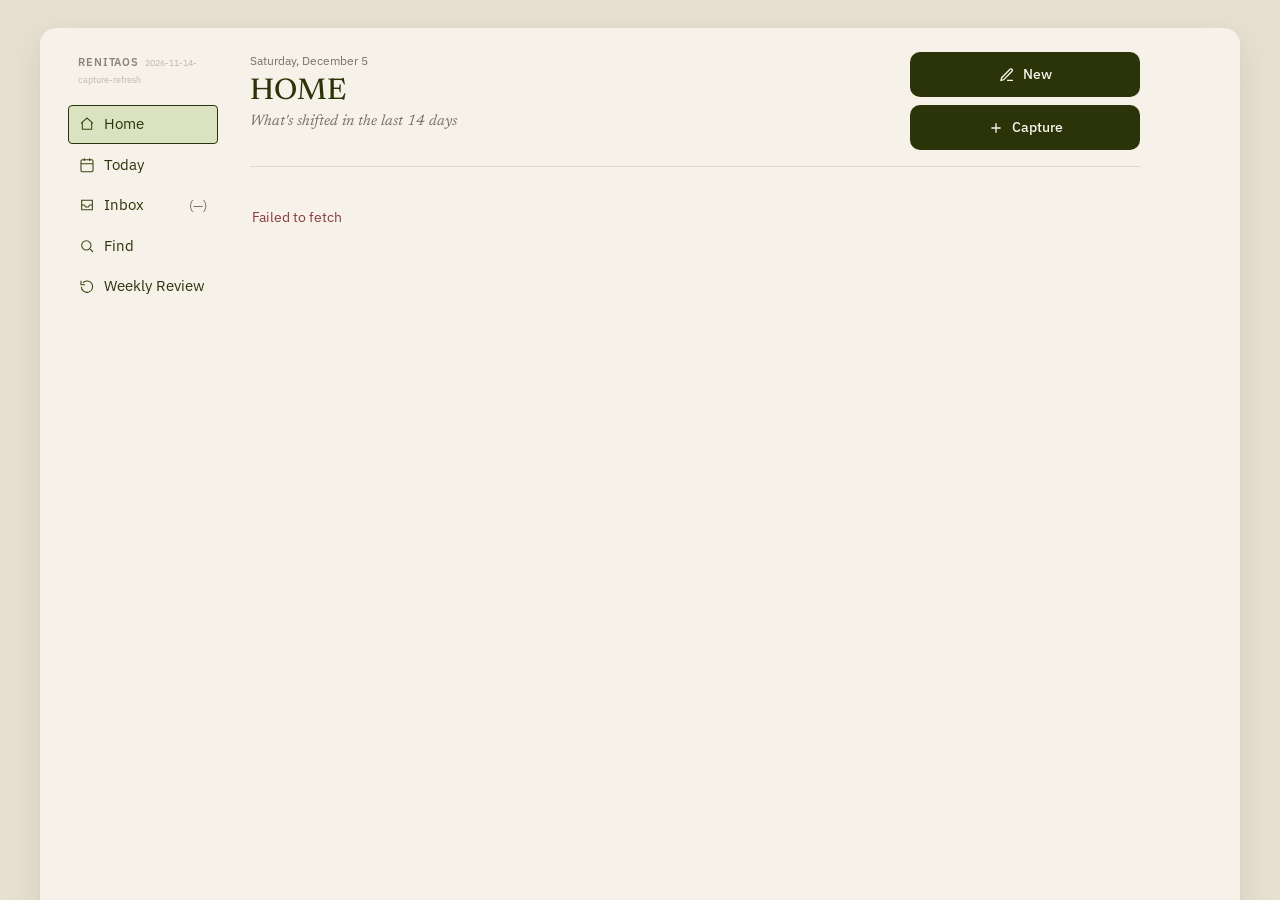
==== commit db6a1f1b: "Capture refresh: solid Save, shorthand keys, suggestions above Save, palette - Save to Inbox is the " ====
--- a/index.html
+++ b/index.html
@@ -2158,6 +2158,11 @@
   }
   .pfe-create-context--primary:hover { background: #3A4410; color: #F6F2E9; }
   .pf-tabbar-bulk { margin: -6px 0 14px; }
+  /* Domain's Work / Inbox-Admin headings with their actions on the same
+     line (no tabs there — the heading plays the tab line's role). */
+  .dmn-sec-bar { display: flex; align-items: flex-end; gap: 12px; border-bottom: 1px solid #DED8CA; margin-bottom: 14px; }
+  .dmn-sec-bar .dmn-sec-hd { margin: 0; padding-bottom: 10px; }
+  .dmn-sec-bar + .pf-tabbar-bulk { margin-top: 0; }
   /* The tab already shows its own count — the panel's "TASKS 4" heading
      under a tab bar just repeats it. */
   .pf-tabbar ~ .pf-tab-panel > .pf-tab-panel-count, .dmn-tabs ~ .pf-tab-panel > .pf-tab-panel-count { display: none; }
@@ -2514,7 +2519,7 @@
   // Bumped by hand on every deployed change (Cycle-2 preflight) — logged on
   // load and shown in-app (topbar + framed rail) so it's a glance which
   // build is actually running, instead of inferring it from git history.
-  const BUILD_STAMP = '2026-11-14-project-header';
+  const BUILD_STAMP = '2026-11-14-capture-refresh';
   console.log(`RenitaOS build ${BUILD_STAMP}`);
 
   // --- Shared bootstrap: defined once, in one place. -----------------------
@@ -10192,8 +10197,11 @@
     // project cards (here) and Inbox/Admin tasks (below); both bulk bars
     // anchor next to that one toggle rather than trailing their own
     // section's card list.
-    const selectBar = `<span class="pfe-select-bar">${renderMassSelectToggle('domain', s.selecting)}${renderDomainProjectBulkBar()}${renderDomainTaskBulkBar()}</span>`;
-    return `<section class="dmn-sec"><h2 class="dmn-sec-hd">Work</h2><button type="button" class="pfe-create-context" data-pfe-create-context="domain:project">+ New Project</button>${selectBar}${body}</section>`;
+    // Nov 2026 header roles (Addendum 11) — actions ride the section's
+    // heading line, right-aligned: Select as a text link, "+ New Project"
+    // as the section's one solid button. Bulk bars drop to their own row.
+    const bulk = s.selecting ? `<div class="pf-tabbar-bulk">${renderDomainProjectBulkBar()}${renderDomainTaskBulkBar()}</div>` : '';
+    return `<section class="dmn-sec"><div class="dmn-sec-bar"><h2 class="dmn-sec-hd">Work</h2><div class="pf-tabbar-actions">${renderMassSelectToggle('domain', s.selecting)}<button type="button" class="pfe-create-context pfe-create-context--primary" data-pfe-create-context="domain:project">+ New Project</button></div></div>${bulk}${body}</section>`;
   }
 
   // Checkbox carved out of the card's click area, same as Project's Tasks
@@ -10213,7 +10221,7 @@
     const body = tasks.length
       ? `<div class="dmn-task-grid">${tasks.map((t) => renderDomainTaskCard(t, statusOptions, priorityOptions)).join('')}</div>`
       : `<div class="dmn-empty">Nothing loose right now.</div>`;
-    return `<section class="dmn-sec"><h2 class="dmn-sec-hd">Inbox/Admin</h2><button type="button" class="pfe-create-context" data-pfe-create-context="domain:task">+ New Task</button>${body}</section>`;
+    return `<section class="dmn-sec"><div class="dmn-sec-bar"><h2 class="dmn-sec-hd">Inbox/Admin</h2><div class="pf-tabbar-actions"><button type="button" class="pfe-create-context pfe-create-context--primary" data-pfe-create-context="domain:task">+ New Task</button></div></div>${body}</section>`;
   }
 
   // Two independent bulk bars (tasks vs projects are different Notion
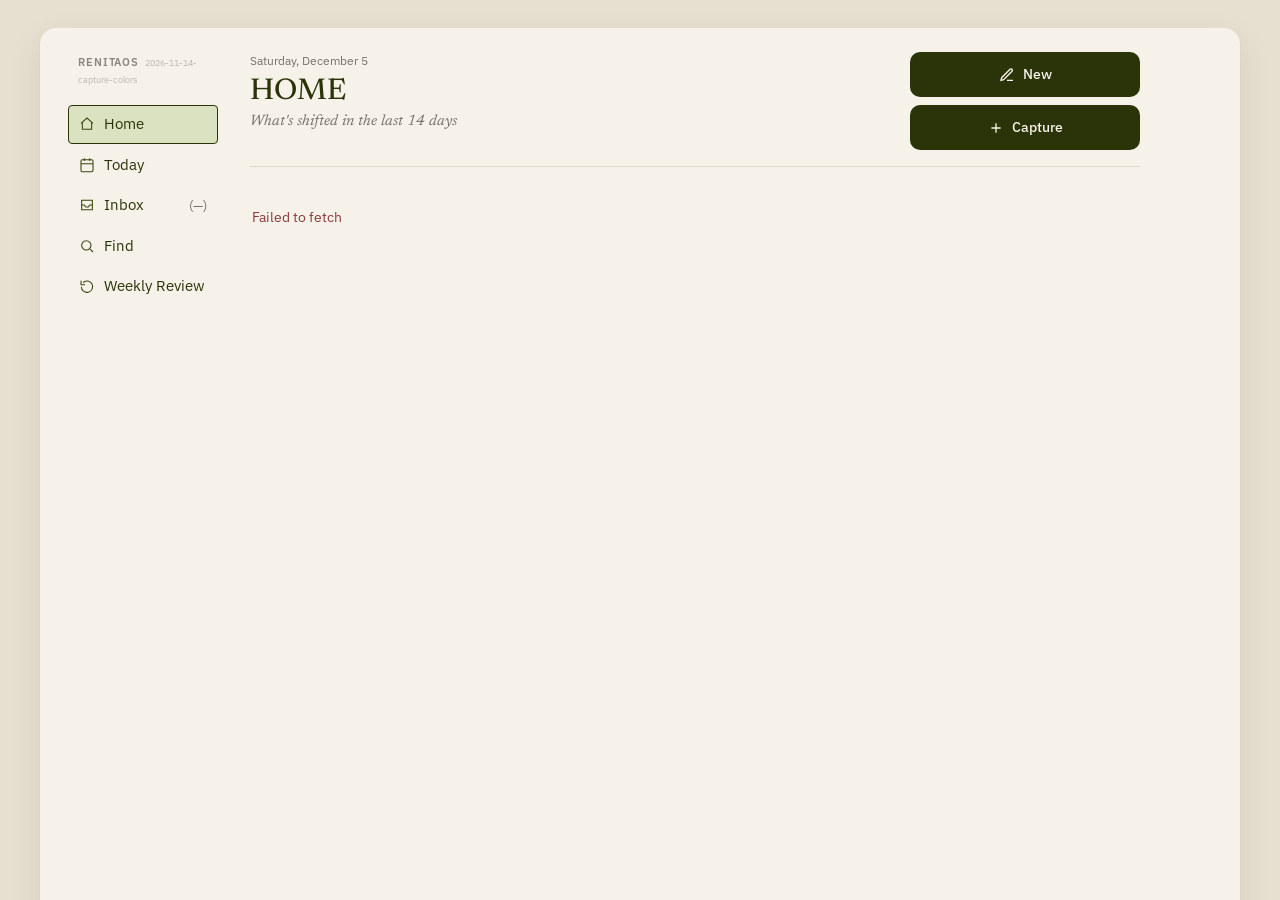
==== commit 711920d3: "Capture: color the instructions as you type (green recognized, amber new) A pixel-aligned backdrop u" ====
--- a/index.html
+++ b/index.html
@@ -2519,7 +2519,7 @@
   // Bumped by hand on every deployed change (Cycle-2 preflight) — logged on
   // load and shown in-app (topbar + framed rail) so it's a glance which
   // build is actually running, instead of inferring it from git history.
-  const BUILD_STAMP = '2026-11-14-capture-refresh';
+  const BUILD_STAMP = '2026-11-14-capture-colors';
   console.log(`RenitaOS build ${BUILD_STAMP}`);
 
   // --- Shared bootstrap: defined once, in one place. -----------------------
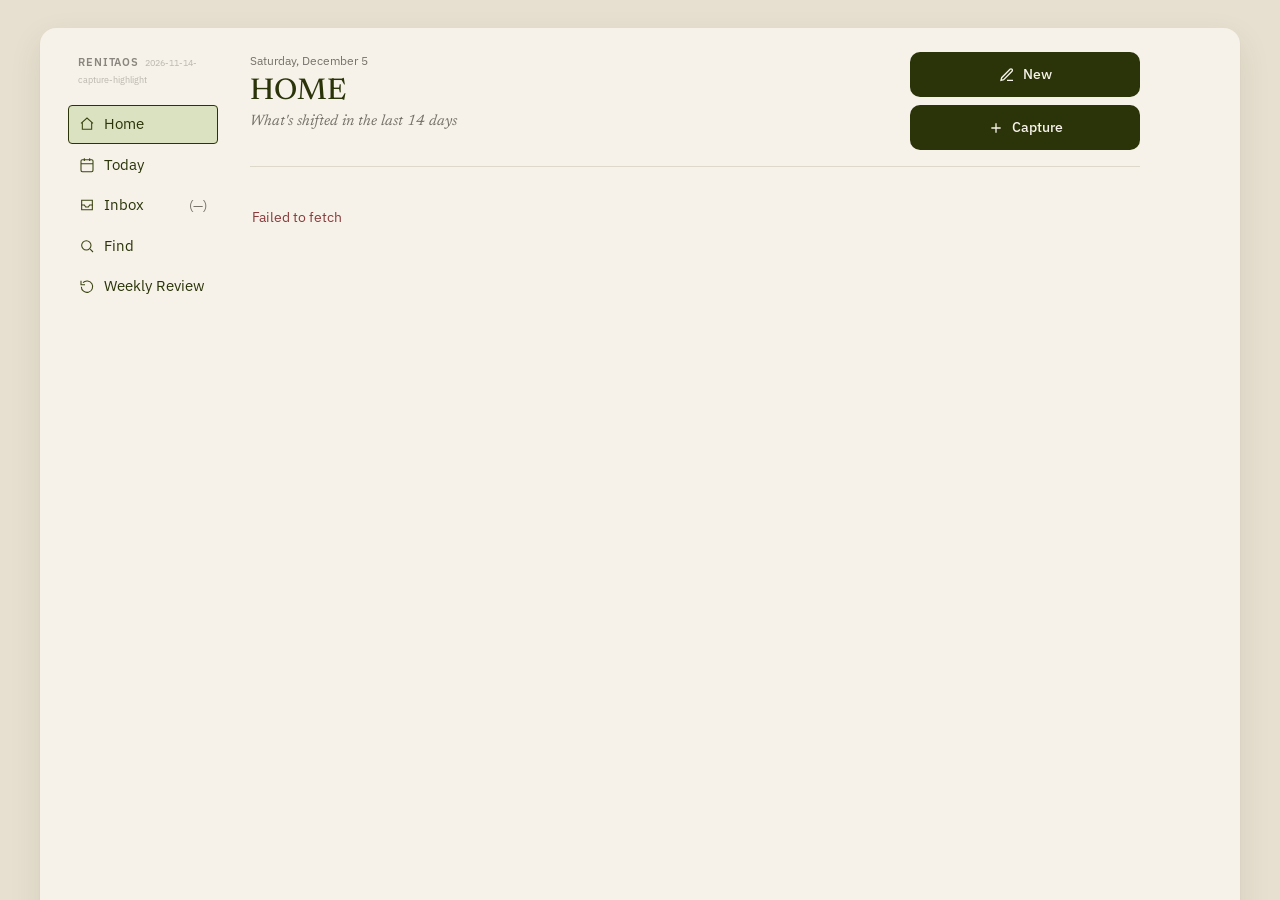
==== commit 2093ffba: "Capture: instruction coloring as a highlighter fill (more contrast) Text stays dark olive; soft gree" ====
--- a/index.html
+++ b/index.html
@@ -2519,7 +2519,7 @@
   // Bumped by hand on every deployed change (Cycle-2 preflight) — logged on
   // load and shown in-app (topbar + framed rail) so it's a glance which
   // build is actually running, instead of inferring it from git history.
-  const BUILD_STAMP = '2026-11-14-capture-colors';
+  const BUILD_STAMP = '2026-11-14-capture-highlight';
   console.log(`RenitaOS build ${BUILD_STAMP}`);
 
   // --- Shared bootstrap: defined once, in one place. -----------------------
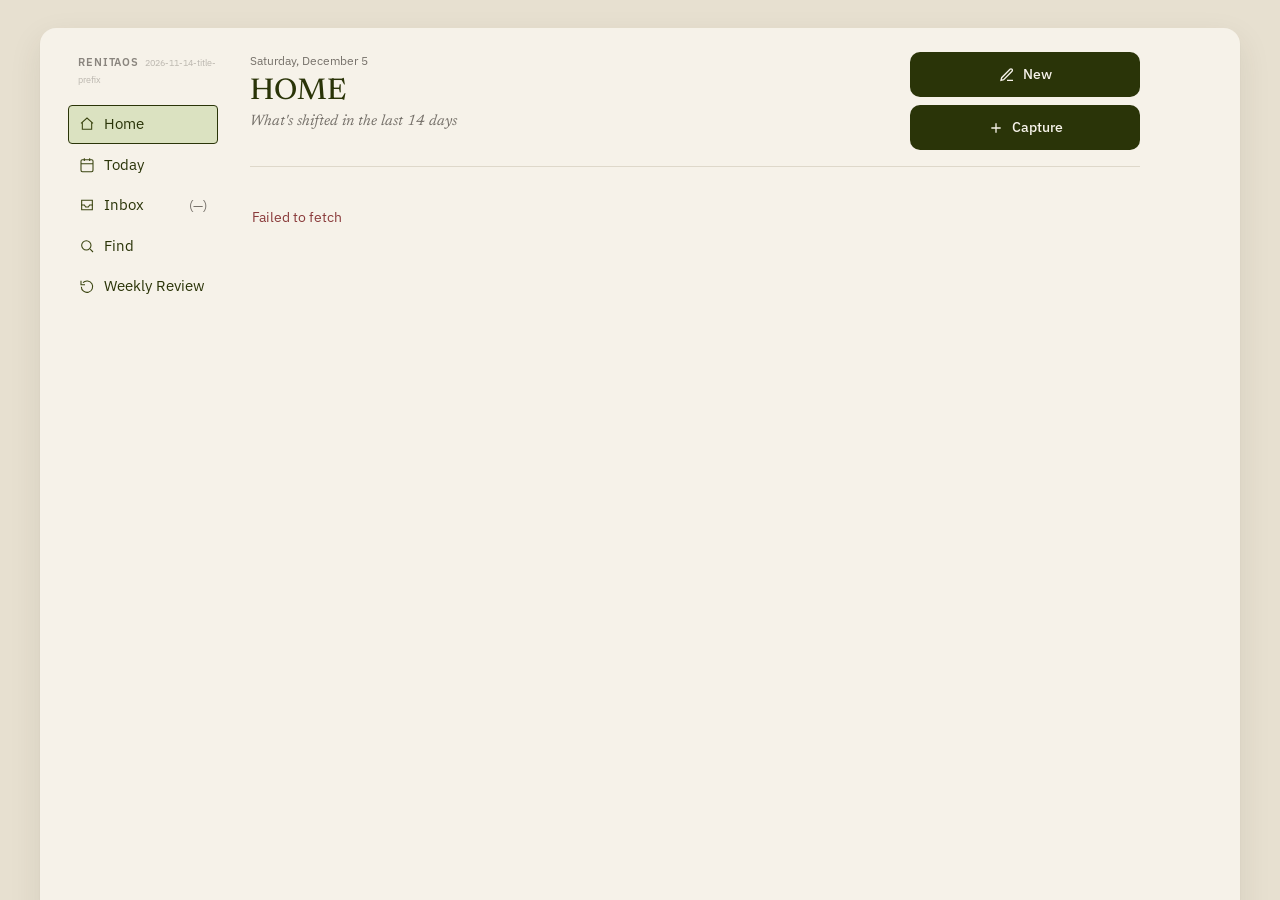
==== commit 48cb028e: "Titles: a typed title keeps the Type prefix (TCH | Walking in Authority) Capture title field / [brac" ====
--- a/index.html
+++ b/index.html
@@ -2519,7 +2519,7 @@
   // Bumped by hand on every deployed change (Cycle-2 preflight) — logged on
   // load and shown in-app (topbar + framed rail) so it's a glance which
   // build is actually running, instead of inferring it from git history.
-  const BUILD_STAMP = '2026-11-14-capture-highlight';
+  const BUILD_STAMP = '2026-11-14-title-prefix';
   console.log(`RenitaOS build ${BUILD_STAMP}`);
 
   // --- Shared bootstrap: defined once, in one place. -----------------------
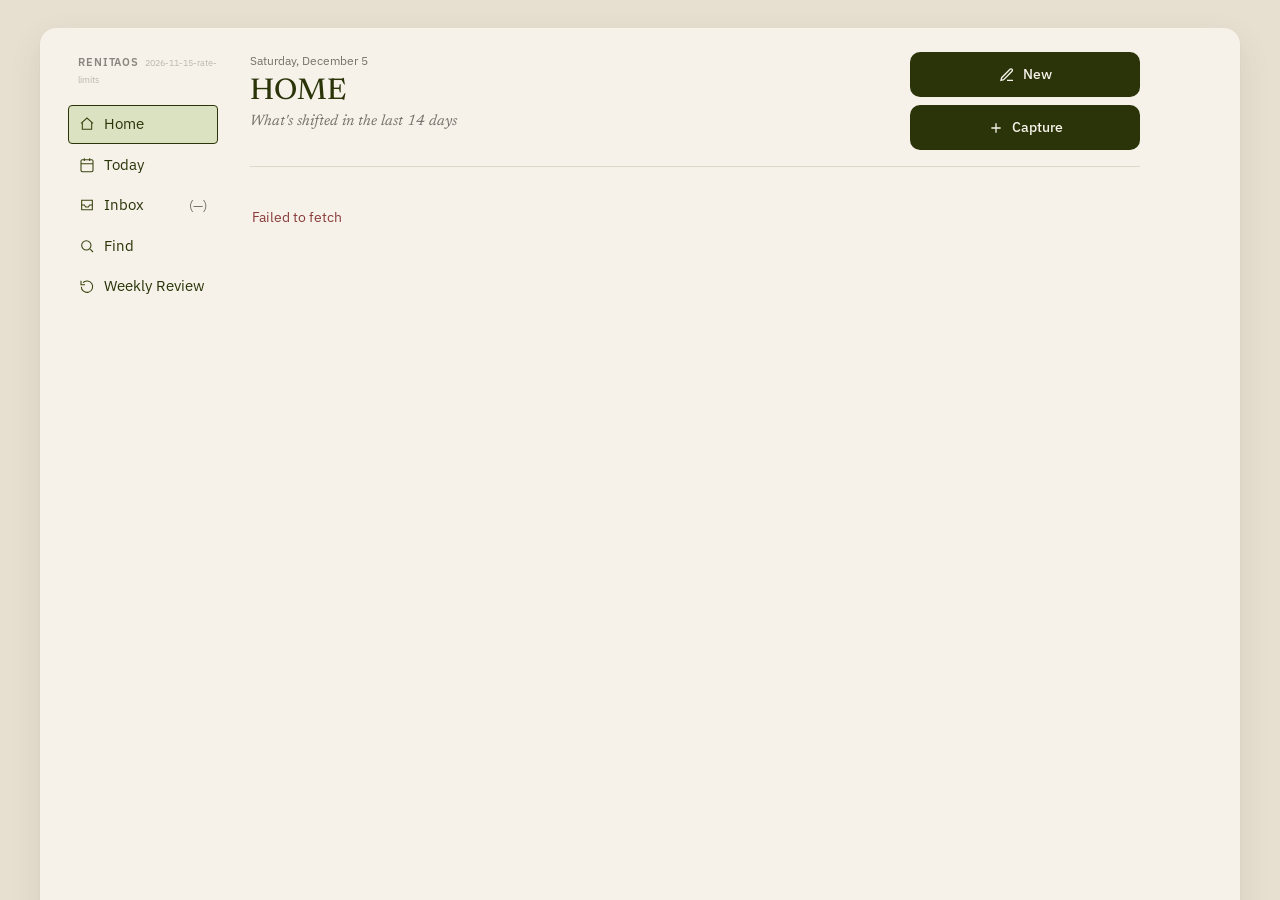
==== commit 3f0d1553: "Notion rate limits: retry 429s (both front ends) + document data-source rule Notion now enforces 180" ====
--- a/index.html
+++ b/index.html
@@ -2519,7 +2519,7 @@
   // Bumped by hand on every deployed change (Cycle-2 preflight) — logged on
   // load and shown in-app (topbar + framed rail) so it's a glance which
   // build is actually running, instead of inferring it from git history.
-  const BUILD_STAMP = '2026-11-14-title-prefix';
+  const BUILD_STAMP = '2026-11-15-rate-limits';
   console.log(`RenitaOS build ${BUILD_STAMP}`);
 
   // --- Shared bootstrap: defined once, in one place. -----------------------
@@ -2558,15 +2558,43 @@
   // --- Notion access, via the same Worker proxy pattern as Capture. --------
   // Front end sends method + JSON body only; the Worker strips /v1, prepends
   // https://api.notion.com/v1, and attaches the token/headers.
+  // Nov 2026 — Notion rate limits (per connection: 180 req/min on non-Business
+  // plans, 60s fixed window; plus a shared per-workspace limit). A 429 means
+  // Notion did NOT process the request, so retrying is safe for reads and
+  // writes alike. Wait what Notion asks — `additional_data.retry_after` in the
+  // body or the Retry-After header (if the Worker exposes it) — else back off
+  // 1s/2s/4s; a little jitter keeps parallel loads from retrying in lockstep.
+  // Up to 3 retries, then the original error surfaces as before.
+  const NOTION_MAX_RETRIES = 3;
+  async function notionRetryDelayMs(res, attempt) {
+    let seconds = null;
+    try {
+      const data = await res.clone().json();
+      if (data && data.additional_data && Number.isFinite(Number(data.additional_data.retry_after))) seconds = Number(data.additional_data.retry_after);
+    } catch (err) { /* non-JSON body — fall through */ }
+    if (seconds == null) {
+      const header = Number(res.headers.get('Retry-After'));
+      if (Number.isFinite(header) && header > 0) seconds = header;
+    }
+    if (seconds == null) seconds = 2 ** attempt; // 1s, 2s, 4s
+    return Math.min(seconds, 60) * 1000 + Math.floor(Math.random() * 400);
+  }
   async function notionRequest(path, { method = 'GET', body } = {}) {
-    const res = await fetch(`${CONFIG.WORKER_URL}${path}`, {
-      method,
-      headers: {
-        'Content-Type': 'application/json',
-        'Notion-Version': CONFIG.NOTION_VERSION,
-      },
-      body: body ? JSON.stringify(body) : undefined,
-    });
+    let res;
+    for (let attempt = 0; ; attempt++) {
+      res = await fetch(`${CONFIG.WORKER_URL}${path}`, {
+        method,
+        headers: {
+          'Content-Type': 'application/json',
+          'Notion-Version': CONFIG.NOTION_VERSION,
+        },
+        body: body ? JSON.stringify(body) : undefined,
+      });
+      if (res.status !== 429 || attempt >= NOTION_MAX_RETRIES) break;
+      // eslint-disable-next-line no-await-in-loop
+      const delayMs = await notionRetryDelayMs(res, attempt);
+      await new Promise((r) => setTimeout(r, delayMs));
+    }
     if (!res.ok) {
       const detail = await res.text().catch(() => '');
       throw new Error(`Notion request failed (${res.status}): ${detail || res.statusText}`);
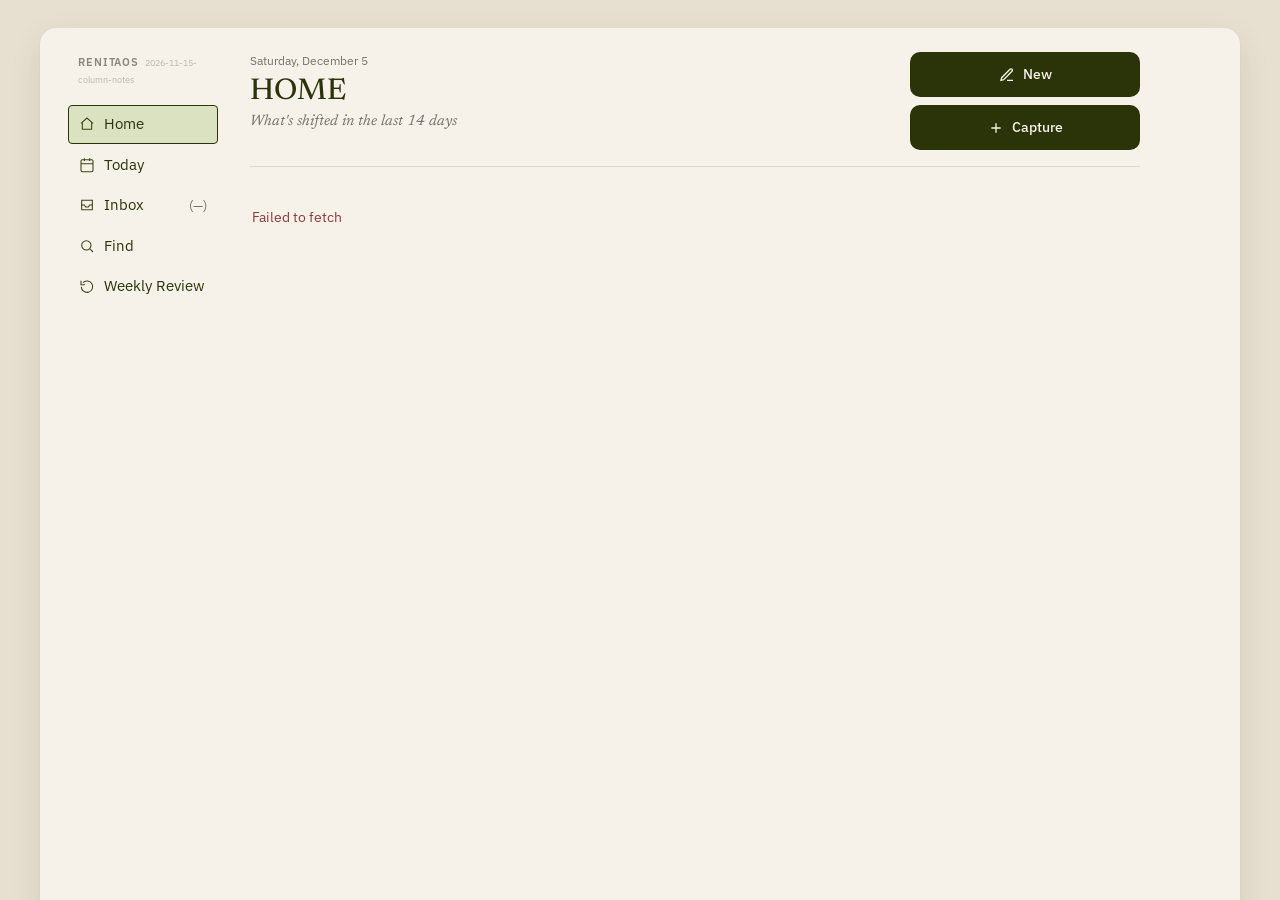
==== commit 98471d82: "Note bodies: show and edit text inside Notion column layouts Older notes keep their body inside a co" ====
--- a/index.html
+++ b/index.html
@@ -2170,6 +2170,13 @@
     .pf-tabbar { flex-wrap: wrap; }
     .pf-tabbar-actions { padding-bottom: 8px; }
   }
+
+  .cmp-hidden-note { margin: 4px 0 14px; padding: 10px 14px; border-radius: 10px; background: #F4E9CF; color: #5A4A1E; font-family: 'IBM Plex Sans', sans-serif; font-size: 13px; }
+  .cmp-hidden-note a { color: inherit; font-weight: 600; text-underline-offset: 2px; }
+  /* ---- Column layouts in note/task bodies (Nov 2026) ---- */
+  .pfe-columns { display: grid; grid-template-columns: repeat(var(--pfe-cols, 2), minmax(0, 1fr)); gap: 24px; margin: 4px 0 8px; }
+  .pfe-column { min-width: 0; }
+  @media (max-width: 820px) { .pfe-columns { grid-template-columns: 1fr; gap: 6px; } }
 
   /* ---- ‹ Back on every profile (Nov 2026) ---- */
   .dmn-back {
@@ -2519,7 +2526,7 @@
   // Bumped by hand on every deployed change (Cycle-2 preflight) — logged on
   // load and shown in-app (topbar + framed rail) so it's a glance which
   // build is actually running, instead of inferring it from git history.
-  const BUILD_STAMP = '2026-11-15-rate-limits';
+  const BUILD_STAMP = '2026-11-15-column-notes';
   console.log(`RenitaOS build ${BUILD_STAMP}`);
 
   // --- Shared bootstrap: defined once, in one place. -----------------------
@@ -3116,6 +3123,14 @@
       for (const block of page.results) {
         const rich = block[block.type] && block[block.type].rich_text;
         if (rich) lines.push(rich.map((t) => t.plain_text).join(''));
+        // Nov 2026 — older notes keep their text inside a Notion column
+        // layout (column_list → column → blocks); read through it so search
+        // and snippets see that text too.
+        if ((block.type === 'column_list' || block.type === 'column') && block.has_children) {
+          // eslint-disable-next-line no-await-in-loop
+          const inner = await fetchPageBodyText(block.id);
+          if (inner) lines.push(inner);
+        }
       }
       cursor = page.has_more ? page.next_cursor : undefined;
     } while (cursor);
@@ -3129,7 +3144,7 @@
   // lists are never fetched (§10 "edit top-level text only, don't orphan
   // children") — archiving a parent via the Notion block-delete endpoint
   // cascades to its children on Notion's side without any extra work here.
-  async function fetchPageBlocks(pageId) {
+  async function fetchPageBlocks(pageId, { expandColumns = false } = {}) {
     const blocks = [];
     let cursor;
     do {
@@ -3138,7 +3153,38 @@
       blocks.push(...page.results);
       cursor = page.has_more ? page.next_cursor : undefined;
     } while (cursor);
+    // Nov 2026 — older notes (written in Notion directly / imported) keep
+    // their body inside a column layout: a column_list block whose children
+    // are columns, whose children are the real text. The Note/Task profiles
+    // ask for that layer too; each column_list gets `.columns = [{ id,
+    // blocks }]`. One level only — columns nested inside columns are rare
+    // and stay as their labeled fallback.
+    if (expandColumns) {
+      await Promise.all(blocks.filter((b) => b.type === 'column_list' && b.has_children).map(async (b) => {
+        const cols = await fetchPageBlocks(b.id);
+        b.columns = await Promise.all(cols.filter((c) => c.type === 'column').map(async (c) => ({
+          id: c.id,
+          blocks: c.has_children ? await fetchPageBlocks(c.id) : [],
+        })));
+      }));
+    }
     return blocks;
+  }
+
+  // Every editable block on a profile body, top level and inside columns —
+  // so a line inside an old column layout edits/toggles/deletes like any other.
+  function bodyBlocksDeep(blocks) {
+    const out = [];
+    (blocks || []).forEach((b) => {
+      out.push(b);
+      (b.columns || []).forEach((c) => out.push(...c.blocks));
+    });
+    return out;
+  }
+  function findBodyBlock(data, blockId) { return bodyBlocksDeep(data.blocks).find((b) => b.id === blockId); }
+  function removeBodyBlock(data, blockId) {
+    data.blocks = data.blocks.filter((b) => b.id !== blockId);
+    data.blocks.forEach((b) => (b.columns || []).forEach((c) => { c.blocks = c.blocks.filter((x) => x.id !== blockId); }));
   }
 
   // Date-only ISO string -> "Jul 5". Parsed from the string components (not
@@ -5665,7 +5711,7 @@
       resolveRelationNames(CONFIG.DB.COLLECTIONS, collectionIds),
       resolveRelationNames(CONFIG.DB.RESOURCES, resourceIds),
       domainId ? resolveRelationNames(CONFIG.DB.DOMAINS, [domainId]) : Promise.resolve([]),
-      fetchPageBlocks(pageId),
+      fetchPageBlocks(pageId, { expandColumns: true }),
       // One shared icon per relation-pill category — the database's own
       // icon, memoized via getSchema, same pattern loadTriageData uses.
       getDatabaseIcon(CONFIG.DB.PROJECTS),
@@ -5962,7 +6008,7 @@
 
     const [people, blocks, projectsIcon, peopleIcon, domainsIcon, domainRel] = await Promise.all([
       resolveRelationNames(CONFIG.DB.PEOPLE, peopleIds),
-      fetchPageBlocks(pageId),
+      fetchPageBlocks(pageId, { expandColumns: true }),
       getDatabaseIcon(CONFIG.DB.PROJECTS),
       getDatabaseIcon(CONFIG.DB.PEOPLE),
       getDatabaseIcon(CONFIG.DB.DOMAINS),
@@ -6240,6 +6286,13 @@
         <button type="button" class="pfe-block-del" data-pfe-block-delete="${escapeHtml(id)}" aria-label="Delete divider">×</button>
       </div>`;
     }
+    // Nov 2026 — a column layout (older notes) renders its columns side by
+    // side (stacked on mobile), each column's lines editable like any other
+    // line. The layout itself isn't deletable here; edit it in Notion.
+    if (type === 'column_list' && Array.isArray(block.columns)) {
+      const cols = block.columns.map((c) => `<div class="pfe-column">${c.blocks.map(renderBodyBlock).join('') || '<div class="pfe-block pfe-block--readonly">(empty column)</div>'}</div>`).join('');
+      return `<div class="pfe-columns" style="--pfe-cols:${Math.max(1, block.columns.length)}">${cols}</div>`;
+    }
     // Unsupported block type (image, table, code, nested toggle, etc.) —
     // read-only fallback so it stays visible rather than disappearing.
     const fallbackText = (block[type] && block[type].rich_text)
@@ -6260,7 +6313,7 @@
   const applyBodyBlockSave = withPfeBusy(async (blockId, el) => {
     const data = activeBodyProfileData();
     if (!data) return;
-    const block = data.blocks.find((b) => b.id === blockId);
+    const block = findBodyBlock(data, blockId);
     if (!block) return;
     const runs = domToRichText(el);
     try {
@@ -6276,7 +6329,7 @@
   const applyBodyBlockToggleTodo = withPfeBusy(async (blockId) => {
     const data = activeBodyProfileData();
     if (!data) return;
-    const block = data.blocks.find((b) => b.id === blockId);
+    const block = findBodyBlock(data, blockId);
     if (!block || block.type !== 'to_do') return;
     const checked = !block.to_do.checked;
     try {
@@ -6299,7 +6352,7 @@
     if (!data) return;
     try {
       await notionRequest(`/v1/blocks/${blockId}`, { method: 'PATCH', body: { archived: true } });
-      data.blocks = data.blocks.filter((b) => b.id !== blockId);
+      removeBodyBlock(data, blockId);
       paintActiveProfile();
     } catch (err) {
       console.error('Failed to delete block', err);
@@ -6729,8 +6782,13 @@
     ]);
     if (domainRel.length) domainName = domainRel[0].name;
     const blocks = rawBlocks.map(mapNotionBlockToComposeBlock).filter(Boolean);
+    // Blocks Compose can't edit (column layouts on older notes, images,
+    // tables…) are left untouched in Notion — Compose only ever writes the
+    // blocks it loaded — but they'd otherwise vanish from view, so count
+    // them for a notice pointing back to the note page.
+    const hiddenBlocks = rawBlocks.length - blocks.length;
     return {
-      id: page.id, title, uniqueId, types, domainId, domainName, tags, people, date,
+      id: page.id, title, uniqueId, types, domainId, domainName, tags, people, date, hiddenBlocks,
       blocks: blocks.length ? blocks : [composeNewBlock('paragraph')],
       createdTime: page.created_time, lastEditedTime: page.last_edited_time,
     };
@@ -6740,7 +6798,7 @@
     routeId: null, id: null, loading: false, error: null, schema: null,
     title: '', uniqueId: null, types: [], domainId: null, domainName: null,
     tags: [], people: [], date: null, createdTime: null, lastEditedTime: null,
-    blocks: [], lastSaved: null, detailsOpen: false, projectIds: [],
+    blocks: [], lastSaved: null, detailsOpen: false, projectIds: [], hiddenBlocks: 0,
     saveState: 'saved', saveTimer: null, saving: false, pendingResave: false,
     busy: false, slashFor: null,
   };
@@ -7163,6 +7221,7 @@
         ${renderComposeDetailsToggle()}
         ${s.detailsOpen ? renderComposeDetailsStrip() : ''}
       </div>
+      ${s.hiddenBlocks ? `<div class="cmp-hidden-note">This note also has content Compose can't edit (like a column layout). It's safe — view and edit it on the <a href="#/note/${escapeHtml(s.id || '')}">note page</a>.</div>` : ''}
       ${renderComposeCanvas()}
       <div class="cmp-slash-menu" id="cmpSlashMenu" hidden></div>
       ${renderPfeToast()}
@@ -7263,7 +7322,7 @@
       id: null, loading: false, error: null, title: '', uniqueId: null, types: [],
       domainId: null, domainName: null, tags: [], people: [], date: null,
       createdTime: null, lastEditedTime: null, blocks: [], lastSaved: null,
-      detailsOpen: false, projectIds: [], saveState: 'saved', saveTimer: null, saving: false,
+      detailsOpen: false, projectIds: [], hiddenBlocks: 0, saveState: 'saved', saveTimer: null, saving: false,
       pendingResave: false, slashFor: null,
     });
   }
